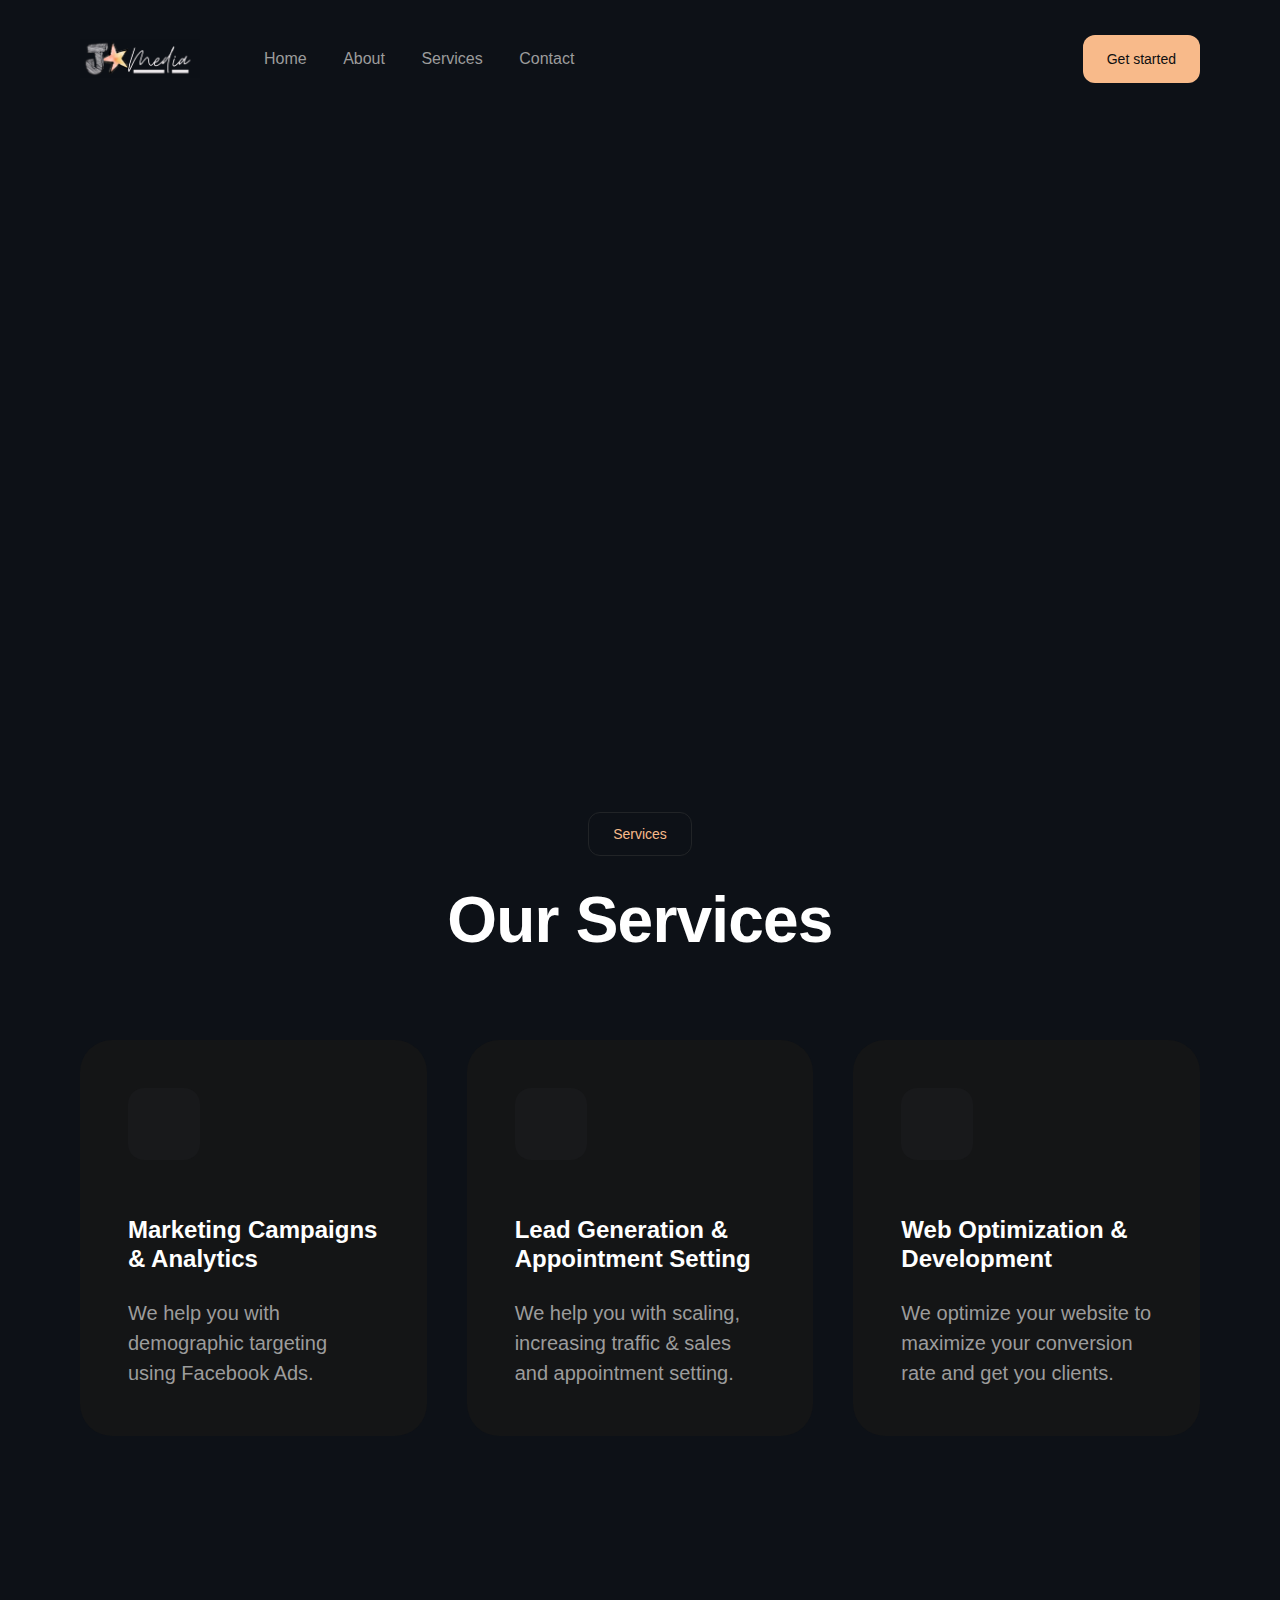
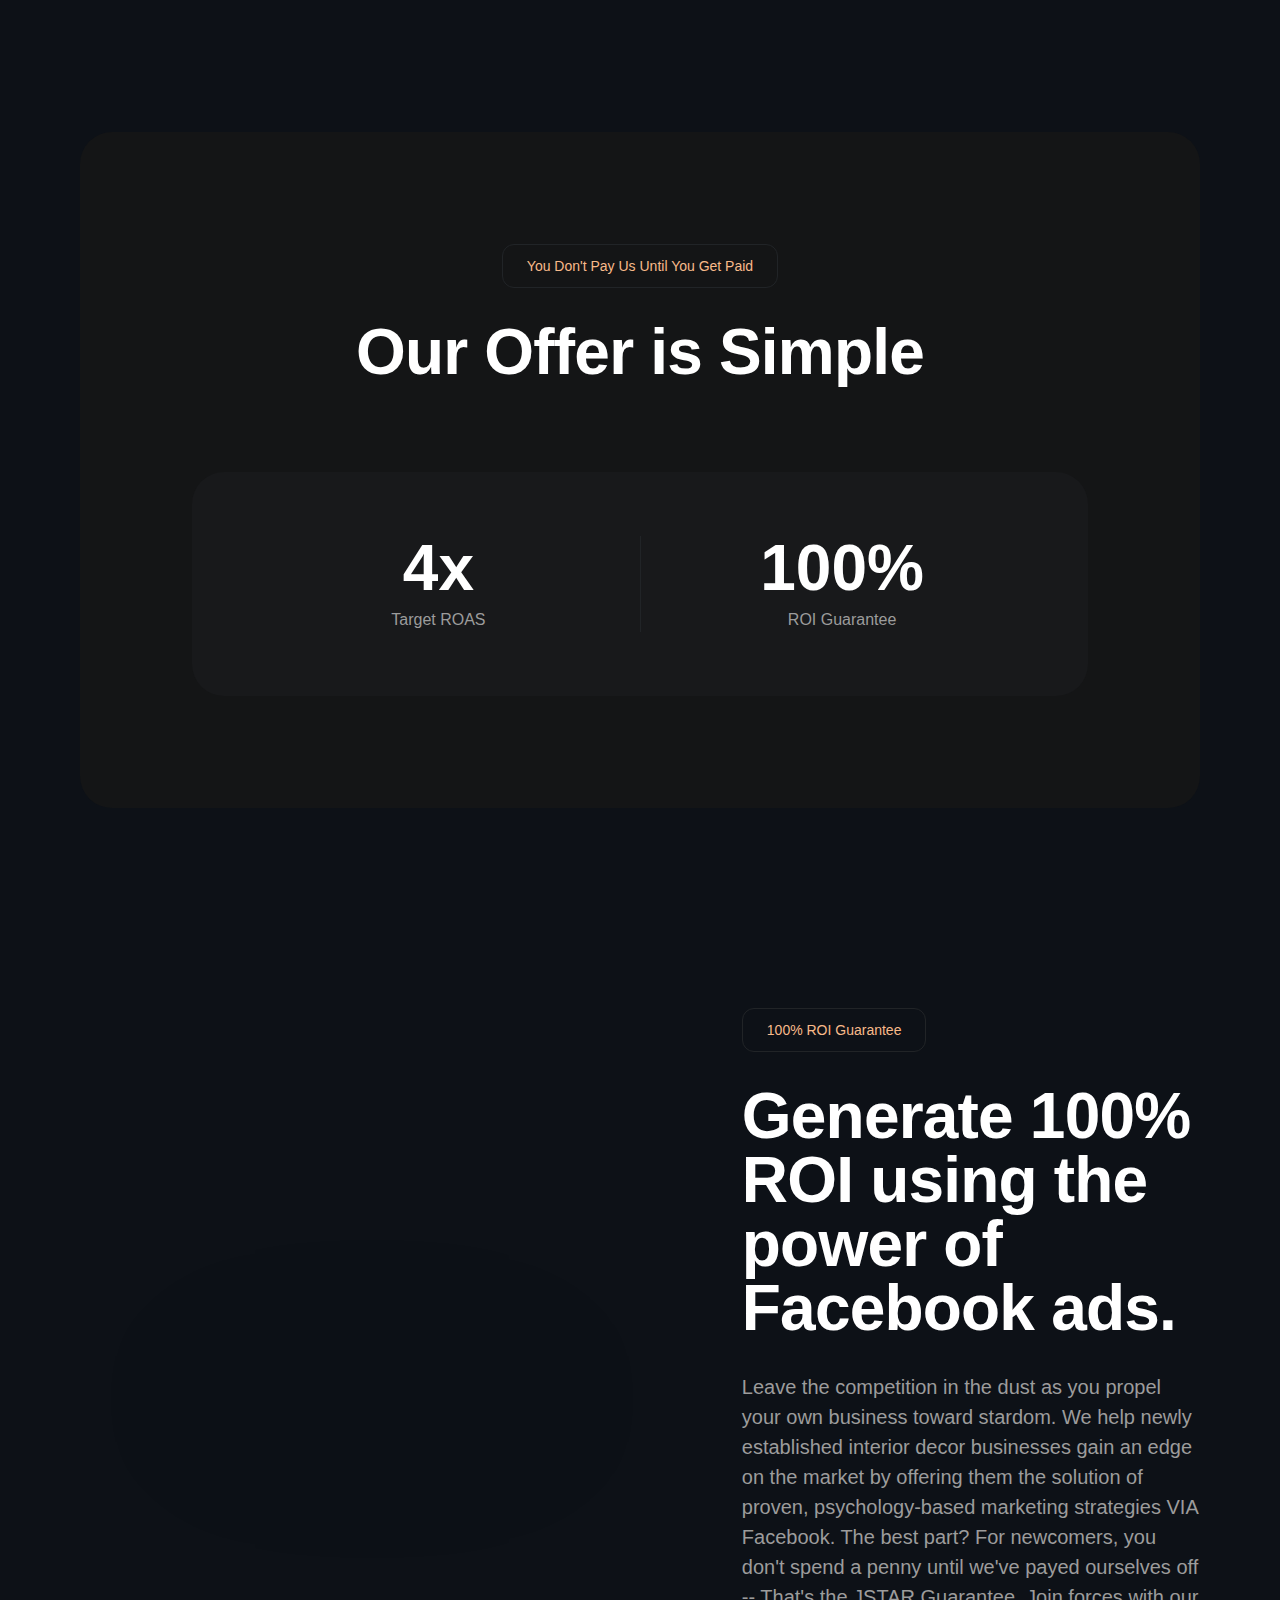
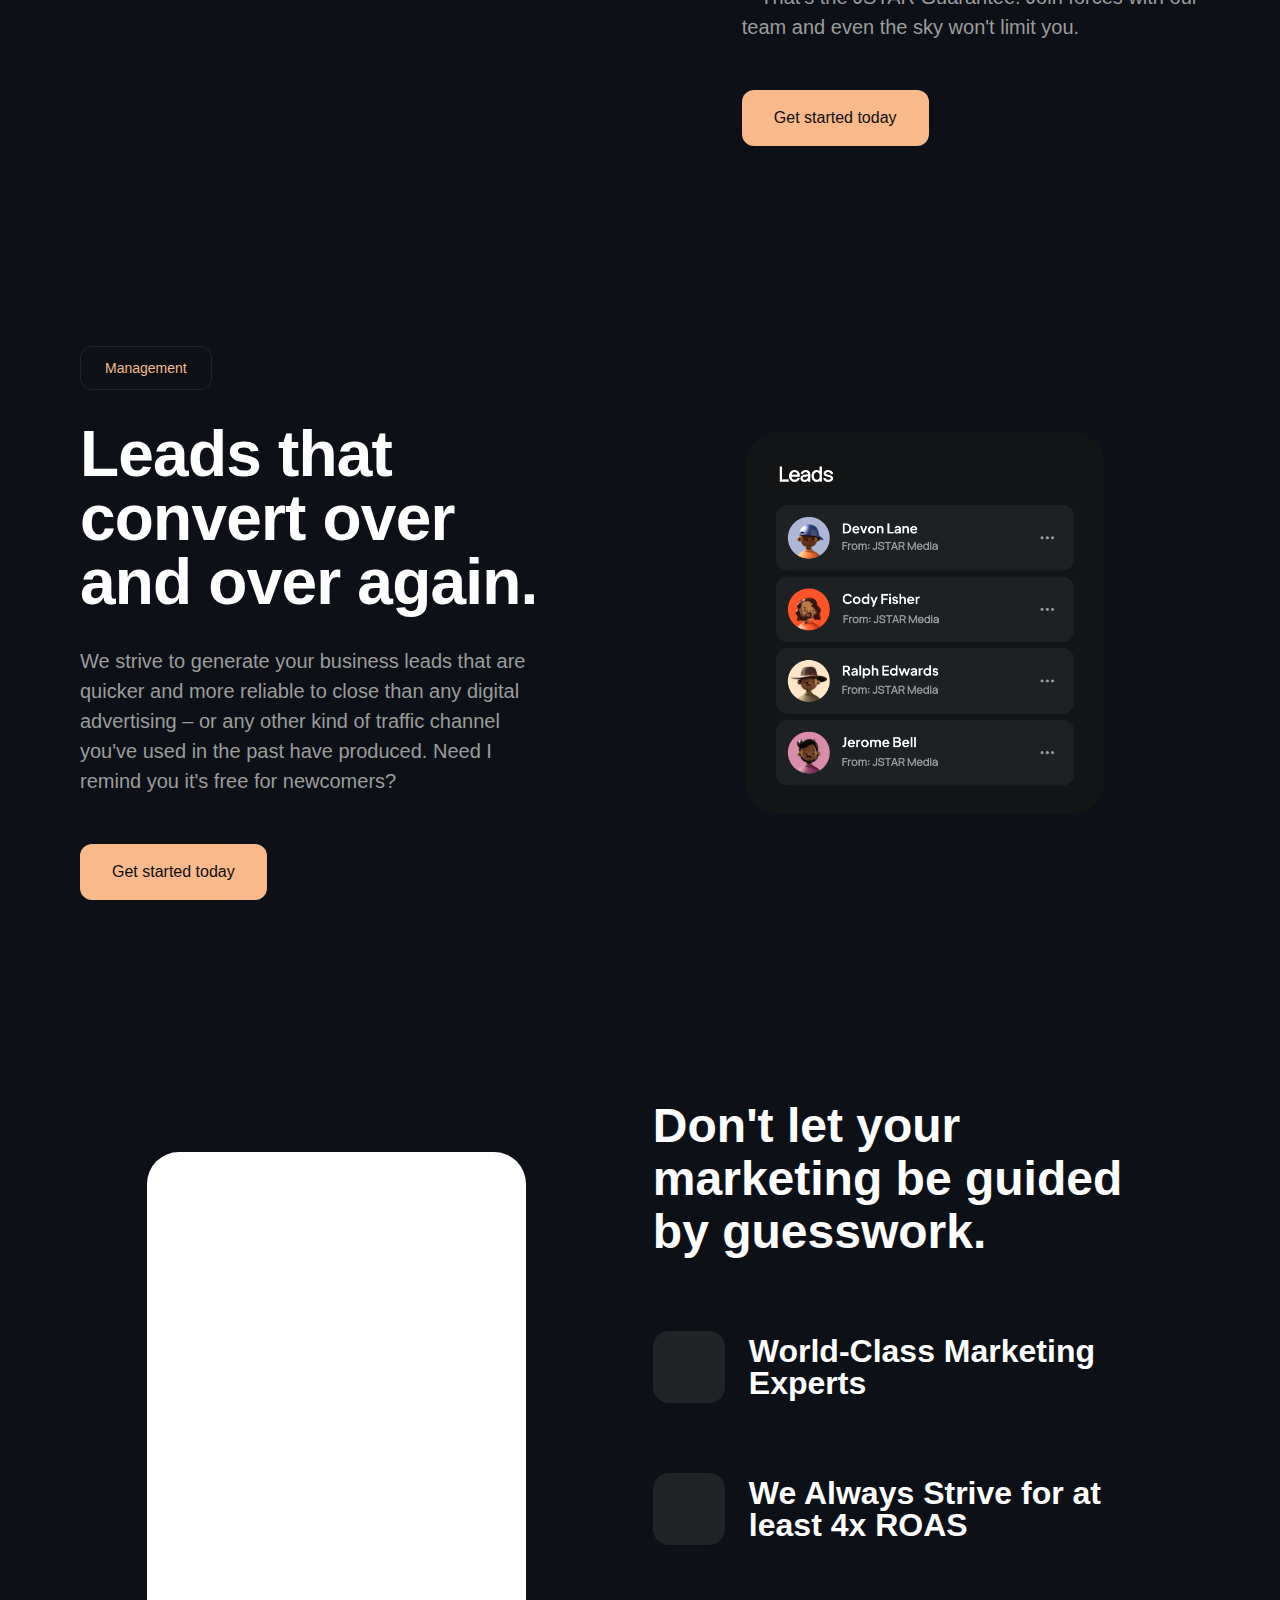
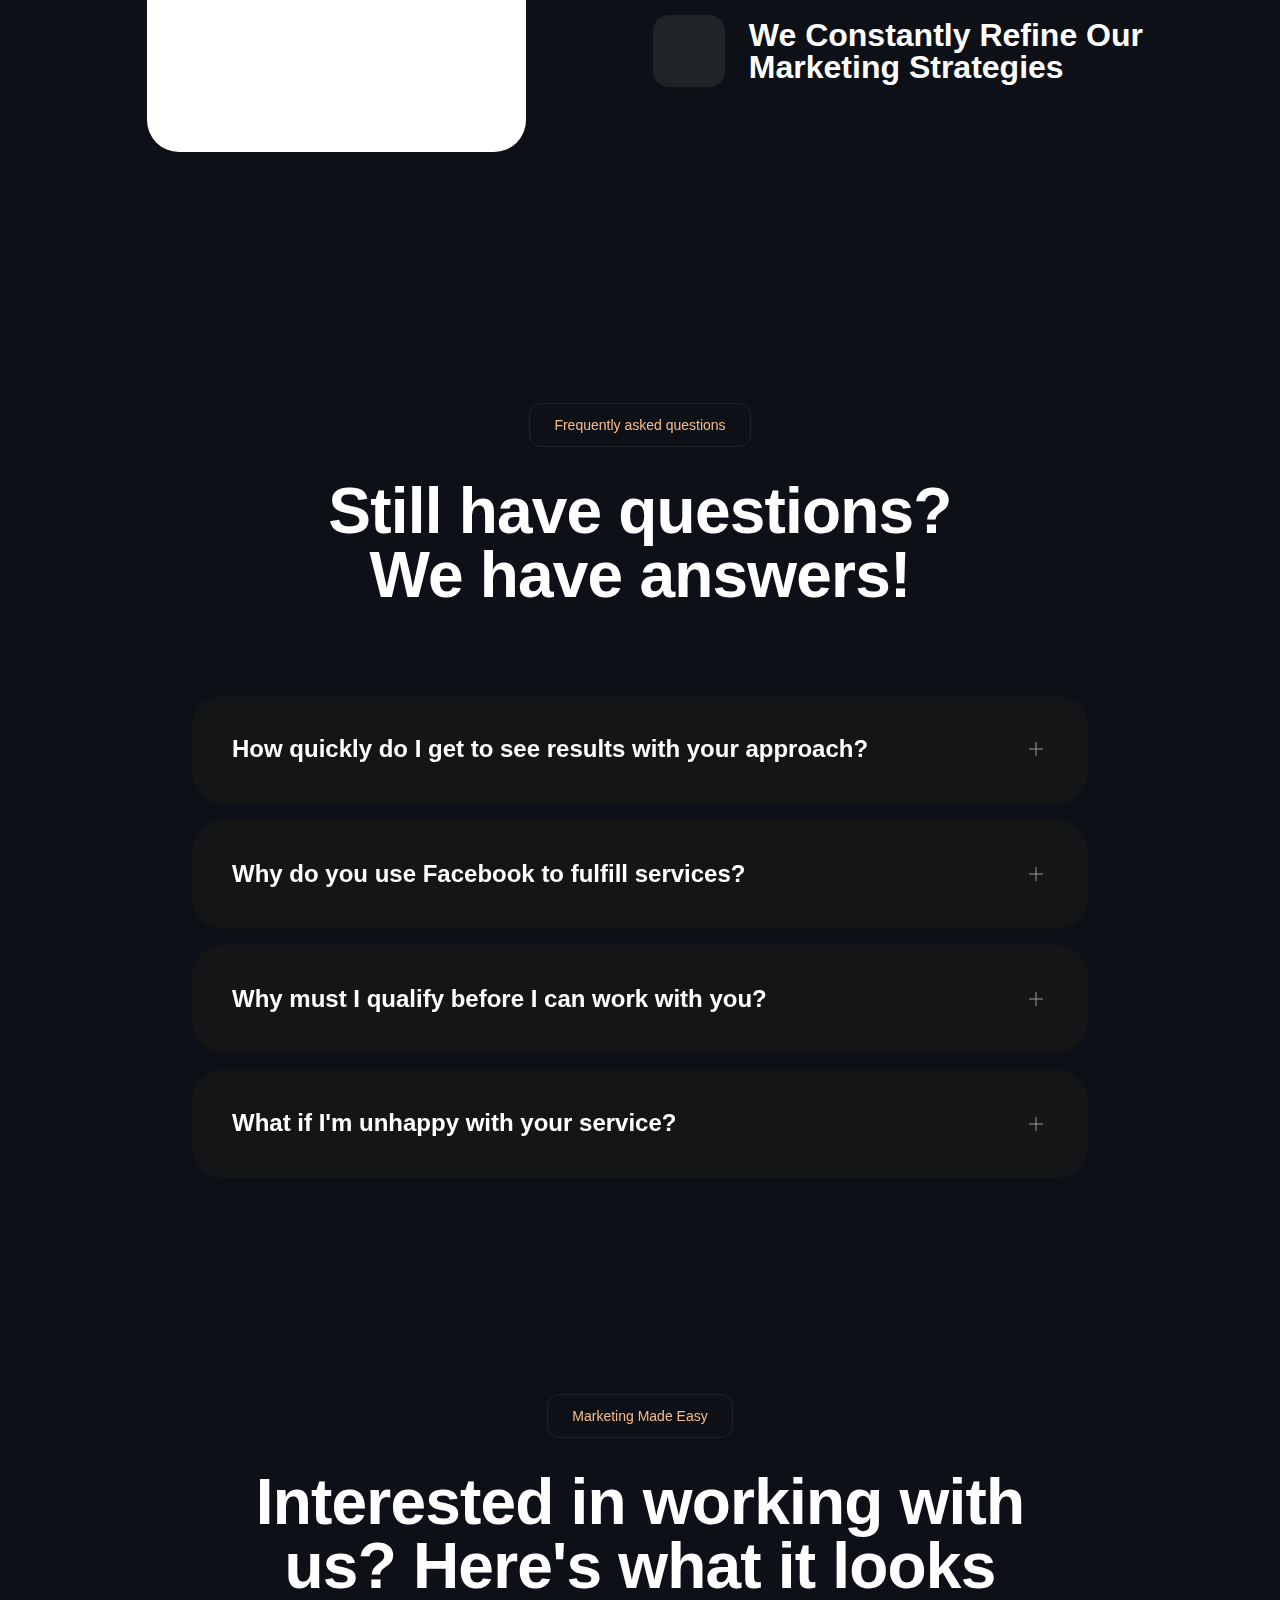
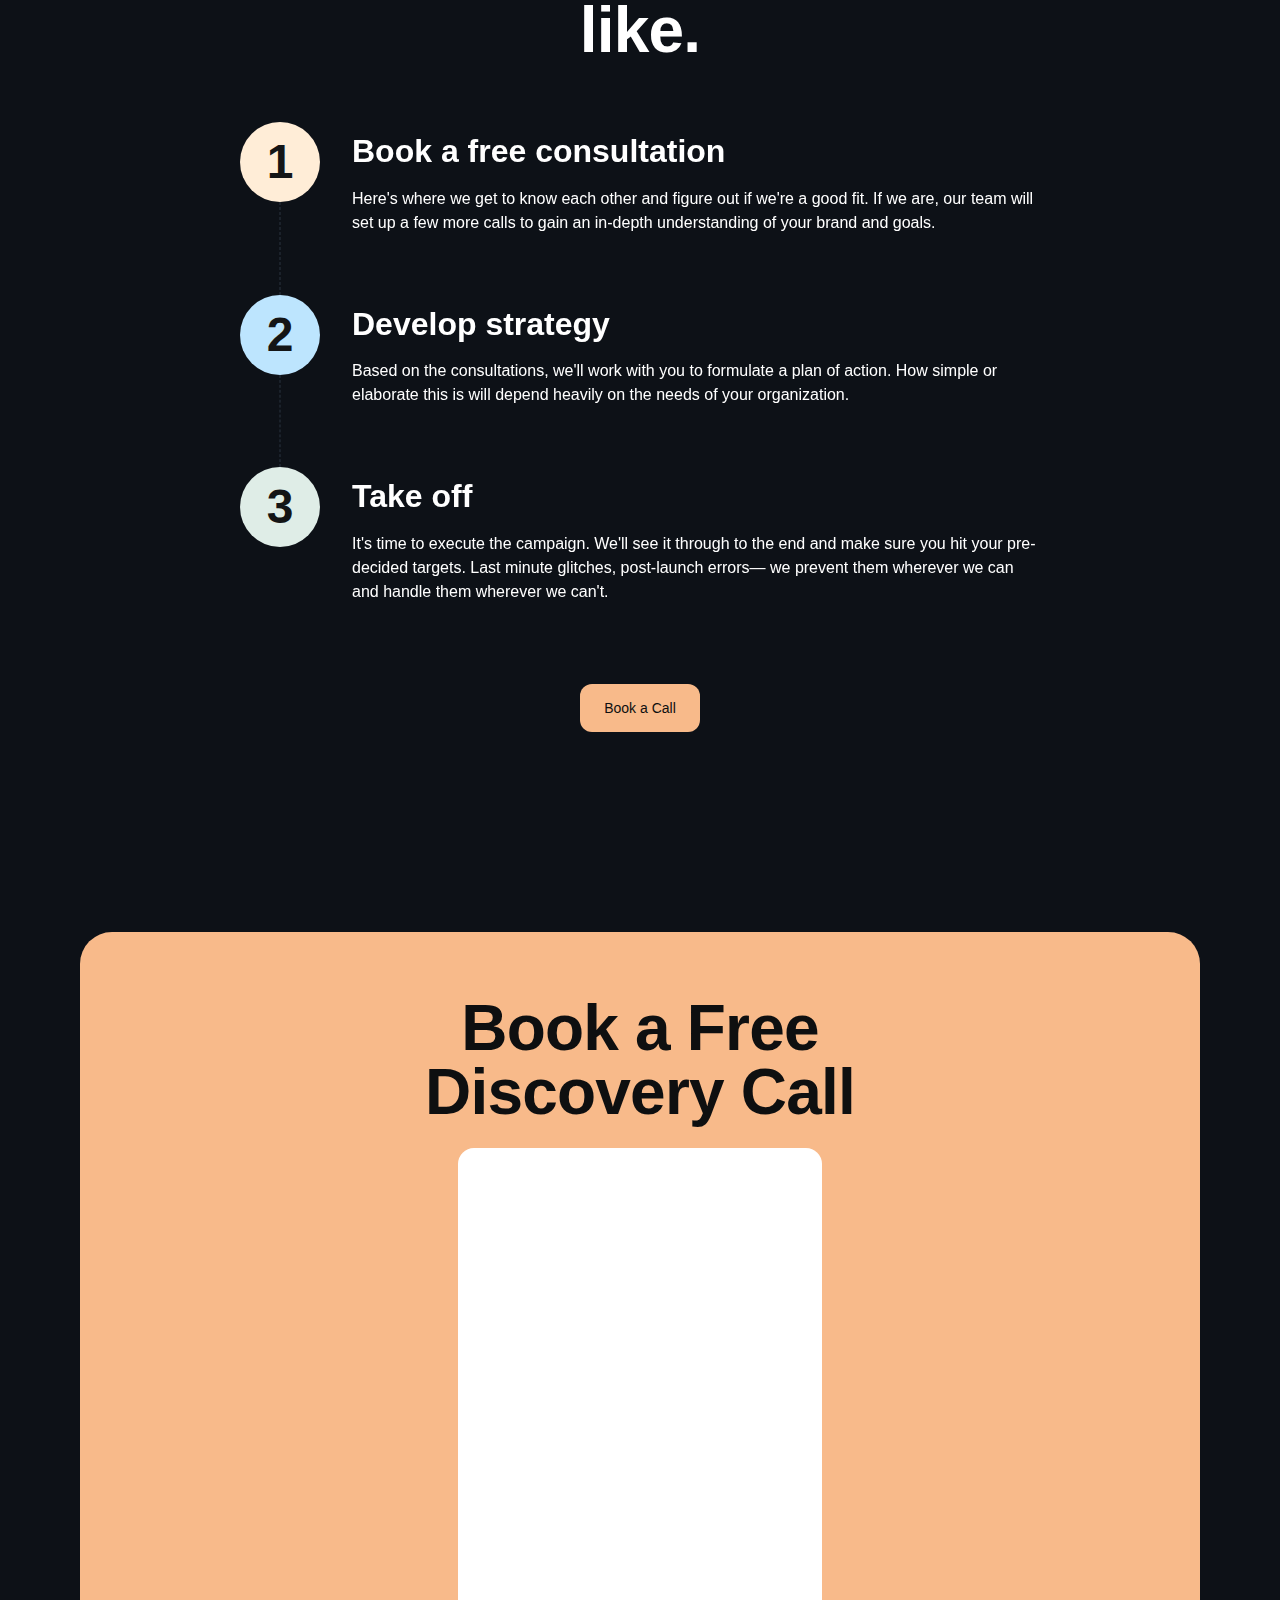
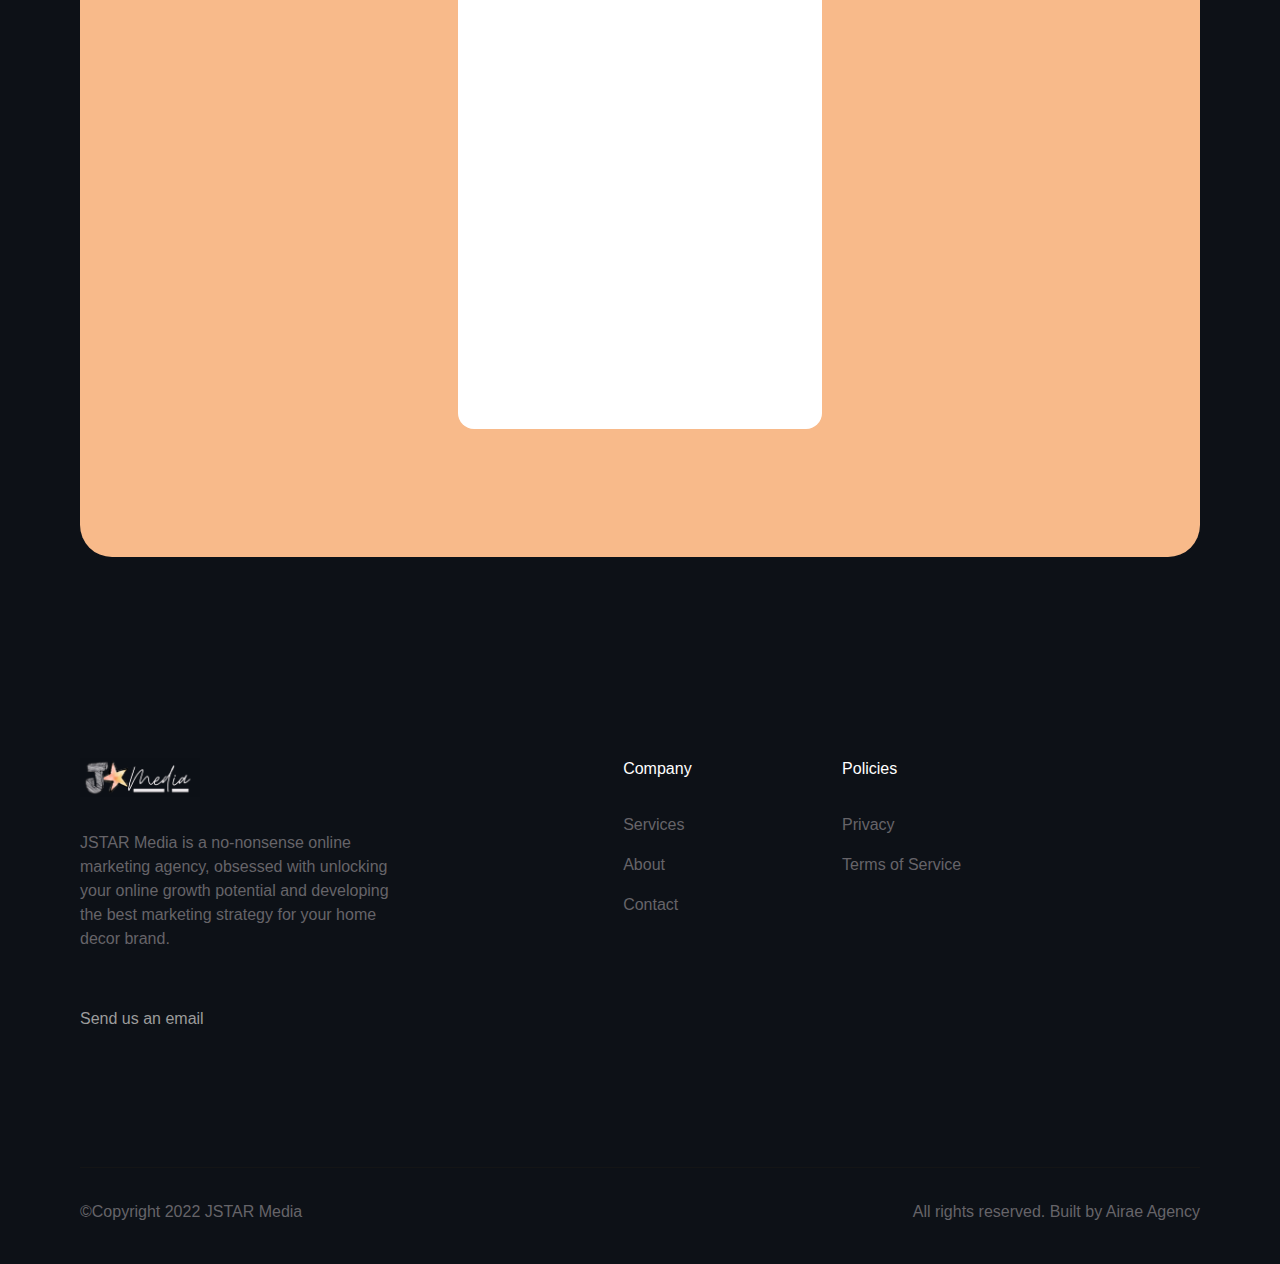
==== index.html @ bbb44b69 "Initial commit" ====
<!DOCTYPE html><!-- This site was created in Webflow. http://www.webflow.com --><!-- Last Published: Thu Jun 16 2022 19:10:54 GMT+0000 (Coordinated Universal Time) -->
<html data-wf-domain="gather-template.webflow.io" data-wf-page="6299cd3e003807025d71dfe1" data-wf-site="62849c252e5f24ece4db79c8">
   <head>
      <meta charset="utf-8"/>
      <title>JSTAR Media - Home</title>
      <meta content="JSTAR Media is an marketing agency designed to get your home decor brand leads and customers through online marketing" name="description"/>
      <meta content="JSTAR Media" property="og:title"/>
      <meta content="JSTAR Media is an marketing agency designed to get your home decor brand leads and customers through online marketing" property="og:description"/>
      <meta content="JSTAR MEdia" property="twitter:title"/>
      <meta content="JSTAR Media is an marketing agency designed to get your home decor brand leads and customers through online marketing" property="twitter:description"/>
      <meta property="og:type" content="website"/>
      <meta content="summary_large_image" name="twitter:card"/>
      <meta content="width=device-width, initial-scale=1" name="viewport"/>
      <meta content="Webflow" name="generator"/>
      <link href="app.css" rel="stylesheet" type="text/css"/>
      <link href="webflow.css" rel="stylesheet" type="text/css"/>
      <style>@media (min-width:992px) {html.w-mod-js:not(.w-mod-ix) [data-w-id="a4571685-ff9e-b62d-f831-f684e2665d76"] {-webkit-transform:translate3d(0, 120px, 0) scale3d(1, 1, 1) rotateX(0) rotateY(0) rotateZ(0) skew(0, 0);-moz-transform:translate3d(0, 120px, 0) scale3d(1, 1, 1) rotateX(0) rotateY(0) rotateZ(0) skew(0, 0);-ms-transform:translate3d(0, 120px, 0) scale3d(1, 1, 1) rotateX(0) rotateY(0) rotateZ(0) skew(0, 0);transform:translate3d(0, 120px, 0) scale3d(1, 1, 1) rotateX(0) rotateY(0) rotateZ(0) skew(0, 0);opacity:0;}html.w-mod-js:not(.w-mod-ix) [data-w-id="ed1920cb-257b-ff0e-0154-43249ee8548c"] {opacity:0;-webkit-transform:translate3d(0, -60px, 0) scale3d(1, 1, 1) rotateX(0) rotateY(0) rotateZ(0) skew(0, 0);-moz-transform:translate3d(0, -60px, 0) scale3d(1, 1, 1) rotateX(0) rotateY(0) rotateZ(0) skew(0, 0);-ms-transform:translate3d(0, -60px, 0) scale3d(1, 1, 1) rotateX(0) rotateY(0) rotateZ(0) skew(0, 0);transform:translate3d(0, -60px, 0) scale3d(1, 1, 1) rotateX(0) rotateY(0) rotateZ(0) skew(0, 0);}html.w-mod-js:not(.w-mod-ix) [data-w-id="ed1920cb-257b-ff0e-0154-43249ee85483"] {opacity:0;-webkit-transform:translate3d(0, -60px, 0) scale3d(1, 1, 1) rotateX(0) rotateY(0) rotateZ(0) skew(0, 0);-moz-transform:translate3d(0, -60px, 0) scale3d(1, 1, 1) rotateX(0) rotateY(0) rotateZ(0) skew(0, 0);-ms-transform:translate3d(0, -60px, 0) scale3d(1, 1, 1) rotateX(0) rotateY(0) rotateZ(0) skew(0, 0);transform:translate3d(0, -60px, 0) scale3d(1, 1, 1) rotateX(0) rotateY(0) rotateZ(0) skew(0, 0);}html.w-mod-js:not(.w-mod-ix) [data-w-id="ed1920cb-257b-ff0e-0154-43249ee85486"] {opacity:0;-webkit-transform:translate3d(0, -60px, 0) scale3d(1, 1, 1) rotateX(0) rotateY(0) rotateZ(0) skew(0, 0);-moz-transform:translate3d(0, -60px, 0) scale3d(1, 1, 1) rotateX(0) rotateY(0) rotateZ(0) skew(0, 0);-ms-transform:translate3d(0, -60px, 0) scale3d(1, 1, 1) rotateX(0) rotateY(0) rotateZ(0) skew(0, 0);transform:translate3d(0, -60px, 0) scale3d(1, 1, 1) rotateX(0) rotateY(0) rotateZ(0) skew(0, 0);}html.w-mod-js:not(.w-mod-ix) [data-w-id="ed1920cb-257b-ff0e-0154-43249ee8548a"] {opacity:0;-webkit-transform:translate3d(0, -60px, 0) scale3d(1, 1, 1) rotateX(0) rotateY(0) rotateZ(0) skew(0, 0);-moz-transform:translate3d(0, -60px, 0) scale3d(1, 1, 1) rotateX(0) rotateY(0) rotateZ(0) skew(0, 0);-ms-transform:translate3d(0, -60px, 0) scale3d(1, 1, 1) rotateX(0) rotateY(0) rotateZ(0) skew(0, 0);transform:translate3d(0, -60px, 0) scale3d(1, 1, 1) rotateX(0) rotateY(0) rotateZ(0) skew(0, 0);}}</style>
      <script src="https://ajax.googleapis.com/ajax/libs/webfont/1.6.26/webfont.js" type="text/javascript"></script><script type="text/javascript">WebFont.load({  google: {    families: ["Inter:regular,500,600","Manrope:regular,500,600,700,800"]  }});</script><!--[if lt IE 9]><script src="https://cdnjs.cloudflare.com/ajax/libs/html5shiv/3.7.3/html5shiv.min.js" type="text/javascript"></script><![endif]--><script type="text/javascript">!function(o,c){var n=c.documentElement,t=" w-mod-";n.className+=t+"js",("ontouchstart"in o||o.DocumentTouch&&c instanceof DocumentTouch)&&(n.className+=t+"touch")}(window,document);</script>
      <link href="assets/icon.png" rel="shortcut icon" type="image/x-icon"/>
      <link href="assets/icon.png" rel="apple-touch-icon"/>
   </head>
   <body>
      <div><div id="gb-track-hl-custom-code"><chat-widget style="--chat-widget-primary-color: #f8ba8a; --chat-widget-active-color: #e5bce6; --chat-widget-bubble-color: #f8ba8a" location-id="VtZaNb5fYlryt65BxZNy" prompt-avatar="https://widgets.leadconnectorhq.com/chat-widget/assets/defaultAvatar.png" agency-name="JSTAR Media" agency-website="jstarmedia.ca" class="hydrated"><div id="lc-captcha"></div></chat-widget><script src="https://widgets.leadconnectorhq.com/loader.js" data-resources-url="https://widgets.leadconnectorhq.com/chat-widget/loader.js"></script></div></div>
      <div data-animation="default" data-collapse="medium" data-duration="400" data-easing="ease" data-easing2="ease" role="banner" class="navbar w-nav">
         <div class="navbar-container">
            <a href="/" aria-current="page" class="w-nav-brand w--current">
              <img src="assets/logo.png" loading="lazy" alt=""/></a>
            <nav role="navigation" class="nav-menu w-nav-menu">
               <div>
                  <a href="/" class="nav-link w-nav-link">Home</a>
                  <a href="#about" class="nav-link w-nav-link">About</a>
                  <a href="#services" class="nav-link w-nav-link">Services</a>
                  <a href="#schedule" class="nav-link w-nav-link">Contact</a></div>
               <div class="button-group navbar-button-group">
                 <!-- <a href="#" class="button secondary-button nav-button w-button">Log in</a> -->
                <a href="#schedule" class="button nav-button w-button">Get started</a></div>
            </nav>
            <div class="menu-button w-nav-button">
               <div class="w-icon-nav-menu"></div>
            </div>
         </div>
      </div>
      <div class="section hero-section wf-section" style="background-image: url(https://github.githubassets.com/images/modules/site/home-campaign/footer-galaxy.jpg); background-size: contain; background-position: 50% 80% ">
         <div class="hero-top-glow"></div>
         <div class="container hero-container">
            <div class="hero-content-container">
               <!-- <div data-w-id="ed1920cb-257b-ff0e-0154-43249ee85483" class="chip">
                  <div class="text-small">Version 2.3 released</div>
               </div> -->
               <h1 data-w-id="ed1920cb-257b-ff0e-0154-43249ee85486">We'll Help Your Business Reach The Stars!</h1>
               <p data-w-id="ed1920cb-257b-ff0e-0154-43249ee8548a" class="text-medium hero-paragraph">We bring your home decor business qualified leads ASAP through online marketing</p>
               <a data-w-id="ed1920cb-257b-ff0e-0154-43249ee8548c" href="#schedule" class="button w-button">Get started today</a>
            </div>
         </div>
         <!-- <img src="https://assets.website-files.com/62849c252e5f24ece4db79c8/62950d97ef495756496acd45_hero%20graphic.svg" loading="eager" data-w-id="a4571685-ff9e-b62d-f831-f684e2665d76" alt="" class="hero-graphic"/> -->
      </div>
      <div class="section wf-section">
         <div class="container">
            <div class="section-heading-container fade-in-bottom">
               <div class="label">
                  <div>Services</div>
               </div>
               <h2 id="services">Our Services</h2>
            </div>
            <div class="w-layout-grid features-grid">
               <div id="w-node-d4db715d-8814-7a18-4542-6a7fdf9a2290-5d71dfe1" class="feature-container fade-in-bottom">
                  <div class="feature-icon-container"><img src="https://assets.website-files.com/62849c252e5f24ece4db79c8/629882c1cc5210d1baeaeb0b_Calendar.svg" loading="lazy" alt=""/></div>
                  <h5>Marketing Campaigns & Analytics</h5>
                  <p class="large-body-text">We help you with demographic targeting using Facebook Ads.</p>
                  <!-- <a data-w-id="ed1920cb-257b-ff0e-0154-43249ee8548c" href="#schedule" class="button w-button">Book a Call</a> -->
               </div>
               <div id="w-node-d4db715d-8814-7a18-4542-6a7fdf9a2297-5d71dfe1" class="feature-container fade-in-bottom">
                  <div class="feature-icon-container"><img src="https://assets.website-files.com/62849c252e5f24ece4db79c8/62988568c1fddac4890d1ec7_user_3.svg" loading="lazy" alt=""/></div>
                  <h5>Lead Generation & Appointment Setting</h5>
                  <p class="large-body-text">We help you with scaling, increasing traffic & sales and appointment setting.</p>
                  <!-- <a data-w-id="ed1920cb-257b-ff0e-0154-43249ee8548c" href="#schedule" class="button w-button">Book a Call</a> -->
               </div>
               <div id="w-node-d4db715d-8814-7a18-4542-6a7fdf9a229e-5d71dfe1" class="feature-container fade-in-bottom">
                  <div class="feature-icon-container"><img src="https://assets.website-files.com/62849c252e5f24ece4db79c8/629884f012a4ce3b907fcbcd_Sliders_horizontal.svg" loading="lazy" alt=""/></div>
                  <h5>Web Optimization & Development</h5>
                  <p class="large-body-text">We optimize your website to maximize your conversion rate and get you clients.</p>
                  <!-- <a data-w-id="ed1920cb-257b-ff0e-0154-43249ee8548c" href="#schedule" class="button w-button">Book a Call</a> -->
               </div>
               <!-- <div id="w-node-d4db715d-8814-7a18-4542-6a7fdf9a22a5-5d71dfe1" class="feature-container fade-in-bottom">
                  <div class="feature-icon-container"><img src="https://assets.website-files.com/62849c252e5f24ece4db79c8/629884f0cb60e73d74f40295_Bar-chart.svg" loading="lazy" alt=""/></div>
                  <h5>Customer Review Management</h5>
                  <p class="large-body-text"></p>
               </div>
               <div id="w-node-d4db715d-8814-7a18-4542-6a7fdf9a22ac-5d71dfe1" class="feature-container fade-in-bottom">
                  <div class="feature-icon-container"><img src="https://assets.website-files.com/62849c252e5f24ece4db79c8/629884efa5484755c0098257_Pay.svg" loading="lazy" alt=""/></div>
                  <h5>Budget management</h5>
                  <p class="large-body-text">Orci molestie nam vulputate nunc habitant gravida. Interdum vitae vivamus ipsum aliquet.</p>
               </div>
               <div id="w-node-d4db715d-8814-7a18-4542-6a7fdf9a22b3-5d71dfe1" class="feature-container fade-in-bottom">
                  <div class="feature-icon-container"><img src="https://assets.website-files.com/62849c252e5f24ece4db79c8/629884ef034679d10a3d3c92_Edit_rectangle.svg" loading="lazy" alt=""/></div>
                  <h5>Task management</h5>
                  <p class="large-body-text">Orci molestie nam vulputate nunc habitant gravida. Interdum vitae vivamus ipsum aliquet.</p>
               </div> -->
            </div>
            <div style="display: flex;
            align-items: center;
            justify-content: center;
            margin-top: 40px;">
            <a data-w-id="ed1920cb-257b-ff0e-0154-43249ee8548c" href="#schedule" class="button w-button" style="text-align: center">Book a Call</a>
            </div>
         </div>
      </div>
      <div class="section wf-section">
         <div class="container">
            <div class="cta-banner large-cta-banner fade-in-bottom">
                  <div class="label">
                        <div>You Don't Pay Us Until You Get Paid</div>
                     </div>
               <div class="section-heading-container">
                  <h2>Our Offer is Simple</h2>
               </div>
               <div class="cta-banner intro-number-banner">
                  <div class="w-layout-grid number-grid">
                     <div id="w-node-d42a7bec-cd45-3ed1-a311-abf41afac0ce-5d71dfe1" class="number-container">
                        <p class="large-number">4x</p>
                        <p class="text-neutral-400">Target ROAS</p>
                     </div>
                     <div id="w-node-d42a7bec-cd45-3ed1-a311-abf41afac0d3-5d71dfe1" class="number-container middle-container">
                        <p class="large-number">100%</p>
                        <p class="text-neutral-400">ROI Guarantee</p>
                     </div>
                     <!-- <div id="w-node-d42a7bec-cd45-3ed1-a311-abf41afac0d8-5d71dfe1" class="number-container">
                        <p class="large-number">50+</p>
                        <p class="text-neutral-400">Features planned</p>
                     </div> -->
                  </div>
               </div>
            </div>
         </div>
      </div>
      <div class="section wf-section" id="about">
         <div class="container">
            <div class="w-layout-grid left-grid">
               <div id="w-node-_7176494d-c9d9-81e4-d5e6-c954010a6350-5d71dfe1" data-w-id="7176494d-c9d9-81e4-d5e6-c954010a6350" class="image-container"><img src="https://fairlow.us/assets/campaign.png" loading="lazy" alt="" class="card-left-top"/></div>
               <div id="w-node-_5be3dccb-998e-0eac-98e9-bff2fe6774de-5d71dfe1" class="fade-in-bottom">
                  <div class="label">
                     <div>100% ROI Guarantee</div>
                  </div>
                  <h2>Generate 100% ROI using the power of Facebook ads.</h2>
                  <p class="large-body-text feature-grid-text">Leave the competition in the dust as you propel your own business toward stardom. We help newly established interior decor businesses gain an edge on the market by offering them the solution of proven, psychology-based marketing strategies VIA Facebook. The best part? For newcomers, you don't spend a penny until we've payed ourselves off -- That's the JSTAR Guarantee. Join forces with our team and even the sky won't limit you.
                    </p>
                    <a href="#schedule" class="button w-button">Get started today</a>

                  <!-- <div class="icon-list">
                     <div class="icon-list-item">
                        <img src="https://assets.website-files.com/62849c252e5f24ece4db79c8/62a0b5e25e475e81f8f29bf3_mail.svg" loading="lazy" alt="" class="icon"/>
                        <p>Lorem ipsum dolor </p>
                     </div>
                     <div class="icon-list-item">
                        <img src="https://assets.website-files.com/62849c252e5f24ece4db79c8/62a0d703bc0bc3d67d4c52ae_Shield.svg" loading="lazy" alt="" class="icon"/>
                        <p>Lorem ipsum dolor </p>
                     </div>
                     <div class="icon-list-item">
                        <img src="https://assets.website-files.com/62849c252e5f24ece4db79c8/62a0b5e269e9f384d8bacddd_Search.svg" loading="lazy" alt="" class="icon"/>
                        <p>Lorem ipsum dolor </p>
                     </div>
                  </div> -->
               </div>
            </div>
         </div>
      </div>
      <div class="section wf-section">
         <div class="container">
            <div class="w-layout-grid right-grid">
               <div id="w-node-ab8a5e1b-1018-557a-ac32-28ac3eee2ae0-5d71dfe1" class="fade-in-bottom">
                  <div class="label">
                     <div>Management</div>
                  </div>
                  <h2>Leads that convert over and over again.</h2>
                  <p class="large-body-text feature-grid-text" id="#about">We strive to generate your business leads that are quicker and more reliable to close than any digital advertising – or any other kind of traffic channel you've used in the past have produced. Need I remind you it's free for newcomers?                    </p>
                  <a href="#schedule" class="button w-button">Get started today</a>
               </div>
               <div id="w-node-_455a7f1d-b77a-0c0b-9827-d7c533a043c9-5d71dfe1" data-w-id="455a7f1d-b77a-0c0b-9827-d7c533a043c9" class="image-container">
                  <img src="assets/Leads.png" loading="lazy" alt="" class="card-right-bottom" style="margin-right: 0px; margin-bottom: 0px"/>
                  <!-- <img src="https://assets.website-files.com/62849c252e5f24ece4db79c8/62950f56f59b73eb7c2037bb_Card%20Tasks.svg" loading="lazy" alt="" class="card-right-top"/> -->
               </div>
            </div>
         </div>
      </div>
      <!-- <div class="section wf-section">
         <div class="container">
            <div class="cta-banner large-cta-banner fade-in-bottom">
               <div class="section-heading-container">
                  <div class="label">
                     <div>Testimonials</div>
                  </div>
                  <h2>Don’t take our words for it - listen to our clients</h2>
               </div>
               <div class="w-layout-grid testimonial-cards-grid">
                  <div id="w-node-_37679e5c-e7cc-c4ad-9efd-1a9adaf634f4-5d71dfe1" class="testimonial-card">
                     <div class="rating"><img src="https://assets.website-files.com/62849c252e5f24ece4db79c8/6297a4970c12022f80fba1e7_star.svg" loading="lazy" alt="" class="star"/><img src="https://assets.website-files.com/62849c252e5f24ece4db79c8/6297a4970c12022f80fba1e7_star.svg" loading="lazy" alt="" class="star"/><img src="https://assets.website-files.com/62849c252e5f24ece4db79c8/6297a4970c12022f80fba1e7_star.svg" loading="lazy" alt="" class="star"/><img src="https://assets.website-files.com/62849c252e5f24ece4db79c8/6297a4970c12022f80fba1e7_star.svg" loading="lazy" alt="" class="star"/><img src="https://assets.website-files.com/62849c252e5f24ece4db79c8/6297a4970c12022f80fba1e7_star.svg" loading="lazy" alt="" class="star"/></div>
                     <p class="testimonial-text">Id sem viverra porttitor tincidunt vel id. In malesuada nibh sed leo.</p>
                     <div class="testimonial-client-info">
                        <p class="client-name">Ronald Richards</p>
                        <p class="client-company">R Consult</p>
                     </div>
                  </div>
                  <div id="w-node-_37679e5c-e7cc-c4ad-9efd-1a9adaf63502-5d71dfe1" class="testimonial-card">
                     <div class="rating"><img src="https://assets.website-files.com/62849c252e5f24ece4db79c8/6297a4970c12022f80fba1e7_star.svg" loading="lazy" alt="" class="star"/><img src="https://assets.website-files.com/62849c252e5f24ece4db79c8/6297a4970c12022f80fba1e7_star.svg" loading="lazy" alt="" class="star"/><img src="https://assets.website-files.com/62849c252e5f24ece4db79c8/6297a4970c12022f80fba1e7_star.svg" loading="lazy" alt="" class="star"/><img src="https://assets.website-files.com/62849c252e5f24ece4db79c8/6297a4970c12022f80fba1e7_star.svg" loading="lazy" alt="" class="star"/><img src="https://assets.website-files.com/62849c252e5f24ece4db79c8/6297a4970c12022f80fba1e7_star.svg" loading="lazy" alt="" class="star"/></div>
                     <p class="testimonial-text">Id sem viverra porttitor tincidunt vel id. In malesuada nibh sed leo.</p>
                     <div class="testimonial-client-info">
                        <p class="client-name">Ronald Richards</p>
                        <p class="client-company">R Consult</p>
                     </div>
                  </div>
                  <div id="w-node-_88c5fd66-1734-e16e-dd03-00a2d439328a-5d71dfe1" class="testimonial-card">
                     <div class="rating"><img src="https://assets.website-files.com/62849c252e5f24ece4db79c8/6297a4970c12022f80fba1e7_star.svg" loading="lazy" alt="" class="star"/><img src="https://assets.website-files.com/62849c252e5f24ece4db79c8/6297a4970c12022f80fba1e7_star.svg" loading="lazy" alt="" class="star"/><img src="https://assets.website-files.com/62849c252e5f24ece4db79c8/6297a4970c12022f80fba1e7_star.svg" loading="lazy" alt="" class="star"/><img src="https://assets.website-files.com/62849c252e5f24ece4db79c8/6297a4970c12022f80fba1e7_star.svg" loading="lazy" alt="" class="star"/><img src="https://assets.website-files.com/62849c252e5f24ece4db79c8/6297a4970c12022f80fba1e7_star.svg" loading="lazy" alt="" class="star"/></div>
                     <p class="testimonial-text">Id sem viverra porttitor tincidunt vel id. In malesuada nibh sed leo.</p>
                     <div class="testimonial-client-info">
                        <p class="client-name">Ronald Richards</p>
                        <p class="client-company">R Consult</p>
                     </div>
                  </div>
                  <div id="w-node-_128a9a4c-3ddd-6e0a-bf02-4b8cba97d7f8-5d71dfe1" class="testimonial-card">
                     <div class="rating"><img src="https://assets.website-files.com/62849c252e5f24ece4db79c8/6297a4970c12022f80fba1e7_star.svg" loading="lazy" alt="" class="star"/><img src="https://assets.website-files.com/62849c252e5f24ece4db79c8/6297a4970c12022f80fba1e7_star.svg" loading="lazy" alt="" class="star"/><img src="https://assets.website-files.com/62849c252e5f24ece4db79c8/6297a4970c12022f80fba1e7_star.svg" loading="lazy" alt="" class="star"/><img src="https://assets.website-files.com/62849c252e5f24ece4db79c8/6297a4970c12022f80fba1e7_star.svg" loading="lazy" alt="" class="star"/><img src="https://assets.website-files.com/62849c252e5f24ece4db79c8/6297a4970c12022f80fba1e7_star.svg" loading="lazy" alt="" class="star"/></div>
                     <p class="testimonial-text">Id sem viverra porttitor tincidunt vel id. In malesuada nibh sed leo.</p>
                     <div class="testimonial-client-info">
                        <p class="client-name">Ronald Richards</p>
                        <p class="client-company">R Consult</p>
                     </div>
                  </div>
               </div>
            </div>
         </div>
      </div> -->
      <div class="section wf-section">
         <div class="container">
            <div class="w-layout-grid feature-stats-reverse-grid">
               <div id="w-node-_72a19e0f-e54a-3b5e-f71b-3222a87e2a86-5d71dfe1" class="feature-stats-image-container-right fade-in-bottom">
                  <div class="feature-stats-team-member-image-container" style="
                  background-image: url(https://images.unsplash.com/photo-1603975711481-18b7aaca4caa?ixlib=rb-1.2.1&amp;ixid=MnwxMjA3fDB8MHxwaG90by1wYWdlfHx8fGVufDB8fHx8&amp;auto=format&amp;fit=crop&amp;w=580&amp;q=80);
                  background-color: white;
                  backgruond-size: contain;
                  height: 600px;
              "></div>                  <!-- <img src="https://assets.website-files.com/62849c252e5f24ece4db79c8/6298f59bd8f1c70a19fe19e9_graphic-stats.svg" loading="lazy" alt="" class="overlapping-card-left"/> -->
               </div>
               <div id="w-node-_72a19e0f-e54a-3b5e-f71b-3222a87e2a73-5d71dfe1" class="feature-stats-content-container fade-in-bottom">
                  <h3 class="margin-bottom-1-5">Don't let your marketing be guided by guesswork.</h3>
                  <!-- <p class="xl-body-text">Orci molestie nam vulputate nunc habitant gravida. Interdum vitae vivamus ipsum aliquet consectetur.</p> -->
                  <!-- <div class="vertical-numbers-container">
                     <div class="horizontal-numbers-column">
                        <div class="feature-stats">
                           <p class="medium-number stats-number">200+</p>
                           <div>
                              <p class="grey-text">Orci molestie nam vulputate nunc habitant gravida. Interdum vitae vivamus ipsum aliquet</p>
                           </div>
                        </div>
                        <div class="feature-stats">
                           <p class="medium-number stats-number">200+</p>
                           <div>
                              <p class="grey-text">Orci molestie nam vulputate nunc habitant gravida. Interdum vitae vivamus ipsum aliquet</p>
                           </div>
                        </div>
                     </div>
                  </div> -->
                  <div class="horizontal-numbers-container">
                      <div class="horizontal-numbers-column">
                         <div class="feature-number">
                            <div class="feature-number-icon-container"><img src="https://assets.website-files.com/62849c252e5f24ece4db79c8/62a0b5e2973cace59e3734f7_Globe%202.svg" loading="lazy" alt=""></div>
                            <div>
                               <p class="medium-number">World-Class Marketing Experts                                </p>
                               <!-- <p class="large-body-text">Marketing handled by world-class marketing experts vetted based on proven results and years of experience -->
                                </p>
                            </div>
                         </div>
                         <div class="feature-number">
                            <div class="feature-number-icon-container"><img src="https://assets.website-files.com/62849c252e5f24ece4db79c8/629884efa5484755c0098257_Pay.svg" loading="lazy" alt=""></div>
                            <div>
                               <p class="medium-number">We Always Strive for at least 4x ROAS
                                </p>
                               <!-- <p class="large-body-text">Security tools</p> -->
                            </div>
                         </div>
                         <div class="feature-number">
                              <div class="feature-number-icon-container"><img src="https://assets.website-files.com/62849c252e5f24ece4db79c8/62a0b5e428e5142bcc263641_Message%202.svg" loading="lazy" alt=""></div>
                              <div>
                                 <p class="medium-number">We Constantly Refine Our Marketing Strategies
                                  </p>
                                 <!-- <p class="large-body-text">Useful articles</p> -->
                              </div>
                           </div>
                      </div>
                   </div>
                   <a data-w-id="ed1920cb-257b-ff0e-0154-43249ee8548c" href="#schedule" class="button w-button" style="margin-top: 30px">Get started today</a>
               
                  </div>

            </div>
         </div>
      </div>
      <!-- <div class="section wf-section">
         <div class="container">
            <div class="w-layout-grid right-grid">
               <div id="w-node-d749be01-b714-40f7-558a-ae34840a6e45-5d71dfe1" class="split-text-container fade-in-bottom">
                  <h3>We&#x27;re here to guide and help you at all times</h3>
                  <p class="large-body-text">Orci molestie nam vulputate nunc habitant gravida. Interdum vitae vivamus ipsum aliquet consectetur aliquam. Nunc neque.</p>
                  <a href="#" class="button w-button">Read more</a>
               </div>
               <div id="w-node-_8c9e424e-2ce9-268e-c95e-a6da1d243d67-5d71dfe1" class="split-cards-container">
                  <div class="split-cards-inner-container">
                     <div class="split-card fade-in-bottom">
                        <div class="feature-icon-container"><img src="https://assets.website-files.com/62849c252e5f24ece4db79c8/62a0b5e2973cace59e3734f7_Globe%202.svg" loading="lazy" alt=""/></div>
                        <h5>Global community</h5>
                        <p class="large-body-text">Orci molestie nam vulputate nunc habitant gravida. </p>
                     </div>
                     <div class="split-card fade-in-bottom">
                        <div class="feature-icon-container"><img src="https://assets.website-files.com/62849c252e5f24ece4db79c8/62a0b5e25e475e81f8f29bf3_mail.svg" loading="lazy" alt=""/></div>
                        <h5>Email notifications</h5>
                        <p class="large-body-text">Orci molestie nam vulputate nunc habitant gravida. </p>
                     </div>
                  </div>
                  <div class="split-cards-inner-container">
                     <div class="split-card fade-in-bottom">
                        <div class="feature-icon-container"><img src="https://assets.website-files.com/62849c252e5f24ece4db79c8/62a0b5e428e5142bcc263641_Message%202.svg" loading="lazy" alt=""/></div>
                        <h5>Amazing support staff</h5>
                        <p class="large-body-text">Orci molestie nam vulputate nunc habitant gravida. </p>
                     </div>
                  </div>
               </div>
            </div>
         </div>
      </div> -->
      <div class="section wf-section"><div class="container"><div class="section-heading-container fade-in-bottom" style="transform: translate3d(0px, 0px, 0px) scale3d(1, 1, 1) rotateX(0deg) rotateY(0deg) rotateZ(0deg) skew(0deg, 0deg); transform-style: preserve-3d; opacity: 1;"><div class="label"><div>Frequently asked questions</div></div><h2>Still have questions?<br>We have answers!</h2></div><div class="accordion-wrapper"><div class="accordion-item fade-in-bottom" style="transform: translate3d(0px, 0px, 0px) scale3d(1, 1, 1) rotateX(0deg) rotateY(0deg) rotateZ(0deg) skew(0deg, 0deg); transform-style: preserve-3d; opacity: 1;"><div class="accordion-item-trigger"><div class="accordion-header">
        <h5 class="accordion-heading">How quickly do I get to see results with your approach?
          </h5><div class="accordion-icon w-embed"><svg width="24" height="24" viewBox="0 0 24 24" fill="none" xmlns="http://www.w3.org/2000/svg">
        <path d="M12 5V19" stroke="currentColor" stroke-miterlimit="10"></path>
        <path d="M5 12H19" stroke="currentColor" stroke-miterlimit="10"></path>
        </svg></div></div><div class="accordion-item-content" style="height: 0px;"><p class="large-body-text accordion-text">
            It takes us roughly 5 working days to get things set up for you and then we start running your ads. Results – in the form of booked appointments – can appear the first day your ads run. Although we would expect it to take a few days before the specific set-up we’ve created for you finally stabilizes. 
            <br>
            From there, we refine your ads as results come in, looking for small improvements in order to increase overall results. That can take 3 – 4 weeks. But you’ll be getting appointments in the meantime – and we’ll be aiming to run the size of campaign necessary to keep your company fully busy throughout. You need to be able to handle the increased appointments and orders before we begin your ad campaign.
        </p></div></div></div><div class="accordion-item fade-in-bottom" style="transform: translate3d(0px, 0px, 0px) scale3d(1, 1, 1) rotateX(0deg) rotateY(0deg) rotateZ(0deg) skew(0deg, 0deg); transform-style: preserve-3d; opacity: 1;"><div data-w-id="aaa2d4cb-9da9-e621-a7dc-896eaef596e7" class="accordion-item-trigger"><div class="accordion-header">
          <h5 class="accordion-heading">Why do you use Facebook to fulfill services?</h5><div class="accordion-icon w-embed"><svg width="24" height="24" viewBox="0 0 24 24" fill="none" xmlns="http://www.w3.org/2000/svg">
        <path d="M12 5V19" stroke="currentColor" stroke-miterlimit="10"></path>
        <path d="M5 12H19" stroke="currentColor" stroke-miterlimit="10"></path>
        </svg></div></div><div style="height: 0px;" class="accordion-item-content"><p class="large-body-text accordion-text">
            Different platforms work very differently for different businesses. While Facebook is a competitive marketplace, we believe that the best will always come out on top, and the hardest working will always be rewarded.
            <br>
            That's why we aren't scared of a little competition.
            <br>
            When it comes to finding exclusive leads for luxury beauty clinics, we know exactly what works – and that’s Facebook.
            <br>
            In terms of quality of lead and cost Facebook has been the undisputed champion for appointment generation . 
            <br>
            And because we only use Facebook and we only work with luxury clinics… we’ve developed a lead generation expertise that is unbeatable.
            <br>
            Because using the power of Facebooks large database and audience tools, we can pinpoint ready-to-buy customers in ultra-fine detail. 
            <br>
            Until some other platform comes along that can outdo our results with Facebook, we’re going to stick with it. It works!
        </p></div></div></div><div class="accordion-item fade-in-bottom" style="transform: translate3d(0px, 0px, 0px) scale3d(1, 1, 1) rotateX(0deg) rotateY(0deg) rotateZ(0deg) skew(0deg, 0deg); transform-style: preserve-3d; opacity: 1;"><div data-w-id="aaa2d4cb-9da9-e621-a7dc-896eaef596f0" class="accordion-item-trigger"><div class="accordion-header"><h5 class="accordion-heading">Why must I qualify before I can work with you?</h5><div class="accordion-icon w-embed"><svg width="24" height="24" viewBox="0 0 24 24" fill="none" xmlns="http://www.w3.org/2000/svg">
        <path d="M12 5V19" stroke="currentColor" stroke-miterlimit="10"></path>
        <path d="M5 12H19" stroke="currentColor" stroke-miterlimit="10"></path>
        </svg></div></div><div style="height: 0px;" class="accordion-item-content"><p class="large-body-text accordion-text">
            We earn when you earn. Our success is based on your success. The new flow of customers can overwhelm smaller companies, forcing them to terminate their campaigns while they try to handle the new workflow. Which means they stop using our services until they work out how to run their own business.
            <br>
            We need companies who can handle the increase in business and keep the revenues flowing. 
            <br>
            We need to know our clients can handle the sheer quantity of business that we will generate for them. In other words, we need businesses who have already worked out how to handle larger volumes of work. Their processes are more robust, they have good people in place -- you get the idea.
            <br>
            No matter where you operate the business is all there. We want to work with clients who can handle it. 
        </p></div></div></div><div class="accordion-item fade-in-bottom" style="transform: translate3d(0px, 0px, 0px) scale3d(1, 1, 1) rotateX(0deg) rotateY(0deg) rotateZ(0deg) skew(0deg, 0deg); transform-style: preserve-3d; opacity: 1;"><div data-w-id="aaa2d4cb-9da9-e621-a7dc-896eaef596f9" class="accordion-item-trigger"><div class="accordion-header"><h5 class="accordion-heading">What if I'm unhappy with your service?
          </h5><div class="accordion-icon w-embed"><svg width="24" height="24" viewBox="0 0 24 24" fill="none" xmlns="http://www.w3.org/2000/svg">
        <path d="M12 5V19" stroke="currentColor" stroke-miterlimit="10"></path>
        <path d="M5 12H19" stroke="currentColor" stroke-miterlimit="10"></path>
        </svg></div></div><div style="height: 0px;" class="accordion-item-content"><p class="large-body-text accordion-text">The personal relationship with a client is one of the most valuable things when it comes to our business. We aren't fans of bad blood!
            <br>
            We provide great service and we're proud of that. We believe in our ability to generate you results that you can be proud of, too.
            <br>
            Should you ever feel that we aren't doing a good enough job, it's as simple as letting us know. We can work it out from there based on the situation. Everyone has different needs and we will do our best to meet yours -- or die trying. Our business partners are our friends before they are our clients.</p></div></div></div><div class="accordion-item fade-in-bottom" style="transform: translate3d(0px, 0px, 0px) scale3d(1, 1, 1) rotateX(0deg) rotateY(0deg) rotateZ(0deg) skew(0deg, 0deg); transform-style: preserve-3d; opacity: 1;">
        </div></div></div></div></div></div>
      <!-- <div class="section wf-section">
         <div class="container">
            <div class="section-heading-container fade-in-bottom">
               <div class="label">
                  <div>Clients and partners</div>
               </div>
               <h2>We partner with some of the best companies </h2>
            </div>
            <div class="w-layout-grid logo-grid fade-in-bottom">
               <div id="w-node-f2cb1d89-78c2-7f1e-b11c-bb2277221d75-5d71dfe1" class="client-logo-container"><img src="https://assets.website-files.com/62849c252e5f24ece4db79c8/62a0df80db0f2659328b398c_Truely.svg" loading="lazy" alt="" class="client-logo"/></div>
               <div id="w-node-f2cb1d89-78c2-7f1e-b11c-bb2277221d77-5d71dfe1" class="client-logo-container"><img src="https://assets.website-files.com/62849c252e5f24ece4db79c8/62a0df79bc0bc371954c8956_Creuw.svg" loading="lazy" alt="" class="client-logo"/></div>
               <div id="w-node-f2cb1d89-78c2-7f1e-b11c-bb2277221d79-5d71dfe1" class="client-logo-container"><img src="https://assets.website-files.com/62849c252e5f24ece4db79c8/62a0dfbc7ea1b30e5161f794_Mark.svg" loading="lazy" alt="" class="client-logo"/></div>
               <div id="w-node-f2cb1d89-78c2-7f1e-b11c-bb2277221d7b-5d71dfe1" class="client-logo-container"><img src="https://assets.website-files.com/62849c252e5f24ece4db79c8/62a0df789ec09eed23610c50_Some.svg" loading="lazy" alt="" class="client-logo"/></div>
               <div id="w-node-f2cb1d89-78c2-7f1e-b11c-bb2277221d7d-5d71dfe1" class="client-logo-container"><img src="https://assets.website-files.com/62849c252e5f24ece4db79c8/62a0df784f3e12167b33efc6_triicks.svg" loading="lazy" alt="" class="client-logo"/></div>
            </div>
         </div>
      </div> -->
      <!-- <div class="section wf-section">
         <div class="container">
            <div class="w-layout-grid feature-stats-grid">
               <div id="w-node-_462db610-4907-dba8-2807-69d92cbb6be1-5d71dfe1" class="feature-stats-content-container fade-in-bottom">
                  <h3 class="margin-bottom-1-5">Great overview of your entire team and their tasks</h3>
                  <p class="xl-body-text">Orci molestie nam vulputate nunc habitant gravida. Interdum vitae vivamus ipsum aliquet consectetur.</p>
                  <blockquote class="block-quote">Orci molestie nam vulputate nunc habitant gravida. Interdum vitae vivamus ipsum aliquet consectetur aliquam. Nunc neque.</blockquote>
               </div>
               <div id="w-node-_462db610-4907-dba8-2807-69d92cbb6bf4-5d71dfe1" class="feature-stats-image-container-left fade-in-bottom">
                  <div class="grey-feature-stats-team-member-image-container"><img src="https://assets.website-files.com/62849c252e5f24ece4db79c8/6298bbfe20fdf2c25a15d504_6168f4fca9fb28d9e92254ec_Hero%20Person%203.png" loading="lazy" alt=""/></div>
                  <img src="https://assets.website-files.com/62849c252e5f24ece4db79c8/6298f59c12bb81de56ef2329_graphic-team.svg" loading="lazy" alt="" class="overlapping-card-right"/>
               </div>
            </div>
         </div>
      </div> -->
      <div class="section wf-section">
          <div class="container">
             <!-- <div class="w-layout-grid features-grid">
                <div>
                  <h5>1 Book a free consultation</h5>
                </div>
                <div>
                  <h5>2 Develop strategy                    </h5>
                </div>
                <div>
                  <h5>3 Takeoff</h5>
                </div>
                
             </div> -->
             <div class="wrapper home-3-steps-wrapper" style="padding-top: 0px">
                <div data-w-id="fdd29b92-78d3-adf5-74be-9b4e636e7e89" style="opacity: 1; transform: translate3d(0px, 0px, 0px) scale3d(1, 1, 1) rotateX(0deg) rotateY(0deg) rotateZ(0deg) skew(0deg, 0deg); transform-style: preserve-3d;" class="label">
                    <div>Marketing Made Easy</div>
                </div>
                <h2 data-w-id="0e04369f-eb42-3ce7-baf2-cf02a3442b68" style="opacity: 1; transform: translate3d(0px, 0px, 0px) scale3d(1, 1, 1) rotateX(0deg) rotateY(0deg) rotateZ(0deg) skew(0deg, 0deg); transform-style: preserve-3d;" class="home-3-steps-heading"><strong>Interested in working with us? Here's what it looks like.
                </strong></h2>
                <div class="home-3-steps-pointers">
                    <div class="home-3-steps-pointer-item" style="opacity: 1; transform: translate3d(0px, 0px, 0px) scale3d(1, 1, 1) rotateX(0deg) rotateY(0deg) rotateZ(0deg) skew(0deg, 0deg); transform-style: preserve-3d;">
                        <div class="home-3-steps-left">
                            <div class="home-3-steps-circle _1">
                                <div class="text-block _48-px">1</div>
                            </div>
                            <div class="home-3-steps-dotted-line"></div>
                        </div>
                        <div class="home-3-steps-right">
                            <h4 class="home-3-steps-pointer-heading"><strong>Book a free consultation</strong></h4>
                            <div>Here's where we get to know each other and figure out if we're a good fit. If we are, our team will set up a few more calls to gain an in-depth understanding of your brand and goals.</div>
                        </div>
                    </div>
                    <div class="home-3-steps-pointer-item" style="opacity: 1; transform: translate3d(0px, 0px, 0px) scale3d(1, 1, 1) rotateX(0deg) rotateY(0deg) rotateZ(0deg) skew(0deg, 0deg); transform-style: preserve-3d;">
                        <div class="home-3-steps-left">
                            <div class="home-3-steps-circle _2">
                                <div class="text-block _48-px">2</div>
                            </div>
                            <div class="home-3-steps-dotted-line"></div>
                        </div>
                        <div class="home-3-steps-right">
                            <h4 class="home-3-steps-pointer-heading"><strong>Develop strategy</strong></h4>
                            <div>Based on the consultations, we'll work with you to formulate a plan of action. How simple or elaborate this is will depend heavily on the needs of your organization.</div>
                        </div>
                    </div>
                    <div class="home-3-steps-pointer-item" style="opacity: 1; transform: translate3d(0px, 0px, 0px) scale3d(1, 1, 1) rotateX(0deg) rotateY(0deg) rotateZ(0deg) skew(0deg, 0deg); transform-style: preserve-3d;">
                        <div class="home-3-steps-left">
                            <div class="home-3-steps-circle _3">
                                <div class="text-block _48-px">3</div>
                            </div>
                        </div>
                        <div class="home-3-steps-right">
                            <h4 class="home-3-steps-pointer-heading"><strong>Take off</strong></h4>
                            <div>It's time to execute the campaign. We'll see it through to the end and make sure you hit your pre-decided targets. Last minute glitches, post-launch errors— we prevent them wherever we can and handle them wherever
                                we can't.
                            </div>
                        </div>
                    </div>
                </div>
                <a href="#schedule" class="button nav-button w-button">Book a Call</a>
              </div></div>
            </div>
          </div>
       </div>
      <div class="section wf-section">
         <div class="container">
            <div class="cta-banner large-cta-banner-primary fade-in-bottom">
               <div class="section-heading-container">
                  <!-- <div class="label dark-label">
                     <div>What&#x27;s next?</div>
                  </div> -->
                  <h2  id="schedule">Book a Free<br>Discovery Call</h2>
                  <div class="calendly-container">
                      <div class="call-widget-container">
                          <iframe loading="lazy" id="schedule" src="https://calendly.com/jstarmedia/45min?embed_domain=&amp;embed_type=Inline&amp;hide_landing_page_details=1&amp;hide_gdpr_banner=1&amp;text_color=1b222b&amp;primary_color=1b222b" width="100%" height="70vh"
                              frameborder="0" class=""></iframe>
                      </div>
                  </div>
               </div>
               <!-- <div class="button-group"><a href="#schedule" class="button dark-primary-button w-button">Get started today</a><a href="#schedule" class="button secondary-button dark-secondary-button w-button">Compare plans</a></div> -->
            </div>
         </div>
      </div>
      <footer class="section footer wf-section">
         <div class="container">
            <div class="w-layout-grid footer-grid">
               <div id="w-node-_53ef8f94-7b9e-4b0c-2271-ec1d6ef2faea-6ef2fae7" class="footer-text-container">
                  <img src="assets/logo.png" loading="lazy" alt="" class="footer-logo" style="width: 120px"/>
                  <p class="footer-text">JSTAR Media is a no-nonsense online marketing agency, obsessed with unlocking your online growth potential and developing the best marketing strategy for your home decor brand.
                    </p>
                  <a href="mailto:jack@jstarmedia.ca" target="_blank" class="footer-email-link">Send us an email</a>
               </div>
               <div id="w-node-_53ef8f94-7b9e-4b0c-2271-ec1d6ef2faf0-6ef2fae7" class="footer-links-container">
                  <p class="paragraph">Company</p>
                  <a href="#services" class="footer-link">Services</a>
                  <a href="#about" class="footer-link">About</a>
                  <!-- <a href="/blog" class="footer-link">Blog</a> -->
                  <a href="#schedule" class="footer-link">Contact</a>
               </div>
               <!-- <div id="w-node-_53ef8f94-7b9e-4b0c-2271-ec1d6ef2fafd-6ef2fae7" class="footer-links-container">
                  <p class="paragraph">SoMe</p>
                  <a href="#" class="footer-link">Facebook</a><a href="#" class="footer-link">Instagram</a><a href="#" class="footer-link">Linkedin</a><a href="#" class="footer-link">Youtube</a>
               </div> -->
               <div id="w-node-_53ef8f94-7b9e-4b0c-2271-ec1d6ef2fb08-6ef2fae7" class="footer-links-container">
                  <p class="paragraph">Policies</p>
                  <a href="privacy.html" class="footer-link">Privacy</a><a href="terms.html" class="footer-link">Terms of Service</a>
               </div>
            </div>
            <div class="footer-bottom">
               <p class="footer-text">©Copyright 2022 JSTAR Media</p>
               <p class="footer-text">All rights reserved. Built by <a href="https://airae.agency" class="footer-link" style="display: inline">Airae Agency</a></p>
            </div>
         </div>
      </footer>
      <script src="https://d3e54v103j8qbb.cloudfront.net/js/jquery-3.5.1.min.dc5e7f18c8.js?site=62849c252e5f24ece4db79c8" type="text/javascript" integrity="sha256-9/aliU8dGd2tb6OSsuzixeV4y/faTqgFtohetphbbj0=" crossorigin="anonymous"></script><script src="https://assets.website-files.com/62849c252e5f24ece4db79c8/js/webflow.f9dd723b9.js" type="text/javascript"></script><!--[if lte IE 9]><script src="//cdnjs.cloudflare.com/ajax/libs/placeholders/3.0.2/placeholders.min.js"></script><![endif]-->
      <style>
         body{
         -webkit-font-smoothing: antialiased;
         }
      </style>
   </body>
</html>
---- app.css ----
/* Generated on: Fri Aug 19 2022 11:25:43 GMT+0000 (Coordinated Universal Time) */


/* ==========================================================================
   normalize.css v3.0.3 | MIT License | github.com/necolas/normalize.css 
   ========================================================================== */


/*! normalize.css v3.0.3 | MIT License | github.com/necolas/normalize.css */

html {
  font-family: sans-serif;
  -ms-text-size-adjust: 100%;
  -webkit-text-size-adjust: 100%
}

body {
  margin: 0
}

article,
aside,
details,
figcaption,
figure,
footer,
header,
hgroup,
main,
menu,
nav,
section,
summary {
  display: block
}

audio,
canvas,
progress,
video {
  display: inline-block;
  vertical-align: baseline
}

audio:not([controls]) {
  display: none;
  height: 0
}

[hidden],
template {
  display: none
}

a {
  background-color: transparent
}

a:active,
a:hover {
  outline: 0
}

.brand.w-nav-brand img {
   margin-left: 20px;
}

abbr[title] {
  border-bottom: 1px dotted
}

b,
strong {
  font-weight: bold
}

dfn {
  font-style: italic
}

h1 {
  font-size: 2em;
  margin: .67em 0
}

.footer-up {
  margin-bottom: 0px !important;
}

mark {
  background: #ff0;
  color: #000
}

small {
  font-size: 80%
}

sub,
sup {
  font-size: 75%;
  line-height: 0;
  position: relative;
  vertical-align: baseline
}

sup {
  top: -0.5em
}

a.navbar-brand.w-nav-brand {
  display: flex;
  align-items: center;
}

sub {
  bottom: -0.25em
}

img {
  border: 0
}

svg:not(:root) {
  overflow: hidden
}

figure {
  margin: 1em 40px
}

hr {
  box-sizing: content-box;
  height: 0
}

pre {
  overflow: auto
}

.navbar-brand img {
  /* width: 150px !important; */
  /* height: 50px !important; */
  /* padding-bottom: 10px; */
  /* object-fit: cover; */
}

code,
kbd,
pre,
samp {
  font-family: monospace, monospace;
  font-size: 1em
}

button,
input,
optgroup,
select,
textarea {
  color: inherit;
  font: inherit;
  margin: 0
}

button {
  overflow: visible
}

button,
select {
  text-transform: none
}

button,
html input[type="button"],
input[type="reset"] {
  -webkit-appearance: button;
  cursor: pointer
}

button[disabled],
html input[disabled] {
  cursor: default
}

button::-moz-focus-inner,
input::-moz-focus-inner {
  border: 0;
  padding: 0
}

input {
  line-height: normal
}

input[type='checkbox'],
input[type='radio'] {
  box-sizing: border-box;
  padding: 0
}

input[type='number']::-webkit-inner-spin-button,
input[type='number']::-webkit-outer-spin-button {
  height: auto
}

input[type='search'] {
  -webkit-appearance: none
}

input[type='search']::-webkit-search-cancel-button,
input[type='search']::-webkit-search-decoration {
  -webkit-appearance: none
}

fieldset {
  border: 1px solid #c0c0c0;
  margin: 0 2px;
  padding: .35em .625em .75em
}

legend {
  border: 0;
  padding: 0
}

textarea {
  overflow: auto
}

optgroup {
  font-weight: bold
}

table {
  border-collapse: collapse;
  border-spacing: 0
}

td,
th {
  padding: 0
}


/* ==========================================================================
 Start of base Webflow CSS - If you're looking for some ultra-clean CSS, skip the boilerplate and see the unminified code below.
 ========================================================================== */

@font-face {
  font-family: 'webflow-icons';
  src: url("[data-uri]") format('truetype');
  font-weight: normal;
  font-style: normal
}

[class^="w-icon-"],
[class*=" w-icon-"] {
  font-family: 'webflow-icons' !important;
  speak: none;
  font-style: normal;
  font-weight: normal;
  font-variant: normal;
  text-transform: none;
  line-height: 1;
  -webkit-font-smoothing: antialiased;
  -moz-osx-font-smoothing: grayscale
}

.w-icon-slider-right:before {
  content: "\e600"
}

.w-icon-slider-left:before {
  content: "\e601"
}

.w-icon-nav-menu:before {
  content: "\e602"
}

.w-icon-arrow-down:before,
.w-icon-dropdown-toggle:before {
  content: "\e603"
}

.w-icon-file-upload-remove:before {
  content: "\e900"
}

.w-icon-file-upload-icon:before {
  content: "\e903"
}

* {
  -webkit-box-sizing: border-box;
  -moz-box-sizing: border-box;
  box-sizing: border-box
}

html {
  height: 100%
}

body {
  margin: 0;
  min-height: 100%;
  background-color: #fff;
  font-family: Arial, sans-serif;
  font-size: 14px;
  line-height: 20px;
  color: #333
}

img {
  max-width: 100%;
  vertical-align: middle;
  display: inline-block
}

html.w-mod-touch * {
  background-attachment: scroll !important
}

.w-block {
  display: block
}

.w-inline-block {
  max-width: 100%;
  display: inline-block
}

.w-clearfix:before,
.w-clearfix:after {
  content: " ";
  display: table;
  grid-column-start: 1;
  grid-row-start: 1;
  grid-column-end: 2;
  grid-row-end: 2
}

.w-clearfix:after {
  clear: both
}

.w-hidden {
  display: none
}

.w-button {
  display: inline-block;
  padding: 9px 15px;
  background-color: #3898EC;
  color: white;
  border: 0;
  line-height: inherit;
  text-decoration: none;
  cursor: pointer;
  border-radius: 0
}

input.w-button {
  -webkit-appearance: button
}

html[data-w-dynpage] [data-w-cloak] {
  color: transparent !important
}

.w-webflow-badge,
.w-webflow-badge * {
  position: static;
  left: auto;
  top: auto;
  right: auto;
  bottom: auto;
  z-index: auto;
  display: block;
  visibility: hidden;
  overflow: visible;
  overflow-x: visible;
  overflow-y: visible;
  box-sizing: border-box;
  width: auto;
  height: auto;
  max-height: none;
  max-width: none;
  min-height: 0;
  min-width: 0;
  margin: 0;
  padding: 0;
  float: none;
  clear: none;
  border: 0 none transparent;
  border-radius: 0;
  background: none;
  background-image: none;
  background-position: 0% 0%;
  background-size: auto auto;
  background-repeat: repeat;
  background-origin: padding-box;
  background-clip: border-box;
  background-attachment: scroll;
  background-color: transparent;
  box-shadow: none;
  opacity: 1;
  transform: none;
  transition: none;
  direction: ltr;
  font-family: inherit;
  font-weight: inherit;
  color: inherit;
  font-size: inherit;
  line-height: inherit;
  font-style: inherit;
  font-variant: inherit;
  text-align: inherit;
  letter-spacing: inherit;
  text-decoration: inherit;
  text-indent: 0;
  text-transform: inherit;
  list-style-type: disc;
  text-shadow: none;
  font-smoothing: auto;
  vertical-align: baseline;
  cursor: inherit;
  white-space: inherit;
  word-break: normal;
  word-spacing: normal;
  word-wrap: normal
}

.w-webflow-badge {
  position: fixed !important;
  display: inline-block !important;
  visibility: hidden !important;
  z-index: 2147483647 !important;
  top: auto !important;
  right: 12px !important;
  bottom: 12px !important;
  left: auto !important;
  color: #AAADB0 !important;
  background-color: #fff !important;
  border-radius: 3px !important;
  padding: 6px 8px 6px 6px !important;
  font-size: 12px !important;
  opacity: 1 !important;
  line-height: 14px !important;
  text-decoration: none !important;
  transform: none !important;
  margin: 0 !important;
  width: auto !important;
  height: auto !important;
  overflow: visible !important;
  white-space: nowrap;
  box-shadow: 0 0 0 1px rgba(0, 0, 0, 0.1), 0 1px 3px rgba(0, 0, 0, 0.1);
  cursor: pointer
}

.w-webflow-badge>img {
  display: inline-block !important;
  visibility: hidden !important;
  opacity: 1 !important;
  vertical-align: middle !important
}

h1,
h2,
h3,
h4,
h5,
h6 {
  font-weight: bold;
  margin-bottom: 10px
}

h1 {
  font-size: 38px;
  line-height: 44px;
  margin-top: 20px
}

h2 {
  font-size: 32px;
  line-height: 36px;
  margin-top: 20px
}

h3 {
  font-size: 24px;
  line-height: 30px;
  margin-top: 20px
}

h4 {
  font-size: 18px;
  line-height: 24px;
  margin-top: 10px
}

h5 {
  font-size: 14px;
  line-height: 20px;
  margin-top: 10px
}

h6 {
  font-size: 12px;
  line-height: 18px;
  margin-top: 10px
}

p {
  margin-top: 0;
  margin-bottom: 10px
}

blockquote {
  margin: 0 0 10px 0;
  padding: 10px 20px;
  border-left: 5px solid #E2E2E2;
  font-size: 18px;
  line-height: 22px
}

figure {
  margin: 0;
  margin-bottom: 10px
}

figcaption {
  margin-top: 5px;
  text-align: center
}

ul,
ol {
  margin-top: 0px;
  margin-bottom: 10px;
  padding-left: 40px
}

.w-list-unstyled {
  padding-left: 0;
  list-style: none
}

.w-embed:before,
.w-embed:after {
  content: " ";
  display: table;
  grid-column-start: 1;
  grid-row-start: 1;
  grid-column-end: 2;
  grid-row-end: 2
}

.w-embed:after {
  clear: both
}

.w-video {
  width: 100%;
  position: relative;
  padding: 0
}

.w-video iframe,
.w-video object,
.w-video embed {
  position: absolute;
  top: 0;
  left: 0;
  width: 100%;
  height: 100%;
  border: none
}

fieldset {
  padding: 0;
  margin: 0;
  border: 0
}

button,
[type='button'],
[type='reset'] {
  border: 0;
  cursor: pointer;
  -webkit-appearance: button
}

.w-form {
  margin: 0 0 15px
}

.w-form-done {
  display: none;
  padding: 20px;
  text-align: center;
  background-color: #dddddd
}

.w-form-fail {
  display: none;
  margin-top: 10px;
  padding: 10px;
  background-color: #ffdede
}

label {
  display: block;
  margin-bottom: 5px;
  font-weight: bold
}

.w-input,
.w-select {
  display: block;
  width: 100%;
  height: 38px;
  padding: 8px 12px;
  margin-bottom: 10px;
  font-size: 14px;
  line-height: 1.42857143;
  color: #333333;
  vertical-align: middle;
  background-color: #ffffff;
  border: 1px solid #cccccc
}

.w-input:-moz-placeholder,
.w-select:-moz-placeholder {
  color: #999
}

.w-input::-moz-placeholder,
.w-select::-moz-placeholder {
  color: #999;
  opacity: 1
}

.w-input:-ms-input-placeholder,
.w-select:-ms-input-placeholder {
  color: #999
}

.w-input::-webkit-input-placeholder,
.w-select::-webkit-input-placeholder {
  color: #999
}

.w-input:focus,
.w-select:focus {
  border-color: #3898EC;
  outline: 0
}

.w-input[disabled],
.w-select[disabled],
.w-input[readonly],
.w-select[readonly],
fieldset[disabled] .w-input,
fieldset[disabled] .w-select {
  cursor: not-allowed
}

.w-input[disabled]:not(.w-input-disabled),
.w-select[disabled]:not(.w-input-disabled),
.w-input[readonly],
.w-select[readonly],
fieldset[disabled]:not(.w-input-disabled) .w-input,
fieldset[disabled]:not(.w-input-disabled) .w-select {
  background-color: #eeeeee
}

textarea.w-input,
textarea.w-select {
  height: auto
}

.w-select {
  background-color: #f3f3f3
}

.w-select[multiple] {
  height: auto
}

.w-form-label {
  display: inline-block;
  cursor: pointer;
  font-weight: normal;
  margin-bottom: 0px
}

.w-radio {
  display: block;
  margin-bottom: 5px;
  padding-left: 20px
}

.w-radio:before,
.w-radio:after {
  content: " ";
  display: table;
  grid-column-start: 1;
  grid-row-start: 1;
  grid-column-end: 2;
  grid-row-end: 2
}

.w-radio:after {
  clear: both
}

.w-radio-input {
  margin: 4px 0 0;
  margin-top: 1px \9;
  line-height: normal;
  float: left;
  margin-left: -20px
}

.w-radio-input {
  margin-top: 3px
}

.w-file-upload {
  display: block;
  margin-bottom: 10px
}

.w-file-upload-input {
  width: .1px;
  height: .1px;
  opacity: 0;
  overflow: hidden;
  position: absolute;
  z-index: -100
}

.w-file-upload-default,
.w-file-upload-uploading,
.w-file-upload-success {
  display: inline-block;
  color: #333333
}

.w-file-upload-error {
  display: block;
  margin-top: 10px
}

.w-file-upload-default.w-hidden,
.w-file-upload-uploading.w-hidden,
.w-file-upload-error.w-hidden,
.w-file-upload-success.w-hidden {
  display: none
}

.w-file-upload-uploading-btn {
  display: flex;
  font-size: 14px;
  font-weight: normal;
  cursor: pointer;
  margin: 0;
  padding: 8px 12px;
  border: 1px solid #cccccc;
  background-color: #fafafa
}

.w-file-upload-file {
  display: flex;
  flex-grow: 1;
  justify-content: space-between;
  margin: 0;
  padding: 8px 9px 8px 11px;
  border: 1px solid #cccccc;
  background-color: #fafafa
}

.w-file-upload-file-name {
  font-size: 14px;
  font-weight: normal;
  display: block
}

.w-file-remove-link {
  margin-top: 3px;
  margin-left: 10px;
  width: auto;
  height: auto;
  padding: 3px;
  display: block;
  cursor: pointer
}

.w-icon-file-upload-remove {
  margin: auto;
  font-size: 10px
}

.w-file-upload-error-msg {
  display: inline-block;
  color: #ea384c;
  padding: 2px 0
}

.w-file-upload-info {
  display: inline-block;
  line-height: 38px;
  padding: 0 12px
}

.w-file-upload-label {
  display: inline-block;
  font-size: 14px;
  font-weight: normal;
  cursor: pointer;
  margin: 0;
  padding: 8px 12px;
  border: 1px solid #cccccc;
  background-color: #fafafa
}

.w-icon-file-upload-icon,
.w-icon-file-upload-uploading {
  display: inline-block;
  margin-right: 8px;
  width: 20px
}

.w-icon-file-upload-uploading {
  height: 20px
}

.w-container {
  margin-left: auto;
  margin-right: auto;
  max-width: 940px
}

.w-container:before,
.w-container:after {
  content: " ";
  display: table;
  grid-column-start: 1;
  grid-row-start: 1;
  grid-column-end: 2;
  grid-row-end: 2
}

.w-container:after {
  clear: both
}

.w-container .w-row {
  margin-left: -10px;
  margin-right: -10px
}

.w-row:before,
.w-row:after {
  content: " ";
  display: table;
  grid-column-start: 1;
  grid-row-start: 1;
  grid-column-end: 2;
  grid-row-end: 2
}

.w-row:after {
  clear: both
}

.w-row .w-row {
  margin-left: 0;
  margin-right: 0
}

.w-col {
  position: relative;
  float: left;
  width: 100%;
  min-height: 1px;
  padding-left: 10px;
  padding-right: 10px
}

.w-col .w-col {
  padding-left: 0;
  padding-right: 0
}

.w-col-1 {
  width: 8.33333333%
}

.w-col-2 {
  width: 16.66666667%
}

.w-col-3 {
  width: 25%
}

.w-col-4 {
  width: 33.33333333%
}

.w-col-5 {
  width: 41.66666667%
}

.w-col-6 {
  width: 50%
}

.w-col-7 {
  width: 58.33333333%
}

.w-col-8 {
  width: 66.66666667%
}

.w-col-9 {
  width: 75%
}

.w-col-10 {
  width: 83.33333333%
}

.w-col-11 {
  width: 91.66666667%
}

.w-col-12 {
  width: 100%
}

.w-hidden-main {
  display: none !important
}

@media screen and (max-width:991px) {
  .w-container {
      max-width: 728px
  }
  .w-hidden-main {
      display: inherit !important
  }
  .w-hidden-medium {
      display: none !important
  }
  .w-col-medium-1 {
      width: 8.33333333%
  }
  .w-col-medium-2 {
      width: 16.66666667%
  }
  .w-col-medium-3 {
      width: 25%
  }
  .w-col-medium-4 {
      width: 33.33333333%
  }
  .w-col-medium-5 {
      width: 41.66666667%
  }
  .w-col-medium-6 {
      width: 50%
  }
  .w-col-medium-7 {
      width: 58.33333333%
  }
  .w-col-medium-8 {
      width: 66.66666667%
  }
  .w-col-medium-9 {
      width: 75%
  }
  .w-col-medium-10 {
      width: 83.33333333%
  }
  .w-col-medium-11 {
      width: 91.66666667%
  }
  .w-col-medium-12 {
      width: 100%
  }
  .w-col-stack {
      width: 100%;
      left: auto;
      right: auto
  }
}

@media screen and (max-width:767px) {
  .w-hidden-main {
      display: inherit !important
  }
  .w-hidden-medium {
      display: inherit !important
  }
  .w-hidden-small {
      display: none !important
  }
  .w-row,
  .w-container .w-row {
      margin-left: 0;
      margin-right: 0
  }
  .w-col {
      width: 100%;
      left: auto;
      right: auto
  }
  .w-col-small-1 {
      width: 8.33333333%
  }
  .w-col-small-2 {
      width: 16.66666667%
  }
  .w-col-small-3 {
      width: 25%
  }
  .w-col-small-4 {
      width: 33.33333333%
  }
  .w-col-small-5 {
      width: 41.66666667%
  }
  .w-col-small-6 {
      width: 50%
  }
  .w-col-small-7 {
      width: 58.33333333%
  }
  .w-col-small-8 {
      width: 66.66666667%
  }
  .w-col-small-9 {
      width: 75%
  }
  .w-col-small-10 {
      width: 83.33333333%
  }
  .w-col-small-11 {
      width: 91.66666667%
  }
  .w-col-small-12 {
      width: 100%
  }
}

@media screen and (max-width:479px) {
  .w-container {
      max-width: none
  }
  .w-hidden-main {
      display: inherit !important
  }
  .w-hidden-medium {
      display: inherit !important
  }
  .w-hidden-small {
      display: inherit !important
  }
  .w-hidden-tiny {
      display: none !important
  }
  .w-col {
      width: 100%
  }
  .w-col-tiny-1 {
      width: 8.33333333%
  }
  .w-col-tiny-2 {
      width: 16.66666667%
  }
  .w-col-tiny-3 {
      width: 25%
  }
  .w-col-tiny-4 {
      width: 33.33333333%
  }
  .w-col-tiny-5 {
      width: 41.66666667%
  }
  .w-col-tiny-6 {
      width: 50%
  }
  .w-col-tiny-7 {
      width: 58.33333333%
  }
  .w-col-tiny-8 {
      width: 66.66666667%
  }
  .w-col-tiny-9 {
      width: 75%
  }
  .w-col-tiny-10 {
      width: 83.33333333%
  }
  .w-col-tiny-11 {
      width: 91.66666667%
  }
  .w-col-tiny-12 {
      width: 100%
  }
}

.w-widget {
  position: relative
}

.w-widget-map {
  width: 100%;
  height: 400px
}

.w-widget-map label {
  width: auto;
  display: inline
}

.w-widget-map img {
  max-width: inherit
}

.w-widget-map .gm-style-iw {
  text-align: center
}

.w-widget-map .gm-style-iw>button {
  display: none !important
}

.w-widget-twitter {
  overflow: hidden
}

.w-widget-twitter-count-shim {
  display: inline-block;
  vertical-align: top;
  position: relative;
  width: 28px;
  height: 20px;
  text-align: center;
  background: white;
  border: #758696 solid 1px;
  border-radius: 3px
}

.w-widget-twitter-count-shim * {
  pointer-events: none;
  -webkit-user-select: none;
  -moz-user-select: none;
  -ms-user-select: none;
  user-select: none
}

.w-widget-twitter-count-shim .w-widget-twitter-count-inner {
  position: relative;
  font-size: 15px;
  line-height: 12px;
  text-align: center;
  color: #999;
  font-family: serif
}

.w-widget-twitter-count-shim .w-widget-twitter-count-clear {
  position: relative;
  display: block
}

.w-widget-twitter-count-shim.w--large {
  width: 36px;
  height: 28px
}

.w-widget-twitter-count-shim.w--large .w-widget-twitter-count-inner {
  font-size: 18px;
  line-height: 18px
}

.w-widget-twitter-count-shim:not(.w--vertical) {
  margin-left: 5px;
  margin-right: 8px
}

.w-widget-twitter-count-shim:not(.w--vertical).w--large {
  margin-left: 6px
}

.w-widget-twitter-count-shim:not(.w--vertical):before,
.w-widget-twitter-count-shim:not(.w--vertical):after {
  top: 50%;
  left: 0;
  border: solid transparent;
  content: ' ';
  height: 0;
  width: 0;
  position: absolute;
  pointer-events: none
}

.w-widget-twitter-count-shim:not(.w--vertical):before {
  border-color: rgba(117, 134, 150, 0);
  border-right-color: #5d6c7b;
  border-width: 4px;
  margin-left: -9px;
  margin-top: -4px
}

.w-widget-twitter-count-shim:not(.w--vertical).w--large:before {
  border-width: 5px;
  margin-left: -10px;
  margin-top: -5px
}

.w-widget-twitter-count-shim:not(.w--vertical):after {
  border-color: rgba(255, 255, 255, 0);
  border-right-color: white;
  border-width: 4px;
  margin-left: -8px;
  margin-top: -4px
}

.w-widget-twitter-count-shim:not(.w--vertical).w--large:after {
  border-width: 5px;
  margin-left: -9px;
  margin-top: -5px
}

.w-widget-twitter-count-shim.w--vertical {
  width: 61px;
  height: 33px;
  margin-bottom: 8px
}

.w-widget-twitter-count-shim.w--vertical:before,
.w-widget-twitter-count-shim.w--vertical:after {
  top: 100%;
  left: 50%;
  border: solid transparent;
  content: ' ';
  height: 0;
  width: 0;
  position: absolute;
  pointer-events: none
}

.w-widget-twitter-count-shim.w--vertical:before {
  border-color: rgba(117, 134, 150, 0);
  border-top-color: #5d6c7b;
  border-width: 5px;
  margin-left: -5px
}

.w-widget-twitter-count-shim.w--vertical:after {
  border-color: rgba(255, 255, 255, 0);
  border-top-color: white;
  border-width: 4px;
  margin-left: -4px
}

.w-widget-twitter-count-shim.w--vertical .w-widget-twitter-count-inner {
  font-size: 18px;
  line-height: 22px
}

.w-widget-twitter-count-shim.w--vertical.w--large {
  width: 76px
}

.w-background-video {
  position: relative;
  overflow: hidden;
  height: 500px;
  color: white
}

.w-background-video>video {
  background-size: cover;
  background-position: 50% 50%;
  position: absolute;
  margin: auto;
  width: 100%;
  height: 100%;
  right: -100%;
  bottom: -100%;
  top: -100%;
  left: -100%;
  object-fit: cover;
  z-index: -100
}

.w-background-video>video::-webkit-media-controls-start-playback-button {
  display: none !important;
  -webkit-appearance: none
}

.w-background-video--control {
  position: absolute;
  bottom: 1em;
  right: 1em;
  background-color: transparent;
  padding: 0
}

.w-background-video--control>[hidden] {
  display: none !important
}

.w-slider {
  position: relative;
  height: 300px;
  text-align: center;
  background: #dddddd;
  clear: both;
  -webkit-tap-highlight-color: rgba(0, 0, 0, 0);
  tap-highlight-color: rgba(0, 0, 0, 0)
}

.w-slider-mask {
  position: relative;
  display: block;
  overflow: hidden;
  z-index: 1;
  left: 0;
  right: 0;
  height: 100%;
  white-space: nowrap
}

.w-slide {
  position: relative;
  display: inline-block;
  vertical-align: top;
  width: 100%;
  height: 100%;
  white-space: normal;
  text-align: left
}

.w-slider-nav {
  position: absolute;
  z-index: 2;
  top: auto;
  right: 0;
  bottom: 0;
  left: 0;
  margin: auto;
  padding-top: 10px;
  height: 40px;
  text-align: center;
  -webkit-tap-highlight-color: rgba(0, 0, 0, 0);
  tap-highlight-color: rgba(0, 0, 0, 0)
}

.w-slider-nav.w-round>div {
  border-radius: 100%
}

.w-slider-nav.w-num>div {
  width: auto;
  height: auto;
  padding: .2em .5em;
  font-size: inherit;
  line-height: inherit
}

.w-slider-nav.w-shadow>div {
  box-shadow: 0 0 3px rgba(51, 51, 51, 0.4)
}

.w-slider-nav-invert {
  color: #fff
}

.w-slider-nav-invert>div {
  background-color: rgba(34, 34, 34, 0.4)
}

.w-slider-nav-invert>div.w-active {
  background-color: #222
}

.w-slider-dot {
  position: relative;
  display: inline-block;
  width: 1em;
  height: 1em;
  background-color: rgba(255, 255, 255, 0.4);
  cursor: pointer;
  margin: 0 3px .5em;
  transition: background-color 100ms, color 100ms
}

.w-slider-dot.w-active {
  background-color: #fff
}

.w-slider-dot:focus {
  outline: none;
  box-shadow: 0 0 0 2px #fff
}

.w-slider-dot:focus.w-active {
  box-shadow: none
}

.w-slider-arrow-left,
.w-slider-arrow-right {
  position: absolute;
  width: 80px;
  top: 0;
  right: 0;
  bottom: 0;
  left: 0;
  margin: auto;
  cursor: pointer;
  overflow: hidden;
  color: white;
  font-size: 40px;
  -webkit-tap-highlight-color: rgba(0, 0, 0, 0);
  tap-highlight-color: rgba(0, 0, 0, 0);
  -webkit-user-select: none;
  -moz-user-select: none;
  -ms-user-select: none;
  user-select: none
}

.w-slider-arrow-left [class^='w-icon-'],
.w-slider-arrow-right [class^='w-icon-'],
.w-slider-arrow-left [class*=' w-icon-'],
.w-slider-arrow-right [class*=' w-icon-'] {
  position: absolute
}

.w-slider-arrow-left:focus,
.w-slider-arrow-right:focus {
  outline: 0
}

.w-slider-arrow-left {
  z-index: 3;
  right: auto
}

.w-slider-arrow-right {
  z-index: 4;
  left: auto
}

.w-icon-slider-left,
.w-icon-slider-right {
  top: 0;
  right: 0;
  bottom: 0;
  left: 0;
  margin: auto;
  width: 1em;
  height: 1em
}

.w-slider-aria-label {
  border: 0;
  clip: rect(0 0 0 0);
  height: 1px;
  margin: -1px;
  overflow: hidden;
  padding: 0;
  position: absolute;
  width: 1px
}

.w-slider-force-show {
  display: block !important
}

.w-dropdown {
  display: inline-block;
  position: relative;
  text-align: left;
  margin-left: auto;
  margin-right: auto;
  z-index: 900
}

.w-dropdown-btn,
.w-dropdown-toggle,
.w-dropdown-link {
  position: relative;
  vertical-align: top;
  text-decoration: none;
  color: #222222;
  padding: 20px;
  text-align: left;
  margin-left: auto;
  margin-right: auto;
  white-space: nowrap
}

.w-dropdown-toggle {
  -webkit-user-select: none;
  -moz-user-select: none;
  -ms-user-select: none;
  user-select: none;
  display: inline-block;
  cursor: pointer;
  padding-right: 40px
}

.w-dropdown-toggle:focus {
  outline: 0
}

.w-icon-dropdown-toggle {
  position: absolute;
  top: 0;
  right: 0;
  bottom: 0;
  margin: auto;
  margin-right: 20px;
  width: 1em;
  height: 1em
}

.w-dropdown-list {
  position: absolute;
  background: #dddddd;
  display: none;
  min-width: 100%
}

.w-dropdown-list.w--open {
  display: block
}

.w-dropdown-link {
  padding: 10px 20px;
  display: block;
  color: #222222
}

.w-dropdown-link.w--current {
  color: #0082f3
}

.w-dropdown-link:focus {
  outline: 0
}

@media screen and (max-width:767px) {
  .w-nav-brand {
      padding-left: 10px
  }
}

.w-lightbox-backdrop {
  color: #000;
  cursor: auto;
  font-family: serif;
  font-size: medium;
  font-style: normal;
  font-variant: normal;
  font-weight: normal;
  letter-spacing: normal;
  line-height: normal;
  list-style: disc;
  text-align: start;
  text-indent: 0;
  text-shadow: none;
  text-transform: none;
  visibility: visible;
  white-space: normal;
  word-break: normal;
  word-spacing: normal;
  word-wrap: normal;
  position: fixed;
  top: 0;
  right: 0;
  bottom: 0;
  left: 0;
  color: #fff;
  font-family: "Helvetica Neue", Helvetica, Ubuntu, "Segoe UI", Verdana, sans-serif;
  font-size: 17px;
  line-height: 1.2;
  font-weight: 300;
  text-align: center;
  background: rgba(0, 0, 0, 0.9);
  z-index: 2000;
  outline: 0;
  opacity: 0;
  -webkit-user-select: none;
  -moz-user-select: none;
  -ms-user-select: none;
  -webkit-tap-highlight-color: transparent;
  -webkit-transform: translate(0, 0)
}

.w-lightbox-backdrop,
.w-lightbox-container {
  height: 100%;
  overflow: auto;
  -webkit-overflow-scrolling: touch
}

.w-lightbox-content {
  position: relative;
  height: 100vh;
  overflow: hidden
}

.w-lightbox-view {
  position: absolute;
  width: 100vw;
  height: 100vh;
  opacity: 0
}

.w-lightbox-view:before {
  content: "";
  height: 100vh
}

.w-lightbox-group,
.w-lightbox-group .w-lightbox-view,
.w-lightbox-group .w-lightbox-view:before {
  height: 86vh
}

.w-lightbox-frame,
.w-lightbox-view:before {
  display: inline-block;
  vertical-align: middle
}

.w-lightbox-figure {
  position: relative;
  margin: 0
}

.w-lightbox-group .w-lightbox-figure {
  cursor: pointer
}

.w-lightbox-img {
  width: auto;
  height: auto;
  max-width: none
}

.w-lightbox-image {
  display: block;
  float: none;
  max-width: 100vw;
  max-height: 100vh
}

.w-lightbox-group .w-lightbox-image {
  max-height: 86vh
}

.w-lightbox-caption {
  position: absolute;
  right: 0;
  bottom: 0;
  left: 0;
  padding: .5em 1em;
  background: rgba(0, 0, 0, 0.4);
  text-align: left;
  text-overflow: ellipsis;
  white-space: nowrap;
  overflow: hidden
}

.w-lightbox-embed {
  position: absolute;
  top: 0;
  right: 0;
  bottom: 0;
  left: 0;
  width: 100%;
  height: 100%
}

.w-lightbox-control {
  position: absolute;
  top: 0;
  width: 4em;
  background-size: 24px;
  background-repeat: no-repeat;
  background-position: center;
  cursor: pointer;
  -webkit-transition: all .3s;
  transition: all .3s
}

.w-lightbox-left {
  display: none;
  bottom: 0;
  left: 0;
  background-image: url("[data-uri]")
}

.w-lightbox-right {
  display: none;
  right: 0;
  bottom: 0;
  background-image: url("[data-uri]")
}

.w-lightbox-close {
  right: 0;
  height: 2.6em;
  background-image: url("[data-uri]");
  background-size: 18px
}

.w-lightbox-strip {
  position: absolute;
  bottom: 0;
  left: 0;
  right: 0;
  padding: 0 1vh;
  line-height: 0;
  white-space: nowrap;
  overflow-x: auto;
  overflow-y: hidden
}

.w-lightbox-item {
  display: inline-block;
  width: 10vh;
  padding: 2vh 1vh;
  box-sizing: content-box;
  cursor: pointer;
  -webkit-transform: translate3d(0, 0, 0)
}

.w-lightbox-active {
  opacity: .3
}

.w-lightbox-thumbnail {
  position: relative;
  height: 10vh;
  background: #222;
  overflow: hidden
}

.w-lightbox-thumbnail-image {
  position: absolute;
  top: 0;
  left: 0
}

.w-lightbox-thumbnail .w-lightbox-tall {
  top: 50%;
  width: 100%;
  -webkit-transform: translate(0, -50%);
  -ms-transform: translate(0, -50%);
  transform: translate(0, -50%)
}

.w-lightbox-thumbnail .w-lightbox-wide {
  left: 50%;
  height: 100%;
  -webkit-transform: translate(-50%, 0);
  -ms-transform: translate(-50%, 0);
  transform: translate(-50%, 0)
}

.w-lightbox-spinner {
  position: absolute;
  top: 50%;
  left: 50%;
  box-sizing: border-box;
  width: 40px;
  height: 40px;
  margin-top: -20px;
  margin-left: -20px;
  border: 5px solid rgba(0, 0, 0, 0.4);
  border-radius: 50%;
  -webkit-animation: spin .8s infinite linear;
  animation: spin .8s infinite linear
}

.w-lightbox-spinner:after {
  content: "";
  position: absolute;
  top: -4px;
  right: -4px;
  bottom: -4px;
  left: -4px;
  border: 3px solid transparent;
  border-bottom-color: #fff;
  border-radius: 50%
}

.w-lightbox-hide {
  display: none
}

.w-lightbox-noscroll {
  overflow: hidden
}

@media (min-width:768px) {
  .w-lightbox-content {
      height: 96vh;
      margin-top: 2vh
  }
  .w-lightbox-view,
  .w-lightbox-view:before {
      height: 96vh
  }
  .w-lightbox-group,
  .w-lightbox-group .w-lightbox-view,
  .w-lightbox-group .w-lightbox-view:before {
      height: 84vh
  }
  .w-lightbox-image {
      max-width: 96vw;
      max-height: 96vh
  }
  .w-lightbox-group .w-lightbox-image {
      max-width: 82.3vw;
      max-height: 84vh
  }
  .w-lightbox-left,
  .w-lightbox-right {
      display: block;
      opacity: .5
  }
  .w-lightbox-close {
      opacity: .8
  }
  .w-lightbox-control:hover {
      opacity: 1
  }
}

.w-lightbox-inactive,
.w-lightbox-inactive:hover {
  opacity: 0
}

.w-richtext:before,
.w-richtext:after {
  content: " ";
  display: table;
  grid-column-start: 1;
  grid-row-start: 1;
  grid-column-end: 2;
  grid-row-end: 2
}

.w-richtext:after {
  clear: both
}

.w-richtext[contenteditable="true"]:before,
.w-richtext[contenteditable="true"]:after {
  white-space: initial
}

.w-richtext ol,
.w-richtext ul {
  overflow: hidden
}

.w-richtext .w-richtext-figure-selected.w-richtext-figure-type-video div:after,
.w-richtext .w-richtext-figure-selected[data-rt-type="video"] div:after {
  outline: 2px solid #2895f7
}

.w-richtext .w-richtext-figure-selected.w-richtext-figure-type-image div,
.w-richtext .w-richtext-figure-selected[data-rt-type="image"] div {
  outline: 2px solid #2895f7
}

.w-richtext figure.w-richtext-figure-type-video>div:after,
.w-richtext figure[data-rt-type="video"]>div:after {
  content: '';
  position: absolute;
  display: none;
  left: 0;
  top: 0;
  right: 0;
  bottom: 0
}

.w-richtext figure {
  position: relative;
  max-width: 60%
}

.w-richtext figure>div:before {
  cursor: default!important
}

.w-richtext figure img {
  width: 100%
}

.w-richtext figure figcaption.w-richtext-figcaption-placeholder {
  opacity: .6
}

.w-richtext figure div {
  font-size: 0px;
  color: transparent
}

.w-richtext figure.w-richtext-figure-type-image,
.w-richtext figure[data-rt-type="image"] {
  display: table
}

.w-richtext figure.w-richtext-figure-type-image>div,
.w-richtext figure[data-rt-type="image"]>div {
  display: inline-block
}

.w-richtext figure.w-richtext-figure-type-image>figcaption,
.w-richtext figure[data-rt-type="image"]>figcaption {
  display: table-caption;
  caption-side: bottom
}

.w-richtext figure.w-richtext-figure-type-video,
.w-richtext figure[data-rt-type="video"] {
  width: 60%;
  height: 0
}

.w-richtext figure.w-richtext-figure-type-video iframe,
.w-richtext figure[data-rt-type="video"] iframe {
  position: absolute;
  top: 0;
  left: 0;
  width: 100%;
  height: 100%
}

.w-richtext figure.w-richtext-figure-type-video>div,
.w-richtext figure[data-rt-type="video"]>div {
  width: 100%
}

.w-richtext figure.w-richtext-align-center {
  margin-right: auto;
  margin-left: auto;
  clear: both
}

.w-richtext figure.w-richtext-align-center.w-richtext-figure-type-image>div,
.w-richtext figure.w-richtext-align-center[data-rt-type="image"]>div {
  max-width: 100%
}

.w-richtext figure.w-richtext-align-normal {
  clear: both
}

.w-richtext figure.w-richtext-align-fullwidth {
  width: 100%;
  max-width: 100%;
  text-align: center;
  clear: both;
  display: block;
  margin-right: auto;
  margin-left: auto
}

.w-richtext figure.w-richtext-align-fullwidth>div {
  display: inline-block;
  padding-bottom: inherit
}

.w-richtext figure.w-richtext-align-fullwidth>figcaption {
  display: block
}

.w-richtext figure.w-richtext-align-floatleft {
  float: left;
  margin-right: 15px;
  clear: none
}

.w-richtext figure.w-richtext-align-floatright {
  float: right;
  margin-left: 15px;
  clear: none
}

.w-nav {
  position: relative;
  background: #dddddd;
  z-index: 1000
}

.w-nav:before,
.w-nav:after {
  content: " ";
  display: table;
  grid-column-start: 1;
  grid-row-start: 1;
  grid-column-end: 2;
  grid-row-end: 2
}

.w-nav:after {
  clear: both
}

.w-nav-brand {
  position: relative;
  float: left;
  text-decoration: none;
  color: #333333
}

.w-nav-link {
  position: relative;
  display: inline-block;
  vertical-align: top;
  text-decoration: none;
  color: #222222;
  padding: 20px;
  text-align: left;
  margin-left: auto;
  margin-right: auto
}

.w-nav-link.w--current {
  color: #0082f3
}

.w-nav-menu {
  position: relative;
  float: right
}

[data-nav-menu-open] {
  display: block !important;
  position: absolute;
  top: 100%;
  left: 0;
  right: 0;
  background: #C8C8C8;
  text-align: center;
  overflow: visible;
  min-width: 200px
}

.w--nav-link-open {
  display: block;
  position: relative
}

.w-nav-overlay {
  position: absolute;
  overflow: hidden;
  display: none;
  top: 100%;
  left: 0;
  right: 0;
  width: 100%
}

.w-nav-overlay [data-nav-menu-open] {
  top: 0
}

.w-nav[data-animation="over-left"] .w-nav-overlay {
  width: auto
}

.w-nav[data-animation="over-left"] .w-nav-overlay,
.w-nav[data-animation="over-left"] [data-nav-menu-open] {
  right: auto;
  z-index: 1;
  top: 0
}

.w-nav[data-animation="over-right"] .w-nav-overlay {
  width: auto
}

.w-nav[data-animation="over-right"] .w-nav-overlay,
.w-nav[data-animation="over-right"] [data-nav-menu-open] {
  left: auto;
  z-index: 1;
  top: 0
}

.w-nav-button {
  position: relative;
  float: right;
  padding: 18px;
  font-size: 24px;
  display: none;
  cursor: pointer;
  -webkit-tap-highlight-color: rgba(0, 0, 0, 0);
  tap-highlight-color: rgba(0, 0, 0, 0);
  -webkit-user-select: none;
  -moz-user-select: none;
  -ms-user-select: none;
  user-select: none
}

.w-nav-button:focus {
  outline: 0
}

.w-nav-button.w--open {
  background-color: #C8C8C8;
  color: white
}

.w-nav[data-collapse="all"] .w-nav-menu {
  display: none
}

.w-nav[data-collapse="all"] .w-nav-button {
  display: block
}

.w--nav-dropdown-open {
  display: block
}

.w--nav-dropdown-toggle-open {
  display: block
}

.w--nav-dropdown-list-open {
  position: static
}

@media screen and (max-width:991px) {
  .w-nav[data-collapse="medium"] .w-nav-menu {
      display: none
  }
  .w-nav[data-collapse="medium"] .w-nav-button {
      display: block
  }
}

@media screen and (max-width:767px) {
  .w-nav[data-collapse="small"] .w-nav-menu {
      display: none
  }
  .w-nav[data-collapse="small"] .w-nav-button {
      display: block
  }
  .w-nav-brand {
      padding-left: 10px
  }
}

@media screen and (max-width:479px) {
  .w-nav[data-collapse="tiny"] .w-nav-menu {
      display: none
  }
  .w-nav[data-collapse="tiny"] .w-nav-button {
      display: block
  }
}

.w-tabs {
  position: relative
}

.w-tabs:before,
.w-tabs:after {
  content: " ";
  display: table;
  grid-column-start: 1;
  grid-row-start: 1;
  grid-column-end: 2;
  grid-row-end: 2
}

.w-tabs:after {
  clear: both
}

.w-tab-menu {
  position: relative
}

.w-tab-link {
  position: relative;
  display: inline-block;
  vertical-align: top;
  text-decoration: none;
  padding: 9px 30px;
  text-align: left;
  cursor: pointer;
  color: #222222;
  background-color: #dddddd
}

.w-tab-link.w--current {
  background-color: #C8C8C8
}

.w-tab-link:focus {
  outline: 0
}

.w-tab-content {
  position: relative;
  display: block;
  overflow: hidden
}

.w-tab-pane {
  position: relative;
  display: none
}

.w--tab-active {
  display: block
}

@media screen and (max-width:479px) {
  .w-tab-link {
      display: block
  }
}

.w-ix-emptyfix:after {
  content: ""
}

@keyframes spin {
  0% {
      transform: rotate(0deg)
  }
  100% {
      transform: rotate(360deg)
  }
}

.w-dyn-empty {
  padding: 10px;
  background-color: #dddddd
}

.w-dyn-hide {
  display: none !important
}

.w-dyn-bind-empty {
  display: none !important
}

.w-condition-invisible {
  display: none !important
}

.wf-layout-layout {
  display: grid !important
}

.wf-layout-cell {
  display: flex !important
}


/* ==========================================================================
    Start of custom Webflow CSS
    ========================================================================== */

.w-pagination-wrapper {
  display: -webkit-box;
  display: -webkit-flex;
  display: -ms-flexbox;
  display: flex;
  -webkit-flex-wrap: wrap;
  -ms-flex-wrap: wrap;
  flex-wrap: wrap;
  -webkit-box-pack: center;
  -webkit-justify-content: center;
  -ms-flex-pack: center;
  justify-content: center;
}

.w-pagination-previous {
  display: block;
  color: #333;
  font-size: 14px;
  margin-left: 10px;
  margin-right: 10px;
  padding-top: 9px;
  padding-bottom: 9px;
  padding-right: 20px;
  padding-left: 20px;
  background-color: #fafafa;
  border-top-width: 1px;
  border-right-width: 1px;
  border-bottom-width: 1px;
  border-left-width: 1px;
  border-top-color: #ccc;
  border-right-color: #ccc;
  border-bottom-color: #ccc;
  border-left-color: #ccc;
  border-top-style: solid;
  border-right-style: solid;
  border-bottom-style: solid;
  border-left-style: solid;
  border-top-right-radius: 2px;
  border-bottom-right-radius: 2px;
  border-bottom-left-radius: 2px;
  border-top-left-radius: 2px;
}

.w-pagination-next {
  display: block;
  color: #333;
  font-size: 14px;
  margin-left: 10px;
  margin-right: 10px;
  padding-top: 9px;
  padding-bottom: 9px;
  padding-right: 20px;
  padding-left: 20px;
  background-color: #fafafa;
  border-top-width: 1px;
  border-right-width: 1px;
  border-bottom-width: 1px;
  border-left-width: 1px;
  border-top-color: #ccc;
  border-right-color: #ccc;
  border-bottom-color: #ccc;
  border-left-color: #ccc;
  border-top-style: solid;
  border-right-style: solid;
  border-bottom-style: solid;
  border-left-style: solid;
  border-top-right-radius: 2px;
  border-bottom-right-radius: 2px;
  border-bottom-left-radius: 2px;
  border-top-left-radius: 2px;
}

.w-embed-youtubevideo {
  width: 100%;
  position: relative;
  padding-bottom: 0px;
  padding-left: 0px;
  padding-right: 0px;
  background-image: url(https://d3e54v103j8qbb.cloudfront.net/static/youtube-placeholder.2b05e7d68d.svg);
  background-size: cover;
  background-position: 50% 50%;
}

.w-embed-youtubevideo:empty {
  min-height: 75px;
  padding-bottom: 56.25%;
}

body {
  font-family: Eudoxussans, sans-serif;
  color: #1b222b;
  font-size: 18px;
  line-height: 28px;
}

h1 {
  margin-top: 0px;
  margin-bottom: 0px;
  font-size: 56px;
  line-height: 64px;
  font-weight: 700;
}

h2 {
  margin-top: 0px;
  margin-bottom: 0px;
  font-size: 48px;
  line-height: 56px;
  font-weight: 700;
}

h3 {
  margin-top: 0px;
  margin-bottom: 0px;
  font-size: 32px;
  line-height: 40px;
  font-weight: 700;
}

h4 {
  margin-top: 0px;
  margin-bottom: 0px;
  font-size: 24px;
  line-height: 32px;
  font-weight: 700;
}

h5 {
  margin-top: 0px;
  margin-bottom: 0px;
  font-size: 18px;
  line-height: 28px;
  font-weight: 700;
}

h6 {
  margin-top: 0px;
  margin-bottom: 0px;
  font-size: 16px;
  line-height: 24px;
  font-weight: 700;
}

p {
  margin-bottom: 10px;
}

a {
  color: #1b222b;
  text-decoration: none;
}

ul {
  margin-top: 30px;
  margin-bottom: 30px;
  padding-left: 40px;
}

ol {
  margin-top: 30px;
  margin-bottom: 30px;
  padding-left: 40px;
}

li {
  margin-top: 15px;
}

blockquote {
  margin-top: 40px;
  margin-bottom: 40px;
  padding: 40px;
  border: 1px none #000;
  background-color: #bde5fe;
  font-size: 24px;
  line-height: 32px;
  font-weight: 700;
}

figure {
  margin-top: 50px;
  margin-bottom: 50px;
}

figcaption {
  margin-top: 5px;
  font-size: 16px;
  line-height: 24px;
  font-style: italic;
  text-align: center;
}

.display-heading {
  /* font-size: 72px;
  line-height: 82px; */
  letter-spacing: -1.5px;
}

.display-heading.home-1-cta {
  position: relative;
  z-index: 1;
  max-width: 800px;
  margin-bottom: 24px;
}

.display-heading.home-1-hero {
  margin-bottom: 24px;
}

.display-heading.about-3-hero {
  max-width: 900px;
  margin-bottom: 24px;
}

.home-hero-section {
  overflow: hidden;
  background-color: #ffedd7;
}

.wrapper {
  position: relative;
  z-index: 10;
  display: -webkit-box;
  display: -webkit-flex;
  display: -ms-flexbox;
  display: flex;
  width: 85%;
  max-width: 1160px;
  margin-right: auto;
  margin-left: auto;
  padding-top: 90px;
  padding-bottom: 90px;
  -webkit-box-pack: justify;
  -webkit-justify-content: space-between;
  -ms-flex-pack: justify;
  justify-content: space-between;
  -webkit-box-align: center;
  -webkit-align-items: center;
  -ms-flex-align: center;
  align-items: center;
}

.wrapper.home-hero-wrapper {
  position: relative;
  padding-top: 150px;
  padding-bottom: 150px;
}

.wrapper.features-wrapper {
  padding-top: 160px;
  -webkit-box-orient: vertical;
  -webkit-box-direction: normal;
  -webkit-flex-direction: column;
  -ms-flex-direction: column;
  flex-direction: column;
  -webkit-box-pack: center;
  -webkit-justify-content: center;
  -ms-flex-pack: center;
  justify-content: center;
}

.wrapper.home-flex-wrapper.reverse {
  -webkit-box-orient: horizontal;
  -webkit-box-direction: reverse;
  -webkit-flex-direction: row-reverse;
  -ms-flex-direction: row-reverse;
  flex-direction: row-reverse;
}

.wrapper.achievement-wrapper {
  padding-top: 140px;
  padding-bottom: 140px;
  -webkit-box-orient: vertical;
  -webkit-box-direction: normal;
  -webkit-flex-direction: column;
  -ms-flex-direction: column;
  flex-direction: column;
  -webkit-box-pack: center;
  -webkit-justify-content: center;
  -ms-flex-pack: center;
  justify-content: center;
  text-align: center;
}

.wrapper.benefits-wrapper {
  padding-top: 160px;
  padding-bottom: 160px;
  -webkit-box-align: start;
  -webkit-align-items: flex-start;
  -ms-flex-align: start;
  align-items: flex-start;
}

.wrapper.tab-section-wrapper {
  padding-top: 140px;
  padding-bottom: 140px;
  -webkit-box-orient: vertical;
  -webkit-box-direction: normal;
  -webkit-flex-direction: column;
  -ms-flex-direction: column;
  flex-direction: column;
  -webkit-box-pack: center;
  -webkit-justify-content: center;
  -ms-flex-pack: center;
  justify-content: center;
}

.wrapper.faq-section-wrapper {
  padding-top: 100px;
  padding-bottom: 100px;
  -webkit-box-orient: vertical;
  -webkit-box-direction: normal;
  -webkit-flex-direction: column;
  -ms-flex-direction: column;
  flex-direction: column;
  -webkit-box-pack: center;
  -webkit-justify-content: center;
  -ms-flex-pack: center;
  justify-content: center;
}

.wrapper.home-1-cta-wrapper {
  padding-top: 100px;
  padding-bottom: 200px;
  -webkit-box-orient: vertical;
  -webkit-box-direction: normal;
  -webkit-flex-direction: column;
  -ms-flex-direction: column;
  flex-direction: column;
  -webkit-box-pack: center;
  -webkit-justify-content: center;
  -ms-flex-pack: center;
  justify-content: center;
  text-align: center;
}

.wrapper.home-2-hero-wrapper {
  max-width: 800px;
  padding-top: 120px;
  -webkit-box-orient: vertical;
  -webkit-box-direction: normal;
  -webkit-flex-direction: column;
  -ms-flex-direction: column;
  flex-direction: column;
  -webkit-box-pack: center;
  -webkit-justify-content: center;
  -ms-flex-pack: center;
  justify-content: center;
  text-align: center;
}

.wrapper.home-2-logos-wrapper {
  padding-top: 120px;
  padding-bottom: 80px;
  -webkit-box-orient: vertical;
  -webkit-box-direction: normal;
  -webkit-flex-direction: column;
  -ms-flex-direction: column;
  flex-direction: column;
  -webkit-box-pack: center;
  -webkit-justify-content: center;
  -ms-flex-pack: center;
  justify-content: center;
  text-align: center;
}

.wrapper.home-2-testimonial-wrapper {
  padding-top: 0px;
  padding-bottom: 0px;
}

.wrapper.home-2-video-wrapper {
  padding-top: 160px;
  padding-bottom: 100px;
  -webkit-box-orient: vertical;
  -webkit-box-direction: normal;
  -webkit-flex-direction: column;
  -ms-flex-direction: column;
  flex-direction: column;
  -webkit-box-pack: center;
  -webkit-justify-content: center;
  -ms-flex-pack: center;
  justify-content: center;
}

.wrapper.faq-wrapper {
  padding-top: 100px;
  padding-bottom: 160px;
  -webkit-box-orient: vertical;
  -webkit-box-direction: normal;
  -webkit-flex-direction: column;
  -ms-flex-direction: column;
  flex-direction: column;
  -webkit-box-pack: center;
  -webkit-justify-content: center;
  -ms-flex-pack: center;
  justify-content: center;
  -webkit-box-align: stretch;
  -webkit-align-items: stretch;
  -ms-flex-align: stretch;
  align-items: stretch;
}

.wrapper.home-3-hero-wrapper {
  width: 100%;
  max-width: 1440px;
  padding-top: 0px;
  padding-bottom: 0px;
  -webkit-box-align: stretch;
  -webkit-align-items: stretch;
  -ms-flex-align: stretch;
  align-items: stretch;
}

.wrapper.home-3-flex-wrapper {
  padding-top: 160px;
  -webkit-box-align: start;
  -webkit-align-items: flex-start;
  -ms-flex-align: start;
  align-items: flex-start;
}

.wrapper.home-3-flex-wrapper.reverse {
  padding-top: 90px;
  padding-bottom: 160px;
  -webkit-box-orient: horizontal;
  -webkit-box-direction: reverse;
  -webkit-flex-direction: row-reverse;
  -ms-flex-direction: row-reverse;
  flex-direction: row-reverse;
  -webkit-box-align: stretch;
  -webkit-align-items: stretch;
  -ms-flex-align: stretch;
  align-items: stretch;
}

.wrapper.home-3-video-wrapper {
  max-width: 960px;
  padding-top: 120px;
  padding-bottom: 120px;
  -webkit-box-orient: vertical;
  -webkit-box-direction: normal;
  -webkit-flex-direction: column;
  -ms-flex-direction: column;
  flex-direction: column;
  -webkit-box-pack: center;
  -webkit-justify-content: center;
  -ms-flex-pack: center;
  justify-content: center;
}

.wrapper.home-3-stats-wrapper {
  max-width: 1080px;
  -webkit-box-align: start;
  -webkit-align-items: flex-start;
  -ms-flex-align: start;
  align-items: flex-start;
}

.wrapper.home-3-testimonial-wrapper {
  max-width: 1080px;
  min-height: 420px;
  margin-top: 160px;
  padding-top: 0px;
  padding-bottom: 0px;
  -webkit-box-orient: vertical;
  -webkit-box-direction: normal;
  -webkit-flex-direction: column;
  -ms-flex-direction: column;
  flex-direction: column;
  -webkit-box-pack: start;
  -webkit-justify-content: flex-start;
  -ms-flex-pack: start;
  justify-content: flex-start;
}

.wrapper.home-3-steps-wrapper {
  max-width: 800px;
  padding-top: 120px;
  padding-bottom: 0px;
  -webkit-box-orient: vertical;
  -webkit-box-direction: normal;
  -webkit-flex-direction: column;
  -ms-flex-direction: column;
  flex-direction: column;
  -webkit-box-pack: center;
  -webkit-justify-content: center;
  -ms-flex-pack: center;
  justify-content: center;
}

.wrapper.home-3-blog-wrapper {
  padding-top: 120px;
  padding-bottom: 160px;
  -webkit-box-orient: vertical;
  -webkit-box-direction: normal;
  -webkit-flex-direction: column;
  -ms-flex-direction: column;
  flex-direction: column;
  -webkit-box-align: start;
  -webkit-align-items: flex-start;
  -ms-flex-align: start;
  align-items: flex-start;
}

.wrapper.about-1-hero-wrapper {
  z-index: 0;
  max-width: 1160px;
  padding-top: 120px;
  padding-bottom: 285px;
  -webkit-box-orient: vertical;
  -webkit-box-direction: normal;
  -webkit-flex-direction: column;
  -ms-flex-direction: column;
  flex-direction: column;
  -webkit-box-align: start;
  -webkit-align-items: flex-start;
  -ms-flex-align: start;
  align-items: flex-start;
}

.wrapper.about-1-pointers-wrapper {
  padding-top: 500px;
  padding-bottom: 140px;
}

.wrapper.about-1-history-wrapper {
  overflow: hidden;
  padding-top: 72px;
  padding-left: 72px;
  -webkit-box-orient: vertical;
  -webkit-box-direction: normal;
  -webkit-flex-direction: column;
  -ms-flex-direction: column;
  flex-direction: column;
  -webkit-box-align: start;
  -webkit-align-items: flex-start;
  -ms-flex-align: start;
  align-items: flex-start;
  background-color: #bde5fe;
}

.wrapper.about-1-flex-wrapper {
  padding-top: 160px;
}

.wrapper.about-1-principles-wrapper {
  padding-bottom: 160px;
  -webkit-box-orient: vertical;
  -webkit-box-direction: normal;
  -webkit-flex-direction: column;
  -ms-flex-direction: column;
  flex-direction: column;
  -webkit-box-align: stretch;
  -webkit-align-items: stretch;
  -ms-flex-align: stretch;
  align-items: stretch;
}

.wrapper.about-1-team-wrapper {
  padding-top: 140px;
  padding-bottom: 140px;
  -webkit-box-orient: vertical;
  -webkit-box-direction: normal;
  -webkit-flex-direction: column;
  -ms-flex-direction: column;
  flex-direction: column;
  -webkit-box-pack: end;
  -webkit-justify-content: flex-end;
  -ms-flex-pack: end;
  justify-content: flex-end;
  -webkit-box-align: end;
  -webkit-align-items: flex-end;
  -ms-flex-align: end;
  align-items: flex-end;
}

.wrapper.about-1-hiring-wrapper {
  padding-top: 180px;
  padding-bottom: 140px;
  -webkit-box-orient: vertical;
  -webkit-box-direction: normal;
  -webkit-flex-direction: column;
  -ms-flex-direction: column;
  flex-direction: column;
  -webkit-box-pack: center;
  -webkit-justify-content: center;
  -ms-flex-pack: center;
  justify-content: center;
  text-align: center;
}

.wrapper.about-2-slider-wrapper {
  width: 95%;
  max-width: 1440px;
  margin-right: 0px;
  -webkit-box-orient: vertical;
  -webkit-box-direction: normal;
  -webkit-flex-direction: column;
  -ms-flex-direction: column;
  flex-direction: column;
  -webkit-box-pack: center;
  -webkit-justify-content: center;
  -ms-flex-pack: center;
  justify-content: center;
  text-align: center;
}

.wrapper.about-2-flex-wrapper {
  padding-top: 160px;
  -webkit-box-orient: vertical;
  -webkit-box-direction: normal;
  -webkit-flex-direction: column;
  -ms-flex-direction: column;
  flex-direction: column;
  -webkit-box-align: stretch;
  -webkit-align-items: stretch;
  -ms-flex-align: stretch;
  align-items: stretch;
}

.wrapper.about-2-values-wrapper {
  padding-bottom: 160px;
}

.wrapper.about-3-hero-wrapper {
  -webkit-box-orient: vertical;
  -webkit-box-direction: normal;
  -webkit-flex-direction: column;
  -ms-flex-direction: column;
  flex-direction: column;
  -webkit-box-pack: center;
  -webkit-justify-content: center;
  -ms-flex-pack: center;
  justify-content: center;
  text-align: center;
}

.wrapper.about-3-values-wrapper {
  padding-bottom: 160px;
  -webkit-box-orient: vertical;
  -webkit-box-direction: normal;
  -webkit-flex-direction: column;
  -ms-flex-direction: column;
  flex-direction: column;
  -webkit-box-pack: center;
  -webkit-justify-content: center;
  -ms-flex-pack: center;
  justify-content: center;
  text-align: center;
}

.wrapper.about-3-location-wrapper {
  padding-top: 160px;
  -webkit-box-orient: vertical;
  -webkit-box-direction: normal;
  -webkit-flex-direction: column;
  -ms-flex-direction: column;
  flex-direction: column;
  -webkit-box-pack: center;
  -webkit-justify-content: center;
  -ms-flex-pack: center;
  justify-content: center;
  text-align: center;
}

.wrapper.blog-1-hero-wrapper {
  padding-top: 100px;
  -webkit-box-align: stretch;
  -webkit-align-items: stretch;
  -ms-flex-align: stretch;
  align-items: stretch;
}

.wrapper.blog-1-cta-wrapper {
  max-width: 800px;
  padding-top: 120px;
  padding-bottom: 120px;
  -webkit-box-orient: vertical;
  -webkit-box-direction: normal;
  -webkit-flex-direction: column;
  -ms-flex-direction: column;
  flex-direction: column;
  -webkit-box-pack: center;
  -webkit-justify-content: center;
  -ms-flex-pack: center;
  justify-content: center;
  text-align: center;
}

.wrapper.blog-1-main-wrapper {
  padding-top: 140px;
  -webkit-box-align: start;
  -webkit-align-items: flex-start;
  -ms-flex-align: start;
  align-items: flex-start;
}

.wrapper.contact-hero-wrapper {
  width: 100%;
  max-width: 1440px;
  padding-top: 0px;
  padding-bottom: 0px;
  -webkit-box-align: stretch;
  -webkit-align-items: stretch;
  -ms-flex-align: stretch;
  align-items: stretch;
}

.wrapper.blog-2-tab-wrapper {
  padding-bottom: 120px;
}

.wrapper.blog-3-main-wrapper {
  padding-bottom: 120px;
  -webkit-box-align: start;
  -webkit-align-items: flex-start;
  -ms-flex-align: start;
  align-items: flex-start;
}

.wrapper.vacancy-photos-wrapper {
  max-width: 1060px;
  padding-top: 120px;
  -webkit-box-orient: vertical;
  -webkit-box-direction: normal;
  -webkit-flex-direction: column;
  -ms-flex-direction: column;
  flex-direction: column;
  -webkit-box-pack: center;
  -webkit-justify-content: center;
  -ms-flex-pack: center;
  justify-content: center;
  grid-auto-columns: 1fr;
  grid-column-gap: 40px;
  grid-row-gap: 40px;
  -ms-grid-columns: 1.75fr 1fr;
  grid-template-columns: 1.75fr 1fr;
  -ms-grid-rows: auto auto;
  grid-template-rows: auto auto;
  text-align: center;
}

.wrapper.vacancy-jobs-wrapper {
  max-width: 960px;
  padding-top: 160px;
  padding-bottom: 160px;
  -webkit-box-orient: vertical;
  -webkit-box-direction: normal;
  -webkit-flex-direction: column;
  -ms-flex-direction: column;
  flex-direction: column;
  -webkit-box-pack: center;
  -webkit-justify-content: center;
  -ms-flex-pack: center;
  justify-content: center;
}

.wrapper.about-2-vacancy-wrapper {
  max-width: 960px;
  padding-top: 160px;
  padding-bottom: 160px;
  -webkit-box-orient: vertical;
  -webkit-box-direction: normal;
  -webkit-flex-direction: column;
  -ms-flex-direction: column;
  flex-direction: column;
  -webkit-box-pack: center;
  -webkit-justify-content: center;
  -ms-flex-pack: center;
  justify-content: center;
}

.wrapper.about-2-team-wrapper {
  -webkit-box-orient: vertical;
  -webkit-box-direction: normal;
  -webkit-flex-direction: column;
  -ms-flex-direction: column;
  flex-direction: column;
  -webkit-box-pack: center;
  -webkit-justify-content: center;
  -ms-flex-pack: center;
  justify-content: center;
  text-align: center;
}

.wrapper.about-3-team-wrapper {
  width: 90%;
  max-width: 1440px;
  margin-right: auto;
  margin-left: auto;
  padding-top: 140px;
  padding-bottom: 140px;
  -webkit-box-orient: vertical;
  -webkit-box-direction: normal;
  -webkit-flex-direction: column;
  -ms-flex-direction: column;
  flex-direction: column;
  -webkit-box-align: start;
  -webkit-align-items: flex-start;
  -ms-flex-align: start;
  align-items: flex-start;
}

.wrapper.team-single-wrapper {
  max-width: 960px;
  padding-bottom: 80px;
}

.wrapper.team-single-rich-text-wrapper {
  max-width: 960px;
  padding-top: 50px;
}

.wrapper.vacancy-single-rich-wrapper {
  padding-top: 60px;
  -webkit-box-align: start;
  -webkit-align-items: flex-start;
  -ms-flex-align: start;
  align-items: flex-start;
}

.wrapper.blog-post-hero-wrapper {
  max-width: 960px;
  padding-bottom: 0px;
  -webkit-box-orient: vertical;
  -webkit-box-direction: normal;
  -webkit-flex-direction: column;
  -ms-flex-direction: column;
  flex-direction: column;
  -webkit-box-pack: center;
  -webkit-justify-content: center;
  -ms-flex-pack: center;
  justify-content: center;
  -webkit-box-align: start;
  -webkit-align-items: flex-start;
  -ms-flex-align: start;
  align-items: flex-start;
}

.wrapper.blog-post-rich-wrapper {
  max-width: 760px;
  padding-top: 50px;
  -webkit-box-orient: vertical;
  -webkit-box-direction: normal;
  -webkit-flex-direction: column;
  -ms-flex-direction: column;
  flex-direction: column;
  -webkit-box-align: start;
  -webkit-align-items: flex-start;
  -ms-flex-align: start;
  align-items: flex-start;
}

.wrapper.blog-post-outer {
  padding-top: 0px;
  padding-bottom: 0px;
  border-bottom: 1px solid #efefef;
}

.wrapper.blog-post-related-wrapper {
  -webkit-box-orient: vertical;
  -webkit-box-direction: normal;
  -webkit-flex-direction: column;
  -ms-flex-direction: column;
  flex-direction: column;
  -webkit-box-pack: center;
  -webkit-justify-content: center;
  -ms-flex-pack: center;
  justify-content: center;
}

.wrapper.blog-2-hero-wrapper {
  -webkit-box-orient: vertical;
  -webkit-box-direction: normal;
  -webkit-flex-direction: column;
  -ms-flex-direction: column;
  flex-direction: column;
  -webkit-box-pack: center;
  -webkit-justify-content: center;
  -ms-flex-pack: center;
  justify-content: center;
}

.wrapper.team-hero-wrapper {
  max-width: 960px;
  -webkit-box-orient: vertical;
  -webkit-box-direction: normal;
  -webkit-flex-direction: column;
  -ms-flex-direction: column;
  flex-direction: column;
  -webkit-box-align: start;
  -webkit-align-items: flex-start;
  -ms-flex-align: start;
  align-items: flex-start;
}

.wrapper.styleguide {
  display: block;
}

.wrapper.changelog {
  -webkit-box-orient: vertical;
  -webkit-box-direction: normal;
  -webkit-flex-direction: column;
  -ms-flex-direction: column;
  flex-direction: column;
}

.wrapper.license {
  -webkit-box-orient: vertical;
  -webkit-box-direction: normal;
  -webkit-flex-direction: column;
  -ms-flex-direction: column;
  flex-direction: column;
  -webkit-box-align: start;
  -webkit-align-items: flex-start;
  -ms-flex-align: start;
  align-items: flex-start;
}

.wrapper.instructions {
  -webkit-box-orient: vertical;
  -webkit-box-direction: normal;
  -webkit-flex-direction: column;
  -ms-flex-direction: column;
  flex-direction: column;
  -webkit-box-align: start;
  -webkit-align-items: flex-start;
  -ms-flex-align: start;
  align-items: flex-start;
}

.wrapper.navigation-wrapper {
  padding-top: 10px;
  padding-bottom: 10px;
  -webkit-box-pack: start;
  -webkit-justify-content: flex-start;
  -ms-flex-pack: start;
  justify-content: flex-start;
}

.home-hero-content {
  max-width: 460px;
  margin-bottom: 20px;
}

.home-hero-text {
  margin-bottom: 40px;
  font-size: 24px;
  line-height: 32px;
}

.button {
  display: inline-block;
  padding: 28px 64px 28px 40px;
  -webkit-box-pack: justify;
  -webkit-justify-content: space-between;
  -ms-flex-pack: justify;
  justify-content: space-between;
  -webkit-box-align: center;
  -webkit-align-items: center;
  -ms-flex-align: center;
  align-items: center;
  border-radius: 88px;
  background-color: #1b222b;
  /* background-image: url("https://assets.website-files.com/60d0373c3fb64c8110309e5f/60d0a0ded563365ae473ee70_Group%20385.svg"); */
  background-position: 85% 50%;
  background-size: auto;
  background-repeat: no-repeat;
  -webkit-transition: background-color 200ms ease, background-position 200ms ease;
  transition: background-color 200ms ease, background-position 200ms ease;
  color: #fff;
  font-size: 16px;
  line-height: 24px;
  font-weight: 700;
}

.button:hover {
  background-color: #2d688d;
  background-position: 88% 50%;
}

.button.small {
  padding: 16px 56px 16px 32px;
}

.button.small.white {
  background-color: #fff;
  background-image: url("https://assets.website-files.com/60d0373c3fb64c8110309e5f/60d0a0deb34482cc94d3669a_Group%20384.svg");
  color: #1b222b;
}

.button.small.white:hover {
  background-color: rgba(255, 255, 255, 0.7);
}

.button.small.faded {
  background-color: #efefef;
  background-image: url("https://assets.website-files.com/60d0373c3fb64c8110309e5f/60d0a0deb34482cc94d3669a_Group%20384.svg");
  color: #1b222b;
}

.button.small.previous {
  padding-right: 32px;
  -webkit-box-orient: horizontal;
  -webkit-box-direction: reverse;
  -webkit-flex-direction: row-reverse;
  -ms-flex-direction: row-reverse;
  flex-direction: row-reverse;
  -webkit-box-pack: start;
  -webkit-justify-content: flex-start;
  -ms-flex-pack: start;
  justify-content: flex-start;
  background-image: none;
  background-size: auto;
  background-repeat: repeat;
  text-align: center;
}

.button.small.next {
  padding-right: 32px;
  -webkit-box-orient: horizontal;
  -webkit-box-direction: reverse;
  -webkit-flex-direction: row-reverse;
  -ms-flex-direction: row-reverse;
  flex-direction: row-reverse;
  -webkit-box-pack: start;
  -webkit-justify-content: flex-start;
  -ms-flex-pack: start;
  justify-content: flex-start;
  background-image: none;
  background-size: auto;
  background-repeat: repeat;
  text-align: center;
}

.button.cta-button {
  position: relative;
  z-index: 1;
}

.button.blog-1-subscribe-button {
  background-position: 180px 50%;
}

.image {
  width: 100%;
  height: 100%;
  -o-object-fit: cover;
  object-fit: cover;
  -o-object-position: 50% 50%;
  object-position: 50% 50%;
}

.image.contain {
  -o-object-fit: contain;
  object-fit: contain;
}

.hero-image {
  position: absolute;
  left: auto;
  top: 0%;
  right: -13%;
  bottom: 0%;
  overflow: hidden;
  width: 45%;
  max-width: 600px;
}

.hero-image-decoration {
  position: absolute;
  left: 0%;
  top: 0%;
  right: auto;
  bottom: auto;
}

.hero-decoration-1 {
  position: absolute;
  left: 0%;
  top: 0%;
  right: auto;
  bottom: auto;
}

.hero-decoration-2 {
  position: absolute;
  left: 0%;
  top: auto;
  right: auto;
  bottom: 0%;
}

.features-heading {
  max-width: 800px;
  margin-bottom: 80px;
  text-align: center;
}

.features-container {
  display: -ms-grid;
  display: grid;
  width: 100%;
  grid-auto-columns: 1fr;
  grid-column-gap: 40px;
  grid-row-gap: 16px;
  -ms-grid-columns: 1fr 1fr 1fr;
  grid-template-columns: 1fr 1fr 1fr;
  -ms-grid-rows: auto;
  grid-template-rows: auto;
}

.features-card {
  position: relative;
  display: -webkit-box;
  display: -webkit-flex;
  display: -ms-flexbox;
  display: flex;
  padding: 40px 32px;
  -webkit-box-orient: vertical;
  -webkit-box-direction: normal;
  -webkit-flex-direction: column;
  -ms-flex-direction: column;
  flex-direction: column;
  -webkit-box-align: start;
  -webkit-align-items: flex-start;
  -ms-flex-align: start;
  align-items: flex-start;
  background-color: #dfede7;
}

.features-card._2 {
  background-color: #ffedd7;
}

.features-card._3 {
  background-color: #bde5fe;
}

.features-card-icon {
  width: 72px;
  height: 72px;
  margin-bottom: 24px;
}

.features-card-heading {
  margin-bottom: 16px;
}

.text-block._16-px {
  font-size: 16px;
}

.text-block._16-px.bold {
  font-weight: 700;
}

.text-block._16-px.home-2-testimonial {
  line-height: 24px;
}

.text-block._16-px.blog-1-author-designation {
  color: rgba(27, 34, 43, 0.5);
}

.text-block._16-px.contact-hero-left-text {
  margin-bottom: 32px;
}

.text-block._16-px.blog-3-main-summary {
  margin-bottom: 24px;
}

.text-block._56-px {
  font-size: 56px;
  line-height: 64px;
  font-weight: 700;
}

.text-block._32-px {
  font-size: 32px;
  line-height: 40px;
  font-weight: 700;
}

.text-block._48-px {
  font-size: 48px;
  line-height: 56px;
  font-weight: 700;
}

.text-block._24-px {
  font-size: 24px;
  line-height: 32px;
}

.text-block._24-px.hiring-text {
  position: relative;
  z-index: 1;
  margin-bottom: 40px;
}

.features-card-text {
  margin-bottom: 24px;
}

.features-1-decoration-image {
  position: absolute;
  left: auto;
  top: auto;
  right: 0%;
  bottom: 0%;
}

.features-2-decoration-image {
  position: absolute;
  left: auto;
  top: 0%;
  right: 0%;
  bottom: auto;
}

.features-3-decoration-image {
  position: absolute;
  left: auto;
  top: auto;
  right: 0%;
  bottom: 0%;
}

.home-flex-image {
  position: relative;
  overflow: hidden;
  width: 45%;
  height: 600px;
  max-width: 460px;
}

.flex-content {
  display: -webkit-box;
  display: -webkit-flex;
  display: -ms-flexbox;
  display: flex;
  width: 50%;
  max-width: 560px;
  -webkit-box-orient: vertical;
  -webkit-box-direction: normal;
  -webkit-flex-direction: column;
  -ms-flex-direction: column;
  flex-direction: column;
  -webkit-box-align: start;
  -webkit-align-items: flex-start;
  -ms-flex-align: start;
  align-items: flex-start;
}

.subheading-div {
  margin-bottom: 12px;
  padding: 8px 24px;
  border-radius: 20px;
  font-size: 16px;
}

.subheading-div.green {
  background-color: #dfede7;
  color: #2b634b;
}

.subheading-div.cream {
  background-color: #ffedd7;
  color: #8e612a;
}

.subheading-div.white {
  background-color: #fff;
  color: #2d688d;
}

.subheading-div.white.green-text {
  color: #2b634b;
}

.subheading-div.white._16-px-bottom-margin {
  margin-right: 5%;
  margin-bottom: 16px;
  color: #2b634b;
}

.subheading-div.green {
  background-color: #dfede7;
  color: #2b634b;
}

.subheading-div.blue {
  -webkit-box-flex: 0;
  -webkit-flex: 0 0 auto;
  -ms-flex: 0 0 auto;
  flex: 0 0 auto;
  background-color: #bde5fe;
  color: #2d688d;
}

.subheading-div.purple {
  background-color: #d6c6f4;
  color: #8261bf;
}

.flex-heading {
  margin-bottom: 24px;
}

.flex-heading.reverse {
  margin-bottom: 40px;
}

.flex-line {
  width: 100%;
  height: 2px;
  margin-top: 32px;
  margin-bottom: 32px;
  border-style: dashed;
  border-width: 1px;
  border-color: #ffedd7;
}

.flex-pointers-container {
  display: -ms-grid;
  display: grid;
  width: 100%;
  grid-auto-columns: 1fr;
  grid-column-gap: 40px;
  grid-row-gap: 16px;
  -ms-grid-columns: 1fr 1fr;
  grid-template-columns: 1fr 1fr;
  -ms-grid-rows: auto auto;
  grid-template-rows: auto auto;
}

.flex-pointer {
  display: -webkit-box;
  display: -webkit-flex;
  display: -ms-flexbox;
  display: flex;
  -webkit-box-pack: start;
  -webkit-justify-content: flex-start;
  -ms-flex-pack: start;
  justify-content: flex-start;
  -webkit-box-align: start;
  -webkit-align-items: flex-start;
  -ms-flex-align: start;
  align-items: flex-start;
  font-weight: 500;
}

.flex-checkmark {
  display: -webkit-box;
  display: -webkit-flex;
  display: -ms-flexbox;
  display: flex;
  width: 18px;
  height: 18px;
  margin-top: 6px;
  margin-right: 8px;
  -webkit-box-orient: vertical;
  -webkit-box-direction: normal;
  -webkit-flex-direction: column;
  -ms-flex-direction: column;
  flex-direction: column;
  -webkit-box-pack: center;
  -webkit-justify-content: center;
  -ms-flex-pack: center;
  justify-content: center;
  -webkit-box-align: center;
  -webkit-align-items: center;
  -ms-flex-align: center;
  align-items: center;
  -webkit-box-flex: 0;
  -webkit-flex: 0 0 auto;
  -ms-flex: 0 0 auto;
  flex: 0 0 auto;
}

.flex-image-decoration-1 {
  position: absolute;
  left: 0%;
  top: auto;
  right: auto;
  bottom: 0%;
}

.flex-image-decoration-2 {
  position: absolute;
  left: auto;
  top: 0%;
  right: 0%;
  bottom: auto;
}

.flex-click-pointers-container {
  width: 100%;
  max-width: 450px;
}

.flex-click-pointer-item {
  display: -webkit-box;
  display: -webkit-flex;
  display: -ms-flexbox;
  display: flex;
  margin-bottom: 8px;
  -webkit-box-pack: start;
  -webkit-justify-content: flex-start;
  -ms-flex-pack: start;
  justify-content: flex-start;
  -webkit-box-align: start;
  -webkit-align-items: flex-start;
  -ms-flex-align: start;
  align-items: flex-start;
}

.flex-interaction-div {
  display: -webkit-box;
  display: -webkit-flex;
  display: -ms-flexbox;
  display: flex;
  margin-right: 16px;
  -webkit-box-orient: vertical;
  -webkit-box-direction: normal;
  -webkit-flex-direction: column;
  -ms-flex-direction: column;
  flex-direction: column;
  -webkit-box-pack: center;
  -webkit-justify-content: center;
  -ms-flex-pack: center;
  justify-content: center;
  -webkit-box-align: center;
  -webkit-align-items: center;
  -ms-flex-align: center;
  align-items: center;
}

.flex-interaction-checkmark {
  display: -webkit-box;
  display: -webkit-flex;
  display: -ms-flexbox;
  display: flex;
  width: 32px;
  height: 32px;
  -webkit-box-orient: vertical;
  -webkit-box-direction: normal;
  -webkit-flex-direction: column;
  -ms-flex-direction: column;
  flex-direction: column;
  -webkit-box-pack: center;
  -webkit-justify-content: center;
  -ms-flex-pack: center;
  justify-content: center;
  -webkit-box-align: center;
  -webkit-align-items: center;
  -ms-flex-align: center;
  align-items: center;
}

.flex-interaction-line {
  width: 1px;
  height: 80px;
  margin-top: 8px;
  border: 1px dashed #000;
}

.flex-click-pointer-heading {
  margin-bottom: 8px;
  cursor: pointer;
}

.flex-click-pointer-text {
  overflow: hidden;
}

.background-image-wrapper {
  position: relative;
  height: 100%;
  max-width: 1440px;
  margin-right: auto;
  margin-left: auto;
}

.background-image-wrapper.blog-3-slider {
  padding-top: 140px;
  padding-bottom: 140px;
  -webkit-box-orient: vertical;
  -webkit-box-direction: normal;
  -webkit-flex-direction: column;
  -ms-flex-direction: column;
  flex-direction: column;
  background-color: #dfede7;
}

.flex-reverse-image-decoration-1 {
  position: absolute;
  left: auto;
  top: 0%;
  right: 0%;
  bottom: auto;
}

.flex-reverse-image-decoration-2 {
  position: absolute;
  left: 0%;
  top: auto;
  right: auto;
  bottom: 0%;
}

.achievements-section {
  background-color: #dfede7;
}

.achievement-heading {
  max-width: 800px;
  margin-bottom: 80px;
}

.achievements-card-container {
  display: -ms-grid;
  display: grid;
  width: 100%;
  -webkit-box-align: start;
  -webkit-align-items: start;
  -ms-flex-align: start;
  align-items: start;
  grid-auto-columns: 1fr;
  grid-column-gap: 120px;
  grid-row-gap: 16px;
  -ms-grid-columns: 1fr 1fr 1fr;
  grid-template-columns: 1fr 1fr 1fr;
  -ms-grid-rows: auto;
  grid-template-rows: auto;
}

.achievements-card {
  display: -webkit-box;
  display: -webkit-flex;
  display: -ms-flexbox;
  display: flex;
  -webkit-box-orient: vertical;
  -webkit-box-direction: normal;
  -webkit-flex-direction: column;
  -ms-flex-direction: column;
  flex-direction: column;
  -webkit-box-pack: start;
  -webkit-justify-content: flex-start;
  -ms-flex-pack: start;
  justify-content: flex-start;
  -webkit-box-align: center;
  -webkit-align-items: center;
  -ms-flex-align: center;
  align-items: center;
}

.achievement-card-icon {
  height: 70px;
  margin-bottom: 40px;
}

.achievement-card-item-heading {
  margin-bottom: 16px;
  font-size: 48px;
  line-height: 56px;
  font-weight: 700;
}

.achievement-decoration-image {
  position: absolute;
  left: 0%;
  top: auto;
  right: auto;
  bottom: 0%;
}

.benefits-pointer-item {
  position: relative;
  max-width: 300px;
  padding-top: 24px;
  padding-bottom: 56px;
}

.benefits-pointer-heading-and-number {
  display: -webkit-box;
  display: -webkit-flex;
  display: -ms-flexbox;
  display: flex;
  margin-bottom: 16px;
  -webkit-box-pack: start;
  -webkit-justify-content: flex-start;
  -ms-flex-pack: start;
  justify-content: flex-start;
  -webkit-box-align: center;
  -webkit-align-items: center;
  -ms-flex-align: center;
  align-items: center;
}

.benefits-pointer-number {
  margin-right: 16px;
  font-size: 48px;
  line-height: 56px;
  font-weight: 700;
}

.benefits-pointer-line {
  position: absolute;
  left: 0%;
  top: 0%;
  right: 0%;
  bottom: auto;
  height: 2px;
  background-color: #ffedd7;
}

.benefits-pointer-line._2 {
  background-color: #bde5fe;
}

.benefits-pointer-line._3 {
  background-color: rgba(209, 211, 213, 0.2);
}

.benefits-pointers-right {
  margin-top: 120px;
}

.benefits-image {
  position: relative;
  left: 0%;
  width: 50%;
  height: 560px;
  max-width: 400px;
  margin-top: 60px;
  margin-right: 5%;
  margin-left: 5%;
}

.benefits-decoration-image-1 {
  position: absolute;
  left: 0%;
  top: 0%;
  right: auto;
  bottom: auto;
}

.benefits-decoration-image-2 {
  position: absolute;
  left: auto;
  top: auto;
  right: 0%;
  bottom: 0%;
}

.tab-section {
  background-color: #bde5fe;
}

.tab-section-heading {
  max-width: 800px;
  margin-bottom: 80px;
  text-align: center;
}

.home-1-tabs {
  display: -webkit-box;
  display: -webkit-flex;
  display: -ms-flexbox;
  display: flex;
  width: 100%;
  -webkit-box-pack: justify;
  -webkit-justify-content: space-between;
  -ms-flex-pack: justify;
  justify-content: space-between;
  -webkit-box-align: stretch;
  -webkit-align-items: stretch;
  -ms-flex-align: stretch;
  align-items: stretch;
}

.home-1-tabs-menu {
  display: -webkit-box;
  display: -webkit-flex;
  display: -ms-flexbox;
  display: flex;
  width: 20%;
  max-width: 200px;
  margin-right: auto;
  -webkit-box-orient: vertical;
  -webkit-box-direction: normal;
  -webkit-flex-direction: column;
  -ms-flex-direction: column;
  flex-direction: column;
  -webkit-box-pack: center;
  -webkit-justify-content: center;
  -ms-flex-pack: center;
  justify-content: center;
  -webkit-box-align: stretch;
  -webkit-align-items: stretch;
  -ms-flex-align: stretch;
  align-items: stretch;
}

.home-1-tabs-content {
  width: 79%;
  max-width: 940px;
}

.home-1-tab-link {
  display: -webkit-box;
  display: -webkit-flex;
  display: -ms-flexbox;
  display: flex;
  height: 33%;
  padding: 25px;
  -webkit-box-orient: vertical;
  -webkit-box-direction: normal;
  -webkit-flex-direction: column;
  -ms-flex-direction: column;
  flex-direction: column;
  -webkit-box-align: start;
  -webkit-align-items: flex-start;
  -ms-flex-align: start;
  align-items: flex-start;
  background-color: #fff;
}

.home-1-tab-link.w--current {
  background-color: #2d688d;
  color: #fff;
}

.home-1-tab-link.middle {
  margin-top: 20px;
  margin-bottom: 20px;
}

.home-1-tab-pane {
  height: 100%;
}

.home-1-tab-link-heading {
  margin-top: 12px;
}

.home-1-tab-link-icon {
  display: -webkit-box;
  display: -webkit-flex;
  display: -ms-flexbox;
  display: flex;
  width: 24px;
  height: 24px;
  -webkit-box-orient: vertical;
  -webkit-box-direction: normal;
  -webkit-flex-direction: column;
  -ms-flex-direction: column;
  flex-direction: column;
  -webkit-box-pack: center;
  -webkit-justify-content: center;
  -ms-flex-pack: center;
  justify-content: center;
  -webkit-box-align: center;
  -webkit-align-items: center;
  -ms-flex-align: center;
  align-items: center;
}

.home-1-tab-link-icon.white {
  display: none;
}

.home-1-background-image {
  position: absolute;
  left: auto;
  top: 0%;
  right: 0%;
  bottom: auto;
}

.home-1-tab-pane-inside-div {
  display: -webkit-box;
  display: -webkit-flex;
  display: -ms-flexbox;
  display: flex;
  height: 100%;
  -webkit-box-pack: justify;
  -webkit-justify-content: space-between;
  -ms-flex-pack: justify;
  justify-content: space-between;
  -webkit-box-align: stretch;
  -webkit-align-items: stretch;
  -ms-flex-align: stretch;
  align-items: stretch;
}

.home-1-tab-image {
  position: relative;
  width: 40%;
  height: auto;
  max-width: 380px;
}

.home-1-tab-content-div {
  display: -webkit-box;
  display: -webkit-flex;
  display: -ms-flexbox;
  display: flex;
  width: 50%;
  max-width: 460px;
  -webkit-box-orient: vertical;
  -webkit-box-direction: normal;
  -webkit-flex-direction: column;
  -ms-flex-direction: column;
  flex-direction: column;
  -webkit-box-pack: center;
  -webkit-justify-content: center;
  -ms-flex-pack: center;
  justify-content: center;
  -webkit-box-align: start;
  -webkit-align-items: flex-start;
  -ms-flex-align: start;
  align-items: flex-start;
}

.home-1-tab-pane-heading {
  margin-bottom: 24px;
}

.home-1-tab-image-decoration-1 {
  position: absolute;
  left: auto;
  top: 0%;
  right: 0%;
  bottom: auto;
}

.home-1-tab-image-decoration-2 {
  position: absolute;
  left: 0%;
  top: auto;
  right: auto;
  bottom: 0%;
}

.faq-heading {
  margin-bottom: 24px;
  text-align: center;
}

.faq-text {
  max-width: 560px;
  margin-bottom: 80px;
  text-align: center;
}

.faqs-container {
  display: -ms-grid;
  display: grid;
  width: 100%;
  -webkit-box-pack: justify;
  -webkit-justify-content: space-between;
  -ms-flex-pack: justify;
  justify-content: space-between;
  -webkit-box-align: start;
  -webkit-align-items: flex-start;
  -ms-flex-align: start;
  align-items: flex-start;
  grid-auto-columns: 1fr;
  grid-column-gap: 40px;
  grid-row-gap: 16px;
  -ms-grid-columns: 1fr 1fr;
  grid-template-columns: 1fr 1fr;
  -ms-grid-rows: auto;
  grid-template-rows: auto;
}

.faq-left {
  padding: 40px;
  background-color: #dfede7;
}

.faq-item {
  padding-top: 24px;
  padding-bottom: 24px;
  border-bottom: 1px solid #fff;
}

.faq-question-and-icon {
  display: -webkit-box;
  display: -webkit-flex;
  display: -ms-flexbox;
  display: flex;
  margin-bottom: 12px;
  -webkit-box-pack: justify;
  -webkit-justify-content: space-between;
  -ms-flex-pack: justify;
  justify-content: space-between;
  -webkit-box-align: start;
  -webkit-align-items: flex-start;
  -ms-flex-align: start;
  align-items: flex-start;
  cursor: pointer;
}

.faq-icon {
  position: relative;
  display: -webkit-box;
  display: -webkit-flex;
  display: -ms-flexbox;
  display: flex;
  width: 16px;
  height: 16px;
  margin-top: 6px;
  -webkit-box-orient: vertical;
  -webkit-box-direction: normal;
  -webkit-flex-direction: column;
  -ms-flex-direction: column;
  flex-direction: column;
  -webkit-box-pack: center;
  -webkit-justify-content: center;
  -ms-flex-pack: center;
  justify-content: center;
  -webkit-box-align: center;
  -webkit-align-items: center;
  -ms-flex-align: center;
  align-items: center;
  -webkit-box-flex: 0;
  -webkit-flex: 0 0 auto;
  -ms-flex: 0 0 auto;
  flex: 0 0 auto;
}

.faq-icon-line {
  width: 2.3px;
  height: 100%;
  background-color: #1b222b;
}

.faq-icon-line.horizontal {
  position: absolute;
  -webkit-transform: rotate(90deg);
  -ms-transform: rotate(90deg);
  transform: rotate(90deg);
}

.faq-answer {
  overflow: hidden;
  max-width: 90%;
}

.faq-right {
  padding: 40px;
  background-color: #ffedd7;
}

.home-1-cta-text {
  position: relative;
  z-index: 1;
  margin-bottom: 40px;
  font-size: 24px;
  line-height: 32px;
}

.home-1-cta-circle {
  position: absolute;
  display: -webkit-box;
  display: -webkit-flex;
  display: -ms-flexbox;
  display: flex;
  -webkit-box-orient: vertical;
  -webkit-box-direction: normal;
  -webkit-flex-direction: column;
  -ms-flex-direction: column;
  flex-direction: column;
  -webkit-box-pack: center;
  -webkit-justify-content: center;
  -ms-flex-pack: center;
  justify-content: center;
  -webkit-box-align: center;
  -webkit-align-items: center;
  -ms-flex-align: center;
  align-items: center;
}

.home-1-cta-circle._1 {
  left: 3%;
  top: 11%;
  right: auto;
  bottom: auto;
  width: 52px;
  height: 52px;
}

.home-1-cta-circle._2 {
  left: -1%;
  top: 40%;
  right: auto;
  bottom: auto;
  width: 60px;
  height: 60px;
}

.home-1-cta-circle._3 {
  left: 8%;
  top: auto;
  right: auto;
  bottom: 18%;
  width: 76px;
  height: 76px;
}

.home-1-cta-circle._4 {
  left: auto;
  top: 14%;
  right: -2%;
  bottom: auto;
  width: 76px;
  height: 76px;
}

.home-1-cta-circle._5 {
  left: auto;
  top: auto;
  right: 6%;
  bottom: 15%;
  width: 120px;
  height: 120px;
}

.image.rounded-image {
  border-radius: 100px;
}

.home-2-hero-section {
  position: relative;
  z-index: 20;
  background-color: #dfede7;
}

.home-2-hero-heading {
  margin-bottom: 20px;
}

.home-2-hero-text {
  max-width: 550px;
  margin-bottom: 40px;
}

.home-2-form-block {
  position: absolute;
  left: 0%;
  top: auto;
  right: 0%;
  bottom: 0%;
  max-width: 560px;
  margin-right: auto;
  margin-bottom: -40px;
  margin-left: auto;
  border-radius: 80px;
  font-size: 18px;
}

.home-2-form {
  display: -webkit-box;
  display: -webkit-flex;
  display: -ms-flexbox;
  display: flex;
  overflow: hidden;
  height: 80px;
  -webkit-box-pack: start;
  -webkit-justify-content: flex-start;
  -ms-flex-pack: start;
  justify-content: flex-start;
  -webkit-box-align: center;
  -webkit-align-items: center;
  -ms-flex-align: center;
  align-items: center;
  border-radius: 88px;
  background-color: #fff;
}

.home-2-form-text-field {
  height: 80px;
  margin-bottom: 0px;
  padding-right: 0px;
  padding-left: 68px;
  border: 1px none #000;
  background-image: url("https://assets.website-files.com/60d0373c3fb64c8110309e5f/60d2ba9ea563f94568b2fd4d_Group%20399.svg");
  background-position: 6% 55%;
  background-size: auto;
  background-repeat: no-repeat;
  font-size: 18px;
}

.home-2-form-text-field::-webkit-input-placeholder {
  color: #000;
  font-size: 16px;
  line-height: 24px;
}

.home-2-form-text-field:-ms-input-placeholder {
  color: #000;
  font-size: 16px;
  line-height: 24px;
}

.home-2-form-text-field::-ms-input-placeholder {
  color: #000;
  font-size: 16px;
  line-height: 24px;
}

.home-2-form-text-field::placeholder {
  color: #000;
  font-size: 16px;
  line-height: 24px;
}

.home-2-hero-image-section {
  position: relative;
  overflow: hidden;
  height: 600px;
}

.home-2-image-decoration-1 {
  position: absolute;
  left: 0%;
  top: 0%;
  right: auto;
  bottom: auto;
}

.home-2-image-decoration-2 {
  position: absolute;
  left: auto;
  top: 0%;
  right: 0%;
  bottom: auto;
}

.home-2-image-decoration-3 {
  position: absolute;
  left: auto;
  top: auto;
  right: 0%;
  bottom: 0%;
}

.home-2-logos-heading {
  margin-bottom: 40px;
}

.home-2-logos-container {
  display: -ms-grid;
  display: grid;
  width: 100%;
  grid-auto-columns: 1fr;
  grid-column-gap: 90px;
  grid-row-gap: 16px;
  -ms-grid-columns: 1fr 1fr 1fr 1fr 1fr;
  grid-template-columns: 1fr 1fr 1fr 1fr 1fr;
  -ms-grid-rows: auto;
  grid-template-rows: auto;
}

.home-2-logos-line {
  position: absolute;
  left: 0%;
  top: auto;
  right: 0%;
  bottom: 0%;
  height: 1px;
  background-color: #e5e5e5;
}

.home-2-flex-pointers {
  width: 100%;
  max-width: 490px;
}

.home-2-heading {
  margin-bottom: 40px;
}

.home-2-flex-pointer-item {
  display: -webkit-box;
  display: -webkit-flex;
  display: -ms-flexbox;
  display: flex;
  margin-bottom: 30px;
  -webkit-box-pack: start;
  -webkit-justify-content: flex-start;
  -ms-flex-pack: start;
  justify-content: flex-start;
  -webkit-box-align: start;
  -webkit-align-items: flex-start;
  -ms-flex-align: start;
  align-items: flex-start;
}

.home-2-flex-pointer-icon {
  display: -webkit-box;
  display: -webkit-flex;
  display: -ms-flexbox;
  display: flex;
  width: 28px;
  height: 28px;
  -webkit-box-orient: vertical;
  -webkit-box-direction: normal;
  -webkit-flex-direction: column;
  -ms-flex-direction: column;
  flex-direction: column;
  -webkit-box-pack: center;
  -webkit-justify-content: center;
  -ms-flex-pack: center;
  justify-content: center;
  -webkit-box-align: center;
  -webkit-align-items: center;
  -ms-flex-align: center;
  align-items: center;
}

.home-2-pointer-icon-circle {
  display: -webkit-box;
  display: -webkit-flex;
  display: -ms-flexbox;
  display: flex;
  width: 64px;
  height: 64px;
  margin-right: 16px;
  -webkit-box-orient: vertical;
  -webkit-box-direction: normal;
  -webkit-flex-direction: column;
  -ms-flex-direction: column;
  flex-direction: column;
  -webkit-box-pack: center;
  -webkit-justify-content: center;
  -ms-flex-pack: center;
  justify-content: center;
  -webkit-box-align: center;
  -webkit-align-items: center;
  -ms-flex-align: center;
  align-items: center;
  -webkit-box-flex: 0;
  -webkit-flex: 0 0 auto;
  -ms-flex: 0 0 auto;
  flex: 0 0 auto;
  border-radius: 50%;
  background-color: #ffedd7;
}

.home-2-pointer-icon-circle.green {
  background-color: #dfede7;
}

.home-2-pointer-icon-circle.blue {
  background-color: #bde5fe;
}

.home-2-flex-pointer-heading-and-text {
  margin-bottom: 8px;
}

.home-2-flex-pointer-heading {
  margin-bottom: 8px;
}

.home-2-flex-testimonial-div {
  display: -webkit-box;
  display: -webkit-flex;
  display: -ms-flexbox;
  display: flex;
  width: 100%;
  -webkit-box-pack: start;
  -webkit-justify-content: flex-start;
  -ms-flex-pack: start;
  justify-content: flex-start;
  -webkit-box-align: start;
  -webkit-align-items: flex-start;
  -ms-flex-align: start;
  align-items: flex-start;
}

.flex-testimonial-image {
  margin-right: 20px;
  -webkit-box-flex: 0;
  -webkit-flex: 0 0 auto;
  -ms-flex: 0 0 auto;
  flex: 0 0 auto;
  border-radius: 50%;
}

.home-2-flex-testimonial-person {
  margin-top: 16px;
}

.home-2-steps-section {
  position: relative;
  z-index: 20;
  background-color: #1b222b;
}

.wrapper.home-2-flex-wrapper {
  padding-top: 140px;
  padding-bottom: 140px;
  -webkit-box-orient: vertical;
  -webkit-box-direction: normal;
  -webkit-flex-direction: column;
  -ms-flex-direction: column;
  flex-direction: column;
  -webkit-box-pack: center;
  -webkit-justify-content: center;
  -ms-flex-pack: center;
  justify-content: center;
}

.white {
  color: #fff;
}

.white.home-2-steps-text {
  max-width: 600px;
  text-align: center;
}

.white.home-2-steps-heading {
  margin-bottom: 20px;
  text-align: center;
}

.white.about-3-team-heading {
  max-width: 520px;
  margin-bottom: 60px;
}

.white.footer-text {
  font-size: 16px;
  line-height: 24px;
}

.white.footer-column-heading {
  margin-bottom: 24px;
}

.white.footer-link {
  margin-bottom: 16px;
  -webkit-transition: color 200ms ease;
  transition: color 200ms ease;
  font-size: 16px;
  line-height: 24px;
}

.white.footer-link:hover {
  color: rgba(255, 255, 255, 0.6);
}

.home-2-steps-div {
  display: -ms-grid;
  display: grid;
  width: 100%;
  margin-top: 80px;
  grid-auto-columns: 1fr;
  grid-column-gap: 30px;
  grid-row-gap: 16px;
  -ms-grid-columns: 1fr 1fr 1fr;
  grid-template-columns: 1fr 1fr 1fr;
  -ms-grid-rows: auto;
  grid-template-rows: auto;
}

.home-2-steps-item {
  display: -webkit-box;
  display: -webkit-flex;
  display: -ms-flexbox;
  display: flex;
  padding-bottom: 40px;
  -webkit-box-pack: start;
  -webkit-justify-content: flex-start;
  -ms-flex-pack: start;
  justify-content: flex-start;
  -webkit-box-align: start;
  -webkit-align-items: flex-start;
  -ms-flex-align: start;
  align-items: flex-start;
  border-bottom: 1px solid rgba(255, 255, 255, 0.2);
}

.home-2-steps-number-circle {
  display: -webkit-box;
  display: -webkit-flex;
  display: -ms-flexbox;
  display: flex;
  width: 80px;
  height: 80px;
  margin-right: 24px;
  -webkit-box-orient: vertical;
  -webkit-box-direction: normal;
  -webkit-flex-direction: column;
  -ms-flex-direction: column;
  flex-direction: column;
  -webkit-box-pack: center;
  -webkit-justify-content: center;
  -ms-flex-pack: center;
  justify-content: center;
  -webkit-box-align: center;
  -webkit-align-items: center;
  -ms-flex-align: center;
  align-items: center;
  -webkit-box-flex: 0;
  -webkit-flex: 0 0 auto;
  -ms-flex: 0 0 auto;
  flex: 0 0 auto;
  border-radius: 50%;
  background-color: #ffedd7;
}

.home-2-steps-number-circle._2 {
  background-color: #bde5fe;
}

.home-2-steps-number-circle._3 {
  background-color: #dfede7;
}

.home-2-steps-number {
  font-size: 48px;
  line-height: 56px;
  font-weight: 700;
}

.home-2-steps-item-content {
  -webkit-box-orient: vertical;
  -webkit-box-direction: normal;
  -webkit-flex-direction: column;
  -ms-flex-direction: column;
  flex-direction: column;
  -webkit-box-align: start;
  -webkit-align-items: flex-start;
  -ms-flex-align: start;
  align-items: flex-start;
}

.home-2-steps-item-heading {
  margin-bottom: 16px;
  color: #fff;
}

.home-2-testimonial-section {
  background-color: #ffedd7;
}

.home-2-testimonial-decoration-1 {
  position: absolute;
  left: 0%;
  top: auto;
  right: auto;
  bottom: 0%;
}

.home-2-testimonial-decoration-2 {
  position: absolute;
  left: auto;
  top: 0%;
  right: 0%;
  bottom: auto;
}

.home-2-testimonial-left {
  display: -webkit-box;
  display: -webkit-flex;
  display: -ms-flexbox;
  display: flex;
  width: 35%;
  max-width: 360px;
  -webkit-box-orient: vertical;
  -webkit-box-direction: normal;
  -webkit-flex-direction: column;
  -ms-flex-direction: column;
  flex-direction: column;
  -webkit-box-align: start;
  -webkit-align-items: flex-start;
  -ms-flex-align: start;
  align-items: flex-start;
}

.home-2-testimonial-quote {
  width: 90px;
  margin-bottom: 25px;
}

.home-2-testimonial-heading {
  margin-bottom: 16px;
}

.home-2-testimonial-text {
  margin-bottom: 32px;
}

.home-2-testimonial-cards-container {
  display: -webkit-box;
  display: -webkit-flex;
  display: -ms-flexbox;
  display: flex;
  width: 63%;
  -webkit-box-pack: justify;
  -webkit-justify-content: space-between;
  -ms-flex-pack: justify;
  justify-content: space-between;
  -webkit-box-align: start;
  -webkit-align-items: flex-start;
  -ms-flex-align: start;
  align-items: flex-start;
  grid-auto-columns: 1fr;
  -ms-grid-columns: 1fr 1fr;
  grid-template-columns: 1fr 1fr;
  -ms-grid-rows: auto auto;
  grid-template-rows: auto auto;
}

.home-2-testimonial-card-item {
  padding: 33px 50px 33px 24px;
  background-color: #fff;
}

.home-2-testimonial-card-item.down {
  margin-top: 30px;
}

.home-2-testimonial-card-stars {
  margin-bottom: 25px;
}

.home-2-testimonial-person {
  display: -webkit-box;
  display: -webkit-flex;
  display: -ms-flexbox;
  display: flex;
  margin-top: 24px;
  -webkit-box-align: start;
  -webkit-align-items: flex-start;
  -ms-flex-align: start;
  align-items: flex-start;
}

.home-2-testimonial-person-image {
  display: -webkit-box;
  display: -webkit-flex;
  display: -ms-flexbox;
  display: flex;
  overflow: hidden;
  width: 48px;
  height: 48px;
  margin-right: 12px;
  -webkit-box-orient: vertical;
  -webkit-box-direction: normal;
  -webkit-flex-direction: column;
  -ms-flex-direction: column;
  flex-direction: column;
  -webkit-box-pack: center;
  -webkit-justify-content: center;
  -ms-flex-pack: center;
  justify-content: center;
  -webkit-box-align: center;
  -webkit-align-items: center;
  -ms-flex-align: center;
  align-items: center;
  border-radius: 60px;
}

.home-2-testimonial-span {
  font-weight: 700;
}

.home-2-testimonial-cards-left {
  width: 48%;
  margin-top: -30px;
}

.home-2-testimonial-card-right {
  width: 48%;
  margin-bottom: -30px;
  padding-top: 80px;
}

.home-2-video-section {
  position: relative;
  z-index: 20;
}

.home-2-video-subheading-and-heading {
  display: -webkit-box;
  display: -webkit-flex;
  display: -ms-flexbox;
  display: flex;
  width: 100%;
  margin-bottom: 40px;
  -webkit-box-pack: justify;
  -webkit-justify-content: space-between;
  -ms-flex-pack: justify;
  justify-content: space-between;
  -webkit-box-align: start;
  -webkit-align-items: flex-start;
  -ms-flex-align: start;
  align-items: flex-start;
}

.home-2-video-heading {
  max-width: 750px;
}

.home-2-video {
  position: relative;
  width: 100%;
  height: 600px;
}

.video-play-button {
  position: absolute;
  left: 50%;
  display: -webkit-box;
  display: -webkit-flex;
  display: -ms-flexbox;
  display: flex;
  overflow: hidden;
  width: 108px;
  height: 108px;
  margin-top: 250px;
  margin-left: -54px;
  -webkit-box-orient: vertical;
  -webkit-box-direction: normal;
  -webkit-flex-direction: column;
  -ms-flex-direction: column;
  flex-direction: column;
  -webkit-box-pack: center;
  -webkit-justify-content: center;
  -ms-flex-pack: center;
  justify-content: center;
  -webkit-box-align: center;
  -webkit-align-items: center;
  -ms-flex-align: center;
  align-items: center;
  border-radius: 50%;
  background-color: #fff;
}

.video-play-button.about-2-play-button {
  left: 50%;
  top: 0%;
  right: 0%;
  bottom: 0%;
  margin-top: 161px;
}

.video-play-button-inside {
  display: -webkit-box;
  display: -webkit-flex;
  display: -ms-flexbox;
  display: flex;
  overflow: hidden;
  width: 97.5px;
  height: 97.5px;
  -webkit-box-orient: vertical;
  -webkit-box-direction: normal;
  -webkit-flex-direction: column;
  -ms-flex-direction: column;
  flex-direction: column;
  -webkit-box-pack: center;
  -webkit-justify-content: center;
  -ms-flex-pack: center;
  justify-content: center;
  -webkit-box-align: center;
  -webkit-align-items: center;
  -ms-flex-align: center;
  align-items: center;
  border-radius: 50%;
  background-color: #2d688d;
}

.play-button-icon {
  margin-left: 5px;
}

.home-video-text {
  max-width: 600px;
  margin: 40px auto;
}

.home-2-video-section-line {
  position: absolute;
  left: 0%;
  top: auto;
  right: 0%;
  bottom: 0%;
  background-color: #efefef;
}

.faq-heading-and-button {
  display: -webkit-box;
  display: -webkit-flex;
  display: -ms-flexbox;
  display: flex;
  margin-bottom: 70px;
  -webkit-box-pack: justify;
  -webkit-justify-content: space-between;
  -ms-flex-pack: justify;
  justify-content: space-between;
  -webkit-box-align: center;
  -webkit-align-items: center;
  -ms-flex-align: center;
  align-items: center;
}

.h2-56-px {
  font-size: 56px;
  line-height: 64px;
}

.h2-56-px.blog-1-cta-heading {
  margin-bottom: 40px;
}

.home-2-faq-item {
  display: -webkit-box;
  display: -webkit-flex;
  display: -ms-flexbox;
  display: flex;
  padding: 55px 60px;
  -webkit-box-pack: justify;
  -webkit-justify-content: space-between;
  -ms-flex-pack: justify;
  justify-content: space-between;
  -webkit-box-align: start;
  -webkit-align-items: flex-start;
  -ms-flex-align: start;
  align-items: flex-start;
  border-bottom: 1px solid #efefef;
  background-color: #f2f8f5;
}

.home-2-faq-item-number {
  color: rgba(27, 34, 43, 0.5);
  font-size: 40px;
  line-height: 48px;
  font-weight: 700;
}

.home-2-faq-content {
  width: 90%;
}

.home-2-question-and-close {
  display: -webkit-box;
  display: -webkit-flex;
  display: -ms-flexbox;
  display: flex;
  margin-bottom: 24px;
  -webkit-box-pack: justify;
  -webkit-justify-content: space-between;
  -ms-flex-pack: justify;
  justify-content: space-between;
  -webkit-box-align: start;
  -webkit-align-items: flex-start;
  -ms-flex-align: start;
  align-items: flex-start;
  cursor: pointer;
}

.home-2-faq-close {
  position: relative;
  display: -webkit-box;
  display: -webkit-flex;
  display: -ms-flexbox;
  display: flex;
  overflow: hidden;
  width: 48px;
  height: 48px;
  -webkit-box-orient: vertical;
  -webkit-box-direction: normal;
  -webkit-flex-direction: column;
  -ms-flex-direction: column;
  flex-direction: column;
  -webkit-box-pack: center;
  -webkit-justify-content: center;
  -ms-flex-pack: center;
  justify-content: center;
  -webkit-box-align: center;
  -webkit-align-items: center;
  -ms-flex-align: center;
  align-items: center;
  border-radius: 50%;
  background-color: #fff;
}

.home-2-faq-icon-line {
  position: absolute;
  width: 2px;
  height: 14px;
  background-color: #1b222b;
}

.home-2-faq-icon-line.vertical {
  -webkit-transform: rotate(90deg);
  -ms-transform: rotate(90deg);
  transform: rotate(90deg);
}

.home-2-faq-answer {
  overflow: hidden;
  max-width: 800px;
}

.home-3-hero-section {
  background-color: #bde5fe;
}

.home-3-hero-image {
  position: relative;
  overflow: hidden;
  width: 40%;
  height: 800px;
  max-width: 600px;
}

.home-3-hero-content-div {
  display: -webkit-box;
  display: -webkit-flex;
  display: -ms-flexbox;
  display: flex;
  padding-right: 20px;
  padding-left: 20px;
  -webkit-box-orient: vertical;
  -webkit-box-direction: normal;
  -webkit-flex-direction: column;
  -ms-flex-direction: column;
  flex-direction: column;
  -webkit-box-pack: center;
  -webkit-justify-content: center;
  -ms-flex-pack: center;
  justify-content: center;
  -webkit-box-align: center;
  -webkit-align-items: center;
  -ms-flex-align: center;
  align-items: center;
  -webkit-box-flex: 1;
  -webkit-flex: 1;
  -ms-flex: 1;
  flex: 1;
}

.home-3-hero-heading {
  margin-bottom: 14px;
}

.home-3-inside-container {
  display: -webkit-box;
  display: -webkit-flex;
  display: -ms-flexbox;
  display: flex;
  max-width: 600px;
  margin-right: auto;
  margin-left: auto;
  -webkit-box-orient: vertical;
  -webkit-box-direction: normal;
  -webkit-flex-direction: column;
  -ms-flex-direction: column;
  flex-direction: column;
  -webkit-box-align: start;
  -webkit-align-items: flex-start;
  -ms-flex-align: start;
  align-items: flex-start;
}

.home-3-text {
  margin-bottom: 40px;
}

.home-3-hero-pointers {
  display: -ms-grid;
  display: grid;
  width: 100%;
  margin-top: 80px;
  grid-auto-columns: 1fr;
  grid-column-gap: 40px;
  grid-row-gap: 16px;
  -ms-grid-columns: 1fr 1fr;
  grid-template-columns: 1fr 1fr;
  -ms-grid-rows: auto;
  grid-template-rows: auto;
}

.home-3-hero-pointer-item {
  display: -webkit-box;
  display: -webkit-flex;
  display: -ms-flexbox;
  display: flex;
  -webkit-box-orient: vertical;
  -webkit-box-direction: normal;
  -webkit-flex-direction: column;
  -ms-flex-direction: column;
  flex-direction: column;
  -webkit-box-align: start;
  -webkit-align-items: flex-start;
  -ms-flex-align: start;
  align-items: flex-start;
}

.home-3-hero-pointer-icon {
  width: 26px;
  margin-bottom: 18px;
}

.home-3-hero-pointer-heading {
  margin-bottom: 8px;
}

.home-3-flex-content {
  display: -webkit-box;
  display: -webkit-flex;
  display: -ms-flexbox;
  display: flex;
  width: 45%;
  max-width: 460px;
  -webkit-box-orient: vertical;
  -webkit-box-direction: normal;
  -webkit-flex-direction: column;
  -ms-flex-direction: column;
  flex-direction: column;
  -webkit-box-align: start;
  -webkit-align-items: flex-start;
  -ms-flex-align: start;
  align-items: flex-start;
}

.home-3-flex-content.wider {
  width: 50%;
  max-width: 570px;
}

.home-3-flex-heading {
  margin-bottom: 24px;
}

.home-3-flex-text {
  margin-bottom: 40px;
}

.home-3-flex-links-container {
  width: 50%;
  max-width: 560px;
}

.home-3-flex-link-item {
  display: -webkit-box;
  display: -webkit-flex;
  display: -ms-flexbox;
  display: flex;
  padding: 40px;
  -webkit-box-pack: justify;
  -webkit-justify-content: space-between;
  -ms-flex-pack: justify;
  justify-content: space-between;
  -webkit-box-align: center;
  -webkit-align-items: center;
  -ms-flex-align: center;
  align-items: center;
}

.home-3-flex-link-item.green {
  position: relative;
  background-color: #dfede7;
}

.home-3-flex-link-item.yellow {
  background-color: #ffedd7;
}

.home-3-flex-link-item.blue {
  position: relative;
  background-color: #bde5fe;
}

.home-3-flex-link-item.purple {
  background-color: #d6c6f4;
}

.home-3-link-icon-and-heading {
  position: relative;
  z-index: 1;
  display: -webkit-box;
  display: -webkit-flex;
  display: -ms-flexbox;
  display: flex;
  max-width: 290px;
  -webkit-box-pack: justify;
  -webkit-justify-content: space-between;
  -ms-flex-pack: justify;
  justify-content: space-between;
  -webkit-box-align: center;
  -webkit-align-items: center;
  -ms-flex-align: center;
  align-items: center;
}

.home-3-link-icon-circle {
  display: -webkit-box;
  display: -webkit-flex;
  display: -ms-flexbox;
  display: flex;
  width: 64px;
  height: 64px;
  -webkit-box-orient: vertical;
  -webkit-box-direction: normal;
  -webkit-flex-direction: column;
  -ms-flex-direction: column;
  flex-direction: column;
  -webkit-box-pack: center;
  -webkit-justify-content: center;
  -ms-flex-pack: center;
  justify-content: center;
  -webkit-box-align: center;
  -webkit-align-items: center;
  -ms-flex-align: center;
  align-items: center;
  -webkit-box-flex: 0;
  -webkit-flex: 0 0 auto;
  -ms-flex: 0 0 auto;
  flex: 0 0 auto;
  border-radius: 50%;
  background-color: #fff;
}

.home-3-link-heading {
  margin-left: 24px;
}

.link-with-arrow {
  position: relative;
  z-index: 1;
  display: -webkit-box;
  display: -webkit-flex;
  display: -ms-flexbox;
  display: flex;
  -webkit-box-pack: justify;
  -webkit-justify-content: space-between;
  -ms-flex-pack: justify;
  justify-content: space-between;
  -webkit-box-align: center;
  -webkit-align-items: center;
  -ms-flex-align: center;
  align-items: center;
  color: #1b222b;
  font-size: 16px;
  font-weight: 700;
}

.link-with-arrow-icon {
  margin-left: 8px;
  -webkit-box-flex: 0;
  -webkit-flex: 0 0 auto;
  -ms-flex: 0 0 auto;
  flex: 0 0 auto;
}

.home-3-flex-link-decoration-1 {
  position: absolute;
  left: auto;
  top: 0%;
  right: 0%;
  bottom: auto;
}

.home-3-flex-link-decoration-2 {
  position: absolute;
  left: auto;
  top: auto;
  right: 31%;
  bottom: 0%;
}

.home-3-flex-image-decoration {
  position: absolute;
}

.home-3-flex-image-decoration._1 {
  left: 0%;
  top: auto;
  right: auto;
  bottom: 0%;
}

.home-3-flex-image-decoration._2 {
  left: auto;
  top: 0%;
  right: 0%;
  bottom: auto;
}

.home-3-tabs {
  display: -webkit-box;
  display: -webkit-flex;
  display: -ms-flexbox;
  display: flex;
  -webkit-box-orient: vertical;
  -webkit-box-direction: normal;
  -webkit-flex-direction: column;
  -ms-flex-direction: column;
  flex-direction: column;
  -webkit-box-align: start;
  -webkit-align-items: flex-start;
  -ms-flex-align: start;
  align-items: flex-start;
}

.home-3-tabs-menu {
  overflow: hidden;
  padding-top: 4px;
  padding-bottom: 4px;
  padding-left: 4px;
  border-radius: 24px;
  background-color: #efefef;
}

.home-3-tabs-link {
  border-radius: 24px;
  background-color: transparent;
  font-size: 16px;
}

.home-3-tabs-link.w--current {
  background-color: #1b222b;
  color: #fff;
}

.home-3-tabs-content {
  margin-top: 40px;
}

.home-3-tab-pane-item {
  display: -webkit-box;
  display: -webkit-flex;
  display: -ms-flexbox;
  display: flex;
  margin-bottom: 14px;
  -webkit-box-pack: start;
  -webkit-justify-content: flex-start;
  -ms-flex-pack: start;
  justify-content: flex-start;
  -webkit-box-align: center;
  -webkit-align-items: center;
  -ms-flex-align: center;
  align-items: center;
}

.home-3-tab-pane-checkmark {
  margin-top: 3px;
  margin-right: 8px;
  -webkit-box-flex: 0;
  -webkit-flex: 0 0 auto;
  -ms-flex: 0 0 auto;
  flex: 0 0 auto;
}

.home-3-video-section {
  background-color: #1b222b;
}

.home-3-video-heading {
  margin-bottom: 24px;
  color: #fff;
  text-align: center;
}

.home-3-video-checkmark {
  display: -webkit-box;
  display: -webkit-flex;
  display: -ms-flexbox;
  display: flex;
  -webkit-box-pack: justify;
  -webkit-justify-content: space-between;
  -ms-flex-pack: justify;
  justify-content: space-between;
  -webkit-box-align: center;
  -webkit-align-items: center;
  -ms-flex-align: center;
  align-items: center;
}

.home-3-video-checkmarks-item {
  display: -webkit-box;
  display: -webkit-flex;
  display: -ms-flexbox;
  display: flex;
  margin-right: 16px;
  -webkit-box-pack: justify;
  -webkit-justify-content: space-between;
  -ms-flex-pack: justify;
  justify-content: space-between;
  -webkit-box-align: center;
  -webkit-align-items: center;
  -ms-flex-align: center;
  align-items: center;
  color: #fff;
}

.home-3-video-checkmark-icon {
  margin-right: 10px;
}

.home-3-video {
  position: relative;
  display: -webkit-box;
  display: -webkit-flex;
  display: -ms-flexbox;
  display: flex;
  width: 100%;
  height: 600px;
  margin-top: 80px;
  -webkit-box-orient: vertical;
  -webkit-box-direction: normal;
  -webkit-flex-direction: column;
  -ms-flex-direction: column;
  flex-direction: column;
}

.home-3-video-laptop-bar-image {
  position: absolute;
  left: 0%;
  top: -30px;
  right: 0%;
  bottom: auto;
  height: 40px;
}

.home-3-stats-heading-and-subheading {
  display: -webkit-box;
  display: -webkit-flex;
  display: -ms-flexbox;
  display: flex;
  width: 45%;
  max-width: 470px;
  -webkit-box-orient: vertical;
  -webkit-box-direction: normal;
  -webkit-flex-direction: column;
  -ms-flex-direction: column;
  flex-direction: column;
  -webkit-box-align: start;
  -webkit-align-items: flex-start;
  -ms-flex-align: start;
  align-items: flex-start;
}

.home-3-stats-grid {
  display: -ms-grid;
  display: grid;
  width: 50%;
  max-width: 500px;
  grid-auto-columns: 1fr;
  grid-column-gap: 50px;
  grid-row-gap: 60px;
  -ms-grid-columns: 1fr 1fr;
  grid-template-columns: 1fr 1fr;
  -ms-grid-rows: auto auto;
  grid-template-rows: auto auto;
}

.home-3-stats-item {
  display: -webkit-box;
  display: -webkit-flex;
  display: -ms-flexbox;
  display: flex;
}

.home-3-stats-line {
  width: 8px;
  height: 100%;
  margin-right: 24px;
}

.home-3-stats-line._1 {
  background-color: #dfede7;
}

.home-3-stats-line._2 {
  background-color: #bde5fe;
}

.home-3-stats-line._3 {
  background-color: #d6c6f4;
}

.home-3-stats-line._4 {
  background-color: #ffedd7;
}

.home-3-stats-number {
  margin-bottom: 12px;
}

.home-3-stats-section-line {
  position: absolute;
  left: 0%;
  top: auto;
  right: 0%;
  bottom: 0%;
  height: 1px;
  background-color: #efefef;
}

.home-3-slider {
  z-index: 50;
  width: 100%;
  height: auto;
  background-color: #bde5fe;
}

.home-3-slider-mask {
  height: auto;
}

.home-3-slide {
  height: auto;
  padding: 80px;
}

.home-3-slider-left-arrow {
  left: 8%;
  top: 65%;
  display: -webkit-box;
  display: -webkit-flex;
  display: -ms-flexbox;
  display: flex;
  width: 48px;
  height: 48px;
  margin-top: 0px;
  margin-bottom: 0px;
  -webkit-box-orient: vertical;
  -webkit-box-direction: normal;
  -webkit-flex-direction: column;
  -ms-flex-direction: column;
  flex-direction: column;
  -webkit-box-pack: center;
  -webkit-justify-content: center;
  -ms-flex-pack: center;
  justify-content: center;
  -webkit-box-align: center;
  -webkit-align-items: center;
  -ms-flex-align: center;
  align-items: center;
  border-radius: 50%;
  background-color: #fff;
  -webkit-transition: background-color 200ms ease;
  transition: background-color 200ms ease;
}

.home-3-slider-left-arrow:hover {
  background-color: #ffedd7;
}

.home-3-slide-nav {
  -webkit-transform: rotateX(75deg) rotateY(0deg) rotateZ(0deg);
  transform: rotateX(75deg) rotateY(0deg) rotateZ(0deg);
  -webkit-transform-style: preserve-3d;
  transform-style: preserve-3d;
}

.home-3-slide-inside-container {
  display: -webkit-box;
  display: -webkit-flex;
  display: -ms-flexbox;
  display: flex;
  width: 100%;
  height: auto;
  -webkit-box-pack: justify;
  -webkit-justify-content: space-between;
  -ms-flex-pack: justify;
  justify-content: space-between;
  -webkit-box-align: start;
  -webkit-align-items: flex-start;
  -ms-flex-align: start;
  align-items: flex-start;
}

.home-3-slider-left {
  max-width: 150px;
}

.home-3-slider-name {
  margin-bottom: 8px;
}

.home-3-slider-right-arrow {
  left: 14%;
  top: 65%;
  right: auto;
  bottom: auto;
  display: -webkit-box;
  display: -webkit-flex;
  display: -ms-flexbox;
  display: flex;
  width: 48px;
  height: 48px;
  -webkit-box-orient: vertical;
  -webkit-box-direction: normal;
  -webkit-flex-direction: column;
  -ms-flex-direction: column;
  flex-direction: column;
  -webkit-box-pack: center;
  -webkit-justify-content: center;
  -ms-flex-pack: center;
  justify-content: center;
  -webkit-box-align: center;
  -webkit-align-items: center;
  -ms-flex-align: center;
  align-items: center;
  border-radius: 50%;
  background-color: #fff;
  -webkit-transition: background-color 200ms ease;
  transition: background-color 200ms ease;
}

.home-3-slider-right-arrow:hover {
  background-color: #ffedd7;
}

.testimonial-text {
  width: 70%;
  max-width: 600px;
}

.home-3-slider-background-div {
  position: absolute;
  left: 0%;
  top: 0%;
  right: 0%;
  bottom: 30px;
  z-index: 40;
  max-width: 1000px;
  margin-right: auto;
  margin-left: auto;
  background-color: #ffedd7;
}

.home-3-slider-background-div-2 {
  position: absolute;
  left: 0%;
  top: 0%;
  right: 0%;
  bottom: 0%;
  z-index: 30;
  max-width: 920px;
  margin-right: auto;
  margin-left: auto;
  background-color: #dfede7;
}

.home-3-steps-heading {
  margin-bottom: 60px;
  text-align: center;
}

.home-3-steps-pointers {
  width: 100%;
  padding-bottom: 20px;
}

.home-3-steps-pointer-item {
  display: -webkit-box;
  display: -webkit-flex;
  display: -ms-flexbox;
  display: flex;
  -webkit-box-pack: start;
  -webkit-justify-content: flex-start;
  -ms-flex-pack: start;
  justify-content: flex-start;
  -webkit-box-align: stretch;
  -webkit-align-items: stretch;
  -ms-flex-align: stretch;
  align-items: stretch;
}

.home-3-steps-left {
  display: -webkit-box;
  display: -webkit-flex;
  display: -ms-flexbox;
  display: flex;
  margin-right: 32px;
  -webkit-box-orient: vertical;
  -webkit-box-direction: normal;
  -webkit-flex-direction: column;
  -ms-flex-direction: column;
  flex-direction: column;
  -webkit-box-pack: justify;
  -webkit-justify-content: space-between;
  -ms-flex-pack: justify;
  justify-content: space-between;
  -webkit-box-align: center;
  -webkit-align-items: center;
  -ms-flex-align: center;
  align-items: center;
  -webkit-box-flex: 0;
  -webkit-flex: 0 0 auto;
  -ms-flex: 0 0 auto;
  flex: 0 0 auto;
}

.home-3-steps-right {
  padding-bottom: 60px;
  -webkit-box-flex: 1;
  -webkit-flex: 1;
  -ms-flex: 1;
  flex: 1;
}

.home-3-steps-circle {
  display: -webkit-box;
  display: -webkit-flex;
  display: -ms-flexbox;
  display: flex;
  overflow: hidden;
  width: 80px;
  height: 80px;
  -webkit-box-orient: vertical;
  -webkit-box-direction: normal;
  -webkit-flex-direction: column;
  -ms-flex-direction: column;
  flex-direction: column;
  -webkit-box-pack: center;
  -webkit-justify-content: center;
  -ms-flex-pack: center;
  justify-content: center;
  -webkit-box-align: center;
  -webkit-align-items: center;
  -ms-flex-align: center;
  align-items: center;
  border-radius: 50%;
}

.home-3-steps-circle._1 {
  background-color: #ffedd7;
}

.home-3-steps-circle._2 {
  background-color: #bde5fe;
}

.home-3-steps-circle._3 {
  background-color: #dfede7;
}

.home-3-steps-dotted-line {
  width: 1px;
  -webkit-box-flex: 1;
  -webkit-flex: 1;
  -ms-flex: 1;
  flex: 1;
  border-style: dashed;
  border-width: 1px;
  border-color: #1b222b;
}

.home-3-steps-pointer-heading {
  margin-bottom: 16px;
}

.home-3-blog-resources-and-icon {
  display: -webkit-box;
  display: -webkit-flex;
  display: -ms-flexbox;
  display: flex;
  margin-bottom: 40px;
  -webkit-box-pack: justify;
  -webkit-justify-content: space-between;
  -ms-flex-pack: justify;
  justify-content: space-between;
  -webkit-box-align: center;
  -webkit-align-items: center;
  -ms-flex-align: center;
  align-items: center;
}

.home-3-blog-icon-circle {
  display: -webkit-box;
  display: -webkit-flex;
  display: -ms-flexbox;
  display: flex;
  overflow: hidden;
  width: 56px;
  height: 56px;
  margin-right: 16px;
  -webkit-box-orient: vertical;
  -webkit-box-direction: normal;
  -webkit-flex-direction: column;
  -ms-flex-direction: column;
  flex-direction: column;
  -webkit-box-pack: center;
  -webkit-justify-content: center;
  -ms-flex-pack: center;
  justify-content: center;
  -webkit-box-align: center;
  -webkit-align-items: center;
  -ms-flex-align: center;
  align-items: center;
  -webkit-box-flex: 0;
  -webkit-flex: 0 0 auto;
  -ms-flex: 0 0 auto;
  flex: 0 0 auto;
  border-radius: 50%;
  background-color: #ffedd7;
}

.home-3-main-blog {
  display: -webkit-box;
  display: -webkit-flex;
  display: -ms-flexbox;
  display: flex;
  width: 100%;
  margin-bottom: 60px;
  -webkit-box-pack: justify;
  -webkit-justify-content: space-between;
  -ms-flex-pack: justify;
  justify-content: space-between;
  -webkit-box-align: center;
  -webkit-align-items: center;
  -ms-flex-align: center;
  align-items: center;
}

.home-3-main-blog-image {
  width: 50%;
  height: 400px;
  max-width: 560px;
}

.home-3-main-blog-content {
  width: 47%;
  max-width: 540px;
}

.home-3-main-blog-heading {
  margin-bottom: 24px;
}

.home-3-main-blog-text {
  margin-bottom: 40px;
}

.home-3-blog-grid {
  display: -ms-grid;
  display: grid;
  width: 100%;
  grid-auto-columns: 1fr;
  grid-column-gap: 40px;
  grid-row-gap: 16px;
  -ms-grid-columns: 1fr 1fr 1fr;
  grid-template-columns: 1fr 1fr 1fr;
  -ms-grid-rows: auto;
  grid-template-rows: auto;
}

.home-3-blog-item {
  display: -webkit-box;
  display: -webkit-flex;
  display: -ms-flexbox;
  display: flex;
  -webkit-box-orient: vertical;
  -webkit-box-direction: normal;
  -webkit-flex-direction: column;
  -ms-flex-direction: column;
  flex-direction: column;
  -webkit-box-pack: start;
  -webkit-justify-content: flex-start;
  -ms-flex-pack: start;
  justify-content: flex-start;
}

.home-3-blog-tag {
  margin-bottom: 24px;
  padding-top: 11px;
  padding-bottom: 11px;
  text-align: center;
}

.home-3-blog-item-heading {
  margin-bottom: 12px;
}

.home-3-main-collection-list-wrapper {
  width: 100%;
}

.about-1-hero-section {
  background-color: #dfede7;
}

.h1-48-px {
  font-size: 48px;
  line-height: 60px;
}

.about-1-hero-content-div {
  display: -webkit-box;
  display: -webkit-flex;
  display: -ms-flexbox;
  display: flex;
  max-width: 650px;
  -webkit-box-orient: vertical;
  -webkit-box-direction: normal;
  -webkit-flex-direction: column;
  -ms-flex-direction: column;
  flex-direction: column;
  -webkit-box-align: start;
  -webkit-align-items: flex-start;
  -ms-flex-align: start;
  align-items: flex-start;
}

.about-1-hero-image {
  border-style: solid;
  border-width: 4px;
  border-color: #fff;
}

.about-1-hero-image._1 {
  position: absolute;
  left: 0%;
  top: auto;
  right: auto;
  bottom: -50%;
  width: 20%;
  height: 400px;
}

.about-1-hero-image._2 {
  position: absolute;
  left: 25.5%;
  top: auto;
  right: auto;
  bottom: -50%;
  width: 40%;
  height: 500px;
}

.about-1-hero-image._3 {
  position: absolute;
  left: auto;
  top: auto;
  right: 0%;
  bottom: -11%;
  width: 30%;
  height: 615px;
}

.about-1-pointers-left {
  width: 50%;
  max-width: 570px;
}

.about-1-pointers-heading {
  margin-bottom: 30px;
}

.about-1-pointers-grid {
  display: -ms-grid;
  display: grid;
  grid-auto-columns: 1fr;
  grid-column-gap: 40px;
  grid-row-gap: 15px;
  -ms-grid-columns: 1fr 1fr;
  grid-template-columns: 1fr 1fr;
  -ms-grid-rows: auto auto;
  grid-template-rows: auto auto;
}

.about-1-pointers-item {
  display: -webkit-box;
  display: -webkit-flex;
  display: -ms-flexbox;
  display: flex;
  -webkit-box-pack: start;
  -webkit-justify-content: flex-start;
  -ms-flex-pack: start;
  justify-content: flex-start;
  -webkit-box-align: start;
  -webkit-align-items: flex-start;
  -ms-flex-align: start;
  align-items: flex-start;
}

.about-1-pointers-icon {
  margin-top: 5px;
  margin-right: 8px;
  -webkit-box-flex: 0;
  -webkit-flex: 0 0 auto;
  -ms-flex: 0 0 auto;
  flex: 0 0 auto;
}

.about-1-pointers-text {
  width: 45%;
  max-width: 460px;
}

.about-1-history-slider {
  display: -webkit-box;
  display: -webkit-flex;
  display: -ms-flexbox;
  display: flex;
  width: 100%;
  height: auto;
  margin-top: 56px;
  -webkit-box-align: stretch;
  -webkit-align-items: stretch;
  -ms-flex-align: stretch;
  align-items: stretch;
  background-color: transparent;
}

.about-1-history-slider-mask {
  overflow: visible;
  width: 31%;
  height: auto;
}

.about-1-history-slide {
  margin-right: 40px;
  padding: 0px;
  background-color: #fff;
}

.about-1-history-left-arrow {
  left: auto;
  top: -33%;
  right: 13%;
  bottom: auto;
  display: -webkit-box;
  display: -webkit-flex;
  display: -ms-flexbox;
  display: flex;
  width: 48px;
  height: 48px;
  -webkit-box-orient: vertical;
  -webkit-box-direction: normal;
  -webkit-flex-direction: column;
  -ms-flex-direction: column;
  flex-direction: column;
  -webkit-box-pack: center;
  -webkit-justify-content: center;
  -ms-flex-pack: center;
  justify-content: center;
  -webkit-box-align: center;
  -webkit-align-items: center;
  -ms-flex-align: center;
  align-items: center;
  border-radius: 50%;
  background-color: #fff;
  -webkit-transition: background-color 200ms ease;
  transition: background-color 200ms ease;
}

.about-1-history-left-arrow:hover {
  background-color: #ffedd7;
}

.about-1-history-nav {
  display: none;
}

.about-1-slide-icon {
  width: 40px;
  margin-bottom: 12px;
}

.about-1-history-item-heading {
  margin-bottom: 16px;
}

.about-1-history-right-arrow {
  left: auto;
  top: -33%;
  right: 7%;
  bottom: auto;
  display: -webkit-box;
  display: -webkit-flex;
  display: -ms-flexbox;
  display: flex;
  width: 48px;
  height: 48px;
  -webkit-box-orient: vertical;
  -webkit-box-direction: normal;
  -webkit-flex-direction: column;
  -ms-flex-direction: column;
  flex-direction: column;
  -webkit-box-pack: center;
  -webkit-justify-content: center;
  -ms-flex-pack: center;
  justify-content: center;
  -webkit-box-align: center;
  -webkit-align-items: center;
  -ms-flex-align: center;
  align-items: center;
  border-radius: 50%;
  background-color: #fff;
  -webkit-transition: background-color 200ms ease;
  transition: background-color 200ms ease;
}

.about-1-history-right-arrow:hover {
  background-color: #ffedd7;
}

.about-1-flex-decoration {
  position: absolute;
  left: 0%;
  top: auto;
  right: auto;
  bottom: 0%;
}

.about-2-flex-decoration {
  position: absolute;
  left: auto;
  top: 0%;
  right: 0%;
  bottom: auto;
}

.about-1-flex-right {
  display: -webkit-box;
  display: -webkit-flex;
  display: -ms-flexbox;
  display: flex;
  width: 50%;
  max-width: 570px;
  -webkit-box-orient: vertical;
  -webkit-box-direction: normal;
  -webkit-flex-direction: column;
  -ms-flex-direction: column;
  flex-direction: column;
  -webkit-box-align: start;
  -webkit-align-items: flex-start;
  -ms-flex-align: start;
  align-items: flex-start;
}

.about-1-flex-heading {
  margin-bottom: 24px;
}

.about-1-flex-line {
  width: 100%;
  height: 1px;
  margin-top: 32px;
  margin-bottom: 32px;
  border-top: 1px solid #efefef;
}

.about-1-flex-grid {
  display: -ms-grid;
  display: grid;
  width: 100%;
  grid-auto-columns: 1fr;
  grid-column-gap: 60px;
  grid-row-gap: 16px;
  -ms-grid-columns: 1fr 1fr;
  grid-template-columns: 1fr 1fr;
  -ms-grid-rows: auto;
  grid-template-rows: auto;
}

.about-1-flex-grid-item {
  display: -webkit-box;
  display: -webkit-flex;
  display: -ms-flexbox;
  display: flex;
  -webkit-box-pack: start;
  -webkit-justify-content: flex-start;
  -ms-flex-pack: start;
  justify-content: flex-start;
}

.about-1-flex-grid-bar {
  width: 8px;
  height: 100%;
  margin-right: 24px;
  -webkit-box-flex: 0;
  -webkit-flex: 0 0 auto;
  -ms-flex: 0 0 auto;
  flex: 0 0 auto;
}

.about-1-flex-grid-bar._1 {
  background-color: #d6c6f4;
}

.about-1-flex-grid-bar._2 {
  background-color: #ffedd7;
}

.about-1-flex-grid-number {
  margin-bottom: 8px;
  font-size: 48px;
  line-height: 56px;
  font-weight: 700;
}

.about-1-principles-heading-and-button {
  position: relative;
  display: -webkit-box;
  display: -webkit-flex;
  display: -ms-flexbox;
  display: flex;
  padding-bottom: 60px;
  -webkit-box-pack: justify;
  -webkit-justify-content: space-between;
  -ms-flex-pack: justify;
  justify-content: space-between;
  -webkit-box-align: center;
  -webkit-align-items: center;
  -ms-flex-align: center;
  align-items: center;
}

.about-1-principles-heading {
  max-width: 750px;
}

.about-1-heading-line {
  position: absolute;
  left: 0%;
  top: auto;
  right: 0%;
  bottom: 0%;
  height: 1px;
  background-color: #efefef;
}

.about-1-principles-grid {
  display: -ms-grid;
  display: grid;
  padding-top: 60px;
  -webkit-box-align: start;
  -webkit-align-items: start;
  -ms-flex-align: start;
  align-items: start;
  grid-auto-columns: 1fr;
  grid-column-gap: 40px;
  grid-row-gap: 16px;
  -ms-grid-columns: 1fr 1fr 1fr 1fr;
  grid-template-columns: 1fr 1fr 1fr 1fr;
  -ms-grid-rows: auto;
  grid-template-rows: auto;
}

.about-1-principles-grid-item {
  display: -webkit-box;
  display: -webkit-flex;
  display: -ms-flexbox;
  display: flex;
  -webkit-box-orient: vertical;
  -webkit-box-direction: normal;
  -webkit-flex-direction: column;
  -ms-flex-direction: column;
  flex-direction: column;
  -webkit-box-align: start;
  -webkit-align-items: flex-start;
  -ms-flex-align: start;
  align-items: flex-start;
}

.about-1-principles-number {
  color: rgba(27, 34, 43, 0.3);
  font-size: 48px;
  line-height: 56px;
  font-weight: 700;
}

.about-1-team-section {
  background-color: #ffedd7;
}

.about-1-hiring-section {
  overflow: hidden;
}

.about-1-hiring-heading {
  position: relative;
  z-index: 1;
  max-width: 800px;
  margin-bottom: 24px;
  font-size: 72px;
  line-height: 82px;
  letter-spacing: -1.5px;
}

.hiring-float {
  position: absolute;
  margin-bottom: 12px;
  padding: 8px 24px;
  border-radius: 20px;
  font-size: 16px;
}

.hiring-float._1 {
  left: -3%;
  top: 11%;
  right: auto;
  bottom: auto;
  background-color: #dfede7;
  -webkit-transform: rotate(15deg);
  -ms-transform: rotate(15deg);
  transform: rotate(15deg);
  color: #2b634b;
}

.hiring-float._1.vacancy {
  left: -10%;
  top: 44%;
}

.hiring-float._2 {
  left: -4%;
  top: 40%;
  right: auto;
  bottom: auto;
  background-color: #ffedd7;
  -webkit-transform: rotate(-15deg);
  -ms-transform: rotate(-15deg);
  transform: rotate(-15deg);
  color: #8e612a;
}

.hiring-float._2.vacancy {
  left: -12%;
  top: 8%;
  right: auto;
  bottom: auto;
}

.hiring-float._3 {
  left: 5%;
  top: auto;
  right: auto;
  bottom: 24%;
  background-color: #d6c6f4;
  -webkit-transform: rotate(15deg);
  -ms-transform: rotate(15deg);
  transform: rotate(15deg);
  color: #8261bf;
}

.hiring-float._3.vacancy {
  left: -10%;
  top: auto;
  right: auto;
  bottom: 12%;
  -webkit-transform: rotate(-15deg);
  -ms-transform: rotate(-15deg);
  transform: rotate(-15deg);
}

.hiring-float._4 {
  left: auto;
  top: 19%;
  right: 0%;
  bottom: auto;
  background-color: #ffedd7;
  -webkit-transform: rotate(15deg);
  -ms-transform: rotate(15deg);
  transform: rotate(15deg);
  color: #8e612a;
}

.hiring-float._4.vacancy {
  left: auto;
  top: auto;
  right: -16%;
  bottom: 10%;
}

.hiring-float._5 {
  left: auto;
  top: 43%;
  right: -7%;
  bottom: auto;
  background-color: #bde5fe;
  -webkit-transform: rotate(-15deg);
  -ms-transform: rotate(-15deg);
  transform: rotate(-15deg);
  color: #2d688d;
}

.hiring-float._5.vacancy {
  top: 33%;
}

.hiring-float._5 {
  left: auto;
  top: 43%;
  right: -7%;
  bottom: auto;
  background-color: #bde5fe;
  -webkit-transform: rotate(-15deg);
  -ms-transform: rotate(-15deg);
  transform: rotate(-15deg);
  color: #2d688d;
}

.hiring-float._6 {
  left: auto;
  top: 69%;
  right: 3%;
  bottom: auto;
  background-color: #dfede7;
  -webkit-transform: rotate(15deg);
  -ms-transform: rotate(15deg);
  transform: rotate(15deg);
  color: #2b634b;
}

.hiring-float._1.vacancy-2 {
  left: auto;
  top: -2%;
  right: -14%;
  bottom: auto;
}

.hiring-float._4 {
  left: auto;
  top: 19%;
  right: 0%;
  bottom: auto;
  background-color: #ffedd7;
  -webkit-transform: rotate(15deg);
  -ms-transform: rotate(15deg);
  transform: rotate(15deg);
  color: #8e612a;
}

.hiring-float._4.vacancy {
  left: auto;
  top: auto;
  right: -16%;
  bottom: 10%;
}

.hiring-float._5 {
  left: auto;
  top: 43%;
  right: -7%;
  bottom: auto;
  background-color: #bde5fe;
  -webkit-transform: rotate(-15deg);
  -ms-transform: rotate(-15deg);
  transform: rotate(-15deg);
  color: #2d688d;
}

.hiring-float._5.vacancy {
  top: 33%;
}

.hiring-float._2 {
  left: -4%;
  top: 40%;
  right: auto;
  bottom: auto;
  background-color: #ffedd7;
  -webkit-transform: rotate(-15deg);
  -ms-transform: rotate(-15deg);
  transform: rotate(-15deg);
  color: #8e612a;
}

.hiring-float._2.vacancy {
  left: -12%;
  top: 8%;
  right: auto;
  bottom: auto;
}

.hiring-float._3 {
  left: 5%;
  top: auto;
  right: auto;
  bottom: 24%;
  background-color: #d6c6f4;
  -webkit-transform: rotate(15deg);
  -ms-transform: rotate(15deg);
  transform: rotate(15deg);
  color: #8261bf;
}

.hiring-float._3.vacancy {
  left: -10%;
  top: auto;
  right: auto;
  bottom: 12%;
  -webkit-transform: rotate(-15deg);
  -ms-transform: rotate(-15deg);
  transform: rotate(-15deg);
}

.hiring-float._1 {
  left: -3%;
  top: 11%;
  right: auto;
  bottom: auto;
  background-color: #dfede7;
  -webkit-transform: rotate(15deg);
  -ms-transform: rotate(15deg);
  transform: rotate(15deg);
  color: #2b634b;
}

.hiring-float._1.vacancy {
  left: -10%;
  top: 44%;
}

.about-2-hero-image {
  position: relative;
  overflow: hidden;
  width: 45%;
  height: 460px;
  max-width: 460px;
}

.about-2-hero-content {
  display: -webkit-box;
  display: -webkit-flex;
  display: -ms-flexbox;
  display: flex;
  width: 50%;
  max-width: 570px;
  -webkit-box-orient: vertical;
  -webkit-box-direction: normal;
  -webkit-flex-direction: column;
  -ms-flex-direction: column;
  flex-direction: column;
  -webkit-box-align: start;
  -webkit-align-items: flex-start;
  -ms-flex-align: start;
  align-items: flex-start;
}

.about-2-hero-text {
  margin-top: 24px;
}

.about-2-slider-section {
  overflow: hidden;
  background-color: #dfede7;
}

.about-2-slider-background-image {
  position: absolute;
  left: 0%;
  top: auto;
  right: auto;
  bottom: 0%;
}

.about-2-slider-background-image-2 {
  position: absolute;
  left: auto;
  top: 0%;
  right: 0%;
  bottom: auto;
}

.about-2-slider-heading {
  margin-right: 3%;
}

.about-2-slider {
  display: -webkit-box;
  display: -webkit-flex;
  display: -ms-flexbox;
  display: flex;
  width: 100%;
  height: auto;
  margin-top: 60px;
  margin-bottom: 60px;
  background-color: transparent;
}

.about-2-slider-mask {
  overflow: visible;
  width: 33%;
  height: auto;
}

.about-2-slide {
  height: 100%;
  margin-right: 40px;
  padding: 32px;
  background-color: #fff;
}

.about-2-slide-inside-div {
  display: -webkit-box;
  display: -webkit-flex;
  display: -ms-flexbox;
  display: flex;
  width: 100%;
  height: 100%;
  -webkit-box-orient: vertical;
  -webkit-box-direction: normal;
  -webkit-flex-direction: column;
  -ms-flex-direction: column;
  flex-direction: column;
  -webkit-box-align: start;
  -webkit-align-items: flex-start;
  -ms-flex-align: start;
  align-items: flex-start;
}

.about-2-slide-year-text {
  margin-bottom: 12px;
  color: rgba(27, 34, 43, 0.3);
  font-size: 48px;
  line-height: 56px;
  font-weight: 700;
}

.about-2-slide-text {
  margin-top: 12px;
}

.about-2-flex-up {
  display: -webkit-box;
  display: -webkit-flex;
  display: -ms-flexbox;
  display: flex;
  margin-bottom: 80px;
  -webkit-box-pack: justify;
  -webkit-justify-content: space-between;
  -ms-flex-pack: justify;
  justify-content: space-between;
  -webkit-box-align: center;
  -webkit-align-items: center;
  -ms-flex-align: center;
  align-items: center;
}

.about-2-flex-heading {
  max-width: 800px;
}

.about-flex-down {
  display: -webkit-box;
  display: -webkit-flex;
  display: -ms-flexbox;
  display: flex;
  -webkit-box-pack: justify;
  -webkit-justify-content: space-between;
  -ms-flex-pack: justify;
  justify-content: space-between;
}

.about-2-flex-lightbox-link {
  position: relative;
  width: 48%;
  height: 430px;
}

.about-2-flex-right {
  display: -webkit-box;
  display: -webkit-flex;
  display: -ms-flexbox;
  display: flex;
  width: 48%;
  -webkit-box-orient: vertical;
  -webkit-box-direction: normal;
  -webkit-flex-direction: column;
  -ms-flex-direction: column;
  flex-direction: column;
  -webkit-box-pack: justify;
  -webkit-justify-content: space-between;
  -ms-flex-pack: justify;
  justify-content: space-between;
}

.about-2-flex-content-item {
  display: -webkit-box;
  display: -webkit-flex;
  display: -ms-flexbox;
  display: flex;
  height: 47%;
  -webkit-box-pack: start;
  -webkit-justify-content: flex-start;
  -ms-flex-pack: start;
  justify-content: flex-start;
}

.about-2-flex-bar {
  width: 8px;
  margin-right: 32px;
  -webkit-box-flex: 0;
  -webkit-flex: 0 0 auto;
  -ms-flex: 0 0 auto;
  flex: 0 0 auto;
  background-color: #d6c6f4;
}

.about-2-flex-bar._2 {
  background-color: #bde5fe;
}

.about-2-flex-number {
  margin-bottom: 12px;
  font-size: 72px;
  line-height: 82px;
  font-weight: 700;
  letter-spacing: -1px;
}

.about-2-flex-line {
  position: absolute;
  left: 0%;
  top: auto;
  right: 0%;
  bottom: 0%;
  height: 1px;
  background-color: #efefef;
}

.about-2-values-left {
  display: -ms-grid;
  display: grid;
  width: 55%;
  max-width: 620px;
  grid-auto-columns: 1fr;
  grid-column-gap: 24px;
  grid-row-gap: 24px;
  -ms-grid-columns: 1fr 1fr;
  grid-template-columns: 1fr 1fr;
  -ms-grid-rows: auto auto auto;
  grid-template-rows: auto auto auto;
}

.about-2-values-item {
  display: -webkit-box;
  display: -webkit-flex;
  display: -ms-flexbox;
  display: flex;
  padding: 24px;
  -webkit-box-pack: justify;
  -webkit-justify-content: space-between;
  -ms-flex-pack: justify;
  justify-content: space-between;
  -webkit-box-align: center;
  -webkit-align-items: center;
  -ms-flex-align: center;
  align-items: center;
}

.about-2-values-item._1 {
  background-color: #ffedd7;
}

.about-2-values-item._2 {
  background-color: #d6c6f4;
}

.about-2-values-item._3 {
  background-color: #dfede7;
}

.about-2-values-item._4 {
  background-color: #bde5fe;
}

.about-2-values-item._5 {
  background-color: #efefef;
}

.about-2-values-item-circle {
  display: -webkit-box;
  display: -webkit-flex;
  display: -ms-flexbox;
  display: flex;
  overflow: hidden;
  width: 64px;
  height: 64px;
  margin-right: 16px;
  -webkit-box-orient: vertical;
  -webkit-box-direction: normal;
  -webkit-flex-direction: column;
  -ms-flex-direction: column;
  flex-direction: column;
  -webkit-box-pack: center;
  -webkit-justify-content: center;
  -ms-flex-pack: center;
  justify-content: center;
  -webkit-box-align: center;
  -webkit-align-items: center;
  -ms-flex-align: center;
  align-items: center;
  -webkit-box-flex: 0;
  -webkit-flex: 0 0 auto;
  -ms-flex: 0 0 auto;
  flex: 0 0 auto;
  border-radius: 50%;
  background-color: #fff;
}

.about-2-values-right {
  display: -webkit-box;
  display: -webkit-flex;
  display: -ms-flexbox;
  display: flex;
  width: 35%;
  max-width: 460px;
  -webkit-box-orient: vertical;
  -webkit-box-direction: normal;
  -webkit-flex-direction: column;
  -ms-flex-direction: column;
  flex-direction: column;
  -webkit-box-align: start;
  -webkit-align-items: flex-start;
  -ms-flex-align: start;
  align-items: flex-start;
}

.about-2-values-heading {
  margin-bottom: 24px;
}

.about-3-hero-text {
  max-width: 600px;
}

.about-3-hero-images-grid {
  display: -ms-grid;
  display: grid;
  width: 100%;
  margin-top: 100px;
  justify-items: center;
  -webkit-box-align: center;
  -webkit-align-items: center;
  -ms-flex-align: center;
  align-items: center;
  grid-auto-columns: 1fr;
  grid-column-gap: 60px;
  grid-row-gap: 16px;
  -ms-grid-columns: 1fr 1.75fr 1fr;
  grid-template-columns: 1fr 1.75fr 1fr;
  -ms-grid-rows: auto;
  grid-template-rows: auto;
}

.about-3-hero-small-image {
  width: 100%;
  height: 380px;
  max-width: 300px;
}

.about-3-hero-large-image {
  width: 100%;
  height: 600px;
}

.about-3-values-heading {
  max-width: 600px;
  margin-bottom: 80px;
}

.about-3-values-card-grid {
  display: -ms-grid;
  display: grid;
  width: 100%;
  grid-auto-columns: 1fr;
  grid-column-gap: 0px;
  grid-row-gap: 16px;
  -ms-grid-columns: 1fr 1fr 1fr 1fr;
  grid-template-columns: 1fr 1fr 1fr 1fr;
  -ms-grid-rows: auto;
  grid-template-rows: auto;
}

.about-3-values-card {
  display: -webkit-box;
  display: -webkit-flex;
  display: -ms-flexbox;
  display: flex;
  margin-left: -20px;
  padding: 45px 24px;
  -webkit-box-orient: vertical;
  -webkit-box-direction: normal;
  -webkit-flex-direction: column;
  -ms-flex-direction: column;
  flex-direction: column;
  -webkit-box-align: start;
  -webkit-align-items: flex-start;
  -ms-flex-align: start;
  align-items: flex-start;
  -webkit-transform: rotate(-10deg);
  -ms-transform: rotate(-10deg);
  transform: rotate(-10deg);
  text-align: left;
}

.about-3-values-card._1 {
  background-color: #dfede7;
}

.about-3-values-card._2 {
  background-color: #ffedd7;
}

.about-3-values-card._3 {
  background-color: #bde5fe;
}

.about-3-values-card._4 {
  background-color: #d6c6f4;
}

.about-3-values-icon {
  margin-bottom: 16px;
}

.about-3-card-heading {
  margin-bottom: 16px;
}

.about-3-location-heading {
  margin-bottom: 60px;
}

.about-3-location-image {
  display: -webkit-box;
  display: -webkit-flex;
  display: -ms-flexbox;
  display: flex;
  width: 100%;
  height: 380px;
  -webkit-box-pack: center;
  -webkit-justify-content: center;
  -ms-flex-pack: center;
  justify-content: center;
  -webkit-box-align: center;
  -webkit-align-items: center;
  -ms-flex-align: center;
  align-items: center;
  background-image: url("https://assets.website-files.com/60d0373c3fb64c8110309e5f/60d41be3796c701f74ffe22e_mapbase-min.png");
  background-position: 0px 0px;
  background-size: contain;
}

.about-3-location-card {
  display: -webkit-box;
  display: -webkit-flex;
  display: -ms-flexbox;
  display: flex;
  padding: 32px;
  -webkit-box-orient: vertical;
  -webkit-box-direction: normal;
  -webkit-flex-direction: column;
  -ms-flex-direction: column;
  flex-direction: column;
  -webkit-box-align: start;
  -webkit-align-items: flex-start;
  -ms-flex-align: start;
  align-items: flex-start;
  background-color: #fff;
  text-align: left;
}

.about-3-location-card.first {
  margin-right: 40px;
}

.about-3-location-icon {
  width: 35px;
  height: 35px;
  margin-bottom: 15px;
}

.about-3-location-card-heading {
  margin-bottom: 12px;
}

.location-cards-container {
  display: -webkit-box;
  display: -webkit-flex;
  display: -ms-flexbox;
  display: flex;
  max-width: 560px;
  -webkit-box-pack: justify;
  -webkit-justify-content: space-between;
  -ms-flex-pack: justify;
  justify-content: space-between;
  -webkit-box-align: start;
  -webkit-align-items: flex-start;
  -ms-flex-align: start;
  align-items: flex-start;
}

.blog-1-hero-left {
  display: -webkit-box;
  display: -webkit-flex;
  display: -ms-flexbox;
  display: flex;
  width: 48%;
  max-width: 600px;
  -webkit-box-orient: vertical;
  -webkit-box-direction: normal;
  -webkit-flex-direction: column;
  -ms-flex-direction: column;
  flex-direction: column;
  -webkit-box-align: stretch;
  -webkit-align-items: stretch;
  -ms-flex-align: stretch;
  align-items: stretch;
}

.blog-1-image {
  overflow: hidden;
  width: 100%;
  height: 400px;
  margin-bottom: 40px;
}

.blog-1 {
  display: -webkit-box;
  display: -webkit-flex;
  display: -ms-flexbox;
  display: flex;
  width: 100%;
  height: 100%;
  -webkit-box-orient: vertical;
  -webkit-box-direction: normal;
  -webkit-flex-direction: column;
  -ms-flex-direction: column;
  flex-direction: column;
  -webkit-box-pack: justify;
  -webkit-justify-content: space-between;
  -ms-flex-pack: justify;
  justify-content: space-between;
  -webkit-box-align: start;
  -webkit-align-items: flex-start;
  -ms-flex-align: start;
  align-items: flex-start;
}

.blog-1-tag {
  margin-bottom: 8px;
  color: #2b634b;
  font-size: 14px;
  line-height: 24px;
  font-weight: 700;
  letter-spacing: 3px;
  text-transform: uppercase;
}

.blog-1-heading {
  margin-bottom: 16px;
}

.blog-1-up {
  width: 100%;
  margin-bottom: 24px;
}

.blog-1-down {
  display: -webkit-box;
  display: -webkit-flex;
  display: -ms-flexbox;
  display: flex;
  -webkit-box-pack: justify;
  -webkit-justify-content: space-between;
  -ms-flex-pack: justify;
  justify-content: space-between;
  -webkit-box-align: center;
  -webkit-align-items: center;
  -ms-flex-align: center;
  align-items: center;
}

.blog-1-author-image {
  overflow: hidden;
  width: 48px;
  height: 48px;
  margin-right: 12px;
  -webkit-box-flex: 0;
  -webkit-flex: 0 0 auto;
  -ms-flex: 0 0 auto;
  flex: 0 0 auto;
  border-radius: 50%;
}

.blog-1-author-name {
  font-size: 16px;
  line-height: 24px;
  font-weight: 700;
}

.blog-1-hero-right {
  width: 49%;
  max-width: 540px;
}

.blog-1-hero-heading {
  margin-bottom: 24px;
}

.blog-1-vertical {
  display: -webkit-box;
  display: -webkit-flex;
  display: -ms-flexbox;
  display: flex;
  width: 100%;
  padding-top: 32px;
  padding-bottom: 32px;
  -webkit-box-pack: justify;
  -webkit-justify-content: space-between;
  -ms-flex-pack: justify;
  justify-content: space-between;
  -webkit-box-align: start;
  -webkit-align-items: flex-start;
  -ms-flex-align: start;
  align-items: flex-start;
  border-top: 1px solid #efefef;
  border-bottom: 1px solid #efefef;
}

.blog-vertical-left {
  width: 75%;
  max-width: 340px;
}

.blog-1-vertical-heading {
  margin-bottom: 17px;
}

.blog-1-vertical-author {
  display: -webkit-box;
  display: -webkit-flex;
  display: -ms-flexbox;
  display: flex;
  -webkit-box-pack: start;
  -webkit-justify-content: flex-start;
  -ms-flex-pack: start;
  justify-content: flex-start;
  -webkit-box-align: center;
  -webkit-align-items: center;
  -ms-flex-align: center;
  align-items: center;
}

.blog-1-vertial-author-image {
  overflow: hidden;
  width: 32px;
  height: 32px;
  margin-right: 12px;
  -webkit-box-flex: 0;
  -webkit-flex: 0 0 auto;
  -ms-flex: 0 0 auto;
  flex: 0 0 auto;
  border-radius: 50%;
}

.blog-1-vertial-aithor-and-designation {
  display: -webkit-box;
  display: -webkit-flex;
  display: -ms-flexbox;
  display: flex;
  -webkit-box-pack: justify;
  -webkit-justify-content: space-between;
  -ms-flex-pack: justify;
  justify-content: space-between;
  -webkit-box-align: end;
  -webkit-align-items: flex-end;
  -ms-flex-align: end;
  align-items: flex-end;
}

.blog-1-vertical-image {
  overflow: hidden;
  width: 25%;
  height: 100px;
  max-width: 140px;
  -webkit-box-flex: 0;
  -webkit-flex: 0 0 auto;
  -ms-flex: 0 0 auto;
  flex: 0 0 auto;
}

.bold {
  font-weight: 700;
}

.blog-1-cta-section {
  background-color: #bde5fe;
}

.blog-1-form-block {
  max-width: 560px;
  margin-right: auto;
  margin-left: auto;
  border-radius: 80px;
  background-color: #fff;
  font-size: 18px;
}

.blog-1-cta-background-1 {
  position: absolute;
  left: 0%;
  top: auto;
  right: auto;
  bottom: 0%;
}

.blog-1-cta-background-2 {
  position: absolute;
  left: auto;
  top: 0%;
  right: 0%;
  bottom: auto;
}

.blog-1-main-left {
  width: 68%;
  grid-auto-columns: 1fr;
  grid-column-gap: 16px;
  grid-row-gap: 16px;
  -ms-grid-columns: 1fr 1fr;
  grid-template-columns: 1fr 1fr;
  -ms-grid-rows: auto auto;
  grid-template-rows: auto auto;
}

.blog-main-collection-list {
  display: -ms-grid;
  display: grid;
  grid-auto-columns: 1fr;
  grid-column-gap: 32px;
  grid-row-gap: 64px;
  -ms-grid-columns: 1fr 1fr;
  grid-template-columns: 1fr 1fr;
  -ms-grid-rows: auto auto;
  grid-template-rows: auto auto;
}

.contact-hero-left {
  display: -webkit-box;
  display: -webkit-flex;
  display: -ms-flexbox;
  display: flex;
  width: 50%;
  padding: 200px 40px;
  -webkit-box-orient: vertical;
  -webkit-box-direction: normal;
  -webkit-flex-direction: column;
  -ms-flex-direction: column;
  flex-direction: column;
  -webkit-box-pack: center;
  -webkit-justify-content: center;
  -ms-flex-pack: center;
  justify-content: center;
  -webkit-box-align: center;
  -webkit-align-items: center;
  -ms-flex-align: center;
  align-items: center;
  background-color: #bde5fe;
}

.contact-hero-left-inside {
  max-width: 490px;
  padding-left: 40px;
}

.contact-hero-left-heading {
  margin-bottom: 24px;
}

.contact-email {
  display: -webkit-box;
  display: -webkit-flex;
  display: -ms-flexbox;
  display: flex;
  -webkit-box-pack: start;
  -webkit-justify-content: flex-start;
  -ms-flex-pack: start;
  justify-content: flex-start;
  -webkit-box-align: start;
  -webkit-align-items: flex-start;
  -ms-flex-align: start;
  align-items: flex-start;
}

.contact-email.up {
  margin-bottom: 32px;
}

.contact-email-circle {
  display: -webkit-box;
  display: -webkit-flex;
  display: -ms-flexbox;
  display: flex;
  overflow: hidden;
  width: 64px;
  height: 64px;
  margin-right: 12px;
  -webkit-box-orient: vertical;
  -webkit-box-direction: normal;
  -webkit-flex-direction: column;
  -ms-flex-direction: column;
  flex-direction: column;
  -webkit-box-pack: center;
  -webkit-justify-content: center;
  -ms-flex-pack: center;
  justify-content: center;
  -webkit-box-align: center;
  -webkit-align-items: center;
  -ms-flex-align: center;
  align-items: center;
  -webkit-box-flex: 0;
  -webkit-flex: 0 0 auto;
  -ms-flex: 0 0 auto;
  flex: 0 0 auto;
  border-radius: 50%;
  background-color: #fff;
}

.contact-email-heading {
  font-size: 14px;
  line-height: 24px;
  font-weight: 700;
  letter-spacing: 3px;
  text-transform: uppercase;
}

.contact-email-link {
  -webkit-transition: color 200ms ease;
  transition: color 200ms ease;
  color: #1b222b;
  font-size: 24px;
  line-height: 32px;
  font-weight: 700;
}

.contact-email-link:hover {
  color: #2d688d;
}

.contact-hero-right {
  display: -webkit-box;
  display: -webkit-flex;
  display: -ms-flexbox;
  display: flex;
  padding: 100px 40px;
  -webkit-box-orient: vertical;
  -webkit-box-direction: normal;
  -webkit-flex-direction: column;
  -ms-flex-direction: column;
  flex-direction: column;
  -webkit-box-pack: center;
  -webkit-justify-content: center;
  -ms-flex-pack: center;
  justify-content: center;
  -webkit-box-align: center;
  -webkit-align-items: center;
  -ms-flex-align: center;
  align-items: center;
  -webkit-box-flex: 1;
  -webkit-flex: 1;
  -ms-flex: 1;
  flex: 1;
  background-color: #dfede7;
}

.contact-hero-form-div {
  display: -webkit-box;
  display: -webkit-flex;
  display: -ms-flexbox;
  display: flex;
  height: 100%;
  max-width: 520px;
  padding: 40px;
  -webkit-box-orient: vertical;
  -webkit-box-direction: normal;
  -webkit-flex-direction: column;
  -ms-flex-direction: column;
  flex-direction: column;
  -webkit-box-align: start;
  -webkit-align-items: flex-start;
  -ms-flex-align: start;
  align-items: flex-start;
  background-color: #fff;
}

.contact-hero-form-heading {
  margin-bottom: 24px;
}

.contact-hero-form-block {
  width: 100%;
}

.contact-hero-form-field {
  margin-bottom: 24px;
  padding-top: 28px;
  padding-bottom: 28px;
  padding-left: 16px;
  border: 1px none #000;
  background-color: #efefef;
}

.contact-hero-form-field::-webkit-input-placeholder {
  color: rgba(27, 34, 43, 0.5);
  font-size: 16px;
  line-height: 24px;
}

.contact-hero-form-field:-ms-input-placeholder {
  color: rgba(27, 34, 43, 0.5);
  font-size: 16px;
  line-height: 24px;
}

.contact-hero-form-field::-ms-input-placeholder {
  color: rgba(27, 34, 43, 0.5);
  font-size: 16px;
  line-height: 24px;
}

.contact-hero-form-field::placeholder {
  color: rgba(27, 34, 43, 0.5);
  font-size: 16px;
  line-height: 24px;
}

.contact-hero-form-field.short {
  width: 48%;
  padding-left: 48px;
}

.contact-hero-form-field.short.name {
  background-image: url("https://assets.website-files.com/60d0373c3fb64c8110309e5f/60d41934f923a74dc5f52d06_Vector-21.svg");
  background-position: 15px 50%;
  background-size: auto;
  background-repeat: no-repeat;
}

.contact-hero-form-field.short.email {
  background-image: url("https://assets.website-files.com/60d0373c3fb64c8110309e5f/60d4193489efde3caeb5dd32_Vector-22.svg");
  background-position: 15px 50%;
  background-size: auto;
  background-repeat: no-repeat;
}

.contact-hero-form-field.short.phone {
  background-image: url("https://assets.website-files.com/60d0373c3fb64c8110309e5f/60d419349c832e7cb3223d10_Vector-23.svg");
  background-position: 15px 50%;
  background-size: auto;
  background-repeat: no-repeat;
}

.contact-hero-form-field.short.company {
  background-image: url("https://assets.website-files.com/60d0373c3fb64c8110309e5f/60d41935d3797d1cbc8c0efc_Vector-24.svg");
  background-position: 15px 50%;
  background-size: auto;
  background-repeat: no-repeat;
}

.contact-form-field-container {
  display: -webkit-box;
  display: -webkit-flex;
  display: -ms-flexbox;
  display: flex;
  -webkit-box-pack: justify;
  -webkit-justify-content: space-between;
  -ms-flex-pack: justify;
  justify-content: space-between;
  -webkit-box-align: center;
  -webkit-align-items: center;
  -ms-flex-align: center;
  align-items: center;
}

.contact-form-text-area {
  margin-bottom: 28px;
  padding-bottom: 100px;
  border: 1px none #000;
  background-color: #efefef;
}

.contact-form-text-area::-webkit-input-placeholder {
  font-size: 16px;
  line-height: 24px;
}

.contact-form-text-area:-ms-input-placeholder {
  font-size: 16px;
  line-height: 24px;
}

.contact-form-text-area::-ms-input-placeholder {
  font-size: 16px;
  line-height: 24px;
}

.contact-form-text-area::placeholder {
  font-size: 16px;
  line-height: 24px;
}

.pagination {
  margin-top: 60px;
}

.blog-1-main-right {
  position: -webkit-sticky;
  position: sticky;
  top: 20px;
  width: 28%;
}

.blog-1-social-heading {
  margin-bottom: 30px;
  font-size: 14px;
  letter-spacing: 3px;
  text-transform: uppercase;
}

.blog-1-social-item {
  display: -webkit-box;
  display: -webkit-flex;
  display: -ms-flexbox;
  display: flex;
  overflow: hidden;
  width: 100%;
  margin-bottom: 12px;
  padding-top: 4px;
  padding-bottom: 4px;
  padding-left: 4px;
  -webkit-box-pack: start;
  -webkit-justify-content: flex-start;
  -ms-flex-pack: start;
  justify-content: flex-start;
  -webkit-box-align: center;
  -webkit-align-items: center;
  -ms-flex-align: center;
  align-items: center;
  border-radius: 24px;
  background-color: #efefef;
  -webkit-transition: background-color 200ms ease;
  transition: background-color 200ms ease;
  font-size: 18px;
}

.blog-1-social-item:hover {
  background-color: #ffedd7;
}

.blog-1-social-circle {
  display: -webkit-box;
  display: -webkit-flex;
  display: -ms-flexbox;
  display: flex;
  overflow: hidden;
  width: 40px;
  height: 40px;
  margin-right: 12px;
  -webkit-box-orient: vertical;
  -webkit-box-direction: normal;
  -webkit-flex-direction: column;
  -ms-flex-direction: column;
  flex-direction: column;
  -webkit-box-pack: center;
  -webkit-justify-content: center;
  -ms-flex-pack: center;
  justify-content: center;
  -webkit-box-align: center;
  -webkit-align-items: center;
  -ms-flex-align: center;
  align-items: center;
  -webkit-box-flex: 0;
  -webkit-flex: 0 0 auto;
  -ms-flex: 0 0 auto;
  flex: 0 0 auto;
  border-radius: 50%;
  background-color: #fff;
}

.blog-1-main-social {
  padding-bottom: 37px;
  border-bottom: 1px solid #efefef;
}

.blog-tag {
  overflow: hidden;
  margin-bottom: 12px;
  padding: 8px 24px;
  border-radius: 20px;
  font-size: 16px;
}

.blog-tag.white-bg {
  background-color: #fff;
}

.blog-tag._16-px-bottom-margin {
  margin-bottom: 16px;
  background-color: #dfede7;
  -webkit-transition: -webkit-transform 200ms ease;
  transition: -webkit-transform 200ms ease;
  transition: transform 200ms ease;
  transition: transform 200ms ease, -webkit-transform 200ms ease;
  color: #2b634b;
}

.blog-tag._16-px-bottom-margin:hover {
  -webkit-transform: translate(0px, -4px);
  -ms-transform: translate(0px, -4px);
  transform: translate(0px, -4px);
}

.blog-tag.white-bg {
  background-color: #fff;
}

.blog-2-tabs {
  width: 100%;
}

.blog-2-tabs-menu {
  display: -webkit-box;
  display: -webkit-flex;
  display: -ms-flexbox;
  display: flex;
  padding: 8px;
  -webkit-box-pack: justify;
  -webkit-justify-content: space-between;
  -ms-flex-pack: justify;
  justify-content: space-between;
  border-radius: 40px;
  background-color: #efefef;
}

.blog-2-tab-link {
  overflow: hidden;
  width: 20%;
  padding-top: 10px;
  padding-bottom: 10px;
  border-radius: 40px;
  background-color: transparent;
  text-align: center;
}

.blog-2-tab-link.w--current {
  background-color: #1b222b;
  color: #fff;
}

.blog-2-tabs-content {
  margin-top: 60px;
}

.blog-2-tab-pane-inside-div {
  display: -webkit-box;
  display: -webkit-flex;
  display: -ms-flexbox;
  display: flex;
  -webkit-box-orient: vertical;
  -webkit-box-direction: normal;
  -webkit-flex-direction: column;
  -ms-flex-direction: column;
  flex-direction: column;
}

.blog-2-featured {
  display: -webkit-box;
  display: -webkit-flex;
  display: -ms-flexbox;
  display: flex;
  margin-bottom: 60px;
  padding: 32px 40px 32px 32px;
  -webkit-box-pack: justify;
  -webkit-justify-content: space-between;
  -ms-flex-pack: justify;
  justify-content: space-between;
  -webkit-box-align: center;
  -webkit-align-items: center;
  -ms-flex-align: center;
  align-items: center;
}

.blog-2-featured-image {
  overflow: hidden;
  width: 48%;
  height: 280px;
  max-width: 500px;
}

.blog-2-featured-content {
  display: -webkit-box;
  display: -webkit-flex;
  display: -ms-flexbox;
  display: flex;
  width: 48%;
  -webkit-box-orient: vertical;
  -webkit-box-direction: normal;
  -webkit-flex-direction: column;
  -ms-flex-direction: column;
  flex-direction: column;
  -webkit-box-align: start;
  -webkit-align-items: flex-start;
  -ms-flex-align: start;
  align-items: flex-start;
}

.blog-2-featured-content.blog-item {
  width: 100%;
}

.blog-featured-heading {
  margin-bottom: 24px;
}

.blog-name-and-time {
  display: -webkit-box;
  display: -webkit-flex;
  display: -ms-flexbox;
  display: flex;
  width: 100%;
  -webkit-box-pack: justify;
  -webkit-justify-content: space-between;
  -ms-flex-pack: justify;
  justify-content: space-between;
  -webkit-box-align: start;
  -webkit-align-items: flex-start;
  -ms-flex-align: start;
  align-items: flex-start;
}

.blog-2-item-container {
  height: 100%;
  grid-auto-columns: 1fr;
  grid-column-gap: 40px;
  grid-row-gap: 60px;
  -ms-grid-columns: 1fr 1fr 1fr;
  grid-template-columns: 1fr 1fr 1fr;
  -ms-grid-rows: auto auto;
  grid-template-rows: auto auto;
}

.blog-2-item {
  display: -webkit-box;
  display: -webkit-flex;
  display: -ms-flexbox;
  display: flex;
  width: 100%;
  height: 100%;
  padding: 24px;
  -webkit-box-orient: vertical;
  -webkit-box-direction: normal;
  -webkit-flex-direction: column;
  -ms-flex-direction: column;
  flex-direction: column;
  -webkit-box-align: start;
  -webkit-align-items: flex-start;
  -ms-flex-align: start;
  align-items: flex-start;
}

.blog-2-image {
  overflow: hidden;
  width: 100%;
  height: 175px;
  margin-bottom: 20px;
}

.blog-2-image.hero {
  position: relative;
  height: 280px;
}

.blog-2-item-heading {
  margin-bottom: 24px;
}

.collection-list {
  display: -ms-grid;
  display: grid;
  width: 100%;
  height: 100%;
  grid-auto-columns: 1fr;
  grid-column-gap: 40px;
  grid-row-gap: 60px;
  -ms-grid-columns: 1fr 1fr 1fr;
  grid-template-columns: 1fr 1fr 1fr;
  -ms-grid-rows: auto;
  grid-template-rows: auto;
}

.blog-time {
  display: -webkit-box;
  display: -webkit-flex;
  display: -ms-flexbox;
  display: flex;
  -webkit-box-pack: justify;
  -webkit-justify-content: space-between;
  -ms-flex-pack: justify;
  justify-content: space-between;
  -webkit-box-align: center;
  -webkit-align-items: center;
  -ms-flex-align: center;
  align-items: center;
}

.blog-time-dot {
  overflow: hidden;
  width: 3px;
  height: 3px;
  margin-right: 8px;
  -webkit-box-flex: 0;
  -webkit-flex: 0 0 auto;
  -ms-flex: 0 0 auto;
  flex: 0 0 auto;
  border-radius: 50%;
  background-color: #1b222b;
}

.blog-3-main-left {
  display: -webkit-box;
  display: -webkit-flex;
  display: -ms-flexbox;
  display: flex;
  width: 68%;
  -webkit-box-orient: vertical;
  -webkit-box-direction: normal;
  -webkit-flex-direction: column;
  -ms-flex-direction: column;
  flex-direction: column;
}

.blog-3-item {
  display: -webkit-box;
  display: -webkit-flex;
  display: -ms-flexbox;
  display: flex;
  margin-bottom: 60px;
  -webkit-box-pack: justify;
  -webkit-justify-content: space-between;
  -ms-flex-pack: justify;
  justify-content: space-between;
  -webkit-box-align: start;
  -webkit-align-items: flex-start;
  -ms-flex-align: start;
  align-items: flex-start;
}

.blog-3-image {
  overflow: hidden;
  width: 34%;
  height: 225px;
  max-width: 300px;
}

.blog-3-item-content {
  display: -webkit-box;
  display: -webkit-flex;
  display: -ms-flexbox;
  display: flex;
  width: 63%;
  -webkit-box-orient: vertical;
  -webkit-box-direction: normal;
  -webkit-flex-direction: column;
  -ms-flex-direction: column;
  flex-direction: column;
  -webkit-box-align: start;
  -webkit-align-items: flex-start;
  -ms-flex-align: start;
  align-items: flex-start;
}

.blog-3-main-heading {
  margin-bottom: 12px;
}

.blog-3-author-name {
  color: rgba(27, 34, 43, 0.5);
  font-size: 14px;
  line-height: 24px;
  font-weight: 700;
  letter-spacing: 2.5px;
  text-transform: uppercase;
}

.blog-1-main-tags {
  padding-top: 32px;
  padding-bottom: 37px;
  border-bottom: 1px none #efefef;
}

.vacancy-hero-section {
  overflow: hidden;
  background-color: #fff;
}

.vacancy-hero-left {
  width: 49%;
  max-width: 570px;
}

.vacancy-hero-heading {
  margin-bottom: 24px;
}

.vacancy-hero-text {
  margin-bottom: 24px;
}

.vacancy-hero-image {
  position: relative;
  width: 43%;
  height: 600px;
}

.vacancy-photos-section {
  background-color: #bde5fe;
}

.vacancy-photos-heading {
  margin-bottom: 40px;
}

.vacancy-photos-grid {
  display: -ms-grid;
  display: grid;
  width: 100%;
  grid-auto-columns: 1fr;
  grid-column-gap: 40px;
  -ms-grid-columns: 1.75fr 1fr;
  grid-template-columns: 1.75fr 1fr;
  -ms-grid-rows: auto;
  grid-template-rows: auto;
}

.vacancy-photos-grid._2 {
  -ms-grid-columns: 1fr 1.75fr;
  grid-template-columns: 1fr 1.75fr;
}

.vacancy-photos-item {
  height: 360px;
  border-style: solid;
  border-width: 2px;
  border-color: #fff;
}

.vacancy-jobs-heading {
  margin-bottom: 40px;
  text-align: center;
}

.vacancy-dropdowns-container {
  position: relative;
  z-index: 1;
  display: -webkit-box;
  display: -webkit-flex;
  display: -ms-flexbox;
  display: flex;
  padding: 8px;
  -webkit-box-pack: justify;
  -webkit-justify-content: space-between;
  -ms-flex-pack: justify;
  justify-content: space-between;
  -webkit-box-align: center;
  -webkit-align-items: center;
  -ms-flex-align: center;
  align-items: center;
  border-radius: 40px;
  background-color: #efefef;
}

.jobs-dropdown {
  border-radius: 40px;
  background-color: #fff;
}

.jobs-dropdown.first {
  margin-right: 8px;
}

.jobs-dropdown-toggle {
  padding: 10px 100px 10px 16px;
}

.jobs-dropdown-toggle.w--open {
  z-index: 10;
  border-radius: 100px;
  background-color: #fafafa;
}

.jobs-dropdown-list.w--open {
  width: 100%;
  margin-top: -17px;
  padding-top: 30px;
  background-color: transparent;
  box-shadow: 0 50px 60px 0 rgba(0, 0, 0, 0.06);
}

.jobs-dropdown-link {
  overflow: hidden;
}

.vacancy-jobs-links-container {
  width: 100%;
  margin-top: 60px;
}

.vacancy-item {
  position: relative;
  display: -ms-grid;
  display: grid;
  padding-top: 35px;
  padding-bottom: 35px;
  grid-auto-columns: 1fr;
  grid-column-gap: 16px;
  grid-row-gap: 16px;
  -ms-grid-columns: 1.75fr 2fr 1fr;
  grid-template-columns: 1.75fr 2fr 1fr;
  -ms-grid-rows: auto;
  grid-template-rows: auto;
}

.vacancy-item-basis {
  display: -webkit-box;
  display: -webkit-flex;
  display: -ms-flexbox;
  display: flex;
  -webkit-box-pack: start;
  -webkit-justify-content: flex-start;
  -ms-flex-pack: start;
  justify-content: flex-start;
  -webkit-box-align: center;
  -webkit-align-items: center;
  -ms-flex-align: center;
  align-items: center;
  font-size: 16px;
}

.vacancy-item-basis.location {
  margin-left: 70px;
}

.vacancy-apply-now-link {
  display: -webkit-box;
  display: -webkit-flex;
  display: -ms-flexbox;
  display: flex;
  -webkit-box-pack: start;
  -webkit-justify-content: flex-start;
  -ms-flex-pack: start;
  justify-content: flex-start;
  -webkit-box-align: center;
  -webkit-align-items: center;
  -ms-flex-align: center;
  align-items: center;
  font-size: 16px;
  line-height: 24px;
  font-weight: 700;
}

.vacancy-apply-now-arrow {
  display: block;
  margin-left: 10px;
}

.vacancy-item-icon {
  margin-right: 8px;
  -webkit-box-flex: 0;
  -webkit-flex: 0 0 auto;
  -ms-flex: 0 0 auto;
  flex: 0 0 auto;
}

.vacancy-item-line {
  position: absolute;
  left: 0%;
  top: auto;
  right: 0%;
  bottom: 0%;
  height: 1px;
  background-color: #efefef;
}

.about-2-vacancy-heading {
  margin-bottom: 24px;
  text-align: center;
}

.about-2-vacancy-text {
  max-width: 600px;
  margin-bottom: 40px;
  text-align: center;
}

.about-1-team-heading {
  margin-bottom: 24px;
}

.about-1-team-text {
  margin-bottom: 40px;
}

.about-1-team-content {
  position: relative;
  z-index: 1;
  max-width: 660px;
}

.about-1-team-background-1 {
  position: absolute;
  left: 0%;
  top: 0%;
  right: auto;
  bottom: auto;
}

.about-1-team-background-2 {
  position: absolute;
  left: 0%;
  top: auto;
  right: auto;
  bottom: 0%;
}

.about-1-team-background-3 {
  position: absolute;
  left: auto;
  top: 31%;
  right: 0%;
  bottom: auto;
}

.about-1-team-items-container {
  display: -ms-grid;
  display: grid;
  width: 100%;
  margin-top: -80px;
  grid-auto-columns: 1fr;
  grid-column-gap: 48px;
  grid-row-gap: 0px;
  -ms-grid-columns: 1fr 1fr 1fr;
  grid-template-columns: 1fr 1fr 1fr;
  -ms-grid-rows: auto;
  grid-template-rows: auto;
}

.team-item {
  display: -webkit-box;
  display: -webkit-flex;
  display: -ms-flexbox;
  display: flex;
  padding: 24px;
  -webkit-box-orient: vertical;
  -webkit-box-direction: normal;
  -webkit-flex-direction: column;
  -ms-flex-direction: column;
  flex-direction: column;
  -webkit-box-align: start;
  -webkit-align-items: flex-start;
  -ms-flex-align: start;
  align-items: flex-start;
  background-color: #fff;
}

.team-item._2 {
  margin-top: 160px;
}

.team-item._3 {
  margin-top: 240px;
}

.team-item._4 {
  margin-top: -198px;
}

.team-item._5 {
  margin-top: -32px;
}

.team-item._6 {
  margin-top: 48px;
}

.team-item._7 {
  margin-top: -203px;
}

.team-item._8 {
  margin-top: -32px;
}

.team-item._9 {
  margin-top: 48px;
}

.team-image {
  width: 100%;
  height: 300px;
  margin-bottom: 24px;
}

.team-item-name {
  margin-bottom: 4px;
}

.team-designation {
  margin-bottom: 16px;
  font-size: 16px;
  line-height: 24px;
}

.team-item-social-wrapper {
  display: -webkit-box;
  display: -webkit-flex;
  display: -ms-flexbox;
  display: flex;
  -webkit-box-pack: start;
  -webkit-justify-content: flex-start;
  -ms-flex-pack: start;
  justify-content: flex-start;
  -webkit-box-align: center;
  -webkit-align-items: center;
  -ms-flex-align: center;
  align-items: center;
}

.about-team-item {
  display: -webkit-box;
  display: -webkit-flex;
  display: -ms-flexbox;
  display: flex;
  margin-right: 16px;
  -webkit-box-orient: vertical;
  -webkit-box-direction: normal;
  -webkit-flex-direction: column;
  -ms-flex-direction: column;
  flex-direction: column;
  -webkit-box-pack: center;
  -webkit-justify-content: center;
  -ms-flex-pack: center;
  justify-content: center;
  -webkit-box-align: center;
  -webkit-align-items: center;
  -ms-flex-align: center;
  align-items: center;
  -webkit-transition: -webkit-filter 200ms ease;
  transition: -webkit-filter 200ms ease;
  transition: filter 200ms ease;
  transition: filter 200ms ease, -webkit-filter 200ms ease;
}

.about-team-item:hover {
  -webkit-filter: contrast(200%);
  filter: contrast(200%);
}

.about-2-team-section {
  background-color: #bde5fe;
}

.about-2-team-heading {
  margin-bottom: 24px;
}

.about-2-tabs {
  width: 100%;
}

.about-tabs-menu {
  display: inline-block;
  overflow: hidden;
  padding: 4px;
  -webkit-box-orient: horizontal;
  -webkit-box-direction: normal;
  -webkit-flex-direction: row;
  -ms-flex-direction: row;
  flex-direction: row;
  -webkit-box-pack: center;
  -webkit-justify-content: center;
  -ms-flex-pack: center;
  justify-content: center;
  -webkit-box-align: center;
  -webkit-align-items: center;
  -ms-flex-align: center;
  align-items: center;
  border-radius: 24px;
  background-color: #fff;
}

.about-tab-link {
  padding-right: 50px;
  padding-left: 50px;
  border-radius: 24px;
  background-color: transparent;
  color: #1b222b;
  font-size: 16px;
  line-height: 24px;
}

.about-tab-link.w--current {
  background-color: #1b222b;
  color: #fff;
}

.about-tabs-content {
  margin-top: 60px;
}

.about-tab-inside-container {
  grid-auto-columns: 1fr;
  grid-column-gap: 40px;
  grid-row-gap: 16px;
  -ms-grid-columns: 1fr 1fr 1fr;
  grid-template-columns: 1fr 1fr 1fr;
  -ms-grid-rows: auto;
  grid-template-rows: auto;
}

.about-2-collection-list {
  display: -ms-grid;
  display: grid;
  grid-auto-columns: 1fr;
  grid-column-gap: 50px;
  grid-row-gap: 50px;
  -ms-grid-columns: 1fr 1fr 1fr;
  grid-template-columns: 1fr 1fr 1fr;
  -ms-grid-rows: auto;
  grid-template-rows: auto;
}

.about-2-team-item {
  display: -webkit-box;
  display: -webkit-flex;
  display: -ms-flexbox;
  display: flex;
  padding: 16px;
  -webkit-box-pack: center;
  -webkit-justify-content: center;
  -ms-flex-pack: center;
  justify-content: center;
  -webkit-box-align: center;
  -webkit-align-items: center;
  -ms-flex-align: center;
  align-items: center;
  background-color: #fff;
}

.about-2-team-border-div {
  display: -webkit-box;
  display: -webkit-flex;
  display: -ms-flexbox;
  display: flex;
  width: 100%;
  height: 100%;
  padding: 35px 42px;
  -webkit-box-orient: vertical;
  -webkit-box-direction: normal;
  -webkit-flex-direction: column;
  -ms-flex-direction: column;
  flex-direction: column;
  -webkit-box-pack: center;
  -webkit-justify-content: center;
  -ms-flex-pack: center;
  justify-content: center;
  -webkit-box-align: center;
  -webkit-align-items: center;
  -ms-flex-align: center;
  align-items: center;
  border: 2px solid #bde5fe;
}

.about-2-team-image {
  overflow: hidden;
  width: 80px;
  height: 80px;
  margin-bottom: 24px;
  border-radius: 50%;
}

.about-2-team-designation {
  font-size: 16px;
  line-height: 24px;
}

.about-3-team-section {
  overflow: hidden;
  background-color: #1b222b;
}

.about-3-team-slider {
  width: 100%;
  height: auto;
  background-color: transparent;
}

.about-3-team-mask {
  overflow: visible;
  width: 30%;
  height: auto;
}

.about-3-team-slide {
  height: auto;
  margin-right: 40px;
}

.about-3-team-left-arrow {
  left: auto;
  top: -25%;
  right: 17%;
  bottom: auto;
  display: -webkit-box;
  display: -webkit-flex;
  display: -ms-flexbox;
  display: flex;
  width: 48px;
  height: 48px;
  -webkit-box-orient: vertical;
  -webkit-box-direction: normal;
  -webkit-flex-direction: column;
  -ms-flex-direction: column;
  flex-direction: column;
  -webkit-box-pack: center;
  -webkit-justify-content: center;
  -ms-flex-pack: center;
  justify-content: center;
  -webkit-box-align: center;
  -webkit-align-items: center;
  -ms-flex-align: center;
  align-items: center;
  border-radius: 50%;
  background-color: #fff;
  -webkit-transition: background-color 200ms ease;
  transition: background-color 200ms ease;
}

.about-3-team-left-arrow:hover {
  background-color: #ffedd7;
}

.about-3-team-slide-nav {
  display: none;
}

.about-3-team-right-arrow {
  left: auto;
  top: -25%;
  right: 11%;
  bottom: auto;
  display: -webkit-box;
  display: -webkit-flex;
  display: -ms-flexbox;
  display: flex;
  width: 48px;
  height: 48px;
  -webkit-box-orient: vertical;
  -webkit-box-direction: normal;
  -webkit-flex-direction: column;
  -ms-flex-direction: column;
  flex-direction: column;
  -webkit-box-pack: center;
  -webkit-justify-content: center;
  -ms-flex-pack: center;
  justify-content: center;
  -webkit-box-align: center;
  -webkit-align-items: center;
  -ms-flex-align: center;
  align-items: center;
  border-radius: 50%;
  background-color: #fff;
}

.about-3-team-right-arrow:hover {
  background-color: #ffedd7;
}

.team-signle-detail {
  width: 48%;
  max-width: 460px;
}

.team-single-name {
  margin-bottom: 16px;
  font-size: 48px;
  line-height: 56px;
}

.team-single-designation {
  margin-bottom: 32px;
}

.team-single-social-media {
  display: -webkit-box;
  display: -webkit-flex;
  display: -ms-flexbox;
  display: flex;
  margin-top: 32px;
  -webkit-box-pack: start;
  -webkit-justify-content: flex-start;
  -ms-flex-pack: start;
  justify-content: flex-start;
  -webkit-box-align: center;
  -webkit-align-items: center;
  -ms-flex-align: center;
  align-items: center;
}

.team-single-social-media-text {
  margin-right: 18px;
  font-size: 14px;
  line-height: 24px;
  font-weight: 700;
  letter-spacing: 3px;
  text-transform: uppercase;
}

.team-single-social-item {
  display: -webkit-box;
  display: -webkit-flex;
  display: -ms-flexbox;
  display: flex;
  margin-right: 24px;
  -webkit-box-pack: center;
  -webkit-justify-content: center;
  -ms-flex-pack: center;
  justify-content: center;
  -webkit-box-align: center;
  -webkit-align-items: center;
  -ms-flex-align: center;
  align-items: center;
  -webkit-box-flex: 0;
  -webkit-flex: 0 0 auto;
  -ms-flex: 0 0 auto;
  flex: 0 0 auto;
  -webkit-transition: -webkit-filter 200ms ease;
  transition: -webkit-filter 200ms ease;
  transition: filter 200ms ease;
  transition: filter 200ms ease, -webkit-filter 200ms ease;
}

.team-single-social-item:hover {
  -webkit-filter: contrast(50%);
  filter: contrast(50%);
}

.team-single-image {
  position: relative;
  overflow: hidden;
  width: 45%;
  height: 400px;
  max-width: 400px;
}

.team-single-line {
  position: absolute;
  left: 0%;
  top: auto;
  right: 0%;
  bottom: 0%;
  height: 1px;
  background-color: #efefef;
}

.rich-text h2 {
  margin-top: 40px;
  margin-bottom: 10px;
}

.rich-text p {
  margin-top: 10px;
  margin-bottom: 20px;
}

.rich-text h3 {
  margin-top: 40px;
  margin-bottom: 10px;
}

.rich-text h4 {
  margin-top: 40px;
  margin-bottom: 10px;
}

.rich-text h5 {
  margin-top: 40px;
  margin-bottom: 10px;
}

.rich-text h6 {
  margin-top: 40px;
  margin-bottom: 10px;
}

.rich-text a {
  color: #1111f7;
}

.vacancy-single-heading {
  max-width: 400px;
  font-size: 48px;
  line-height: 56px;
}

.vacancy-single-rich-container {
  width: 65%;
  max-width: 700px;
}

.vacancy-single-card {
  position: -webkit-sticky;
  position: sticky;
  top: 20px;
  width: 30%;
  max-width: 300px;
  margin-top: 40px;
  padding: 32px 32px 8px;
  background-color: #ffedd7;
}

.vacancy-single-card-heading {
  margin-bottom: 4px;
  color: rgba(27, 34, 43, 0.5);
  letter-spacing: 3px;
  text-transform: uppercase;
}

.vacancy-single-card-item {
  margin-bottom: 24px;
}

.blog-post-hero-section {
  background-color: #dfede7;
}

.blog-post-author {
  display: -webkit-box;
  display: -webkit-flex;
  display: -ms-flexbox;
  display: flex;
  margin-top: 24px;
  -webkit-box-pack: justify;
  -webkit-justify-content: space-between;
  -ms-flex-pack: justify;
  justify-content: space-between;
  -webkit-box-align: center;
  -webkit-align-items: center;
  -ms-flex-align: center;
  align-items: center;
}

.blog-post-author-image {
  overflow: hidden;
  width: 48px;
  height: 48px;
  margin-right: 12px;
  -webkit-box-flex: 0;
  -webkit-flex: 0 0 auto;
  -ms-flex: 0 0 auto;
  flex: 0 0 auto;
  border-radius: 50%;
}

.blog-template-image {
  position: relative;
  overflow: hidden;
  width: 100%;
  height: 440px;
  margin-top: 40px;
}

.blog-post-social-div {
  display: -webkit-box;
  display: -webkit-flex;
  display: -ms-flexbox;
  display: flex;
  -webkit-box-pack: justify;
  -webkit-justify-content: space-between;
  -ms-flex-pack: justify;
  justify-content: space-between;
  -webkit-box-align: center;
  -webkit-align-items: center;
  -ms-flex-align: center;
  align-items: center;
}

.blog-post-share-text {
  margin-right: 16px;
  font-size: 14px;
  line-height: 24px;
  font-weight: 700;
  letter-spacing: 2px;
  text-transform: uppercase;
}

.blog-post-social-link {
  display: -webkit-box;
  display: -webkit-flex;
  display: -ms-flexbox;
  display: flex;
  margin-right: 24px;
  -webkit-box-orient: vertical;
  -webkit-box-direction: normal;
  -webkit-flex-direction: column;
  -ms-flex-direction: column;
  flex-direction: column;
  -webkit-box-pack: center;
  -webkit-justify-content: center;
  -ms-flex-pack: center;
  justify-content: center;
  -webkit-box-align: center;
  -webkit-align-items: center;
  -ms-flex-align: center;
  align-items: center;
}

.related-blog-post-heading {
  margin-bottom: 60px;
}

.related-blogs-container {
  width: 100%;
}

.related-blog-collection-list {
  display: -ms-grid;
  display: grid;
  grid-auto-columns: 1fr;
  grid-column-gap: 40px;
  grid-row-gap: 16px;
  -ms-grid-columns: 1fr 1fr 1fr;
  grid-template-columns: 1fr 1fr 1fr;
  -ms-grid-rows: auto;
  grid-template-rows: auto;
}

.about-2-slider-left-arrow {
  left: auto;
  top: auto;
  right: 24%;
  bottom: -30%;
  display: -webkit-box;
  display: -webkit-flex;
  display: -ms-flexbox;
  display: flex;
  width: 48px;
  height: 48px;
  -webkit-box-orient: vertical;
  -webkit-box-direction: normal;
  -webkit-flex-direction: column;
  -ms-flex-direction: column;
  flex-direction: column;
  -webkit-box-pack: center;
  -webkit-justify-content: center;
  -ms-flex-pack: center;
  justify-content: center;
  -webkit-box-align: center;
  -webkit-align-items: center;
  -ms-flex-align: center;
  align-items: center;
  border-radius: 50%;
  background-color: #fff;
  -webkit-transition: background-color 200ms ease;
  transition: background-color 200ms ease;
}

.about-2-slider-left-arrow:hover {
  background-color: #ffedd7;
}

.about-2-slider-right-arrow-copy {
  left: auto;
  top: auto;
  right: 18%;
  bottom: -30%;
  display: -webkit-box;
  display: -webkit-flex;
  display: -ms-flexbox;
  display: flex;
  width: 48px;
  height: 48px;
  -webkit-box-orient: vertical;
  -webkit-box-direction: normal;
  -webkit-flex-direction: column;
  -ms-flex-direction: column;
  flex-direction: column;
  -webkit-box-pack: center;
  -webkit-justify-content: center;
  -ms-flex-pack: center;
  justify-content: center;
  -webkit-box-align: center;
  -webkit-align-items: center;
  -ms-flex-align: center;
  align-items: center;
  border-radius: 50%;
  background-color: #fff;
  -webkit-transition: background-color 200ms ease;
  transition: background-color 200ms ease;
}

.about-2-slider-right-arrow-copy:hover {
  background-color: #ffedd7;
}

.about-2-slider-nav {
  display: none;
}

.blog-2-hero-heading {
  max-width: 800px;
  margin-bottom: 60px;
  text-align: center;
}

.blog-2-hero-items-container {
  display: -ms-grid;
  display: grid;
  width: 100%;
  grid-auto-columns: 1fr;
  grid-column-gap: 40px;
  grid-row-gap: 16px;
  -ms-grid-columns: 1fr 1fr;
  grid-template-columns: 1fr 1fr;
  -ms-grid-rows: auto;
  grid-template-rows: auto;
}

.blog-3-hero-slider {
  overflow: hidden;
  -webkit-box-pack: center;
  -webkit-justify-content: center;
  -ms-flex-pack: center;
  justify-content: center;
}

.blog-3-slider {
  display: -webkit-box;
  display: -webkit-flex;
  display: -ms-flexbox;
  display: flex;
  width: 100%;
  height: auto;
  -webkit-box-pack: center;
  -webkit-justify-content: center;
  -ms-flex-pack: center;
  justify-content: center;
  background-color: transparent;
}

.blog-3-slider-image {
  width: 100%;
  height: 300px;
  margin-bottom: 24px;
}

.team-hero-heading {
  max-width: 460px;
}

.team-hero-grid {
  display: -ms-grid;
  display: grid;
  width: 100%;
  margin-top: -120px;
  -webkit-box-align: center;
  -webkit-align-items: center;
  -ms-flex-align: center;
  align-items: center;
  grid-auto-columns: 1fr;
  grid-column-gap: 40px;
  grid-row-gap: 0px;
  -ms-grid-columns: 1fr 1fr;
  grid-template-columns: 1fr 1fr;
  -ms-grid-rows: auto;
  grid-template-rows: auto;
}

.team-hero-item {
  display: -webkit-box;
  display: -webkit-flex;
  display: -ms-flexbox;
  display: flex;
  margin-bottom: 40px;
  padding: 40px;
  -webkit-box-orient: vertical;
  -webkit-box-direction: normal;
  -webkit-flex-direction: column;
  -ms-flex-direction: column;
  flex-direction: column;
  -webkit-box-align: start;
  -webkit-align-items: flex-start;
  -ms-flex-align: start;
  align-items: flex-start;
  background-color: #dfede7;
}

.team-hero-item-image {
  overflow: hidden;
  width: 100px;
  height: 100px;
  margin-bottom: 24px;
  border-radius: 50%;
}

.team-hero-item-name {
  margin-bottom: 12px;
}

.team-hero-item-line {
  width: 100%;
  height: 1px;
  margin-top: 16px;
  margin-bottom: 25px;
  background-color: #8e612a;
}

.home-2-faq-question {
  width: 90%;
}

.vacancy-item-basis-and-location {
  display: -webkit-box;
  display: -webkit-flex;
  display: -ms-flexbox;
  display: flex;
  -webkit-box-pack: start;
  -webkit-justify-content: flex-start;
  -ms-flex-pack: start;
  justify-content: flex-start;
  -webkit-box-align: start;
  -webkit-align-items: flex-start;
  -ms-flex-align: start;
  align-items: flex-start;
}

.blog-2-collection-list-wrapper {
  display: -webkit-box;
  display: -webkit-flex;
  display: -ms-flexbox;
  display: flex;
}

.blog-2-collection-item {
  height: 100%;
}

.blog-3-author {
  display: -webkit-box;
  display: -webkit-flex;
  display: -ms-flexbox;
  display: flex;
}

.social-media-icons {
  display: -webkit-box;
  display: -webkit-flex;
  display: -ms-flexbox;
  display: flex;
  -webkit-box-pack: justify;
  -webkit-justify-content: space-between;
  -ms-flex-pack: justify;
  justify-content: space-between;
  -webkit-box-align: center;
  -webkit-align-items: center;
  -ms-flex-align: center;
  align-items: center;
}

.style-guide-title {
  width: 100%;
  padding: 20px;
  border-radius: 10px;
  background-color: #1b222b;
  color: #fff;
  font-size: 26px;
  line-height: 40px;
  font-weight: 700;
  text-transform: none;
}

.style-guide-note {
  margin-top: 30px;
  margin-bottom: 30px;
  padding: 20px;
  border-radius: 10px;
  background-color: rgba(255, 0, 0, 0.1);
  color: #ff0707;
  font-size: 16px;
  line-height: 24px;
  font-weight: 400;
  letter-spacing: 0.5px;
}

.style-guide-line {
  width: 100%;
  height: 3px;
  margin-top: 30px;
  margin-bottom: 30px;
  border-radius: 20px;
  background-color: #091818;
}

.colour {
  margin: 30px;
  padding: 40px;
  border-radius: 5px;
  background-color: #fff;
}

.colour.colour-1 {
  background-color: #1b222b;
}

.colour.colour-5 {
  background-color: #bde5fe;
}

.colour.colour-2 {
  background-color: #1111f7;
}

.colour.colour-4 {
  background-color: #dfede7;
}

.colour.colour-3 {
  background-color: #ffedd7;
}

.colour.colour-5 {
  background-color: #2b634b;
}

.colour.colour-6 {
  background-color: #8e612a;
}

.colour.colour-7 {
  background-color: #2d688d;
}

.colour.colour-8 {
  background-color: #efefef;
}

.colour.colour-9 {
  background-color: #d6c6f4;
}

.colour.colour-10 {
  background-color: #8261bf;
}

.style-guide-colours {
  display: -webkit-box;
  display: -webkit-flex;
  display: -ms-flexbox;
  display: flex;
  -webkit-box-orient: horizontal;
  -webkit-box-direction: normal;
  -webkit-flex-direction: row;
  -ms-flex-direction: row;
  flex-direction: row;
  -webkit-flex-wrap: wrap;
  -ms-flex-wrap: wrap;
  flex-wrap: wrap;
  -webkit-box-align: start;
  -webkit-align-items: flex-start;
  -ms-flex-align: start;
  align-items: flex-start;
}

.update-date {
  font-style: normal;
  font-weight: 500;
}

.wrapper-2 {
  display: -webkit-box;
  display: -webkit-flex;
  display: -ms-flexbox;
  display: flex;
  width: 85%;
  max-width: 1160px;
  margin-right: auto;
  margin-left: auto;
  padding-top: 90px;
  padding-bottom: 90px;
  -webkit-box-pack: justify;
  -webkit-justify-content: space-between;
  -ms-flex-pack: justify;
  justify-content: space-between;
  -webkit-box-align: center;
  -webkit-align-items: center;
  -ms-flex-align: center;
  align-items: center;
}

.wrapper-2.updates {
  margin-top: 100px;
  margin-bottom: 50px;
  padding: 40px;
  -webkit-box-pack: center;
  -webkit-justify-content: center;
  -ms-flex-pack: center;
  justify-content: center;
  border: 4px solid #04121f;
}

.wrapper-2.navbar-wrapper {
  padding-top: 25px;
  padding-bottom: 25px;
}

.changelog-subtext {
  font-size: 20px;
  letter-spacing: 6px;
  text-transform: uppercase;
}

.version-wrapper {
  width: 25%;
}

.update-wrapper {
  margin-left: 30px;
  padding: 0px;
}

.changelog-subtext-wrapper {
  margin-bottom: 10px;
}

.changelog-heading {
  text-align: center;
}

.update-text {
  margin-bottom: 10px;
  line-height: 40px;
}

.version-number {
  margin-bottom: 10px;
}

.license-heading {
  margin-bottom: 40px;
}

.license-text {
  width: 80%;
}

.licensing-subtext {
  margin-top: 20px;
  margin-bottom: 40px;
}

.licensing-text-wrap {
  width: 25%;
}

.licensing-link {
  margin-bottom: 20px;
  -webkit-transition: all 300ms ease;
  transition: all 300ms ease;
  color: #434343;
  text-decoration: none;
}

.licensing-link.text {
  display: block;
  margin-top: 5px;
  margin-bottom: 0px;
  color: #ad5555;
}

.licencing-image-item {
  overflow: hidden;
  height: 280px;
  border-radius: 10px;
}

.licensing-text {
  margin-top: 0px;
  text-align: left;
}

.licencing-images-grid {
  display: -ms-grid;
  display: grid;
  width: 100%;
  margin-top: 40px;
  grid-auto-columns: 1fr;
  grid-column-gap: 16px;
  grid-row-gap: 16px;
  -ms-grid-columns: 1fr 1fr;
  grid-template-columns: 1fr 1fr;
  -ms-grid-rows: auto;
  grid-template-rows: auto;
}

.licensing-image-and-text-wrap {
  width: 70%;
  margin-right: 30px;
  padding: 44px;
  border: 3px solid #000;
}

.image-2 {
  position: relative;
  z-index: 100;
  width: 100%;
  height: 100%;
  -o-object-fit: cover;
  object-fit: cover;
}

.licensing-text-subtext {
  margin-top: 20px;
}

.instruction-heading {
  margin-bottom: 20px;
}

.instruction-text {
  margin-bottom: 50px;
}

.flex-image-animation-cover {
  position: absolute;
  left: 0%;
  top: 0%;
  right: 0%;
  bottom: 0%;
  display: none;
  background-color: #fff;
}

.home-2-hero-image-cover {
  position: absolute;
  left: 0%;
  top: 0%;
  right: 0%;
  bottom: 0%;
  display: none;
  background-color: #dfede7;
}

.home-3-hero-cover {
  position: absolute;
  left: 0%;
  top: 0%;
  right: 0%;
  bottom: 0%;
  display: none;
  background-color: #bde5fe;
}

.about-2-hero-image-cover {
  position: absolute;
  left: 0%;
  top: 0%;
  right: 0%;
  bottom: 0%;
  display: none;
  background-color: #fff;
}

.team-single-image-cover {
  position: absolute;
  left: 0%;
  top: 0%;
  right: 0%;
  bottom: 0%;
  display: none;
  background-color: #fff;
}

.blog-template-cover-image {
  position: absolute;
  left: 0%;
  top: 0%;
  right: 0%;
  bottom: 0%;
  display: none;
  background-color: #dfede7;
}

.footer {
  /* background-color: #1b222b; */
}

.wrapper.footer-wrapper {
  padding-bottom: 35px;
  -webkit-box-orient: vertical;
  -webkit-box-direction: normal;
  -webkit-flex-direction: column;
  -ms-flex-direction: column;
  flex-direction: column;
  -webkit-box-pack: center;
  -webkit-justify-content: center;
  -ms-flex-pack: center;
  justify-content: center;
  -webkit-box-align: stretch;
  -webkit-align-items: stretch;
  -ms-flex-align: stretch;
  align-items: stretch;
}

.footer-logo-and-text-container {
  width: 40%;
  max-width: 360px;
}

.footer-logo {
  width: 125px;
  margin-bottom: 20px;
}

.footer-logo.w--current {
  width: 125px;
  margin-bottom: 20px;
}

.footer-links-grid {
  display: -ms-grid;
  display: grid;
  width: 50%;
  max-width: 500px;
  grid-auto-columns: 1fr;
  grid-column-gap: 80px;
  grid-row-gap: 80px;
  -ms-grid-columns: 1fr 1fr 1fr;
  grid-template-columns: 1fr 1fr 1fr;
  -ms-grid-rows: auto auto;
  grid-template-rows: auto auto;
}

.footer-link-column {
  display: -webkit-box;
  display: -webkit-flex;
  display: -ms-flexbox;
  display: flex;
  -webkit-box-orient: vertical;
  -webkit-box-direction: normal;
  -webkit-flex-direction: column;
  -ms-flex-direction: column;
  flex-direction: column;
  -webkit-box-align: start;
  -webkit-align-items: flex-start;
  -ms-flex-align: start;
  align-items: flex-start;
}

.footer-up {
  display: -webkit-box;
  display: -webkit-flex;
  display: -ms-flexbox;
  display: flex;
  width: 100%;
  /* margin-bottom: 180px; */
  -webkit-box-pack: justify;
  -webkit-justify-content: space-between;
  -ms-flex-pack: justify;
  justify-content: space-between;
  -webkit-box-align: start;
  -webkit-align-items: flex-start;
  -ms-flex-align: start;
  align-items: flex-start;
}

.success-message {
  overflow: hidden;
  border-radius: 5px;
  background-color: #2b634b;
  color: #fff;
}

.error-message {
  overflow: hidden;
  padding: 20px;
  border-radius: 5px;
  background-color: #ffe6e6;
  color: red;
}

.navigation-drop-container {
  display: -webkit-box;
  display: -webkit-flex;
  display: -ms-flexbox;
  display: flex;
  width: 100%;
  height: auto;
  background-color: #fff;
}

.dropdown-toggle {
  padding-right: 24px;
  padding-left: 12px;
  -webkit-transition: color 200ms ease;
  transition: color 200ms ease;
  color: #04121f;
}

.dropdown-toggle:hover {
  color: #6b6768;
}

.nav-link-details {
  line-height: 24px;
}

.nav-content-wrap {
  display: -webkit-box;
  display: -webkit-flex;
  display: -ms-flexbox;
  display: flex;
  width: 100%;
  padding-left: 0px;
  -webkit-box-orient: vertical;
  -webkit-box-direction: normal;
  -webkit-flex-direction: column;
  -ms-flex-direction: column;
  flex-direction: column;
  -webkit-box-pack: center;
  -webkit-justify-content: center;
  -ms-flex-pack: center;
  justify-content: center;
  -webkit-box-align: start;
  -webkit-align-items: flex-start;
  -ms-flex-align: start;
  align-items: flex-start;
}

.navigation-column {
  width: 33%;
  padding-top: 0px;
  padding-right: 0px;
  padding-left: 0px;
}

.navbar-brand {
  width: 150px;
  height: 40px;
  margin-right: 50px;
}

.navigation-left {
  display: -webkit-box;
  display: -webkit-flex;
  display: -ms-flexbox;
  display: flex;
  width: 80%;
  -webkit-box-pack: justify;
  -webkit-justify-content: space-between;
  -ms-flex-pack: justify;
  justify-content: space-between;
  -webkit-box-align: center;
  -webkit-align-items: center;
  -ms-flex-align: center;
  align-items: center;
}

.dropdown-list {
  left: 0px;
  top: 80px;
  right: 0px;
  overflow: hidden;
  min-width: 100%;
  border-radius: 8px;
  background-color: transparent;
  box-shadow: 0 30px 50px 0 rgba(0, 0, 0, 0.08);
}

.dropdown-list.w--open {
  overflow: visible;
  margin-top: -4px;
  padding-top: 0px;
  box-shadow: none;
}

.navigation-right {
  display: -webkit-box;
  display: -webkit-flex;
  display: -ms-flexbox;
  display: flex;
  width: 40%;
  -webkit-box-pack: end;
  -webkit-justify-content: flex-end;
  -ms-flex-pack: end;
  justify-content: flex-end;
  -webkit-box-align: center;
  -webkit-align-items: center;
  -ms-flex-align: center;
  align-items: center;
}

.navigation-menu {
  position: static;
  display: -webkit-box;
  display: -webkit-flex;
  display: -ms-flexbox;
  display: flex;
  -webkit-box-align: center;
  -webkit-align-items: center;
  -ms-flex-align: center;
  align-items: center;
  font-size: 16px;
}

.dropdown-arrow {
  margin-right: 5px;
  font-size: 14px;
}

.main-navigations-container {
  position: relative;
}

.nav-link {
  margin-right: 0px;
  margin-left: 0px;
  -webkit-transition: color 200ms ease;
  transition: color 200ms ease;
  color: #04121f;
  font-size: 16px;
}

.nav-link:hover {
  color: #6b6768;
}

.nav-link.w--current {
  color: #2d688d;
}

.navigation-mob {
  left: 0%;
  top: 0%;
  right: 0%;
  display: none;
  background-color: transparent;
}

.nav-title {
  margin-bottom: 10px;
  font-size: 18px;
  line-height: 24px;
  font-weight: 700;
}

.dropdown {
  position: static;
  margin-right: 5px;
  margin-left: 5px;
}

.dropdown-list-full-wrapper {
  margin-top: 10px;
  padding: 30px;
  background-color: #fff;
  box-shadow: 0 10px 100px 0 rgba(0, 0, 0, 0.05);
}

.navigation {
  z-index: 100;
  display: -webkit-box;
  display: -webkit-flex;
  display: -ms-flexbox;
  display: flex;
  -webkit-box-orient: vertical;
  -webkit-box-direction: normal;
  -webkit-flex-direction: column;
  -ms-flex-direction: column;
  flex-direction: column;
  -webkit-box-align: center;
  -webkit-align-items: center;
  -ms-flex-align: center;
  align-items: center;
  background-color: transparent;
}

.navigation-link-block-mob {
  display: -webkit-box;
  display: -webkit-flex;
  display: -ms-flexbox;
  display: flex;
  width: 100%;
  height: 100%;
  margin-bottom: 0px;
  padding: 20px;
  -webkit-box-align: start;
  -webkit-align-items: flex-start;
  -ms-flex-align: start;
  align-items: flex-start;
  border-radius: 20px;
  background-color: transparent;
  color: #1b222b;
  text-decoration: none;
}

.navigation-link-block-mob:hover {
  border-radius: 5px;
  background-color: #1b222b;
  color: #fff;
}

.blog-1-main-tags-2 {
  padding-top: 32px;
  padding-bottom: 37px;
  border-bottom: 1px none #efefef;
}

.blog-1-main-social-2 {
  padding-bottom: 37px;
  border-bottom: 1px solid #efefef;
}

.blog-1-social-circle-2 {
  display: -webkit-box;
  display: -webkit-flex;
  display: -ms-flexbox;
  display: flex;
  overflow: hidden;
  width: 40px;
  height: 40px;
  margin-right: 12px;
  -webkit-box-orient: vertical;
  -webkit-box-direction: normal;
  -webkit-flex-direction: column;
  -ms-flex-direction: column;
  flex-direction: column;
  -webkit-box-pack: center;
  -webkit-justify-content: center;
  -ms-flex-pack: center;
  justify-content: center;
  -webkit-box-align: center;
  -webkit-align-items: center;
  -ms-flex-align: center;
  align-items: center;
  -webkit-box-flex: 0;
  -webkit-flex: 0 0 auto;
  -ms-flex: 0 0 auto;
  flex: 0 0 auto;
  border-radius: 50%;
  background-color: #fff;
}

.about-1-history-slide-wrap {
  height: 100%;
  padding: 32px 30px;
}

.empty-state {
  padding: 20px;
  border-radius: 10px;
  background-color: #fff;
}

.blog-3-first-slide-content {
  display: block;
  width: 100%;
  height: 100%;
  max-width: 470px;
  margin-right: 0px;
  margin-left: 0px;
  border-radius: 12px;
}

.wrapper-3-blog {
  display: -webkit-box;
  display: -webkit-flex;
  display: -ms-flexbox;
  display: flex;
  width: 85%;
  max-width: 1200px;
  margin-right: auto;
  margin-left: auto;
  padding-top: 120px;
  padding-bottom: 120px;
  -webkit-box-pack: justify;
  -webkit-justify-content: space-between;
  -ms-flex-pack: justify;
  justify-content: space-between;
  -webkit-box-align: center;
  -webkit-align-items: center;
  -ms-flex-align: center;
  align-items: center;
  grid-auto-columns: 1fr;
  -ms-grid-columns: 1fr 1fr 1fr;
  grid-template-columns: 1fr 1fr 1fr;
  -ms-grid-rows: auto auto;
  grid-template-rows: auto auto;
}

.wrapper-3-blog.blog-3-slider {
  overflow: visible;
  width: 100%;
  max-width: 1440px;
  padding-top: 0px;
  padding-bottom: 0px;
  -webkit-box-orient: vertical;
  -webkit-box-direction: normal;
  -webkit-flex-direction: column;
  -ms-flex-direction: column;
  flex-direction: column;
  -webkit-box-align: center;
  -webkit-align-items: center;
  -ms-flex-align: center;
  align-items: center;
}

.last-ghost-slide {
  height: 100%;
  max-width: 470px;
}

.blog-page-3-left-arrow {
  left: 0%;
  top: 0%;
  right: auto;
  bottom: 0%;
  display: -webkit-box;
  display: -webkit-flex;
  display: -ms-flexbox;
  display: flex;
  overflow: visible;
  width: 25%;
  height: 100%;
  -webkit-box-pack: center;
  -webkit-justify-content: center;
  -ms-flex-pack: center;
  justify-content: center;
  -webkit-box-align: center;
  -webkit-align-items: center;
  -ms-flex-align: center;
  align-items: center;
  -webkit-transition: all 200ms ease;
  transition: all 200ms ease;
}

.blog-page-3-left-arrow:hover {
  -webkit-filter: invert(100%);
  filter: invert(100%);
}

.home-2-last-slide {
  position: relative;
  display: -webkit-box;
  display: -webkit-flex;
  display: -ms-flexbox;
  display: flex;
  width: 240%;
  height: 100%;
  float: left;
  -webkit-box-pack: start;
  -webkit-justify-content: flex-start;
  -ms-flex-pack: start;
  justify-content: flex-start;
}

.left-arrow-image-wrap {
  display: -webkit-box;
  display: -webkit-flex;
  display: -ms-flexbox;
  display: flex;
  width: 100px;
  height: 100px;
  padding: 34px;
  -webkit-box-pack: center;
  -webkit-justify-content: center;
  -ms-flex-pack: center;
  justify-content: center;
  -webkit-box-align: center;
  -webkit-align-items: center;
  -ms-flex-align: center;
  align-items: center;
  border-radius: 100px;
  background-color: #fff;
  box-shadow: 0 0 100px 0 rgba(0, 0, 0, 0.2);
}

.home-2-slide-nav {
  display: none;
}

.first-ghost-slide-2 {
  display: block;
  max-width: 470px;
  margin-right: 20px;
  margin-left: 20px;
  border-radius: 12px;
}

.blog-page-3-first-slide {
  position: relative;
  display: -webkit-box;
  display: -webkit-flex;
  display: -ms-flexbox;
  display: flex;
  width: 240%;
  height: 100%;
  float: right;
  -webkit-box-orient: horizontal;
  -webkit-box-direction: normal;
  -webkit-flex-direction: row;
  -ms-flex-direction: row;
  flex-direction: row;
  -webkit-box-pack: end;
  -webkit-justify-content: flex-end;
  -ms-flex-pack: end;
  justify-content: flex-end;
  -webkit-box-align: stretch;
  -webkit-align-items: stretch;
  -ms-flex-align: stretch;
  align-items: stretch;
}

.home-2-slide-main-content {
  display: -webkit-box;
  display: -webkit-flex;
  display: -ms-flexbox;
  display: flex;
  overflow: visible;
  height: 100%;
  max-width: 470px;
  padding-right: 0px;
  padding-left: 0px;
  -webkit-box-pack: end;
  -webkit-justify-content: flex-end;
  -ms-flex-pack: end;
  justify-content: flex-end;
  border-radius: 12px;
}

.image-3 {
  width: 100%;
  height: 100%;
  -o-object-fit: cover;
  object-fit: cover;
}

.image-3.contain {
  -o-object-fit: contain;
  object-fit: contain;
}

.blog-page-3-slider {
  display: -webkit-box;
  display: -webkit-flex;
  display: -ms-flexbox;
  display: flex;
  width: 100%;
  height: auto;
  margin-top: 0px;
  -webkit-box-pack: center;
  -webkit-justify-content: center;
  -ms-flex-pack: center;
  justify-content: center;
  -webkit-box-align: stretch;
  -webkit-align-items: stretch;
  -ms-flex-align: stretch;
  align-items: stretch;
  background-color: transparent;
}

.blog-page-3-right-arrow {
  left: auto;
  top: 0%;
  right: 0%;
  bottom: 0%;
  display: -webkit-box;
  display: -webkit-flex;
  display: -ms-flexbox;
  display: flex;
  overflow: visible;
  width: 25%;
  height: 100%;
  margin-right: 0px;
  -webkit-box-pack: center;
  -webkit-justify-content: center;
  -ms-flex-pack: center;
  justify-content: center;
  -webkit-box-align: center;
  -webkit-align-items: center;
  -ms-flex-align: center;
  align-items: center;
  -webkit-transition: all 200ms ease;
  transition: all 200ms ease;
}

.blog-page-3-right-arrow:hover {
  -webkit-filter: invert(100%);
  filter: invert(100%);
}

.blog-page-3-slider-mask {
  overflow: visible;
  width: 50%;
  height: auto;
  max-width: 470px;
}

.blog-3-page-slider {
  overflow: visible;
  width: 100%;
  margin-right: 0px;
  margin-left: 0px;
  float: none;
  border-radius: 12px;
}

.blog-3-page-slider.first-slide {
  z-index: 10;
  overflow: visible;
  margin-right: 0px;
  margin-left: 0px;
  padding-right: 0px;
  padding-left: 0px;
}

.blog-3-slide-content {
  width: 100%;
  height: 100%;
  margin-right: 0px;
  margin-left: 0px;
  padding: 30px 30px 40px;
  background-color: #fff;
}

.blog-3-cms {
  width: 100%;
  height: 100%;
  padding-right: 20px;
  padding-left: 20px;
}

.blog-3-collection-list {
  width: 100%;
  height: 100%;
}

.blog-3-collection-item {
  width: 100%;
  height: 100%;
}

.blog-3-text-wrap {
  display: -webkit-box;
  display: -webkit-flex;
  display: -ms-flexbox;
  display: flex;
  -webkit-box-orient: vertical;
  -webkit-box-direction: normal;
  -webkit-flex-direction: column;
  -ms-flex-direction: column;
  flex-direction: column;
  -webkit-box-align: center;
  -webkit-align-items: center;
  -ms-flex-align: center;
  align-items: center;
}

.blog-3-heading {
  font-size: 30px;
  line-height: 40px;
  font-weight: 500;
  text-align: center;
}

.blog-3-author-wrap {
  display: -webkit-box;
  display: -webkit-flex;
  display: -ms-flexbox;
  display: flex;
  margin-top: 18px;
  color: rgba(27, 34, 43, 0.5);
  font-size: 14px;
  line-height: 24px;
  font-weight: 700;
  text-transform: uppercase;
}

.author-name {
  padding-left: 3px;
}

.vacancy-dropdown {
  border-radius: 5px;
  background-color: #fff;
  box-shadow: 0 10px 100px 0 rgba(0, 0, 0, 0.05);
}

.utility-page-wrap {
  display: -webkit-box;
  display: -webkit-flex;
  display: -ms-flexbox;
  display: flex;
  height: auto;
  max-height: 100%;
  max-width: 100%;
  padding-top: 100px;
  padding-bottom: 100px;
  -webkit-box-pack: center;
  -webkit-justify-content: center;
  -ms-flex-pack: center;
  justify-content: center;
  -webkit-box-align: center;
  -webkit-align-items: center;
  -ms-flex-align: center;
  align-items: center;
}

.utility-page-content {
  display: -webkit-box;
  display: -webkit-flex;
  display: -ms-flexbox;
  display: flex;
  width: 420px;
  -webkit-box-orient: vertical;
  -webkit-box-direction: normal;
  -webkit-flex-direction: column;
  -ms-flex-direction: column;
  flex-direction: column;
  -webkit-box-align: center;
  -webkit-align-items: center;
  -ms-flex-align: center;
  align-items: center;
  text-align: center;
}

.utility-page-form {
  display: -webkit-box;
  display: -webkit-flex;
  display: -ms-flexbox;
  display: flex;
  -webkit-box-orient: vertical;
  -webkit-box-direction: normal;
  -webkit-flex-direction: column;
  -ms-flex-direction: column;
  flex-direction: column;
  -webkit-box-align: center;
  -webkit-align-items: center;
  -ms-flex-align: center;
  align-items: center;
}

.password-image {
  width: 130px;
  max-width: 70%;
}

.password-heading {
  margin-top: 20px;
  margin-bottom: 20px;
}

.password-button {
  padding: 0px 32px;
  background-color: #1111f7;
}

.password-flex {
  display: -webkit-box;
  display: -webkit-flex;
  display: -ms-flexbox;
  display: flex;
}

.password-text-field {
  height: 100%;
  margin-bottom: 0px;
  padding-top: 15px;
  padding-bottom: 15px;
}

._404-heading {
  color: #2d688d;
  font-size: 100px;
  line-height: 110%;
  font-style: italic;
  text-shadow: 3px 3px 0 #bde5fe;
}

._404-text {
  margin-top: 20px;
  margin-bottom: 20px;
  color: #1b222b;
}

._404-subtext {
  margin-bottom: 20px;
  color: #1b222b;
  font-size: 22px;
  font-weight: 500;
}

@media screen and (min-width: 1280px) {
  .blog-page-3-right-arrow {
      left: auto;
      top: 0%;
      right: 0%;
      bottom: 0%;
      margin-right: 0px;
      padding: 30px;
  }
}

@media screen and (min-width: 1440px) {
  .wrapper.home-1-cta-wrapper {
      padding-bottom: 200px;
  }
  .wrapper.contact-hero-wrapper {
      width: 85%;
  }
  .wrapper.vacancy-jobs-wrapper {
      -webkit-box-orient: vertical;
      -webkit-box-direction: normal;
      -webkit-flex-direction: column;
      -ms-flex-direction: column;
      flex-direction: column;
      -webkit-box-pack: center;
      -webkit-justify-content: center;
      -ms-flex-pack: center;
      justify-content: center;
  }
  .white.footer-text {
      font-size: 16px;
      line-height: 24px;
  }
  .white.footer-column-heading {
      margin-bottom: 24px;
  }
  .white.footer-link {
      display: inline-block;
      margin-bottom: 16px;
      font-size: 16px;
      line-height: 24px;
  }
  .white.footer-down-text {
      font-size: 16px;
      line-height: 24px;
  }
  .vacancy-jobs-heading {
      margin-bottom: 40px;
  }
  .vacancy-dropdowns-container {
      display: -webkit-box;
      display: -webkit-flex;
      display: -ms-flexbox;
      display: flex;
      -webkit-box-pack: justify;
      -webkit-justify-content: space-between;
      -ms-flex-pack: justify;
      justify-content: space-between;
      -webkit-box-align: center;
      -webkit-align-items: center;
      -ms-flex-align: center;
      align-items: center;
  }
  .jobs-dropdown-toggle {
      padding: 10px 100px 10px 16px;
  }
  .about-2-vacancy-heading {
      margin-bottom: 40px;
  }
  .blog-post-social-link {
      -webkit-transition: -webkit-filter 200ms ease;
      transition: -webkit-filter 200ms ease;
      transition: filter 200ms ease;
      transition: filter 200ms ease, -webkit-filter 200ms ease;
  }
  .blog-post-social-link:hover {
      -webkit-filter: contrast(50%);
      filter: contrast(50%);
  }
  .footer {
      background-color: #1b222b;
  }
  .wrapper.footer-wrapper {
      padding-bottom: 35px;
      -webkit-box-orient: vertical;
      -webkit-box-direction: normal;
      -webkit-flex-direction: column;
      -ms-flex-direction: column;
      flex-direction: column;
      -webkit-box-pack: center;
      -webkit-justify-content: center;
      -ms-flex-pack: center;
      justify-content: center;
      -webkit-box-align: stretch;
      -webkit-align-items: stretch;
      -ms-flex-align: stretch;
      align-items: stretch;
  }
  .footer-logo-and-text-container {
      width: 40%;
      max-width: 360px;
  }
  .footer-logo {
      width: 125px;
      margin-bottom: 20px;
  }
  .footer-links-grid {
      display: -ms-grid;
      display: grid;
      width: 50%;
      max-width: 500px;
      grid-auto-columns: 1fr;
      grid-column-gap: 80px;
      grid-row-gap: 80px;
      -ms-grid-columns: 1fr 1fr 1fr;
      grid-template-columns: 1fr 1fr 1fr;
      -ms-grid-rows: auto auto;
      grid-template-rows: auto auto;
  }
  .footer-link-column {
      display: -webkit-box;
      display: -webkit-flex;
      display: -ms-flexbox;
      display: flex;
      -webkit-box-orient: vertical;
      -webkit-box-direction: normal;
      -webkit-flex-direction: column;
      -ms-flex-direction: column;
      flex-direction: column;
      -webkit-box-align: start;
      -webkit-align-items: flex-start;
      -ms-flex-align: start;
      align-items: flex-start;
  }
  .footer-up {
      display: -webkit-box;
      display: -webkit-flex;
      display: -ms-flexbox;
      display: flex;
      width: 100%;
      /* margin-bottom: 180px; */
      -webkit-box-pack: justify;
      -webkit-justify-content: space-between;
      -ms-flex-pack: justify;
      justify-content: space-between;
      -webkit-box-align: start;
      -webkit-align-items: flex-start;
      -ms-flex-align: start;
      align-items: flex-start;
  }
  .wrapper-3-blog.blog-3-slider {
      overflow: visible;
  }
}

@media screen and (max-width: 991px) {
  h1 {
      font-size: 52px;
      line-height: 60px;
  }
  h2 {
      font-size: 45px;
      line-height: 54px;
  }
  .display-heading {
      font-size: 66px;
      line-height: 80px;
  }
  .display-heading.home-1-cta {
      line-height: 75px;
  }
  .display-heading.about-3-hero {
      font-size: 60px;
  }
  .wrapper.home-hero-wrapper {
      -webkit-box-orient: vertical;
      -webkit-box-direction: normal;
      -webkit-flex-direction: column;
      -ms-flex-direction: column;
      flex-direction: column;
      -webkit-box-pack: center;
      -webkit-justify-content: center;
      -ms-flex-pack: center;
      justify-content: center;
  }
  .wrapper.home-flex-wrapper {
      -webkit-box-orient: vertical;
      -webkit-box-direction: normal;
      -webkit-flex-direction: column;
      -ms-flex-direction: column;
      flex-direction: column;
  }
  .wrapper.home-flex-wrapper.reverse {
      padding-bottom: 60px;
      -webkit-box-orient: vertical;
      -webkit-box-direction: normal;
      -webkit-flex-direction: column;
      -ms-flex-direction: column;
      flex-direction: column;
  }
  .wrapper.achievement-wrapper {
      padding-top: 120px;
      padding-bottom: 120px;
  }
  .wrapper.home-2-logos-wrapper {
      padding-bottom: 60px;
  }
  .wrapper.home-2-testimonial-wrapper {
      padding-top: 60px;
      padding-bottom: 60px;
      -webkit-box-orient: vertical;
      -webkit-box-direction: normal;
      -webkit-flex-direction: column;
      -ms-flex-direction: column;
      flex-direction: column;
      -webkit-box-align: start;
      -webkit-align-items: flex-start;
      -ms-flex-align: start;
      align-items: flex-start;
  }
  .wrapper.home-2-video-wrapper {
      -webkit-box-align: start;
      -webkit-align-items: flex-start;
      -ms-flex-align: start;
      align-items: flex-start;
  }
  .wrapper.home-3-hero-wrapper {
      width: 85%;
      padding-top: 60px;
      padding-bottom: 60px;
      -webkit-box-orient: vertical;
      -webkit-box-direction: reverse;
      -webkit-flex-direction: column-reverse;
      -ms-flex-direction: column-reverse;
      flex-direction: column-reverse;
      -webkit-box-pack: center;
      -webkit-justify-content: center;
      -ms-flex-pack: center;
      justify-content: center;
      -webkit-box-align: center;
      -webkit-align-items: center;
      -ms-flex-align: center;
      align-items: center;
  }
  .wrapper.home-3-flex-wrapper {
      -webkit-box-orient: vertical;
      -webkit-box-direction: normal;
      -webkit-flex-direction: column;
      -ms-flex-direction: column;
      flex-direction: column;
      -webkit-box-pack: center;
      -webkit-justify-content: center;
      -ms-flex-pack: center;
      justify-content: center;
      -webkit-box-align: center;
      -webkit-align-items: center;
      -ms-flex-align: center;
      align-items: center;
  }
  .wrapper.home-3-flex-wrapper.reverse {
      padding-bottom: 120px;
      -webkit-box-orient: vertical;
      -webkit-box-direction: reverse;
      -webkit-flex-direction: column-reverse;
      -ms-flex-direction: column-reverse;
      flex-direction: column-reverse;
      -webkit-box-pack: center;
      -webkit-justify-content: center;
      -ms-flex-pack: center;
      justify-content: center;
      -webkit-box-align: center;
      -webkit-align-items: center;
      -ms-flex-align: center;
      align-items: center;
  }
  .wrapper.home-3-stats-wrapper {
      -webkit-box-orient: vertical;
      -webkit-box-direction: normal;
      -webkit-flex-direction: column;
      -ms-flex-direction: column;
      flex-direction: column;
      -webkit-box-pack: center;
      -webkit-justify-content: center;
      -ms-flex-pack: center;
      justify-content: center;
      -webkit-box-align: center;
      -webkit-align-items: center;
      -ms-flex-align: center;
      align-items: center;
  }
  .wrapper.home-3-blog-wrapper {
      padding-bottom: 100px;
  }
  .wrapper.about-1-pointers-wrapper {
      padding-top: 470px;
      -webkit-box-orient: vertical;
      -webkit-box-direction: reverse;
      -webkit-flex-direction: column-reverse;
      -ms-flex-direction: column-reverse;
      flex-direction: column-reverse;
  }
  .wrapper.about-1-history-wrapper {
      padding-top: 90px;
  }
  .wrapper.about-1-flex-wrapper {
      -webkit-box-orient: vertical;
      -webkit-box-direction: normal;
      -webkit-flex-direction: column;
      -ms-flex-direction: column;
      flex-direction: column;
  }
  .wrapper.about-2-hero-wrapper {
      -webkit-box-orient: vertical;
      -webkit-box-direction: reverse;
      -webkit-flex-direction: column-reverse;
      -ms-flex-direction: column-reverse;
      flex-direction: column-reverse;
  }
  .wrapper.about-2-values-wrapper {
      -webkit-box-orient: vertical;
      -webkit-box-direction: reverse;
      -webkit-flex-direction: column-reverse;
      -ms-flex-direction: column-reverse;
      flex-direction: column-reverse;
      -webkit-box-align: start;
      -webkit-align-items: flex-start;
      -ms-flex-align: start;
      align-items: flex-start;
  }
  .wrapper.blog-1-hero-wrapper {
      padding-top: 100px;
      -webkit-box-orient: vertical;
      -webkit-box-direction: normal;
      -webkit-flex-direction: column;
      -ms-flex-direction: column;
      flex-direction: column;
      -webkit-box-pack: center;
      -webkit-justify-content: center;
      -ms-flex-pack: center;
      justify-content: center;
      -webkit-box-align: center;
      -webkit-align-items: center;
      -ms-flex-align: center;
      align-items: center;
  }
  .wrapper.blog-1-main-wrapper {
      -webkit-box-orient: vertical;
      -webkit-box-direction: reverse;
      -webkit-flex-direction: column-reverse;
      -ms-flex-direction: column-reverse;
      flex-direction: column-reverse;
      -webkit-box-pack: center;
      -webkit-justify-content: center;
      -ms-flex-pack: center;
      justify-content: center;
      -webkit-box-align: center;
      -webkit-align-items: center;
      -ms-flex-align: center;
      align-items: center;
  }
  .wrapper.contact-hero-wrapper {
      -webkit-box-orient: vertical;
      -webkit-box-direction: normal;
      -webkit-flex-direction: column;
      -ms-flex-direction: column;
      flex-direction: column;
  }
  .wrapper.blog-2-tab-wrapper {
      padding-top: 70px;
  }
  .wrapper.blog-3-main-wrapper {
      -webkit-box-orient: vertical;
      -webkit-box-direction: reverse;
      -webkit-flex-direction: column-reverse;
      -ms-flex-direction: column-reverse;
      flex-direction: column-reverse;
  }
  .wrapper.vacancy-hero-wrapper {
      -webkit-box-orient: vertical;
      -webkit-box-direction: normal;
      -webkit-flex-direction: column;
      -ms-flex-direction: column;
      flex-direction: column;
      -webkit-box-align: start;
      -webkit-align-items: flex-start;
      -ms-flex-align: start;
      align-items: flex-start;
  }
  .wrapper.team-single-wrapper {
      -webkit-box-orient: vertical;
      -webkit-box-direction: reverse;
      -webkit-flex-direction: column-reverse;
      -ms-flex-direction: column-reverse;
      flex-direction: column-reverse;
  }
  .wrapper.vacancy-single-rich-wrapper {
      -webkit-box-orient: vertical;
      -webkit-box-direction: reverse;
      -webkit-flex-direction: column-reverse;
      -ms-flex-direction: column-reverse;
      flex-direction: column-reverse;
  }
  .wrapper.blog-2-hero-wrapper {
      padding-bottom: 70px;
  }
  .wrapper.team-hero-wrapper {
      -webkit-box-pack: center;
      -webkit-justify-content: center;
      -ms-flex-pack: center;
      justify-content: center;
      -webkit-box-align: center;
      -webkit-align-items: center;
      -ms-flex-align: center;
      align-items: center;
  }
  .wrapper.license-down {
      -webkit-box-orient: vertical;
      -webkit-box-direction: normal;
      -webkit-flex-direction: column;
      -ms-flex-direction: column;
      flex-direction: column;
  }
  .home-hero-content {
      max-width: 600px;
      margin-bottom: 60px;
  }
  .home-hero-text {
      font-size: 22px;
  }
  .button.small.faded.navbar-button {
      margin-top: 12px;
      margin-left: 7%;
  }
  .hero-image {
      position: relative;
      right: 0%;
      width: 90%;
      height: 650px;
  }
  .features-heading {
      margin-bottom: 60px;
  }
  .features-container {
      max-width: 360px;
      grid-row-gap: 40px;
      -ms-grid-columns: 1fr;
      grid-template-columns: 1fr;
  }
  .text-block._32-px {
      font-size: 28px;
      line-height: 38px;
  }
  .home-flex-image {
      width: 90%;
      height: 550px;
      max-width: 600px;
      margin-bottom: 60px;
  }
  .flex-content {
      width: 90%;
      max-width: 600px;
  }
  .achievements-card-container {
      max-width: 300px;
      grid-row-gap: 70px;
      -ms-grid-columns: 1fr;
      grid-template-columns: 1fr;
  }
  .achievement-card-icon {
      margin-bottom: 10px;
  }
  .benefits-image {
      display: none;
  }
  .home-1-tabs {
      -webkit-box-orient: vertical;
      -webkit-box-direction: normal;
      -webkit-flex-direction: column;
      -ms-flex-direction: column;
      flex-direction: column;
  }
  .home-1-tabs-menu {
      width: 100%;
      max-width: none;
      margin-bottom: 40px;
      -webkit-box-orient: horizontal;
      -webkit-box-direction: normal;
      -webkit-flex-direction: row;
      -ms-flex-direction: row;
      flex-direction: row;
      -webkit-box-align: start;
      -webkit-align-items: flex-start;
      -ms-flex-align: start;
      align-items: flex-start;
  }
  .home-1-tabs-content {
      width: 100%;
  }
  .home-1-tab-link.middle {
      margin: 0px 10px;
  }
  .home-1-tab-pane-inside-div {
      -webkit-box-orient: vertical;
      -webkit-box-direction: normal;
      -webkit-flex-direction: column;
      -ms-flex-direction: column;
      flex-direction: column;
  }
  .home-1-tab-image {
      width: 70%;
      max-width: 400px;
  }
  .home-1-tab-content-div {
      width: 100%;
      margin-top: 60px;
  }
  .faqs-container {
      -ms-grid-columns: 1fr;
      grid-template-columns: 1fr;
  }
  .home-1-cta-circle._1 {
      width: 40px;
      height: 40px;
  }
  .home-1-cta-circle._2 {
      width: 40px;
      height: 40px;
  }
  .home-1-cta-circle._3 {
      width: 50px;
      height: 50px;
  }
  .home-1-cta-circle._4 {
      width: 50px;
      height: 50px;
  }
  .home-1-cta-circle._5 {
      width: 90px;
      height: 90px;
  }
  .home-2-hero-heading {
      font-size: 51px;
  }
  .home-2-hero-image-section {
      height: 500px;
  }
  .home-2-logos-heading {
      margin-bottom: 50px;
  }
  .home-2-logos-container {
      display: -webkit-box;
      display: -webkit-flex;
      display: -ms-flexbox;
      display: flex;
      -webkit-box-pack: center;
      -webkit-justify-content: center;
      -ms-flex-pack: center;
      justify-content: center;
      -webkit-flex-wrap: wrap;
      -ms-flex-wrap: wrap;
      flex-wrap: wrap;
      -webkit-box-align: center;
      -webkit-align-items: center;
      -ms-flex-align: center;
      align-items: center;
  }
  .home-2-logos-item {
      margin-bottom: 20px;
  }
  .home-2-steps-div {
      width: 80%;
      grid-row-gap: 30px;
      -ms-grid-columns: 1fr;
      grid-template-columns: 1fr;
  }
  .home-2-steps-item {
      padding-bottom: 30px;
  }
  .home-2-testimonial-left {
      width: 100%;
      max-width: 600px;
  }
  .home-2-testimonial-cards-container {
      width: 100%;
      margin-top: 60px;
  }
  .home-2-testimonial-card-item {
      padding-right: 20px;
      padding-left: 20px;
  }
  .home-2-testimonial-cards-left {
      margin-top: 0px;
  }
  .home-2-testimonial-card-right {
      margin-bottom: 0px;
  }
  .home-2-video-subheading-and-heading {
      max-width: 610px;
      -webkit-box-orient: vertical;
      -webkit-box-direction: normal;
      -webkit-flex-direction: column;
      -ms-flex-direction: column;
      flex-direction: column;
  }
  .video-play-button {
      margin-top: 200px;
  }
  .home-video-text {
      margin-left: 0px;
  }
  .faq-heading-and-button {
      -webkit-box-orient: vertical;
      -webkit-box-direction: normal;
      -webkit-flex-direction: column;
      -ms-flex-direction: column;
      flex-direction: column;
      -webkit-box-align: start;
      -webkit-align-items: flex-start;
      -ms-flex-align: start;
      align-items: flex-start;
  }
  .h2-56-px.home-2-faq-heading-text {
      margin-bottom: 30px;
  }
  .home-2-faq-item {
      padding-right: 30px;
      padding-left: 30px;
  }
  .home-2-faq-content {
      width: 87%;
  }
  .home-2-faq-close {
      -webkit-box-flex: 0;
      -webkit-flex: 0 0 auto;
      -ms-flex: 0 0 auto;
      flex: 0 0 auto;
  }
  .home-3-hero-image {
      width: 100%;
      height: 600px;
      max-width: 500px;
      margin-top: 60px;
      margin-right: auto;
      margin-left: auto;
  }
  .home-3-hero-content-div {
      padding-right: 0px;
      padding-left: 0px;
  }
  .home-3-hero-pointers {
      margin-top: 60px;
  }
  .home-3-flex-content {
      width: 100%;
      max-width: 580px;
  }
  .home-3-flex-content.wider {
      width: 100%;
      margin-top: 60px;
  }
  .home-3-flex-links-container {
      width: 100%;
      max-width: 580px;
      margin-top: 60px;
  }
  .home-3-video-heading {
      margin-bottom: 40px;
  }
  .home-3-video-checkmarks-item {
      -webkit-box-orient: vertical;
      -webkit-box-direction: normal;
      -webkit-flex-direction: column;
      -ms-flex-direction: column;
      flex-direction: column;
      -webkit-box-align: start;
      -webkit-align-items: flex-start;
      -ms-flex-align: start;
      align-items: flex-start;
  }
  .home-3-video-checkmark-icon {
      margin-right: 0px;
      margin-bottom: 5px;
  }
  .home-3-video {
      height: 500px;
  }
  .home-3-video-laptop-bar-image {
      top: -29px;
  }
  .home-3-stats-heading-and-subheading {
      width: 100%;
      max-width: 570px;
  }
  .home-3-stats-grid {
      width: 100%;
      max-width: 570px;
      margin-top: 60px;
  }
  .home-3-slide {
      padding: 60px;
  }
  .home-3-slider-left-arrow {
      left: auto;
      top: auto;
      right: 90px;
      bottom: 21%;
  }
  .home-3-slide-nav {
      margin-bottom: 20px;
  }
  .home-3-slide-inside-container {
      -webkit-box-orient: vertical;
      -webkit-box-direction: reverse;
      -webkit-flex-direction: column-reverse;
      -ms-flex-direction: column-reverse;
      flex-direction: column-reverse;
  }
  .home-3-slider-left {
      margin-top: 30px;
  }
  .home-3-slider-right-arrow {
      left: auto;
      top: auto;
      right: 5%;
      bottom: 21%;
  }
  .testimonial-text {
      width: 100%;
  }
  .home-3-slider-background-div {
      display: none;
  }
  .home-3-slider-background-div-2 {
      display: none;
  }
  .home-3-main-blog {
      -webkit-box-orient: vertical;
      -webkit-box-direction: normal;
      -webkit-flex-direction: column;
      -ms-flex-direction: column;
      flex-direction: column;
  }
  .home-3-main-blog-image {
      width: 80%;
      margin-bottom: 40px;
  }
  .home-3-main-blog-content {
      width: 80%;
      max-width: 560px;
  }
  .home-3-blog-grid {
      max-width: 560px;
      margin-right: auto;
      margin-left: auto;
      -ms-grid-columns: 1fr;
      grid-template-columns: 1fr;
  }
  .home-3-blog-item {
      margin-bottom: 50px;
  }
  .about-1-hero-image._1 {
      height: 300px;
  }
  .about-1-hero-image._2 {
      height: 350px;
  }
  .about-1-hero-image._3 {
      bottom: -23%;
      height: 400px;
  }
  .about-1-pointers-left {
      width: 100%;
  }
  .about-1-pointers-grid {
      grid-row-gap: 10px;
  }
  .about-1-pointers-text {
      width: 100%;
      max-width: 570px;
      margin-bottom: 40px;
  }
  .about-1-history-slider-mask {
      width: 60%;
  }
  .about-1-history-left-arrow {
      top: -29%;
      right: 15%;
  }
  .about-1-history-right-arrow {
      top: -29%;
      right: 5%;
  }
  .about-1-flex-right {
      width: 100%;
      max-width: 560px;
  }
  .about-1-principles-heading-and-button {
      -webkit-box-orient: vertical;
      -webkit-box-direction: normal;
      -webkit-flex-direction: column;
      -ms-flex-direction: column;
      flex-direction: column;
      -webkit-box-align: start;
      -webkit-align-items: flex-start;
      -ms-flex-align: start;
      align-items: flex-start;
  }
  .about-1-principles-heading {
      margin-bottom: 30px;
  }
  .about-1-principles-grid {
      -ms-grid-columns: 1fr 1fr;
      grid-template-columns: 1fr 1fr;
  }
  .about-1-hiring-heading {
      font-size: 60px;
      line-height: 70px;
  }
  .hiring-float._1.hiring {
      left: -12%;
  }
  .hiring-float._2.hiring {
      left: -12%;
  }
  .hiring-float._3.hiring {
      left: -11%;
  }
  .hiring-float._4.hiring {
      right: -11%;
  }
  .hiring-float._5.hiring {
      right: -12%;
  }
  .hiring-float._6.hiring {
      right: -11%;
  }
  .about-2-hero-image {
      width: 100%;
      max-width: 570px;
      margin-top: 40px;
  }
  .about-2-hero-content {
      width: 100%;
  }
  .about-2-slider-mask {
      width: 50%;
  }
  .about-2-flex-up {
      -webkit-box-orient: vertical;
      -webkit-box-direction: normal;
      -webkit-flex-direction: column;
      -ms-flex-direction: column;
      flex-direction: column;
      -webkit-box-align: start;
      -webkit-align-items: flex-start;
      -ms-flex-align: start;
      align-items: flex-start;
  }
  .about-2-flex-heading {
      margin-bottom: 30px;
  }
  .about-flex-down {
      -webkit-box-orient: vertical;
      -webkit-box-direction: normal;
      -webkit-flex-direction: column;
      -ms-flex-direction: column;
      flex-direction: column;
  }
  .about-2-flex-lightbox-link {
      width: 100%;
      margin-bottom: 40px;
  }
  .about-2-flex-right {
      width: 100%;
      -webkit-box-orient: horizontal;
      -webkit-box-direction: normal;
      -webkit-flex-direction: row;
      -ms-flex-direction: row;
      flex-direction: row;
  }
  .about-2-flex-content-item {
      width: 48%;
      height: auto;
  }
  .about-2-values-left {
      width: 100%;
      max-width: none;
  }
  .about-2-values-right {
      width: 100%;
      margin-bottom: 40px;
  }
  .about-3-hero-images-grid {
      grid-column-gap: 20px;
  }
  .about-3-hero-small-image {
      height: 300px;
  }
  .about-3-hero-large-image {
      height: 500px;
  }
  .about-3-values-card-grid {
      grid-row-gap: 30px;
      -ms-grid-columns: 1fr 1fr;
      grid-template-columns: 1fr 1fr;
  }
  .blog-1-hero-left {
      width: 100%;
  }
  .blog-1-hero-right {
      width: 100%;
      max-width: 600px;
      margin-top: 80px;
  }
  .blog-1-main-left {
      width: 100%;
      max-width: 650px;
  }
  .blog-main-collection-list {
      grid-row-gap: 100px;
      -ms-grid-columns: 1fr;
      grid-template-columns: 1fr;
  }
  .contact-hero-left {
      width: 100%;
      padding-top: 120px;
      padding-bottom: 120px;
  }
  .contact-hero-right {
      padding-top: 120px;
      padding-bottom: 120px;
  }
  .blog-1-main-right {
      position: static;
      display: -webkit-box;
      display: -webkit-flex;
      display: -ms-flexbox;
      display: flex;
      width: 100%;
      margin-bottom: 40px;
      -webkit-box-pack: justify;
      -webkit-justify-content: space-between;
      -ms-flex-pack: justify;
      justify-content: space-between;
      -webkit-box-align: start;
      -webkit-align-items: flex-start;
      -ms-flex-align: start;
      align-items: flex-start;
  }
  .blog-1-social-item {
      max-width: 260px;
  }
  .blog-1-main-social {
      width: 45%;
      padding-bottom: 0px;
      border-bottom-style: none;
  }
  .blog-tag._16-px-bottom-margin {
      margin-bottom: 12px;
  }
  .blog-2-tabs-menu {
      -webkit-box-orient: vertical;
      -webkit-box-direction: normal;
      -webkit-flex-direction: column;
      -ms-flex-direction: column;
      flex-direction: column;
      -webkit-box-pack: center;
      -webkit-justify-content: center;
      -ms-flex-pack: center;
      justify-content: center;
      -webkit-box-align: center;
      -webkit-align-items: center;
      -ms-flex-align: center;
      align-items: center;
      background-color: transparent;
  }
  .blog-2-tab-link {
      width: 40%;
      margin-bottom: 20px;
  }
  .blog-2-featured {
      max-width: 660px;
      margin-right: auto;
      margin-left: auto;
      -webkit-box-orient: vertical;
      -webkit-box-direction: normal;
      -webkit-flex-direction: column;
      -ms-flex-direction: column;
      flex-direction: column;
  }
  .blog-2-featured-image {
      width: 100%;
      margin-bottom: 30px;
  }
  .blog-2-featured-content {
      width: 100%;
      max-width: 500px;
  }
  .blog-2-item {
      width: 100%;
      max-width: 660px;
      margin-right: auto;
      margin-left: auto;
      padding: 32px;
      -webkit-box-pack: justify;
      -webkit-justify-content: space-between;
      -ms-flex-pack: justify;
      justify-content: space-between;
      -webkit-box-align: center;
      -webkit-align-items: center;
      -ms-flex-align: center;
      align-items: center;
  }
  .blog-2-image {
      height: 280px;
      max-width: 500px;
  }
  .collection-list {
      justify-items: stretch;
      -ms-grid-columns: 1fr;
      grid-template-columns: 1fr;
  }
  .blog-3-main-left {
      width: 100%;
  }
  .blog-1-main-tags {
      width: 45%;
      margin-left: 40px;
      padding-top: 0px;
      padding-bottom: 0px;
  }
  .vacancy-hero-left {
      width: 100%;
  }
  .vacancy-hero-image {
      width: 100%;
      max-width: 570px;
      margin-top: 60px;
  }
  .vacancy-item {
      -ms-grid-columns: 2.5fr 1.25fr;
      grid-template-columns: 2.5fr 1.25fr;
  }
  .about-1-team-items-container {
      margin-top: 60px;
      -ms-grid-columns: 1fr;
      grid-template-columns: 1fr;
  }
  .team-item {
      max-width: 400px;
      margin-right: auto;
      margin-bottom: 40px;
      margin-left: auto;
  }
  .team-item._2 {
      margin-top: 0px;
  }
  .team-item._3 {
      margin-top: 0px;
  }
  .team-item._4 {
      margin-top: 0px;
  }
  .team-item._5 {
      margin-top: 0px;
  }
  .team-item._6 {
      margin-top: 0px;
  }
  .team-item._7 {
      margin-top: 0px;
  }
  .team-item._8 {
      margin-top: 0px;
  }
  .team-item._9 {
      margin-top: 0px;
  }
  .about-2-collection-list {
      -ms-grid-columns: 1fr 1fr;
      grid-template-columns: 1fr 1fr;
  }
  .about-3-team-mask {
      width: 50%;
  }
  .about-3-team-slide {
      margin-right: 20px;
  }
  .about-3-team-left-arrow {
      right: 11%;
  }
  .about-3-team-right-arrow {
      right: 3%;
  }
  .team-signle-detail {
      width: 100%;
      max-width: 400px;
  }
  .team-single-image {
      width: 100%;
      margin-bottom: 40px;
  }
  .vacancy-single-heading {
      margin-bottom: 30px;
  }
  .vacancy-single-rich-container {
      width: 100%;
  }
  .vacancy-single-card {
      position: static;
      width: 100%;
  }
  .related-blogs-container {
      max-width: 460px;
  }
  .related-blog-collection-list {
      grid-row-gap: 40px;
      -ms-grid-columns: 1fr;
      grid-template-columns: 1fr;
  }
  .about-2-slider-left-arrow {
      right: 26%;
  }
  .blog-2-hero-items-container {
      max-width: 480px;
      grid-column-gap: 20px;
      grid-row-gap: 40px;
      -ms-grid-columns: 1fr;
      grid-template-columns: 1fr;
  }
  .team-hero-heading {
      max-width: none;
  }
  .team-hero-grid {
      max-width: 550px;
      margin-top: 60px;
      margin-right: auto;
      margin-left: auto;
      -ms-grid-columns: 1fr;
      grid-template-columns: 1fr;
  }
  .home-2-faq-question {
      font-size: 26px;
      line-height: 35px;
  }
  .blog-2-collection-list-wrapper {
      height: 100%;
  }
  .blog-2-collection-item {
      height: 100%;
  }
  .blog-2-collection-list {
      height: 100%;
  }
  .blog-3-author {
      display: -webkit-box;
      display: -webkit-flex;
      display: -ms-flexbox;
      display: flex;
      -webkit-box-pack: justify;
      -webkit-justify-content: space-between;
      -ms-flex-pack: justify;
      justify-content: space-between;
      -webkit-box-align: start;
      -webkit-align-items: flex-start;
      -ms-flex-align: start;
      align-items: flex-start;
  }
  .wrapper-2 {
      padding-top: 90px;
      padding-bottom: 90px;
      -webkit-box-orient: vertical;
      -webkit-box-direction: normal;
      -webkit-flex-direction: column;
      -ms-flex-direction: column;
      flex-direction: column;
  }
  .wrapper-2.navbar-wrapper {
      padding-top: 12px;
      padding-bottom: 12px;
      -webkit-box-orient: horizontal;
      -webkit-box-direction: normal;
      -webkit-flex-direction: row;
      -ms-flex-direction: row;
      flex-direction: row;
  }
  .version-wrapper {
      width: 100%;
  }
  .update-wrapper {
      width: 100%;
      margin-top: 50px;
      margin-left: 0px;
  }
  .licensing-text-wrap {
      width: 100%;
      padding: 44px;
  }
  .licensing-link {
      font-size: 50px;
  }
  .licensing-link.text {
      font-size: 18px;
  }
  .licensing-image-and-text-wrap {
      width: 100%;
      margin-right: 0px;
  }
  .footer-logo-and-text-container {
      width: 100%;
      margin-bottom: 80px;
  }
  .footer-links-grid {
      width: 100%;
      max-width: none;
  }
  .footer-up {
      -webkit-box-orient: vertical;
      -webkit-box-direction: normal;
      -webkit-flex-direction: column;
      -ms-flex-direction: column;
      flex-direction: column;
  }
  .dropdown-list-mob.w--open {
      position: relative;
      background-color: #fff;
  }
  .mobile-dropdown {
      display: -webkit-box;
      display: -webkit-flex;
      display: -ms-flexbox;
      display: flex;
      width: 100%;
      -webkit-box-orient: vertical;
      -webkit-box-direction: normal;
      -webkit-flex-direction: column;
      -ms-flex-direction: column;
      flex-direction: column;
      -webkit-box-pack: center;
      -webkit-justify-content: center;
      -ms-flex-pack: center;
      justify-content: center;
      -webkit-box-align: center;
      -webkit-align-items: center;
      -ms-flex-align: center;
      align-items: center;
      font-size: 16px;
  }
  .mobile-nav-inner-flex {
      display: -webkit-box;
      display: -webkit-flex;
      display: -ms-flexbox;
      display: flex;
      -webkit-box-orient: vertical;
      -webkit-box-direction: normal;
      -webkit-flex-direction: column;
      -ms-flex-direction: column;
      flex-direction: column;
      -webkit-box-align: start;
      -webkit-align-items: flex-start;
      -ms-flex-align: start;
      align-items: flex-start;
  }
  .mobile-nav {
      display: -webkit-box;
      display: -webkit-flex;
      display: -ms-flexbox;
      display: flex;
      padding-top: 15px;
      padding-bottom: 40px;
      -webkit-box-orient: vertical;
      -webkit-box-direction: normal;
      -webkit-flex-direction: column;
      -ms-flex-direction: column;
      flex-direction: column;
      -webkit-box-align: stretch;
      -webkit-align-items: stretch;
      -ms-flex-align: stretch;
      align-items: stretch;
      background-color: #fff;
      box-shadow: 0 100px 80px 0 rgba(0, 0, 0, 0.02);
  }
  .mobile-nav-link {
      display: block;
      width: 85%;
      padding-top: 12px;
      padding-bottom: 12px;
      padding-left: 0px;
      -webkit-transition: color 200ms ease;
      transition: color 200ms ease;
      color: #000;
      font-size: 16px;
  }
  .mobile-nav-link:hover {
      color: #6b6768;
  }
  .mobile-nav-link.w--current {
      color: #2d688d;
  }
  .nav-content-wrap {
      width: 85%;
      margin-right: auto;
      margin-left: auto;
      padding-left: 0px;
  }
  .mobile-toggle {
      display: -webkit-box;
      display: -webkit-flex;
      display: -ms-flexbox;
      display: flex;
      width: 85%;
      margin-right: auto;
      margin-left: auto;
      padding-top: 12px;
      padding-bottom: 12px;
      padding-left: 0px;
      -webkit-box-align: center;
      -webkit-align-items: center;
      -ms-flex-align: center;
      align-items: center;
      -webkit-transition: color 200ms ease;
      transition: color 200ms ease;
      color: #000;
  }
  .brand {
      width: 160px;
      margin-left: 0px;
      padding-left: 0px;
  }
  .menu-button-mob {
      color: #6b6768;
  }
  .menu-button-mob.w--open {
      background-color: transparent;
      color: #6b6768;
  }
  .navigation-mob {
      display: -webkit-box;
      display: -webkit-flex;
      display: -ms-flexbox;
      display: flex;
      -webkit-box-pack: center;
      -webkit-justify-content: center;
      -ms-flex-pack: center;
      justify-content: center;
      -webkit-box-align: center;
      -webkit-align-items: center;
      -ms-flex-align: center;
      align-items: center;
  }
  .nav-text {
      margin-bottom: 3px;
      font-weight: 700;
  }
  .navigation {
      display: none;
  }
  .navigation-link-block-mob {
      margin-bottom: 10px;
      padding-top: 12px;
      padding-bottom: 12px;
      color: #000;
  }
  .navigation-link-block-mob:hover {
      background-color: transparent;
      color: #2d688d;
  }
  .blog-1-main-tags-2 {
      width: 45%;
      margin-left: 40px;
      padding-top: 0px;
      padding-bottom: 0px;
  }
  .blog-1-main-social-2 {
      width: 45%;
      padding-bottom: 0px;
      border-bottom-style: none;
  }
  .left-arrow-image-wrap {
      width: 80px;
      height: 80px;
      padding: 25px;
  }
  .blog-page-3-slider-mask {
      width: 80%;
  }
}

@media screen and (max-width: 767px) {
  h1 {
      font-size: 44px;
      line-height: 52px;
  }
  h2 {
      font-size: 38px;
      line-height: 50px;
  }
  h3 {
      font-size: 30px;
  }
  h4 {
      font-size: 23px;
  }
  blockquote {
      padding-right: 15px;
      padding-left: 15px;
      font-size: 22px;
  }
  .display-heading {
      font-size: 60px;
      line-height: 75px;
  }
  .display-heading.home-1-cta {
      font-size: 48px;
      line-height: 60px;
  }
  .display-heading.about-3-hero {
      font-size: 50px;
      line-height: 60px;
  }
  .wrapper {
      width: 90%;
  }
  .wrapper.features-wrapper {
      padding-top: 130px;
  }
  .wrapper.benefits-wrapper {
      padding-bottom: 120px;
      -webkit-box-orient: vertical;
      -webkit-box-direction: normal;
      -webkit-flex-direction: column;
      -ms-flex-direction: column;
      flex-direction: column;
      -webkit-box-pack: center;
      -webkit-justify-content: center;
      -ms-flex-pack: center;
      justify-content: center;
      -webkit-box-align: center;
      -webkit-align-items: center;
      -ms-flex-align: center;
      align-items: center;
  }
  .wrapper.tab-section-wrapper {
      padding-top: 110px;
      padding-bottom: 110px;
  }
  .wrapper.faq-section-wrapper {
      padding-bottom: 90px;
  }
  .wrapper.home-1-cta-wrapper {
      padding-top: 90px;
  }
  .wrapper.home-3-hero-wrapper {
      width: 90%;
  }
  .wrapper.home-3-flex-wrapper.reverse {
      padding-bottom: 100px;
  }
  .wrapper.about-1-pointers-wrapper {
      padding-top: 250px;
  }
  .wrapper.about-1-history-wrapper {
      padding-top: 30px;
      padding-bottom: 120px;
      padding-left: 30px;
  }
  .wrapper.about-1-team-wrapper {
      padding-top: 120px;
      padding-bottom: 120px;
  }
  .wrapper.about-1-hiring-wrapper {
      padding-top: 120px;
  }
  .wrapper.about-3-location-wrapper {
      padding-top: 120px;
  }
  .wrapper.blog-1-hero-wrapper {
      padding-top: 100px;
  }
  .wrapper.vacancy-hero-wrapper {
      padding-top: 70px;
      padding-bottom: 70px;
  }
  .wrapper.about-2-vacancy-wrapper {
      padding-top: 120px;
      padding-bottom: 120px;
  }
  .wrapper.blog-post-rich-wrapper {
      width: 100%;
  }
  .wrapper.team-hero-wrapper {
      padding-bottom: 60px;
  }
  .home-hero-text {
      font-size: 20px;
  }
  .button.blog-1-subscribe-button {
      background-position: 68% 50%;
  }
  .hero-image {
      width: 90%;
      height: 550px;
  }
  .text-block._32-px {
      font-size: 26px;
  }
  .text-block._48-px {
      font-size: 35px;
  }
  .text-block._24-px.hiring-text {
      font-size: 22px;
      line-height: 30px;
  }
  .home-flex-image {
      width: 100%;
      height: 500px;
  }
  .flex-content {
      width: 100%;
  }
  .flex-heading {
      margin-bottom: 20px;
  }
  .flex-pointers-container {
      -ms-grid-columns: 1fr;
      grid-template-columns: 1fr;
      -ms-grid-rows: auto;
      grid-template-rows: auto;
  }
  .background-image-wrapper.blog-3-slider {
      padding-top: 100px;
      padding-bottom: 60px;
  }
  .achievement-heading {
      margin-bottom: 60px;
  }
  .achievement-card-icon {
      margin-bottom: 10px;
  }
  .benefits-pointers-right {
      margin-top: 0px;
  }
  .home-1-tabs-menu {
      width: 70%;
      margin-right: auto;
      margin-left: auto;
      -webkit-box-orient: vertical;
      -webkit-box-direction: normal;
      -webkit-flex-direction: column;
      -ms-flex-direction: column;
      flex-direction: column;
      -webkit-box-align: stretch;
      -webkit-align-items: stretch;
      -ms-flex-align: stretch;
      align-items: stretch;
  }
  .home-1-tab-link.middle {
      margin: 10px 0px;
  }
  .home-1-tab-image {
      width: 100%;
      max-width: 430px;
  }
  .home-1-tab-content-div {
      max-width: 430px;
  }
  .faq-left {
      padding: 30px;
  }
  .faq-question-and-icon {
      -webkit-box-align: start;
      -webkit-align-items: flex-start;
      -ms-flex-align: start;
      align-items: flex-start;
  }
  .faq-icon {
      margin-top: 6px;
  }
  .faq-right {
      padding: 30px;
  }
  .home-1-cta-text {
      font-size: 22px;
      line-height: 30px;
  }
  .home-1-cta-circle {
      display: none;
  }
  .home-2-hero-heading {
      font-size: 43px;
      line-height: 48px;
  }
  .home-2-form-block {
      position: static;
      width: 100%;
      max-width: none;
      border-radius: 0px;
      background-color: transparent;
  }
  .home-2-form {
      width: 100%;
      height: auto;
      margin-right: auto;
      margin-left: auto;
      -webkit-box-orient: vertical;
      -webkit-box-direction: normal;
      -webkit-flex-direction: column;
      -ms-flex-direction: column;
      flex-direction: column;
      -webkit-box-align: stretch;
      -webkit-align-items: stretch;
      -ms-flex-align: stretch;
      align-items: stretch;
      border-radius: 0px;
      background-color: transparent;
  }
  .home-2-form-text-field {
      width: 100%;
      margin-bottom: 20px;
      border-radius: 230px;
      background-position: 6% 54%;
  }
  .home-2-steps-div {
      width: 100%;
  }
  .home-2-testimonial-cards-container {
      -webkit-box-orient: vertical;
      -webkit-box-direction: normal;
      -webkit-flex-direction: column;
      -ms-flex-direction: column;
      flex-direction: column;
  }
  .home-2-testimonial-cards-left {
      width: 100%;
      margin-bottom: 30px;
  }
  .home-2-testimonial-card-right {
      width: 100%;
      padding-top: 0px;
  }
  .home-2-video {
      height: 500px;
  }
  .video-play-button {
      margin-top: 200px;
  }
  .home-video-text {
      margin-right: 0px;
  }
  .h2-56-px.blog-1-cta-heading {
      font-size: 50px;
      line-height: 58px;
  }
  .home-2-faq-item {
      padding-right: 0px;
      padding-left: 20px;
      -webkit-box-orient: vertical;
      -webkit-box-direction: normal;
      -webkit-flex-direction: column;
      -ms-flex-direction: column;
      flex-direction: column;
  }
  .home-2-faq-content {
      width: 96%;
  }
  .home-2-question-and-close {
      margin-top: 10px;
  }
  .home-3-hero-content-div {
      padding-right: 0px;
      padding-left: 0px;
  }
  .home-3-hero-pointers {
      grid-row-gap: 40px;
      -ms-grid-columns: 1fr;
      grid-template-columns: 1fr;
  }
  .link-with-arrow {
      margin-top: 20px;
  }
  .home-3-tab-pane-item {
      -webkit-box-align: start;
      -webkit-align-items: flex-start;
      -ms-flex-align: start;
      align-items: flex-start;
  }
  .home-3-tab-pane-checkmark {
      margin-top: 7px;
  }
  .home-3-video-checkmark {
      -webkit-box-orient: vertical;
      -webkit-box-direction: normal;
      -webkit-flex-direction: column;
      -ms-flex-direction: column;
      flex-direction: column;
      -webkit-box-align: start;
      -webkit-align-items: flex-start;
      -ms-flex-align: start;
      align-items: flex-start;
  }
  .home-3-video-checkmarks-item.middle {
      margin-top: 40px;
      margin-right: 0px;
      margin-bottom: 40px;
  }
  .home-3-stats-grid {
      grid-column-gap: 20px;
  }
  .home-3-slide {
      padding: 60px 40px 80px;
  }
  .home-3-slider-left-arrow {
      right: 17%;
      bottom: 15%;
  }
  .home-3-slide-nav {
      margin-bottom: 20px;
  }
  .home-3-slider-name {
      font-size: 21px;
  }
  .home-3-slider-right-arrow {
      bottom: 15%;
  }
  .home-3-steps-left {
      margin-right: 20px;
  }
  .home-3-steps-circle {
      width: 60px;
      height: 60px;
  }
  .home-3-main-blog-image {
      width: 100%;
  }
  .home-3-main-blog-content {
      width: 100%;
  }
  .h1-48-px {
      font-size: 42px;
      line-height: 48px;
  }
  .about-1-hero-image._1 {
      bottom: 0%;
      width: 40%;
      height: 200px;
  }
  .about-1-hero-image._2 {
      bottom: -23%;
      height: 200px;
  }
  .about-1-hero-image._3 {
      bottom: -12%;
      width: 40%;
      height: 300px;
  }
  .about-1-pointers-grid {
      grid-row-gap: 20px;
      -ms-grid-columns: 1fr;
      grid-template-columns: 1fr;
  }
  .about-1-history-slider-mask {
      width: 80%;
  }
  .about-1-history-left-arrow {
      left: auto;
      top: auto;
      right: 20%;
      bottom: -26%;
  }
  .about-1-history-right-arrow {
      left: auto;
      top: auto;
      right: 7%;
      bottom: -26%;
  }
  .about-1-principles-grid {
      grid-row-gap: 40px;
      -ms-grid-columns: 1fr;
      grid-template-columns: 1fr;
  }
  .about-1-hiring-heading {
      font-size: 50px;
      line-height: 60px;
  }
  .hiring-float._1.hiring {
      display: none;
  }
  .hiring-float._2.hiring {
      display: none;
  }
  .hiring-float._3.hiring {
      display: none;
  }
  .hiring-float._4.hiring {
      display: none;
  }
  .hiring-float._5.hiring {
      display: none;
  }
  .hiring-float._6.hiring {
      display: none;
  }
  .about-2-hero-image {
      height: auto;
  }
  .about-2-slider-mask {
      width: 70%;
  }
  .about-2-flex-right {
      -webkit-box-orient: vertical;
      -webkit-box-direction: normal;
      -webkit-flex-direction: column;
      -ms-flex-direction: column;
      flex-direction: column;
  }
  .about-2-flex-content-item {
      width: 100%;
      margin-bottom: 30px;
  }
  .about-2-values-left {
      max-width: 440px;
      margin-right: auto;
      margin-left: auto;
      -ms-grid-columns: 1fr;
      grid-template-columns: 1fr;
  }
  .about-2-values-right {
      max-width: 500px;
  }
  .about-3-hero-images-grid {
      -ms-grid-columns: 1fr 1fr;
      grid-template-columns: 1fr 1fr;
  }
  .about-3-hero-large-image {
      height: 400px;
  }
  .about-3-values-card-grid {
      max-width: 390px;
      margin-right: auto;
      margin-left: auto;
      -ms-grid-columns: 1fr;
      grid-template-columns: 1fr;
  }
  .about-3-location-card.first {
      margin-right: 0px;
      margin-bottom: 40px;
  }
  .location-cards-container {
      max-width: 310px;
      -webkit-box-orient: vertical;
      -webkit-box-direction: normal;
      -webkit-flex-direction: column;
      -ms-flex-direction: column;
      flex-direction: column;
  }
  .blog-1-vertical {
      -webkit-box-orient: vertical;
      -webkit-box-direction: reverse;
      -webkit-flex-direction: column-reverse;
      -ms-flex-direction: column-reverse;
      flex-direction: column-reverse;
  }
  .blog-vertical-left {
      width: 100%;
      max-width: none;
  }
  .blog-1-vertical-image {
      width: 100%;
      height: 330px;
      max-width: none;
      margin-bottom: 30px;
  }
  .blog-1-form-block {
      display: -webkit-box;
      display: -webkit-flex;
      display: -ms-flexbox;
      display: flex;
      width: 100%;
      max-width: 400px;
      -webkit-box-orient: vertical;
      -webkit-box-direction: normal;
      -webkit-flex-direction: column;
      -ms-flex-direction: column;
      flex-direction: column;
      -webkit-box-align: stretch;
      -webkit-align-items: stretch;
      -ms-flex-align: stretch;
      align-items: stretch;
      background-color: transparent;
  }
  .blog-1-cta-background-2 {
      width: 140px;
  }
  .contact-hero-right {
      padding-right: 0px;
      padding-left: 0px;
  }
  .contact-hero-form-div {
      width: 90%;
  }
  .blog-2-tab-link {
      width: 60%;
      max-width: 250px;
      margin-bottom: 15px;
  }
  .blog-3-item {
      max-width: 350px;
      margin-right: auto;
      margin-bottom: 80px;
      margin-left: auto;
      -webkit-box-orient: vertical;
      -webkit-box-direction: normal;
      -webkit-flex-direction: column;
      -ms-flex-direction: column;
      flex-direction: column;
      -webkit-box-align: start;
      -webkit-align-items: flex-start;
      -ms-flex-align: start;
      align-items: flex-start;
  }
  .blog-3-image {
      width: 100%;
      height: 270px;
      max-width: none;
      margin-bottom: 30px;
  }
  .blog-3-item-content {
      width: 100%;
  }
  .vacancy-photos-grid {
      grid-row-gap: 20px;
      -ms-grid-columns: 1fr;
      grid-template-columns: 1fr;
  }
  .vacancy-photos-grid._2 {
      -ms-grid-columns: 1.75fr;
      grid-template-columns: 1.75fr;
  }
  .vacancy-jobs-links-container {
      margin-top: 30px;
  }
  .vacancy-item {
      -ms-grid-columns: 3fr 1.25fr;
      grid-template-columns: 3fr 1.25fr;
  }
  .vacancy-item-basis.location {
      margin-left: 30px;
  }
  .about-1-team-background-1 {
      width: 80px;
  }
  .about-1-team-background-2 {
      width: 120px;
  }
  .about-tabs-menu {
      display: -webkit-box;
      display: -webkit-flex;
      display: -ms-flexbox;
      display: flex;
      -webkit-box-orient: vertical;
      -webkit-box-direction: normal;
      -webkit-flex-direction: column;
      -ms-flex-direction: column;
      flex-direction: column;
      background-color: transparent;
  }
  .about-tab-link {
      margin-top: 10px;
      margin-bottom: 10px;
      font-size: 18px;
  }
  .about-tabs-content {
      max-width: 500px;
      margin-right: auto;
      margin-left: auto;
  }
  .about-2-collection-list {
      -ms-grid-columns: 1fr;
      grid-template-columns: 1fr;
  }
  .about-3-team-mask {
      overflow: visible;
      width: 60%;
  }
  .about-3-team-slide {
      margin-right: 30px;
  }
  .about-3-team-left-arrow {
      left: auto;
      top: auto;
      right: 60px;
      bottom: -15%;
  }
  .about-3-team-right-arrow {
      left: auto;
      top: auto;
      right: 0%;
      bottom: -15%;
  }
  .team-single-name {
      font-size: 42px;
      line-height: 50px;
  }
  .about-2-slider-left-arrow {
      right: 100px;
  }
  .about-2-slider-right-arrow-copy {
      right: 40px;
  }
  .blog-3-slider-image {
      height: 250px;
  }
  .team-hero-item {
      padding-right: 20px;
      padding-left: 20px;
  }
  .wrapper-2 {
      width: 90%;
  }
  .wrapper-2.navbar-wrapper {
      padding-top: 7px;
      padding-bottom: 7px;
  }
  .update-wrapper {
      margin-top: 40px;
  }
  .license-text {
      width: 100%;
  }
  .licensing-subtext {
      text-align: left;
  }
  .licensing-text-wrap {
      padding: 30px;
  }
  .licensing-link {
      font-size: 40px;
  }
  .licencing-image-item {
      height: 240px;
  }
  .licensing-image-and-text-wrap {
      padding: 20px 30px 30px;
  }
  .licensing-text-subtext {
      text-align: left;
  }
  .footer-links-grid {
      grid-column-gap: 50px;
      grid-row-gap: 50px;
  }
  .footer-up {
      margin-bottom: 57px;
  }
  .error-message {
      font-size: 16px;
  }
  .mobile-nav-link {
      width: 90%;
  }
  .navbar-brand {
      -webkit-box-orient: vertical;
      -webkit-box-direction: normal;
      -webkit-flex-direction: column;
      -ms-flex-direction: column;
      flex-direction: column;
      -webkit-box-pack: center;
      -webkit-justify-content: center;
      -ms-flex-pack: center;
      justify-content: center;
      -webkit-box-align: center;
      -webkit-align-items: center;
      -ms-flex-align: center;
      align-items: center;
  }
  .mobile-toggle {
      width: 90%;
  }
  .brand {
      width: 140px;
      margin-left: 0px;
      -webkit-box-orient: vertical;
      -webkit-box-direction: normal;
      -webkit-flex-direction: column;
      -ms-flex-direction: column;
      flex-direction: column;
      -webkit-box-pack: center;
      -webkit-justify-content: center;
      -ms-flex-pack: center;
      justify-content: center;
      -webkit-box-align: center;
      -webkit-align-items: center;
      -ms-flex-align: center;
      align-items: center;
  }
  .wrapper-3-blog {
      width: 90%;
      padding-top: 90px;
      padding-bottom: 90px;
  }
  .wrapper-3-blog.blog-3-slider {
      padding-top: 0px;
      padding-bottom: 120px;
  }
  .last-ghost-slide {
      display: none;
  }
  .blog-page-3-left-arrow {
      left: 0%;
      top: 0%;
      right: auto;
      bottom: 0%;
      width: 50px;
      height: 50px;
      margin-left: 20px;
  }
  .blog-page-3-left-arrow:hover {
      -webkit-filter: none;
      filter: none;
  }
  .home-2-last-slide {
      width: 100%;
  }
  .left-arrow-image-wrap {
      width: 100%;
      height: 100%;
      padding: 16px;
      -webkit-filter: invert(100%);
      filter: invert(100%);
  }
  .first-ghost-slide-2 {
      display: none;
      margin-right: 10px;
      margin-left: 10px;
  }
  .blog-page-3-first-slide {
      width: 100%;
  }
  .blog-page-3-right-arrow {
      width: 50px;
      height: 50px;
      margin-right: 20px;
  }
  .blog-page-3-right-arrow:hover {
      -webkit-filter: none;
      filter: none;
  }
  .blog-page-3-slider-mask {
      width: 90%;
  }
  .blog-3-page-slider {
      margin-right: 0px;
      margin-left: 0px;
  }
  .blog-arrow-wrap {
      width: 100%;
      height: 100%;
  }
}

@media screen and (max-width: 479px) {
  h1 {
      font-size: 40px;
  }
  h2 {
      font-size: 34px;
      line-height: 45px;
  }
  h3 {
      font-size: 24px;
      line-height: 36px;
  }
  h4 {
      font-size: 22px;
      line-height: 30px;
  }
  blockquote {
      font-size: 20px;
      line-height: 31px;
  }
  .display-heading {
      font-size: 55px;
      line-height: 70px;
  }
  .display-heading.home-1-cta {
      font-size: 40px;
      line-height: 44px;
  }
  .display-heading.home-1-hero {
      line-height: 62px;
  }
  .display-heading.about-3-hero {
      font-size: 46px;
      line-height: 50px;
  }
  .wrapper.home-hero-wrapper {
      padding-top: 100px;
  }
  .wrapper.home-flex-wrapper.reverse {
      padding-bottom: 60px;
  }
  .wrapper.about-1-hero-wrapper {
      padding-bottom: 340px;
  }
  .wrapper.about-1-history-wrapper {
      padding-left: 10px;
  }
  .home-hero-text {
      line-height: 30px;
  }
  .button {
      padding-right: 65px;
      padding-left: 30px;
      background-position: 87% 50%;
  }
  .hero-image {
      width: 100%;
      height: 450px;
  }
  .features-card {
      padding-right: 15px;
      padding-left: 15px;
  }
  .text-block._16-px {
      line-height: 26px;
  }
  .text-block._32-px {
      font-size: 23px;
  }
  .text-block._24-px.hiring-text {
      font-size: 21px;
  }
  .home-flex-image {
      width: 100%;
      height: 450px;
  }
  .flex-content {
      width: 100%;
  }
  .background-image-wrapper.blog-3-slider {
      padding-top: 60px;
  }
  .benefits-pointer-item {
      max-width: none;
  }
  .benefits-pointer-heading-and-number {
      -webkit-box-pack: start;
      -webkit-justify-content: flex-start;
      -ms-flex-pack: start;
      justify-content: flex-start;
  }
  .home-1-tabs-menu {
      width: 80%;
  }
  .home-1-tab-image {
      height: 400px;
  }
  .home-1-tab-content-div {
      margin-top: 50px;
  }
  .faq-left {
      padding-right: 20px;
      padding-left: 20px;
  }
  .faq-right {
      padding-right: 20px;
      padding-left: 20px;
  }
  .home-1-cta-text {
      font-size: 18px;
  }
  .home-2-hero-heading {
      font-size: 41px;
  }
  .home-2-logos-container {
      max-width: 180px;
      -webkit-box-orient: vertical;
      -webkit-box-direction: normal;
      -webkit-flex-direction: column;
      -ms-flex-direction: column;
      flex-direction: column;
      -webkit-box-align: stretch;
      -webkit-align-items: stretch;
      -ms-flex-align: stretch;
      align-items: stretch;
  }
  .home-2-flex-pointer-item {
      -webkit-box-orient: vertical;
      -webkit-box-direction: normal;
      -webkit-flex-direction: column;
      -ms-flex-direction: column;
      flex-direction: column;
  }
  .home-2-pointer-icon-circle {
      margin-bottom: 16px;
  }
  .home-2-pointer-icon-circle.green {
      margin-right: 0px;
  }
  .home-2-flex-testimonial-div {
      -webkit-box-orient: vertical;
      -webkit-box-direction: normal;
      -webkit-flex-direction: column;
      -ms-flex-direction: column;
      flex-direction: column;
  }
  .flex-testimonial-image {
      margin-bottom: 20px;
  }
  .home-2-steps-item {
      -webkit-box-orient: vertical;
      -webkit-box-direction: normal;
      -webkit-flex-direction: column;
      -ms-flex-direction: column;
      flex-direction: column;
  }
  .home-2-steps-number-circle {
      margin-right: 0px;
      margin-bottom: 20px;
  }
  .home-2-video {
      height: 400px;
  }
  .video-play-button {
      margin-top: 175px;
  }
  .video-play-button.about-2-play-button {
      left: 0%;
      top: 0%;
      right: 0%;
      bottom: 0%;
      margin: auto;
  }
  .h2-56-px.blog-1-cta-heading {
      font-size: 40px;
      line-height: 55px;
  }
  .home-2-faq-item {
      padding-top: 40px;
      padding-bottom: 40px;
      -webkit-box-orient: vertical;
      -webkit-box-direction: normal;
      -webkit-flex-direction: column;
      -ms-flex-direction: column;
      flex-direction: column;
  }
  .home-2-faq-close {
      width: 40px;
      height: 40px;
  }
  .home-3-hero-image {
      height: 500px;
  }
  .home-3-hero-heading {
      font-size: 39px;
      line-height: 51px;
  }
  .home-3-flex-link-item {
      -webkit-box-orient: vertical;
      -webkit-box-direction: normal;
      -webkit-flex-direction: column;
      -ms-flex-direction: column;
      flex-direction: column;
      -webkit-box-align: start;
      -webkit-align-items: flex-start;
      -ms-flex-align: start;
      align-items: flex-start;
  }
  .home-3-link-icon-and-heading {
      -webkit-box-orient: vertical;
      -webkit-box-direction: normal;
      -webkit-flex-direction: column;
      -ms-flex-direction: column;
      flex-direction: column;
      -webkit-box-align: start;
      -webkit-align-items: flex-start;
      -ms-flex-align: start;
      align-items: flex-start;
  }
  .home-3-link-icon-circle {
      margin-bottom: 10px;
  }
  .home-3-link-heading {
      margin-left: 0px;
  }
  .home-3-tabs-menu {
      display: -webkit-box;
      display: -webkit-flex;
      display: -ms-flexbox;
      display: flex;
      -webkit-box-pack: justify;
      -webkit-justify-content: space-between;
      -ms-flex-pack: justify;
      justify-content: space-between;
  }
  .home-3-video {
      height: 450px;
  }
  .home-3-video-laptop-bar-image {
      top: -26px;
  }
  .home-3-stats-grid {
      -ms-grid-columns: 1fr;
      grid-template-columns: 1fr;
  }
  .home-3-slide {
      padding-right: 15px;
      padding-bottom: 180px;
      padding-left: 15px;
  }
  .home-3-slider-left-arrow {
      left: 15px;
      top: auto;
      right: auto;
      bottom: 10%;
  }
  .home-3-slider-name {
      font-size: 19px;
  }
  .home-3-slider-right-arrow {
      left: 80px;
      top: auto;
      right: auto;
      bottom: 10%;
  }
  .home-3-steps-left {
      margin-right: 10px;
  }
  .h1-48-px {
      font-size: 38px;
      line-height: 46px;
  }
  .about-1-hero-image._1 {
      left: 2%;
      bottom: 10%;
      z-index: 2;
      width: 46%;
      height: 190px;
  }
  .about-1-hero-image._2 {
      left: 0%;
      top: auto;
      right: 0%;
      bottom: -140px;
      width: 95%;
      margin-right: auto;
      margin-left: auto;
  }
  .about-1-hero-image._3 {
      right: 2%;
      bottom: 10%;
      width: 46%;
      height: 190px;
  }
  .about-1-history-slider-mask {
      width: 90%;
  }
  .about-1-history-slide {
      margin-right: 20px;
      padding: 0px;
  }
  .about-1-history-left-arrow {
      right: 26%;
  }
  .about-1-flex-grid {
      grid-row-gap: 30px;
      -ms-grid-columns: 1fr;
      grid-template-columns: 1fr;
  }
  .about-1-hiring-heading {
      font-size: 40px;
      line-height: 56px;
  }
  .hiring-float._1.vacancy {
      display: none;
  }
  .hiring-float._2.vacancy {
      display: none;
  }
  .hiring-float._3.vacancy {
      display: none;
  }
  .hiring-float._4.vacancy {
      display: none;
  }
  .hiring-float._5.vacancy {
      display: none;
  }
  .hiring-float._1.vacancy-2 {
      display: none;
  }
  .about-2-hero-image {
      height: auto;
  }
  .about-2-slider-mask {
      width: 95%;
  }
  .about-2-slide {
      padding-right: 15px;
      padding-left: 15px;
  }
  .about-2-flex-lightbox-link {
      display: -webkit-box;
      display: -webkit-flex;
      display: -ms-flexbox;
      display: flex;
      height: 320px;
      -webkit-box-pack: center;
      -webkit-justify-content: center;
      -ms-flex-pack: center;
      justify-content: center;
      -webkit-box-align: center;
      -webkit-align-items: center;
      -ms-flex-align: center;
      align-items: center;
  }
  .about-2-values-item {
      padding-right: 13px;
      padding-left: 13px;
  }
  .about-2-values-item._1 {
      -webkit-box-pack: start;
      -webkit-justify-content: flex-start;
      -ms-flex-pack: start;
      justify-content: flex-start;
  }
  .about-2-values-item._2 {
      -webkit-box-pack: start;
      -webkit-justify-content: flex-start;
      -ms-flex-pack: start;
      justify-content: flex-start;
  }
  .about-2-values-item._3 {
      -webkit-box-pack: start;
      -webkit-justify-content: flex-start;
      -ms-flex-pack: start;
      justify-content: flex-start;
  }
  .about-2-values-item._4 {
      -webkit-box-pack: start;
      -webkit-justify-content: flex-start;
      -ms-flex-pack: start;
      justify-content: flex-start;
  }
  .about-2-values-item._5 {
      -webkit-box-pack: start;
      -webkit-justify-content: flex-start;
      -ms-flex-pack: start;
      justify-content: flex-start;
  }
  .about-3-hero-small-image {
      height: 200px;
  }
  .about-3-hero-large-image {
      height: 320px;
  }
  .about-3-values-card-grid {
      width: 90%;
      max-width: 350px;
  }
  .about-3-values-card {
      margin-left: 0px;
  }
  .blog-1-image {
      height: 300px;
  }
  .blog-1-vertical-author {
      -webkit-flex-wrap: wrap;
      -ms-flex-wrap: wrap;
      flex-wrap: wrap;
  }
  .blog-1-vertical-image {
      height: 300px;
  }
  .contact-hero-left {
      padding-right: 20px;
      padding-left: 20px;
  }
  .contact-email {
      -webkit-box-orient: vertical;
      -webkit-box-direction: normal;
      -webkit-flex-direction: column;
      -ms-flex-direction: column;
      flex-direction: column;
  }
  .contact-email.up {
      -webkit-box-orient: vertical;
      -webkit-box-direction: normal;
      -webkit-flex-direction: column;
      -ms-flex-direction: column;
      flex-direction: column;
  }
  .contact-email-circle {
      margin-right: 0px;
      margin-bottom: 12px;
  }
  .contact-hero-right {
      padding-right: 0px;
      padding-left: 0px;
  }
  .contact-hero-form-div {
      width: 90%;
      padding-right: 20px;
      padding-left: 20px;
  }
  .contact-hero-form-field.short.name {
      width: 100%;
  }
  .contact-hero-form-field.short.email {
      width: 100%;
  }
  .contact-hero-form-field.short.phone {
      width: 100%;
  }
  .contact-hero-form-field.short.company {
      width: 100%;
  }
  .contact-form-field-container {
      -webkit-box-orient: vertical;
      -webkit-box-direction: normal;
      -webkit-flex-direction: column;
      -ms-flex-direction: column;
      flex-direction: column;
      -webkit-box-align: stretch;
      -webkit-align-items: stretch;
      -ms-flex-align: stretch;
      align-items: stretch;
  }
  .blog-1-main-right {
      -webkit-box-orient: vertical;
      -webkit-box-direction: normal;
      -webkit-flex-direction: column;
      -ms-flex-direction: column;
      flex-direction: column;
  }
  .blog-1-main-social {
      width: 100%;
  }
  .blog-2-tab-link {
      width: 100%;
  }
  .blog-2-featured {
      padding-right: 15px;
      padding-left: 15px;
  }
  .blog-2-item {
      padding-right: 15px;
      padding-left: 15px;
  }
  .blog-1-main-tags {
      width: 100%;
      margin-top: 40px;
      margin-left: 0px;
  }
  .vacancy-hero-image {
      height: 500px;
  }
  .vacancy-dropdowns-container {
      -webkit-box-orient: vertical;
      -webkit-box-direction: normal;
      -webkit-flex-direction: column;
      -ms-flex-direction: column;
      flex-direction: column;
      -webkit-box-align: stretch;
      -webkit-align-items: stretch;
      -ms-flex-align: stretch;
      align-items: stretch;
      background-color: transparent;
  }
  .jobs-dropdown {
      width: 100%;
  }
  .jobs-dropdown.first {
      margin-right: 0px;
      margin-bottom: 20px;
      margin-left: 0px;
  }
  .jobs-dropdown-toggle {
      width: 100%;
      border-radius: 40px;
      background-color: #efefef;
  }
  .jobs-dropdown-toggle.w--open {
      background-color: #efefef;
  }
  .jobs-dropdown-toggle.first {
      margin-bottom: 0px;
  }
  .jobs-dropdown-list {
      z-index: 0;
  }
  .jobs-dropdown-list.w--open {
      padding-top: 30px;
  }
  .vacancy-item {
      grid-row-gap: 30px;
      -ms-grid-columns: 3fr;
      grid-template-columns: 3fr;
  }
  .vacancy-item-basis.location {
      margin-top: 10px;
      margin-left: 0px;
  }
  .about-3-team-mask {
      width: 100%;
  }
  .team-single-name {
      font-size: 36px;
      line-height: 46px;
  }
  .team-single-social-media {
      -webkit-box-orient: vertical;
      -webkit-box-direction: normal;
      -webkit-flex-direction: column;
      -ms-flex-direction: column;
      flex-direction: column;
      -webkit-box-align: start;
      -webkit-align-items: flex-start;
      -ms-flex-align: start;
      align-items: flex-start;
  }
  .vacancy-single-heading {
      font-size: 40px;
      line-height: 52px;
  }
  .about-2-slider-right-arrow-copy {
      right: 8%;
  }
  .blog-3-slider-image {
      height: 200px;
  }
  .team-hero-item {
      padding-right: 15px;
      padding-left: 15px;
  }
  .home-2-faq-question {
      width: 86%;
      font-size: 20px;
      line-height: 28px;
  }
  .vacancy-item-basis-and-location {
      -webkit-box-orient: vertical;
      -webkit-box-direction: normal;
      -webkit-flex-direction: column;
      -ms-flex-direction: column;
      flex-direction: column;
  }
  .social-media-icons {
      margin-top: 20px;
  }
  .style-guide-title {
      padding-top: 10px;
      padding-bottom: 10px;
      font-size: 20px;
  }
  .colour {
      margin: 10px;
  }
  .style-guide-colours {
      -webkit-box-pack: center;
      -webkit-justify-content: center;
      -ms-flex-pack: center;
      justify-content: center;
      -webkit-box-align: center;
      -webkit-align-items: center;
      -ms-flex-align: center;
      align-items: center;
  }
  .wrapper-2.updates {
      padding: 20px;
  }
  .update-wrapper {
      margin-top: 30px;
  }
  .update-text {
      line-height: 30px;
  }
  .licensing-link {
      font-size: 30px;
  }
  .licencing-images-grid {
      -ms-grid-columns: 1fr;
      grid-template-columns: 1fr;
  }
  .licensing-image-and-text-wrap {
      padding-right: 20px;
      padding-left: 20px;
  }
  .footer-links-grid {
      -ms-grid-columns: 1fr;
      grid-template-columns: 1fr;
  }
  .navbar-brand {
      width: 120px;
      height: 30px;
  }
  .brand {
      width: 130px;
      margin-left: 0px;
  }
  .blog-1-main-tags-2 {
      width: 100%;
      margin-top: 40px;
      margin-left: 0px;
  }
  .blog-1-main-social-2 {
      width: 100%;
  }
  .about-1-history-slide-wrap {
      padding-right: 15px;
      padding-left: 15px;
  }
  .wrapper-3-blog.blog-3-slider {
      padding-bottom: 160px;
  }
  .blog-page-3-left-arrow {
      left: -70px;
      top: auto;
      right: 0%;
      bottom: 0%;
      margin-right: auto;
      margin-bottom: -70px;
      margin-left: auto;
  }
  .left-arrow-image-wrap {
      padding: 16px;
  }
  .blog-page-3-first-slide {
      width: 100%;
  }
  .blog-page-3-slider {
      margin-top: 55px;
  }
  .blog-page-3-right-arrow {
      left: 0%;
      top: auto;
      right: -70px;
      bottom: 0%;
      width: 50px;
      height: 50px;
      margin-right: auto;
      margin-bottom: -70px;
      margin-left: auto;
  }
  .blog-page-3-slider-mask {
      width: 100%;
      max-width: 400px;
      margin-right: auto;
      margin-left: auto;
  }
  .blog-3-slide-content {
      padding: 20px 15px;
  }
  .blog-3-heading {
      font-size: 24px;
      line-height: 33px;
  }
  ._404-subtext {
      width: 90%;
      font-size: 18px;
  }
}

#w-node-_4c6c86db-3605-3e17-74b8-2984f63ba798-3d48e323 {
  -ms-grid-column-align: center;
  justify-self: center;
  -webkit-align-self: center;
  -ms-flex-item-align: center;
  -ms-grid-row-align: center;
  align-self: center;
}

#w-node-bca78a54-fa12-01af-f9c7-3f136a60b3be-3d48e323 {
  -ms-grid-row: span 1;
  grid-row-start: span 1;
  -ms-grid-row-span: 1;
  grid-row-end: span 1;
  -ms-grid-column: span 1;
  grid-column-start: span 1;
  -ms-grid-column-span: 1;
  grid-column-end: span 1;
}

#w-node-cd4ff89f-aaa1-6543-cbcf-2abb2c17e1b4-3d48e323 {
  -ms-grid-column-align: end;
  justify-self: end;
}

#w-node-_43a5a402-b723-272b-8191-75c2b0eaf9e6-e048e324 {
  -ms-grid-column-align: end;
  justify-self: end;
}

#w-node-_4fd4cd8f-4555-0e60-0493-4a30088b141a-d648e32d {
  -ms-grid-row: span 1;
  grid-row-start: span 1;
  -ms-grid-row-span: 1;
  grid-row-end: span 1;
  -ms-grid-column: span 1;
  grid-column-start: span 1;
  -ms-grid-column-span: 1;
  grid-column-end: span 1;
}

#w-node-_4fd4cd8f-4555-0e60-0493-4a30088b1423-d648e32d {
  -ms-grid-column-align: end;
  justify-self: end;
}

#w-node-cebe406e-ab5e-20e4-de5e-a787166e4c16-c1cc60f7 {
  -ms-grid-row: span 1;
  grid-row-start: span 1;
  -ms-grid-row-span: 1;
  grid-row-end: span 1;
  -ms-grid-column: span 1;
  grid-column-start: span 1;
  -ms-grid-column-span: 1;
  grid-column-end: span 1;
}

#w-node-cebe406e-ab5e-20e4-de5e-a787166e4c1f-c1cc60f7 {
  -ms-grid-column-align: end;
  justify-self: end;
}

#w-node-f0f3002b-be71-8fbc-8711-6035e4c1cfdf-e578f0a3 {
  -ms-grid-row: span 1;
  grid-row-start: span 1;
  -ms-grid-row-span: 1;
  grid-row-end: span 1;
  -ms-grid-column: span 1;
  grid-column-start: span 1;
  -ms-grid-column-span: 1;
  grid-column-end: span 1;
}

#w-node-f0f3002b-be71-8fbc-8711-6035e4c1cfe8-e578f0a3 {
  -ms-grid-column-align: end;
  justify-self: end;
}

#w-node-eb7765eb-1249-4670-4452-45481f8074c3-63c92607 {
  -webkit-align-self: stretch;
  -ms-flex-item-align: stretch;
  -ms-grid-row-align: stretch;
  align-self: stretch;
}

@media screen and (max-width: 991px) {
  #w-node-bca78a54-fa12-01af-f9c7-3f136a60b3be-3d48e323 {
      -ms-grid-column-span: 1;
      grid-column-end: 2;
      -ms-grid-column: 1;
      grid-column-start: 1;
      -ms-grid-row-span: 0;
      grid-row-end: 2;
      -ms-grid-row: 2;
      grid-row-start: 2;
  }
  #w-node-_4fd4cd8f-4555-0e60-0493-4a30088b141a-d648e32d {
      -ms-grid-column-span: 1;
      grid-column-end: 2;
      -ms-grid-column: 1;
      grid-column-start: 1;
      -ms-grid-row-span: 0;
      grid-row-end: 2;
      -ms-grid-row: 2;
      grid-row-start: 2;
  }
  #w-node-cebe406e-ab5e-20e4-de5e-a787166e4c16-c1cc60f7 {
      -ms-grid-column-span: 1;
      grid-column-end: 2;
      -ms-grid-column: 1;
      grid-column-start: 1;
      -ms-grid-row-span: 0;
      grid-row-end: 2;
      -ms-grid-row: 2;
      grid-row-start: 2;
  }
  #w-node-f0f3002b-be71-8fbc-8711-6035e4c1cfdf-e578f0a3 {
      -ms-grid-column-span: 1;
      grid-column-end: 2;
      -ms-grid-column: 1;
      grid-column-start: 1;
      -ms-grid-row-span: 0;
      grid-row-end: 2;
      -ms-grid-row: 2;
      grid-row-start: 2;
  }
}

@media screen and (max-width: 767px) {
  #w-node-bca78a54-fa12-01af-f9c7-3f136a60b3be-3d48e323 {
      -ms-grid-row: 2;
      grid-row-start: 2;
      -ms-grid-row-span: 0;
      grid-row-end: 2;
      -ms-grid-column: 1;
      grid-column-start: 1;
      -ms-grid-column-span: 1;
      grid-column-end: 2;
  }
  #w-node-_43a5a402-b723-272b-8191-75c2b0eaf9e6-e048e324 {
      -ms-grid-column-span: 2;
      grid-column-end: 3;
      -ms-grid-column: 1;
      grid-column-start: 1;
      -ms-grid-row-span: 1;
      grid-row-end: 2;
      -ms-grid-row: 1;
      grid-row-start: 1;
  }
  #w-node-_4fd4cd8f-4555-0e60-0493-4a30088b141a-d648e32d {
      -ms-grid-row: 2;
      grid-row-start: 2;
      -ms-grid-row-span: 0;
      grid-row-end: 2;
      -ms-grid-column: 1;
      grid-column-start: 1;
      -ms-grid-column-span: 1;
      grid-column-end: 2;
  }
  #w-node-cebe406e-ab5e-20e4-de5e-a787166e4c16-c1cc60f7 {
      -ms-grid-row: 2;
      grid-row-start: 2;
      -ms-grid-row-span: 0;
      grid-row-end: 2;
      -ms-grid-column: 1;
      grid-column-start: 1;
      -ms-grid-column-span: 1;
      grid-column-end: 2;
  }
  #w-node-f0f3002b-be71-8fbc-8711-6035e4c1cfdf-e578f0a3 {
      -ms-grid-row: 2;
      grid-row-start: 2;
      -ms-grid-row-span: 0;
      grid-row-end: 2;
      -ms-grid-column: 1;
      grid-column-start: 1;
      -ms-grid-column-span: 1;
      grid-column-end: 2;
  }
}

@media screen and (max-width: 479px) {
  #w-node-bca78a54-fa12-01af-f9c7-3f136a60b3be-3d48e323 {
      -ms-grid-row: 2;
      grid-row-start: 2;
      -ms-grid-row-span: 0;
      grid-row-end: 2;
      -ms-grid-column: 1;
      grid-column-start: 1;
      -ms-grid-column-span: 1;
      grid-column-end: 2;
  }
  #w-node-cd4ff89f-aaa1-6543-cbcf-2abb2c17e1b4-3d48e323 {
      -ms-grid-column-align: start;
      justify-self: start;
  }
  #w-node-_4fd4cd8f-4555-0e60-0493-4a30088b141a-d648e32d {
      -ms-grid-row: 2;
      grid-row-start: 2;
      -ms-grid-row-span: 0;
      grid-row-end: 2;
      -ms-grid-column: 1;
      grid-column-start: 1;
      -ms-grid-column-span: 1;
      grid-column-end: 2;
  }
  #w-node-_4fd4cd8f-4555-0e60-0493-4a30088b1423-d648e32d {
      -ms-grid-column-align: start;
      justify-self: start;
  }
  #w-node-cebe406e-ab5e-20e4-de5e-a787166e4c16-c1cc60f7 {
      -ms-grid-row: 2;
      grid-row-start: 2;
      -ms-grid-row-span: 0;
      grid-row-end: 2;
      -ms-grid-column: 1;
      grid-column-start: 1;
      -ms-grid-column-span: 1;
      grid-column-end: 2;
  }
  #w-node-cebe406e-ab5e-20e4-de5e-a787166e4c1f-c1cc60f7 {
      -ms-grid-column-align: start;
      justify-self: start;
  }
  #w-node-f0f3002b-be71-8fbc-8711-6035e4c1cfdf-e578f0a3 {
      -ms-grid-row: 2;
      grid-row-start: 2;
      -ms-grid-row-span: 0;
      grid-row-end: 2;
      -ms-grid-column: 1;
      grid-column-start: 1;
      -ms-grid-column-span: 1;
      grid-column-end: 2;
  }
  #w-node-f0f3002b-be71-8fbc-8711-6035e4c1cfe8-e578f0a3 {
      -ms-grid-column-align: start;
      justify-self: start;
  }
}

@font-face {
  font-family: 'Eudoxussans';
  src: url('https://assets.website-files.com/60d0373c3fb64c8110309e5f/60d038d22b493640fc5a2c88_EudoxusSans-ExtraBold.ttf') format('truetype'), url('https://assets.website-files.com/60d0373c3fb64c8110309e5f/60d038d252531461c53e803a_EudoxusSans-Bold.ttf') format('truetype');
  font-weight: 700;
  font-style: normal;
  font-display: swap;
}

@font-face {
  font-family: 'Eudoxussans';
  src: url('https://assets.website-files.com/60d0373c3fb64c8110309e5f/60d038d2347c3930cd1cf4d2_EudoxusSans-Light.ttf') format('truetype');
  font-weight: 300;
  font-style: normal;
  font-display: swap;
}

@font-face {
  font-family: 'Eudoxussans';
  src: url('https://assets.website-files.com/60d0373c3fb64c8110309e5f/60d038d3a776ab565218843e_EudoxusSans-Medium.ttf') format('truetype');
  font-weight: 500;
  font-style: normal;
  font-display: swap;
}

@font-face {
  font-family: 'Eudoxussans';
  src: url('https://assets.website-files.com/60d0373c3fb64c8110309e5f/60d038d32b49360b495a2c89_EudoxusSans-Regular.ttf') format('truetype');
  font-weight: 400;
  font-style: normal;
  font-display: swap;
}

@font-face {
  font-family: 'Eudoxussans';
  src: url('https://assets.website-files.com/60d0373c3fb64c8110309e5f/60d038d3000a6d3e4ce25652_EudoxusSans-ExtraLight.ttf') format('truetype');
  font-weight: 200;
  font-style: normal;
  font-display: swap;
}


/* @media screen and (max-width: 991px) {
  .wrapper.contact-hero-wrapper {
      -webkit-box-orient: vertical;
      -webkit-box-direction: normal;
      -webkit-flex-direction: column;
      -ms-flex-direction: column;
      flex-direction: column;
  }
}

.wrapper.contact-hero-wrapper {
  width: 100%;
  max-width: 1440px;
  padding-top: 0px;
  padding-bottom: 0px;
  -webkit-box-align: stretch;
  -webkit-align-items: stretch;
  -ms-flex-align: stretch;
  align-items: stretch;
}

@media screen and (max-width: 767px) {
  .wrapper {
      width: 90%;
  }
}

.wrapper {
  position: relative;
  z-index: 10;
  display: -webkit-box;
  display: -webkit-flex;
  display: -ms-flexbox;
  display: flex;
  width: 85%;
  max-width: 1160px;
  margin-right: auto;
  margin-left: auto;
  padding-top: 90px;
  padding-bottom: 90px;
  -webkit-box-pack: justify;
  -webkit-justify-content: space-between;
  -ms-flex-pack: justify;
  justify-content: space-between;
  -webkit-box-align: center;
  -webkit-align-items: center;
  -ms-flex-align: center;
  align-items: center;
}

@media screen and (max-width: 991px) {
  .contact-hero-left {
      width: 100%;
      padding-top: 120px;
      padding-bottom: 120px;
  }
}

.contact-hero-left {
  display: -webkit-box;
  display: -webkit-flex;
  display: -ms-flexbox;
  display: flex;
  width: 50%;
  padding: 200px 40px;
  -webkit-box-orient: vertical;
  -webkit-box-direction: normal;
  -webkit-flex-direction: column;
  -ms-flex-direction: column;
  flex-direction: column;
  -webkit-box-pack: center;
  -webkit-justify-content: center;
  -ms-flex-pack: center;
  justify-content: center;
  -webkit-box-align: center;
  -webkit-align-items: center;
  -ms-flex-align: center;
  align-items: center;
  background-color: #bde5fe;
}

.contact-hero-left-inside {
  max-width: 490px;
}

.contact-hero-left-heading {
  margin-bottom: 24px;
}

@media screen and (max-width: 767px) {
  h2 {
      font-size: 38px;
      line-height: 50px;
  }
}

@media screen and (max-width: 991px) {
  h2 {
      font-size: 45px;
      line-height: 54px;
  }
}

.text-block._16-px.contact-hero-left-text {
  margin-bottom: 32px;
}

.text-block._16-px {
  font-size: 16px;
}

.contact-email.up {
  margin-bottom: 32px;
}

.contact-email {
  display: -webkit-box;
  display: -webkit-flex;
  display: -ms-flexbox;
  display: flex;
  -webkit-box-pack: start;
  -webkit-justify-content: flex-start;
  -ms-flex-pack: start;
  justify-content: flex-start;
  -webkit-box-align: start;
  -webkit-align-items: flex-start;
  -ms-flex-align: start;
  align-items: flex-start;
}

.contact-email {
  display: -webkit-box;
  display: -webkit-flex;
  display: -ms-flexbox;
  display: flex;
  -webkit-box-pack: start;
  -webkit-justify-content: flex-start;
  -ms-flex-pack: start;
  justify-content: flex-start;
  -webkit-box-align: start;
  -webkit-align-items: flex-start;
  -ms-flex-align: start;
  align-items: flex-start;
}

.contact-email-circle {
  display: -webkit-box;
  display: -webkit-flex;
  display: -ms-flexbox;
  display: flex;
  overflow: hidden;
  width: 64px;
  height: 64px;
  margin-right: 12px;
  -webkit-box-orient: vertical;
  -webkit-box-direction: normal;
  -webkit-flex-direction: column;
  -ms-flex-direction: column;
  flex-direction: column;
  -webkit-box-pack: center;
  -webkit-justify-content: center;
  -ms-flex-pack: center;
  justify-content: center;
  -webkit-box-align: center;
  -webkit-align-items: center;
  -ms-flex-align: center;
  align-items: center;
  -webkit-box-flex: 0;
  -webkit-flex: 0 0 auto;
  -ms-flex: 0 0 auto;
  flex: 0 0 auto;
  border-radius: 50%;
  background-color: #fff;
}

.contact-email-heading {
  font-size: 14px;
  line-height: 24px;
  font-weight: 700;
  letter-spacing: 3px;
  text-transform: uppercase;
}

.contact-email-link {
  -webkit-transition: color 200ms ease;
  transition: color 200ms ease;
  color: #1b222b;
  font-size: 24px;
  line-height: 32px;
  font-weight: 700;
}

@media screen and (max-width: 767px) {
  .contact-hero-right {
      padding-right: 0px;
      padding-left: 0px;
  }
}

@media screen and (max-width: 991px) {
  .contact-hero-right {
      padding-top: 120px;
      padding-bottom: 120px;
  }
}

.contact-hero-right {
  display: -webkit-box;
  display: -webkit-flex;
  display: -ms-flexbox;
  display: flex;
  padding: 100px 40px;
  -webkit-box-orient: vertical;
  -webkit-box-direction: normal;
  -webkit-flex-direction: column;
  -ms-flex-direction: column;
  flex-direction: column;
  -webkit-box-pack: center;
  -webkit-justify-content: center;
  -ms-flex-pack: center;
  justify-content: center;
  -webkit-box-align: center;
  -webkit-align-items: center;
  -ms-flex-align: center;
  align-items: center;
  -webkit-box-flex: 1;
  -webkit-flex: 1;
  -ms-flex: 1;
  flex: 1;
  background-color: #dfede7;
}

@media screen and (max-width: 767px) {
  .contact-hero-form-div {
      width: 90%;
  }
}

.contact-hero-form-div {
  display: -webkit-box;
  display: -webkit-flex;
  display: -ms-flexbox;
  display: flex;
  height: 100%;
  max-width: 520px;
  padding: 40px;
  -webkit-box-orient: vertical;
  -webkit-box-direction: normal;
  -webkit-flex-direction: column;
  -ms-flex-direction: column;
  flex-direction: column;
  -webkit-box-align: start;
  -webkit-align-items: flex-start;
  -ms-flex-align: start;
  align-items: flex-start;
  background-color: #fff;
}
*/

iframe {
  min-height: 90vh;
}
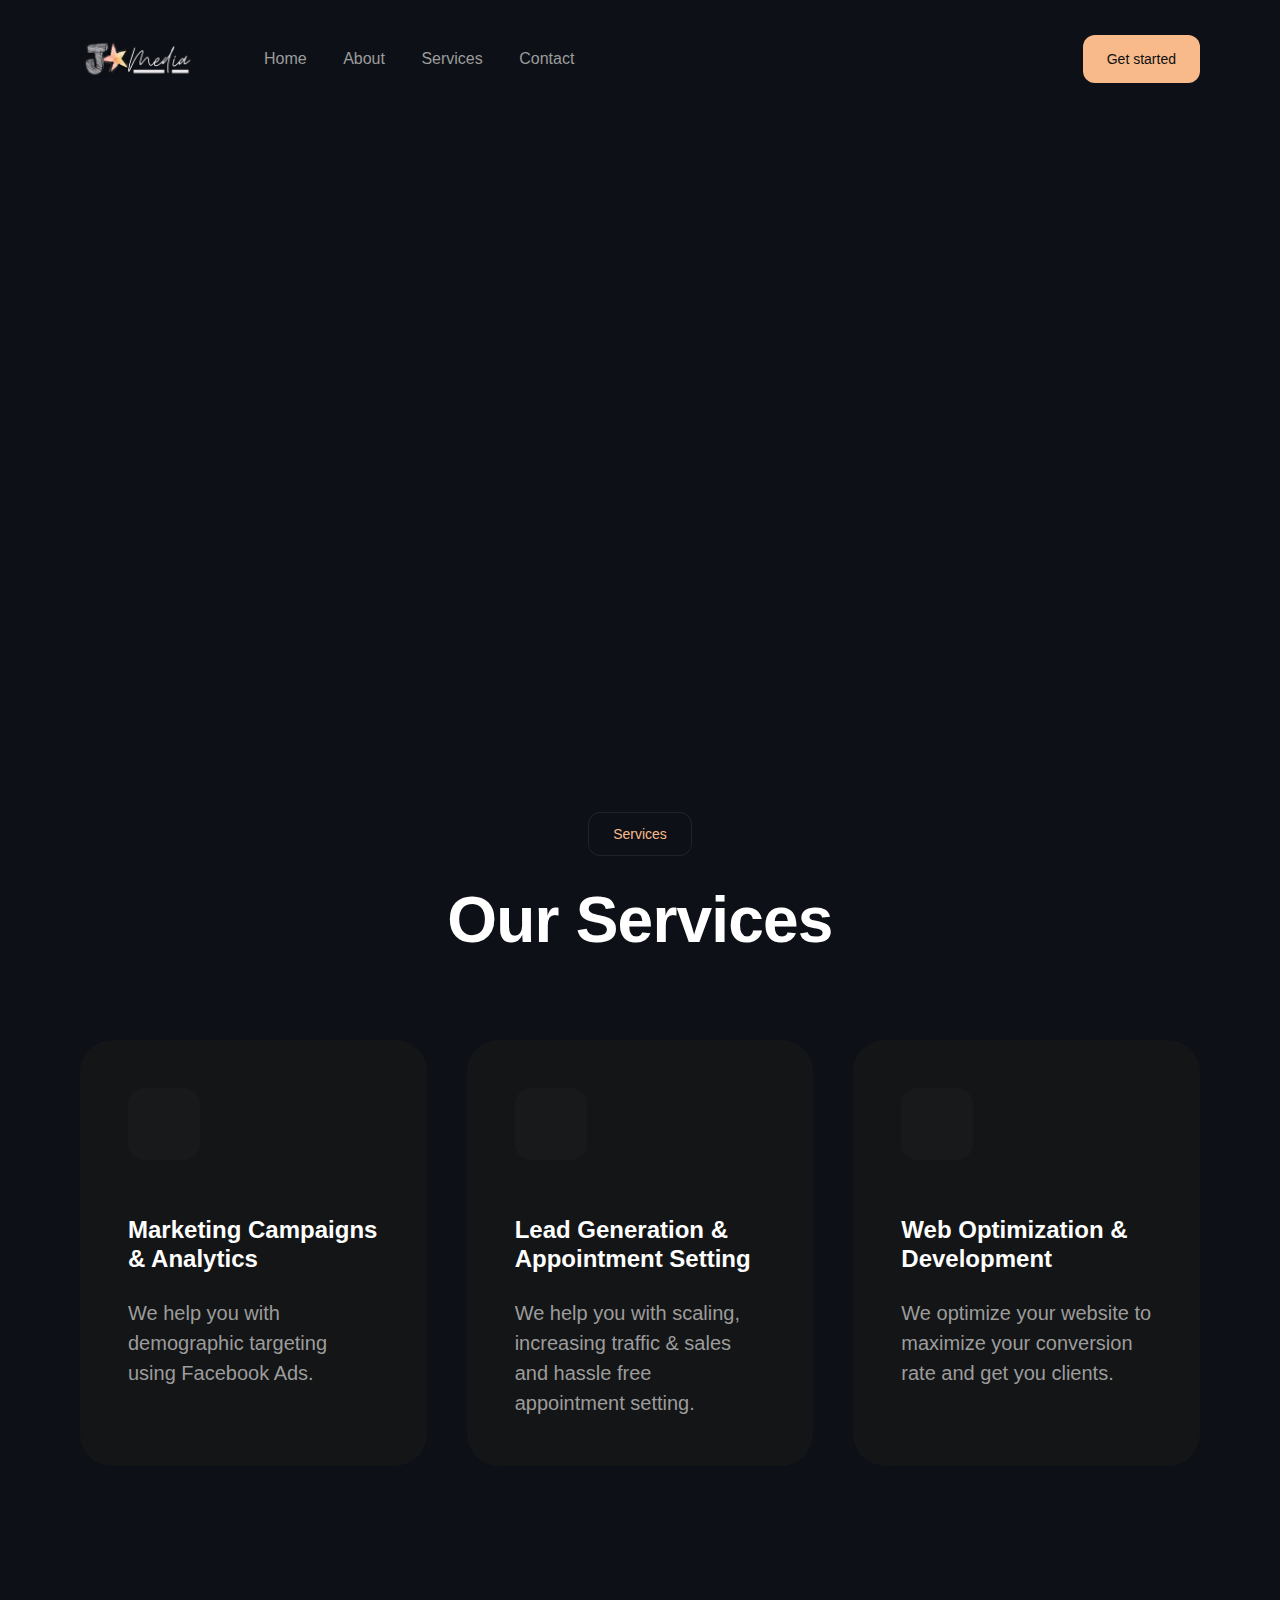
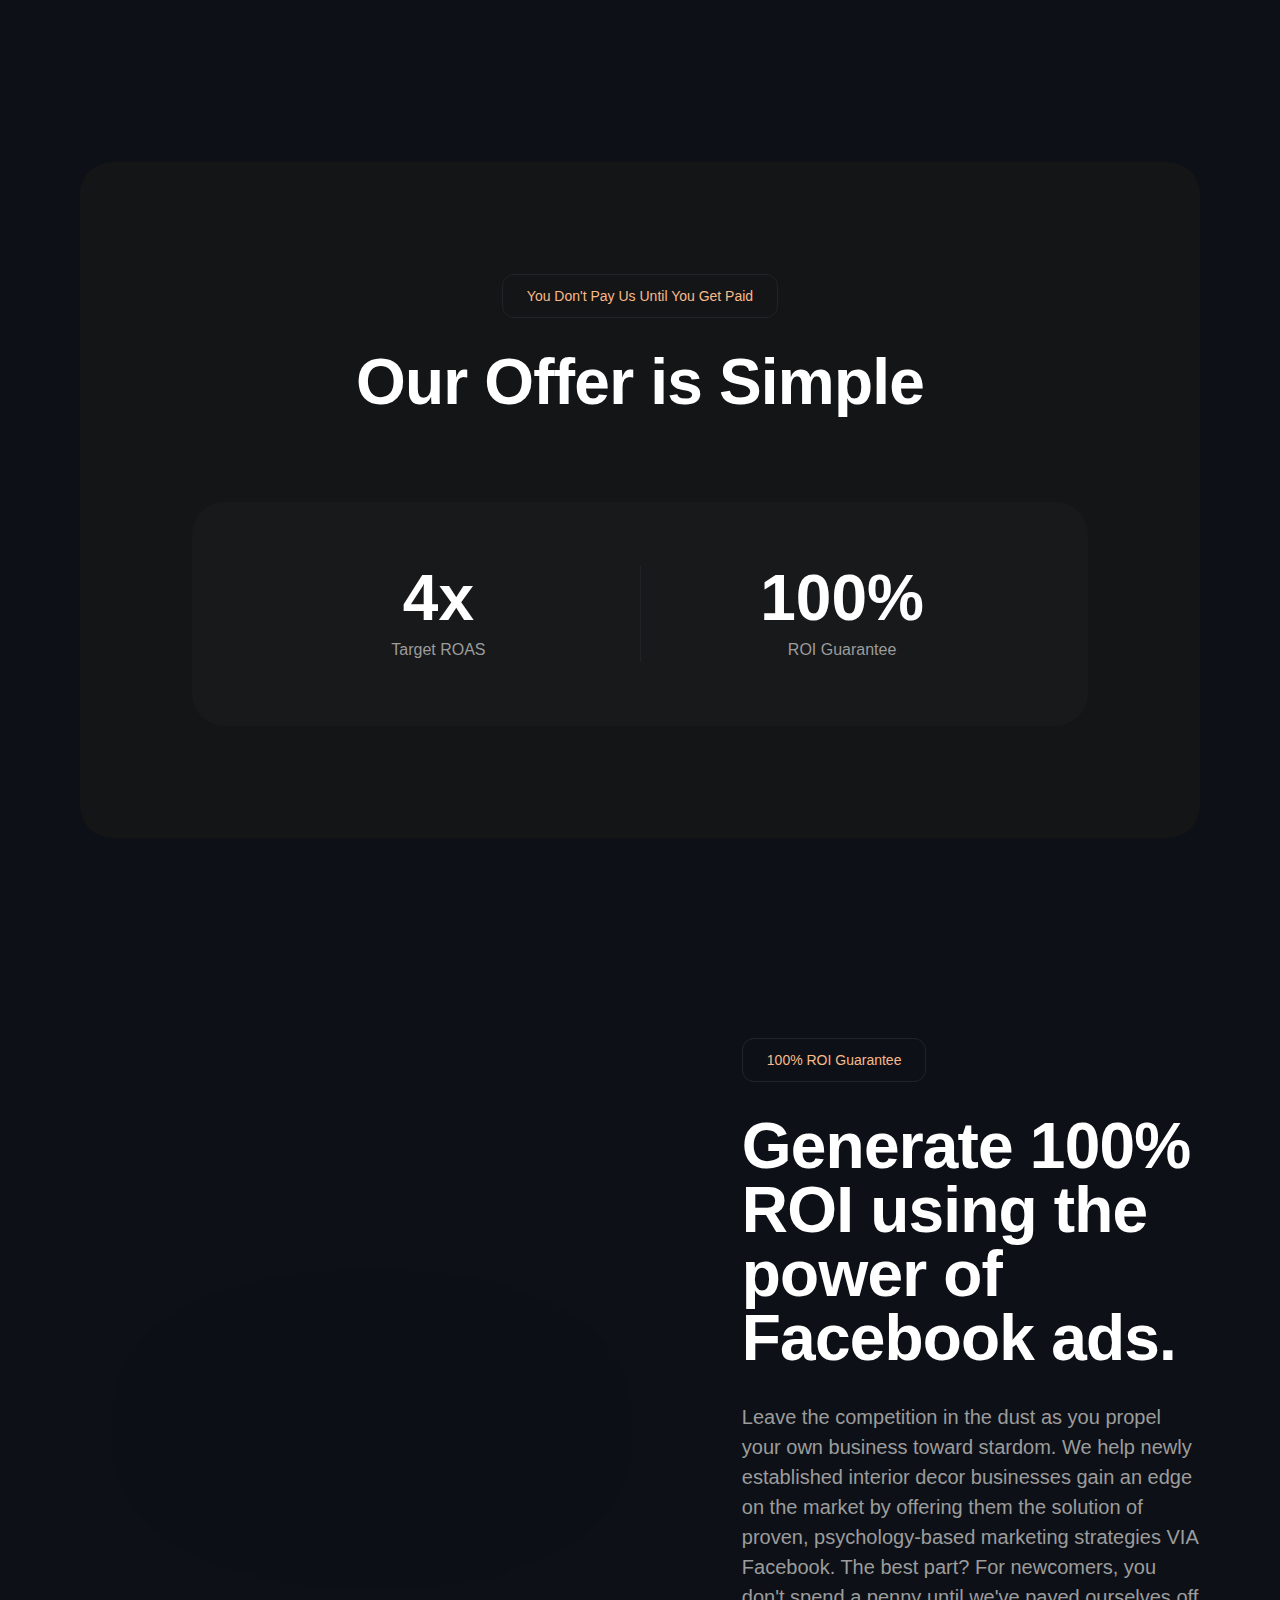
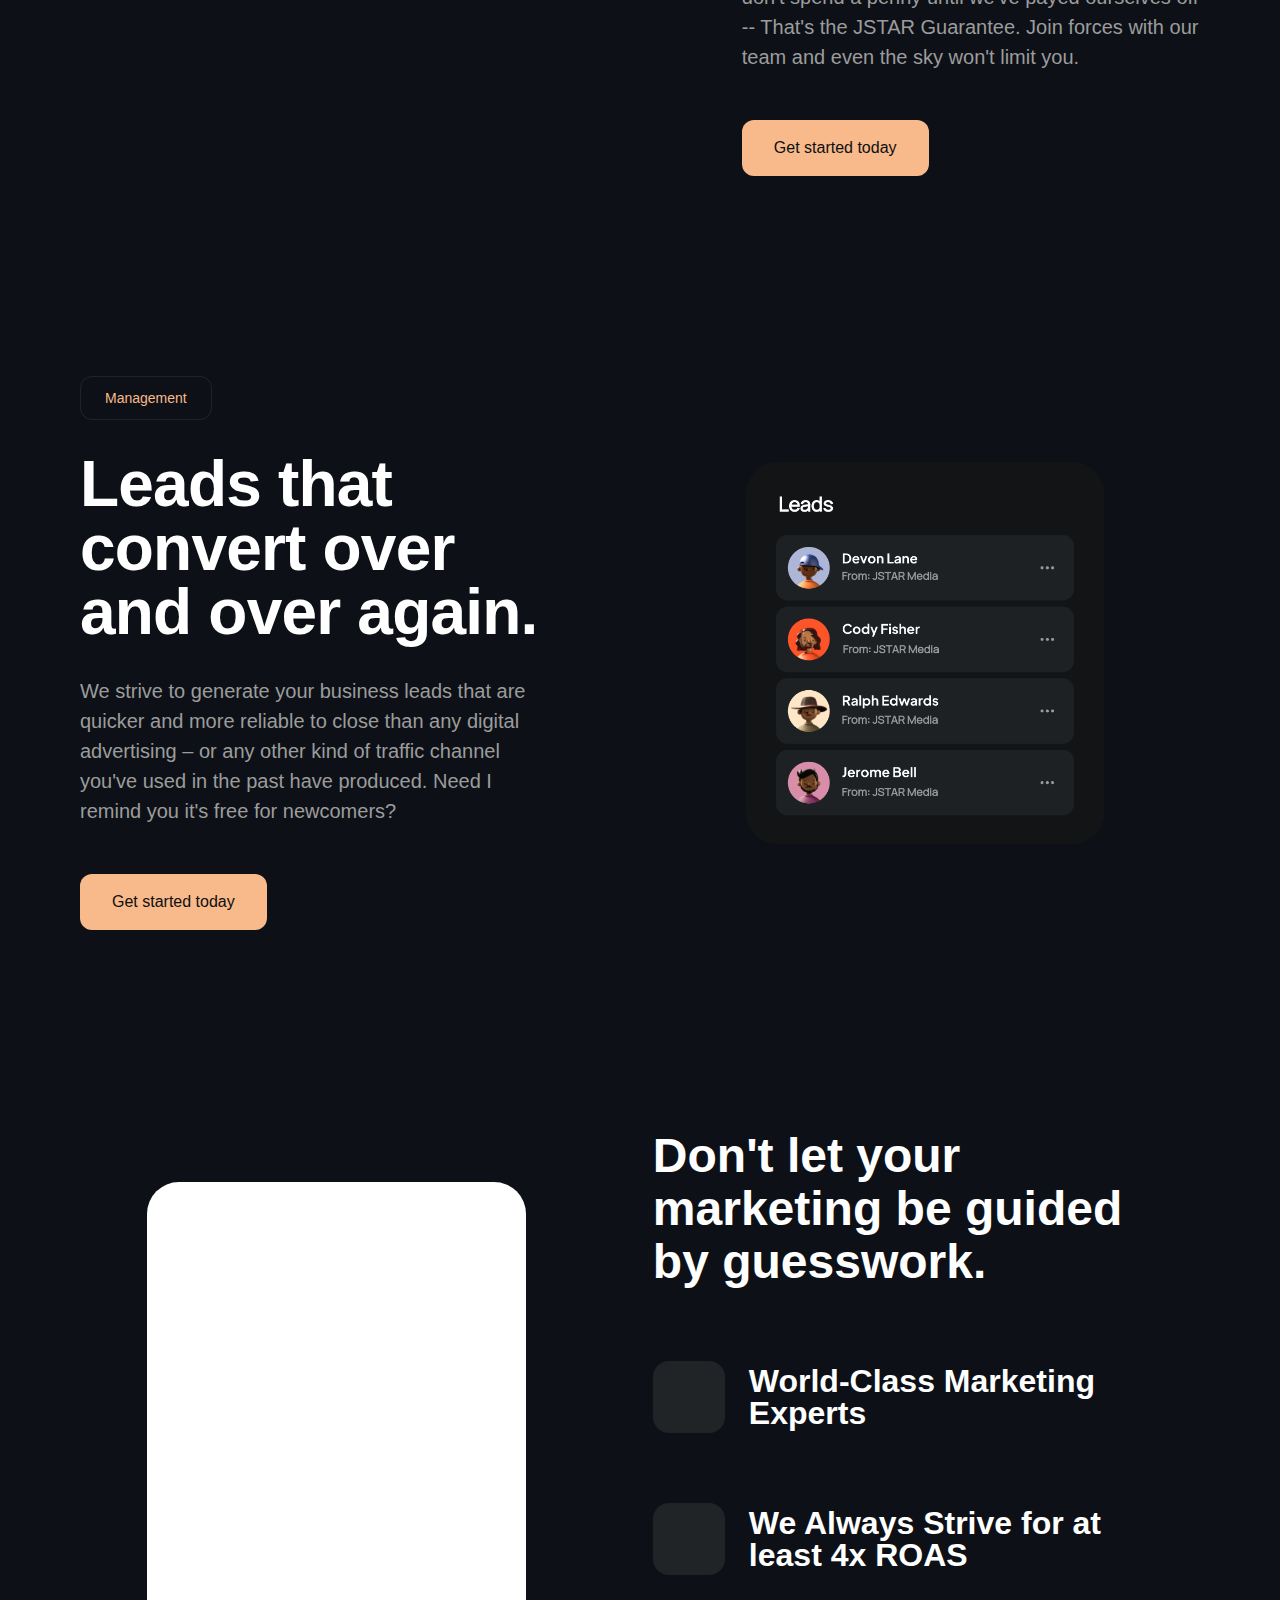
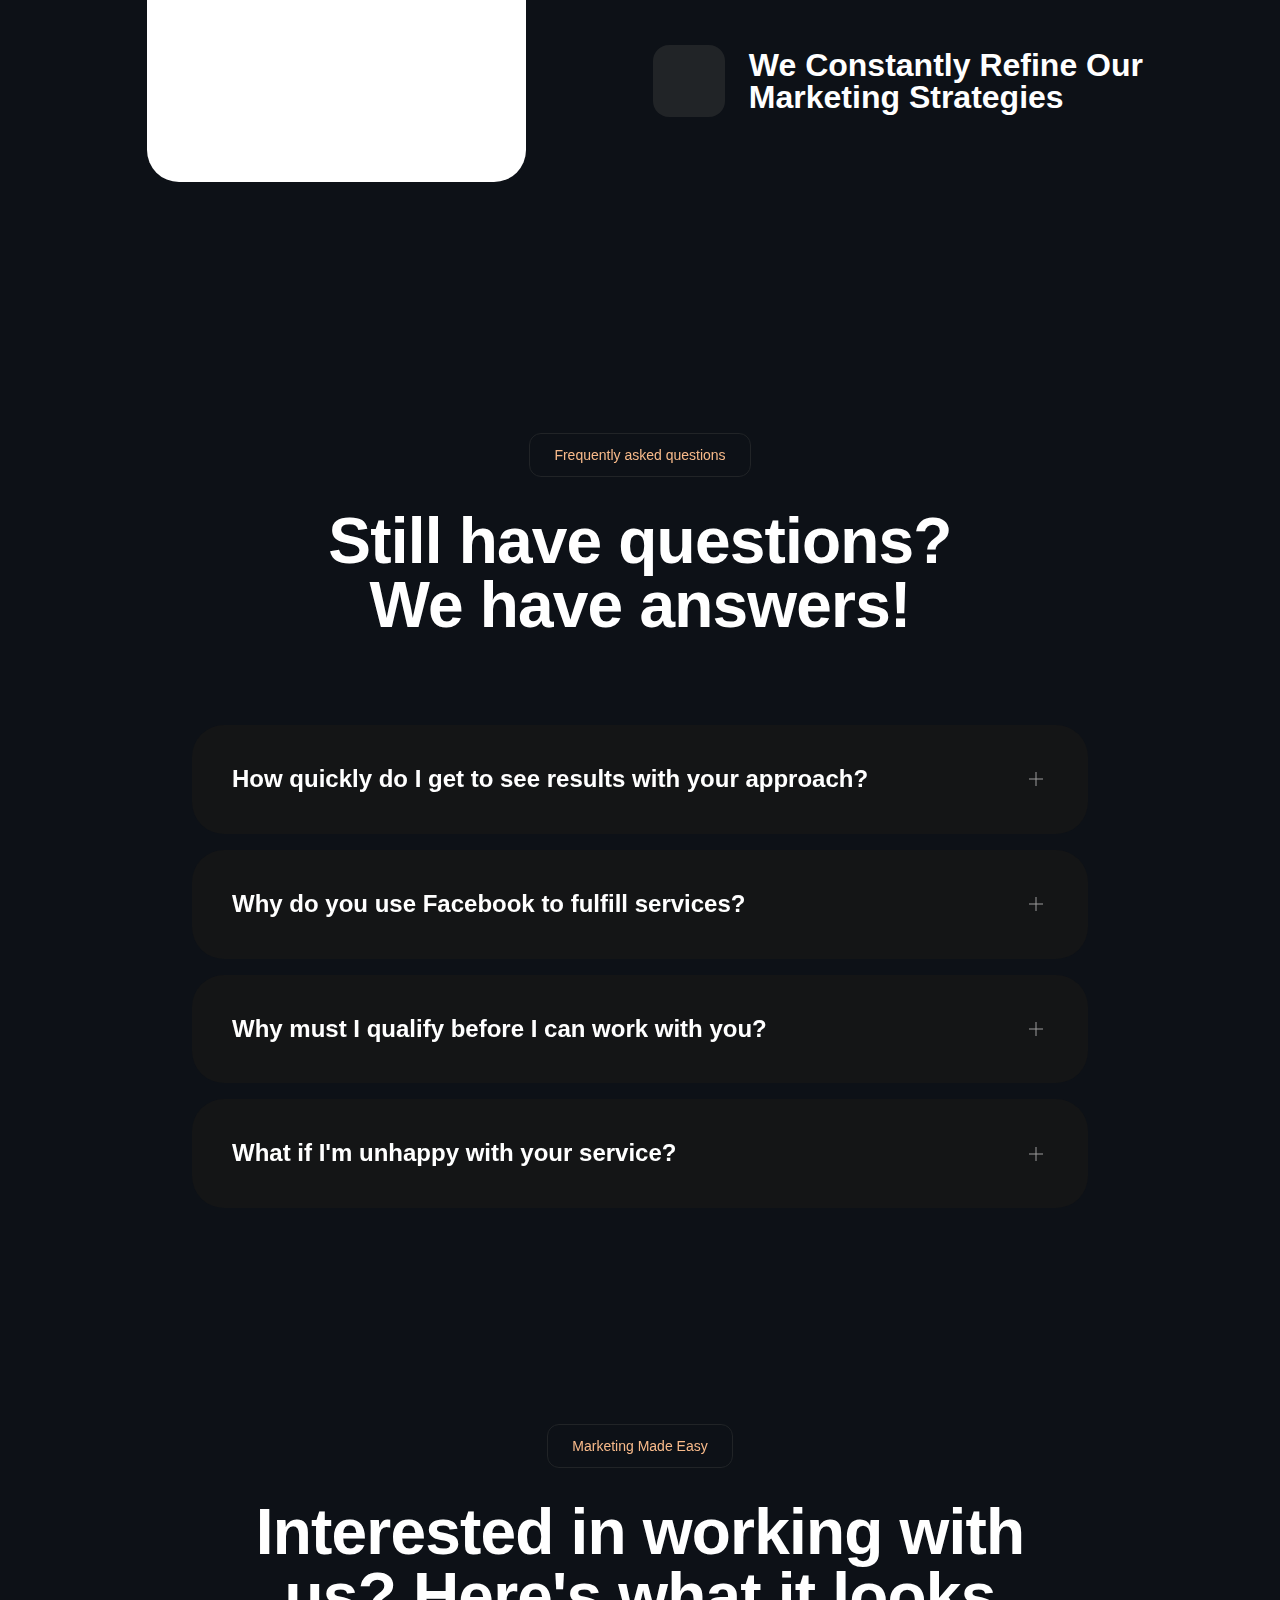
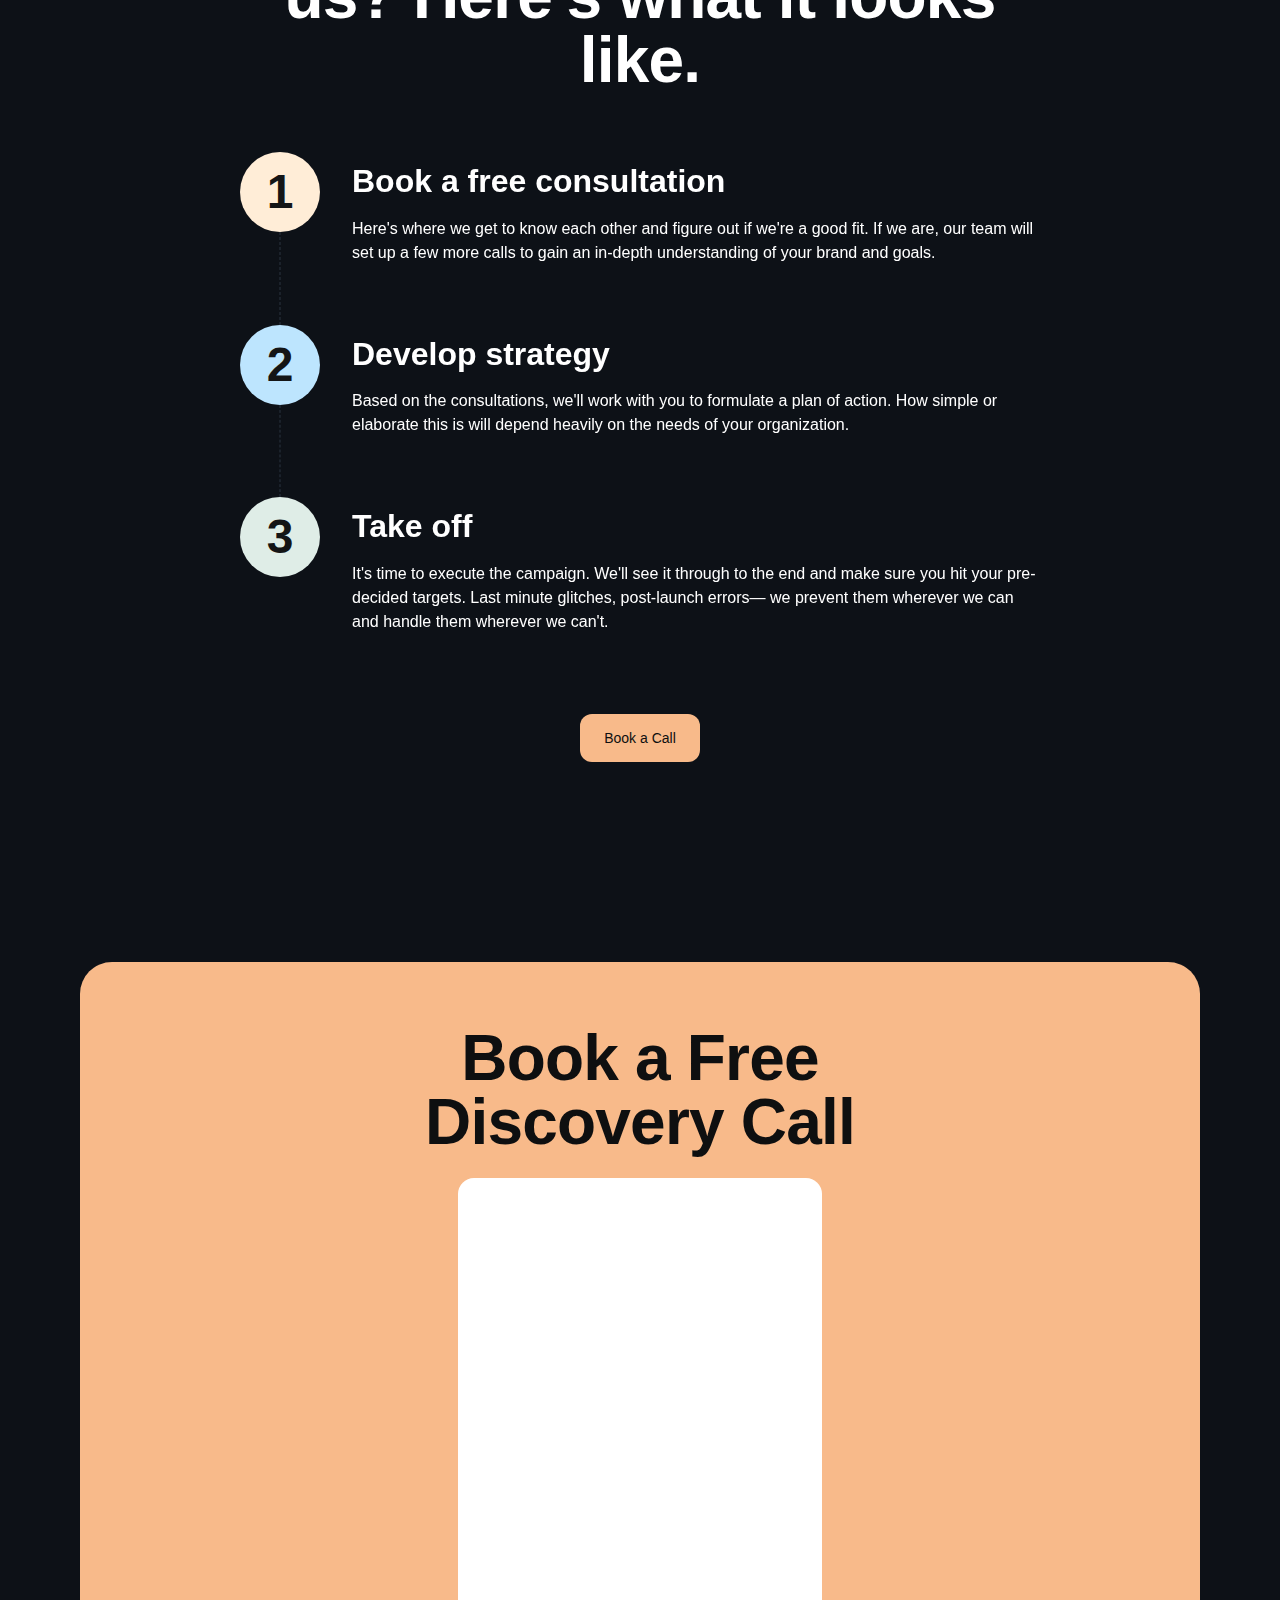
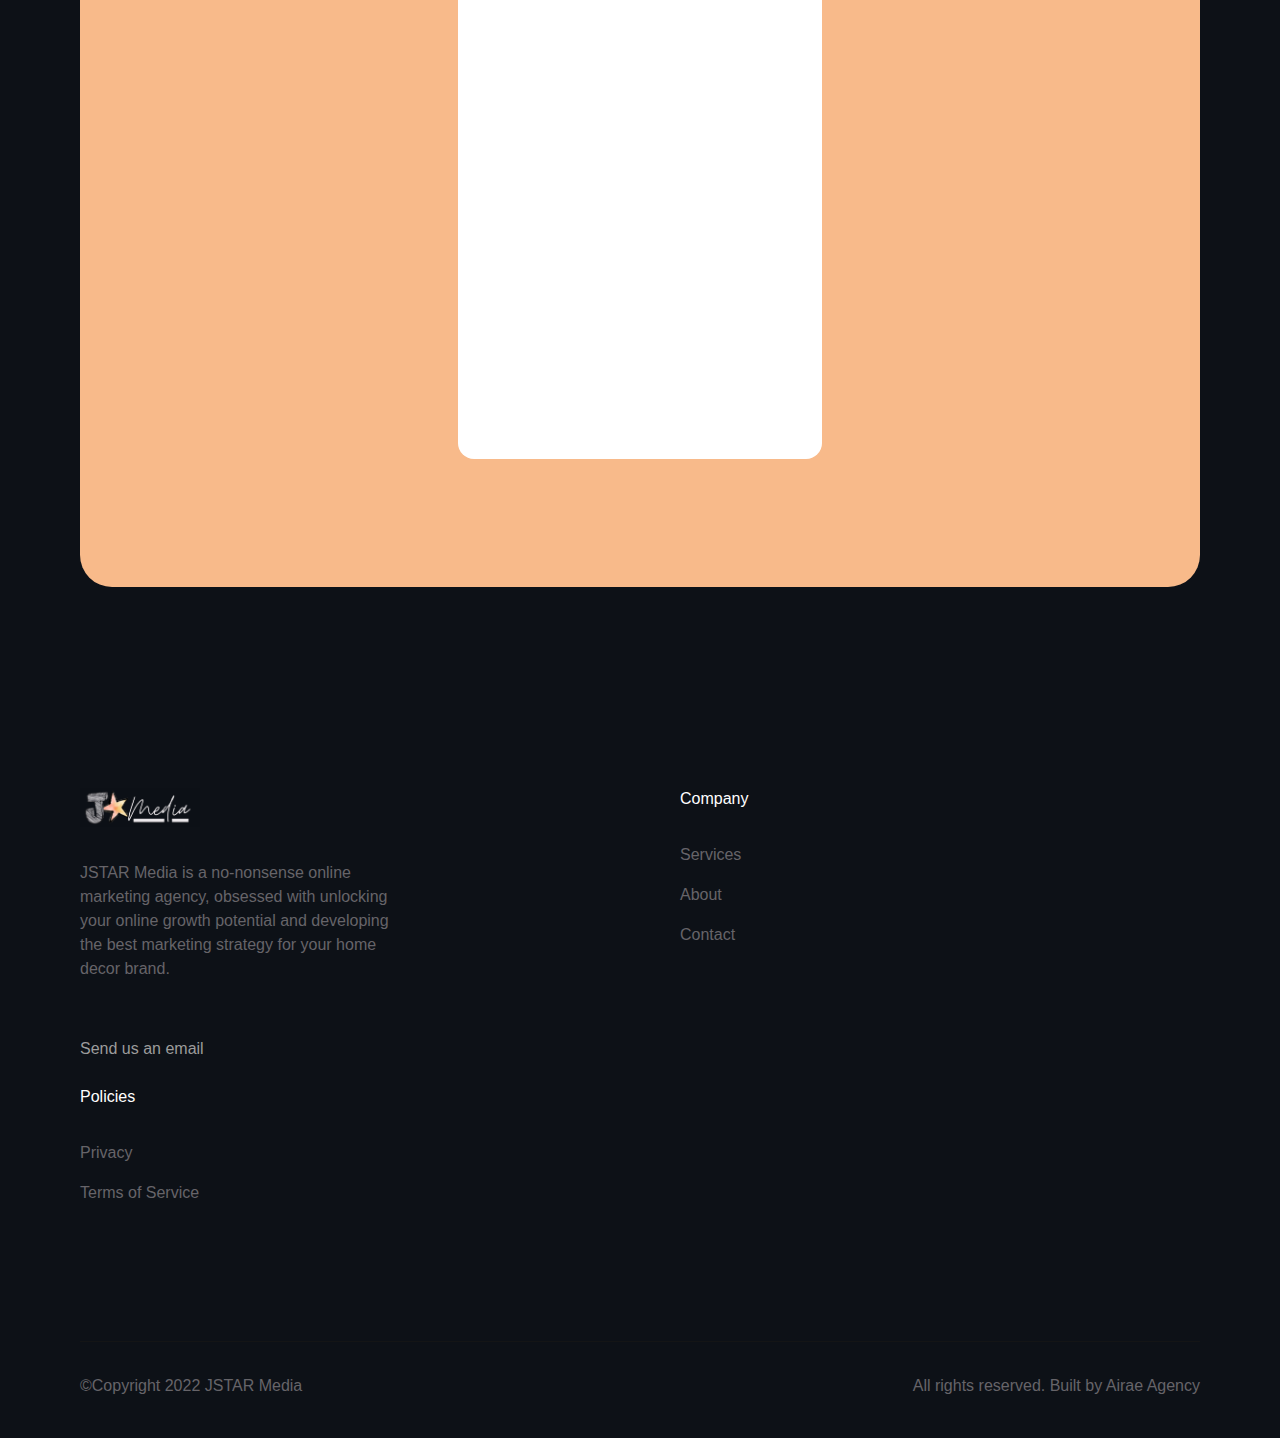
==== commit 6e112123: "Update index.html" ====
--- a/index.html
+++ b/index.html
@@ -48,7 +48,7 @@
                   <div class="text-small">Version 2.3 released</div>
                </div> -->
                <h1 data-w-id="ed1920cb-257b-ff0e-0154-43249ee85486">We'll Help Your Business Reach The Stars!</h1>
-               <p data-w-id="ed1920cb-257b-ff0e-0154-43249ee8548a" class="text-medium hero-paragraph">We bring your home decor business qualified leads ASAP through online marketing</p>
+               <p data-w-id="ed1920cb-257b-ff0e-0154-43249ee8548a" class="text-medium hero-paragraph">We bring your home decor business qualified leads and hassle free appointment booking ASAP through online marketing</p>
                <a data-w-id="ed1920cb-257b-ff0e-0154-43249ee8548c" href="#schedule" class="button w-button">Get started today</a>
             </div>
          </div>
@@ -72,7 +72,7 @@
                <div id="w-node-d4db715d-8814-7a18-4542-6a7fdf9a2297-5d71dfe1" class="feature-container fade-in-bottom">
                   <div class="feature-icon-container"><img src="https://assets.website-files.com/62849c252e5f24ece4db79c8/62988568c1fddac4890d1ec7_user_3.svg" loading="lazy" alt=""/></div>
                   <h5>Lead Generation & Appointment Setting</h5>
-                  <p class="large-body-text">We help you with scaling, increasing traffic & sales and appointment setting.</p>
+                  <p class="large-body-text">We help you with scaling, increasing traffic & sales and hassle free appointment setting.</p>
                   <!-- <a data-w-id="ed1920cb-257b-ff0e-0154-43249ee8548c" href="#schedule" class="button w-button">Book a Call</a> -->
                </div>
                <div id="w-node-d4db715d-8814-7a18-4542-6a7fdf9a229e-5d71dfe1" class="feature-container fade-in-bottom">
@@ -526,4 +526,4 @@
          }
       </style>
    </body>
-</html>+</html>
--- a/webflow.css
+++ b/webflow.css
@@ -713,7 +713,7 @@
      margin-bottom: 8rem;
      grid-column-gap: 5rem;
      -ms-grid-columns: 3fr 0.9fr 0.9fr 0.9fr;
-     grid-template-columns: 3fr 0.9fr 0.9fr 0.9fr;
+     grid-template-columns: 3fr 0.9fr 0.9f 0.9fr;
      -ms-grid-rows: auto;
      grid-template-rows: auto;
    }
@@ -3589,4 +3589,4 @@
      font-weight: 700;
      font-style: normal;
      font-display: swap;
-   }+   }
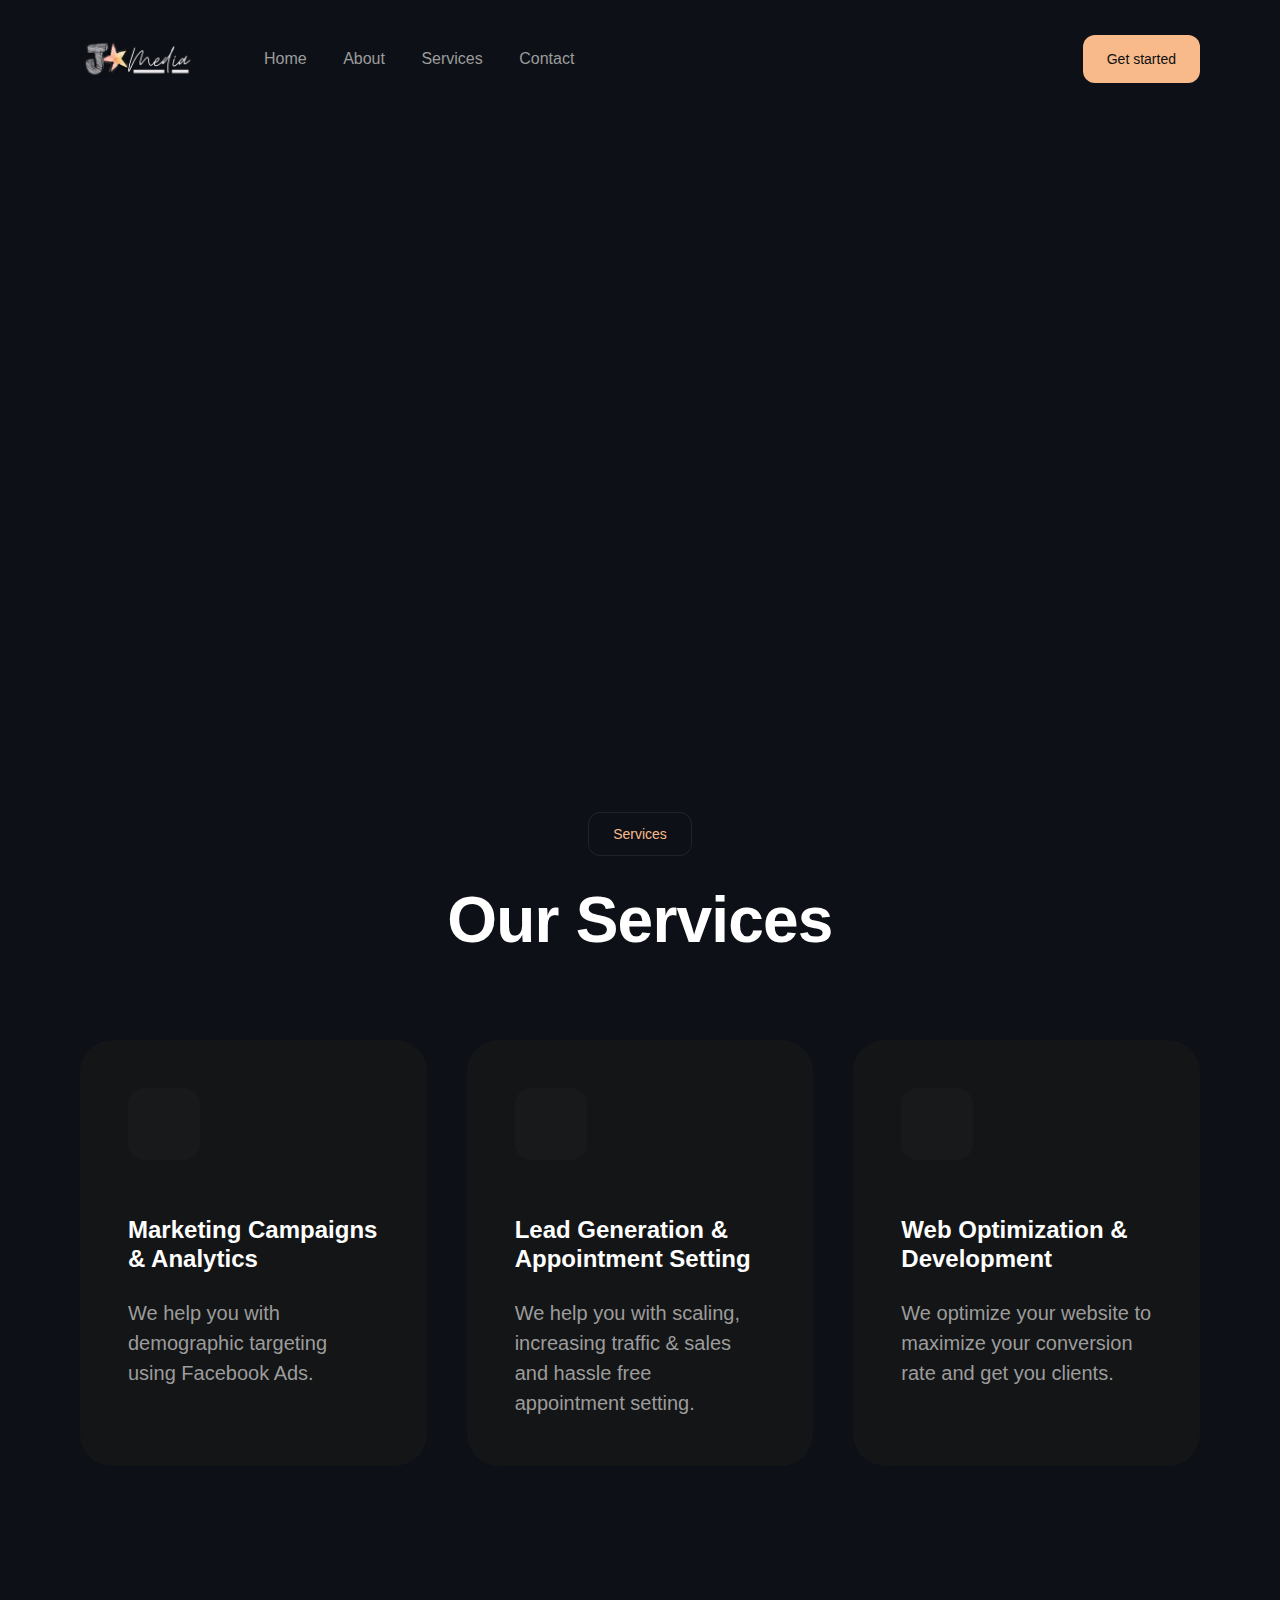
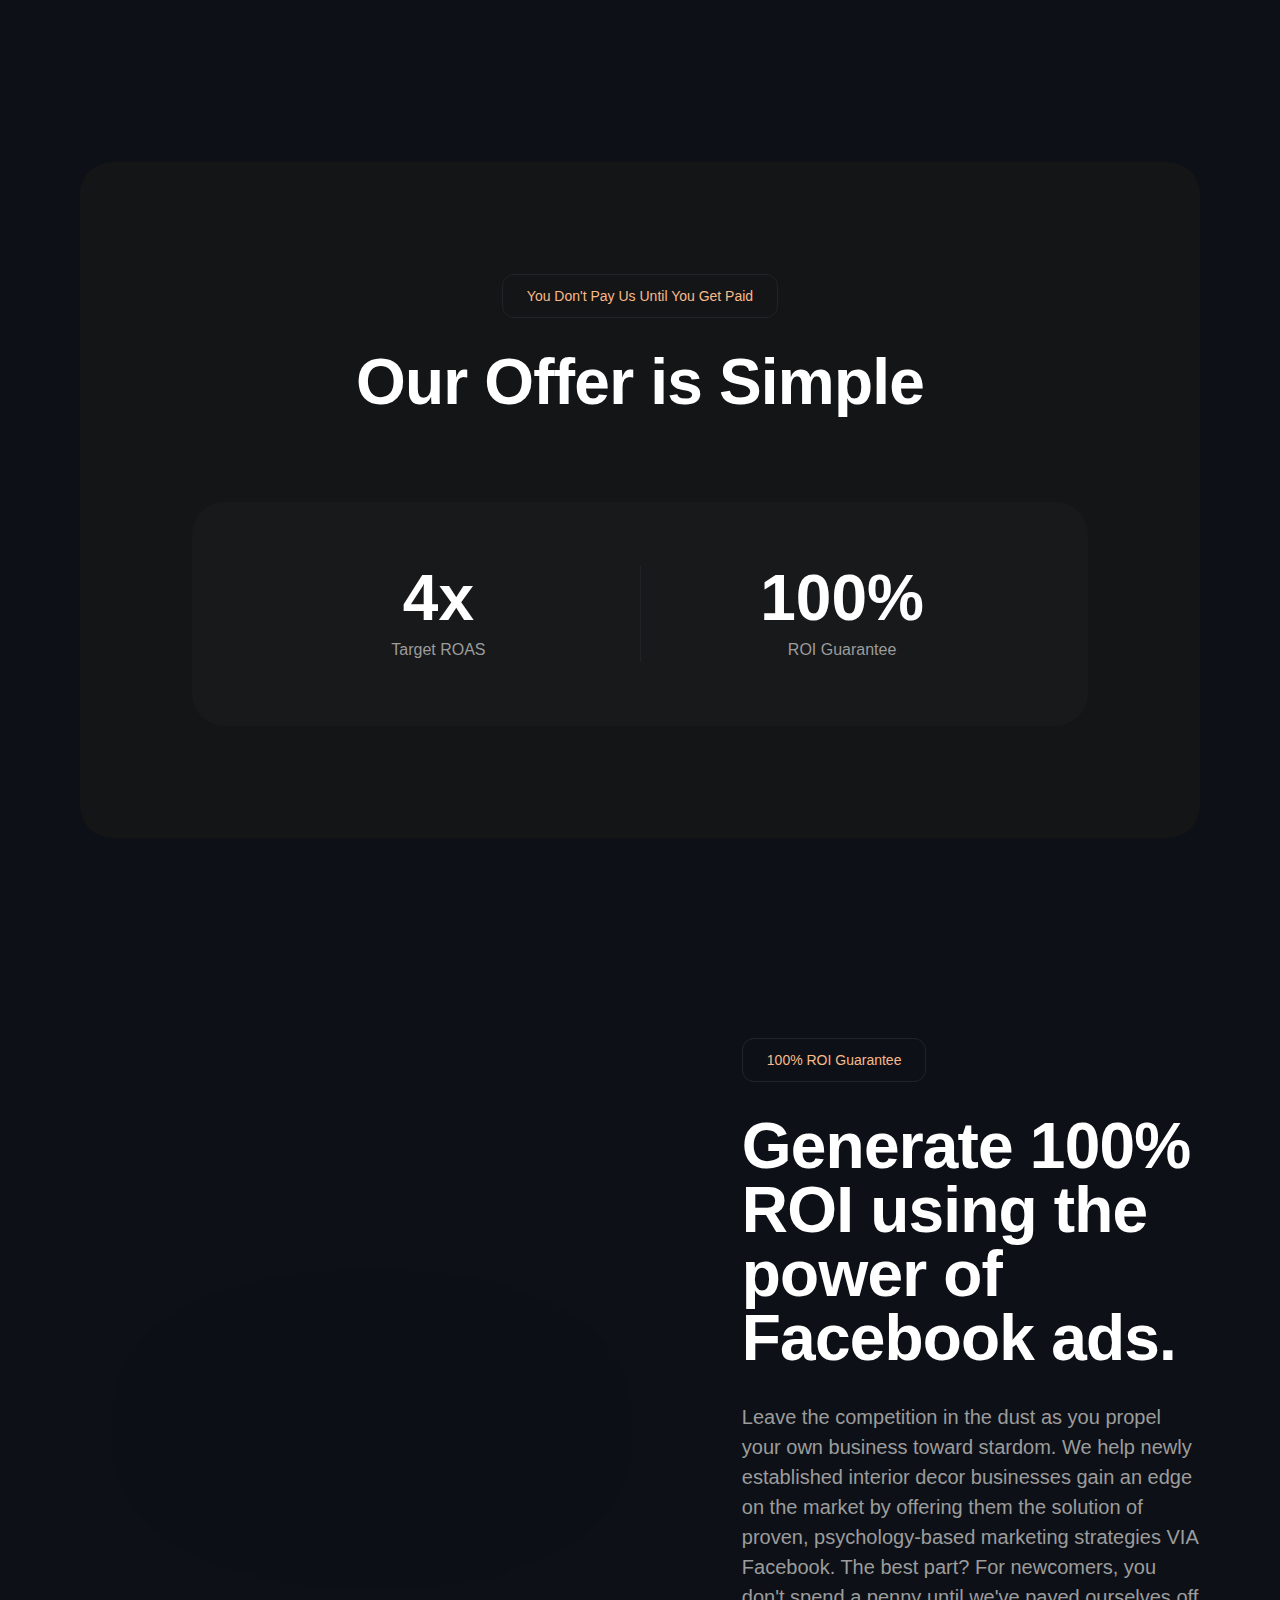
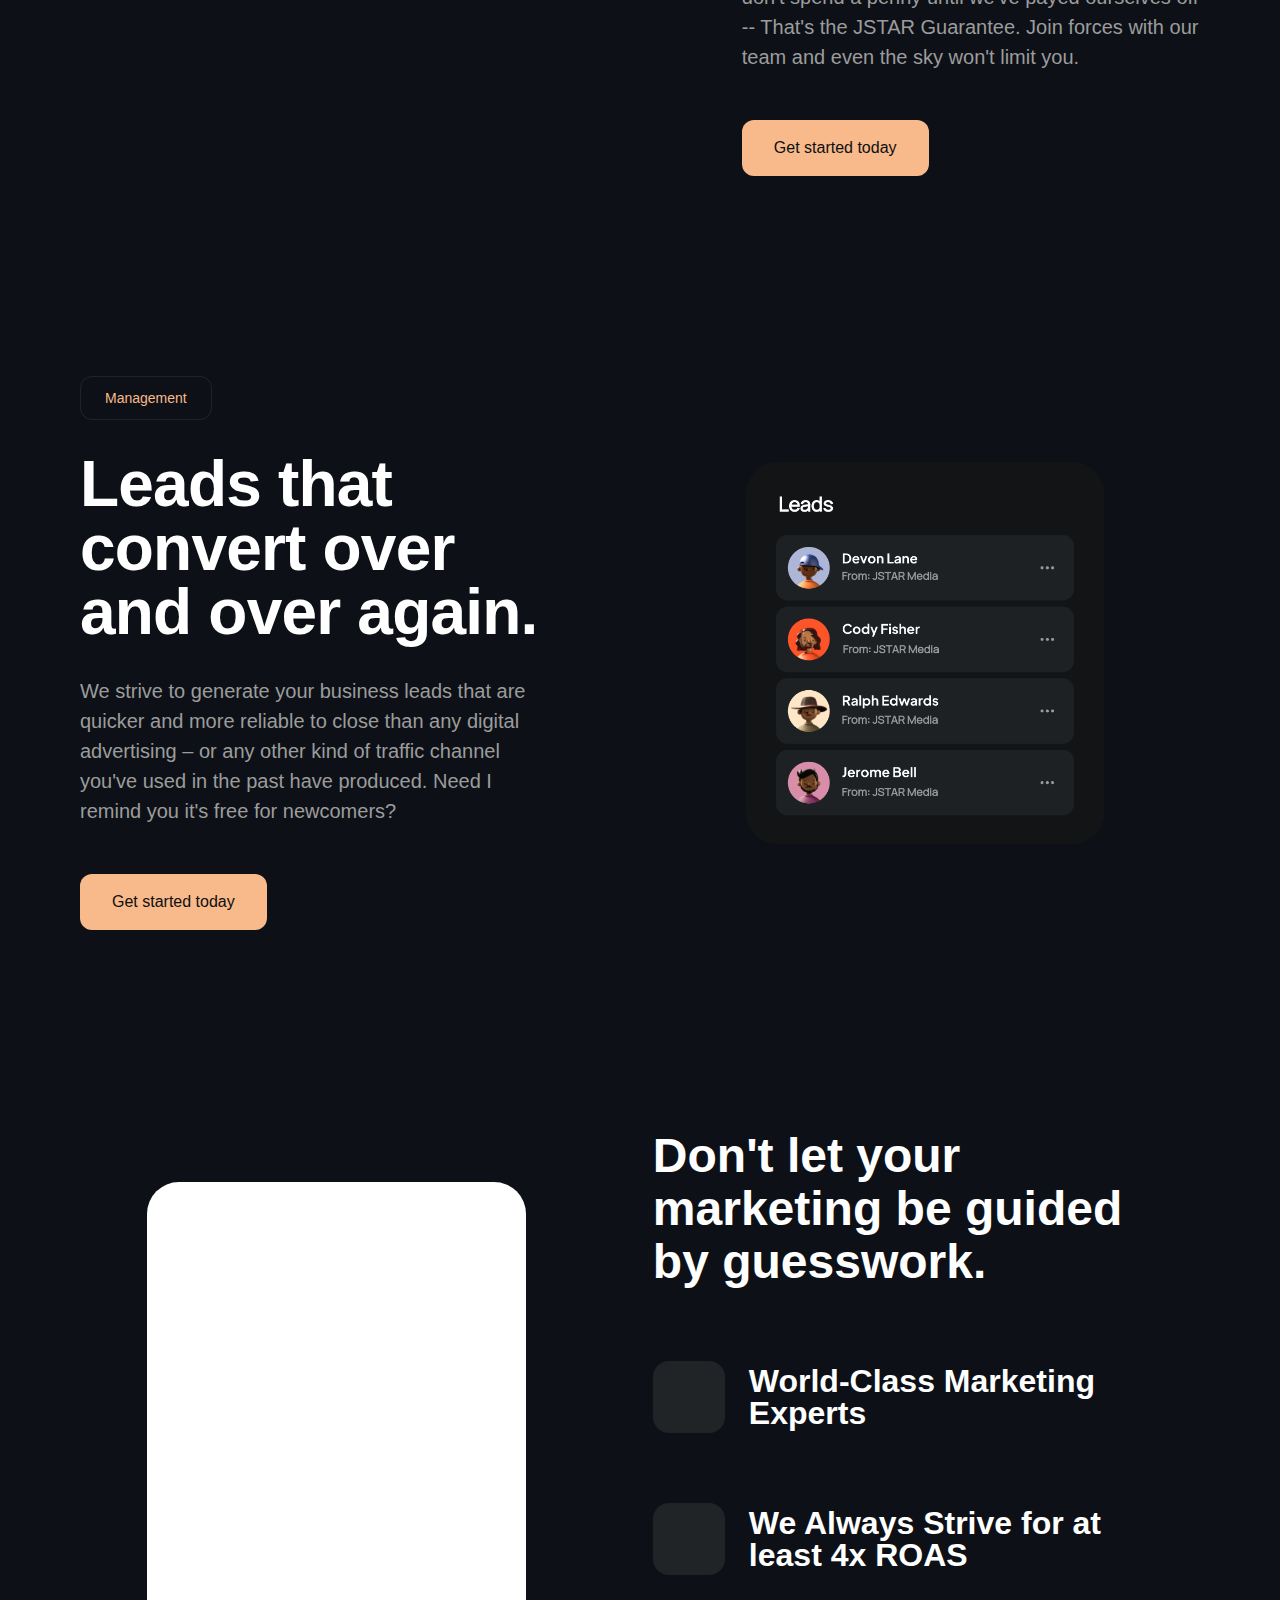
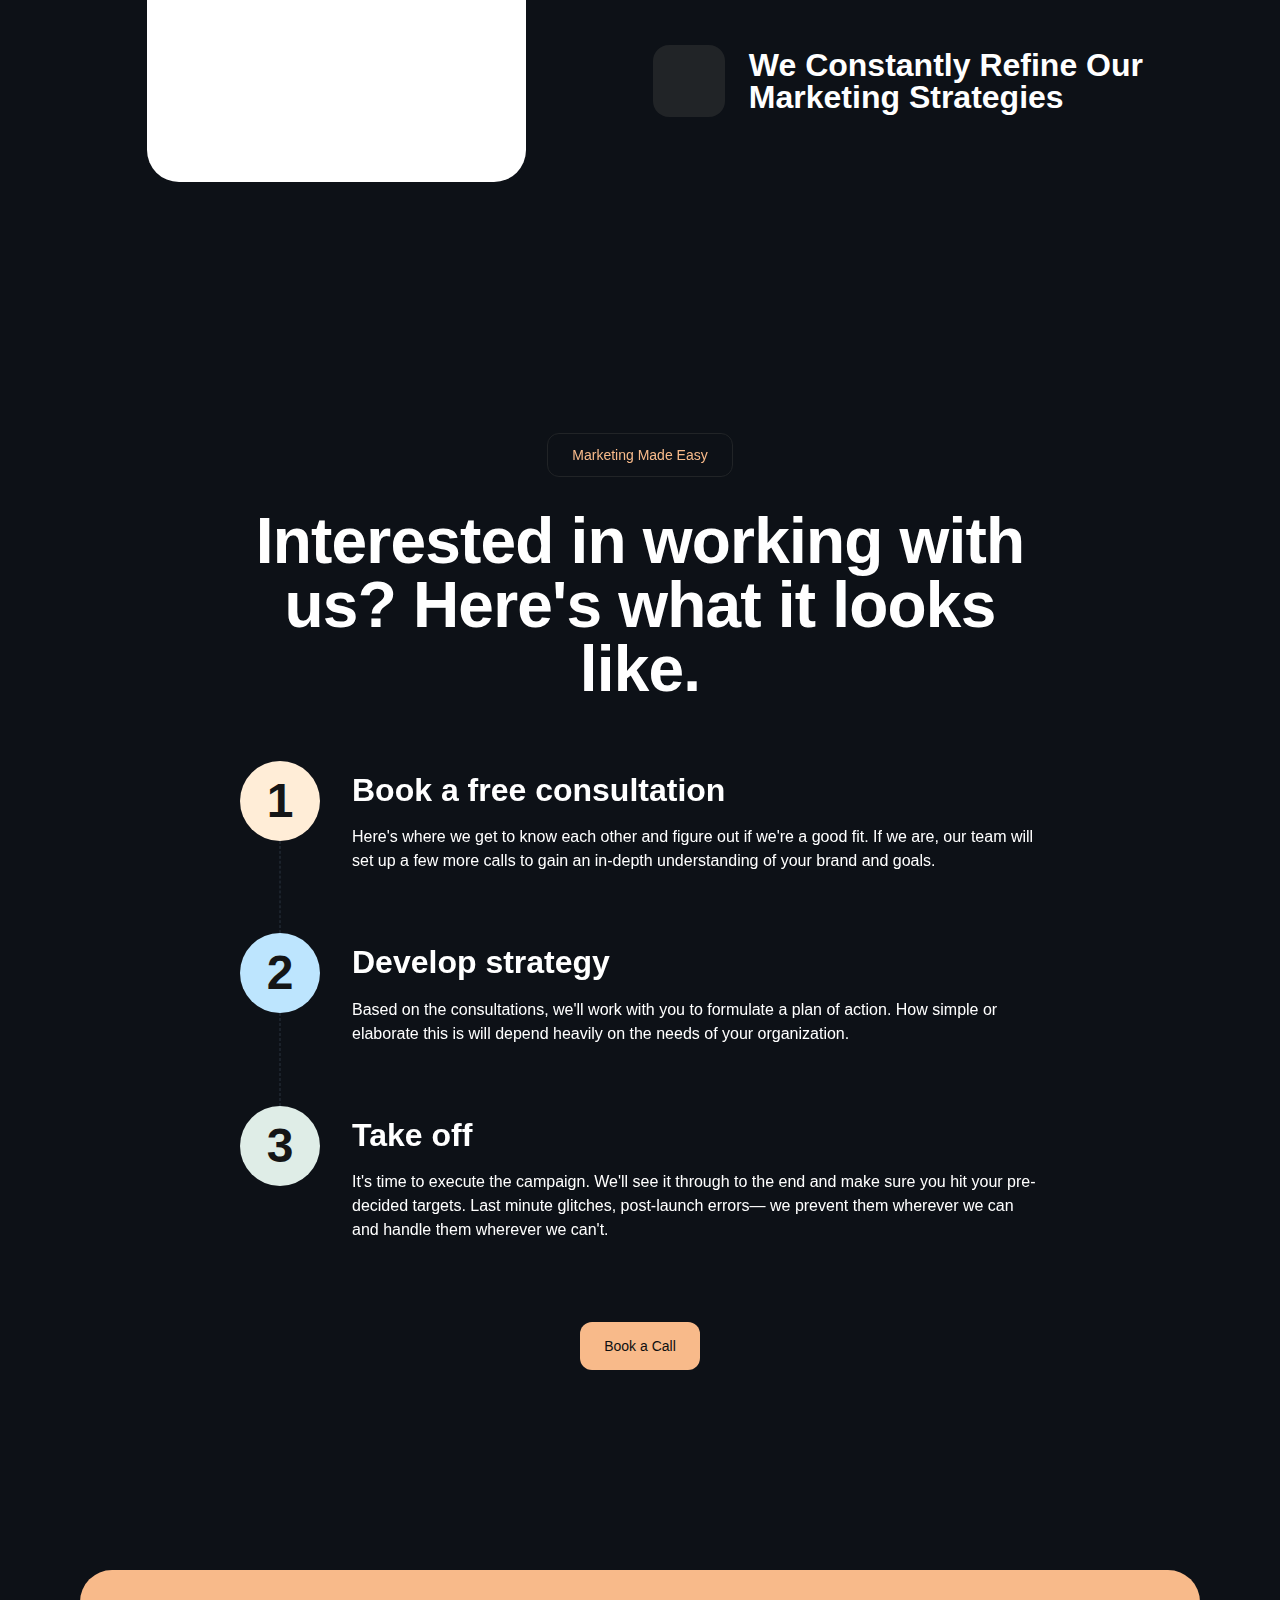
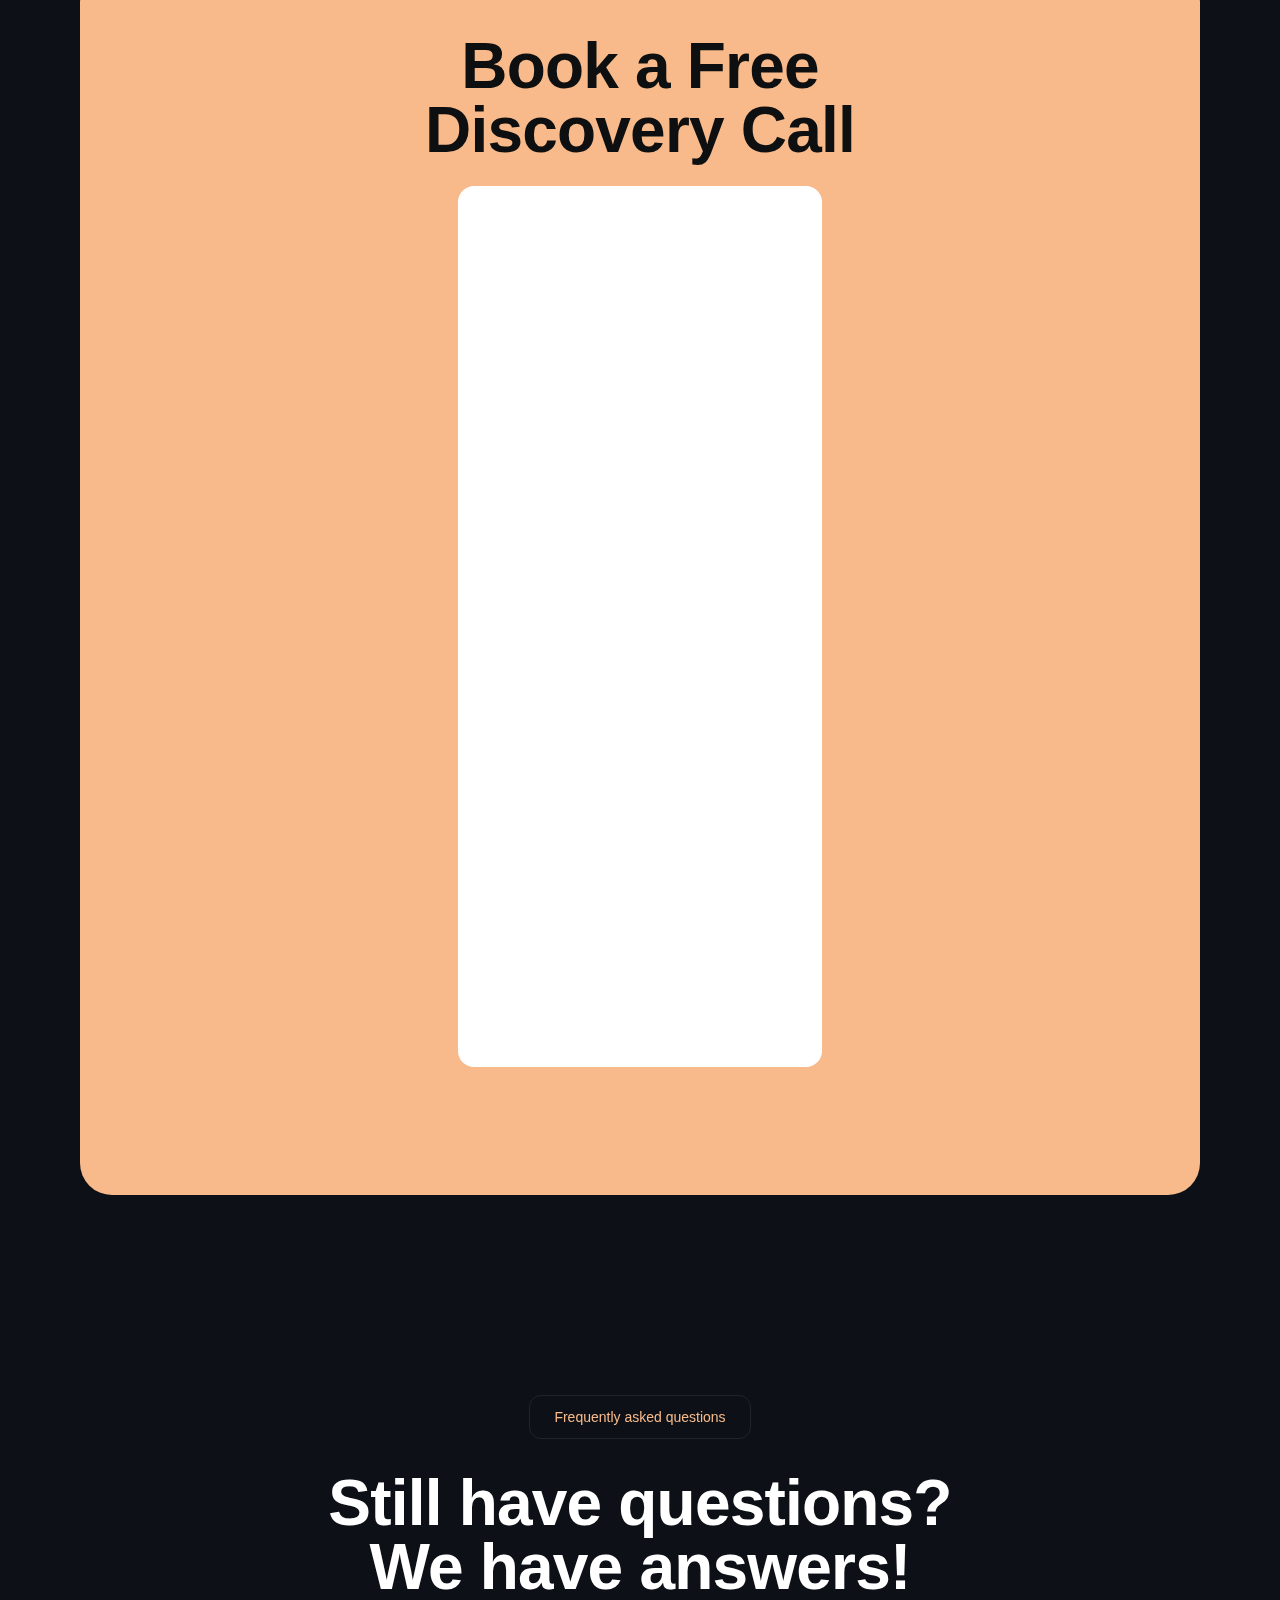
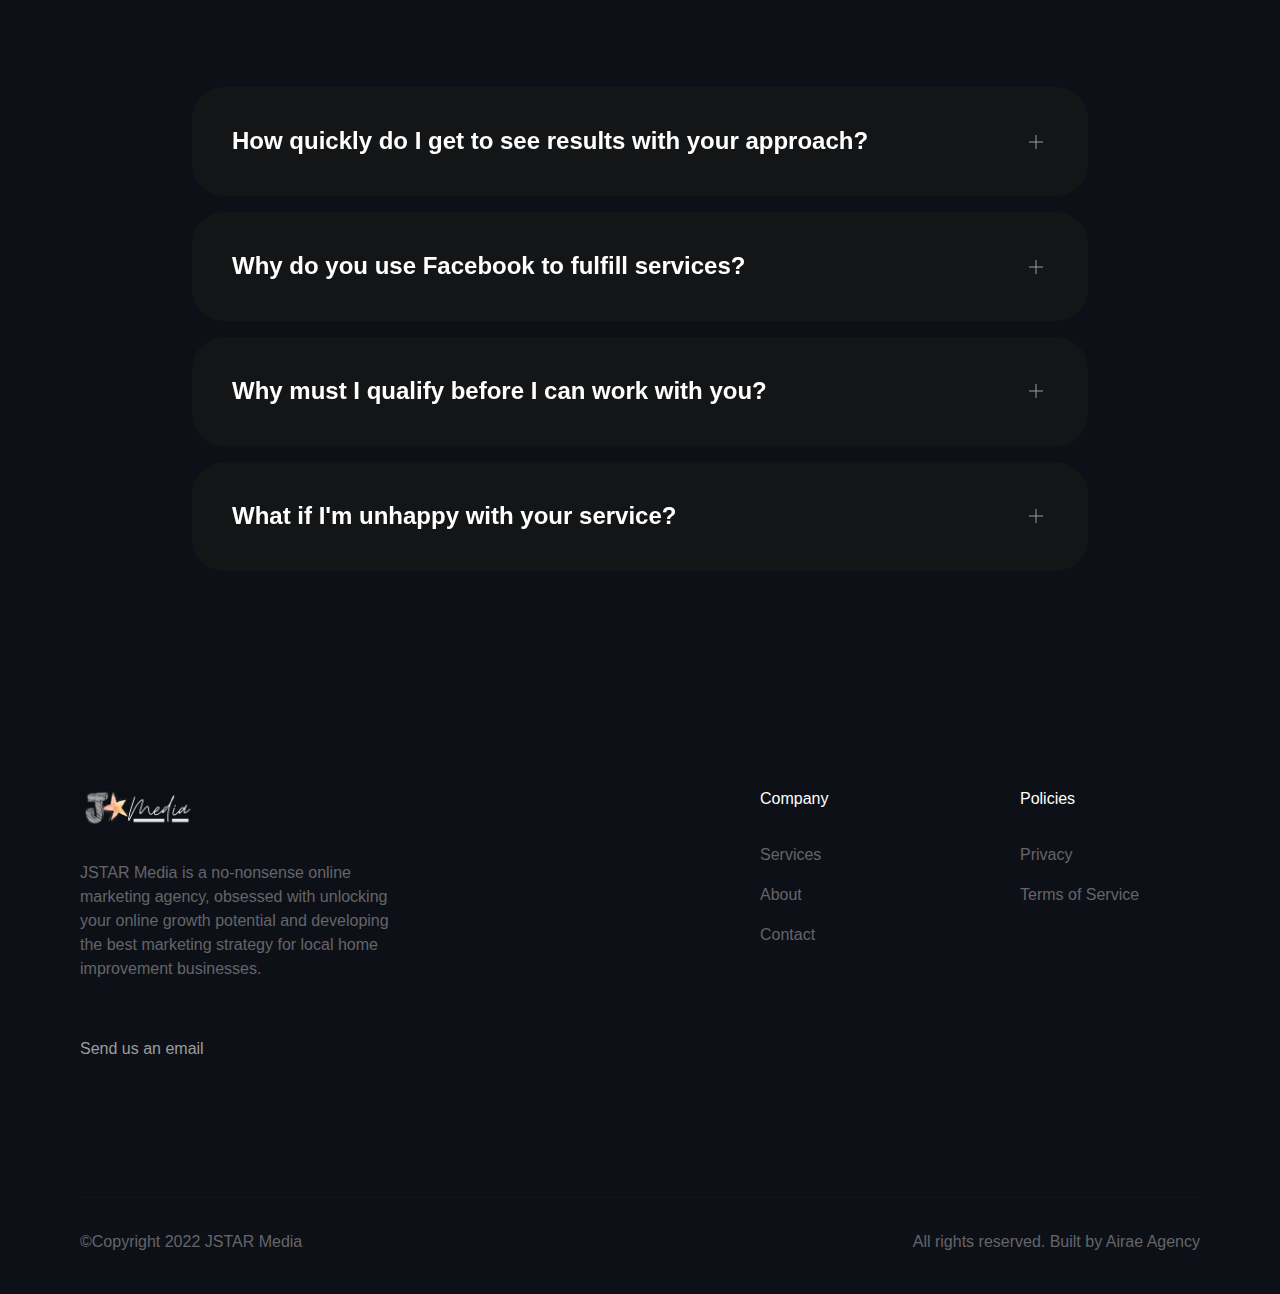
==== commit ed0ce278: "Update index.html" ====
--- a/index.html
+++ b/index.html
@@ -3,11 +3,11 @@
    <head>
       <meta charset="utf-8"/>
       <title>JSTAR Media - Home</title>
-      <meta content="JSTAR Media is an marketing agency designed to get your home decor brand leads and customers through online marketing" name="description"/>
+      <meta content="JSTAR Media is an marketing agency designed to get local home improvement businesses leads and customers through online marketing" name="description"/>
       <meta content="JSTAR Media" property="og:title"/>
-      <meta content="JSTAR Media is an marketing agency designed to get your home decor brand leads and customers through online marketing" property="og:description"/>
+      <meta content="JSTAR Media is an marketing agency designed to get local home improvement businesses leads and customers through online marketing" property="og:description"/>
       <meta content="JSTAR MEdia" property="twitter:title"/>
-      <meta content="JSTAR Media is an marketing agency designed to get your home decor brand leads and customers through online marketing" property="twitter:description"/>
+      <meta content="JSTAR Media is an marketing agency designed to get local home improvement businesses leads and customers through online marketing" property="twitter:description"/>
       <meta property="og:type" content="website"/>
       <meta content="summary_large_image" name="twitter:card"/>
       <meta content="width=device-width, initial-scale=1" name="viewport"/>
@@ -48,7 +48,7 @@
                   <div class="text-small">Version 2.3 released</div>
                </div> -->
                <h1 data-w-id="ed1920cb-257b-ff0e-0154-43249ee85486">We'll Help Your Business Reach The Stars!</h1>
-               <p data-w-id="ed1920cb-257b-ff0e-0154-43249ee8548a" class="text-medium hero-paragraph">We bring your home decor business qualified leads and hassle free appointment booking ASAP through online marketing</p>
+               <p data-w-id="ed1920cb-257b-ff0e-0154-43249ee8548a" class="text-medium hero-paragraph">We bring local home improvement businesses qualified leads and hassle free appointment booking ASAP through online marketing</p>
                <a data-w-id="ed1920cb-257b-ff0e-0154-43249ee8548c" href="#schedule" class="button w-button">Get started today</a>
             </div>
          </div>
@@ -325,54 +325,6 @@
             </div>
          </div>
       </div> -->
-      <div class="section wf-section"><div class="container"><div class="section-heading-container fade-in-bottom" style="transform: translate3d(0px, 0px, 0px) scale3d(1, 1, 1) rotateX(0deg) rotateY(0deg) rotateZ(0deg) skew(0deg, 0deg); transform-style: preserve-3d; opacity: 1;"><div class="label"><div>Frequently asked questions</div></div><h2>Still have questions?<br>We have answers!</h2></div><div class="accordion-wrapper"><div class="accordion-item fade-in-bottom" style="transform: translate3d(0px, 0px, 0px) scale3d(1, 1, 1) rotateX(0deg) rotateY(0deg) rotateZ(0deg) skew(0deg, 0deg); transform-style: preserve-3d; opacity: 1;"><div class="accordion-item-trigger"><div class="accordion-header">
-        <h5 class="accordion-heading">How quickly do I get to see results with your approach?
-          </h5><div class="accordion-icon w-embed"><svg width="24" height="24" viewBox="0 0 24 24" fill="none" xmlns="http://www.w3.org/2000/svg">
-        <path d="M12 5V19" stroke="currentColor" stroke-miterlimit="10"></path>
-        <path d="M5 12H19" stroke="currentColor" stroke-miterlimit="10"></path>
-        </svg></div></div><div class="accordion-item-content" style="height: 0px;"><p class="large-body-text accordion-text">
-            It takes us roughly 5 working days to get things set up for you and then we start running your ads. Results – in the form of booked appointments – can appear the first day your ads run. Although we would expect it to take a few days before the specific set-up we’ve created for you finally stabilizes. 
-            <br>
-            From there, we refine your ads as results come in, looking for small improvements in order to increase overall results. That can take 3 – 4 weeks. But you’ll be getting appointments in the meantime – and we’ll be aiming to run the size of campaign necessary to keep your company fully busy throughout. You need to be able to handle the increased appointments and orders before we begin your ad campaign.
-        </p></div></div></div><div class="accordion-item fade-in-bottom" style="transform: translate3d(0px, 0px, 0px) scale3d(1, 1, 1) rotateX(0deg) rotateY(0deg) rotateZ(0deg) skew(0deg, 0deg); transform-style: preserve-3d; opacity: 1;"><div data-w-id="aaa2d4cb-9da9-e621-a7dc-896eaef596e7" class="accordion-item-trigger"><div class="accordion-header">
-          <h5 class="accordion-heading">Why do you use Facebook to fulfill services?</h5><div class="accordion-icon w-embed"><svg width="24" height="24" viewBox="0 0 24 24" fill="none" xmlns="http://www.w3.org/2000/svg">
-        <path d="M12 5V19" stroke="currentColor" stroke-miterlimit="10"></path>
-        <path d="M5 12H19" stroke="currentColor" stroke-miterlimit="10"></path>
-        </svg></div></div><div style="height: 0px;" class="accordion-item-content"><p class="large-body-text accordion-text">
-            Different platforms work very differently for different businesses. While Facebook is a competitive marketplace, we believe that the best will always come out on top, and the hardest working will always be rewarded.
-            <br>
-            That's why we aren't scared of a little competition.
-            <br>
-            When it comes to finding exclusive leads for luxury beauty clinics, we know exactly what works – and that’s Facebook.
-            <br>
-            In terms of quality of lead and cost Facebook has been the undisputed champion for appointment generation . 
-            <br>
-            And because we only use Facebook and we only work with luxury clinics… we’ve developed a lead generation expertise that is unbeatable.
-            <br>
-            Because using the power of Facebooks large database and audience tools, we can pinpoint ready-to-buy customers in ultra-fine detail. 
-            <br>
-            Until some other platform comes along that can outdo our results with Facebook, we’re going to stick with it. It works!
-        </p></div></div></div><div class="accordion-item fade-in-bottom" style="transform: translate3d(0px, 0px, 0px) scale3d(1, 1, 1) rotateX(0deg) rotateY(0deg) rotateZ(0deg) skew(0deg, 0deg); transform-style: preserve-3d; opacity: 1;"><div data-w-id="aaa2d4cb-9da9-e621-a7dc-896eaef596f0" class="accordion-item-trigger"><div class="accordion-header"><h5 class="accordion-heading">Why must I qualify before I can work with you?</h5><div class="accordion-icon w-embed"><svg width="24" height="24" viewBox="0 0 24 24" fill="none" xmlns="http://www.w3.org/2000/svg">
-        <path d="M12 5V19" stroke="currentColor" stroke-miterlimit="10"></path>
-        <path d="M5 12H19" stroke="currentColor" stroke-miterlimit="10"></path>
-        </svg></div></div><div style="height: 0px;" class="accordion-item-content"><p class="large-body-text accordion-text">
-            We earn when you earn. Our success is based on your success. The new flow of customers can overwhelm smaller companies, forcing them to terminate their campaigns while they try to handle the new workflow. Which means they stop using our services until they work out how to run their own business.
-            <br>
-            We need companies who can handle the increase in business and keep the revenues flowing. 
-            <br>
-            We need to know our clients can handle the sheer quantity of business that we will generate for them. In other words, we need businesses who have already worked out how to handle larger volumes of work. Their processes are more robust, they have good people in place -- you get the idea.
-            <br>
-            No matter where you operate the business is all there. We want to work with clients who can handle it. 
-        </p></div></div></div><div class="accordion-item fade-in-bottom" style="transform: translate3d(0px, 0px, 0px) scale3d(1, 1, 1) rotateX(0deg) rotateY(0deg) rotateZ(0deg) skew(0deg, 0deg); transform-style: preserve-3d; opacity: 1;"><div data-w-id="aaa2d4cb-9da9-e621-a7dc-896eaef596f9" class="accordion-item-trigger"><div class="accordion-header"><h5 class="accordion-heading">What if I'm unhappy with your service?
-          </h5><div class="accordion-icon w-embed"><svg width="24" height="24" viewBox="0 0 24 24" fill="none" xmlns="http://www.w3.org/2000/svg">
-        <path d="M12 5V19" stroke="currentColor" stroke-miterlimit="10"></path>
-        <path d="M5 12H19" stroke="currentColor" stroke-miterlimit="10"></path>
-        </svg></div></div><div style="height: 0px;" class="accordion-item-content"><p class="large-body-text accordion-text">The personal relationship with a client is one of the most valuable things when it comes to our business. We aren't fans of bad blood!
-            <br>
-            We provide great service and we're proud of that. We believe in our ability to generate you results that you can be proud of, too.
-            <br>
-            Should you ever feel that we aren't doing a good enough job, it's as simple as letting us know. We can work it out from there based on the situation. Everyone has different needs and we will do our best to meet yours -- or die trying. Our business partners are our friends before they are our clients.</p></div></div></div><div class="accordion-item fade-in-bottom" style="transform: translate3d(0px, 0px, 0px) scale3d(1, 1, 1) rotateX(0deg) rotateY(0deg) rotateZ(0deg) skew(0deg, 0deg); transform-style: preserve-3d; opacity: 1;">
-        </div></div></div></div></div></div>
       <!-- <div class="section wf-section">
          <div class="container">
             <div class="section-heading-container fade-in-bottom">
@@ -488,12 +440,60 @@
             </div>
          </div>
       </div>
+      <div class="section wf-section"><div class="container"><div class="section-heading-container fade-in-bottom" style="transform: translate3d(0px, 0px, 0px) scale3d(1, 1, 1) rotateX(0deg) rotateY(0deg) rotateZ(0deg) skew(0deg, 0deg); transform-style: preserve-3d; opacity: 1;"><div class="label"><div>Frequently asked questions</div></div><h2>Still have questions?<br>We have answers!</h2></div><div class="accordion-wrapper"><div class="accordion-item fade-in-bottom" style="transform: translate3d(0px, 0px, 0px) scale3d(1, 1, 1) rotateX(0deg) rotateY(0deg) rotateZ(0deg) skew(0deg, 0deg); transform-style: preserve-3d; opacity: 1;"><div class="accordion-item-trigger"><div class="accordion-header">
+        <h5 class="accordion-heading">How quickly do I get to see results with your approach?
+          </h5><div class="accordion-icon w-embed"><svg width="24" height="24" viewBox="0 0 24 24" fill="none" xmlns="http://www.w3.org/2000/svg">
+        <path d="M12 5V19" stroke="currentColor" stroke-miterlimit="10"></path>
+        <path d="M5 12H19" stroke="currentColor" stroke-miterlimit="10"></path>
+        </svg></div></div><div class="accordion-item-content" style="height: 0px;"><p class="large-body-text accordion-text">
+            It takes us roughly 5 working days to get things set up for you and then we start running your ads. Results – in the form of booked appointments – can appear the first day your ads run. Although we would expect it to take a few days before the specific set-up we’ve created for you finally stabilizes. 
+            <br>
+            From there, we refine your ads as results come in, looking for small improvements in order to increase overall results. That can take 3 – 4 weeks. But you’ll be getting appointments in the meantime – and we’ll be aiming to run the size of campaign necessary to keep your company fully busy throughout. You need to be able to handle the increased appointments and orders before we begin your ad campaign.
+        </p></div></div></div><div class="accordion-item fade-in-bottom" style="transform: translate3d(0px, 0px, 0px) scale3d(1, 1, 1) rotateX(0deg) rotateY(0deg) rotateZ(0deg) skew(0deg, 0deg); transform-style: preserve-3d; opacity: 1;"><div data-w-id="aaa2d4cb-9da9-e621-a7dc-896eaef596e7" class="accordion-item-trigger"><div class="accordion-header">
+          <h5 class="accordion-heading">Why do you use Facebook to fulfill services?</h5><div class="accordion-icon w-embed"><svg width="24" height="24" viewBox="0 0 24 24" fill="none" xmlns="http://www.w3.org/2000/svg">
+        <path d="M12 5V19" stroke="currentColor" stroke-miterlimit="10"></path>
+        <path d="M5 12H19" stroke="currentColor" stroke-miterlimit="10"></path>
+        </svg></div></div><div style="height: 0px;" class="accordion-item-content"><p class="large-body-text accordion-text">
+            Different platforms work very differently for different businesses. While Facebook is a competitive marketplace, we believe that the best will always come out on top, and the hardest working will always be rewarded.
+            <br>
+            That's why we aren't scared of a little competition.
+            <br>
+            When it comes to finding exclusive leads for luxury beauty clinics, we know exactly what works – and that’s Facebook.
+            <br>
+            In terms of quality of lead and cost Facebook has been the undisputed champion for appointment generation . 
+            <br>
+            And because we only use Facebook and we only work with luxury clinics… we’ve developed a lead generation expertise that is unbeatable.
+            <br>
+            Because using the power of Facebooks large database and audience tools, we can pinpoint ready-to-buy customers in ultra-fine detail. 
+            <br>
+            Until some other platform comes along that can outdo our results with Facebook, we’re going to stick with it. It works!
+        </p></div></div></div><div class="accordion-item fade-in-bottom" style="transform: translate3d(0px, 0px, 0px) scale3d(1, 1, 1) rotateX(0deg) rotateY(0deg) rotateZ(0deg) skew(0deg, 0deg); transform-style: preserve-3d; opacity: 1;"><div data-w-id="aaa2d4cb-9da9-e621-a7dc-896eaef596f0" class="accordion-item-trigger"><div class="accordion-header"><h5 class="accordion-heading">Why must I qualify before I can work with you?</h5><div class="accordion-icon w-embed"><svg width="24" height="24" viewBox="0 0 24 24" fill="none" xmlns="http://www.w3.org/2000/svg">
+        <path d="M12 5V19" stroke="currentColor" stroke-miterlimit="10"></path>
+        <path d="M5 12H19" stroke="currentColor" stroke-miterlimit="10"></path>
+        </svg></div></div><div style="height: 0px;" class="accordion-item-content"><p class="large-body-text accordion-text">
+            We earn when you earn. Our success is based on your success. The new flow of customers can overwhelm smaller companies, forcing them to terminate their campaigns while they try to handle the new workflow. Which means they stop using our services until they work out how to run their own business.
+            <br>
+            We need companies who can handle the increase in business and keep the revenues flowing. 
+            <br>
+            We need to know our clients can handle the sheer quantity of business that we will generate for them. In other words, we need businesses who have already worked out how to handle larger volumes of work. Their processes are more robust, they have good people in place -- you get the idea.
+            <br>
+            No matter where you operate the business is all there. We want to work with clients who can handle it. 
+        </p></div></div></div><div class="accordion-item fade-in-bottom" style="transform: translate3d(0px, 0px, 0px) scale3d(1, 1, 1) rotateX(0deg) rotateY(0deg) rotateZ(0deg) skew(0deg, 0deg); transform-style: preserve-3d; opacity: 1;"><div data-w-id="aaa2d4cb-9da9-e621-a7dc-896eaef596f9" class="accordion-item-trigger"><div class="accordion-header"><h5 class="accordion-heading">What if I'm unhappy with your service?
+          </h5><div class="accordion-icon w-embed"><svg width="24" height="24" viewBox="0 0 24 24" fill="none" xmlns="http://www.w3.org/2000/svg">
+        <path d="M12 5V19" stroke="currentColor" stroke-miterlimit="10"></path>
+        <path d="M5 12H19" stroke="currentColor" stroke-miterlimit="10"></path>
+        </svg></div></div><div style="height: 0px;" class="accordion-item-content"><p class="large-body-text accordion-text">The personal relationship with a client is one of the most valuable things when it comes to our business. We aren't fans of bad blood!
+            <br>
+            We provide great service and we're proud of that. We believe in our ability to generate you results that you can be proud of, too.
+            <br>
+            Should you ever feel that we aren't doing a good enough job, it's as simple as letting us know. We can work it out from there based on the situation. Everyone has different needs and we will do our best to meet yours -- or die trying. Our business partners are our friends before they are our clients.</p></div></div></div><div class="accordion-item fade-in-bottom" style="transform: translate3d(0px, 0px, 0px) scale3d(1, 1, 1) rotateX(0deg) rotateY(0deg) rotateZ(0deg) skew(0deg, 0deg); transform-style: preserve-3d; opacity: 1;">
+        </div></div></div></div></div></div>
       <footer class="section footer wf-section">
          <div class="container">
             <div class="w-layout-grid footer-grid">
                <div id="w-node-_53ef8f94-7b9e-4b0c-2271-ec1d6ef2faea-6ef2fae7" class="footer-text-container">
                   <img src="assets/logo.png" loading="lazy" alt="" class="footer-logo" style="width: 120px"/>
-                  <p class="footer-text">JSTAR Media is a no-nonsense online marketing agency, obsessed with unlocking your online growth potential and developing the best marketing strategy for your home decor brand.
+                  <p class="footer-text">JSTAR Media is a no-nonsense online marketing agency, obsessed with unlocking your online growth potential and developing the best marketing strategy for local home improvement businesses.
                     </p>
                   <a href="mailto:jack@jstarmedia.ca" target="_blank" class="footer-email-link">Send us an email</a>
                </div>
--- a/webflow.css
+++ b/webflow.css
@@ -709,11 +709,13 @@
      color: #9c9c9c;
    }
    
+
+
    .footer-grid {
      margin-bottom: 8rem;
      grid-column-gap: 5rem;
-     -ms-grid-columns: 3fr 0.9fr 0.9fr 0.9fr;
-     grid-template-columns: 3fr 0.9fr 0.9f 0.9fr;
+     -ms-grid-columns: 3fr 0.9fr 0.9fr;
+     grid-template-columns: 3fr 0.9fr 0.9fr;
      -ms-grid-rows: auto;
      grid-template-rows: auto;
    }
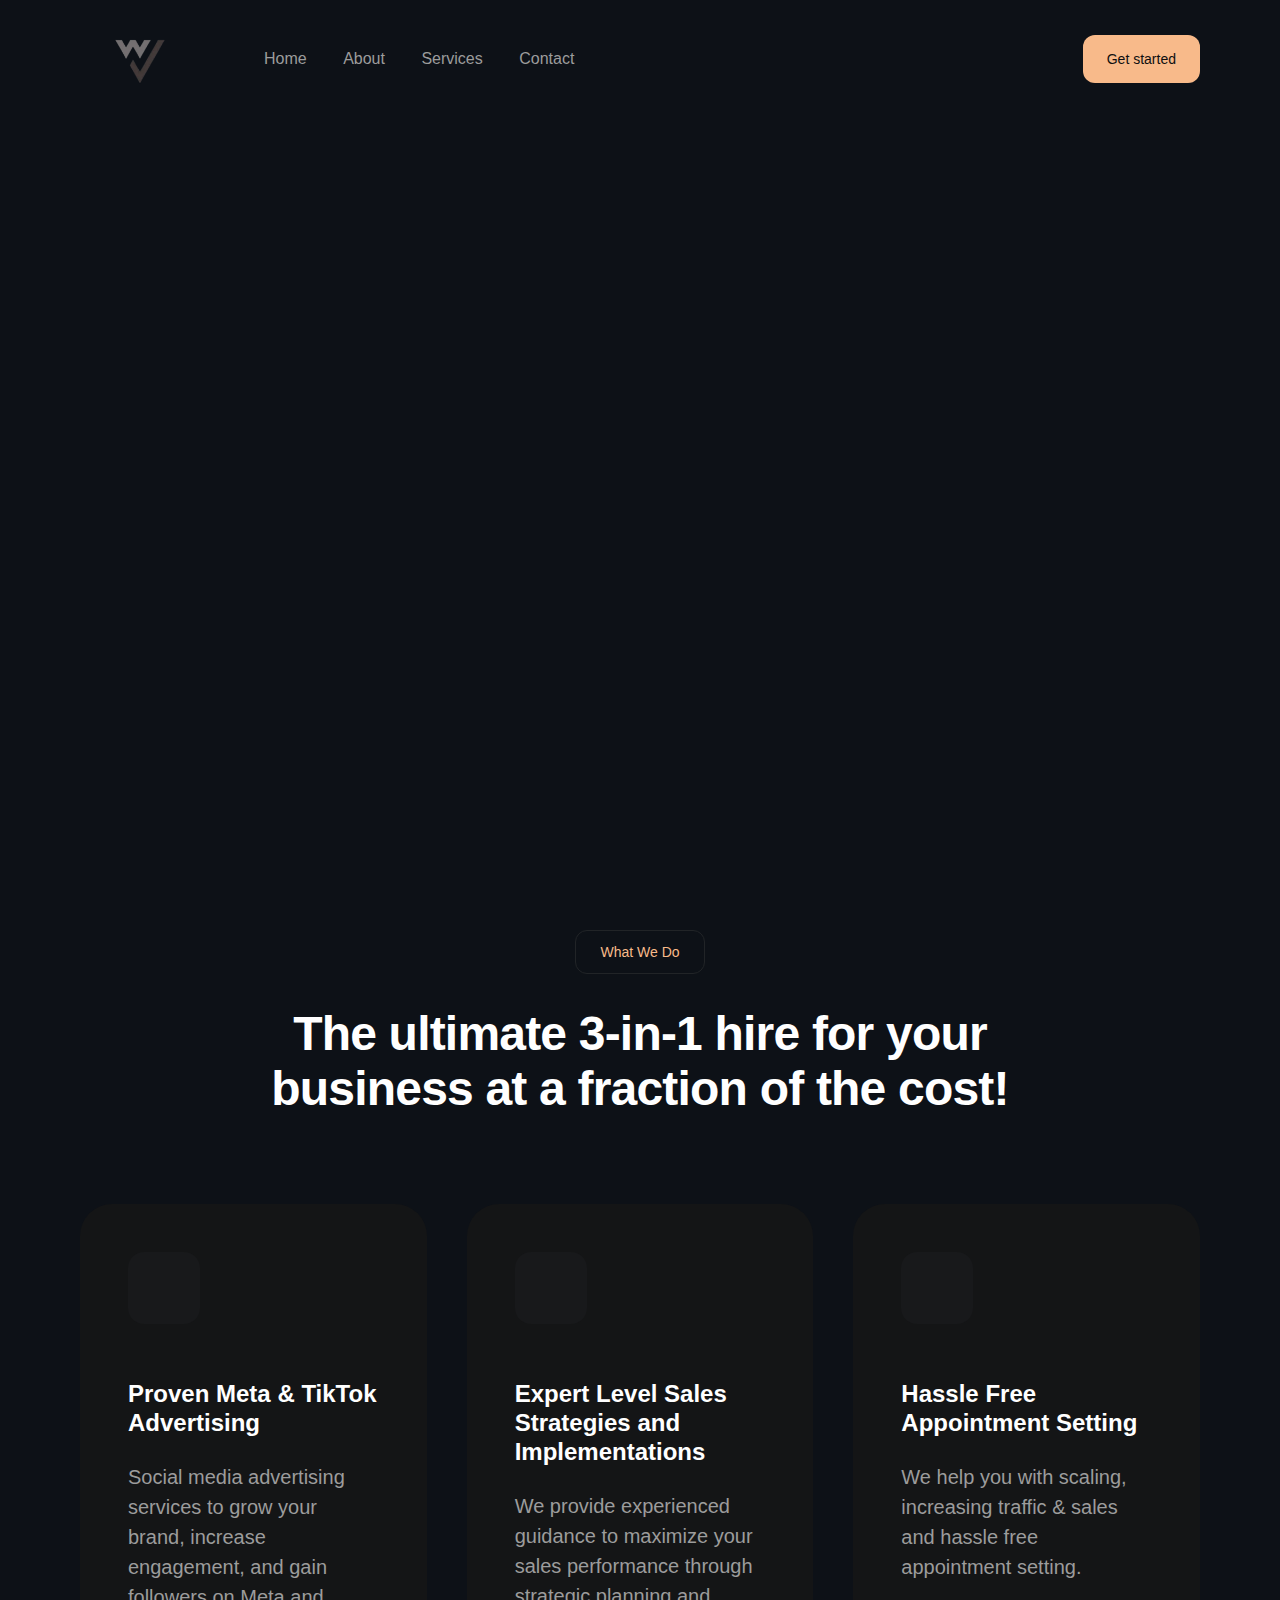
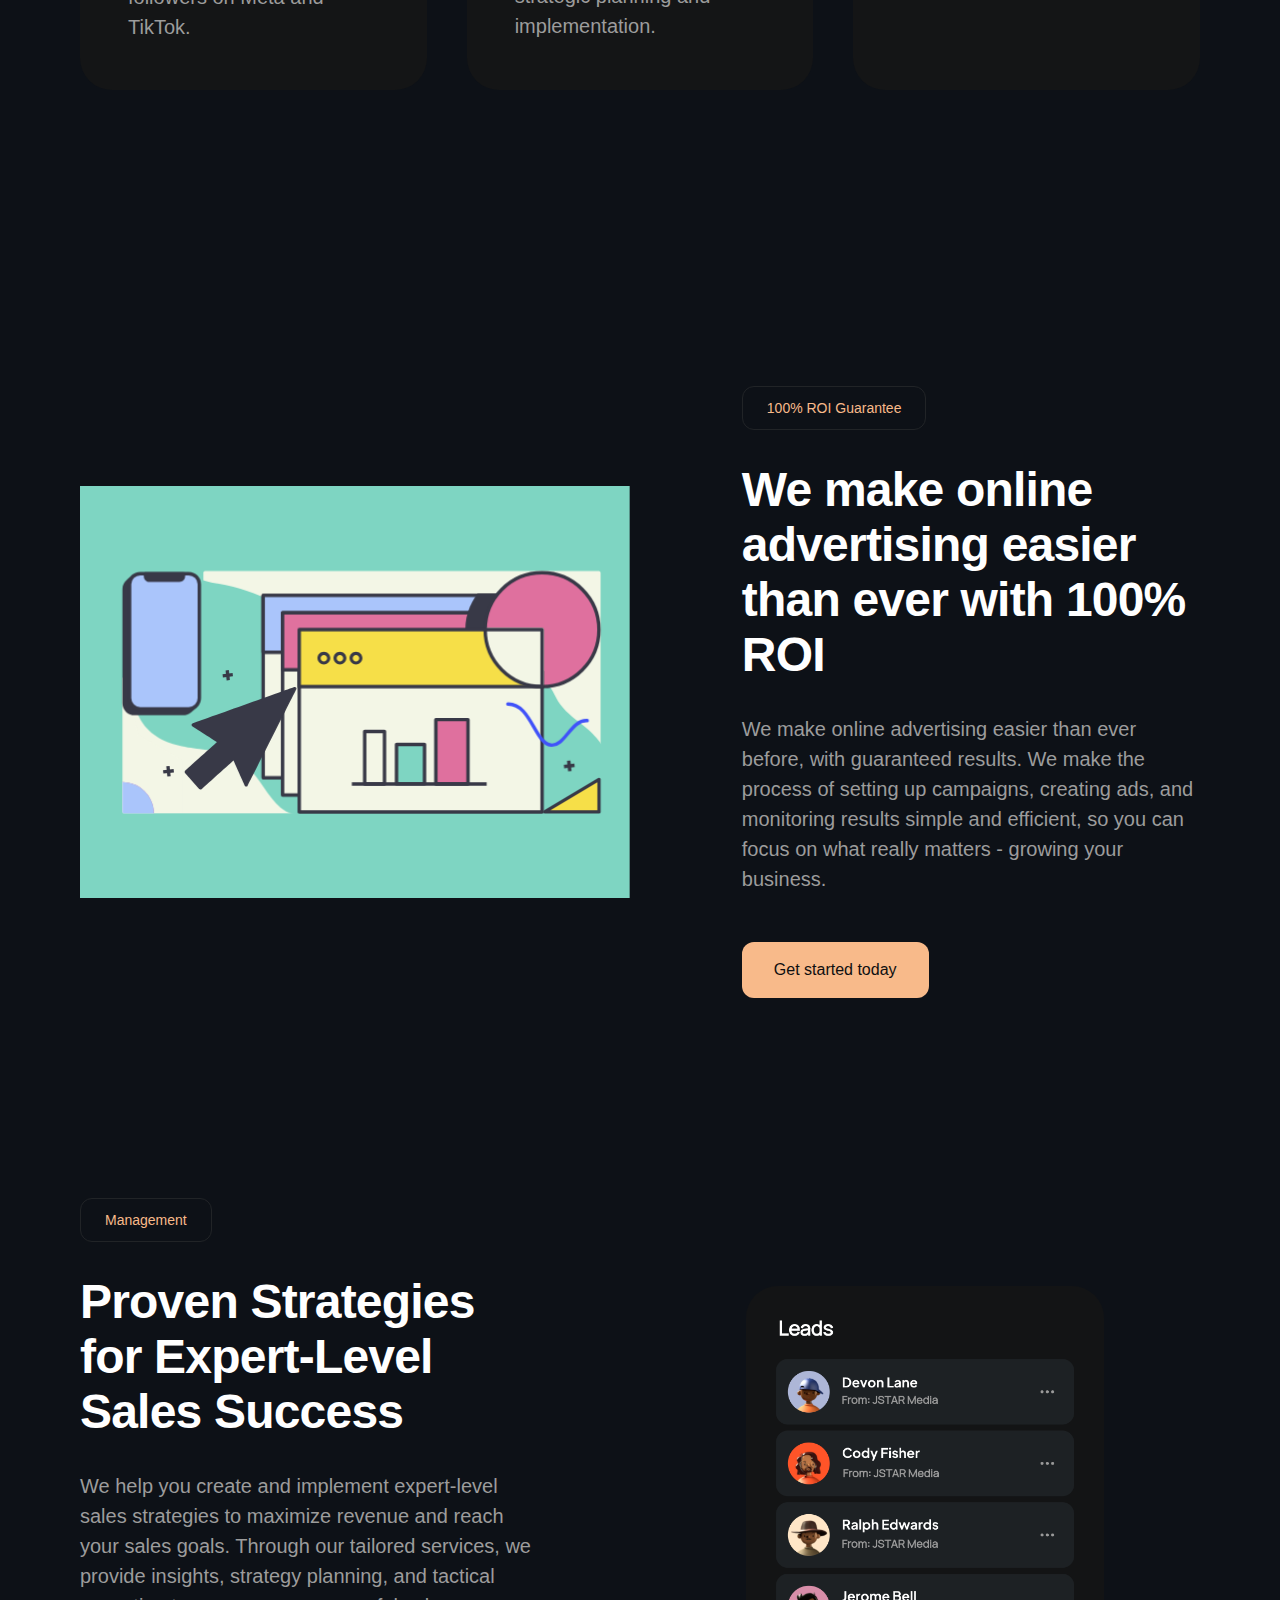
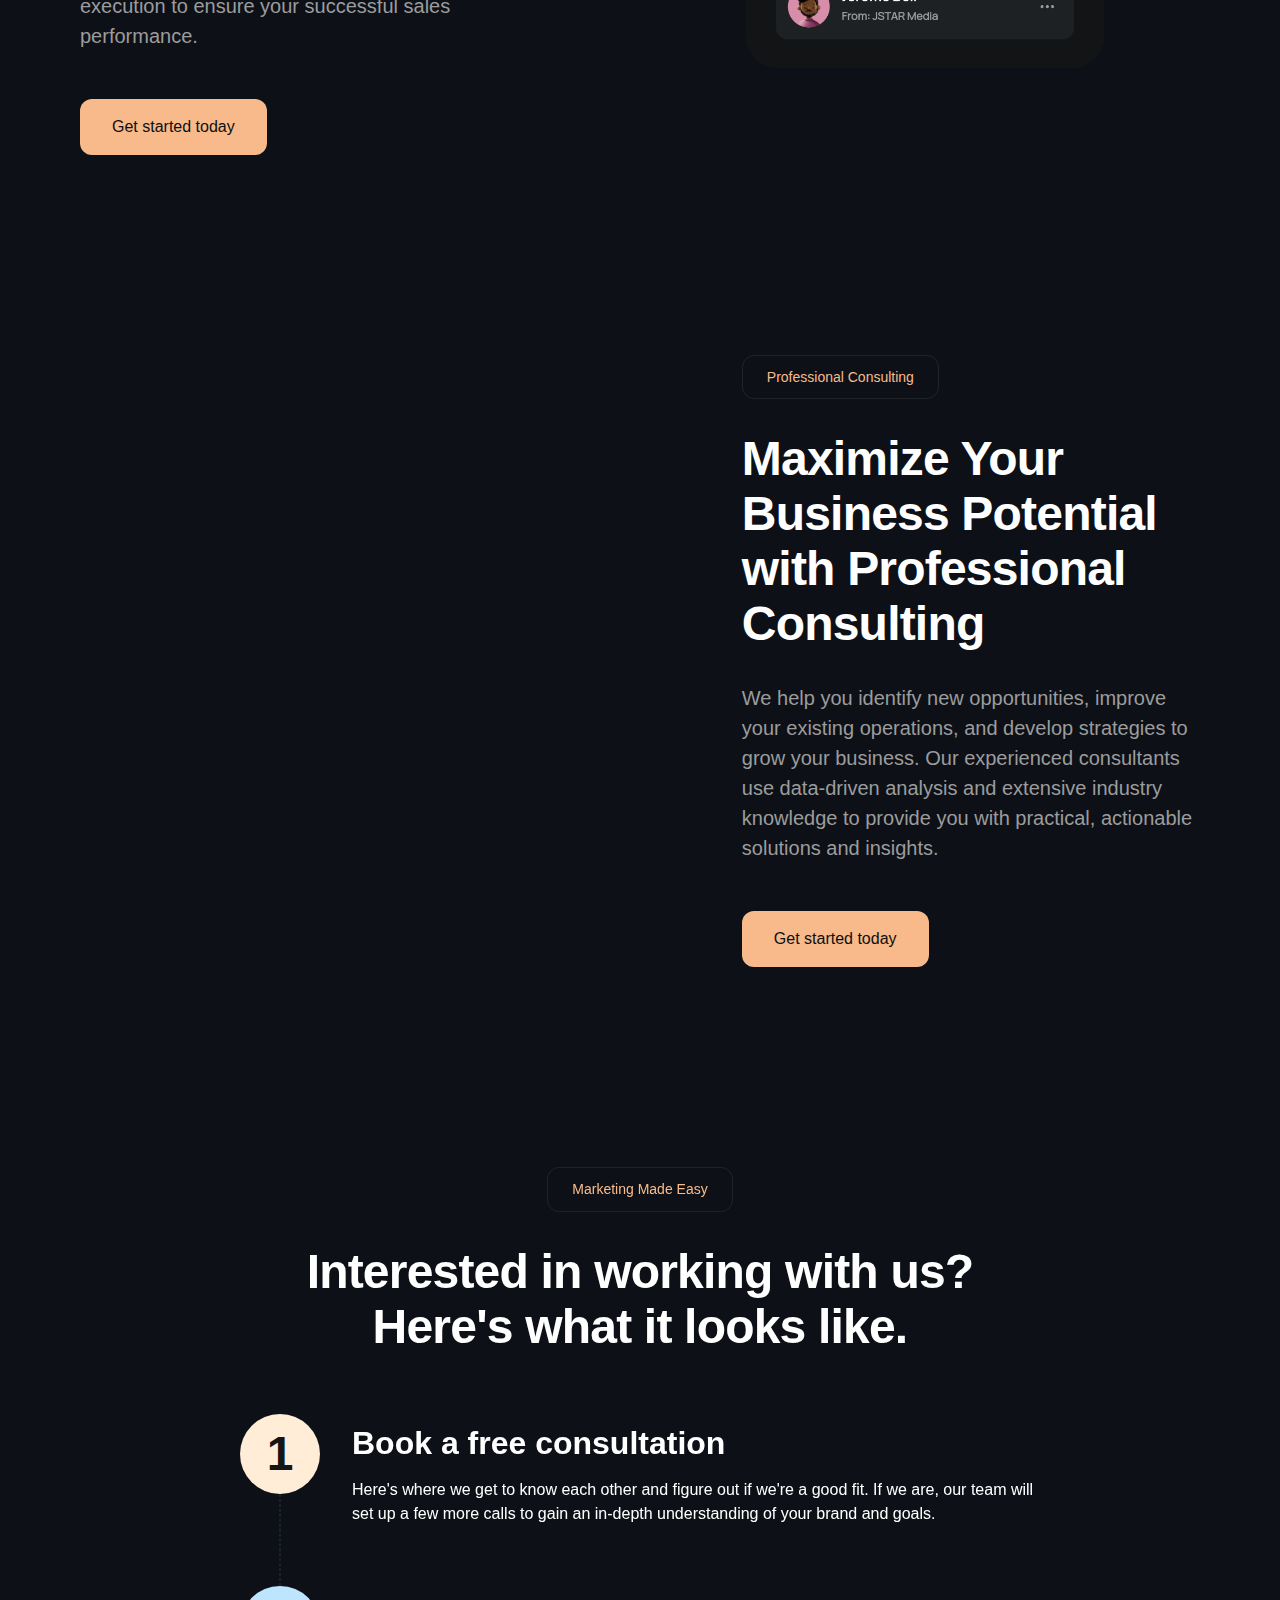
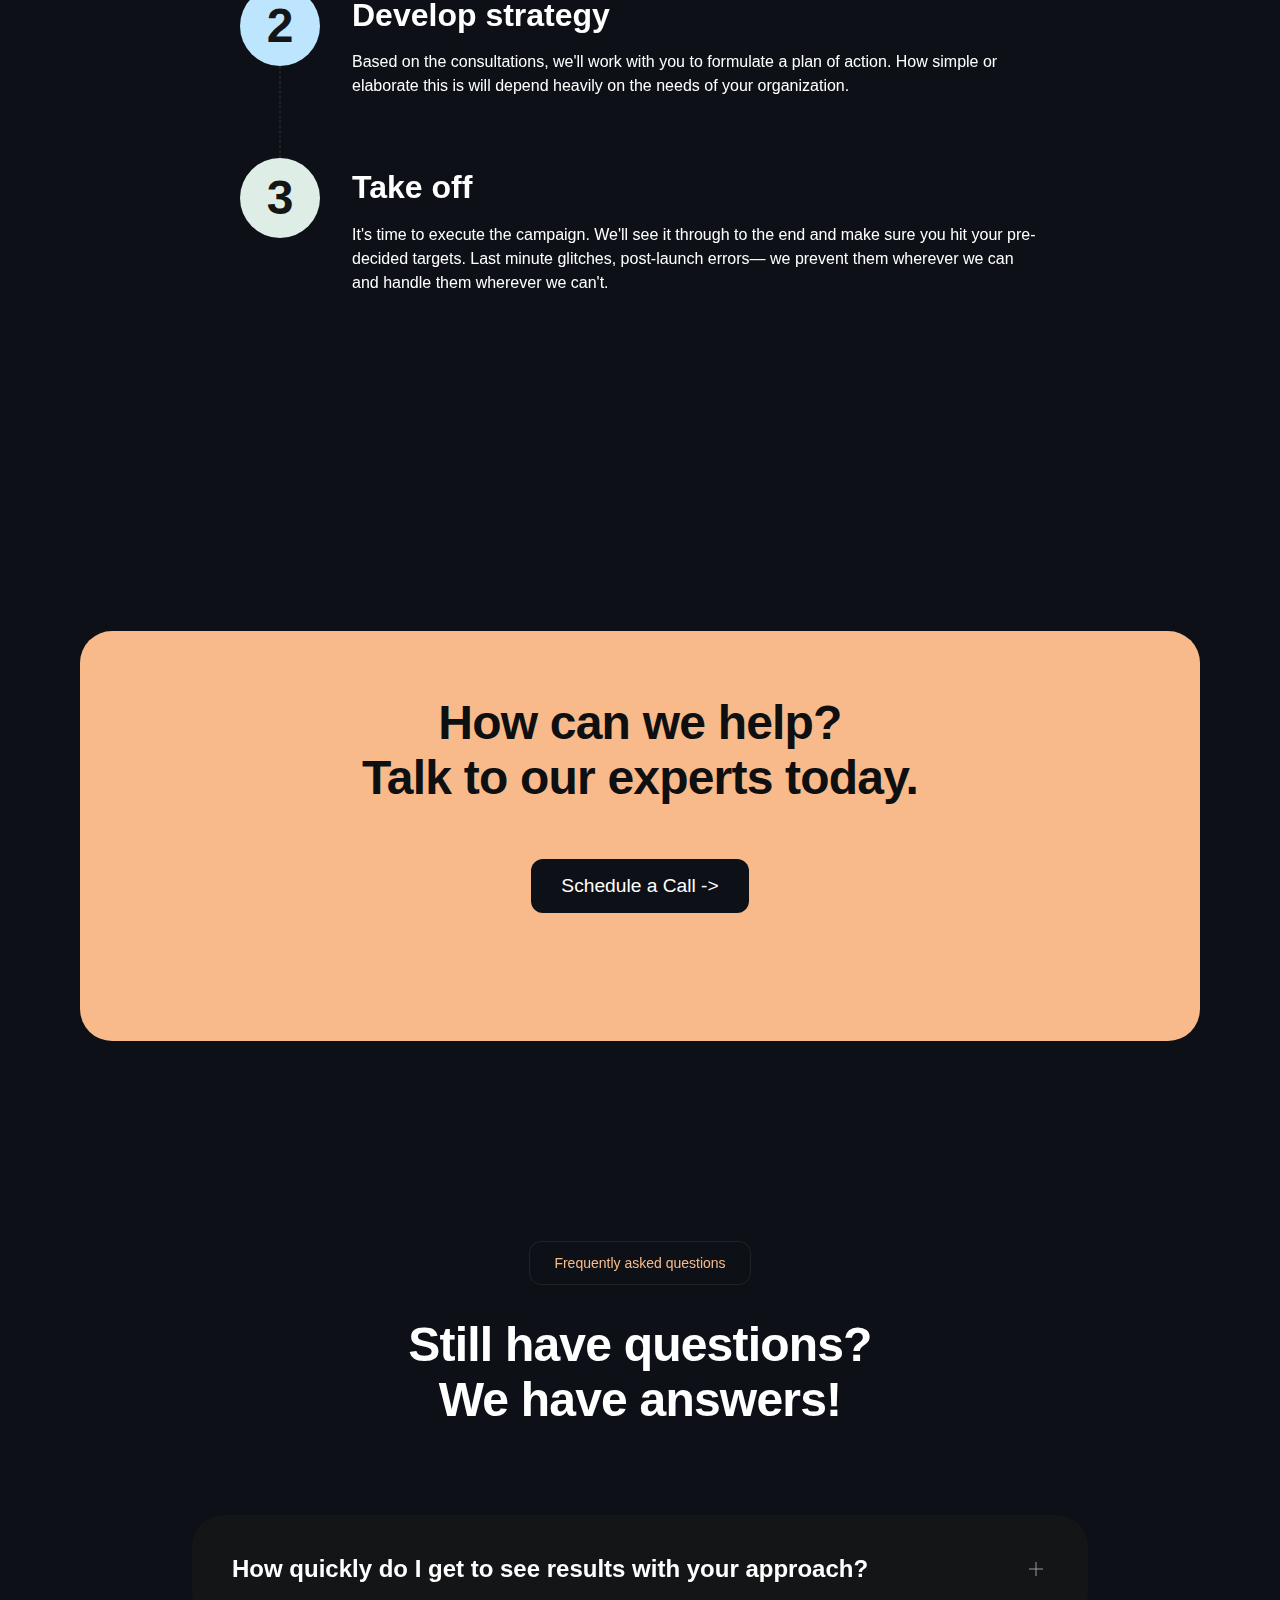
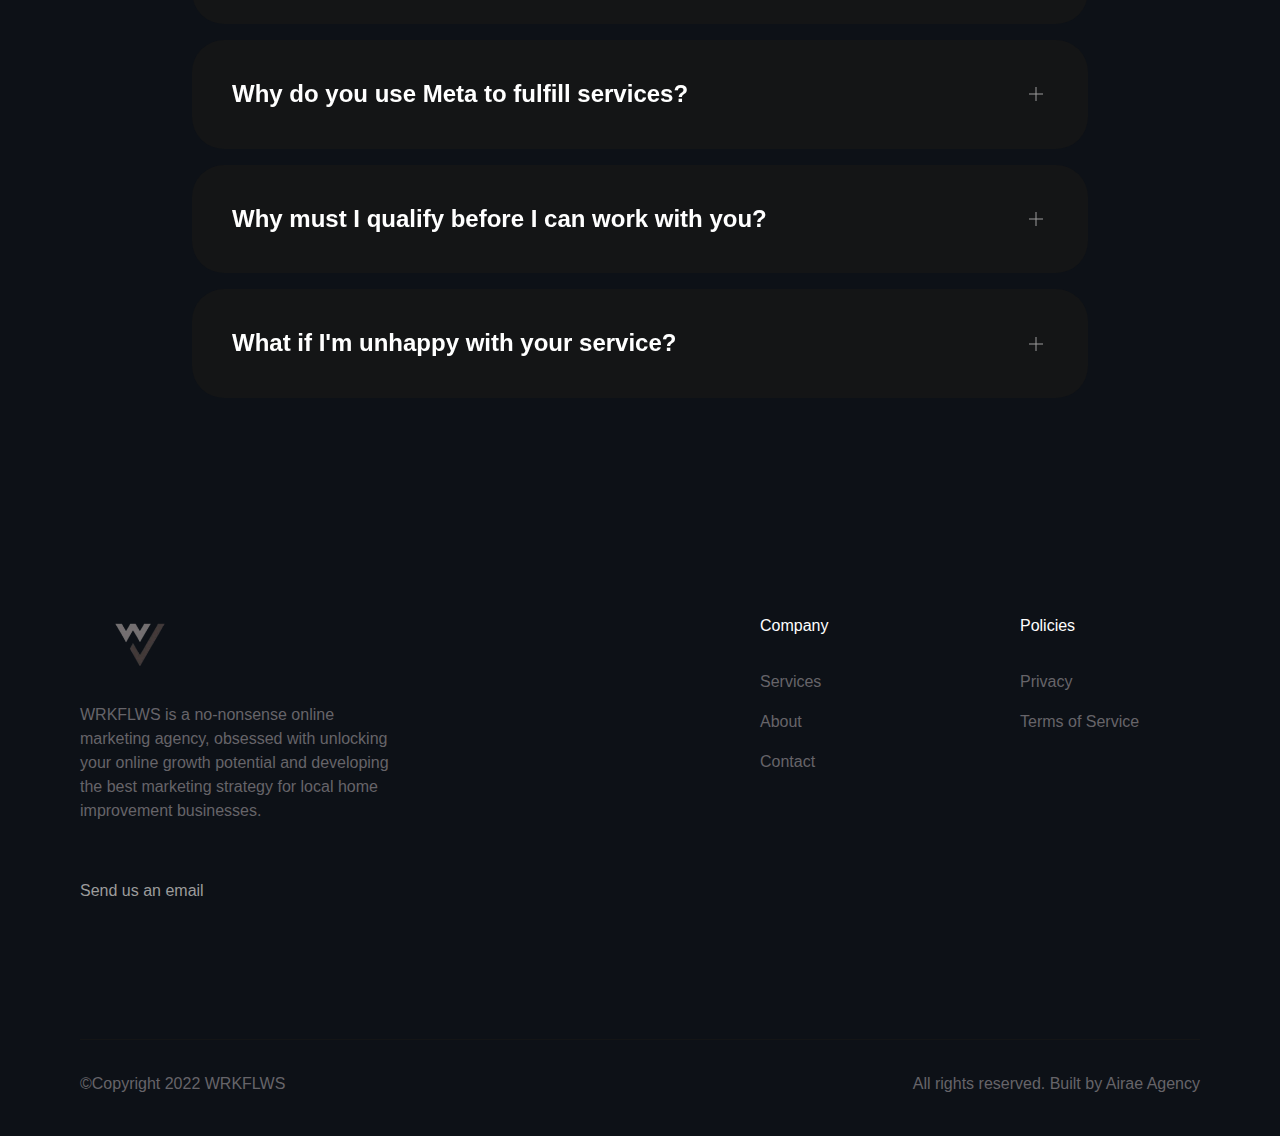
==== commit 166fd5b0: "Updated website" ====
--- a/index.html
+++ b/index.html
@@ -2,12 +2,12 @@
 <html data-wf-domain="gather-template.webflow.io" data-wf-page="6299cd3e003807025d71dfe1" data-wf-site="62849c252e5f24ece4db79c8">
    <head>
       <meta charset="utf-8"/>
-      <title>JSTAR Media - Home</title>
-      <meta content="JSTAR Media is an marketing agency designed to get local home improvement businesses leads and customers through online marketing" name="description"/>
-      <meta content="JSTAR Media" property="og:title"/>
-      <meta content="JSTAR Media is an marketing agency designed to get local home improvement businesses leads and customers through online marketing" property="og:description"/>
-      <meta content="JSTAR MEdia" property="twitter:title"/>
-      <meta content="JSTAR Media is an marketing agency designed to get local home improvement businesses leads and customers through online marketing" property="twitter:description"/>
+      <title>WRKFLWS - Home</title>
+      <meta content="WRKFLWS is an marketing agency designed to get local home improvement businesses leads and customers through online marketing" name="description"/>
+      <meta content="WRKFLWS" property="og:title"/>
+      <meta content="WRKFLWS is an marketing agency designed to get local home improvement businesses leads and customers through online marketing" property="og:description"/>
+      <meta content="WRKFLWS" property="twitter:title"/>
+      <meta content="WRKFLWS is an marketing agency designed to get local home improvement businesses leads and customers through online marketing" property="twitter:description"/>
       <meta property="og:type" content="website"/>
       <meta content="summary_large_image" name="twitter:card"/>
       <meta content="width=device-width, initial-scale=1" name="viewport"/>
@@ -18,9 +18,18 @@
       <script src="https://ajax.googleapis.com/ajax/libs/webfont/1.6.26/webfont.js" type="text/javascript"></script><script type="text/javascript">WebFont.load({  google: {    families: ["Inter:regular,500,600","Manrope:regular,500,600,700,800"]  }});</script><!--[if lt IE 9]><script src="https://cdnjs.cloudflare.com/ajax/libs/html5shiv/3.7.3/html5shiv.min.js" type="text/javascript"></script><![endif]--><script type="text/javascript">!function(o,c){var n=c.documentElement,t=" w-mod-";n.className+=t+"js",("ontouchstart"in o||o.DocumentTouch&&c instanceof DocumentTouch)&&(n.className+=t+"touch")}(window,document);</script>
       <link href="assets/icon.png" rel="shortcut icon" type="image/x-icon"/>
       <link href="assets/icon.png" rel="apple-touch-icon"/>
+      <!-- Google tag (gtag.js) -->
+<script async src="https://www.googletagmanager.com/gtag/js?id=G-JHJG7XR370"></script>
+<script>
+  window.dataLayer = window.dataLayer || [];
+  function gtag(){dataLayer.push(arguments);}
+  gtag('js', new Date());
+
+  gtag('config', 'G-JHJG7XR370');
+</script>
    </head>
    <body>
-      <div><div id="gb-track-hl-custom-code"><chat-widget style="--chat-widget-primary-color: #f8ba8a; --chat-widget-active-color: #e5bce6; --chat-widget-bubble-color: #f8ba8a" location-id="VtZaNb5fYlryt65BxZNy" prompt-avatar="https://widgets.leadconnectorhq.com/chat-widget/assets/defaultAvatar.png" agency-name="JSTAR Media" agency-website="jstarmedia.ca" class="hydrated"><div id="lc-captcha"></div></chat-widget><script src="https://widgets.leadconnectorhq.com/loader.js" data-resources-url="https://widgets.leadconnectorhq.com/chat-widget/loader.js"></script></div></div>
+      <div><div id="gb-track-hl-custom-code"><chat-widget style="--chat-widget-primary-color: #f8ba8a; --chat-widget-active-color: #e5bce6; --chat-widget-bubble-color: #f8ba8a" location-id="VtZaNb5fYlryt65BxZNy" prompt-avatar="https://widgets.leadconnectorhq.com/chat-widget/assets/defaultAvatar.png" agency-name="WRKFLWS" agency-website="wrkflws.ca" class="hydrated"><div id="lc-captcha"></div></chat-widget><script src="https://widgets.leadconnectorhq.com/loader.js" data-resources-url="https://widgets.leadconnectorhq.com/chat-widget/loader.js"></script></div></div>
       <div data-animation="default" data-collapse="medium" data-duration="400" data-easing="ease" data-easing2="ease" role="banner" class="navbar w-nav">
          <div class="navbar-container">
             <a href="/" aria-current="page" class="w-nav-brand w--current">
@@ -47,8 +56,10 @@
                <!-- <div data-w-id="ed1920cb-257b-ff0e-0154-43249ee85483" class="chip">
                   <div class="text-small">Version 2.3 released</div>
                </div> -->
-               <h1 data-w-id="ed1920cb-257b-ff0e-0154-43249ee85486">We'll Help Your Business Reach The Stars!</h1>
-               <p data-w-id="ed1920cb-257b-ff0e-0154-43249ee8548a" class="text-medium hero-paragraph">We bring local home improvement businesses qualified leads and hassle free appointment booking ASAP through online marketing</p>
+               <h1 data-w-id="ed1920cb-257b-ff0e-0154-43249ee85486">Grow Your Business With Confidence
+                  <br>We Make It Easy</h1>
+               <p data-w-id="ed1920cb-257b-ff0e-0154-43249ee8548a" class="text-medium hero-paragraph">WRKFLWS provides everything you need to scale your business from expert sales strategy, marketing, consulting and appointment setting.
+                  <br>ALL 100% RISK-FREE.</p>
                <a data-w-id="ed1920cb-257b-ff0e-0154-43249ee8548c" href="#schedule" class="button w-button">Get started today</a>
             </div>
          </div>
@@ -58,27 +69,29 @@
          <div class="container">
             <div class="section-heading-container fade-in-bottom">
                <div class="label">
-                  <div>Services</div>
-               </div>
-               <h2 id="services">Our Services</h2>
+                  <div>What We Do</div>
+               </div>
+               <h2 id="services">The ultimate 3-in-1 hire for your business at a fraction of the cost!</h2>
             </div>
             <div class="w-layout-grid features-grid">
                <div id="w-node-d4db715d-8814-7a18-4542-6a7fdf9a2290-5d71dfe1" class="feature-container fade-in-bottom">
                   <div class="feature-icon-container"><img src="https://assets.website-files.com/62849c252e5f24ece4db79c8/629882c1cc5210d1baeaeb0b_Calendar.svg" loading="lazy" alt=""/></div>
-                  <h5>Marketing Campaigns & Analytics</h5>
-                  <p class="large-body-text">We help you with demographic targeting using Facebook Ads.</p>
+                  <h5>Proven Meta & TikTok Advertising
+                  </h5>
+                  <p class="large-body-text">Social media advertising services to grow your brand, increase engagement, and gain followers on Meta and TikTok.                  </p>
                   <!-- <a data-w-id="ed1920cb-257b-ff0e-0154-43249ee8548c" href="#schedule" class="button w-button">Book a Call</a> -->
                </div>
                <div id="w-node-d4db715d-8814-7a18-4542-6a7fdf9a2297-5d71dfe1" class="feature-container fade-in-bottom">
                   <div class="feature-icon-container"><img src="https://assets.website-files.com/62849c252e5f24ece4db79c8/62988568c1fddac4890d1ec7_user_3.svg" loading="lazy" alt=""/></div>
-                  <h5>Lead Generation & Appointment Setting</h5>
-                  <p class="large-body-text">We help you with scaling, increasing traffic & sales and hassle free appointment setting.</p>
+                  <h5>Expert Level Sales Strategies and Implementations</h5>
+                  <p class="large-body-text">We provide experienced guidance to maximize your sales performance through strategic planning and implementation.
+                  </p>
                   <!-- <a data-w-id="ed1920cb-257b-ff0e-0154-43249ee8548c" href="#schedule" class="button w-button">Book a Call</a> -->
                </div>
                <div id="w-node-d4db715d-8814-7a18-4542-6a7fdf9a229e-5d71dfe1" class="feature-container fade-in-bottom">
                   <div class="feature-icon-container"><img src="https://assets.website-files.com/62849c252e5f24ece4db79c8/629884f012a4ce3b907fcbcd_Sliders_horizontal.svg" loading="lazy" alt=""/></div>
-                  <h5>Web Optimization & Development</h5>
-                  <p class="large-body-text">We optimize your website to maximize your conversion rate and get you clients.</p>
+                  <h5>Hassle Free Appointment Setting</h5>
+                  <p class="large-body-text">We help you with scaling, increasing traffic & sales and hassle free appointment setting.</p>
                   <!-- <a data-w-id="ed1920cb-257b-ff0e-0154-43249ee8548c" href="#schedule" class="button w-button">Book a Call</a> -->
                </div>
                <!-- <div id="w-node-d4db715d-8814-7a18-4542-6a7fdf9a22a5-5d71dfe1" class="feature-container fade-in-bottom">
@@ -101,11 +114,13 @@
             align-items: center;
             justify-content: center;
             margin-top: 40px;">
-            <a data-w-id="ed1920cb-257b-ff0e-0154-43249ee8548c" href="#schedule" class="button w-button" style="text-align: center">Book a Call</a>
-            </div>
-         </div>
-      </div>
-      <div class="section wf-section">
+            <!-- <a data-w-id="ed1920cb-257b-ff0e-0154-43249ee8548c" href="#schedule" class="button w-button" style="text-align: center">Book a Call</a> -->
+            <a data-w-id="ed1920cb-257b-ff0e-0154-43249ee8548c" href="#schedule" class="button w-button" style="text-align: center">Get started today</a>
+   
+         </div>
+         </div>
+      </div>
+      <!-- <div class="section wf-section">
          <div class="container">
             <div class="cta-banner large-cta-banner fade-in-bottom">
                   <div class="label">
@@ -124,25 +139,25 @@
                         <p class="large-number">100%</p>
                         <p class="text-neutral-400">ROI Guarantee</p>
                      </div>
-                     <!-- <div id="w-node-d42a7bec-cd45-3ed1-a311-abf41afac0d8-5d71dfe1" class="number-container">
-                        <p class="large-number">50+</p>
-                        <p class="text-neutral-400">Features planned</p>
-                     </div> -->
-                  </div>
-               </div>
-            </div>
-         </div>
-      </div>
+                  </div>
+               </div>
+            </div>
+         </div>
+      </div> -->
       <div class="section wf-section" id="about">
          <div class="container">
             <div class="w-layout-grid left-grid">
-               <div id="w-node-_7176494d-c9d9-81e4-d5e6-c954010a6350-5d71dfe1" data-w-id="7176494d-c9d9-81e4-d5e6-c954010a6350" class="image-container"><img src="https://fairlow.us/assets/campaign.png" loading="lazy" alt="" class="card-left-top"/></div>
+               <div id="w-node-_7176494d-c9d9-81e4-d5e6-c954010a6350-5d71dfe1" data-w-id="7176494d-c9d9-81e4-d5e6-c954010a6350" class="image-container">
+                  <svg xmlns="http://www.w3.org/2000/svg" viewBox="0 0 800 600" width="800" height="600" preserveAspectRatio="xMidYMid meet" style="width: 100%; height: 100%; transform: translate3d(0px, 0px, 0px); content-visibility: visible;"><defs><clipPath id="__lottie_element_2414"><rect width="800" height="600" x="0" y="0"></rect></clipPath><mask id="__lottie_element_2445" mask-type="alpha"><g transform="matrix(1,0,0,1,0,0)" opacity="1" style="display: block;"><g opacity="1" transform="matrix(1,0,0,1,107.38899993896484,429.4830017089844)"><path fill="rgb(121,200,67)" fill-opacity="1" d=" M43.29100036621094,46.80099868774414 C43.29100036621094,46.80099868774414 -43.29100036621094,46.80099868774414 -43.29100036621094,46.80099868774414 C-44.560001373291016,46.80099868774414 -45.5890007019043,45.770999908447266 -45.5890007019043,44.500999450683594 C-45.5890007019043,44.500999450683594 -45.5890007019043,-44.500999450683594 -45.5890007019043,-44.500999450683594 C-45.5890007019043,-45.77000045776367 -44.560001373291016,-46.80099868774414 -43.29100036621094,-46.80099868774414 C-43.29100036621094,-46.80099868774414 43.29100036621094,-46.80099868774414 43.29100036621094,-46.80099868774414 C44.56100082397461,-46.80099868774414 45.5890007019043,-45.77000045776367 45.5890007019043,-44.500999450683594 C45.5890007019043,-44.500999450683594 45.5890007019043,44.500999450683594 45.5890007019043,44.500999450683594 C45.5890007019043,45.770999908447266 44.56100082397461,46.80099868774414 43.29100036621094,46.80099868774414z"></path></g></g></mask><mask id="__lottie_element_2466" mask-type="alpha"><g style="display: block;" transform="matrix(1,0,0,1,0,0)" opacity="1"><g opacity="1" transform="matrix(1,0,0,1,495.697998046875,250.38900756835938)"><path fill="rgb(246,223,72)" fill-opacity="1" d=" M-176.6790008544922,-41.42900085449219 C-176.6790008544922,-41.42900085449219 176.6790008544922,-41.42900085449219 176.6790008544922,-41.42900085449219 C176.6790008544922,-41.42900085449219 176.6790008544922,41.42900085449219 176.6790008544922,41.42900085449219 C176.6790008544922,41.42900085449219 -176.6790008544922,41.42900085449219 -176.6790008544922,41.42900085449219 C-176.6790008544922,41.42900085449219 -176.6790008544922,-41.42900085449219 -176.6790008544922,-41.42900085449219z"></path><path stroke-linecap="round" stroke-linejoin="round" fill-opacity="0" stroke="rgb(56,57,71)" stroke-opacity="1" stroke-width="5" d=" M-176.6790008544922,-41.42900085449219 C-176.6790008544922,-41.42900085449219 176.6790008544922,-41.42900085449219 176.6790008544922,-41.42900085449219 C176.6790008544922,-41.42900085449219 176.6790008544922,41.42900085449219 176.6790008544922,41.42900085449219 C176.6790008544922,41.42900085449219 -176.6790008544922,41.42900085449219 -176.6790008544922,41.42900085449219 C-176.6790008544922,41.42900085449219 -176.6790008544922,-41.42900085449219 -176.6790008544922,-41.42900085449219z"></path></g></g></mask><mask id="__lottie_element_2481" mask-type="alpha"><g transform="matrix(0.01266592275351286,0,0,0.01266592275351286,663.8607177734375,468.14642333984375)" opacity="1" style="display: none;"><g opacity="1" transform="matrix(1,0,0,1,495.697998046875,250.38900756835938)"><path fill="rgb(246,223,72)" fill-opacity="1" d=" M-176.6790008544922,-41.42900085449219 C-176.6790008544922,-41.42900085449219 176.6790008544922,-41.42900085449219 176.6790008544922,-41.42900085449219 C176.6790008544922,-41.42900085449219 176.6790008544922,41.42900085449219 176.6790008544922,41.42900085449219 C176.6790008544922,41.42900085449219 -176.6790008544922,41.42900085449219 -176.6790008544922,41.42900085449219 C-176.6790008544922,41.42900085449219 -176.6790008544922,-41.42900085449219 -176.6790008544922,-41.42900085449219z"></path><path stroke-linecap="round" stroke-linejoin="round" fill-opacity="0" stroke="rgb(56,57,71)" stroke-opacity="1" stroke-width="5" d=" M-176.6790008544922,-41.42900085449219 C-176.6790008544922,-41.42900085449219 176.6790008544922,-41.42900085449219 176.6790008544922,-41.42900085449219 C176.6790008544922,-41.42900085449219 176.6790008544922,41.42900085449219 176.6790008544922,41.42900085449219 C176.6790008544922,41.42900085449219 -176.6790008544922,41.42900085449219 -176.6790008544922,41.42900085449219 C-176.6790008544922,41.42900085449219 -176.6790008544922,-41.42900085449219 -176.6790008544922,-41.42900085449219z"></path></g></g></mask><mask id="__lottie_element_2496" mask-type="alpha"><g transform="matrix(1,0,0,1,0,0)" opacity="1" style="display: none;"><g opacity="1" transform="matrix(1,0,0,1,593.3759765625,230.64300537109375)"><path fill="rgb(255,29,36)" fill-opacity="1" d=" M-57.39699935913086,73.9219970703125 C-57.39699935913086,73.9219970703125 57.39699935913086,73.9219970703125 57.39699935913086,73.9219970703125 C57.39699935913086,73.9219970703125 57.39699935913086,-73.9219970703125 57.39699935913086,-73.9219970703125 C57.39699935913086,-73.9219970703125 -57.39699935913086,-73.9219970703125 -57.39699935913086,-73.9219970703125 C-57.39699935913086,-73.9219970703125 -57.39699935913086,73.9219970703125 -57.39699935913086,73.9219970703125z"></path></g></g></mask><mask id="__lottie_element_2505" mask-type="alpha"><g transform="matrix(1,0,0,1,24,24)" opacity="1" style="display: none;"><g opacity="1" transform="matrix(1,0,0,1,471.593994140625,226.13499450683594)"><path fill="rgb(242,206,86)" fill-opacity="1" d=" M-176.67799377441406,-41.41699981689453 C-176.67799377441406,-41.41699981689453 176.67799377441406,-41.41699981689453 176.67799377441406,-41.41699981689453 C176.67799377441406,-41.41699981689453 176.67799377441406,41.41699981689453 176.67799377441406,41.41699981689453 C176.67799377441406,41.41699981689453 -176.67799377441406,41.41699981689453 -176.67799377441406,41.41699981689453 C-176.67799377441406,41.41699981689453 -176.67799377441406,-41.41699981689453 -176.67799377441406,-41.41699981689453z"></path><path stroke-linecap="round" stroke-linejoin="round" fill-opacity="0" stroke="rgb(56,57,71)" stroke-opacity="1" stroke-width="5" d=" M-176.67799377441406,-41.41699981689453 C-176.67799377441406,-41.41699981689453 176.67799377441406,-41.41699981689453 176.67799377441406,-41.41699981689453 C176.67799377441406,-41.41699981689453 176.67799377441406,41.41699981689453 176.67799377441406,41.41699981689453 C176.67799377441406,41.41699981689453 -176.67799377441406,41.41699981689453 -176.67799377441406,41.41699981689453 C-176.67799377441406,41.41699981689453 -176.67799377441406,-41.41699981689453 -176.67799377441406,-41.41699981689453z"></path></g></g></mask><mask id="__lottie_element_2520" mask-type="alpha"><g style="display: block;" transform="matrix(1,0,0,1,0,0)" opacity="1"><g opacity="1" transform="matrix(1,0,0,1,593.3759765625,230.64300537109375)"><path fill="rgb(255,29,36)" fill-opacity="1" d=" M-57.39699935913086,73.9219970703125 C-57.39699935913086,73.9219970703125 57.39699935913086,73.9219970703125 57.39699935913086,73.9219970703125 C57.39699935913086,73.9219970703125 57.39699935913086,-73.9219970703125 57.39699935913086,-73.9219970703125 C57.39699935913086,-73.9219970703125 -57.39699935913086,-73.9219970703125 -57.39699935913086,-73.9219970703125 C-57.39699935913086,-73.9219970703125 -57.39699935913086,73.9219970703125 -57.39699935913086,73.9219970703125z"></path></g></g></mask><mask id="__lottie_element_2535" mask-type="alpha"><g transform="matrix(1,0,0,1,0,0)" opacity="1" style="display: block;"><g opacity="1" transform="matrix(1,0,0,1,191.56900024414062,377.1080017089844)"><path fill="rgb(121,200,67)" fill-opacity="1" d=" M127.47000122070312,99.17500305175781 C127.47000122070312,99.17500305175781 -127.46900177001953,99.17500305175781 -127.46900177001953,99.17500305175781 C-128.73899841308594,99.17500305175781 -129.76800537109375,98.14600372314453 -129.76800537109375,96.8759994506836 C-129.76800537109375,96.8759994506836 -129.76800537109375,-96.8759994506836 -129.76800537109375,-96.8759994506836 C-129.76800537109375,-98.1449966430664 -128.73899841308594,-99.17500305175781 -127.46900177001953,-99.17500305175781 C-127.46900177001953,-99.17500305175781 127.47000122070312,-99.17500305175781 127.47000122070312,-99.17500305175781 C128.74000549316406,-99.17500305175781 129.76800537109375,-98.1449966430664 129.76800537109375,-96.8759994506836 C129.76800537109375,-96.8759994506836 129.76800537109375,96.8759994506836 129.76800537109375,96.8759994506836 C129.76800537109375,98.14600372314453 128.74000549316406,99.17500305175781 127.47000122070312,99.17500305175781z"></path></g></g></mask><mask id="__lottie_element_2541" mask-type="alpha"><g transform="matrix(1,0,0,1,0,0)" opacity="1" style="display: block;"><g opacity="1" transform="matrix(1,0,0,1,468.50799560546875,275.3160095214844)"><path fill="rgb(121,200,67)" fill-opacity="1" d=" M279.72900390625,193.50900268554688 C279.72900390625,193.50900268554688 -286.4779968261719,151.50900268554688 -286.4779968261719,151.50900268554688 C-287.8559875488281,151.50900268554688 -288.9750061035156,150.39100646972656 -288.9750061035156,149.01199340820312 C-288.9750061035156,149.01199340820312 -288.9750061035156,-149.01100158691406 -288.9750061035156,-149.01100158691406 C-288.9750061035156,-150.38999938964844 -287.8559875488281,-151.50900268554688 -286.4779968261719,-151.50900268554688 C-286.4779968261719,-151.50900268554688 286.47900390625,-151.50900268554688 286.47900390625,-151.50900268554688 C287.8580017089844,-151.50900268554688 288.9750061035156,-150.38999938964844 288.9750061035156,-149.01100158691406 C288.9750061035156,-149.01100158691406 288.9750061035156,149.01199340820312 288.9750061035156,149.01199340820312 C288.9750061035156,150.39100646972656 281.1080017089844,193.50900268554688 279.72900390625,193.50900268554688z"></path></g></g></mask></defs><g clip-path="url(#__lottie_element_2414)"><g transform="matrix(1,0,0,1,0,0)" opacity="1" style="display: block;"><g opacity="1" transform="matrix(1,0,0,1,400,300)"><path fill="rgb(126,213,194)" fill-opacity="1" d=" M-400,300 C-400,300 400,300 400,300 C400,300 400,-300 400,-300 C400,-300 -400,-300 -400,-300 C-400,-300 -400,300 -400,300z"></path></g></g><g mask="url(#__lottie_element_2541)" style="display: block;"><g transform="matrix(1,0,0,1,-654.8289184570312,-395.6055603027344)" opacity="1"><g opacity="1" transform="matrix(1,0,0,1,466.8789978027344,277.114990234375)"><path fill="rgb(243,246,230)" fill-opacity="1" d=" M290.60400390625,-153.3070068359375 C290.60400390625,-153.3070068359375 -288.3900146484375,-153.3070068359375 -288.3900146484375,-153.3070068359375 C-290.6050109863281,-151.51499938964844 -290.2099914550781,-149.61099243164062 -288.3689880371094,-149.24200439453125 C-225.0019989013672,-138.0709991455078 -187.77099609375,-112.46900177001953 -154.58200073242188,-88.27200317382812 C-129.08700561523438,-69.68399810791016 -104.98100280761719,-52.11600112915039 -69.61299896240234,-42.05699920654297 C-29.981000900268555,-30.792999267578125 17.902999877929688,-30.792999267578125 80.99099731445312,-42.05699920654297 C112.60399627685547,-47.66600036621094 138.14500427246094,-44.930999755859375 159.14300537109375,-33.619998931884766 C177.31399536132812,-23.84000015258789 191.77699279785156,-7.708000183105469 203.41200256347656,15.699999809265137 C211.24600219726562,31.506999969482422 223.89999389648438,41.61199951171875 237.25,52.27299880981445 C261.385986328125,71.50599670410156 286.3210144042969,91.4000015258789 285.9639892578125,148.5989990234375 C285.9639892578125,148.6060028076172 285.9679870605469,151.15699768066406 285.9729919433594,151.16099548339844 C288.12200927734375,153.3070068359375 290.60400390625,152.5469970703125 290.60400390625,150.5229949951172 C290.60400390625,150.5229949951172 290.60400390625,-153.3070068359375 290.60400390625,-153.3070068359375z"></path></g><g opacity="1" transform="matrix(1,0,0,1,773.9249877929688,333.4949951171875)"><path fill="rgb(243,246,230)" fill-opacity="1" d=" M695.7130126953125,238.3350067138672 C695.7130126953125,238.3350067138672 126.09200286865234,201.8520050048828 126.09200286865234,201.8520050048828 C126.09200286865234,201.8520050048828 -16.323999404907227,102.59300231933594 -16.323999404907227,102.59300231933594 C-16.323999404907227,102.59300231933594 -19.961999893188477,91.34600067138672 -19.961999893188477,91.34600067138672 C-19.961999893188477,91.34600067138672 -26.075000762939453,-239.3350067138672 -26.075000762939453,-239.3350067138672 C-26.075000762939453,-239.3350067138672 477.5270080566406,-239.3350067138672 477.5270080566406,-239.3350067138672 C477.5270080566406,-239.3350067138672 695.7130126953125,238.3350067138672 695.7130126953125,238.3350067138672z"></path></g><g opacity="1" transform="matrix(1,0,0,1,776.426025390625,459.8080139160156)"><path fill="rgb(243,246,230)" fill-opacity="1" d=" M130.61199951171875,73.73899841308594 C178.83299255371094,59.840999603271484 213.82899475097656,18.319000244140625 213.82899475097656,-30.7450008392334 C213.82899475097656,-91.19100189208984 160.71299743652344,-140.19200134277344 95.19100189208984,-140.19200134277344 C29.66900062561035,-140.19200134277344 -23.573999404907227,-91.97799682617188 -23.573999404907227,-31.531999588012695 C-23.573999404907227,23.599000930786133 20.72100067138672,69.85700225830078 78.2249984741211,77.56600189208984 C78.4209976196289,77.6709976196289 78.64299774169922,77.75299835205078 78.89700317382812,77.8030014038086 C142.26300048828125,88.9739990234375 179.4949951171875,114.5770034790039 212.6840057373047,138.7729949951172 C238.1790008544922,157.36199951171875 262.2829895019531,174.9290008544922 297.6510009765625,184.98899841308594 C337.28399658203125,196.2530059814453 385.1679992675781,196.2530059814453 448.2560119628906,184.98899841308594 C479.8699951171875,179.3800048828125 505.4110107421875,182.11500549316406 526.4089965820312,193.42599487304688 C544.5800170898438,203.20599365234375 559.0430297851562,219.33799743652344 570.677001953125,242.74600219726562 C578.510986328125,258.552001953125 591.166015625,268.6579895019531 604.5159912109375,279.3190002441406 C628.6519775390625,298.5530090332031 653.5869750976562,318.44500732421875 653.22998046875,375.6449890136719 C653.22998046875,375.6510009765625 653.2340087890625,378.2030029296875 653.239013671875,378.2080078125 C655.3870239257812,380.3529968261719 657.8699951171875,379.593994140625 657.8699951171875,377.5690002441406 C657.8699951171875,377.5690002441406 657.8699951171875,73.73899841308594 657.8699951171875,73.73899841308594 C657.8699951171875,73.73899841308594 130.61199951171875,73.73899841308594 130.61199951171875,73.73899841308594z"></path></g></g></g><g mask="url(#__lottie_element_2535)" style="display: block;"><g transform="matrix(1,0,0,1,-313.9250183105469,-242.39163208007812)" opacity="1"><g opacity="1" transform="matrix(1,0,0,1,455.2120056152344,535.2529907226562)"><path fill="rgb(243,246,230)" fill-opacity="1" d=" M188.84800720214844,187.54100036621094 C174.66299438476562,187.54100036621094 160.593994140625,183.46200561523438 150.16400146484375,174.6999969482422 C140.75399780273438,166.82000732421875 133.43099975585938,156.15899658203125 125.69000244140625,144.89500427246094 C112.5719985961914,125.84400177001953 98.99099731445312,106.18900299072266 73.63500213623047,96.91799926757812 C63.99399948120117,93.3949966430664 51.060001373291016,91.95800018310547 37.38600158691406,90.42900085449219 C-7.439000129699707,85.46399688720703 -63.10599899291992,76.63999938964844 -66.2770004272461,-4.679999828338623 C-69.61599731445312,-40.805999755859375 -96.68000030517578,-59.95500183105469 -135.04299926757812,-63.42100143432617 C-139.20700073242188,-63.797000885009766 -143.59100341796875,-62.172000885009766 -147.6580047607422,-62.933998107910156 C-157.34100341796875,-64.74700164794922 -158.0240020751953,-58.875 -158.0240020751953,-58.875 C-168.0330047607422,-54.571998596191406 -176.0489959716797,-47.32600021362305 -180.3990020751953,-37.553001403808594 C-191.23699951171875,-13.199999809265137 -175.23399353027344,17.573999404907227 -144.6540069580078,31.18400001525879 C-115.22599792480469,44.279998779296875 -83.03299713134766,36.70000076293945 -70.98999786376953,14.406000137329102 C-70.98999786376953,14.406000137329102 -70.98999786376953,192.08299255371094 -70.98999786376953,192.08299255371094 C-70.98999786376953,192.08299255371094 188.7259979248047,192.08299255371094 188.7259979248047,192.08299255371094 C189.9759979248047,192.08299255371094 191.0919952392578,191.14599609375 191.16099548339844,189.8979949951172 C191.23699951171875,188.531005859375 190.14199829101562,187.54100036621094 188.84800720214844,187.54100036621094z"></path></g><g opacity="1" transform="matrix(1,0,0,1,185.83200073242188,360.7439880371094)"><path fill="rgb(243,246,230)" fill-opacity="1" d=" M133.27200317382812,111.01599884033203 C119.08799743652344,111.01599884033203 105.01899719238281,106.93800354003906 94.58899688720703,98.1760025024414 C85.18000030517578,90.2959976196289 77.8550033569336,79.63400268554688 70.11399841308594,68.37000274658203 C56.99599838256836,49.31800079345703 43.415000915527344,29.663999557495117 18.05900001525879,20.39299964904785 C8.416999816894531,16.8700008392334 -4.515999794006348,15.432999610900879 -18.190000534057617,13.904000282287598 C-63.01499938964844,8.939000129699707 -118.68199920654297,0.11599999666213989 -121.85299682617188,-81.2040023803711 C-123.14399719238281,-95.1719970703125 -127.99500274658203,-106.59200286865234 -135.66099548339844,-115.55899810791016 C-135.66099548339844,-115.55899810791016 -135.66099548339844,-50.87900161743164 -135.66099548339844,-50.87900161743164 C-131.98800659179688,-54.04800033569336 -128.89599609375,-57.80400085449219 -126.56600189208984,-62.11800003051758 C-126.56600189208984,-62.11800003051758 -126.56600189208984,115.55899810791016 -126.56600189208984,115.55899810791016 C-126.56600189208984,115.55899810791016 133.14999389648438,115.55899810791016 133.14999389648438,115.55899810791016 C134.39999389648438,115.55899810791016 135.51699829101562,114.62200164794922 135.58599853515625,113.3740005493164 C135.66200256347656,112.00700378417969 134.5659942626953,111.01599884033203 133.27200317382812,111.01599884033203z"></path></g><g opacity="1" transform="matrix(1,0,0,1,260.7279968261719,526.6699829101562)"><path fill="rgb(243,246,230)" fill-opacity="1" d=" M201.46299743652344,200.6649932861328 C201.46299743652344,200.6649932861328 -201.46299743652344,200.6649932861328 -201.46299743652344,200.6649932861328 C-201.46299743652344,200.6649932861328 -201.46299743652344,-73.33000183105469 -201.46299743652344,-73.33000183105469 C-201.46299743652344,-73.33000183105469 -56.15399932861328,-73.33000183105469 -56.15399932861328,-73.33000183105469 C-56.15399932861328,-73.33000183105469 42.39899826049805,-52.904998779296875 42.39899826049805,-52.904998779296875 C42.39899826049805,-52.904998779296875 56.696998596191406,31.861000061035156 56.696998596191406,31.861000061035156 C56.696998596191406,31.861000061035156 123.08000183105469,9.902999877929688 123.08000183105469,9.902999877929688 C123.08000183105469,9.902999877929688 137.38499450683594,77.68399810791016 137.38499450683594,77.68399810791016 C137.38499450683594,77.68399810791016 201.46299743652344,114.0739974975586 201.46299743652344,114.0739974975586 C201.46299743652344,114.0739974975586 201.46299743652344,200.6649932861328 201.46299743652344,200.6649932861328z"></path></g></g></g><g transform="matrix(0.9556881189346313,0,0,0.9556881189346313,33.46282958984375,21.01055908203125)" opacity="1" style="display: block;"><g opacity="1" transform="matrix(1,0,0,1,713.7490234375,449.3290100097656)"><path fill="rgb(246,223,72)" fill-opacity="1" d=" M-41.41699981689453,24.822999954223633 C-41.41699981689453,24.822999954223633 41.41699981689453,24.822999954223633 41.41699981689453,24.822999954223633 C41.41699981689453,24.822999954223633 41.41699981689453,-24.822999954223633 41.41699981689453,-24.822999954223633 C41.41699981689453,-24.822999954223633 -41.41699981689453,24.822999954223633 -41.41699981689453,24.822999954223633z"></path><path stroke-linecap="round" stroke-linejoin="round" fill-opacity="0" stroke="rgb(56,57,71)" stroke-opacity="1" stroke-width="5" d=" M-41.41699981689453,24.822999954223633 C-41.41699981689453,24.822999954223633 41.41699981689453,24.822999954223633 41.41699981689453,24.822999954223633 C41.41699981689453,24.822999954223633 41.41699981689453,-24.822999954223633 41.41699981689453,-24.822999954223633 C41.41699981689453,-24.822999954223633 -41.41699981689453,24.822999954223633 -41.41699981689453,24.822999954223633z"></path></g></g><g transform="matrix(1,0,0,1,0,0)" opacity="1" style="display: block;"><g opacity="1" transform="matrix(1,0,0,1,443.13299560546875,291.8179931640625)"><path fill="rgb(243,246,230)" fill-opacity="1" d=" M-176.6790008544922,-132.5959930419922 C-176.6790008544922,-132.5959930419922 176.6790008544922,-132.5959930419922 176.6790008544922,-132.5959930419922 C176.6790008544922,-132.5959930419922 176.6790008544922,132.5959930419922 176.6790008544922,132.5959930419922 C176.6790008544922,132.5959930419922 -176.6790008544922,132.5959930419922 -176.6790008544922,132.5959930419922 C-176.6790008544922,132.5959930419922 -176.6790008544922,-132.5959930419922 -176.6790008544922,-132.5959930419922z"></path><path stroke-linecap="round" stroke-linejoin="round" fill-opacity="0" stroke="rgb(56,57,71)" stroke-opacity="1" stroke-width="5" d=" M-176.6790008544922,-132.5959930419922 C-176.6790008544922,-132.5959930419922 176.6790008544922,-132.5959930419922 176.6790008544922,-132.5959930419922 C176.6790008544922,-132.5959930419922 176.6790008544922,132.5959930419922 176.6790008544922,132.5959930419922 C176.6790008544922,132.5959930419922 -176.6790008544922,132.5959930419922 -176.6790008544922,132.5959930419922 C-176.6790008544922,132.5959930419922 -176.6790008544922,-132.5959930419922 -176.6790008544922,-132.5959930419922z"></path></g><g opacity="1" transform="matrix(1,0,0,1,443.13299560546875,200.63900756835938)"><path fill="rgb(170,197,251)" fill-opacity="1" d=" M-176.6790008544922,-41.41699981689453 C-176.6790008544922,-41.41699981689453 176.6790008544922,-41.41699981689453 176.6790008544922,-41.41699981689453 C176.6790008544922,-41.41699981689453 176.6790008544922,41.41699981689453 176.6790008544922,41.41699981689453 C176.6790008544922,41.41699981689453 -176.6790008544922,41.41699981689453 -176.6790008544922,41.41699981689453 C-176.6790008544922,41.41699981689453 -176.6790008544922,-41.41699981689453 -176.6790008544922,-41.41699981689453z"></path><path stroke-linecap="round" stroke-linejoin="round" fill-opacity="0" stroke="rgb(56,57,71)" stroke-opacity="1" stroke-width="5" d=" M-176.6790008544922,-41.41699981689453 C-176.6790008544922,-41.41699981689453 176.6790008544922,-41.41699981689453 176.6790008544922,-41.41699981689453 C176.6790008544922,-41.41699981689453 176.6790008544922,41.41699981689453 176.6790008544922,41.41699981689453 C176.6790008544922,41.41699981689453 -176.6790008544922,41.41699981689453 -176.6790008544922,41.41699981689453 C-176.6790008544922,41.41699981689453 -176.6790008544922,-41.41699981689453 -176.6790008544922,-41.41699981689453z"></path></g></g><g transform="matrix(1,0,0,1,28.25,25.25)" opacity="1" style="display: block;"><g opacity="1" transform="matrix(1,0,0,1,301.85101318359375,200.35400390625)"><path fill="rgb(56,57,71)" fill-opacity="1" d=" M0.0010000000474974513,9.36299991607666 C-5.144999980926514,9.36299991607666 -9.36299991607666,5.191999912261963 -9.36299991607666,0 C-9.36299991607666,-5.191999912261963 -5.190999984741211,-9.36299991607666 0.0010000000474974513,-9.36299991607666 C5.191999912261963,-9.36299991607666 9.36299991607666,-5.191999912261963 9.36299991607666,0 C9.36299991607666,5.191999912261963 5.146999835968018,9.36299991607666 0.0010000000474974513,9.36299991607666z M0.0010000000474974513,-4.682000160217285 C-2.5950000286102295,-4.682000160217285 -4.728000164031982,-2.5490000247955322 -4.728000164031982,0.04699999839067459 C-4.728000164031982,2.6429998874664307 -2.5950000286102295,4.775000095367432 0.0010000000474974513,4.775000095367432 C2.5969998836517334,4.775000095367432 4.729000091552734,2.6429998874664307 4.729000091552734,0.04699999839067459 C4.729000091552734,-2.5490000247955322 2.5969998836517334,-4.682000160217285 0.0010000000474974513,-4.682000160217285z"></path></g><g opacity="1" transform="matrix(1,0,0,1,325.2139892578125,200.35400390625)"><path fill="rgb(56,57,71)" fill-opacity="1" d=" M0,9.36299991607666 C-5.144999980926514,9.36299991607666 -9.36299991607666,5.191999912261963 -9.36299991607666,0 C-9.36299991607666,-5.191999912261963 -5.190999984741211,-9.36299991607666 0,-9.36299991607666 C5.191999912261963,-9.36299991607666 9.36299991607666,-5.191999912261963 9.36299991607666,0 C9.36299991607666,5.191999912261963 5.145999908447266,9.36299991607666 0,9.36299991607666z M0,-4.682000160217285 C-2.5959999561309814,-4.682000160217285 -4.729000091552734,-2.5490000247955322 -4.729000091552734,0.04699999839067459 C-4.729000091552734,2.6429998874664307 -2.5959999561309814,4.775000095367432 0,4.775000095367432 C2.5959999561309814,4.775000095367432 4.728000164031982,2.6429998874664307 4.728000164031982,0.04699999839067459 C4.728000164031982,-2.5490000247955322 2.5959999561309814,-4.682000160217285 0,-4.682000160217285z"></path></g><g opacity="1" transform="matrix(1,0,0,1,348.57598876953125,200.35400390625)"><path fill="rgb(56,57,71)" fill-opacity="1" d=" M0.0010000000474974513,9.36299991607666 C-5.144999980926514,9.36299991607666 -9.36299991607666,5.191999912261963 -9.36299991607666,0 C-9.36299991607666,-5.191999912261963 -5.190999984741211,-9.36299991607666 0.0010000000474974513,-9.36299991607666 C5.191999912261963,-9.36299991607666 9.36299991607666,-5.191999912261963 9.36299991607666,0 C9.36299991607666,5.191999912261963 5.145999908447266,9.36299991607666 0.0010000000474974513,9.36299991607666z M0.0010000000474974513,-4.682000160217285 C-2.5950000286102295,-4.682000160217285 -4.728000164031982,-2.5490000247955322 -4.728000164031982,0.04699999839067459 C-4.728000164031982,2.6429998874664307 -2.5950000286102295,4.775000095367432 0.0010000000474974513,4.775000095367432 C2.5969998836517334,4.775000095367432 4.729000091552734,2.6429998874664307 4.729000091552734,0.04699999839067459 C4.729000091552734,-2.5490000247955322 2.5969998836517334,-4.682000160217285 0.0010000000474974513,-4.682000160217285z"></path></g><g opacity="1" transform="matrix(1,0,0,1,443.13299560546875,291.8179931640625)"><path fill="rgb(243,246,230)" fill-opacity="1" d=" M-176.6790008544922,-132.5959930419922 C-176.6790008544922,-132.5959930419922 176.6790008544922,-132.5959930419922 176.6790008544922,-132.5959930419922 C176.6790008544922,-132.5959930419922 176.6790008544922,132.5959930419922 176.6790008544922,132.5959930419922 C176.6790008544922,132.5959930419922 -176.6790008544922,132.5959930419922 -176.6790008544922,132.5959930419922 C-176.6790008544922,132.5959930419922 -176.6790008544922,-132.5959930419922 -176.6790008544922,-132.5959930419922z"></path><path stroke-linecap="round" stroke-linejoin="round" fill-opacity="0" stroke="rgb(56,57,71)" stroke-opacity="1" stroke-width="5" d=" M-176.6790008544922,-132.5959930419922 C-176.6790008544922,-132.5959930419922 176.6790008544922,-132.5959930419922 176.6790008544922,-132.5959930419922 C176.6790008544922,-132.5959930419922 176.6790008544922,132.5959930419922 176.6790008544922,132.5959930419922 C176.6790008544922,132.5959930419922 -176.6790008544922,132.5959930419922 -176.6790008544922,132.5959930419922 C-176.6790008544922,132.5959930419922 -176.6790008544922,-132.5959930419922 -176.6790008544922,-132.5959930419922z"></path></g><g opacity="1" transform="matrix(1,0,0,1,443.13299560546875,200.63900756835938)"><path fill="rgb(224,113,158)" fill-opacity="1" d=" M-176.6790008544922,-41.41699981689453 C-176.6790008544922,-41.41699981689453 176.6790008544922,-41.41699981689453 176.6790008544922,-41.41699981689453 C176.6790008544922,-41.41699981689453 176.6790008544922,41.41699981689453 176.6790008544922,41.41699981689453 C176.6790008544922,41.41699981689453 -176.6790008544922,41.41699981689453 -176.6790008544922,41.41699981689453 C-176.6790008544922,41.41699981689453 -176.6790008544922,-41.41699981689453 -176.6790008544922,-41.41699981689453z"></path><path stroke-linecap="round" stroke-linejoin="round" fill-opacity="0" stroke="rgb(56,57,71)" stroke-opacity="1" stroke-width="5" d=" M-176.6790008544922,-41.41699981689453 C-176.6790008544922,-41.41699981689453 176.6790008544922,-41.41699981689453 176.6790008544922,-41.41699981689453 C176.6790008544922,-41.41699981689453 176.6790008544922,41.41699981689453 176.6790008544922,41.41699981689453 C176.6790008544922,41.41699981689453 -176.6790008544922,41.41699981689453 -176.6790008544922,41.41699981689453 C-176.6790008544922,41.41699981689453 -176.6790008544922,-41.41699981689453 -176.6790008544922,-41.41699981689453z"></path></g></g><g mask="url(#__lottie_element_2520)" style="display: block;"><g transform="matrix(0.9992414116859436,0,0,0.9992414116859436,0.5097341537475586,0.19913411140441895)" opacity="1"><g opacity="1" transform="matrix(1,0,0,1,645.9089965820312,208.9600067138672)"><path fill="rgb(56,57,71)" fill-opacity="1" d=" M0,-85.33499908447266 C-47.05400085449219,-85.33499908447266 -85.33499908447266,-47.05400085449219 -85.33499908447266,0 C-85.33499908447266,47.05400085449219 -47.05400085449219,85.33499908447266 0,85.33499908447266 C47.05400085449219,85.33499908447266 85.33499908447266,47.05400085449219 85.33499908447266,0 C85.33499908447266,-47.05400085449219 47.05400085449219,-85.33499908447266 0,-85.33499908447266z"></path></g></g></g><g style="display: block;" transform="matrix(0.9992414116859436,0,0,0.9992414116859436,0.5097646713256836,0.19913411140441895)" opacity="1"><g opacity="1" transform="matrix(1,0,0,1,672.3309936523438,208.9600067138672)"><path fill="rgb(223,112,158)" fill-opacity="1" d=" M82.83499908447266,0 C82.83499908447266,45.749000549316406 45.74800109863281,82.83499908447266 0,82.83499908447266 C-45.749000549316406,82.83499908447266 -82.83499908447266,45.749000549316406 -82.83499908447266,0 C-82.83499908447266,-45.749000549316406 -45.749000549316406,-82.83499908447266 0,-82.83499908447266 C45.74800109863281,-82.83499908447266 82.83499908447266,-45.749000549316406 82.83499908447266,0z"></path></g><g opacity="1" transform="matrix(1,0,0,1,672.3309936523438,208.9600067138672)"><path stroke-linecap="butt" stroke-linejoin="miter" fill-opacity="0" stroke-miterlimit="10" stroke="rgb(56,57,71)" stroke-opacity="1" stroke-width="5" d=" M82.83499908447266,0 C82.83499908447266,45.749000549316406 45.74800109863281,82.83499908447266 0,82.83499908447266 C-45.749000549316406,82.83499908447266 -82.83499908447266,45.749000549316406 -82.83499908447266,0 C-82.83499908447266,-45.749000549316406 -45.749000549316406,-82.83499908447266 0,-82.83499908447266 C45.74800109863281,-82.83499908447266 82.83499908447266,-45.749000549316406 82.83499908447266,0z"></path></g></g><g transform="matrix(1,0,0,1,24,24)" opacity="1" style="display: none;"><g opacity="1" transform="matrix(1,0,0,1,471.593994140625,317.31298828125)"><path fill="rgb(243,246,230)" fill-opacity="1" d=" M-176.67799377441406,-132.5959930419922 C-176.67799377441406,-132.5959930419922 176.67799377441406,-132.5959930419922 176.67799377441406,-132.5959930419922 C176.67799377441406,-132.5959930419922 176.67799377441406,132.5959930419922 176.67799377441406,132.5959930419922 C176.67799377441406,132.5959930419922 -176.67799377441406,132.5959930419922 -176.67799377441406,132.5959930419922 C-176.67799377441406,132.5959930419922 -176.67799377441406,-132.5959930419922 -176.67799377441406,-132.5959930419922z"></path><path stroke-linecap="round" stroke-linejoin="round" fill-opacity="0" stroke="rgb(56,57,71)" stroke-opacity="1" stroke-width="5" d=" M-176.67799377441406,-132.5959930419922 C-176.67799377441406,-132.5959930419922 176.67799377441406,-132.5959930419922 176.67799377441406,-132.5959930419922 C176.67799377441406,-132.5959930419922 176.67799377441406,132.5959930419922 176.67799377441406,132.5959930419922 C176.67799377441406,132.5959930419922 -176.67799377441406,132.5959930419922 -176.67799377441406,132.5959930419922 C-176.67799377441406,132.5959930419922 -176.67799377441406,-132.5959930419922 -176.67799377441406,-132.5959930419922z"></path></g><g opacity="1" transform="matrix(1,0,0,1,517.1719970703125,359.41400146484375)"><path fill="rgb(223,112,158)" fill-opacity="1" d=" M-23.39592933654785,-40.48958206176758 C-23.39592933654785,-40.48958206176758 23.37416648864746,-40.48958206176758 23.37416648864746,-40.48958206176758 C23.37416648864746,-40.48958206176758 23.385000228881836,49.99300003051758 23.385000228881836,49.99300003051758 C23.385000228881836,49.99300003051758 -23.385000228881836,49.99300003051758 -23.385000228881836,49.99300003051758 C-23.385000228881836,49.99300003051758 -23.39592933654785,-40.48958206176758 -23.39592933654785,-40.48958206176758z"></path><path stroke-linecap="round" stroke-linejoin="round" fill-opacity="0" stroke="rgb(56,57,71)" stroke-opacity="1" stroke-width="5" d=" M-23.39592933654785,-40.48958206176758 C-23.39592933654785,-40.48958206176758 23.37416648864746,-40.48958206176758 23.37416648864746,-40.48958206176758 C23.37416648864746,-40.48958206176758 23.385000228881836,49.99300003051758 23.385000228881836,49.99300003051758 C23.385000228881836,49.99300003051758 -23.385000228881836,49.99300003051758 -23.385000228881836,49.99300003051758 C-23.385000228881836,49.99300003051758 -23.39592933654785,-40.48958206176758 -23.39592933654785,-40.48958206176758z"></path></g><g opacity="1" transform="matrix(1,0,0,1,456.9110107421875,376.3800048828125)"><path fill="rgb(126,213,194)" fill-opacity="1" d=" M-20.385068893432617,-26.756261825561523 C-20.385068893432617,-26.756261825561523 20.360931396484375,-26.756261825561523 20.360931396484375,-26.756261825561523 C20.360931396484375,-26.756261825561523 20.37299919128418,32.98099899291992 20.37299919128418,32.98099899291992 C20.37299919128418,32.98099899291992 -20.37299919128418,32.98099899291992 -20.37299919128418,32.98099899291992 C-20.37299919128418,32.98099899291992 -20.385068893432617,-26.756261825561523 -20.385068893432617,-26.756261825561523z"></path><path stroke-linecap="round" stroke-linejoin="round" fill-opacity="0" stroke="rgb(56,57,71)" stroke-opacity="1" stroke-width="5" d=" M-20.385068893432617,-26.756261825561523 C-20.385068893432617,-26.756261825561523 20.360931396484375,-26.756261825561523 20.360931396484375,-26.756261825561523 C20.360931396484375,-26.756261825561523 20.37299919128418,32.98099899291992 20.37299919128418,32.98099899291992 C20.37299919128418,32.98099899291992 -20.37299919128418,32.98099899291992 -20.37299919128418,32.98099899291992 C-20.37299919128418,32.98099899291992 -20.385068893432617,-26.756261825561523 -20.385068893432617,-26.756261825561523z"></path></g><g opacity="1" transform="matrix(1,0,0,1,404.6470031738281,369.4729919433594)"><path fill="rgb(243,246,230)" fill-opacity="1" d=" M-14.424887657165527,-32.33126449584961 C-14.424887657165527,-32.33126449584961 14.409017562866211,-32.33126449584961 14.409017562866211,-32.33126449584961 C14.409017562866211,-32.33126449584961 14.416999816894531,39.933998107910156 14.416999816894531,39.933998107910156 C14.416999816894531,39.933998107910156 -14.416999816894531,39.933998107910156 -14.416999816894531,39.933998107910156 C-14.416999816894531,39.933998107910156 -14.424887657165527,-32.33126449584961 -14.424887657165527,-32.33126449584961z"></path><path stroke-linecap="round" stroke-linejoin="round" fill-opacity="0" stroke="rgb(56,57,71)" stroke-opacity="1" stroke-width="5" d=" M-14.424887657165527,-32.33126449584961 C-14.424887657165527,-32.33126449584961 14.409017562866211,-32.33126449584961 14.409017562866211,-32.33126449584961 C14.409017562866211,-32.33126449584961 14.416999816894531,39.933998107910156 14.416999816894531,39.933998107910156 C14.416999816894531,39.933998107910156 -14.416999816894531,39.933998107910156 -14.416999816894531,39.933998107910156 C-14.416999816894531,39.933998107910156 -14.424887657165527,-32.33126449584961 -14.424887657165527,-32.33126449584961z"></path></g><g opacity="1" transform="matrix(1,0,0,1,-24,-24)"><path stroke-linecap="butt" stroke-linejoin="miter" fill-opacity="0" stroke-miterlimit="10" stroke="rgb(56,57,71)" stroke-opacity="1" stroke-width="5" d=" M395.54998779296875,433.4070129394531 C395.54998779296875,433.4070129394531 591.7210083007812,433.4070129394531 591.7210083007812,433.4070129394531"></path></g></g><g transform="matrix(1,0,0,1,24,24)" opacity="1" style="display: none;"><g opacity="1" transform="matrix(1,0,0,1,471.593994140625,226.13499450683594)"><path fill="rgb(242,206,86)" fill-opacity="1" d=" M-176.67799377441406,-41.41699981689453 C-176.67799377441406,-41.41699981689453 176.67799377441406,-41.41699981689453 176.67799377441406,-41.41699981689453 C176.67799377441406,-41.41699981689453 176.67799377441406,41.41699981689453 176.67799377441406,41.41699981689453 C176.67799377441406,41.41699981689453 -176.67799377441406,41.41699981689453 -176.67799377441406,41.41699981689453 C-176.67799377441406,41.41699981689453 -176.67799377441406,-41.41699981689453 -176.67799377441406,-41.41699981689453z"></path></g><g opacity="1" transform="matrix(1,0,0,1,354.2139892578125,226.35400390625)"><path fill="rgb(56,57,71)" fill-opacity="1" d=" M0,9.36299991607666 C-5.144999980926514,9.36299991607666 -9.36299991607666,5.191999912261963 -9.36299991607666,0 C-9.36299991607666,-5.191999912261963 -5.190999984741211,-9.36299991607666 0,-9.36299991607666 C5.191999912261963,-9.36299991607666 9.36299991607666,-5.191999912261963 9.36299991607666,0 C9.36299991607666,5.191999912261963 5.145999908447266,9.36299991607666 0,9.36299991607666z M0,-4.682000160217285 C-2.5959999561309814,-4.682000160217285 -4.729000091552734,-2.5490000247955322 -4.729000091552734,0.04699999839067459 C-4.729000091552734,2.6429998874664307 -2.5959999561309814,4.775000095367432 0,4.775000095367432 C2.5959999561309814,4.775000095367432 4.728000164031982,2.6429998874664307 4.728000164031982,0.04699999839067459 C4.728000164031982,-2.5490000247955322 2.5959999561309814,-4.682000160217285 0,-4.682000160217285z"></path></g><g opacity="1" transform="matrix(1,0,0,1,377.57598876953125,226.35400390625)"><path fill="rgb(56,57,71)" fill-opacity="1" d=" M0.0010000000474974513,9.36299991607666 C-5.144999980926514,9.36299991607666 -9.36299991607666,5.191999912261963 -9.36299991607666,0 C-9.36299991607666,-5.191999912261963 -5.190999984741211,-9.36299991607666 0.0010000000474974513,-9.36299991607666 C5.191999912261963,-9.36299991607666 9.36299991607666,-5.191999912261963 9.36299991607666,0 C9.36299991607666,5.191999912261963 5.145999908447266,9.36299991607666 0.0010000000474974513,9.36299991607666z M0.0010000000474974513,-4.682000160217285 C-2.5950000286102295,-4.682000160217285 -4.728000164031982,-2.5490000247955322 -4.728000164031982,0.04699999839067459 C-4.728000164031982,2.6429998874664307 -2.5950000286102295,4.775000095367432 0.0010000000474974513,4.775000095367432 C2.5969998836517334,4.775000095367432 4.729000091552734,2.6429998874664307 4.729000091552734,0.04699999839067459 C4.729000091552734,-2.5490000247955322 2.5969998836517334,-4.682000160217285 0.0010000000474974513,-4.682000160217285z"></path></g><g opacity="1" transform="matrix(1,0,0,1,330.85101318359375,226.35400390625)"><path fill="rgb(56,57,71)" fill-opacity="1" d=" M0.0010000000474974513,9.36299991607666 C-5.144999980926514,9.36299991607666 -9.36299991607666,5.191999912261963 -9.36299991607666,0 C-9.36299991607666,-5.191999912261963 -5.190999984741211,-9.36299991607666 0.0010000000474974513,-9.36299991607666 C5.191999912261963,-9.36299991607666 9.36299991607666,-5.191999912261963 9.36299991607666,0 C9.36299991607666,5.191999912261963 5.146999835968018,9.36299991607666 0.0010000000474974513,9.36299991607666z M0.0010000000474974513,-4.682000160217285 C-2.5950000286102295,-4.682000160217285 -4.728000164031982,-2.5490000247955322 -4.728000164031982,0.04699999839067459 C-4.728000164031982,2.6429998874664307 -2.5950000286102295,4.775000095367432 0.0010000000474974513,4.775000095367432 C2.5969998836517334,4.775000095367432 4.729000091552734,2.6429998874664307 4.729000091552734,0.04699999839067459 C4.729000091552734,-2.5490000247955322 2.5969998836517334,-4.682000160217285 0.0010000000474974513,-4.682000160217285z"></path></g></g><g mask="url(#__lottie_element_2505)" style="display: block;"><g transform="matrix(0.9992414116859436,0,0,0.9992414116859436,0.5097341537475586,0.19913411140441895)" opacity="1"><g opacity="1" transform="matrix(1,0,0,1,672.3309936523438,208.9600067138672)"><path fill="rgb(243,246,230)" fill-opacity="1" d=" M82.83499908447266,0 C82.83499908447266,45.749000549316406 45.74800109863281,82.83499908447266 0,82.83499908447266 C-45.749000549316406,82.83499908447266 -82.83499908447266,45.749000549316406 -82.83499908447266,0 C-82.83499908447266,-45.749000549316406 -45.749000549316406,-82.83499908447266 0,-82.83499908447266 C45.74800109863281,-82.83499908447266 82.83499908447266,-45.749000549316406 82.83499908447266,0z"></path></g><g opacity="1" transform="matrix(1,0,0,1,672.3309936523438,208.9600067138672)"><path stroke-linecap="butt" stroke-linejoin="miter" fill-opacity="0" stroke-miterlimit="10" stroke="rgb(56,57,71)" stroke-opacity="1" stroke-width="5" d=" M82.83499908447266,0 C82.83499908447266,45.749000549316406 45.74800109863281,82.83499908447266 0,82.83499908447266 C-45.749000549316406,82.83499908447266 -82.83499908447266,45.749000549316406 -82.83499908447266,0 C-82.83499908447266,-45.749000549316406 -45.749000549316406,-82.83499908447266 0,-82.83499908447266 C45.74800109863281,-82.83499908447266 82.83499908447266,-45.749000549316406 82.83499908447266,0z"></path></g></g></g><g transform="matrix(1,0,0,1,24,24)" opacity="1" style="display: none;"><g opacity="1" transform="matrix(1,0,0,1,471.593994140625,226.13499450683594)"><path stroke-linecap="round" stroke-linejoin="round" fill-opacity="0" stroke="rgb(56,57,71)" stroke-opacity="1" stroke-width="5" d=" M-176.67799377441406,-41.41699981689453 C-176.67799377441406,-41.41699981689453 176.67799377441406,-41.41699981689453 176.67799377441406,-41.41699981689453 C176.67799377441406,-41.41699981689453 176.67799377441406,41.41699981689453 176.67799377441406,41.41699981689453 C176.67799377441406,41.41699981689453 -176.67799377441406,41.41699981689453 -176.67799377441406,41.41699981689453 C-176.67799377441406,41.41699981689453 -176.67799377441406,-41.41699981689453 -176.67799377441406,-41.41699981689453z"></path></g></g><g mask="url(#__lottie_element_2496)" style="display: none;"><g transform="matrix(0.8906986117362976,0,0,0.8906986117362976,73.45050811767578,32.6427116394043)" opacity="1"><g opacity="1" transform="matrix(1,0,0,1,645.9089965820312,208.9600067138672)"><path fill="rgb(56,57,71)" fill-opacity="1" d=" M0,-85.33499908447266 C-47.05400085449219,-85.33499908447266 -85.33499908447266,-47.05400085449219 -85.33499908447266,0 C-85.33499908447266,47.05400085449219 -47.05400085449219,85.33499908447266 0,85.33499908447266 C47.05400085449219,85.33499908447266 85.33499908447266,47.05400085449219 85.33499908447266,0 C85.33499908447266,-47.05400085449219 47.05400085449219,-85.33499908447266 0,-85.33499908447266z"></path></g></g></g><g transform="matrix(0.8906986117362976,0,0,0.8906986117362976,73.4505386352539,32.6427116394043)" opacity="1" style="display: none;"><g opacity="1" transform="matrix(1,0,0,1,672.3309936523438,208.9600067138672)"><path fill="rgb(223,112,158)" fill-opacity="1" d=" M82.83499908447266,0 C82.83499908447266,45.749000549316406 45.74800109863281,82.83499908447266 0,82.83499908447266 C-45.749000549316406,82.83499908447266 -82.83499908447266,45.749000549316406 -82.83499908447266,0 C-82.83499908447266,-45.749000549316406 -45.749000549316406,-82.83499908447266 0,-82.83499908447266 C45.74800109863281,-82.83499908447266 82.83499908447266,-45.749000549316406 82.83499908447266,0z"></path></g><g opacity="1" transform="matrix(1,0,0,1,672.3309936523438,208.9600067138672)"><path stroke-linecap="butt" stroke-linejoin="miter" fill-opacity="0" stroke-miterlimit="10" stroke="rgb(56,57,71)" stroke-opacity="1" stroke-width="5" d=" M82.83499908447266,0 C82.83499908447266,45.749000549316406 45.74800109863281,82.83499908447266 0,82.83499908447266 C-45.749000549316406,82.83499908447266 -82.83499908447266,45.749000549316406 -82.83499908447266,0 C-82.83499908447266,-45.749000549316406 -45.749000549316406,-82.83499908447266 0,-82.83499908447266 C45.74800109863281,-82.83499908447266 82.83499908447266,-45.749000549316406 82.83499908447266,0z"></path></g></g><g transform="matrix(0.01266592275351286,0,0,0.01266592275351286,663.8607177734375,468.14642333984375)" opacity="1" style="display: none;"><g opacity="1" transform="matrix(1,0,0,1,495.697998046875,371.96600341796875)"><path fill="rgb(243,246,230)" fill-opacity="1" d=" M-176.6790008544922,-102.18499755859375 C-176.6790008544922,-102.18499755859375 176.6790008544922,-102.18499755859375 176.6790008544922,-102.18499755859375 C176.6790008544922,-102.18499755859375 176.6790008544922,102.18599700927734 176.6790008544922,102.18599700927734 C176.6790008544922,102.18599700927734 -176.6790008544922,102.18599700927734 -176.6790008544922,102.18599700927734 C-176.6790008544922,102.18599700927734 -176.6790008544922,-102.18499755859375 -176.6790008544922,-102.18499755859375z"></path><path stroke-linecap="round" stroke-linejoin="round" fill-opacity="0" stroke="rgb(56,57,71)" stroke-opacity="1" stroke-width="5" d=" M-176.6790008544922,-102.18499755859375 C-176.6790008544922,-102.18499755859375 176.6790008544922,-102.18499755859375 176.6790008544922,-102.18499755859375 C176.6790008544922,-102.18499755859375 176.6790008544922,102.18599700927734 176.6790008544922,102.18599700927734 C176.6790008544922,102.18599700927734 -176.6790008544922,102.18599700927734 -176.6790008544922,102.18599700927734 C-176.6790008544922,102.18599700927734 -176.6790008544922,-102.18499755859375 -176.6790008544922,-102.18499755859375z"></path></g><g opacity="0" transform="matrix(1,0,0,1,541.1719970703125,383.41400146484375)"><path fill="rgb(223,112,158)" fill-opacity="1" d=" M-23.385000228881836,-49.99300003051758 C-23.385000228881836,-49.99300003051758 23.385000228881836,-49.99300003051758 23.385000228881836,-49.99300003051758 C23.385000228881836,-49.99300003051758 23.385000228881836,49.99300003051758 23.385000228881836,49.99300003051758 C23.385000228881836,49.99300003051758 -23.385000228881836,49.99300003051758 -23.385000228881836,49.99300003051758 C-23.385000228881836,49.99300003051758 -23.385000228881836,-49.99300003051758 -23.385000228881836,-49.99300003051758z"></path><path stroke-linecap="round" stroke-linejoin="round" fill-opacity="0" stroke="rgb(56,57,71)" stroke-opacity="1" stroke-width="5" d=" M-23.385000228881836,-49.99300003051758 C-23.385000228881836,-49.99300003051758 23.385000228881836,-49.99300003051758 23.385000228881836,-49.99300003051758 C23.385000228881836,-49.99300003051758 23.385000228881836,49.99300003051758 23.385000228881836,49.99300003051758 C23.385000228881836,49.99300003051758 -23.385000228881836,49.99300003051758 -23.385000228881836,49.99300003051758 C-23.385000228881836,49.99300003051758 -23.385000228881836,-49.99300003051758 -23.385000228881836,-49.99300003051758z"></path></g><g opacity="0" transform="matrix(1,0,0,1,480.9110107421875,400.3800048828125)"><path fill="rgb(126,213,194)" fill-opacity="1" d=" M-20.380043029785156,-35.64297866821289 C-20.380043029785156,-35.64297866821289 20.365957260131836,-35.64297866821289 20.365957260131836,-35.64297866821289 C20.365957260131836,-35.64297866821289 20.37299919128418,32.98099899291992 20.37299919128418,32.98099899291992 C20.37299919128418,32.98099899291992 -20.37299919128418,32.98099899291992 -20.37299919128418,32.98099899291992 C-20.37299919128418,32.98099899291992 -20.380043029785156,-35.64297866821289 -20.380043029785156,-35.64297866821289z"></path><path stroke-linecap="round" stroke-linejoin="round" fill-opacity="0" stroke="rgb(56,57,71)" stroke-opacity="1" stroke-width="5" d=" M-20.380043029785156,-35.64297866821289 C-20.380043029785156,-35.64297866821289 20.365957260131836,-35.64297866821289 20.365957260131836,-35.64297866821289 C20.365957260131836,-35.64297866821289 20.37299919128418,32.98099899291992 20.37299919128418,32.98099899291992 C20.37299919128418,32.98099899291992 -20.37299919128418,32.98099899291992 -20.37299919128418,32.98099899291992 C-20.37299919128418,32.98099899291992 -20.380043029785156,-35.64297866821289 -20.380043029785156,-35.64297866821289z"></path></g><g opacity="0" transform="matrix(1,0,0,1,428.6470031738281,393.4729919433594)"><path fill="rgb(243,246,230)" fill-opacity="1" d=" M-14.416999816894531,-39.933998107910156 C-14.416999816894531,-39.933998107910156 14.416999816894531,-39.933998107910156 14.416999816894531,-39.933998107910156 C14.416999816894531,-39.933998107910156 14.416999816894531,39.933998107910156 14.416999816894531,39.933998107910156 C14.416999816894531,39.933998107910156 -14.416999816894531,39.933998107910156 -14.416999816894531,39.933998107910156 C-14.416999816894531,39.933998107910156 -14.416999816894531,-39.933998107910156 -14.416999816894531,-39.933998107910156z"></path><path stroke-linecap="round" stroke-linejoin="round" fill-opacity="0" stroke="rgb(56,57,71)" stroke-opacity="1" stroke-width="5" d=" M-14.416999816894531,-39.933998107910156 C-14.416999816894531,-39.933998107910156 14.416999816894531,-39.933998107910156 14.416999816894531,-39.933998107910156 C14.416999816894531,-39.933998107910156 14.416999816894531,39.933998107910156 14.416999816894531,39.933998107910156 C14.416999816894531,39.933998107910156 -14.416999816894531,39.933998107910156 -14.416999816894531,39.933998107910156 C-14.416999816894531,39.933998107910156 -14.416999816894531,-39.933998107910156 -14.416999816894531,-39.933998107910156z"></path></g><g opacity="0" transform="matrix(1,0,0,1,0,0)"><path stroke-linecap="butt" stroke-linejoin="miter" fill-opacity="0" stroke-miterlimit="10" stroke="rgb(56,57,71)" stroke-opacity="1" stroke-width="5" d=" M395.54998779296875,433.4070129394531 C395.54998779296875,433.4070129394531 591.7210083007812,433.4070129394531 591.7210083007812,433.4070129394531"></path></g></g><g transform="matrix(0.01266592275351286,0,0,0.01266592275351286,663.8607177734375,468.14642333984375)" opacity="1" style="display: none;"><g opacity="1" transform="matrix(1,0,0,1,495.697998046875,250.38900756835938)"><path fill="rgb(246,223,72)" fill-opacity="1" d=" M-176.6790008544922,-41.42900085449219 C-176.6790008544922,-41.42900085449219 176.6790008544922,-41.42900085449219 176.6790008544922,-41.42900085449219 C176.6790008544922,-41.42900085449219 176.6790008544922,41.42900085449219 176.6790008544922,41.42900085449219 C176.6790008544922,41.42900085449219 -176.6790008544922,41.42900085449219 -176.6790008544922,41.42900085449219 C-176.6790008544922,41.42900085449219 -176.6790008544922,-41.42900085449219 -176.6790008544922,-41.42900085449219z"></path></g><g opacity="1" transform="matrix(1,0,0,1,354.85101318359375,250.35400390625)"><path fill="rgb(56,57,71)" fill-opacity="1" d=" M0.0010000000474974513,9.36299991607666 C-5.144999980926514,9.36299991607666 -9.36299991607666,5.191999912261963 -9.36299991607666,0 C-9.36299991607666,-5.191999912261963 -5.190999984741211,-9.36299991607666 0.0010000000474974513,-9.36299991607666 C5.191999912261963,-9.36299991607666 9.36299991607666,-5.191999912261963 9.36299991607666,0 C9.36299991607666,5.191999912261963 5.146999835968018,9.36299991607666 0.0010000000474974513,9.36299991607666z M0.0010000000474974513,-4.682000160217285 C-2.5950000286102295,-4.682000160217285 -4.728000164031982,-2.5490000247955322 -4.728000164031982,0.04699999839067459 C-4.728000164031982,2.6429998874664307 -2.5950000286102295,4.775000095367432 0.0010000000474974513,4.775000095367432 C2.5969998836517334,4.775000095367432 4.729000091552734,2.6429998874664307 4.729000091552734,0.04699999839067459 C4.729000091552734,-2.5490000247955322 2.5969998836517334,-4.682000160217285 0.0010000000474974513,-4.682000160217285z"></path></g><g opacity="1" transform="matrix(1,0,0,1,378.2139892578125,250.35400390625)"><path fill="rgb(56,57,71)" fill-opacity="1" d=" M0,9.36299991607666 C-5.144999980926514,9.36299991607666 -9.36299991607666,5.191999912261963 -9.36299991607666,0 C-9.36299991607666,-5.191999912261963 -5.190999984741211,-9.36299991607666 0,-9.36299991607666 C5.191999912261963,-9.36299991607666 9.36299991607666,-5.191999912261963 9.36299991607666,0 C9.36299991607666,5.191999912261963 5.145999908447266,9.36299991607666 0,9.36299991607666z M0,-4.682000160217285 C-2.5959999561309814,-4.682000160217285 -4.729000091552734,-2.5490000247955322 -4.729000091552734,0.04699999839067459 C-4.729000091552734,2.6429998874664307 -2.5959999561309814,4.775000095367432 0,4.775000095367432 C2.5959999561309814,4.775000095367432 4.728000164031982,2.6429998874664307 4.728000164031982,0.04699999839067459 C4.728000164031982,-2.5490000247955322 2.5959999561309814,-4.682000160217285 0,-4.682000160217285z"></path></g><g opacity="1" transform="matrix(1,0,0,1,401.57598876953125,250.35400390625)"><path fill="rgb(56,57,71)" fill-opacity="1" d=" M0.0010000000474974513,9.36299991607666 C-5.144999980926514,9.36299991607666 -9.36299991607666,5.191999912261963 -9.36299991607666,0 C-9.36299991607666,-5.191999912261963 -5.190999984741211,-9.36299991607666 0.0010000000474974513,-9.36299991607666 C5.191999912261963,-9.36299991607666 9.36299991607666,-5.191999912261963 9.36299991607666,0 C9.36299991607666,5.191999912261963 5.146999835968018,9.36299991607666 0.0010000000474974513,9.36299991607666z M0.0010000000474974513,-4.682000160217285 C-2.5950000286102295,-4.682000160217285 -4.728000164031982,-2.5490000247955322 -4.728000164031982,0.04699999839067459 C-4.728000164031982,2.6429998874664307 -2.5950000286102295,4.775000095367432 0.0010000000474974513,4.775000095367432 C2.5969998836517334,4.775000095367432 4.729000091552734,2.6429998874664307 4.729000091552734,0.04699999839067459 C4.729000091552734,-2.5490000247955322 2.5969998836517334,-4.682000160217285 0.0010000000474974513,-4.682000160217285z"></path></g></g><g mask="url(#__lottie_element_2481)" style="display: none;"><g transform="matrix(0.8899999856948853,0,0,0.8899999856948853,73.91996002197266,32.989994049072266)" opacity="1"><g opacity="1" transform="matrix(1,0,0,1,672.3309936523438,208.9600067138672)"><path fill="rgb(243,246,230)" fill-opacity="1" d=" M82.83499908447266,0 C82.83499908447266,45.749000549316406 45.74800109863281,82.83499908447266 0,82.83499908447266 C-45.749000549316406,82.83499908447266 -82.83499908447266,45.749000549316406 -82.83499908447266,0 C-82.83499908447266,-45.749000549316406 -45.749000549316406,-82.83499908447266 0,-82.83499908447266 C45.74800109863281,-82.83499908447266 82.83499908447266,-45.749000549316406 82.83499908447266,0z"></path></g><g opacity="1" transform="matrix(1,0,0,1,672.3309936523438,208.9600067138672)"><path stroke-linecap="butt" stroke-linejoin="miter" fill-opacity="0" stroke-miterlimit="10" stroke="rgb(56,57,71)" stroke-opacity="1" stroke-width="5" d=" M82.83499908447266,0 C82.83499908447266,45.749000549316406 45.74800109863281,82.83499908447266 0,82.83499908447266 C-45.749000549316406,82.83499908447266 -82.83499908447266,45.749000549316406 -82.83499908447266,0 C-82.83499908447266,-45.749000549316406 -45.749000549316406,-82.83499908447266 0,-82.83499908447266 C45.74800109863281,-82.83499908447266 82.83499908447266,-45.749000549316406 82.83499908447266,0z"></path></g></g></g><g transform="matrix(0.01266592275351286,0,0,0.01266592275351286,663.8607177734375,468.14642333984375)" opacity="1" style="display: none;"><g opacity="1" transform="matrix(1,0,0,1,495.697998046875,250.38900756835938)"><path stroke-linecap="round" stroke-linejoin="round" fill-opacity="0" stroke="rgb(56,57,71)" stroke-opacity="1" stroke-width="5" d=" M-176.6790008544922,-41.42900085449219 C-176.6790008544922,-41.42900085449219 176.6790008544922,-41.42900085449219 176.6790008544922,-41.42900085449219 C176.6790008544922,-41.42900085449219 176.6790008544922,41.42900085449219 176.6790008544922,41.42900085449219 C176.6790008544922,41.42900085449219 -176.6790008544922,41.42900085449219 -176.6790008544922,41.42900085449219 C-176.6790008544922,41.42900085449219 -176.6790008544922,-41.42900085449219 -176.6790008544922,-41.42900085449219z"></path></g></g><g style="display: block;" transform="matrix(1,0,0,1,0,0)" opacity="1"><g opacity="1" transform="matrix(1,0,0,1,495.697998046875,371.96600341796875)"><path fill="rgb(243,246,230)" fill-opacity="1" d=" M-176.6790008544922,-102.18499755859375 C-176.6790008544922,-102.18499755859375 176.6790008544922,-102.18499755859375 176.6790008544922,-102.18499755859375 C176.6790008544922,-102.18499755859375 176.6790008544922,102.18599700927734 176.6790008544922,102.18599700927734 C176.6790008544922,102.18599700927734 -176.6790008544922,102.18599700927734 -176.6790008544922,102.18599700927734 C-176.6790008544922,102.18599700927734 -176.6790008544922,-102.18499755859375 -176.6790008544922,-102.18499755859375z"></path><path stroke-linecap="round" stroke-linejoin="round" fill-opacity="0" stroke="rgb(56,57,71)" stroke-opacity="1" stroke-width="5" d=" M-176.6790008544922,-102.18499755859375 C-176.6790008544922,-102.18499755859375 176.6790008544922,-102.18499755859375 176.6790008544922,-102.18499755859375 C176.6790008544922,-102.18499755859375 176.6790008544922,102.18599700927734 176.6790008544922,102.18599700927734 C176.6790008544922,102.18599700927734 -176.6790008544922,102.18599700927734 -176.6790008544922,102.18599700927734 C-176.6790008544922,102.18599700927734 -176.6790008544922,-102.18499755859375 -176.6790008544922,-102.18499755859375z"></path></g><g opacity="1" transform="matrix(1,0,0,1,541.1719970703125,383.41400146484375)"><path fill="rgb(223,112,158)" fill-opacity="1" d=" M-23.39503288269043,-43.53746032714844 C-23.39503288269043,-43.53746032714844 23.37505531311035,-43.53746032714844 23.37505531311035,-43.53746032714844 C23.37505531311035,-43.53746032714844 23.385000228881836,49.99300003051758 23.385000228881836,49.99300003051758 C23.385000228881836,49.99300003051758 -23.385000228881836,49.99300003051758 -23.385000228881836,49.99300003051758 C-23.385000228881836,49.99300003051758 -23.39503288269043,-43.53746032714844 -23.39503288269043,-43.53746032714844z"></path><path stroke-linecap="round" stroke-linejoin="round" fill-opacity="0" stroke="rgb(56,57,71)" stroke-opacity="1" stroke-width="5" d=" M-23.39503288269043,-43.53746032714844 C-23.39503288269043,-43.53746032714844 23.37505531311035,-43.53746032714844 23.37505531311035,-43.53746032714844 C23.37505531311035,-43.53746032714844 23.385000228881836,49.99300003051758 23.385000228881836,49.99300003051758 C23.385000228881836,49.99300003051758 -23.385000228881836,49.99300003051758 -23.385000228881836,49.99300003051758 C-23.385000228881836,49.99300003051758 -23.39503288269043,-43.53746032714844 -23.39503288269043,-43.53746032714844z"></path></g><g opacity="1" transform="matrix(1,0,0,1,480.9110107421875,400.3800048828125)"><path fill="rgb(126,213,194)" fill-opacity="1" d=" M-20.348602294921875,-24.451614379882812 C-20.348602294921875,-24.451614379882812 20.397397994995117,-24.451614379882812 20.397397994995117,-24.451614379882812 C20.397397994995117,-24.451614379882812 20.37299919128418,32.98099899291992 20.37299919128418,32.98099899291992 C20.37299919128418,32.98099899291992 -20.37299919128418,32.98099899291992 -20.37299919128418,32.98099899291992 C-20.37299919128418,32.98099899291992 -20.348602294921875,-24.451614379882812 -20.348602294921875,-24.451614379882812z"></path><path stroke-linecap="round" stroke-linejoin="round" fill-opacity="0" stroke="rgb(56,57,71)" stroke-opacity="1" stroke-width="5" d=" M-20.348602294921875,-24.451614379882812 C-20.348602294921875,-24.451614379882812 20.397397994995117,-24.451614379882812 20.397397994995117,-24.451614379882812 C20.397397994995117,-24.451614379882812 20.37299919128418,32.98099899291992 20.37299919128418,32.98099899291992 C20.37299919128418,32.98099899291992 -20.37299919128418,32.98099899291992 -20.37299919128418,32.98099899291992 C-20.37299919128418,32.98099899291992 -20.348602294921875,-24.451614379882812 -20.348602294921875,-24.451614379882812z"></path></g><g opacity="1" transform="matrix(1,0,0,1,428.6470031738281,393.4729919433594)"><path fill="rgb(243,246,230)" fill-opacity="1" d=" M-14.42322826385498,-36.40254592895508 C-14.42322826385498,-36.40254592895508 14.410696983337402,-36.40254592895508 14.410696983337402,-36.40254592895508 C14.410696983337402,-36.40254592895508 14.416999816894531,39.933998107910156 14.416999816894531,39.933998107910156 C14.416999816894531,39.933998107910156 -14.416999816894531,39.933998107910156 -14.416999816894531,39.933998107910156 C-14.416999816894531,39.933998107910156 -14.42322826385498,-36.40254592895508 -14.42322826385498,-36.40254592895508z"></path><path stroke-linecap="round" stroke-linejoin="round" fill-opacity="0" stroke="rgb(56,57,71)" stroke-opacity="1" stroke-width="5" d=" M-14.42322826385498,-36.40254592895508 C-14.42322826385498,-36.40254592895508 14.410696983337402,-36.40254592895508 14.410696983337402,-36.40254592895508 C14.410696983337402,-36.40254592895508 14.416999816894531,39.933998107910156 14.416999816894531,39.933998107910156 C14.416999816894531,39.933998107910156 -14.416999816894531,39.933998107910156 -14.416999816894531,39.933998107910156 C-14.416999816894531,39.933998107910156 -14.42322826385498,-36.40254592895508 -14.42322826385498,-36.40254592895508z"></path></g><g opacity="1" transform="matrix(1,0,0,1,0,0)"><path stroke-linecap="butt" stroke-linejoin="miter" fill-opacity="0" stroke-miterlimit="10" stroke="rgb(56,57,71)" stroke-opacity="1" stroke-width="5" d=" M395.54998779296875,433.4070129394531 C395.54998779296875,433.4070129394531 591.7210083007812,433.4070129394531 591.7210083007812,433.4070129394531"></path></g></g><g style="display: block;" transform="matrix(1,0,0,1,0,0)" opacity="1"><g opacity="1" transform="matrix(1,0,0,1,495.697998046875,250.38900756835938)"><path fill="rgb(246,223,72)" fill-opacity="1" d=" M-176.6790008544922,-41.42900085449219 C-176.6790008544922,-41.42900085449219 176.6790008544922,-41.42900085449219 176.6790008544922,-41.42900085449219 C176.6790008544922,-41.42900085449219 176.6790008544922,41.42900085449219 176.6790008544922,41.42900085449219 C176.6790008544922,41.42900085449219 -176.6790008544922,41.42900085449219 -176.6790008544922,41.42900085449219 C-176.6790008544922,41.42900085449219 -176.6790008544922,-41.42900085449219 -176.6790008544922,-41.42900085449219z"></path></g><g opacity="1" transform="matrix(1,0,0,1,354.85101318359375,250.35400390625)"><path fill="rgb(56,57,71)" fill-opacity="1" d=" M0.0010000000474974513,9.36299991607666 C-5.144999980926514,9.36299991607666 -9.36299991607666,5.191999912261963 -9.36299991607666,0 C-9.36299991607666,-5.191999912261963 -5.190999984741211,-9.36299991607666 0.0010000000474974513,-9.36299991607666 C5.191999912261963,-9.36299991607666 9.36299991607666,-5.191999912261963 9.36299991607666,0 C9.36299991607666,5.191999912261963 5.146999835968018,9.36299991607666 0.0010000000474974513,9.36299991607666z M0.0010000000474974513,-4.682000160217285 C-2.5950000286102295,-4.682000160217285 -4.728000164031982,-2.5490000247955322 -4.728000164031982,0.04699999839067459 C-4.728000164031982,2.6429998874664307 -2.5950000286102295,4.775000095367432 0.0010000000474974513,4.775000095367432 C2.5969998836517334,4.775000095367432 4.729000091552734,2.6429998874664307 4.729000091552734,0.04699999839067459 C4.729000091552734,-2.5490000247955322 2.5969998836517334,-4.682000160217285 0.0010000000474974513,-4.682000160217285z"></path></g><g opacity="1" transform="matrix(1,0,0,1,378.2139892578125,250.35400390625)"><path fill="rgb(56,57,71)" fill-opacity="1" d=" M0,9.36299991607666 C-5.144999980926514,9.36299991607666 -9.36299991607666,5.191999912261963 -9.36299991607666,0 C-9.36299991607666,-5.191999912261963 -5.190999984741211,-9.36299991607666 0,-9.36299991607666 C5.191999912261963,-9.36299991607666 9.36299991607666,-5.191999912261963 9.36299991607666,0 C9.36299991607666,5.191999912261963 5.145999908447266,9.36299991607666 0,9.36299991607666z M0,-4.682000160217285 C-2.5959999561309814,-4.682000160217285 -4.729000091552734,-2.5490000247955322 -4.729000091552734,0.04699999839067459 C-4.729000091552734,2.6429998874664307 -2.5959999561309814,4.775000095367432 0,4.775000095367432 C2.5959999561309814,4.775000095367432 4.728000164031982,2.6429998874664307 4.728000164031982,0.04699999839067459 C4.728000164031982,-2.5490000247955322 2.5959999561309814,-4.682000160217285 0,-4.682000160217285z"></path></g><g opacity="1" transform="matrix(1,0,0,1,401.57598876953125,250.35400390625)"><path fill="rgb(56,57,71)" fill-opacity="1" d=" M0.0010000000474974513,9.36299991607666 C-5.144999980926514,9.36299991607666 -9.36299991607666,5.191999912261963 -9.36299991607666,0 C-9.36299991607666,-5.191999912261963 -5.190999984741211,-9.36299991607666 0.0010000000474974513,-9.36299991607666 C5.191999912261963,-9.36299991607666 9.36299991607666,-5.191999912261963 9.36299991607666,0 C9.36299991607666,5.191999912261963 5.146999835968018,9.36299991607666 0.0010000000474974513,9.36299991607666z M0.0010000000474974513,-4.682000160217285 C-2.5950000286102295,-4.682000160217285 -4.728000164031982,-2.5490000247955322 -4.728000164031982,0.04699999839067459 C-4.728000164031982,2.6429998874664307 -2.5950000286102295,4.775000095367432 0.0010000000474974513,4.775000095367432 C2.5969998836517334,4.775000095367432 4.729000091552734,2.6429998874664307 4.729000091552734,0.04699999839067459 C4.729000091552734,-2.5490000247955322 2.5969998836517334,-4.682000160217285 0.0010000000474974513,-4.682000160217285z"></path></g></g><g mask="url(#__lottie_element_2466)" style="display: block;"><g transform="matrix(0.9992414116859436,0,0,0.9992414116859436,0.5097341537475586,0.19913411140441895)" opacity="1"><g opacity="1" transform="matrix(1,0,0,1,672.3309936523438,208.9600067138672)"><path fill="rgb(243,246,230)" fill-opacity="1" d=" M82.83499908447266,0 C82.83499908447266,45.749000549316406 45.74800109863281,82.83499908447266 0,82.83499908447266 C-45.749000549316406,82.83499908447266 -82.83499908447266,45.749000549316406 -82.83499908447266,0 C-82.83499908447266,-45.749000549316406 -45.749000549316406,-82.83499908447266 0,-82.83499908447266 C45.74800109863281,-82.83499908447266 82.83499908447266,-45.749000549316406 82.83499908447266,0z"></path></g><g opacity="1" transform="matrix(1,0,0,1,672.3309936523438,208.9600067138672)"><path stroke-linecap="butt" stroke-linejoin="miter" fill-opacity="0" stroke-miterlimit="10" stroke="rgb(56,57,71)" stroke-opacity="1" stroke-width="5" d=" M82.83499908447266,0 C82.83499908447266,45.749000549316406 45.74800109863281,82.83499908447266 0,82.83499908447266 C-45.749000549316406,82.83499908447266 -82.83499908447266,45.749000549316406 -82.83499908447266,0 C-82.83499908447266,-45.749000549316406 -45.749000549316406,-82.83499908447266 0,-82.83499908447266 C45.74800109863281,-82.83499908447266 82.83499908447266,-45.749000549316406 82.83499908447266,0z"></path></g></g></g><g style="display: block;" transform="matrix(1,0,0,1,0,0)" opacity="1"><g opacity="1" transform="matrix(1,0,0,1,495.697998046875,250.38900756835938)"><path stroke-linecap="round" stroke-linejoin="round" fill-opacity="0" stroke="rgb(56,57,71)" stroke-opacity="1" stroke-width="5" d=" M-176.6790008544922,-41.42900085449219 C-176.6790008544922,-41.42900085449219 176.6790008544922,-41.42900085449219 176.6790008544922,-41.42900085449219 C176.6790008544922,-41.42900085449219 176.6790008544922,41.42900085449219 176.6790008544922,41.42900085449219 C176.6790008544922,41.42900085449219 -176.6790008544922,41.42900085449219 -176.6790008544922,41.42900085449219 C-176.6790008544922,41.42900085449219 -176.6790008544922,-41.42900085449219 -176.6790008544922,-41.42900085449219z"></path></g></g><g transform="matrix(0.9997793436050415,-0.02100696600973606,0.02100696600973606,0.9997793436050415,-12.501007080078125,9.3192138671875)" opacity="1" style="display: block;"><g opacity="1" transform="matrix(1,0,0,1,238.71099853515625,362.8559875488281)"><path fill="rgb(56,57,71)" fill-opacity="1" d=" M82.06999969482422,-72.31300354003906 C81.46700286865234,-73.05500030517578 80.4469985961914,-73.33200073242188 79.56700134277344,-73.00700378417969 C79.56700134277344,-73.00700378417969 -69.55500030517578,-23.177000045776367 -69.55500030517578,-23.177000045776367 C-70.38899993896484,-22.89900016784668 -70.99199676513672,-22.156999588012695 -71.13099670410156,-21.275999069213867 C-71.2699966430664,-20.395999908447266 -70.85199737548828,-19.514999389648438 -70.11100006103516,-19.051000595092773 C-70.11100006103516,-19.051000595092773 -34.51100158691406,4.775000095367432 -34.51100158691406,4.775000095367432 C-34.51100158691406,4.775000095367432 -81.74500274658203,45.4739990234375 -81.74500274658203,45.4739990234375 C-82.71900177001953,46.30799865722656 -82.81199645996094,47.74399948120117 -82.02400207519531,48.71699905395508 C-82.02400207519531,48.71699905395508 -61.86000061035156,72.4990005493164 -61.86000061035156,72.4990005493164 C-61.44300079345703,72.96099853515625 -60.88600158691406,73.23899841308594 -60.284000396728516,73.33200073242188 C-60.284000396728516,73.33200073242188 -60.097999572753906,73.33200073242188 -60.097999572753906,73.33200073242188 C-59.54199981689453,73.33200073242188 -58.986000061035156,73.14600372314453 -58.569000244140625,72.7750015258789 C-58.569000244140625,72.7750015258789 -11.194999694824219,31.983999252319336 -11.194999694824219,31.983999252319336 C-11.194999694824219,31.983999252319336 4.519999980926514,68.9749984741211 4.519999980926514,68.9749984741211 C4.889999866485596,69.80999755859375 5.677999973297119,70.36599731445312 6.559000015258789,70.36599731445312 C7.440000057220459,70.41300201416016 8.27400016784668,69.9489974975586 8.692000389099121,69.11499786376953 C8.692000389099121,69.11499786376953 82.3949966430664,-69.76300048828125 82.3949966430664,-69.76300048828125 C82.81199645996094,-70.5510025024414 82.6729965209961,-71.61799621582031 82.06999969482422,-72.31300354003906z"></path></g></g><g transform="matrix(-0.9653406739234924,0.10146139562129974,-0.10146139562129974,-0.9653406739234924,295.01995849609375,802.4769287109375)" opacity="1" style="display: block;"><g opacity="1" transform="matrix(1,0,0,1,0,0)"><path stroke-linecap="butt" stroke-linejoin="miter" fill-opacity="0" stroke-miterlimit="10" stroke="rgb(56,57,71)" stroke-opacity="1" stroke-width="5" d=" M128.68899536132812,422.6059875488281 C128.68899536132812,422.6059875488281 128.68899536132812,407.3089904785156 128.68899536132812,407.3089904785156"></path></g><g opacity="1" transform="matrix(1,0,0,1,0,0)"><path stroke-linecap="butt" stroke-linejoin="miter" fill-opacity="0" stroke-miterlimit="10" stroke="rgb(56,57,71)" stroke-opacity="1" stroke-width="5" d=" M120.71099853515625,414.84100341796875 C120.71099853515625,414.84100341796875 136.66799926757812,414.84100341796875 136.66799926757812,414.84100341796875"></path></g></g><g transform="matrix(-0.9560754895210266,0.10048758238554001,-0.10048758238554001,-0.9560754895210266,448.0399169921875,516.9002685546875)" opacity="1" style="display: block;"><g opacity="1" transform="matrix(1,0,0,1,0,0)"><path stroke-linecap="butt" stroke-linejoin="miter" fill-opacity="0" stroke-miterlimit="10" stroke="rgb(56,57,71)" stroke-opacity="1" stroke-width="5" d=" M207.25900268554688,275.2929992675781 C207.25900268554688,275.2929992675781 222.55599975585938,275.2929992675781 222.55599975585938,275.2929992675781"></path></g><g opacity="1" transform="matrix(1,0,0,1,0,0)"><path stroke-linecap="butt" stroke-linejoin="miter" fill-opacity="0" stroke-miterlimit="10" stroke="rgb(56,57,71)" stroke-opacity="1" stroke-width="5" d=" M214.9080047607422,267.6449890136719 C214.9080047607422,267.6449890136719 214.9080047607422,282.9419860839844 214.9080047607422,282.9419860839844"></path></g></g><g transform="matrix(-1.004328966140747,0.10555922985076904,-0.10555922985076904,-1.004328966140747,1469.8651123046875,741.2362670898438)" opacity="1" style="display: block;"><g opacity="1" transform="matrix(1,0,0,1,0,0)"><path stroke-linecap="butt" stroke-linejoin="miter" fill-opacity="0" stroke-miterlimit="10" stroke="rgb(56,57,71)" stroke-opacity="1" stroke-width="5" d=" M704.2689819335938,407.30999755859375 C704.2689819335938,407.30999755859375 719.52001953125,407.30999755859375 719.52001953125,407.30999755859375"></path></g><g opacity="1" transform="matrix(1,0,0,1,0,0)"><path stroke-linecap="butt" stroke-linejoin="miter" fill-opacity="0" stroke-miterlimit="10" stroke="rgb(56,57,71)" stroke-opacity="1" stroke-width="5" d=" M711.8939819335938,399.68499755859375 C711.8939819335938,399.68499755859375 711.8939819335938,414.9360046386719 711.8939819335938,414.9360046386719"></path></g></g><g mask="url(#__lottie_element_2445)" style="display: block;"><g transform="matrix(1.0024245977401733,0,0,1.0024245977401733,-0.14972686767578125,-1.155242919921875)" opacity="1"><g opacity="1" transform="matrix(1,0,0,1,61.75400161743164,476.47100830078125)"><path fill="rgb(170,197,251)" fill-opacity="1" d=" M45.6349983215332,0 C45.6349983215332,25.202999114990234 25.20400047302246,45.63600158691406 0.0010000000474974513,45.63600158691406 C-25.202999114990234,45.63600158691406 -45.6349983215332,25.202999114990234 -45.6349983215332,0 C-45.6349983215332,-25.20400047302246 -25.202999114990234,-45.63600158691406 0.0010000000474974513,-45.63600158691406 C25.20400047302246,-45.63600158691406 45.6349983215332,-25.20400047302246 45.6349983215332,0z"></path></g><g opacity="1" transform="matrix(1,0,0,1,61.75400161743164,476.47100830078125)"><path fill="rgb(224,113,158)" fill-opacity="1" d=" M45.6349983215332,0 C45.6349983215332,25.202999114990234 25.20400047302246,45.63600158691406 0.0010000000474974513,45.63600158691406 C-25.202999114990234,45.63600158691406 -45.6349983215332,25.202999114990234 -45.6349983215332,0 C-45.6349983215332,-25.20400047302246 -25.202999114990234,-45.63600158691406 0.0010000000474974513,-45.63600158691406 C25.20400047302246,-45.63600158691406 45.6349983215332,-25.20400047302246 45.6349983215332,0z"></path></g><g opacity="1" transform="matrix(1,0,0,1,61.75400161743164,476.47100830078125)"><path fill="rgb(170,197,251)" fill-opacity="1" d=" M45.6349983215332,0 C45.6349983215332,25.202999114990234 25.20400047302246,45.63600158691406 0.0010000000474974513,45.63600158691406 C-25.202999114990234,45.63600158691406 -45.6349983215332,25.202999114990234 -45.6349983215332,0 C-45.6349983215332,-25.20400047302246 -25.202999114990234,-45.63600158691406 0.0010000000474974513,-45.63600158691406 C25.20400047302246,-45.63600158691406 45.6349983215332,-25.20400047302246 45.6349983215332,0z"></path></g></g></g><g transform="matrix(1,0,0,1,0,0)" opacity="1" style="display: none;"><g opacity="1" transform="matrix(1,0,0,1,116.21900177001953,231.1179962158203)"><path fill="rgb(56,57,71)" fill-opacity="1" d=" M45.899444580078125,-83.71208190917969 C45.899444580078125,-93.5390853881836 37.92644500732422,-98.1558837890625 28.099445343017578,-98.1558837890625 C28.099445343017578,-98.1558837890625 -33.41248321533203,-98.79193878173828 -33.41248321533203,-98.79193878173828 C-33.41248321533203,-98.79193878173828 -37.34790802001953,-97.65958404541016 -37.34790802001953,-97.65958404541016 C-37.4409065246582,-98.49459075927734 -38.04290771484375,-99.23558807373047 -38.830909729003906,-99.56058502197266 C-39.6189079284668,-99.88459014892578 -40.5459098815918,-99.70051574707031 -41.194908142089844,-99.14451599121094 C-41.194908142089844,-99.14451599121094 -45.13637924194336,-96.2468490600586 -45.13637924194336,-96.2468490600586 C-49.397377014160156,-92.99385070800781 -52.613304138183594,-89.71554565429688 -52.613304138183594,-83.94354248046875 C-52.613304138183594,-83.94354248046875 -52.613304138183594,81.91145324707031 -52.613304138183594,81.91145324707031 C-52.613304138183594,91.73845672607422 -44.64030075073242,99.71145629882812 -34.81330108642578,99.71145629882812 C-34.81330108642578,99.71145629882812 28.099445343017578,99.94291687011719 28.099445343017578,99.94291687011719 C31.99944496154785,99.94291687011719 35.60444641113281,98.68391418457031 38.537445068359375,96.55591583251953 C38.68244552612305,96.48591613769531 48.12244415283203,88.50591278076172 48.12244415283203,88.50591278076172 C48.678443908691406,87.99591827392578 45.899444580078125,-83.71208190917969 45.899444580078125,-83.71208190917969z"></path></g></g><g style="display: block;" transform="matrix(1,0,0,1,0,0)" opacity="1"><g opacity="1" transform="matrix(1,0,0,1,116.21900177001953,231.1179962158203)"><path fill="rgb(56,57,71)" fill-opacity="1" d=" M51.68600082397461,-81.16600036621094 C51.68600082397461,-90.99299621582031 43.7130012512207,-98.96600341796875 33.88600158691406,-98.96600341796875 C33.88600158691406,-98.96600341796875 -36.10300064086914,-98.96600341796875 -36.10300064086914,-98.96600341796875 C-36.10300064086914,-98.96600341796875 -36.24800109863281,-100.26399993896484 -36.24800109863281,-100.26399993896484 C-36.340999603271484,-101.0989990234375 -36.94300079345703,-101.83999633789062 -37.73099899291992,-102.16500091552734 C-38.51900100708008,-102.48899841308594 -39.44599914550781,-102.30400085449219 -40.095001220703125,-101.74800109863281 C-40.095001220703125,-101.74800109863281 -47.45100021362305,-95.32099914550781 -47.45100021362305,-95.32099914550781 C-51.71200180053711,-92.06800079345703 -54.46500015258789,-86.93800354003906 -54.46500015258789,-81.16600036621094 C-54.46500015258789,-81.16600036621094 -54.46500015258789,84.68900299072266 -54.46500015258789,84.68900299072266 C-54.46500015258789,94.51599884033203 -46.492000579833984,102.48899841308594 -36.665000915527344,102.48899841308594 C-36.665000915527344,102.48899841308594 33.88600158691406,102.48899841308594 33.88600158691406,102.48899841308594 C37.7859992980957,102.48899841308594 41.39099884033203,101.2300033569336 44.32400131225586,99.10199737548828 C44.46900177001953,99.03199768066406 53.909000396728516,91.052001953125 53.909000396728516,91.052001953125 C54.46500015258789,90.54199981689453 51.68600082397461,-81.16600036621094 51.68600082397461,-81.16600036621094z"></path></g></g><g style="display: none;" transform="matrix(1,0,0,1,0,0)" opacity="1"><g opacity="1" transform="matrix(1,0,0,1,129.83799743652344,231.1179962158203)"><path fill="rgb(56,58,72)" fill-opacity="1" d=" M-64.78907775878906,-80.99419403076172 C-64.78907775878906,-90.82119750976562 -56.816078186035156,-98.79419708251953 -46.989078521728516,-98.79419708251953 C-46.989078521728516,-98.79419708251953 24.93160057067871,-95.61260986328125 24.93160057067871,-95.61260986328125 C24.93160057067871,-95.61260986328125 25.430212020874023,-96.58245086669922 25.430212020874023,-96.58245086669922 C25.523212432861328,-97.41744995117188 26.125211715698242,-98.158447265625 26.913211822509766,-98.48345184326172 C27.702211380004883,-98.80744934082031 28.628211975097656,-98.62245178222656 29.277212142944336,-98.06645202636719 C29.277212142944336,-98.06645202636719 34.347923278808594,-95.1491928100586 34.347923278808594,-95.1491928100586 C38.608924865722656,-91.89619445800781 41.36192321777344,-86.76619720458984 41.36192321777344,-80.99419403076172 C41.36192321777344,-80.99419403076172 41.36192321777344,84.86080932617188 41.36192321777344,84.86080932617188 C41.36192321777344,94.68780517578125 33.38892364501953,102.66080474853516 23.56192398071289,102.66080474853516 C23.56192398071289,102.66080474853516 -46.989078521728516,102.66080474853516 -46.989078521728516,102.66080474853516 C-50.889076232910156,102.66080474853516 -54.494075775146484,101.40180206298828 -57.42707824707031,99.2738037109375 C-57.572078704833984,99.20380401611328 -67.01207733154297,91.22380828857422 -67.01207733154297,91.22380828857422 C-67.56807708740234,90.71380615234375 -64.78907775878906,-80.99419403076172 -64.78907775878906,-80.99419403076172z"></path></g></g><g transform="matrix(1,0,0,1,0,0)" opacity="1" style="display: block;"><g opacity="1" transform="matrix(1,0,0,1,122.8949966430664,225.85699462890625)"><path fill="rgb(170,197,251)" fill-opacity="1" d=" M35.275001525878906,98.38600158691406 C35.275001525878906,98.38600158691406 -35.2760009765625,98.38600158691406 -35.2760009765625,98.38600158691406 C-43.80500030517578,98.38600158691406 -50.757999420166016,91.4800033569336 -50.757999420166016,82.90399932861328 C-50.757999420166016,82.90399932861328 -50.757999420166016,-82.90399932861328 -50.757999420166016,-82.90399932861328 C-50.757999420166016,-91.43299865722656 -43.85100173950195,-98.38600158691406 -35.2760009765625,-98.38600158691406 C-35.2760009765625,-98.38600158691406 35.275001525878906,-98.38600158691406 35.275001525878906,-98.38600158691406 C43.80400085449219,-98.38600158691406 50.75699996948242,-91.4800033569336 50.75699996948242,-82.90399932861328 C50.75699996948242,-82.90399932861328 50.75699996948242,82.95099639892578 50.75699996948242,82.95099639892578 C50.71099853515625,91.48100280761719 43.80400085449219,98.38600158691406 35.275001525878906,98.38600158691406z"></path></g><g opacity="1" transform="matrix(1,0,0,1,122.8949966430664,225.85699462890625)"><path stroke-linecap="butt" stroke-linejoin="miter" fill-opacity="0" stroke-miterlimit="10" stroke="rgb(56,57,71)" stroke-opacity="1" stroke-width="5" d=" M35.275001525878906,98.38600158691406 C35.275001525878906,98.38600158691406 -35.2760009765625,98.38600158691406 -35.2760009765625,98.38600158691406 C-43.80500030517578,98.38600158691406 -50.757999420166016,91.4800033569336 -50.757999420166016,82.90399932861328 C-50.757999420166016,82.90399932861328 -50.757999420166016,-82.90399932861328 -50.757999420166016,-82.90399932861328 C-50.757999420166016,-91.43299865722656 -43.85100173950195,-98.38600158691406 -35.2760009765625,-98.38600158691406 C-35.2760009765625,-98.38600158691406 35.275001525878906,-98.38600158691406 35.275001525878906,-98.38600158691406 C43.80400085449219,-98.38600158691406 50.75699996948242,-91.4800033569336 50.75699996948242,-82.90399932861328 C50.75699996948242,-82.90399932861328 50.75699996948242,82.95099639892578 50.75699996948242,82.95099639892578 C50.71099853515625,91.48100280761719 43.80400085449219,98.38600158691406 35.275001525878906,98.38600158691406z"></path></g><g opacity="1" transform="matrix(1,0,0,1,122.8949966430664,132.38299560546875)"><path fill="rgb(56,57,71)" fill-opacity="1" d=" M27.767000198364258,-7.138999938964844 C27.767000198364258,-7.138999938964844 -27.766000747680664,-7.138999938964844 -27.766000747680664,-7.138999938964844 C-29.06399917602539,-7.138999938964844 -30.08300018310547,-6.118000030517578 -30.08300018310547,-4.820000171661377 C-30.08300018310547,-4.820000171661377 -30.08300018310547,-0.9729999899864197 -30.08300018310547,-0.9729999899864197 C-30.08300018310547,3.4769999980926514 -26.466999053955078,7.138999938964844 -21.97100067138672,7.138999938964844 C-21.97100067138672,7.138999938964844 21.926000595092773,7.138999938964844 21.926000595092773,7.138999938964844 C26.42300033569336,7.138999938964844 30.08300018310547,3.4769999980926514 30.08300018310547,-1.0190000534057617 C30.08300018310547,-1.0190000534057617 30.08300018310547,-4.820000171661377 30.08300018310547,-4.820000171661377 C30.08300018310547,-6.118000030517578 29.065000534057617,-7.138999938964844 27.767000198364258,-7.138999938964844z"></path></g></g><g transform="matrix(0,0,0,0,94.5,277.5)" opacity="1" style="display: block;"><g opacity="1" transform="matrix(1,0,0,1,122.87200164794922,233.5050048828125)"><path fill="rgb(243,246,230)" fill-opacity="1" d=" M11.055000305175781,-44.10599899291992 C11.055000305175781,-44.10599899291992 -11.055999755859375,-44.10599899291992 -11.055999755859375,-44.10599899291992 C-28.9950008392334,-44.10599899291992 -43.59700012207031,-29.503999710083008 -43.59700012207031,-11.5649995803833 C-43.59700012207031,-11.5649995803833 -43.59700012207031,-3.7309999465942383 -43.59700012207031,-3.7309999465942383 C-43.59700012207031,10.03600025177002 -35.020999908447266,21.809999465942383 -22.87700080871582,26.583999633789062 C-22.87700080871582,26.583999633789062 -22.87700080871582,41.78799819946289 -22.87700080871582,41.78799819946289 C-22.87700080871582,42.762001037597656 -22.273000717163086,43.643001556396484 -21.34600067138672,43.96699905395508 C-21.11400032043457,44.060001373291016 -20.836999893188477,44.10599899291992 -20.55900001525879,44.10599899291992 C-19.863000869750977,44.10599899291992 -19.21500015258789,43.78200149536133 -18.750999450683594,43.224998474121094 C-18.750999450683594,43.224998474121094 -7.116000175476074,28.80900001525879 -7.116000175476074,28.80900001525879 C-7.116000175476074,28.80900001525879 11.055000305175781,28.80900001525879 11.055000305175781,28.80900001525879 C28.993999481201172,28.80900001525879 43.59600067138672,14.206999778747559 43.59600067138672,-3.7309999465942383 C43.59600067138672,-3.7309999465942383 43.59600067138672,-11.5649995803833 43.59600067138672,-11.5649995803833 C43.59600067138672,-29.503999710083008 28.993999481201172,-44.10599899291992 11.055000305175781,-44.10599899291992z"></path></g><g opacity="1" transform="matrix(1,0,0,1,122.8949966430664,225.8800048828125)"><path fill="rgb(246,223,72)" fill-opacity="1" d=" M0,-22.621000289916992 C12.493000030517578,-22.621000289916992 22.621000289916992,-12.493000030517578 22.621000289916992,0 C22.621000289916992,12.493000030517578 12.493000030517578,22.621000289916992 0,22.621000289916992 C-12.493000030517578,22.621000289916992 -22.621000289916992,12.493000030517578 -22.621000289916992,0 C-22.621000289916992,-12.493000030517578 -12.493000030517578,-22.621000289916992 0,-22.621000289916992z"></path><path stroke-linecap="butt" stroke-linejoin="miter" fill-opacity="0" stroke-miterlimit="10" stroke="rgb(56,57,71)" stroke-opacity="1" stroke-width="5" d=" M0,-22.621000289916992 C12.493000030517578,-22.621000289916992 22.621000289916992,-12.493000030517578 22.621000289916992,0 C22.621000289916992,12.493000030517578 12.493000030517578,22.621000289916992 0,22.621000289916992 C-12.493000030517578,22.621000289916992 -22.621000289916992,12.493000030517578 -22.621000289916992,0 C-22.621000289916992,-12.493000030517578 -12.493000030517578,-22.621000289916992 0,-22.621000289916992z"></path></g><g opacity="1" transform="matrix(1,0,0,1,115.57099914550781,221.3509979248047)"><path fill="rgb(56,57,71)" fill-opacity="1" d=" M0,-2.4570000171661377 C1.3569999933242798,-2.4570000171661377 2.4570000171661377,-1.3569999933242798 2.4570000171661377,0 C2.4570000171661377,1.3569999933242798 1.3569999933242798,2.4570000171661377 0,2.4570000171661377 C-1.3569999933242798,2.4570000171661377 -2.4570000171661377,1.3569999933242798 -2.4570000171661377,0 C-2.4570000171661377,-1.3569999933242798 -1.3569999933242798,-2.4570000171661377 0,-2.4570000171661377z"></path></g><g opacity="1" transform="matrix(1,0,0,1,130.0800018310547,221.3509979248047)"><path fill="rgb(56,57,71)" fill-opacity="1" d=" M0,-2.4570000171661377 C1.3569999933242798,-2.4570000171661377 2.4570000171661377,-1.3569999933242798 2.4570000171661377,0 C2.4570000171661377,1.3569999933242798 1.3569999933242798,2.4570000171661377 0,2.4570000171661377 C-1.3569999933242798,2.4570000171661377 -2.4570000171661377,1.3569999933242798 -2.4570000171661377,0 C-2.4570000171661377,-1.3569999933242798 -1.3569999933242798,-2.4570000171661377 0,-2.4570000171661377z"></path></g><g opacity="1" transform="matrix(1,0,0,1,122.90499877929688,231.66700744628906)"><path stroke-linecap="round" stroke-linejoin="round" fill-opacity="0" stroke="rgb(56,57,71)" stroke-opacity="1" stroke-width="5" d=" M7.445000171661377,-2.3489999771118164 C6.113999843597412,0.42899999022483826 3.2769999504089355,2.3489999771118164 -0.009999999776482582,2.3489999771118164 C-3.2790000438690186,2.3489999771118164 -6.105999946594238,0.44999998807907104 -7.445000171661377,-2.305999994277954"></path></g></g><g transform="matrix(1,0,0,1,0,0)" opacity="1" style="display: block;"><g opacity="1" transform="matrix(1,0,0,1,211.25799560546875,192.07699584960938)"><path stroke-linecap="butt" stroke-linejoin="miter" fill-opacity="0" stroke-miterlimit="10" stroke="rgb(243,246,230)" stroke-opacity="1" stroke-width="5" d="M0 0"></path></g><g opacity="1" transform="matrix(1,0,0,1,206.33799743652344,222.91900634765625)"><path stroke-linecap="butt" stroke-linejoin="miter" fill-opacity="0" stroke-miterlimit="10" stroke="rgb(243,246,230)" stroke-opacity="1" stroke-width="5" d="M0 0"></path></g><g opacity="1" transform="matrix(1,0,0,1,201.6439971923828,161.96600341796875)"><path stroke-linecap="butt" stroke-linejoin="miter" fill-opacity="0" stroke-miterlimit="10" stroke="rgb(243,246,230)" stroke-opacity="1" stroke-width="5" d="M0 0"></path></g></g><g transform="matrix(1,0,0,1,0,-0.047943115234375)" opacity="1" style="display: block;"><g opacity="1" transform="matrix(1,0,0,1,680.2059936523438,347.656005859375)"><path stroke-linecap="round" stroke-linejoin="round" fill-opacity="0" stroke="rgb(64,82,249)" stroke-opacity="1" stroke-width="5" d="M0 0"></path></g></g><g transform="matrix(1,0,0,1,0,-0.047943115234375)" opacity="1" style="display: block;"><g opacity="1" transform="matrix(1,0,0,1,680.2059936523438,347.656005859375)"><path stroke-linecap="round" stroke-linejoin="round" fill-opacity="0" stroke="rgb(64,82,249)" stroke-opacity="1" stroke-width="5" d=" M57.75299835205078,-6.229000091552734 C34.354000091552734,-7.689000129699707 25.38599967956543,31.288999557495117 5.1579999923706055,29.42799949645996 C-18.40416145324707,27.26094627380371 -24.23439598083496,-31.243053436279297 -57.669395446777344,-30.262054443359375"></path></g></g><g transform="matrix(1,0,0,1,400,299.9520568847656)" opacity="1" style="display: block;"></g><g transform="matrix(0.9992414116859436,0,0,0.9992414116859436,400.2063293457031,299.9715576171875)" opacity="1" style="display: block;"></g></g></svg>
+
+               </div>
                <div id="w-node-_5be3dccb-998e-0eac-98e9-bff2fe6774de-5d71dfe1" class="fade-in-bottom">
                   <div class="label">
                      <div>100% ROI Guarantee</div>
                   </div>
-                  <h2>Generate 100% ROI using the power of Facebook ads.</h2>
-                  <p class="large-body-text feature-grid-text">Leave the competition in the dust as you propel your own business toward stardom. We help newly established interior decor businesses gain an edge on the market by offering them the solution of proven, psychology-based marketing strategies VIA Facebook. The best part? For newcomers, you don't spend a penny until we've payed ourselves off -- That's the JSTAR Guarantee. Join forces with our team and even the sky won't limit you.
+                  <h2>We make online advertising easier than ever with 100% ROI</h2>
+                  <!-- <p class="large-body-text feature-grid-text">We make online advertising easier than ever before, with guaranteed results. Our online advertising solutions are designed to provide a 100% return on investment, so you can rest assured that you are getting the most out of every advertising dollar you spend. We make the process of setting up campaigns, creating ads, and monitoring results simple and efficient, so you can focus on what really matters - growing your business. -->
+                  <p class="large-body-text feature-grid-text">We make online advertising easier than ever before, with guaranteed results. We make the process of setting up campaigns, creating ads, and monitoring results simple and efficient, so you can focus on what really matters - growing your business.
                     </p>
                     <a href="#schedule" class="button w-button">Get started today</a>
 
@@ -171,8 +186,8 @@
                   <div class="label">
                      <div>Management</div>
                   </div>
-                  <h2>Leads that convert over and over again.</h2>
-                  <p class="large-body-text feature-grid-text" id="#about">We strive to generate your business leads that are quicker and more reliable to close than any digital advertising – or any other kind of traffic channel you've used in the past have produced. Need I remind you it's free for newcomers?                    </p>
+                  <h2>Proven Strategies for Expert-Level Sales Success</h2>
+                  <p class="large-body-text feature-grid-text" id="#about">We help you create and implement expert-level sales strategies to maximize revenue and reach your sales goals. Through our tailored services, we provide insights, strategy planning, and tactical execution to ensure your successful sales performance.</p>
                   <a href="#schedule" class="button w-button">Get started today</a>
                </div>
                <div id="w-node-_455a7f1d-b77a-0c0b-9827-d7c533a043c9-5d71dfe1" data-w-id="455a7f1d-b77a-0c0b-9827-d7c533a043c9" class="image-container">
@@ -228,68 +243,37 @@
             </div>
          </div>
       </div> -->
-      <div class="section wf-section">
-         <div class="container">
-            <div class="w-layout-grid feature-stats-reverse-grid">
-               <div id="w-node-_72a19e0f-e54a-3b5e-f71b-3222a87e2a86-5d71dfe1" class="feature-stats-image-container-right fade-in-bottom">
-                  <div class="feature-stats-team-member-image-container" style="
-                  background-image: url(https://images.unsplash.com/photo-1603975711481-18b7aaca4caa?ixlib=rb-1.2.1&amp;ixid=MnwxMjA3fDB8MHxwaG90by1wYWdlfHx8fGVufDB8fHx8&amp;auto=format&amp;fit=crop&amp;w=580&amp;q=80);
-                  background-color: white;
-                  backgruond-size: contain;
-                  height: 600px;
-              "></div>                  <!-- <img src="https://assets.website-files.com/62849c252e5f24ece4db79c8/6298f59bd8f1c70a19fe19e9_graphic-stats.svg" loading="lazy" alt="" class="overlapping-card-left"/> -->
-               </div>
-               <div id="w-node-_72a19e0f-e54a-3b5e-f71b-3222a87e2a73-5d71dfe1" class="feature-stats-content-container fade-in-bottom">
-                  <h3 class="margin-bottom-1-5">Don't let your marketing be guided by guesswork.</h3>
-                  <!-- <p class="xl-body-text">Orci molestie nam vulputate nunc habitant gravida. Interdum vitae vivamus ipsum aliquet consectetur.</p> -->
-                  <!-- <div class="vertical-numbers-container">
-                     <div class="horizontal-numbers-column">
-                        <div class="feature-stats">
-                           <p class="medium-number stats-number">200+</p>
-                           <div>
-                              <p class="grey-text">Orci molestie nam vulputate nunc habitant gravida. Interdum vitae vivamus ipsum aliquet</p>
-                           </div>
-                        </div>
-                        <div class="feature-stats">
-                           <p class="medium-number stats-number">200+</p>
-                           <div>
-                              <p class="grey-text">Orci molestie nam vulputate nunc habitant gravida. Interdum vitae vivamus ipsum aliquet</p>
-                           </div>
-                        </div>
+      <div class="section wf-section" id="about">
+         <div class="container">
+            <div class="w-layout-grid left-grid">
+               <div id="w-node-_7176494d-c9d9-81e4-d5e6-c954010a6350-5d71dfe1" data-w-id="7176494d-c9d9-81e4-d5e6-c954010a6350" class="image-container">
+                  <!-- <img src="https://fairlow.us/assets/campaign.png" loading="lazy" alt="" class="card-left-top"/> -->
+               </div>
+               <div id="w-node-_5be3dccb-998e-0eac-98e9-bff2fe6774de-5d71dfe1" class="fade-in-bottom">
+                  <div class="label">
+                     <div>Professional Consulting</div>
+                  </div>
+                  <h2>Maximize Your Business Potential with Professional Consulting</h2>
+                  <p class="large-body-text feature-grid-text"> 
+                     We help you identify new opportunities, improve your existing operations, and develop strategies to grow your business. Our experienced consultants use data-driven analysis and extensive industry knowledge to provide you with practical, actionable solutions and insights.  
+                    </p>
+                    <a href="#schedule" class="button w-button">Get started today</a>
+
+                  <!-- <div class="icon-list">
+                     <div class="icon-list-item">
+                        <img src="https://assets.website-files.com/62849c252e5f24ece4db79c8/62a0b5e25e475e81f8f29bf3_mail.svg" loading="lazy" alt="" class="icon"/>
+                        <p>Lorem ipsum dolor </p>
+                     </div>
+                     <div class="icon-list-item">
+                        <img src="https://assets.website-files.com/62849c252e5f24ece4db79c8/62a0d703bc0bc3d67d4c52ae_Shield.svg" loading="lazy" alt="" class="icon"/>
+                        <p>Lorem ipsum dolor </p>
+                     </div>
+                     <div class="icon-list-item">
+                        <img src="https://assets.website-files.com/62849c252e5f24ece4db79c8/62a0b5e269e9f384d8bacddd_Search.svg" loading="lazy" alt="" class="icon"/>
+                        <p>Lorem ipsum dolor </p>
                      </div>
                   </div> -->
-                  <div class="horizontal-numbers-container">
-                      <div class="horizontal-numbers-column">
-                         <div class="feature-number">
-                            <div class="feature-number-icon-container"><img src="https://assets.website-files.com/62849c252e5f24ece4db79c8/62a0b5e2973cace59e3734f7_Globe%202.svg" loading="lazy" alt=""></div>
-                            <div>
-                               <p class="medium-number">World-Class Marketing Experts                                </p>
-                               <!-- <p class="large-body-text">Marketing handled by world-class marketing experts vetted based on proven results and years of experience -->
-                                </p>
-                            </div>
-                         </div>
-                         <div class="feature-number">
-                            <div class="feature-number-icon-container"><img src="https://assets.website-files.com/62849c252e5f24ece4db79c8/629884efa5484755c0098257_Pay.svg" loading="lazy" alt=""></div>
-                            <div>
-                               <p class="medium-number">We Always Strive for at least 4x ROAS
-                                </p>
-                               <!-- <p class="large-body-text">Security tools</p> -->
-                            </div>
-                         </div>
-                         <div class="feature-number">
-                              <div class="feature-number-icon-container"><img src="https://assets.website-files.com/62849c252e5f24ece4db79c8/62a0b5e428e5142bcc263641_Message%202.svg" loading="lazy" alt=""></div>
-                              <div>
-                                 <p class="medium-number">We Constantly Refine Our Marketing Strategies
-                                  </p>
-                                 <!-- <p class="large-body-text">Useful articles</p> -->
-                              </div>
-                           </div>
-                      </div>
-                   </div>
-                   <a data-w-id="ed1920cb-257b-ff0e-0154-43249ee8548c" href="#schedule" class="button w-button" style="margin-top: 30px">Get started today</a>
-               
-                  </div>
-
+               </div>
             </div>
          </div>
       </div>
@@ -416,7 +400,7 @@
                         </div>
                     </div>
                 </div>
-                <a href="#schedule" class="button nav-button w-button">Book a Call</a>
+                <a data-w-id="ed1920cb-257b-ff0e-0154-43249ee8548c" href="#schedule" class="button w-button" style="text-align: center">Get started today</a>
               </div></div>
             </div>
           </div>
@@ -428,13 +412,17 @@
                   <!-- <div class="label dark-label">
                      <div>What&#x27;s next?</div>
                   </div> -->
-                  <h2  id="schedule">Book a Free<br>Discovery Call</h2>
-                  <div class="calendly-container">
+                  <h2  id="schedule">How can we help?<br>Talk to our experts today.</h2>
+                  <!-- <div class="calendly-container">
                       <div class="call-widget-container">
-                          <iframe loading="lazy" id="schedule" src="https://calendly.com/jstarmedia/45min?embed_domain=&amp;embed_type=Inline&amp;hide_landing_page_details=1&amp;hide_gdpr_banner=1&amp;text_color=1b222b&amp;primary_color=1b222b" width="100%" height="70vh"
+                          <iframe loading="lazy" id="schedule" src="https://calendly.com/wrkflws/45min?embed_domain=&amp;embed_type=Inline&amp;hide_landing_page_details=1&amp;hide_gdpr_banner=1&amp;text_color=1b222b&amp;primary_color=1b222b" width="100%" height="70vh"
                               frameborder="0" class=""></iframe>
-                      </div>
-                  </div>
+                      </div>                     
+                  </div> -->
+                  <!-- <p>Experts in marketing, analytics, consulting, etc. </p> -->
+                  <link href="https://assets.calendly.com/assets/external/widget.css" rel="stylesheet">
+                     <script src="https://assets.calendly.com/assets/external/widget.js" type="text/javascript" async></script>
+                     <a style="padding: 15px 30px; margin-top: 30px; font-size: 1.2rem; background-color: #0d1117; border-radius: 12px; color: white" href="" onclick="Calendly.initPopupWidget({url: 'https://calendly.com/wrkflws/45min'});return false;">Schedule a Call -></a>
                </div>
                <!-- <div class="button-group"><a href="#schedule" class="button dark-primary-button w-button">Get started today</a><a href="#schedule" class="button secondary-button dark-secondary-button w-button">Compare plans</a></div> -->
             </div>
@@ -450,23 +438,23 @@
             <br>
             From there, we refine your ads as results come in, looking for small improvements in order to increase overall results. That can take 3 – 4 weeks. But you’ll be getting appointments in the meantime – and we’ll be aiming to run the size of campaign necessary to keep your company fully busy throughout. You need to be able to handle the increased appointments and orders before we begin your ad campaign.
         </p></div></div></div><div class="accordion-item fade-in-bottom" style="transform: translate3d(0px, 0px, 0px) scale3d(1, 1, 1) rotateX(0deg) rotateY(0deg) rotateZ(0deg) skew(0deg, 0deg); transform-style: preserve-3d; opacity: 1;"><div data-w-id="aaa2d4cb-9da9-e621-a7dc-896eaef596e7" class="accordion-item-trigger"><div class="accordion-header">
-          <h5 class="accordion-heading">Why do you use Facebook to fulfill services?</h5><div class="accordion-icon w-embed"><svg width="24" height="24" viewBox="0 0 24 24" fill="none" xmlns="http://www.w3.org/2000/svg">
+          <h5 class="accordion-heading">Why do you use Meta to fulfill services?</h5><div class="accordion-icon w-embed"><svg width="24" height="24" viewBox="0 0 24 24" fill="none" xmlns="http://www.w3.org/2000/svg">
         <path d="M12 5V19" stroke="currentColor" stroke-miterlimit="10"></path>
         <path d="M5 12H19" stroke="currentColor" stroke-miterlimit="10"></path>
         </svg></div></div><div style="height: 0px;" class="accordion-item-content"><p class="large-body-text accordion-text">
-            Different platforms work very differently for different businesses. While Facebook is a competitive marketplace, we believe that the best will always come out on top, and the hardest working will always be rewarded.
+            Different platforms work very differently for different businesses. While Meta is a competitive marketplace, we believe that the best will always come out on top, and the hardest working will always be rewarded.
             <br>
             That's why we aren't scared of a little competition.
             <br>
-            When it comes to finding exclusive leads for luxury beauty clinics, we know exactly what works – and that’s Facebook.
-            <br>
-            In terms of quality of lead and cost Facebook has been the undisputed champion for appointment generation . 
-            <br>
-            And because we only use Facebook and we only work with luxury clinics… we’ve developed a lead generation expertise that is unbeatable.
-            <br>
-            Because using the power of Facebooks large database and audience tools, we can pinpoint ready-to-buy customers in ultra-fine detail. 
-            <br>
-            Until some other platform comes along that can outdo our results with Facebook, we’re going to stick with it. It works!
+            When it comes to finding exclusive leads for luxury beauty clinics, we know exactly what works – and that’s Meta.
+            <br>
+            In terms of quality of lead and cost Meta has been the undisputed champion for appointment generation . 
+            <br>
+            And because we only use Meta and we only work with luxury clinics… we’ve developed a lead generation expertise that is unbeatable.
+            <br>
+            Because using the power of Meta large database and audience tools, we can pinpoint ready-to-buy customers in ultra-fine detail. 
+            <br>
+            Until some other platform comes along that can outdo our results with Meta, we’re going to stick with it. It works!
         </p></div></div></div><div class="accordion-item fade-in-bottom" style="transform: translate3d(0px, 0px, 0px) scale3d(1, 1, 1) rotateX(0deg) rotateY(0deg) rotateZ(0deg) skew(0deg, 0deg); transform-style: preserve-3d; opacity: 1;"><div data-w-id="aaa2d4cb-9da9-e621-a7dc-896eaef596f0" class="accordion-item-trigger"><div class="accordion-header"><h5 class="accordion-heading">Why must I qualify before I can work with you?</h5><div class="accordion-icon w-embed"><svg width="24" height="24" viewBox="0 0 24 24" fill="none" xmlns="http://www.w3.org/2000/svg">
         <path d="M12 5V19" stroke="currentColor" stroke-miterlimit="10"></path>
         <path d="M5 12H19" stroke="currentColor" stroke-miterlimit="10"></path>
@@ -489,13 +477,13 @@
             Should you ever feel that we aren't doing a good enough job, it's as simple as letting us know. We can work it out from there based on the situation. Everyone has different needs and we will do our best to meet yours -- or die trying. Our business partners are our friends before they are our clients.</p></div></div></div><div class="accordion-item fade-in-bottom" style="transform: translate3d(0px, 0px, 0px) scale3d(1, 1, 1) rotateX(0deg) rotateY(0deg) rotateZ(0deg) skew(0deg, 0deg); transform-style: preserve-3d; opacity: 1;">
         </div></div></div></div></div></div>
       <footer class="section footer wf-section">
-         <div class="container">
+         <div class="container" style="background-color: #0d1117">
             <div class="w-layout-grid footer-grid">
                <div id="w-node-_53ef8f94-7b9e-4b0c-2271-ec1d6ef2faea-6ef2fae7" class="footer-text-container">
                   <img src="assets/logo.png" loading="lazy" alt="" class="footer-logo" style="width: 120px"/>
-                  <p class="footer-text">JSTAR Media is a no-nonsense online marketing agency, obsessed with unlocking your online growth potential and developing the best marketing strategy for local home improvement businesses.
+                  <p class="footer-text">WRKFLWS is a no-nonsense online marketing agency, obsessed with unlocking your online growth potential and developing the best marketing strategy for local home improvement businesses.
                     </p>
-                  <a href="mailto:jack@jstarmedia.ca" target="_blank" class="footer-email-link">Send us an email</a>
+                  <a href="mailto:support@wrkflws.ca" target="_blank" class="footer-email-link">Send us an email</a>
                </div>
                <div id="w-node-_53ef8f94-7b9e-4b0c-2271-ec1d6ef2faf0-6ef2fae7" class="footer-links-container">
                   <p class="paragraph">Company</p>
@@ -506,7 +494,7 @@
                </div>
                <!-- <div id="w-node-_53ef8f94-7b9e-4b0c-2271-ec1d6ef2fafd-6ef2fae7" class="footer-links-container">
                   <p class="paragraph">SoMe</p>
-                  <a href="#" class="footer-link">Facebook</a><a href="#" class="footer-link">Instagram</a><a href="#" class="footer-link">Linkedin</a><a href="#" class="footer-link">Youtube</a>
+                  <a href="#" class="footer-link">Meta</a><a href="#" class="footer-link">Instagram</a><a href="#" class="footer-link">Linkedin</a><a href="#" class="footer-link">Youtube</a>
                </div> -->
                <div id="w-node-_53ef8f94-7b9e-4b0c-2271-ec1d6ef2fb08-6ef2fae7" class="footer-links-container">
                   <p class="paragraph">Policies</p>
@@ -514,7 +502,7 @@
                </div>
             </div>
             <div class="footer-bottom">
-               <p class="footer-text">©Copyright 2022 JSTAR Media</p>
+               <p class="footer-text">©Copyright 2022 WRKFLWS</p>
                <p class="footer-text">All rights reserved. Built by <a href="https://airae.agency" class="footer-link" style="display: inline">Airae Agency</a></p>
             </div>
          </div>
@@ -526,4 +514,4 @@
          }
       </style>
    </body>
-</html>
+</html>--- a/webflow.css
+++ b/webflow.css
@@ -53,10 +53,12 @@
      margin-top: 0px;
      margin-bottom: 1.5rem;
      font-family: Manrope, sans-serif;
-     font-size: 4rem;
+     /* font-size: 4rem; */
+     font-size: 3rem;
      line-height: 1;
      font-weight: 700;
      letter-spacing: -0.05rem;
+     line-height: 55px;
    }
    
    h3 {
@@ -382,6 +384,7 @@
      margin-left: auto;
      padding-right: 5rem;
      padding-left: 5rem;
+     /* padding-top: 5rem; */
    }
    
    .container.hero-container {
@@ -2108,6 +2111,7 @@
      .container {
        padding-right: 3rem;
        padding-left: 3rem;
+       padding-top: 0rem;
      }
    
      .hero-heading {
@@ -2363,6 +2367,7 @@
      .container {
        padding-right: 1.5rem;
        padding-left: 1.5rem;
+       padding-top: 0rem;
      }
    
      .container.hero-blog-container {
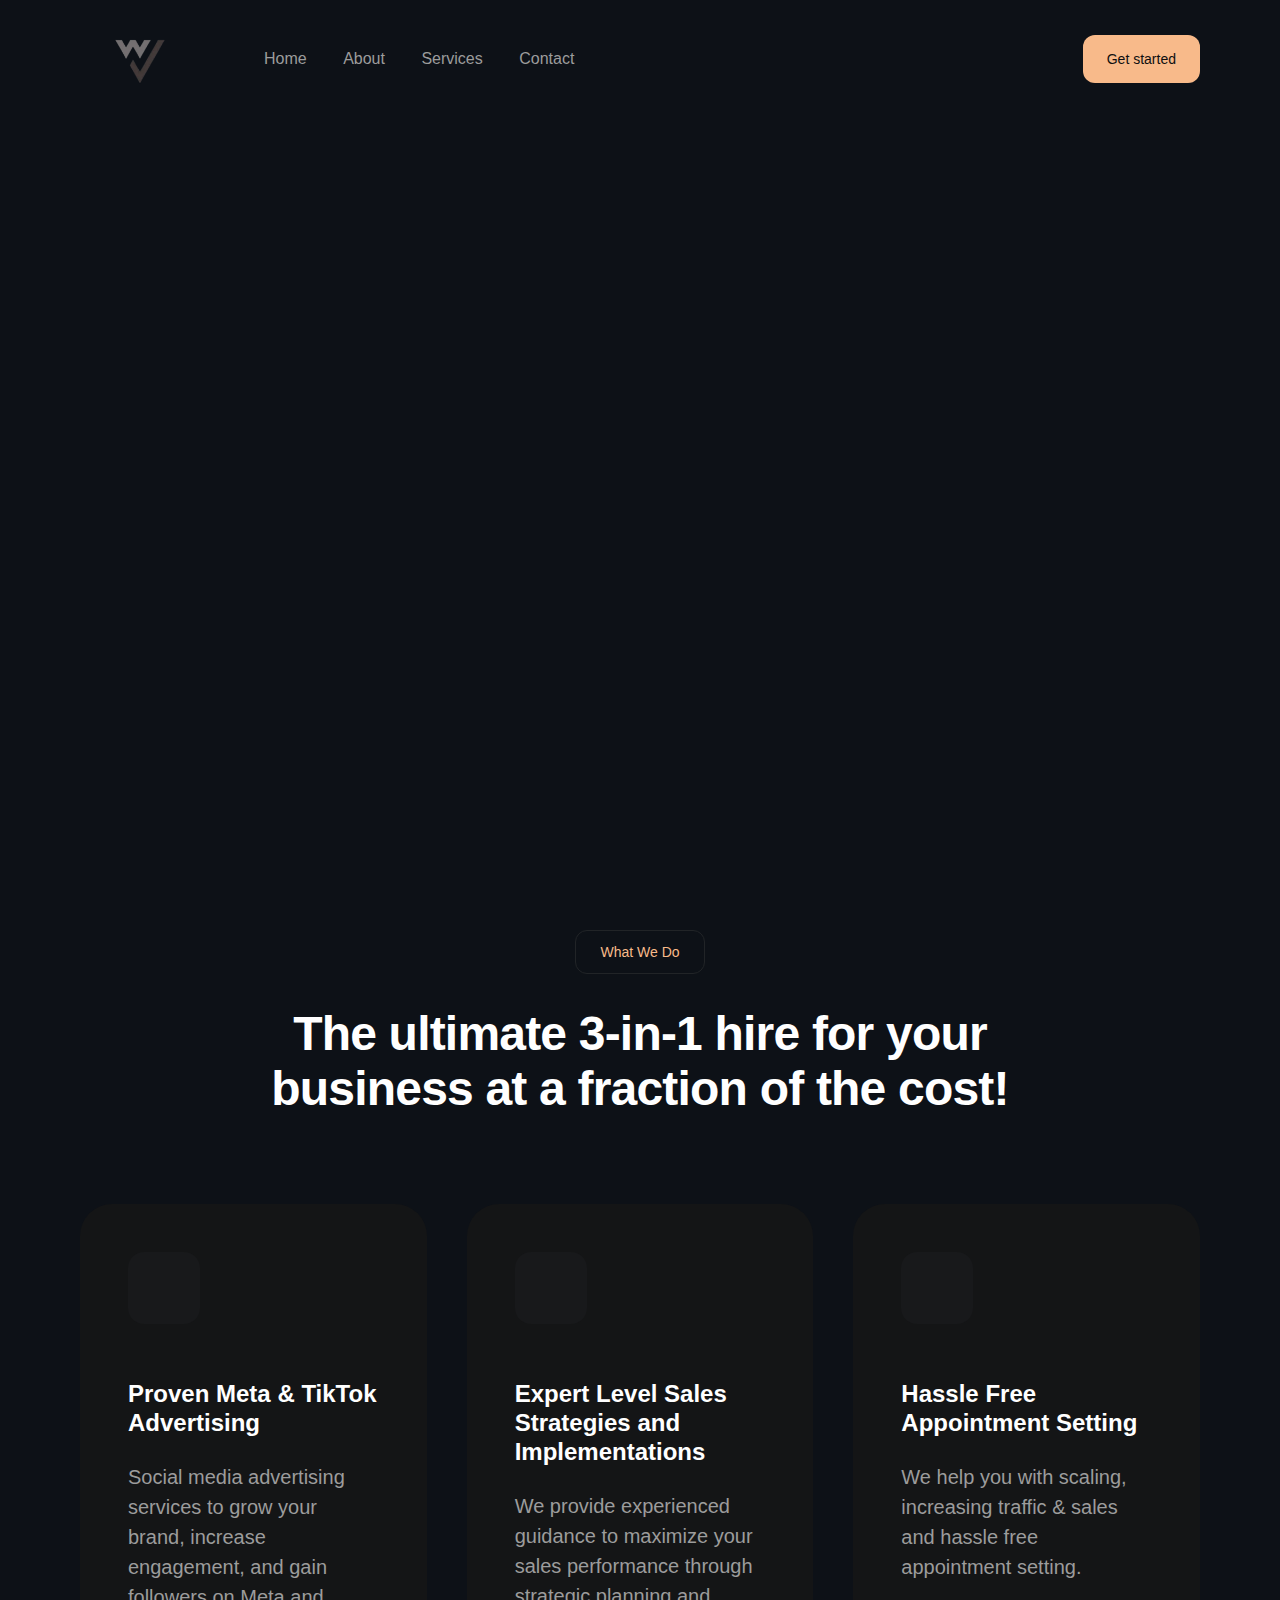
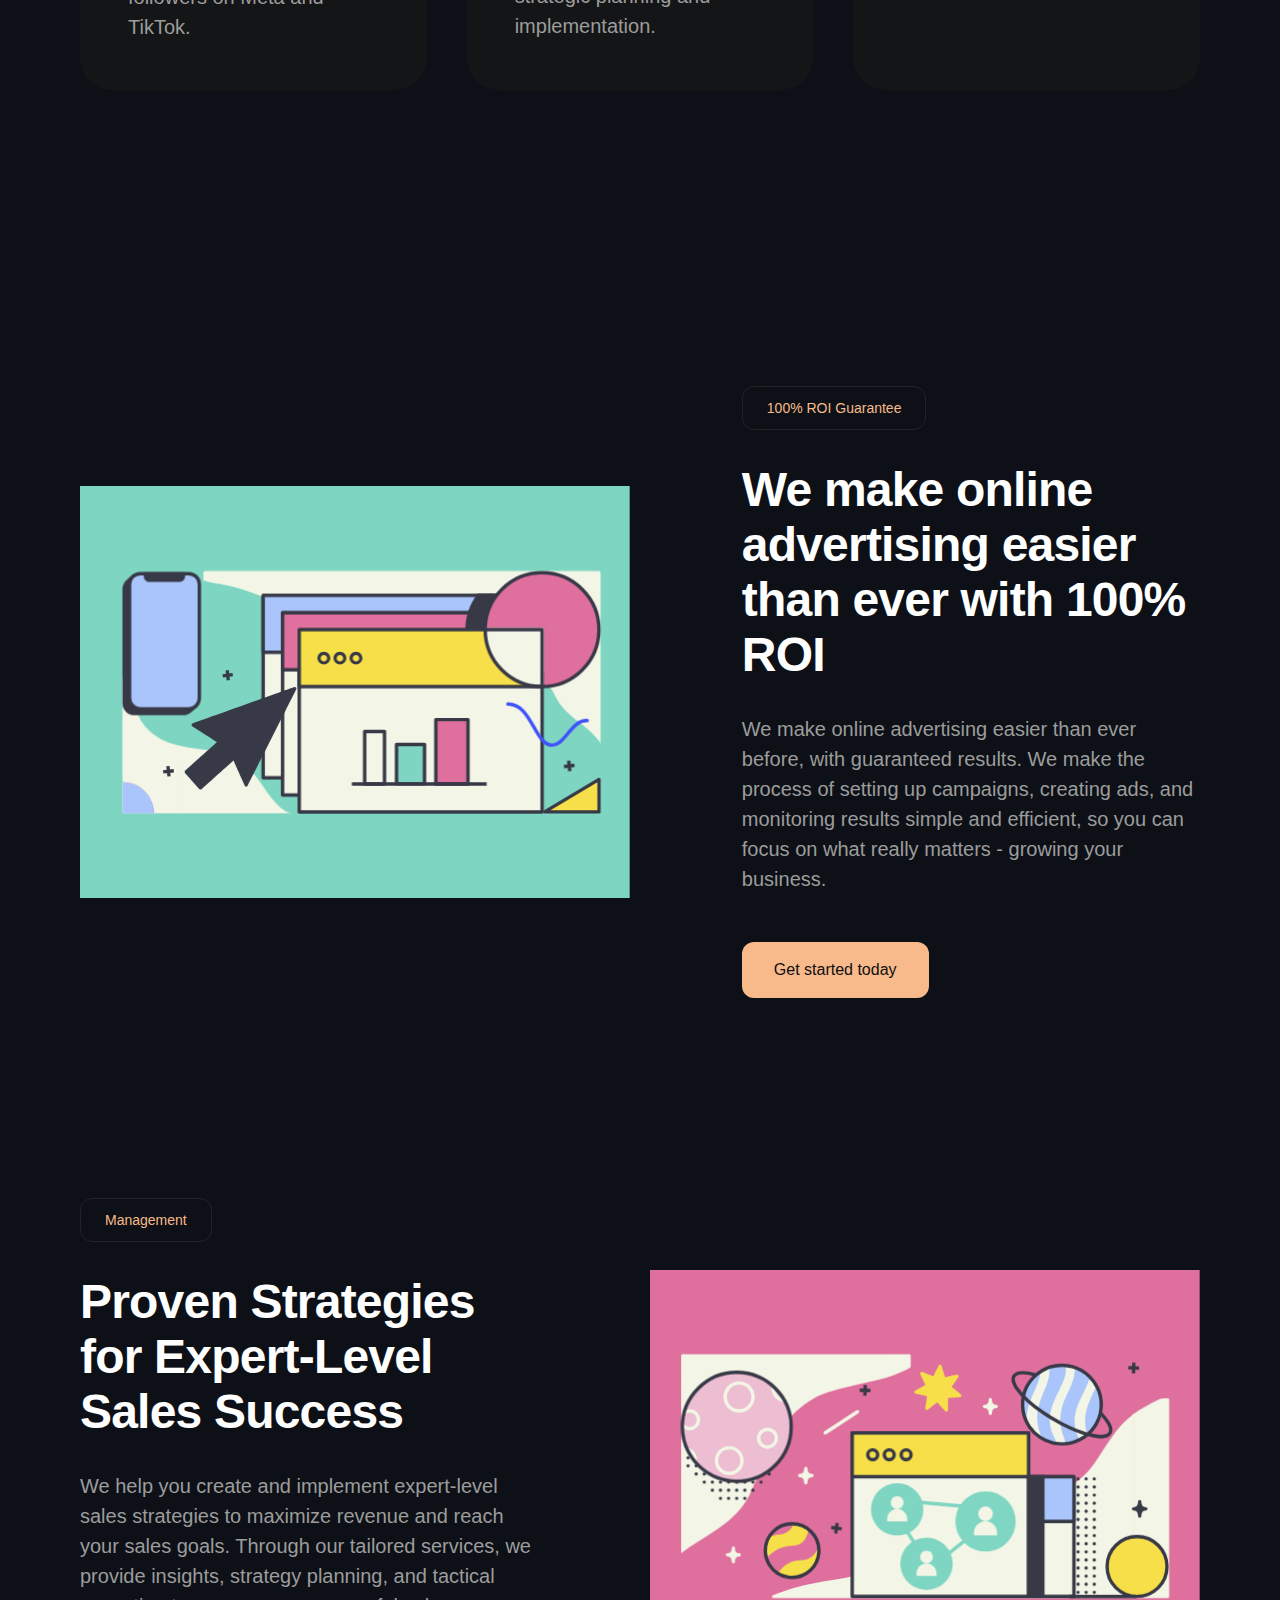
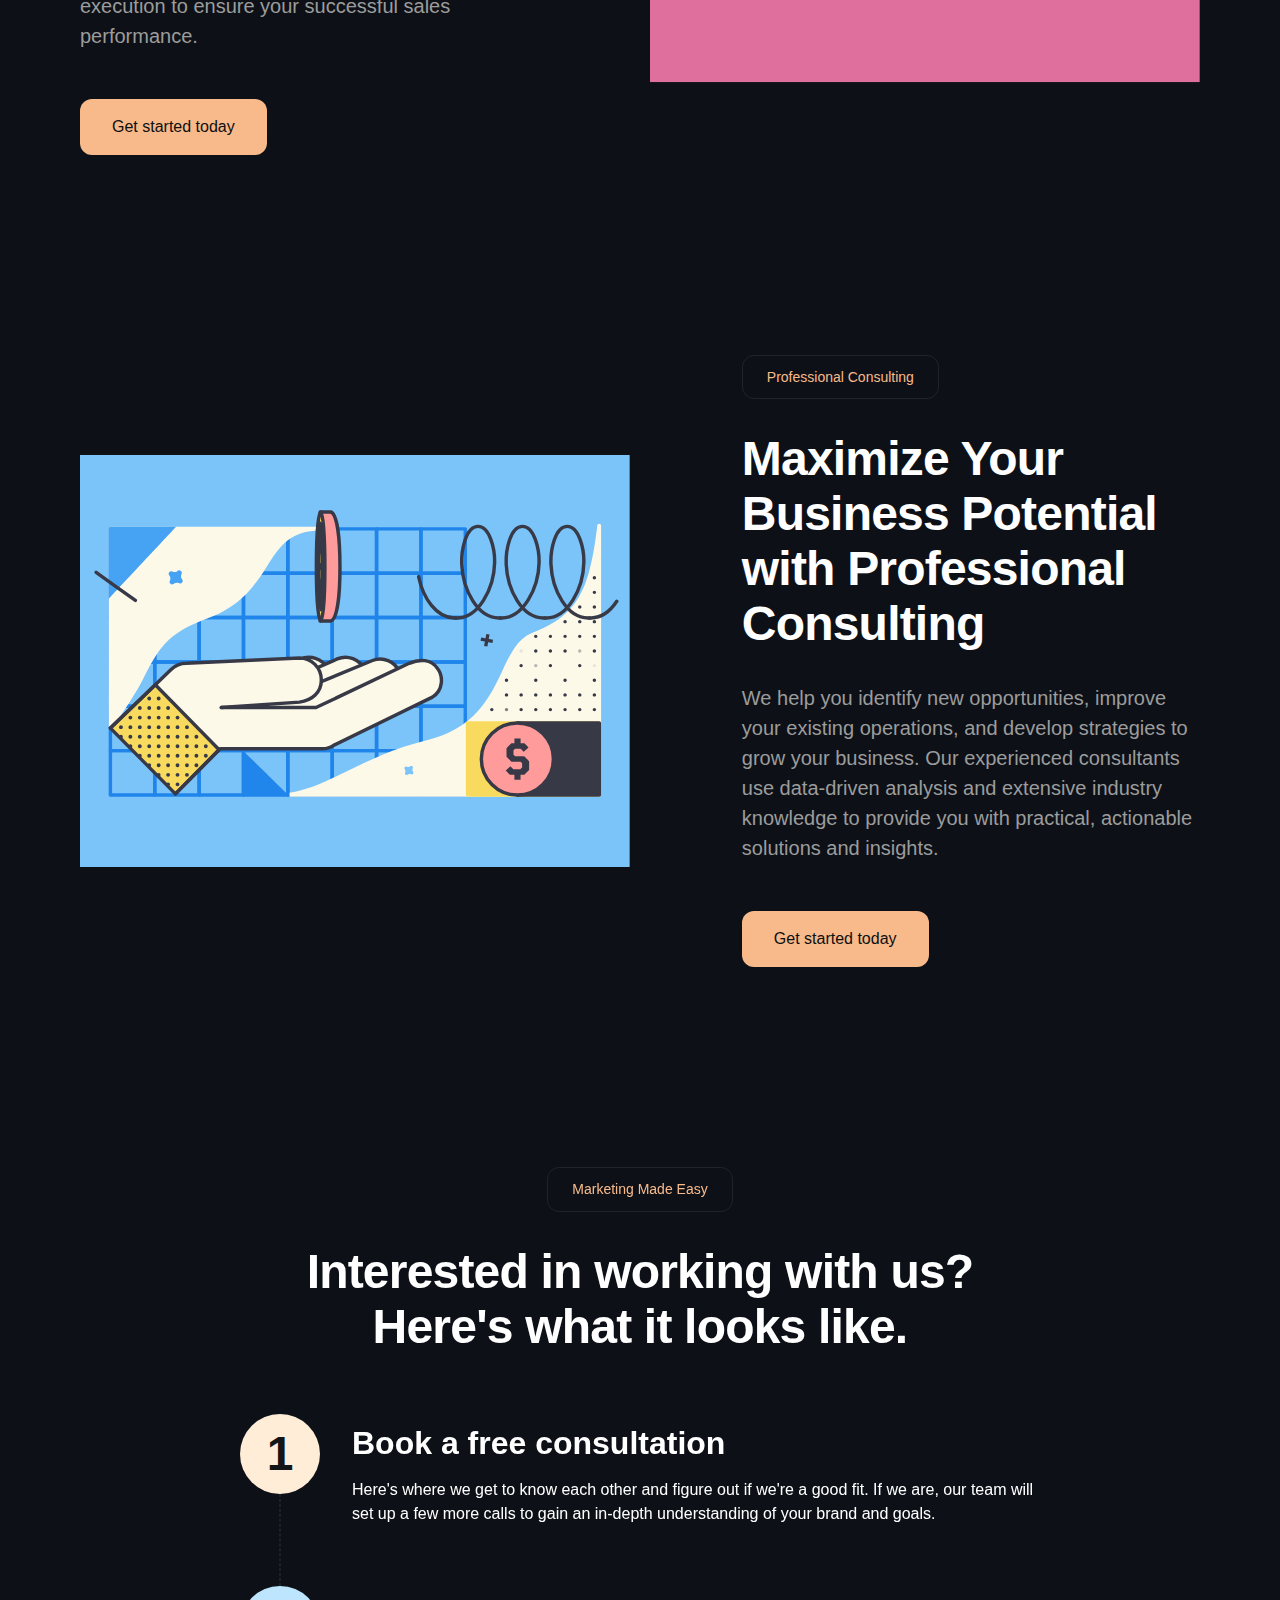
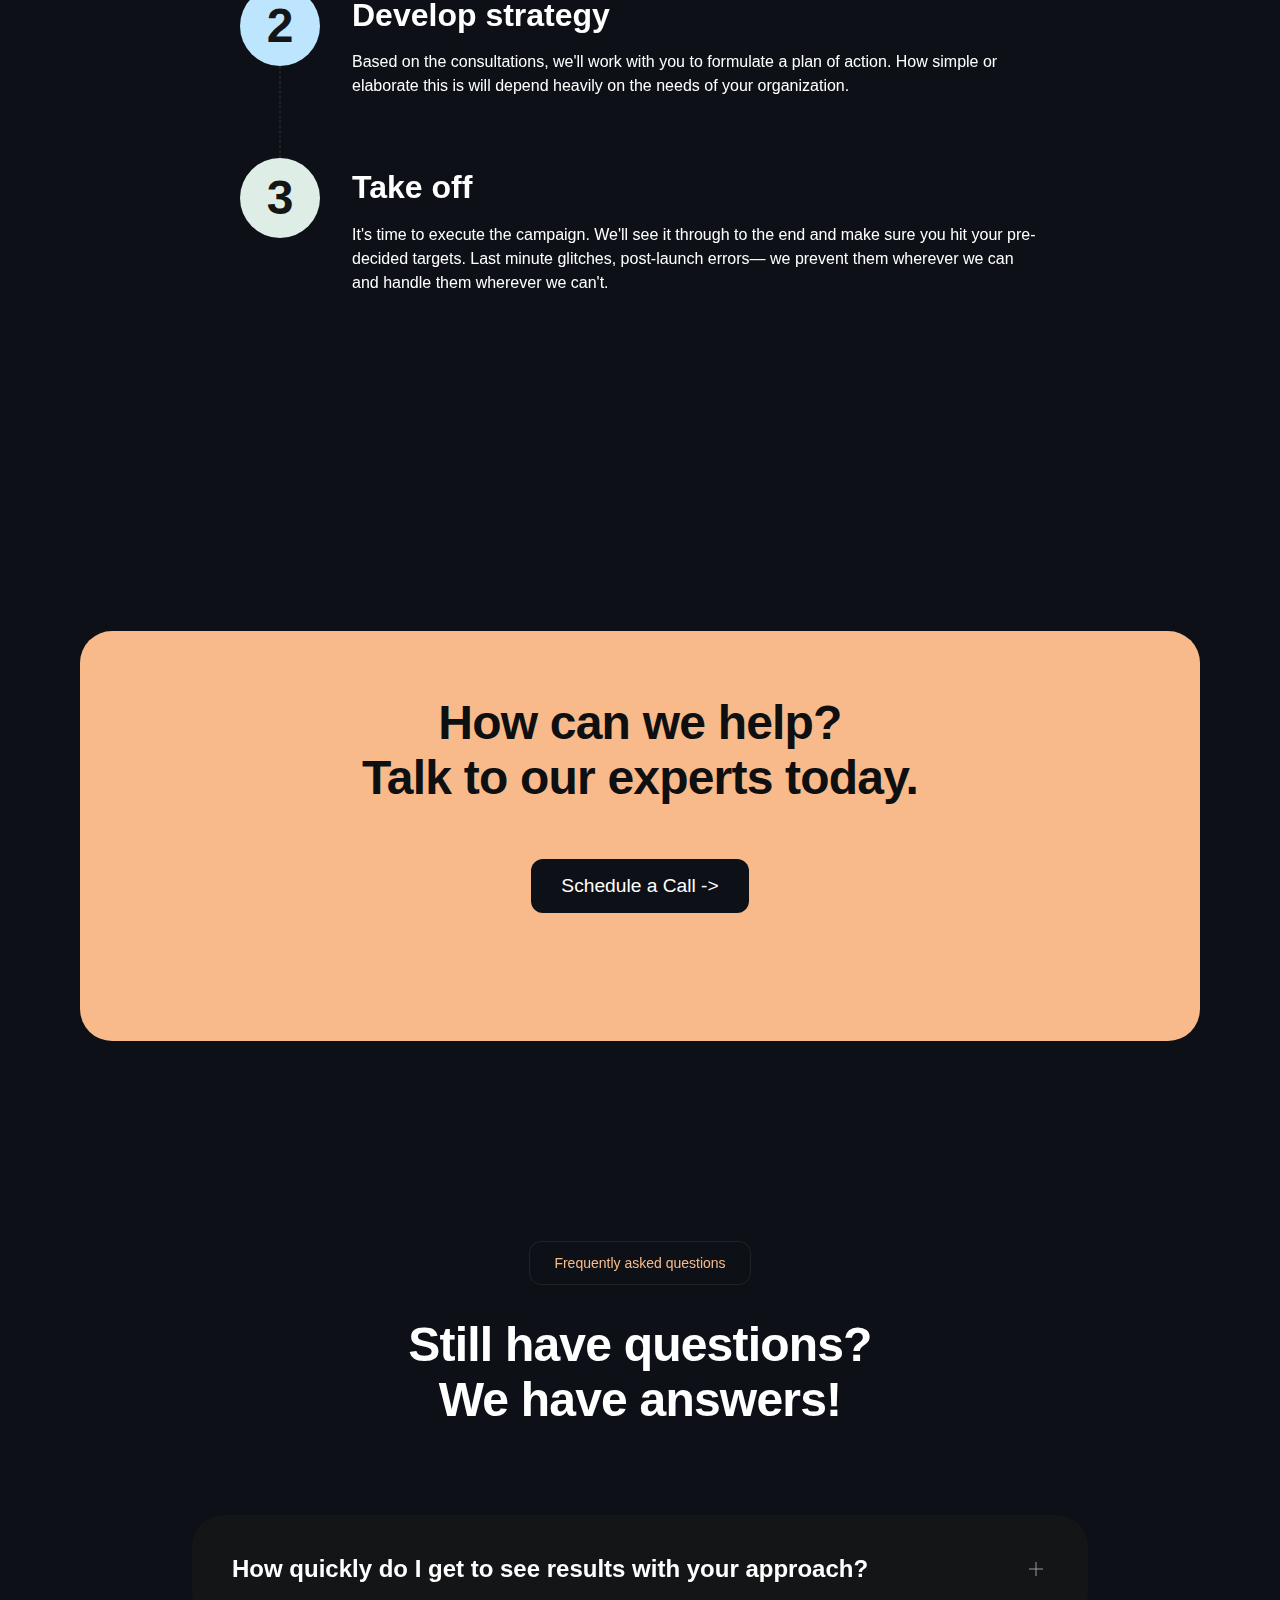
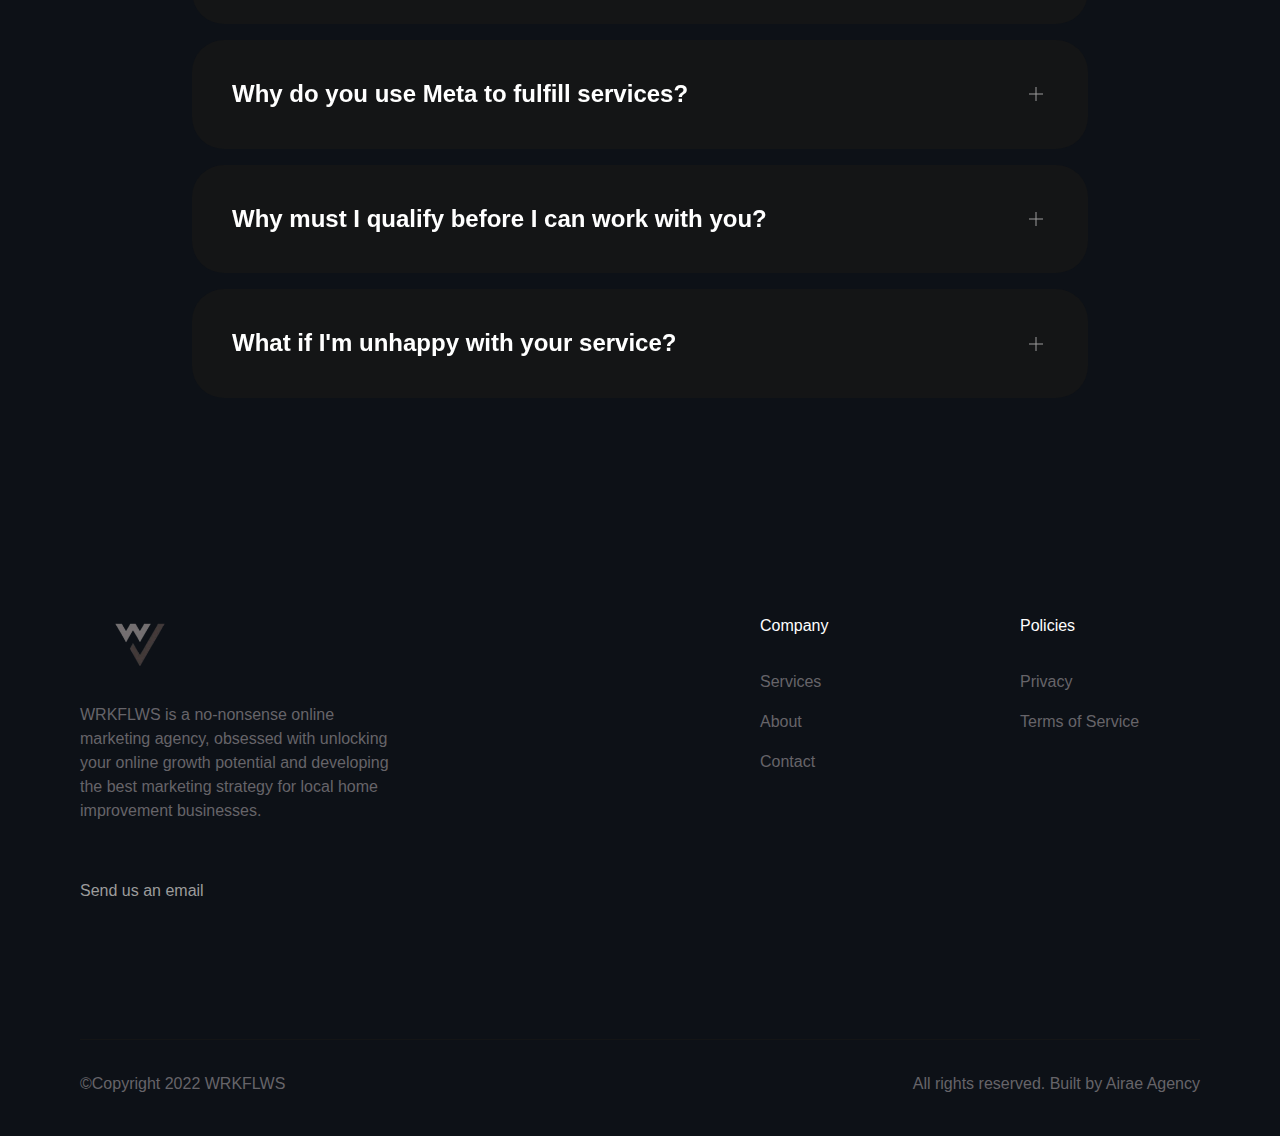
==== commit b5719670: "Added images" ====
--- a/index.html
+++ b/index.html
@@ -191,8 +191,9 @@
                   <a href="#schedule" class="button w-button">Get started today</a>
                </div>
                <div id="w-node-_455a7f1d-b77a-0c0b-9827-d7c533a043c9-5d71dfe1" data-w-id="455a7f1d-b77a-0c0b-9827-d7c533a043c9" class="image-container">
-                  <img src="assets/Leads.png" loading="lazy" alt="" class="card-right-bottom" style="margin-right: 0px; margin-bottom: 0px"/>
+                  <!-- <img src="assets/Leads.png" loading="lazy" alt="" class="card-right-bottom" style="margin-right: 0px; margin-bottom: 0px"/> -->
                   <!-- <img src="https://assets.website-files.com/62849c252e5f24ece4db79c8/62950f56f59b73eb7c2037bb_Card%20Tasks.svg" loading="lazy" alt="" class="card-right-top"/> -->
+                  <svg xmlns="http://www.w3.org/2000/svg" viewBox="0 0 800 600" width="800" height="600" preserveAspectRatio="xMidYMid meet" style="width: 100%; height: 100%; transform: translate3d(0px, 0px, 0px); content-visibility: visible;"><defs><clipPath id="__lottie_element_3581"><rect width="800" height="600" x="0" y="0"></rect></clipPath><filter id="__lottie_element_3592" filterUnits="objectBoundingBox" x="0%" y="0%" width="100%" height="100%"><feComponentTransfer in="SourceGraphic"><feFuncA type="table" tableValues="1.0 0.0"></feFuncA></feComponentTransfer></filter><mask id="__lottie_element_3591" mask-type="alpha"><g filter="url(#__lottie_element_3592)"><rect width="800" height="600" x="0" y="0" fill="#ffffff" opacity="0"></rect><g transform="matrix(0.9906690716743469,-0.013624681159853935,0.013624681159853935,0.9906690716743469,2.9187707901000977,9.990056991577148)" opacity="1" style="display: block;"><g opacity="1" transform="matrix(1,0,0,1,599.3300170898438,195.86500549316406)"><path stroke-linecap="butt" stroke-linejoin="miter" fill-opacity="0" stroke-miterlimit="10" stroke="rgb(56,57,71)" stroke-opacity="1" stroke-width="5" d=" M57.507999420166016,-0.25099998712539673 C57.507999420166016,19.687000274658203 50.54499816894531,21.63599967956543 47.14899826049805,21.908000946044922 C46.80500030517578,21.93600082397461 42.74800109863281,23.291000366210938 42.46099853515625,23.43400001525879 C38.683998107910156,25.87299919128418 39.66699981689453,29.3799991607666 35.36399841308594,30.90999984741211 C32.638999938964844,31.865999221801758 32.319000244140625,30.631999969482422 29.448999404907227,31.20599937438965 C25.910999298095703,31.875 31.777999877929688,27.257999420166016 28,27.257999420166016 C28,27.257999420166016 20.927000045776367,23.257999420166016 20.927000045776367,23.257999420166016 C17.770999908447266,23.209999084472656 17.163000106811523,18.922000885009766 14.151000022888184,18.444000244140625 C12.430000305175781,18.156999588012695 13.208000183105469,9.774999618530273 11.487000465393066,9.29699993133545 C5.176000118255615,7.624000072479248 4.8429999351501465,9.39799976348877 -0.4169999957084656,5.813000202178955 C-6.679999828338623,1.5570000410079956 -11.083000183105469,4.605999946594238 -15.241999626159668,-1.7059999704360962 C-16.150999069213867,-3.0920000076293945 -27.511999130249023,-7.479000091552734 -28.275999069213867,-8.961000442504883 C-32.722999572753906,-17.136999130249023 -47.757999420166016,-11.508000373840332 -47.757999420166016,-21.500999450683594 C-47.757999420166016,-39.71699905395508 -47.79499816894531,-33.645999908447266 -34.597999572753906,-44.21200180053711 C-33.73699951171875,-44.88100051879883 -34.37699890136719,-46.426998138427734 -33.51599884033203,-47.04800033569336 C-29.97800064086914,-49.58300018310547 -26.152999877929688,-51.685001373291016 -22.089000701904297,-53.40599822998047 C-20.224000930786133,-54.17100143432617 -18.358999252319336,-54.840999603271484 -16.39900016784668,-55.415000915527344 C-11.187000274658203,-56.944000244140625 -5.689000129699707,-57.757999420166016 0,-57.757999420166016 C0,-57.757999420166016 0.9559999704360962,-57.757999420166016 0.9559999704360962,-57.757999420166016 C1.434999942779541,-57.757999420166016 1.9129999876022339,-57.757999420166016 2.3910000324249268,-57.709999084472656 C7.171999931335449,-57.52000045776367 11.76200008392334,-56.75299835205078 16.160999298095703,-55.46200180053711 C25.628000259399414,-52.73699951171875 34.090999603271484,-47.62200164794922 40.880001068115234,-40.78499984741211 C40.880001068115234,-40.78499984741211 41.31100082397461,-40.354000091552734 41.31100082397461,-40.354000091552734 C45.75699996948242,-35.8120002746582 49.48699951171875,-30.5049991607666 52.21200180053711,-24.672000885009766 C55.79800033569336,-17.21299934387207 57.507999420166016,-9.095999717712402 57.507999420166016,-0.25099998712539673z"></path><path fill="rgb(255,0,0)" fill-opacity="1" d=" M57.507999420166016,-0.25099998712539673 C57.507999420166016,19.687000274658203 50.54499816894531,21.63599967956543 47.14899826049805,21.908000946044922 C46.80500030517578,21.93600082397461 42.74800109863281,23.291000366210938 42.46099853515625,23.43400001525879 C38.683998107910156,25.87299919128418 39.66699981689453,29.3799991607666 35.36399841308594,30.90999984741211 C32.638999938964844,31.865999221801758 32.319000244140625,30.631999969482422 29.448999404907227,31.20599937438965 C25.910999298095703,31.875 31.777999877929688,27.257999420166016 28,27.257999420166016 C28,27.257999420166016 20.927000045776367,23.257999420166016 20.927000045776367,23.257999420166016 C17.770999908447266,23.209999084472656 17.163000106811523,18.922000885009766 14.151000022888184,18.444000244140625 C12.430000305175781,18.156999588012695 13.208000183105469,9.774999618530273 11.487000465393066,9.29699993133545 C5.176000118255615,7.624000072479248 4.8429999351501465,9.39799976348877 -0.4169999957084656,5.813000202178955 C-6.679999828338623,1.5570000410079956 -11.083000183105469,4.605999946594238 -15.241999626159668,-1.7059999704360962 C-16.150999069213867,-3.0920000076293945 -27.511999130249023,-7.479000091552734 -28.275999069213867,-8.961000442504883 C-32.722999572753906,-17.136999130249023 -47.757999420166016,-11.508000373840332 -47.757999420166016,-21.500999450683594 C-47.757999420166016,-39.71699905395508 -47.79499816894531,-33.645999908447266 -34.597999572753906,-44.21200180053711 C-33.73699951171875,-44.88100051879883 -34.37699890136719,-46.426998138427734 -33.51599884033203,-47.04800033569336 C-29.97800064086914,-49.58300018310547 -26.152999877929688,-51.685001373291016 -22.089000701904297,-53.40599822998047 C-20.224000930786133,-54.17100143432617 -18.358999252319336,-54.840999603271484 -16.39900016784668,-55.415000915527344 C-11.187000274658203,-56.944000244140625 -5.689000129699707,-57.757999420166016 0,-57.757999420166016 C0,-57.757999420166016 0.9559999704360962,-57.757999420166016 0.9559999704360962,-57.757999420166016 C1.434999942779541,-57.757999420166016 1.9129999876022339,-57.757999420166016 2.3910000324249268,-57.709999084472656 C7.171999931335449,-57.52000045776367 11.76200008392334,-56.75299835205078 16.160999298095703,-55.46200180053711 C25.628000259399414,-52.73699951171875 34.090999603271484,-47.62200164794922 40.880001068115234,-40.78499984741211 C40.880001068115234,-40.78499984741211 41.31100082397461,-40.354000091552734 41.31100082397461,-40.354000091552734 C45.75699996948242,-35.8120002746582 49.48699951171875,-30.5049991607666 52.21200180053711,-24.672000885009766 C55.79800033569336,-17.21299934387207 57.507999420166016,-9.095999717712402 57.507999420166016,-0.25099998712539673z"></path></g></g></g></mask><mask id="__lottie_element_3601" mask-type="alpha"><g transform="matrix(0.9776665568351746,-0.013445856980979443,0.013445856980979443,0.9776665568351746,10.746607780456543,12.429604530334473)" opacity="1" style="display: block;"><g opacity="1" transform="matrix(1,0,0,1,599.3300170898438,195.86500549316406)"><path fill="rgb(170,197,251)" fill-opacity="1" d=" M57.757999420166016,-0.0010000000474974513 C57.757999420166016,19.937000274658203 47.66899871826172,37.53300094604492 32.27399826049805,47.90800094604492 C31.98699951171875,48.099998474121094 31.74799919128418,48.29100036621094 31.461000442504883,48.433998107910156 C27.68400001525879,50.87300109863281 23.66699981689453,52.880001068115234 19.36400032043457,54.40999984741211 C16.638999938964844,55.36600112915039 13.819000244140625,56.13199996948242 10.949000358581543,56.70600128173828 C7.410999774932861,57.375 3.7780001163482666,57.757999420166016 0,57.757999420166016 C0,57.757999420166016 -0.5730000138282776,57.757999420166016 -0.5730000138282776,57.757999420166016 C-3.7290000915527344,57.709999084472656 -6.836999893188477,57.422000885009766 -9.848999977111816,56.944000244140625 C-11.569999694824219,56.65700149536133 -13.291999816894531,56.275001525878906 -15.012999534606934,55.797000885009766 C-21.323999404907227,54.124000549316406 -27.156999588012695,51.39799880981445 -32.41699981689453,47.8129997253418 C-38.68000030517578,43.55699920654297 -44.08300018310547,38.10599899291992 -48.242000579833984,31.79400062561035 C-49.1510009765625,30.408000946044922 -50.012001037597656,29.020999908447266 -50.7760009765625,27.538999557495117 C-55.222999572753906,19.363000869750977 -57.757999420166016,9.991999626159668 -57.757999420166016,-0.0010000000474974513 C-57.757999420166016,-18.216999053955078 -49.29499816894531,-34.520999908447266 -36.097999572753906,-45.08700180053711 C-35.23699951171875,-45.75600051879883 -34.37699890136719,-46.426998138427734 -33.51599884033203,-47.04800033569336 C-29.97800064086914,-49.58300018310547 -26.152999877929688,-51.685001373291016 -22.089000701904297,-53.40599822998047 C-20.224000930786133,-54.17100143432617 -18.358999252319336,-54.840999603271484 -16.39900016784668,-55.415000915527344 C-11.187000274658203,-56.944000244140625 -5.689000129699707,-57.757999420166016 0,-57.757999420166016 C0,-57.757999420166016 0.9559999704360962,-57.757999420166016 0.9559999704360962,-57.757999420166016 C1.434999942779541,-57.757999420166016 1.9129999876022339,-57.757999420166016 2.3910000324249268,-57.709999084472656 C7.171999931335449,-57.52000045776367 11.76200008392334,-56.75299835205078 16.160999298095703,-55.46200180053711 C25.628000259399414,-52.73699951171875 34.090999603271484,-47.62200164794922 40.880001068115234,-40.78499984741211 C40.880001068115234,-40.78499984741211 41.31100082397461,-40.354000091552734 41.31100082397461,-40.354000091552734 C45.75699996948242,-35.8120002746582 49.48699951171875,-30.5049991607666 52.21200180053711,-24.672000885009766 C55.79800033569336,-17.21299934387207 57.757999420166016,-8.845999717712402 57.757999420166016,-0.0010000000474974513z"></path></g><g opacity="1" transform="matrix(1,0,0,1,599.3300170898438,195.86500549316406)"><path stroke-linecap="butt" stroke-linejoin="miter" fill-opacity="0" stroke-miterlimit="10" stroke="rgb(56,57,71)" stroke-opacity="1" stroke-width="5" d=" M57.757999420166016,-0.0010000000474974513 C57.757999420166016,19.937000274658203 47.66899871826172,37.53300094604492 32.27399826049805,47.90800094604492 C31.98699951171875,48.099998474121094 31.74799919128418,48.29100036621094 31.461000442504883,48.433998107910156 C27.68400001525879,50.87300109863281 23.66699981689453,52.880001068115234 19.36400032043457,54.40999984741211 C16.638999938964844,55.36600112915039 13.819000244140625,56.13199996948242 10.949000358581543,56.70600128173828 C7.410999774932861,57.375 3.7780001163482666,57.757999420166016 0,57.757999420166016 C0,57.757999420166016 -0.5730000138282776,57.757999420166016 -0.5730000138282776,57.757999420166016 C-3.7290000915527344,57.709999084472656 -6.836999893188477,57.422000885009766 -9.848999977111816,56.944000244140625 C-11.569999694824219,56.65700149536133 -13.291999816894531,56.275001525878906 -15.012999534606934,55.797000885009766 C-21.323999404907227,54.124000549316406 -27.156999588012695,51.39799880981445 -32.41699981689453,47.8129997253418 C-38.68000030517578,43.55699920654297 -44.08300018310547,38.10599899291992 -48.242000579833984,31.79400062561035 C-49.1510009765625,30.408000946044922 -50.012001037597656,29.020999908447266 -50.7760009765625,27.538999557495117 C-55.222999572753906,19.363000869750977 -57.757999420166016,9.991999626159668 -57.757999420166016,-0.0010000000474974513 C-57.757999420166016,-18.216999053955078 -49.29499816894531,-34.520999908447266 -36.097999572753906,-45.08700180053711 C-35.23699951171875,-45.75600051879883 -34.37699890136719,-46.426998138427734 -33.51599884033203,-47.04800033569336 C-29.97800064086914,-49.58300018310547 -26.152999877929688,-51.685001373291016 -22.089000701904297,-53.40599822998047 C-20.224000930786133,-54.17100143432617 -18.358999252319336,-54.840999603271484 -16.39900016784668,-55.415000915527344 C-11.187000274658203,-56.944000244140625 -5.689000129699707,-57.757999420166016 0,-57.757999420166016 C0,-57.757999420166016 0.9559999704360962,-57.757999420166016 0.9559999704360962,-57.757999420166016 C1.434999942779541,-57.757999420166016 1.9129999876022339,-57.757999420166016 2.3910000324249268,-57.709999084472656 C7.171999931335449,-57.52000045776367 11.76200008392334,-56.75299835205078 16.160999298095703,-55.46200180053711 C25.628000259399414,-52.73699951171875 34.090999603271484,-47.62200164794922 40.880001068115234,-40.78499984741211 C40.880001068115234,-40.78499984741211 41.31100082397461,-40.354000091552734 41.31100082397461,-40.354000091552734 C45.75699996948242,-35.8120002746582 49.48699951171875,-30.5049991607666 52.21200180053711,-24.672000885009766 C55.79800033569336,-17.21299934387207 57.757999420166016,-8.845999717712402 57.757999420166016,-0.0010000000474974513z"></path></g></g></mask><mask id="__lottie_element_3616" mask-type="alpha"><g transform="matrix(1,0,0,1,0,-1.40277099609375)" opacity="1" style="display: block;"><g opacity="1" transform="matrix(1,0,0,1,206.74200439453125,409.6579895019531)"><path fill="rgb(223,112,158)" fill-opacity="1" d=" M39.01499938964844,-0.024000000208616257 C39.01499938964844,0.9319999814033508 38.96699905395508,1.8890000581741333 38.91899871826172,2.8450000286102295 C37.4370002746582,23.06999969482422 20.60700035095215,39.03900146484375 0,39.03900146484375 C-1.9600000381469727,39.03900146484375 -3.9210000038146973,38.895999908447266 -5.784999847412109,38.60900115966797 C-17.117000579833984,36.935001373291016 -26.871000289916992,30.336999893188477 -32.84700012207031,21.062000274658203 C-36.768001556396484,14.989999771118164 -39.01499938964844,7.769999980926514 -39.01499938964844,-0.024000000208616257 C-39.01499938964844,-21.586999893188477 -21.56399917602539,-39.03900146484375 0,-39.03900146484375 C10.661999702453613,-39.03900146484375 20.368000030517578,-34.736000061035156 27.395999908447266,-27.802000045776367 C34.56800079345703,-20.72599983215332 39.01499938964844,-10.925000190734863 39.01499938964844,-0.024000000208616257z"></path></g></g></mask><mask id="__lottie_element_3631" mask-type="alpha"><g transform="matrix(1,0,0,1,0,11.03009033203125)" opacity="1" style="display: block;"><g opacity="1" transform="matrix(1,0,0,1,0,0)"><g opacity="1" transform="matrix(1,0,0,1,126.15399932861328,217.0449981689453)"><path fill="rgb(237,189,210)" fill-opacity="1" d=" M79.2020034790039,0 C79.2020034790039,43.749000549316406 43.7239990234375,79.2249984741211 -0.02500000037252903,79.2249984741211 C-20.297000885009766,79.2249984741211 -38.79999923706055,71.62300109863281 -52.808998107910156,59.09600067138672 C-60.125,52.54600143432617 -66.24500274658203,44.65800094604492 -70.69100189208984,35.8129997253418 C-76.14199829101562,25.05500030517578 -79.2020034790039,12.909000396728516 -79.2020034790039,0 C-79.2020034790039,-43.749000549316406 -43.724998474121094,-79.2249984741211 0.023000000044703484,-79.2249984741211 C43.7239990234375,-79.177001953125 79.2020034790039,-43.749000549316406 79.2020034790039,0z"></path></g></g></g></mask><mask id="__lottie_element_3664" mask-type="alpha"><g transform="matrix(1,0,0,1,0,0)" opacity="1" style="display: block;"><g opacity="1" transform="matrix(1,0,0,1,212.36099243164062,279.2969970703125)"><path fill="rgb(45,40,255)" fill-opacity="1" d=" M165.03399658203125,156.6820068359375 C165.03399658203125,156.6820068359375 -165.03399658203125,156.6820068359375 -165.03399658203125,156.6820068359375 C-166.13800048828125,156.6820068359375 -167.03399658203125,155.78599548339844 -167.03399658203125,154.6820068359375 C-167.03399658203125,154.6820068359375 -167.03399658203125,-154.68099975585938 -167.03399658203125,-154.68099975585938 C-167.03399658203125,-155.78500366210938 -166.13800048828125,-156.68099975585938 -165.03399658203125,-156.68099975585938 C-165.03399658203125,-156.68099975585938 165.03399658203125,-156.68099975585938 165.03399658203125,-156.68099975585938 C166.13800048828125,-156.68099975585938 167.03399658203125,-155.78500366210938 167.03399658203125,-154.68099975585938 C167.03399658203125,-154.68099975585938 167.03399658203125,154.6820068359375 167.03399658203125,154.6820068359375 C167.03399658203125,155.78599548339844 166.13800048828125,156.6820068359375 165.03399658203125,156.6820068359375z"></path></g></g></mask><mask id="__lottie_element_3670" mask-type="alpha"><g transform="matrix(1,0,0,1,0,0)" opacity="1" style="display: block;"><g opacity="1" transform="matrix(1,0,0,1,466.47698974609375,331.98699951171875)"><path fill="rgb(61,92,0)" fill-opacity="1" d=" M-286.9880065917969,145.35000610351562 C-286.9880065917969,145.35000610351562 286.98699951171875,145.35000610351562 286.98699951171875,145.35000610351562 C288.07000732421875,145.35000610351562 288.9469909667969,144.4720001220703 288.9469909667969,143.38999938964844 C288.9469909667969,143.38999938964844 288.9469909667969,-143.39100646972656 288.9469909667969,-143.39100646972656 C288.9469909667969,-144.47300720214844 288.07000732421875,-145.35000610351562 286.98699951171875,-145.35000610351562 C286.98699951171875,-145.35000610351562 -286.9880065917969,-145.35000610351562 -286.9880065917969,-145.35000610351562 C-288.07000732421875,-145.35000610351562 -288.9469909667969,-144.47300720214844 -288.9469909667969,-143.39100646972656 C-288.9469909667969,-143.39100646972656 -288.9469909667969,143.38999938964844 -288.9469909667969,143.38999938964844 C-288.9469909667969,144.4720001220703 -288.07000732421875,145.35000610351562 -286.9880065917969,145.35000610351562z"></path></g></g></mask></defs><g clip-path="url(#__lottie_element_3581)"><g transform="matrix(1,0,0,1,0,0)" opacity="1" style="display: block;"><g opacity="1" transform="matrix(1,0,0,1,400,300)"><path fill="rgb(223,112,158)" fill-opacity="1" d=" M-400,300 C-400,300 400,300 400,300 C400,300 400,-300 400,-300 C400,-300 -400,-300 -400,-300 C-400,-300 -400,300 -400,300z"></path></g></g><g mask="url(#__lottie_element_3670)" style="display: block;"><g transform="matrix(1,0,0,1,-50.758758544921875,25.64862060546875)" opacity="1"><g opacity="1" transform="matrix(1,0,0,1,464.7510070800781,331.5639953613281)"><path fill="rgb(243,246,230)" fill-opacity="1" d=" M288.5039978027344,-146.81900024414062 C269.9049987792969,-133.52699279785156 256.7869873046875,-113.22699737548828 245.5989990234375,-95.58499908447266 C225.61300659179688,-64.02799987792969 206.77499389648438,-34.194000244140625 149.9739990234375,-33.33300018310547 C80.88500213623047,-32.28099822998047 42.97100067138672,-7.802000045776367 -19.854999542236328,32.69499969482422 C-40.17599868774414,45.79600143432617 -63.17300033569336,60.61899948120117 -90.80899810791016,76.97100067138672 C-108.30799865722656,87.34700012207031 -130.11199951171875,90.93199920654297 -155.3090057373047,95.04399871826172 C-191.93299865722656,101.06800079345703 -239.1840057373047,111.10399627685547 -287.8089904785156,143.99899291992188 C-289.7300109863281,145.7729949951172 -290.68798828125,146.92599487304688 -288.6080017089844,148.75 C-288.6080017089844,148.75 290.68701171875,145.7729949951172 290.68701171875,145.7729949951172 C290.68701171875,145.7729949951172 290.6719970703125,-147.83999633789062 290.6719970703125,-147.83999633789062 C290.6719970703125,-148.74899291992188 289.22198486328125,-147.34500122070312 288.5039978027344,-146.81900024414062z"></path></g><g opacity="1" transform="matrix(1,0,0,1,775.6939697265625,94.34300231933594)"><path fill="rgb(243,246,230)" fill-opacity="1" d=" M554.885986328125,-201.2259979248047 C536.2860107421875,-187.9340057373047 523.1690063476562,-167.63400268554688 511.9809875488281,-149.99200439453125 C491.9949951171875,-118.43499755859375 473.1570129394531,-88.5999984741211 416.3559875488281,-87.73999786376953 C347.2669982910156,-86.68699645996094 309.35198974609375,-62.207000732421875 246.5260009765625,-21.709999084472656 C226.2050018310547,-8.609999656677246 203.20799255371094,6.211999893188477 175.572998046875,22.56399917602539 C158.072998046875,32.93899917602539 136.27099609375,36.525001525878906 111.0739974975586,40.637001037597656 C74.4489974975586,46.6609992980957 27.198999404907227,56.696998596191406 -21.427000045776367,89.59200286865234 C-23.347999572753906,91.36599731445312 -24.305999755859375,92.51899719238281 -22.22599983215332,94.34300231933594 C-22.22599983215332,94.34300231933594 563.0689697265625,98.86599731445312 563.0689697265625,98.86599731445312 C563.0689697265625,98.86599731445312 557.0540161132812,-202.2469940185547 557.0540161132812,-202.2469940185547 C557.0540161132812,-203.156005859375 555.60302734375,-201.7519989013672 554.885986328125,-201.2259979248047z"></path></g><g opacity="1" transform="matrix(1,0,0,1,777.010009765625,326.8280029296875)"><path fill="rgb(243,246,230)" fill-opacity="1" d=" M543.8200073242188,150.50900268554688 C543.8200073242188,150.50900268554688 -22.98900032043457,150.50900268554688 -22.98900032043457,150.50900268554688 C-22.98900032043457,150.50900268554688 -22.98900032043457,-140.1909942626953 -22.98900032043457,-140.1909942626953 C-22.98900032043457,-140.1909942626953 543.8200073242188,-150.50900268554688 543.8200073242188,-150.50900268554688 C543.8200073242188,-150.50900268554688 543.8200073242188,150.50900268554688 543.8200073242188,150.50900268554688z"></path></g></g></g><g mask="url(#__lottie_element_3664)" style="display: block;"><g transform="matrix(1,0,0,1,-34.963287353515625,31.499969482421875)" opacity="1"><g opacity="1" transform="matrix(1,0,0,1,245.88699340820312,254.19200134277344)"><path fill="rgb(243,246,230)" fill-opacity="1" d=" M200.56100463867188,-184.33999633789062 C200.56100463867188,-184.33999633789062 -200.56100463867188,-131.5749969482422 -200.56100463867188,-131.5749969482422 C-200.56100463867188,-131.5749969482422 -200.54600524902344,184.33999633789062 -200.54600524902344,184.33999633789062 C-200.54600524902344,184.33999633789062 -199.6739959716797,184.33999633789062 -199.6739959716797,184.33999633789062 C-199.6739959716797,184.33999633789062 -197.8300018310547,180.62600708007812 -195.24000549316406,170.8419952392578 C-191.88600158691406,158.1699981689453 -188.03799438476562,147.72000122070312 -178.13600158691406,137.46400451660156 C-167.23500061035156,126.13300323486328 -152.36500549316406,116.80999755859375 -136.63499450683594,106.91200256347656 C-125.83000183105469,100.12300109863281 -114.68900299072266,93.09500122070312 -104.21800231933594,85.06300354003906 C-85.14099884033203,70.38400268554688 -72.51799774169922,55.41899871826172 -64.53299713134766,37.87200164794922 C-60.277000427246094,28.500999450683594 -56.308998107910156,19.273000717163086 -52.48400115966797,10.380000114440918 C-43.35200119018555,-10.897000312805176 -34.74599838256836,-31.027000427246094 -23.749000549316406,-48.71699905395508 C-9.54800033569336,-71.62000274658203 7.234000205993652,-87.9229965209961 29.035999298095703,-100.01899719238281 C51.35100173950195,-112.40699768066406 120.30699920654297,-124.64399719238281 134.677001953125,-129.6060028076172 C166.00599670410156,-140.4250030517578 195.11399841308594,-155.23399353027344 200.56100463867188,-184.33999633789062z"></path></g><g opacity="1" transform="matrix(1,0,0,1,620.7830200195312,41.03200149536133)"><path fill="rgb(243,246,230)" fill-opacity="1" d=" M221.9029998779297,-327.64898681640625 C221.9029998779297,-327.64898681640625 -179.2169952392578,-274.8840026855469 -179.2169952392578,-274.8840026855469 C-179.2169952392578,-274.8840026855469 -179.2030029296875,41.03200149536133 -179.2030029296875,41.03200149536133 C-179.2030029296875,41.03200149536133 -178.33099365234375,41.03200149536133 -178.33099365234375,41.03200149536133 C-178.33099365234375,41.03200149536133 -176.48800659179688,37.31700134277344 -173.8990020751953,27.534000396728516 C-170.54400634765625,14.862000465393066 -166.69500732421875,4.4120001792907715 -156.79299926757812,-5.8429999351501465 C-145.89199829101562,-17.174999237060547 -131.0229949951172,-26.499000549316406 -115.29199981689453,-36.395999908447266 C-104.48699951171875,-43.185001373291016 -93.34600067138672,-50.2130012512207 -82.875,-58.24599838256836 C-63.79800033569336,-72.92400360107422 -51.17499923706055,-87.88999938964844 -43.191001892089844,-105.43699645996094 C-38.93600082397461,-114.80799865722656 -34.96699905395508,-124.03600311279297 -31.142000198364258,-132.9290008544922 C-22.010000228881836,-154.20599365234375 -13.404000282287598,-174.3350067138672 -2.4070000648498535,-192.02499389648438 C11.793999671936035,-214.927001953125 28.576000213623047,-231.23199462890625 50.37900161743164,-243.3280029296875 C72.69300079345703,-255.71600341796875 141.6490020751953,-267.9519958496094 156.0189971923828,-272.9150085449219 C187.3489990234375,-283.7340087890625 216.45599365234375,-298.5429992675781 221.9029998779297,-327.64898681640625z"></path></g><g opacity="1" transform="matrix(1,0,0,1,245.56399536132812,83.63600158691406)"><path fill="rgb(243,246,230)" fill-opacity="1" d=" M-200.88400268554688,83.63600158691406 C-200.88400268554688,83.63600158691406 -7.696000099182129,83.63600158691406 -7.696000099182129,83.63600158691406 C-7.696000099182129,83.63600158691406 196.01400756835938,-9.019000053405762 196.01400756835938,-9.019000053405762 C196.01400756835938,-9.019000053405762 200.88400268554688,-51.571998596191406 200.88400268554688,-51.571998596191406 C200.88400268554688,-51.571998596191406 200.88400268554688,-318.1310119628906 200.88400268554688,-318.1310119628906 C200.88400268554688,-318.1310119628906 -200.88400268554688,-318.1310119628906 -200.88400268554688,-318.1310119628906 C-200.88400268554688,-318.1310119628906 -200.88400268554688,83.63600158691406 -200.88400268554688,83.63600158691406z"></path></g></g></g><g transform="matrix(1,0,0,1,0,0)" opacity="1" style="display: block;"><g opacity="1" transform="matrix(0.9750980138778687,0.07674188166856766,-0.07674188166856766,0.9750980138778687,419.5290222167969,171.31300354003906)"><path fill="rgb(246,223,72)" fill-opacity="1" d=" M34.18600082397461,7.099999904632568 C34.18600082397461,7.099999904632568 19.60300064086914,-2.8929998874664307 19.60300064086914,-2.8929998874664307 C19.60300064086914,-2.8929998874664307 28.400999069213867,-18.191999435424805 28.400999069213867,-18.191999435424805 C28.878999710083008,-19.05299949645996 28.832000732421875,-20.104999542236328 28.208999633789062,-20.8700008392334 C27.58799934387207,-21.635000228881836 26.58300018310547,-21.969999313354492 25.62700080871582,-21.683000564575195 C25.62700080871582,-21.683000564575195 8.74899959564209,-16.518999099731445 8.74899959564209,-16.518999099731445 C8.74899959564209,-16.518999099731445 2.247999906539917,-32.965999603271484 2.247999906539917,-32.965999603271484 C1.8650000095367432,-33.875 1.003999948501587,-34.49700164794922 0,-34.49700164794922 C-1.003000020980835,-34.49700164794922 -1.8650000095367432,-33.875 -2.246999979019165,-32.965999603271484 C-2.246999979019165,-32.965999603271484 -8.75,-16.518999099731445 -8.75,-16.518999099731445 C-8.75,-16.518999099731445 -25.62700080871582,-21.683000564575195 -25.62700080871582,-21.683000564575195 C-26.583999633789062,-21.969999313354492 -27.586999893188477,-21.635000228881836 -28.208999633789062,-20.8700008392334 C-28.83099937438965,-20.104999542236328 -28.878000259399414,-19.05299949645996 -28.399999618530273,-18.191999435424805 C-28.399999618530273,-18.191999435424805 -19.60300064086914,-2.8929998874664307 -19.60300064086914,-2.8929998874664307 C-19.60300064086914,-2.8929998874664307 -34.18600082397461,7.099999904632568 -34.18600082397461,7.099999904632568 C-34.999000549316406,7.673999786376953 -35.38100051879883,8.630000114440918 -35.141998291015625,9.586000442504883 C-34.90299987792969,10.543000221252441 -34.13800048828125,11.260000228881836 -33.18199920654297,11.402999877929688 C-33.18199920654297,11.402999877929688 -15.729999542236328,14.081000328063965 -15.729999542236328,14.081000328063965 C-15.729999542236328,14.081000328063965 -17.020999908447266,31.724000930786133 -17.020999908447266,31.724000930786133 C-17.069000244140625,32.68000030517578 -16.542999267578125,33.63600158691406 -15.682000160217285,34.066001892089844 C-15.347000122070312,34.209999084472656 -15.012999534606934,34.305999755859375 -14.630000114440918,34.305999755859375 C-14.057000160217285,34.305999755859375 -13.4350004196167,34.066001892089844 -13.003999710083008,33.683998107910156 C-13.003999710083008,33.683998107910156 -0.04699999839067459,21.683000564575195 -0.04699999839067459,21.683000564575195 C-0.04699999839067459,21.683000564575195 12.90999984741211,33.683998107910156 12.90999984741211,33.683998107910156 C13.62600040435791,34.35300064086914 14.678000450134277,34.49700164794922 15.586999893188477,34.066001892089844 C16.447999954223633,33.63600158691406 17.020999908447266,32.72800064086914 16.926000595092773,31.724000930786133 C16.926000595092773,31.724000930786133 15.635000228881836,14.081000328063965 15.635000228881836,14.081000328063965 C15.635000228881836,14.081000328063965 33.08599853515625,11.402999877929688 33.08599853515625,11.402999877929688 C34.04199981689453,11.260000228881836 34.85599899291992,10.543000221252441 35.04600143432617,9.586000442504883 C35.38100051879883,8.630000114440918 34.99800109863281,7.625999927520752 34.18600082397461,7.099999904632568z"></path></g><g opacity="1" transform="matrix(0.9726415276527405,0,0,0.9726415276527405,121.25299835205078,414.4670104980469)"><path fill="rgb(243,246,230)" fill-opacity="1" d=" M8.75,-2.3910000324249268 C3.01200008392334,-2.3910000324249268 2.3910000324249268,-7.841000080108643 2.3910000324249268,-10.184000015258789 C2.3910000324249268,-11.52299976348877 1.3380000591278076,-12.574999809265137 -0.0010000000474974513,-12.574999809265137 C-1.3389999866485596,-12.574999809265137 -2.3919999599456787,-11.52299976348877 -2.3919999599456787,-10.184000015258789 C-2.3919999599456787,-7.841000080108643 -3.013000011444092,-2.3910000324249268 -8.75100040435791,-2.3910000324249268 C-10.08899974822998,-2.3910000324249268 -11.140999794006348,-1.3380000591278076 -11.140999794006348,0 C-11.140999794006348,1.3380000591278076 -10.08899974822998,2.390000104904175 -8.75100040435791,2.390000104904175 C-3.013000011444092,2.390000104904175 -2.3919999599456787,7.841000080108643 -2.3919999599456787,10.184000015258789 C-2.3919999599456787,11.52299976348877 -1.3389999866485596,12.574999809265137 -0.0010000000474974513,12.574999809265137 C1.3380000591278076,12.574999809265137 2.3910000324249268,11.52299976348877 2.3910000324249268,10.184000015258789 C2.3910000324249268,7.841000080108643 3.01200008392334,2.390000104904175 8.75,2.390000104904175 C10.088000297546387,2.390000104904175 11.140999794006348,1.3380000591278076 11.140999794006348,0 C11.140999794006348,-1.3380000591278076 10.08899974822998,-2.3910000324249268 8.75,-2.3910000324249268z"></path></g><g opacity="1" transform="matrix(1.0156333446502686,0,0,1.0156333446502686,226.72799682617188,299)"><path fill="rgb(243,246,230)" fill-opacity="1" d=" M8.74899959564209,-2.3910000324249268 C3.01200008392334,-2.3910000324249268 2.390000104904175,-7.8420000076293945 2.390000104904175,-10.184000015258789 C2.390000104904175,-11.52299976348877 1.3380000591278076,-12.574999809265137 -0.0010000000474974513,-12.574999809265137 C-1.3389999866485596,-12.574999809265137 -2.3910000324249268,-11.52299976348877 -2.3910000324249268,-10.184000015258789 C-2.3910000324249268,-7.8420000076293945 -3.013000011444092,-2.3910000324249268 -8.75,-2.3910000324249268 C-10.08899974822998,-2.3910000324249268 -11.140999794006348,-1.3389999866485596 -11.140999794006348,0 C-11.140999794006348,1.3380000591278076 -10.08899974822998,2.390000104904175 -8.75,2.390000104904175 C-3.013000011444092,2.390000104904175 -2.3910000324249268,7.840000152587891 -2.3910000324249268,10.182999610900879 C-2.3910000324249268,11.522000312805176 -1.3389999866485596,12.574000358581543 -0.0010000000474974513,12.574000358581543 C1.3380000591278076,12.574000358581543 2.390000104904175,11.522000312805176 2.390000104904175,10.182999610900879 C2.390000104904175,7.840000152587891 3.01200008392334,2.390000104904175 8.74899959564209,2.390000104904175 C10.088000297546387,2.390000104904175 11.140000343322754,1.3380000591278076 11.140000343322754,0 C11.140000343322754,-1.3389999866485596 10.039999961853027,-2.3910000324249268 8.74899959564209,-2.3910000324249268z"></path></g><g opacity="1" transform="matrix(0.9843665957450867,0,0,0.9843665957450867,495.19500732421875,198.54600524902344)"><path fill="rgb(243,246,230)" fill-opacity="1" d=" M8.75,-2.3910000324249268 C3.013000011444092,-2.3910000324249268 2.3910000324249268,-7.8420000076293945 2.3910000324249268,-10.184000015258789 C2.3910000324249268,-11.52299976348877 1.3389999866485596,-12.574999809265137 0,-12.574999809265137 C-1.3389999866485596,-12.574999809265137 -2.3919999599456787,-11.52299976348877 -2.3919999599456787,-10.184000015258789 C-2.3919999599456787,-7.8420000076293945 -3.013000011444092,-2.3910000324249268 -8.75,-2.3910000324249268 C-10.08899974822998,-2.3910000324249268 -11.140999794006348,-1.3380000591278076 -11.140999794006348,0.0010000000474974513 C-11.140999794006348,1.3389999866485596 -10.08899974822998,2.390000104904175 -8.75,2.390000104904175 C-3.013000011444092,2.390000104904175 -2.3919999599456787,7.841000080108643 -2.3919999599456787,10.184000015258789 C-2.3919999599456787,11.52299976348877 -1.3389999866485596,12.574999809265137 0,12.574999809265137 C1.3389999866485596,12.574999809265137 2.3910000324249268,11.52299976348877 2.3910000324249268,10.184000015258789 C2.3910000324249268,7.841000080108643 3.013000011444092,2.390000104904175 8.75,2.390000104904175 C10.08899974822998,2.390000104904175 11.140999794006348,1.3389999866485596 11.140999794006348,0.0010000000474974513 C11.140999794006348,-1.3380000591278076 10.08899974822998,-2.3910000324249268 8.75,-2.3910000324249268z"></path></g><g opacity="1" transform="matrix(1.0222454071044922,0,0,1.0222454071044922,712.5499877929688,347.5260009765625)"><path fill="rgb(56,57,71)" fill-opacity="1" d=" M0,12.574000358581543 C-1.3380000591278076,12.574000358581543 -2.3919999599456787,11.522000312805176 -2.3919999599456787,10.182999610900879 C-2.3919999599456787,7.841000080108643 -3.013000011444092,2.3889999389648438 -8.75,2.3889999389648438 C-10.08899974822998,2.3889999389648438 -11.140999794006348,1.3380000591278076 -11.140999794006348,-0.0010000000474974513 C-11.140999794006348,-1.340000033378601 -10.08899974822998,-2.3919999599456787 -8.75,-2.3919999599456787 C-3.013000011444092,-2.3919999599456787 -2.3919999599456787,-7.8420000076293945 -2.3919999599456787,-10.1850004196167 C-2.3919999599456787,-11.52400016784668 -1.3380000591278076,-12.574000358581543 0,-12.574000358581543 C1.3389999866485596,-12.574000358581543 2.3910000324249268,-11.52400016784668 2.3910000324249268,-10.1850004196167 C2.3910000324249268,-7.8420000076293945 3.013000011444092,-2.3919999599456787 8.75,-2.3919999599456787 C10.08899974822998,-2.3919999599456787 11.140999794006348,-1.340000033378601 11.140999794006348,-0.0010000000474974513 C11.140999794006348,1.3380000591278076 10.08899974822998,2.3889999389648438 8.75,2.3889999389648438 C3.013000011444092,2.3889999389648438 2.3910000324249268,7.841000080108643 2.3910000324249268,10.182999610900879 C2.3910000324249268,11.522000312805176 1.3389999866485596,12.574000358581543 0,12.574000358581543z"></path></g></g><g transform="matrix(1,0,0,1,0,0)" opacity="1" style="display: block;"><g opacity="1" transform="matrix(1,0,0,1,264.69000244140625,230.5050048828125)"><path stroke-linecap="round" stroke-linejoin="round" fill-opacity="0" stroke="rgb(243,246,230)" stroke-opacity="1" stroke-width="5" d=" M-9.651000022888184,6.2779998779296875 C9.817000389099121,-6.386000156402588 32.9109992980957,-21.409000396728516 37.24399948120117,-24.226999282836914"></path></g><g opacity="1" transform="matrix(1,0,0,1,716.4949951171875,229.50100708007812)"><path stroke-linecap="round" stroke-linejoin="round" fill-opacity="0" stroke="rgb(56,57,71)" stroke-opacity="1" stroke-width="5" d="M0 0"></path></g></g><g transform="matrix(1,0,0,1,0,0)" opacity="1" style="display: block;"><g opacity="1" transform="matrix(0.9972212314605713,0.03449796140193939,-0.03449796140193939,0.9972212314605713,6.911407470703125,-10.308059692382812)"><g opacity="1" transform="matrix(1,0,0,1,0,0)"><path stroke-linecap="butt" stroke-linejoin="miter" fill-opacity="0" stroke-miterlimit="10" stroke="rgb(56,57,71)" stroke-opacity="1" stroke-width="5" d=" M305.04400634765625,175.11399841308594 C305.04400634765625,175.11399841308594 320.77398681640625,175.11399841308594 320.77398681640625,175.11399841308594"></path></g><g opacity="1" transform="matrix(1,0,0,1,0,0)"><path stroke-linecap="butt" stroke-linejoin="miter" fill-opacity="0" stroke-miterlimit="10" stroke="rgb(56,57,71)" stroke-opacity="1" stroke-width="5" d=" M312.885986328125,183.0030059814453 C312.885986328125,183.0030059814453 312.885986328125,167.2729949951172 312.885986328125,167.2729949951172"></path></g></g><g opacity="1" transform="matrix(0.9683783650398254,0.13508300483226776,-0.13508300483226776,0.9683783650398254,59.32768249511719,-24.76666259765625)"><g opacity="1" transform="matrix(1,0,0,1,0,0)"><path stroke-linecap="butt" stroke-linejoin="miter" fill-opacity="0" stroke-miterlimit="10" stroke="rgb(56,57,71)" stroke-opacity="1" stroke-width="5" d=" M263.42401123046875,375.6629943847656 C263.42401123046875,375.6629943847656 279.15399169921875,375.6629943847656 279.15399169921875,375.6629943847656"></path></g><g opacity="1" transform="matrix(1,0,0,1,0,0)"><path stroke-linecap="butt" stroke-linejoin="miter" fill-opacity="0" stroke-miterlimit="10" stroke="rgb(56,57,71)" stroke-opacity="1" stroke-width="5" d=" M271.2650146484375,383.5530090332031 C271.2650146484375,383.5530090332031 271.2650146484375,367.822998046875 271.2650146484375,367.822998046875"></path></g></g><g opacity="1" transform="matrix(0.9914623498916626,0.03429873660206795,-0.03429873660206795,0.9914623498916626,10.89703369140625,-22.924423217773438)"><g opacity="1" transform="matrix(1,0,0,1,0,0)"><path stroke-linecap="butt" stroke-linejoin="miter" fill-opacity="0" stroke-miterlimit="10" stroke="rgb(56,57,71)" stroke-opacity="1" stroke-width="5" d=" M695.9829711914062,142.48199462890625 C695.9829711914062,142.48199462890625 711.7130126953125,142.48199462890625 711.7130126953125,142.48199462890625"></path></g><g opacity="1" transform="matrix(1,0,0,1,0,0)"><path stroke-linecap="butt" stroke-linejoin="miter" fill-opacity="0" stroke-miterlimit="10" stroke="rgb(56,57,71)" stroke-opacity="1" stroke-width="5" d=" M703.823974609375,150.37100219726562 C703.823974609375,150.37100219726562 703.823974609375,134.64100646972656 703.823974609375,134.64100646972656"></path></g></g></g><g transform="matrix(1,0,0,1,0,0)" opacity="1" style="display: block;"><g opacity="1" transform="matrix(1,0,0,1,0,0)"><g opacity="1" transform="matrix(1,0,0,1,646.426025390625,303.82501220703125)"><path fill="rgb(56,57,71)" fill-opacity="1" d=" M0,-2.3910000324249268 C1.3200000524520874,-2.3910000324249268 2.3910000324249268,-1.3200000524520874 2.3910000324249268,0.0010000000474974513 C2.3910000324249268,1.3209999799728394 1.3200000524520874,2.3910000324249268 0,2.3910000324249268 C-1.3200000524520874,2.3910000324249268 -2.3910000324249268,1.3209999799728394 -2.3910000324249268,0.0010000000474974513 C-2.3910000324249268,-1.3200000524520874 -1.3200000524520874,-2.3910000324249268 0,-2.3910000324249268z"></path></g><g opacity="1" transform="matrix(1,0,0,1,646.426025390625,315.635009765625)"><path fill="rgb(56,57,71)" fill-opacity="1" d=" M0,-2.3910000324249268 C1.3200000524520874,-2.3910000324249268 2.3910000324249268,-1.3200000524520874 2.3910000324249268,0.0010000000474974513 C2.3910000324249268,1.3209999799728394 1.3200000524520874,2.3910000324249268 0,2.3910000324249268 C-1.3200000524520874,2.3910000324249268 -2.3910000324249268,1.3209999799728394 -2.3910000324249268,0.0010000000474974513 C-2.3910000324249268,-1.3200000524520874 -1.3200000524520874,-2.3910000324249268 0,-2.3910000324249268z"></path></g><g opacity="1" transform="matrix(1,0,0,1,646.426025390625,327.4440002441406)"><path fill="rgb(56,57,71)" fill-opacity="1" d=" M0,-2.3910000324249268 C1.3200000524520874,-2.3910000324249268 2.3910000324249268,-1.3200000524520874 2.3910000324249268,0.0010000000474974513 C2.3910000324249268,1.3209999799728394 1.3200000524520874,2.3910000324249268 0,2.3910000324249268 C-1.3200000524520874,2.3910000324249268 -2.3910000324249268,1.3209999799728394 -2.3910000324249268,0.0010000000474974513 C-2.3910000324249268,-1.3200000524520874 -1.3200000524520874,-2.3910000324249268 0,-2.3910000324249268z"></path></g><g opacity="1" transform="matrix(1,0,0,1,646.426025390625,339.20599365234375)"><path fill="rgb(56,57,71)" fill-opacity="1" d=" M0,-2.3910000324249268 C1.3200000524520874,-2.3910000324249268 2.3910000324249268,-1.3200000524520874 2.3910000324249268,0.0010000000474974513 C2.3910000324249268,1.3209999799728394 1.3200000524520874,2.3910000324249268 0,2.3910000324249268 C-1.3200000524520874,2.3910000324249268 -2.3910000324249268,1.3209999799728394 -2.3910000324249268,0.0010000000474974513 C-2.3910000324249268,-1.3200000524520874 -1.3200000524520874,-2.3910000324249268 0,-2.3910000324249268z"></path></g><g opacity="1" transform="matrix(1,0,0,1,646.426025390625,351.0159912109375)"><path fill="rgb(56,57,71)" fill-opacity="1" d=" M0,-2.3910000324249268 C1.3200000524520874,-2.3910000324249268 2.3910000324249268,-1.3209999799728394 2.3910000324249268,0 C2.3910000324249268,1.3200000524520874 1.3200000524520874,2.3910000324249268 0,2.3910000324249268 C-1.3200000524520874,2.3910000324249268 -2.3910000324249268,1.3200000524520874 -2.3910000324249268,0 C-2.3910000324249268,-1.3209999799728394 -1.3200000524520874,-2.3910000324249268 0,-2.3910000324249268z"></path></g><g opacity="1" transform="matrix(1,0,0,1,646.426025390625,362.82501220703125)"><path fill="rgb(56,57,71)" fill-opacity="1" d=" M0,-2.3910000324249268 C1.3200000524520874,-2.3910000324249268 2.3910000324249268,-1.3200000524520874 2.3910000324249268,0.0010000000474974513 C2.3910000324249268,1.3209999799728394 1.3200000524520874,2.3910000324249268 0,2.3910000324249268 C-1.3200000524520874,2.3910000324249268 -2.3910000324249268,1.3209999799728394 -2.3910000324249268,0.0010000000474974513 C-2.3910000324249268,-1.3200000524520874 -1.3200000524520874,-2.3910000324249268 0,-2.3910000324249268z"></path></g><g opacity="1" transform="matrix(1,0,0,1,646.426025390625,374.5880126953125)"><path fill="rgb(56,57,71)" fill-opacity="1" d=" M0,-2.3910000324249268 C1.3200000524520874,-2.3910000324249268 2.3910000324249268,-1.3200000524520874 2.3910000324249268,0.0010000000474974513 C2.3910000324249268,1.3209999799728394 1.3200000524520874,2.3910000324249268 0,2.3910000324249268 C-1.3200000524520874,2.3910000324249268 -2.3910000324249268,1.3209999799728394 -2.3910000324249268,0.0010000000474974513 C-2.3910000324249268,-1.3200000524520874 -1.3200000524520874,-2.3910000324249268 0,-2.3910000324249268z"></path></g><g opacity="1" transform="matrix(1,0,0,1,646.426025390625,386.3970031738281)"><path fill="rgb(56,57,71)" fill-opacity="1" d=" M0,-2.3910000324249268 C1.3200000524520874,-2.3910000324249268 2.3910000324249268,-1.3200000524520874 2.3910000324249268,0.0010000000474974513 C2.3910000324249268,1.3209999799728394 1.3200000524520874,2.3910000324249268 0,2.3910000324249268 C-1.3200000524520874,2.3910000324249268 -2.3910000324249268,1.3209999799728394 -2.3910000324249268,0.0010000000474974513 C-2.3910000324249268,-1.3200000524520874 -1.3200000524520874,-2.3910000324249268 0,-2.3910000324249268z"></path></g><g opacity="1" transform="matrix(1,0,0,1,646.426025390625,398.2070007324219)"><path fill="rgb(56,57,71)" fill-opacity="1" d=" M0,-2.3910000324249268 C1.3200000524520874,-2.3910000324249268 2.3910000324249268,-1.3209999799728394 2.3910000324249268,0 C2.3910000324249268,1.3200000524520874 1.3200000524520874,2.3910000324249268 0,2.3910000324249268 C-1.3200000524520874,2.3910000324249268 -2.3910000324249268,1.3200000524520874 -2.3910000324249268,0 C-2.3910000324249268,-1.3209999799728394 -1.3200000524520874,-2.3910000324249268 0,-2.3910000324249268z"></path></g><g opacity="1" transform="matrix(1,0,0,1,646.426025390625,409.968994140625)"><path fill="rgb(56,57,71)" fill-opacity="1" d=" M0,-2.3910000324249268 C1.3200000524520874,-2.3910000324249268 2.3910000324249268,-1.3200000524520874 2.3910000324249268,0.0010000000474974513 C2.3910000324249268,1.3209999799728394 1.3200000524520874,2.3910000324249268 0,2.3910000324249268 C-1.3200000524520874,2.3910000324249268 -2.3910000324249268,1.3209999799728394 -2.3910000324249268,0.0010000000474974513 C-2.3910000324249268,-1.3200000524520874 -1.3200000524520874,-2.3910000324249268 0,-2.3910000324249268z"></path></g><g opacity="1" transform="matrix(1,0,0,1,646.426025390625,421.77801513671875)"><path fill="rgb(56,57,71)" fill-opacity="1" d=" M0,-2.3910000324249268 C1.3200000524520874,-2.3910000324249268 2.3910000324249268,-1.3209999799728394 2.3910000324249268,0 C2.3910000324249268,1.3200000524520874 1.3200000524520874,2.3910000324249268 0,2.3910000324249268 C-1.3200000524520874,2.3910000324249268 -2.3910000324249268,1.3200000524520874 -2.3910000324249268,0 C-2.3910000324249268,-1.3209999799728394 -1.3200000524520874,-2.3910000324249268 0,-2.3910000324249268z"></path></g><g opacity="1" transform="matrix(1,0,0,1,646.426025390625,433.5880126953125)"><path fill="rgb(56,57,71)" fill-opacity="1" d=" M0,-2.3910000324249268 C1.3200000524520874,-2.3910000324249268 2.3910000324249268,-1.3200000524520874 2.3910000324249268,0.0010000000474974513 C2.3910000324249268,1.3209999799728394 1.3200000524520874,2.3910000324249268 0,2.3910000324249268 C-1.3200000524520874,2.3910000324249268 -2.3910000324249268,1.3209999799728394 -2.3910000324249268,0.0010000000474974513 C-2.3910000324249268,-1.3200000524520874 -1.3200000524520874,-2.3910000324249268 0,-2.3910000324249268z"></path></g><g opacity="1" transform="matrix(1,0,0,1,646.426025390625,445.3489990234375)"><path fill="rgb(56,57,71)" fill-opacity="1" d=" M0,-2.3910000324249268 C1.3200000524520874,-2.3910000324249268 2.3910000324249268,-1.3200000524520874 2.3910000324249268,0.0010000000474974513 C2.3910000324249268,1.3209999799728394 1.3200000524520874,2.3910000324249268 0,2.3910000324249268 C-1.3200000524520874,2.3910000324249268 -2.3910000324249268,1.3209999799728394 -2.3910000324249268,0.0010000000474974513 C-2.3910000324249268,-1.3200000524520874 -1.3200000524520874,-2.3910000324249268 0,-2.3910000324249268z"></path></g><g opacity="1" transform="matrix(1,0,0,1,646.426025390625,457.1600036621094)"><path fill="rgb(56,57,71)" fill-opacity="1" d=" M0,-2.3910000324249268 C1.3200000524520874,-2.3910000324249268 2.3910000324249268,-1.3200000524520874 2.3910000324249268,0.0010000000474974513 C2.3910000324249268,1.3209999799728394 1.3200000524520874,2.3910000324249268 0,2.3910000324249268 C-1.3200000524520874,2.3910000324249268 -2.3910000324249268,1.3209999799728394 -2.3910000324249268,0.0010000000474974513 C-2.3910000324249268,-1.3200000524520874 -1.3200000524520874,-2.3910000324249268 0,-2.3910000324249268z"></path></g><g opacity="1" transform="matrix(1,0,0,1,646.426025390625,468.9700012207031)"><path fill="rgb(56,57,71)" fill-opacity="1" d=" M0,-2.3910000324249268 C1.3200000524520874,-2.3910000324249268 2.3910000324249268,-1.3209999799728394 2.3910000324249268,0 C2.3910000324249268,1.3200000524520874 1.3200000524520874,2.3910000324249268 0,2.3910000324249268 C-1.3200000524520874,2.3910000324249268 -2.3910000324249268,1.3200000524520874 -2.3910000324249268,0 C-2.3910000324249268,-1.3209999799728394 -1.3200000524520874,-2.3910000324249268 0,-2.3910000324249268z"></path></g><g opacity="1" transform="matrix(1,0,0,1,634.6160278320312,303.82501220703125)"><path fill="rgb(56,57,71)" fill-opacity="1" d=" M0,-2.3910000324249268 C1.3200000524520874,-2.3910000324249268 2.3910000324249268,-1.3200000524520874 2.3910000324249268,0.0010000000474974513 C2.3910000324249268,1.3209999799728394 1.3200000524520874,2.3910000324249268 0,2.3910000324249268 C-1.3200000524520874,2.3910000324249268 -2.3910000324249268,1.3209999799728394 -2.3910000324249268,0.0010000000474974513 C-2.3910000324249268,-1.3200000524520874 -1.3200000524520874,-2.3910000324249268 0,-2.3910000324249268z"></path></g><g opacity="1" transform="matrix(1,0,0,1,634.6160278320312,315.635009765625)"><path fill="rgb(56,57,71)" fill-opacity="1" d=" M0,-2.3910000324249268 C1.3200000524520874,-2.3910000324249268 2.3910000324249268,-1.3200000524520874 2.3910000324249268,0.0010000000474974513 C2.3910000324249268,1.3209999799728394 1.3200000524520874,2.3910000324249268 0,2.3910000324249268 C-1.3200000524520874,2.3910000324249268 -2.3910000324249268,1.3209999799728394 -2.3910000324249268,0.0010000000474974513 C-2.3910000324249268,-1.3200000524520874 -1.3200000524520874,-2.3910000324249268 0,-2.3910000324249268z"></path></g><g opacity="1" transform="matrix(1,0,0,1,634.6160278320312,327.4440002441406)"><path fill="rgb(56,57,71)" fill-opacity="1" d=" M0,-2.3910000324249268 C1.3200000524520874,-2.3910000324249268 2.3910000324249268,-1.3200000524520874 2.3910000324249268,0.0010000000474974513 C2.3910000324249268,1.3209999799728394 1.3200000524520874,2.3910000324249268 0,2.3910000324249268 C-1.3200000524520874,2.3910000324249268 -2.3910000324249268,1.3209999799728394 -2.3910000324249268,0.0010000000474974513 C-2.3910000324249268,-1.3200000524520874 -1.3200000524520874,-2.3910000324249268 0,-2.3910000324249268z"></path></g><g opacity="1" transform="matrix(1,0,0,1,634.6160278320312,339.20599365234375)"><path fill="rgb(56,57,71)" fill-opacity="1" d=" M0,-2.3910000324249268 C1.3200000524520874,-2.3910000324249268 2.3910000324249268,-1.3200000524520874 2.3910000324249268,0.0010000000474974513 C2.3910000324249268,1.3209999799728394 1.3200000524520874,2.3910000324249268 0,2.3910000324249268 C-1.3200000524520874,2.3910000324249268 -2.3910000324249268,1.3209999799728394 -2.3910000324249268,0.0010000000474974513 C-2.3910000324249268,-1.3200000524520874 -1.3200000524520874,-2.3910000324249268 0,-2.3910000324249268z"></path></g><g opacity="1" transform="matrix(1,0,0,1,634.6160278320312,351.0159912109375)"><path fill="rgb(56,57,71)" fill-opacity="1" d=" M0,-2.3910000324249268 C1.3200000524520874,-2.3910000324249268 2.3910000324249268,-1.3209999799728394 2.3910000324249268,0 C2.3910000324249268,1.3200000524520874 1.3200000524520874,2.3910000324249268 0,2.3910000324249268 C-1.3200000524520874,2.3910000324249268 -2.3910000324249268,1.3200000524520874 -2.3910000324249268,0 C-2.3910000324249268,-1.3209999799728394 -1.3200000524520874,-2.3910000324249268 0,-2.3910000324249268z"></path></g><g opacity="1" transform="matrix(1,0,0,1,634.6160278320312,362.82501220703125)"><path fill="rgb(56,57,71)" fill-opacity="1" d=" M0,-2.3910000324249268 C1.3200000524520874,-2.3910000324249268 2.3910000324249268,-1.3200000524520874 2.3910000324249268,0.0010000000474974513 C2.3910000324249268,1.3209999799728394 1.3200000524520874,2.3910000324249268 0,2.3910000324249268 C-1.3200000524520874,2.3910000324249268 -2.3910000324249268,1.3209999799728394 -2.3910000324249268,0.0010000000474974513 C-2.3910000324249268,-1.3200000524520874 -1.3200000524520874,-2.3910000324249268 0,-2.3910000324249268z"></path></g><g opacity="1" transform="matrix(1,0,0,1,634.6160278320312,374.5880126953125)"><path fill="rgb(56,57,71)" fill-opacity="1" d=" M0,-2.3910000324249268 C1.3200000524520874,-2.3910000324249268 2.3910000324249268,-1.3200000524520874 2.3910000324249268,0.0010000000474974513 C2.3910000324249268,1.3209999799728394 1.3200000524520874,2.3910000324249268 0,2.3910000324249268 C-1.3200000524520874,2.3910000324249268 -2.3910000324249268,1.3209999799728394 -2.3910000324249268,0.0010000000474974513 C-2.3910000324249268,-1.3200000524520874 -1.3200000524520874,-2.3910000324249268 0,-2.3910000324249268z"></path></g><g opacity="1" transform="matrix(1,0,0,1,634.6160278320312,386.3970031738281)"><path fill="rgb(56,57,71)" fill-opacity="1" d=" M0,-2.3910000324249268 C1.3200000524520874,-2.3910000324249268 2.3910000324249268,-1.3200000524520874 2.3910000324249268,0.0010000000474974513 C2.3910000324249268,1.3209999799728394 1.3200000524520874,2.3910000324249268 0,2.3910000324249268 C-1.3200000524520874,2.3910000324249268 -2.3910000324249268,1.3209999799728394 -2.3910000324249268,0.0010000000474974513 C-2.3910000324249268,-1.3200000524520874 -1.3200000524520874,-2.3910000324249268 0,-2.3910000324249268z"></path></g><g opacity="1" transform="matrix(1,0,0,1,634.6160278320312,398.2070007324219)"><path fill="rgb(56,57,71)" fill-opacity="1" d=" M0,-2.3910000324249268 C1.3200000524520874,-2.3910000324249268 2.3910000324249268,-1.3209999799728394 2.3910000324249268,0 C2.3910000324249268,1.3200000524520874 1.3200000524520874,2.3910000324249268 0,2.3910000324249268 C-1.3200000524520874,2.3910000324249268 -2.3910000324249268,1.3200000524520874 -2.3910000324249268,0 C-2.3910000324249268,-1.3209999799728394 -1.3200000524520874,-2.3910000324249268 0,-2.3910000324249268z"></path></g><g opacity="1" transform="matrix(1,0,0,1,634.6160278320312,409.968994140625)"><path fill="rgb(56,57,71)" fill-opacity="1" d=" M0,-2.3910000324249268 C1.3200000524520874,-2.3910000324249268 2.3910000324249268,-1.3200000524520874 2.3910000324249268,0.0010000000474974513 C2.3910000324249268,1.3209999799728394 1.3200000524520874,2.3910000324249268 0,2.3910000324249268 C-1.3200000524520874,2.3910000324249268 -2.3910000324249268,1.3209999799728394 -2.3910000324249268,0.0010000000474974513 C-2.3910000324249268,-1.3200000524520874 -1.3200000524520874,-2.3910000324249268 0,-2.3910000324249268z"></path></g><g opacity="1" transform="matrix(1,0,0,1,634.6160278320312,421.77801513671875)"><path fill="rgb(56,57,71)" fill-opacity="1" d=" M0,-2.3910000324249268 C1.3200000524520874,-2.3910000324249268 2.3910000324249268,-1.3209999799728394 2.3910000324249268,0 C2.3910000324249268,1.3200000524520874 1.3200000524520874,2.3910000324249268 0,2.3910000324249268 C-1.3200000524520874,2.3910000324249268 -2.3910000324249268,1.3200000524520874 -2.3910000324249268,0 C-2.3910000324249268,-1.3209999799728394 -1.3200000524520874,-2.3910000324249268 0,-2.3910000324249268z"></path></g><g opacity="1" transform="matrix(1,0,0,1,634.6160278320312,433.5880126953125)"><path fill="rgb(56,57,71)" fill-opacity="1" d=" M0,-2.3910000324249268 C1.3200000524520874,-2.3910000324249268 2.3910000324249268,-1.3200000524520874 2.3910000324249268,0.0010000000474974513 C2.3910000324249268,1.3209999799728394 1.3200000524520874,2.3910000324249268 0,2.3910000324249268 C-1.3200000524520874,2.3910000324249268 -2.3910000324249268,1.3209999799728394 -2.3910000324249268,0.0010000000474974513 C-2.3910000324249268,-1.3200000524520874 -1.3200000524520874,-2.3910000324249268 0,-2.3910000324249268z"></path></g><g opacity="1" transform="matrix(1,0,0,1,634.6160278320312,445.3489990234375)"><path fill="rgb(56,57,71)" fill-opacity="1" d=" M0,-2.3910000324249268 C1.3200000524520874,-2.3910000324249268 2.3910000324249268,-1.3200000524520874 2.3910000324249268,0.0010000000474974513 C2.3910000324249268,1.3209999799728394 1.3200000524520874,2.3910000324249268 0,2.3910000324249268 C-1.3200000524520874,2.3910000324249268 -2.3910000324249268,1.3209999799728394 -2.3910000324249268,0.0010000000474974513 C-2.3910000324249268,-1.3200000524520874 -1.3200000524520874,-2.3910000324249268 0,-2.3910000324249268z"></path></g><g opacity="1" transform="matrix(1,0,0,1,634.6160278320312,457.1600036621094)"><path fill="rgb(56,57,71)" fill-opacity="1" d=" M0,-2.3910000324249268 C1.3200000524520874,-2.3910000324249268 2.3910000324249268,-1.3200000524520874 2.3910000324249268,0.0010000000474974513 C2.3910000324249268,1.3209999799728394 1.3200000524520874,2.3910000324249268 0,2.3910000324249268 C-1.3200000524520874,2.3910000324249268 -2.3910000324249268,1.3209999799728394 -2.3910000324249268,0.0010000000474974513 C-2.3910000324249268,-1.3200000524520874 -1.3200000524520874,-2.3910000324249268 0,-2.3910000324249268z"></path></g><g opacity="1" transform="matrix(1,0,0,1,634.6160278320312,468.9700012207031)"><path fill="rgb(56,57,71)" fill-opacity="1" d=" M0,-2.3910000324249268 C1.3200000524520874,-2.3910000324249268 2.3910000324249268,-1.3209999799728394 2.3910000324249268,0 C2.3910000324249268,1.3200000524520874 1.3200000524520874,2.3910000324249268 0,2.3910000324249268 C-1.3200000524520874,2.3910000324249268 -2.3910000324249268,1.3200000524520874 -2.3910000324249268,0 C-2.3910000324249268,-1.3209999799728394 -1.3200000524520874,-2.3910000324249268 0,-2.3910000324249268z"></path></g><g opacity="1" transform="matrix(1,0,0,1,622.85400390625,303.82501220703125)"><path fill="rgb(56,57,71)" fill-opacity="1" d=" M0,-2.3910000324249268 C1.3200000524520874,-2.3910000324249268 2.3910000324249268,-1.3200000524520874 2.3910000324249268,0.0010000000474974513 C2.3910000324249268,1.3209999799728394 1.3200000524520874,2.3910000324249268 0,2.3910000324249268 C-1.3200000524520874,2.3910000324249268 -2.3910000324249268,1.3209999799728394 -2.3910000324249268,0.0010000000474974513 C-2.3910000324249268,-1.3200000524520874 -1.3200000524520874,-2.3910000324249268 0,-2.3910000324249268z"></path></g><g opacity="1" transform="matrix(1,0,0,1,622.85400390625,315.635009765625)"><path fill="rgb(56,57,71)" fill-opacity="1" d=" M0,-2.3910000324249268 C1.3200000524520874,-2.3910000324249268 2.3910000324249268,-1.3200000524520874 2.3910000324249268,0.0010000000474974513 C2.3910000324249268,1.3209999799728394 1.3200000524520874,2.3910000324249268 0,2.3910000324249268 C-1.3200000524520874,2.3910000324249268 -2.3910000324249268,1.3209999799728394 -2.3910000324249268,0.0010000000474974513 C-2.3910000324249268,-1.3200000524520874 -1.3200000524520874,-2.3910000324249268 0,-2.3910000324249268z"></path></g><g opacity="1" transform="matrix(1,0,0,1,622.85400390625,327.4440002441406)"><path fill="rgb(56,57,71)" fill-opacity="1" d=" M0,-2.3910000324249268 C1.3200000524520874,-2.3910000324249268 2.3910000324249268,-1.3200000524520874 2.3910000324249268,0.0010000000474974513 C2.3910000324249268,1.3209999799728394 1.3200000524520874,2.3910000324249268 0,2.3910000324249268 C-1.3200000524520874,2.3910000324249268 -2.3910000324249268,1.3209999799728394 -2.3910000324249268,0.0010000000474974513 C-2.3910000324249268,-1.3200000524520874 -1.3200000524520874,-2.3910000324249268 0,-2.3910000324249268z"></path></g><g opacity="1" transform="matrix(1,0,0,1,622.85400390625,339.20599365234375)"><path fill="rgb(56,57,71)" fill-opacity="1" d=" M0,-2.3910000324249268 C1.3200000524520874,-2.3910000324249268 2.3910000324249268,-1.3200000524520874 2.3910000324249268,0.0010000000474974513 C2.3910000324249268,1.3209999799728394 1.3200000524520874,2.3910000324249268 0,2.3910000324249268 C-1.3200000524520874,2.3910000324249268 -2.3910000324249268,1.3209999799728394 -2.3910000324249268,0.0010000000474974513 C-2.3910000324249268,-1.3200000524520874 -1.3200000524520874,-2.3910000324249268 0,-2.3910000324249268z"></path></g><g opacity="1" transform="matrix(1,0,0,1,622.85400390625,351.0159912109375)"><path fill="rgb(56,57,71)" fill-opacity="1" d=" M0,-2.3910000324249268 C1.3200000524520874,-2.3910000324249268 2.3910000324249268,-1.3209999799728394 2.3910000324249268,0 C2.3910000324249268,1.3200000524520874 1.3200000524520874,2.3910000324249268 0,2.3910000324249268 C-1.3200000524520874,2.3910000324249268 -2.3910000324249268,1.3200000524520874 -2.3910000324249268,0 C-2.3910000324249268,-1.3209999799728394 -1.3200000524520874,-2.3910000324249268 0,-2.3910000324249268z"></path></g><g opacity="1" transform="matrix(1,0,0,1,622.85400390625,362.82501220703125)"><path fill="rgb(56,57,71)" fill-opacity="1" d=" M0,-2.3910000324249268 C1.3200000524520874,-2.3910000324249268 2.3910000324249268,-1.3200000524520874 2.3910000324249268,0.0010000000474974513 C2.3910000324249268,1.3209999799728394 1.3200000524520874,2.3910000324249268 0,2.3910000324249268 C-1.3200000524520874,2.3910000324249268 -2.3910000324249268,1.3209999799728394 -2.3910000324249268,0.0010000000474974513 C-2.3910000324249268,-1.3200000524520874 -1.3200000524520874,-2.3910000324249268 0,-2.3910000324249268z"></path></g><g opacity="1" transform="matrix(1,0,0,1,622.85400390625,374.5880126953125)"><path fill="rgb(56,57,71)" fill-opacity="1" d=" M0,-2.3910000324249268 C1.3200000524520874,-2.3910000324249268 2.3910000324249268,-1.3200000524520874 2.3910000324249268,0.0010000000474974513 C2.3910000324249268,1.3209999799728394 1.3200000524520874,2.3910000324249268 0,2.3910000324249268 C-1.3200000524520874,2.3910000324249268 -2.3910000324249268,1.3209999799728394 -2.3910000324249268,0.0010000000474974513 C-2.3910000324249268,-1.3200000524520874 -1.3200000524520874,-2.3910000324249268 0,-2.3910000324249268z"></path></g><g opacity="1" transform="matrix(1,0,0,1,622.85400390625,386.3970031738281)"><path fill="rgb(56,57,71)" fill-opacity="1" d=" M0,-2.3910000324249268 C1.3200000524520874,-2.3910000324249268 2.3910000324249268,-1.3200000524520874 2.3910000324249268,0.0010000000474974513 C2.3910000324249268,1.3209999799728394 1.3200000524520874,2.3910000324249268 0,2.3910000324249268 C-1.3200000524520874,2.3910000324249268 -2.3910000324249268,1.3209999799728394 -2.3910000324249268,0.0010000000474974513 C-2.3910000324249268,-1.3200000524520874 -1.3200000524520874,-2.3910000324249268 0,-2.3910000324249268z"></path></g><g opacity="1" transform="matrix(1,0,0,1,622.85400390625,398.2070007324219)"><path fill="rgb(56,57,71)" fill-opacity="1" d=" M0,-2.3910000324249268 C1.3200000524520874,-2.3910000324249268 2.3910000324249268,-1.3209999799728394 2.3910000324249268,0 C2.3910000324249268,1.3200000524520874 1.3200000524520874,2.3910000324249268 0,2.3910000324249268 C-1.3200000524520874,2.3910000324249268 -2.3910000324249268,1.3200000524520874 -2.3910000324249268,0 C-2.3910000324249268,-1.3209999799728394 -1.3200000524520874,-2.3910000324249268 0,-2.3910000324249268z"></path></g><g opacity="1" transform="matrix(1,0,0,1,622.85400390625,409.968994140625)"><path fill="rgb(56,57,71)" fill-opacity="1" d=" M0,-2.3910000324249268 C1.3200000524520874,-2.3910000324249268 2.3910000324249268,-1.3200000524520874 2.3910000324249268,0.0010000000474974513 C2.3910000324249268,1.3209999799728394 1.3200000524520874,2.3910000324249268 0,2.3910000324249268 C-1.3200000524520874,2.3910000324249268 -2.3910000324249268,1.3209999799728394 -2.3910000324249268,0.0010000000474974513 C-2.3910000324249268,-1.3200000524520874 -1.3200000524520874,-2.3910000324249268 0,-2.3910000324249268z"></path></g><g opacity="1" transform="matrix(1,0,0,1,622.85400390625,421.77801513671875)"><path fill="rgb(56,57,71)" fill-opacity="1" d=" M0,-2.3910000324249268 C1.3200000524520874,-2.3910000324249268 2.3910000324249268,-1.3209999799728394 2.3910000324249268,0 C2.3910000324249268,1.3200000524520874 1.3200000524520874,2.3910000324249268 0,2.3910000324249268 C-1.3200000524520874,2.3910000324249268 -2.3910000324249268,1.3200000524520874 -2.3910000324249268,0 C-2.3910000324249268,-1.3209999799728394 -1.3200000524520874,-2.3910000324249268 0,-2.3910000324249268z"></path></g><g opacity="1" transform="matrix(1,0,0,1,622.85400390625,433.5880126953125)"><path fill="rgb(56,57,71)" fill-opacity="1" d=" M0,-2.3910000324249268 C1.3200000524520874,-2.3910000324249268 2.3910000324249268,-1.3200000524520874 2.3910000324249268,0.0010000000474974513 C2.3910000324249268,1.3209999799728394 1.3200000524520874,2.3910000324249268 0,2.3910000324249268 C-1.3200000524520874,2.3910000324249268 -2.3910000324249268,1.3209999799728394 -2.3910000324249268,0.0010000000474974513 C-2.3910000324249268,-1.3200000524520874 -1.3200000524520874,-2.3910000324249268 0,-2.3910000324249268z"></path></g><g opacity="1" transform="matrix(1,0,0,1,622.85400390625,445.3489990234375)"><path fill="rgb(56,57,71)" fill-opacity="1" d=" M0,-2.3910000324249268 C1.3200000524520874,-2.3910000324249268 2.3910000324249268,-1.3200000524520874 2.3910000324249268,0.0010000000474974513 C2.3910000324249268,1.3209999799728394 1.3200000524520874,2.3910000324249268 0,2.3910000324249268 C-1.3200000524520874,2.3910000324249268 -2.3910000324249268,1.3209999799728394 -2.3910000324249268,0.0010000000474974513 C-2.3910000324249268,-1.3200000524520874 -1.3200000524520874,-2.3910000324249268 0,-2.3910000324249268z"></path></g><g opacity="1" transform="matrix(1,0,0,1,622.85400390625,457.1600036621094)"><path fill="rgb(56,57,71)" fill-opacity="1" d=" M0,-2.3910000324249268 C1.3200000524520874,-2.3910000324249268 2.3910000324249268,-1.3200000524520874 2.3910000324249268,0.0010000000474974513 C2.3910000324249268,1.3209999799728394 1.3200000524520874,2.3910000324249268 0,2.3910000324249268 C-1.3200000524520874,2.3910000324249268 -2.3910000324249268,1.3209999799728394 -2.3910000324249268,0.0010000000474974513 C-2.3910000324249268,-1.3200000524520874 -1.3200000524520874,-2.3910000324249268 0,-2.3910000324249268z"></path></g><g opacity="1" transform="matrix(1,0,0,1,622.85400390625,468.9700012207031)"><path fill="rgb(56,57,71)" fill-opacity="1" d=" M0,-2.3910000324249268 C1.3200000524520874,-2.3910000324249268 2.3910000324249268,-1.3209999799728394 2.3910000324249268,0 C2.3910000324249268,1.3200000524520874 1.3200000524520874,2.3910000324249268 0,2.3910000324249268 C-1.3200000524520874,2.3910000324249268 -2.3910000324249268,1.3200000524520874 -2.3910000324249268,0 C-2.3910000324249268,-1.3209999799728394 -1.3200000524520874,-2.3910000324249268 0,-2.3910000324249268z"></path></g><g opacity="1" transform="matrix(1,0,0,1,611.0440063476562,303.82501220703125)"><path fill="rgb(56,57,71)" fill-opacity="1" d=" M0,-2.3910000324249268 C1.3200000524520874,-2.3910000324249268 2.3910000324249268,-1.3200000524520874 2.3910000324249268,0.0010000000474974513 C2.3910000324249268,1.3209999799728394 1.3200000524520874,2.3910000324249268 0,2.3910000324249268 C-1.3200000524520874,2.3910000324249268 -2.3910000324249268,1.3209999799728394 -2.3910000324249268,0.0010000000474974513 C-2.3910000324249268,-1.3200000524520874 -1.3200000524520874,-2.3910000324249268 0,-2.3910000324249268z"></path></g><g opacity="1" transform="matrix(1,0,0,1,611.0440063476562,315.635009765625)"><path fill="rgb(56,57,71)" fill-opacity="1" d=" M0,-2.3910000324249268 C1.3200000524520874,-2.3910000324249268 2.3910000324249268,-1.3200000524520874 2.3910000324249268,0.0010000000474974513 C2.3910000324249268,1.3209999799728394 1.3200000524520874,2.3910000324249268 0,2.3910000324249268 C-1.3200000524520874,2.3910000324249268 -2.3910000324249268,1.3209999799728394 -2.3910000324249268,0.0010000000474974513 C-2.3910000324249268,-1.3200000524520874 -1.3200000524520874,-2.3910000324249268 0,-2.3910000324249268z"></path></g><g opacity="1" transform="matrix(1,0,0,1,611.0440063476562,327.4440002441406)"><path fill="rgb(56,57,71)" fill-opacity="1" d=" M0,-2.3910000324249268 C1.3200000524520874,-2.3910000324249268 2.3910000324249268,-1.3200000524520874 2.3910000324249268,0.0010000000474974513 C2.3910000324249268,1.3209999799728394 1.3200000524520874,2.3910000324249268 0,2.3910000324249268 C-1.3200000524520874,2.3910000324249268 -2.3910000324249268,1.3209999799728394 -2.3910000324249268,0.0010000000474974513 C-2.3910000324249268,-1.3200000524520874 -1.3200000524520874,-2.3910000324249268 0,-2.3910000324249268z"></path></g><g opacity="1" transform="matrix(1,0,0,1,611.0440063476562,339.20599365234375)"><path fill="rgb(56,57,71)" fill-opacity="1" d=" M0,-2.3910000324249268 C1.3200000524520874,-2.3910000324249268 2.3910000324249268,-1.3200000524520874 2.3910000324249268,0.0010000000474974513 C2.3910000324249268,1.3209999799728394 1.3200000524520874,2.3910000324249268 0,2.3910000324249268 C-1.3200000524520874,2.3910000324249268 -2.3910000324249268,1.3209999799728394 -2.3910000324249268,0.0010000000474974513 C-2.3910000324249268,-1.3200000524520874 -1.3200000524520874,-2.3910000324249268 0,-2.3910000324249268z"></path></g><g opacity="1" transform="matrix(1,0,0,1,611.0440063476562,351.0159912109375)"><path fill="rgb(56,57,71)" fill-opacity="1" d=" M0,-2.3910000324249268 C1.3200000524520874,-2.3910000324249268 2.3910000324249268,-1.3209999799728394 2.3910000324249268,0 C2.3910000324249268,1.3200000524520874 1.3200000524520874,2.3910000324249268 0,2.3910000324249268 C-1.3200000524520874,2.3910000324249268 -2.3910000324249268,1.3200000524520874 -2.3910000324249268,0 C-2.3910000324249268,-1.3209999799728394 -1.3200000524520874,-2.3910000324249268 0,-2.3910000324249268z"></path></g><g opacity="1" transform="matrix(1,0,0,1,611.0440063476562,362.82501220703125)"><path fill="rgb(56,57,71)" fill-opacity="1" d=" M0,-2.3910000324249268 C1.3200000524520874,-2.3910000324249268 2.3910000324249268,-1.3200000524520874 2.3910000324249268,0.0010000000474974513 C2.3910000324249268,1.3209999799728394 1.3200000524520874,2.3910000324249268 0,2.3910000324249268 C-1.3200000524520874,2.3910000324249268 -2.3910000324249268,1.3209999799728394 -2.3910000324249268,0.0010000000474974513 C-2.3910000324249268,-1.3200000524520874 -1.3200000524520874,-2.3910000324249268 0,-2.3910000324249268z"></path></g><g opacity="1" transform="matrix(1,0,0,1,611.0440063476562,374.5880126953125)"><path fill="rgb(56,57,71)" fill-opacity="1" d=" M0,-2.3910000324249268 C1.3200000524520874,-2.3910000324249268 2.3910000324249268,-1.3200000524520874 2.3910000324249268,0.0010000000474974513 C2.3910000324249268,1.3209999799728394 1.3200000524520874,2.3910000324249268 0,2.3910000324249268 C-1.3200000524520874,2.3910000324249268 -2.3910000324249268,1.3209999799728394 -2.3910000324249268,0.0010000000474974513 C-2.3910000324249268,-1.3200000524520874 -1.3200000524520874,-2.3910000324249268 0,-2.3910000324249268z"></path></g><g opacity="1" transform="matrix(1,0,0,1,611.0440063476562,386.3970031738281)"><path fill="rgb(56,57,71)" fill-opacity="1" d=" M0,-2.3910000324249268 C1.3200000524520874,-2.3910000324249268 2.3910000324249268,-1.3200000524520874 2.3910000324249268,0.0010000000474974513 C2.3910000324249268,1.3209999799728394 1.3200000524520874,2.3910000324249268 0,2.3910000324249268 C-1.3200000524520874,2.3910000324249268 -2.3910000324249268,1.3209999799728394 -2.3910000324249268,0.0010000000474974513 C-2.3910000324249268,-1.3200000524520874 -1.3200000524520874,-2.3910000324249268 0,-2.3910000324249268z"></path></g><g opacity="1" transform="matrix(1,0,0,1,611.0440063476562,398.2070007324219)"><path fill="rgb(56,57,71)" fill-opacity="1" d=" M0,-2.3910000324249268 C1.3200000524520874,-2.3910000324249268 2.3910000324249268,-1.3209999799728394 2.3910000324249268,0 C2.3910000324249268,1.3200000524520874 1.3200000524520874,2.3910000324249268 0,2.3910000324249268 C-1.3200000524520874,2.3910000324249268 -2.3910000324249268,1.3200000524520874 -2.3910000324249268,0 C-2.3910000324249268,-1.3209999799728394 -1.3200000524520874,-2.3910000324249268 0,-2.3910000324249268z"></path></g><g opacity="1" transform="matrix(1,0,0,1,611.0440063476562,409.968994140625)"><path fill="rgb(56,57,71)" fill-opacity="1" d=" M0,-2.3910000324249268 C1.3200000524520874,-2.3910000324249268 2.3910000324249268,-1.3200000524520874 2.3910000324249268,0.0010000000474974513 C2.3910000324249268,1.3209999799728394 1.3200000524520874,2.3910000324249268 0,2.3910000324249268 C-1.3200000524520874,2.3910000324249268 -2.3910000324249268,1.3209999799728394 -2.3910000324249268,0.0010000000474974513 C-2.3910000324249268,-1.3200000524520874 -1.3200000524520874,-2.3910000324249268 0,-2.3910000324249268z"></path></g><g opacity="1" transform="matrix(1,0,0,1,611.0440063476562,421.77801513671875)"><path fill="rgb(56,57,71)" fill-opacity="1" d=" M0,-2.3910000324249268 C1.3200000524520874,-2.3910000324249268 2.3910000324249268,-1.3209999799728394 2.3910000324249268,0 C2.3910000324249268,1.3200000524520874 1.3200000524520874,2.3910000324249268 0,2.3910000324249268 C-1.3200000524520874,2.3910000324249268 -2.3910000324249268,1.3200000524520874 -2.3910000324249268,0 C-2.3910000324249268,-1.3209999799728394 -1.3200000524520874,-2.3910000324249268 0,-2.3910000324249268z"></path></g><g opacity="1" transform="matrix(1,0,0,1,611.0440063476562,433.5880126953125)"><path fill="rgb(56,57,71)" fill-opacity="1" d=" M0,-2.3910000324249268 C1.3200000524520874,-2.3910000324249268 2.3910000324249268,-1.3200000524520874 2.3910000324249268,0.0010000000474974513 C2.3910000324249268,1.3209999799728394 1.3200000524520874,2.3910000324249268 0,2.3910000324249268 C-1.3200000524520874,2.3910000324249268 -2.3910000324249268,1.3209999799728394 -2.3910000324249268,0.0010000000474974513 C-2.3910000324249268,-1.3200000524520874 -1.3200000524520874,-2.3910000324249268 0,-2.3910000324249268z"></path></g><g opacity="1" transform="matrix(1,0,0,1,611.0440063476562,445.3489990234375)"><path fill="rgb(56,57,71)" fill-opacity="1" d=" M0,-2.3910000324249268 C1.3200000524520874,-2.3910000324249268 2.3910000324249268,-1.3200000524520874 2.3910000324249268,0.0010000000474974513 C2.3910000324249268,1.3209999799728394 1.3200000524520874,2.3910000324249268 0,2.3910000324249268 C-1.3200000524520874,2.3910000324249268 -2.3910000324249268,1.3209999799728394 -2.3910000324249268,0.0010000000474974513 C-2.3910000324249268,-1.3200000524520874 -1.3200000524520874,-2.3910000324249268 0,-2.3910000324249268z"></path></g><g opacity="1" transform="matrix(1,0,0,1,611.0440063476562,457.1600036621094)"><path fill="rgb(56,57,71)" fill-opacity="1" d=" M0,-2.3910000324249268 C1.3200000524520874,-2.3910000324249268 2.3910000324249268,-1.3200000524520874 2.3910000324249268,0.0010000000474974513 C2.3910000324249268,1.3209999799728394 1.3200000524520874,2.3910000324249268 0,2.3910000324249268 C-1.3200000524520874,2.3910000324249268 -2.3910000324249268,1.3209999799728394 -2.3910000324249268,0.0010000000474974513 C-2.3910000324249268,-1.3200000524520874 -1.3200000524520874,-2.3910000324249268 0,-2.3910000324249268z"></path></g><g opacity="1" transform="matrix(1,0,0,1,611.0440063476562,468.9700012207031)"><path fill="rgb(56,57,71)" fill-opacity="1" d=" M0,-2.3910000324249268 C1.3200000524520874,-2.3910000324249268 2.3910000324249268,-1.3209999799728394 2.3910000324249268,0 C2.3910000324249268,1.3200000524520874 1.3200000524520874,2.3910000324249268 0,2.3910000324249268 C-1.3200000524520874,2.3910000324249268 -2.3910000324249268,1.3200000524520874 -2.3910000324249268,0 C-2.3910000324249268,-1.3209999799728394 -1.3200000524520874,-2.3910000324249268 0,-2.3910000324249268z"></path></g><g opacity="1" transform="matrix(1,0,0,1,599.22900390625,303.82501220703125)"><path fill="rgb(56,57,71)" fill-opacity="1" d=" M0,-2.3910000324249268 C1.3200000524520874,-2.3910000324249268 2.3910000324249268,-1.3200000524520874 2.3910000324249268,0.0010000000474974513 C2.3910000324249268,1.3209999799728394 1.3200000524520874,2.3910000324249268 0,2.3910000324249268 C-1.3209999799728394,2.3910000324249268 -2.3910000324249268,1.3209999799728394 -2.3910000324249268,0.0010000000474974513 C-2.3910000324249268,-1.3200000524520874 -1.3209999799728394,-2.3910000324249268 0,-2.3910000324249268z"></path></g><g opacity="1" transform="matrix(1,0,0,1,599.22900390625,315.635009765625)"><path fill="rgb(56,57,71)" fill-opacity="1" d=" M0,-2.3910000324249268 C1.3200000524520874,-2.3910000324249268 2.3910000324249268,-1.3200000524520874 2.3910000324249268,0.0010000000474974513 C2.3910000324249268,1.3209999799728394 1.3200000524520874,2.3910000324249268 0,2.3910000324249268 C-1.3209999799728394,2.3910000324249268 -2.3910000324249268,1.3209999799728394 -2.3910000324249268,0.0010000000474974513 C-2.3910000324249268,-1.3200000524520874 -1.3209999799728394,-2.3910000324249268 0,-2.3910000324249268z"></path></g><g opacity="1" transform="matrix(1,0,0,1,599.22900390625,327.4440002441406)"><path fill="rgb(56,57,71)" fill-opacity="1" d=" M0,-2.3910000324249268 C1.3200000524520874,-2.3910000324249268 2.3910000324249268,-1.3200000524520874 2.3910000324249268,0.0010000000474974513 C2.3910000324249268,1.3209999799728394 1.3200000524520874,2.3910000324249268 0,2.3910000324249268 C-1.3209999799728394,2.3910000324249268 -2.3910000324249268,1.3209999799728394 -2.3910000324249268,0.0010000000474974513 C-2.3910000324249268,-1.3200000524520874 -1.3209999799728394,-2.3910000324249268 0,-2.3910000324249268z"></path></g><g opacity="1" transform="matrix(1,0,0,1,599.22900390625,339.20599365234375)"><path fill="rgb(56,57,71)" fill-opacity="1" d=" M0,-2.3910000324249268 C1.3200000524520874,-2.3910000324249268 2.3910000324249268,-1.3200000524520874 2.3910000324249268,0.0010000000474974513 C2.3910000324249268,1.3209999799728394 1.3200000524520874,2.3910000324249268 0,2.3910000324249268 C-1.3209999799728394,2.3910000324249268 -2.3910000324249268,1.3209999799728394 -2.3910000324249268,0.0010000000474974513 C-2.3910000324249268,-1.3200000524520874 -1.3209999799728394,-2.3910000324249268 0,-2.3910000324249268z"></path></g><g opacity="1" transform="matrix(1,0,0,1,599.22900390625,351.0159912109375)"><path fill="rgb(56,57,71)" fill-opacity="1" d=" M0,-2.3910000324249268 C1.3200000524520874,-2.3910000324249268 2.3910000324249268,-1.3209999799728394 2.3910000324249268,0 C2.3910000324249268,1.3200000524520874 1.3200000524520874,2.3910000324249268 0,2.3910000324249268 C-1.3209999799728394,2.3910000324249268 -2.3910000324249268,1.3200000524520874 -2.3910000324249268,0 C-2.3910000324249268,-1.3209999799728394 -1.3209999799728394,-2.3910000324249268 0,-2.3910000324249268z"></path></g><g opacity="1" transform="matrix(1,0,0,1,599.22900390625,362.82501220703125)"><path fill="rgb(56,57,71)" fill-opacity="1" d=" M0,-2.3910000324249268 C1.3200000524520874,-2.3910000324249268 2.3910000324249268,-1.3200000524520874 2.3910000324249268,0.0010000000474974513 C2.3910000324249268,1.3209999799728394 1.3200000524520874,2.3910000324249268 0,2.3910000324249268 C-1.3209999799728394,2.3910000324249268 -2.3910000324249268,1.3209999799728394 -2.3910000324249268,0.0010000000474974513 C-2.3910000324249268,-1.3200000524520874 -1.3209999799728394,-2.3910000324249268 0,-2.3910000324249268z"></path></g><g opacity="1" transform="matrix(1,0,0,1,599.22900390625,374.5880126953125)"><path fill="rgb(56,57,71)" fill-opacity="1" d=" M0,-2.3910000324249268 C1.3200000524520874,-2.3910000324249268 2.3910000324249268,-1.3200000524520874 2.3910000324249268,0.0010000000474974513 C2.3910000324249268,1.3209999799728394 1.3200000524520874,2.3910000324249268 0,2.3910000324249268 C-1.3209999799728394,2.3910000324249268 -2.3910000324249268,1.3209999799728394 -2.3910000324249268,0.0010000000474974513 C-2.3910000324249268,-1.3200000524520874 -1.3209999799728394,-2.3910000324249268 0,-2.3910000324249268z"></path></g><g opacity="1" transform="matrix(1,0,0,1,599.22900390625,386.3970031738281)"><path fill="rgb(56,57,71)" fill-opacity="1" d=" M0,-2.3910000324249268 C1.3200000524520874,-2.3910000324249268 2.3910000324249268,-1.3200000524520874 2.3910000324249268,0.0010000000474974513 C2.3910000324249268,1.3209999799728394 1.3200000524520874,2.3910000324249268 0,2.3910000324249268 C-1.3209999799728394,2.3910000324249268 -2.3910000324249268,1.3209999799728394 -2.3910000324249268,0.0010000000474974513 C-2.3910000324249268,-1.3200000524520874 -1.3209999799728394,-2.3910000324249268 0,-2.3910000324249268z"></path></g><g opacity="1" transform="matrix(1,0,0,1,599.22900390625,398.2070007324219)"><path fill="rgb(56,57,71)" fill-opacity="1" d=" M0,-2.3910000324249268 C1.3200000524520874,-2.3910000324249268 2.3910000324249268,-1.3209999799728394 2.3910000324249268,0 C2.3910000324249268,1.3200000524520874 1.3200000524520874,2.3910000324249268 0,2.3910000324249268 C-1.3209999799728394,2.3910000324249268 -2.3910000324249268,1.3200000524520874 -2.3910000324249268,0 C-2.3910000324249268,-1.3209999799728394 -1.3209999799728394,-2.3910000324249268 0,-2.3910000324249268z"></path></g><g opacity="1" transform="matrix(1,0,0,1,599.22900390625,409.968994140625)"><path fill="rgb(56,57,71)" fill-opacity="1" d=" M0,-2.3910000324249268 C1.3200000524520874,-2.3910000324249268 2.3910000324249268,-1.3200000524520874 2.3910000324249268,0.0010000000474974513 C2.3910000324249268,1.3209999799728394 1.3200000524520874,2.3910000324249268 0,2.3910000324249268 C-1.3209999799728394,2.3910000324249268 -2.3910000324249268,1.3209999799728394 -2.3910000324249268,0.0010000000474974513 C-2.3910000324249268,-1.3200000524520874 -1.3209999799728394,-2.3910000324249268 0,-2.3910000324249268z"></path></g><g opacity="1" transform="matrix(1,0,0,1,599.22900390625,421.77801513671875)"><path fill="rgb(56,57,71)" fill-opacity="1" d=" M0,-2.3910000324249268 C1.3200000524520874,-2.3910000324249268 2.3910000324249268,-1.3209999799728394 2.3910000324249268,0 C2.3910000324249268,1.3200000524520874 1.3200000524520874,2.3910000324249268 0,2.3910000324249268 C-1.3209999799728394,2.3910000324249268 -2.3910000324249268,1.3200000524520874 -2.3910000324249268,0 C-2.3910000324249268,-1.3209999799728394 -1.3209999799728394,-2.3910000324249268 0,-2.3910000324249268z"></path></g><g opacity="1" transform="matrix(1,0,0,1,599.22900390625,433.5880126953125)"><path fill="rgb(56,57,71)" fill-opacity="1" d=" M0,-2.3910000324249268 C1.3200000524520874,-2.3910000324249268 2.3910000324249268,-1.3200000524520874 2.3910000324249268,0.0010000000474974513 C2.3910000324249268,1.3209999799728394 1.3200000524520874,2.3910000324249268 0,2.3910000324249268 C-1.3209999799728394,2.3910000324249268 -2.3910000324249268,1.3209999799728394 -2.3910000324249268,0.0010000000474974513 C-2.3910000324249268,-1.3200000524520874 -1.3209999799728394,-2.3910000324249268 0,-2.3910000324249268z"></path></g><g opacity="1" transform="matrix(1,0,0,1,599.22900390625,445.3489990234375)"><path fill="rgb(56,57,71)" fill-opacity="1" d=" M0,-2.3910000324249268 C1.3200000524520874,-2.3910000324249268 2.3910000324249268,-1.3200000524520874 2.3910000324249268,0.0010000000474974513 C2.3910000324249268,1.3209999799728394 1.3200000524520874,2.3910000324249268 0,2.3910000324249268 C-1.3209999799728394,2.3910000324249268 -2.3910000324249268,1.3209999799728394 -2.3910000324249268,0.0010000000474974513 C-2.3910000324249268,-1.3200000524520874 -1.3209999799728394,-2.3910000324249268 0,-2.3910000324249268z"></path></g><g opacity="1" transform="matrix(1,0,0,1,599.22900390625,457.1600036621094)"><path fill="rgb(56,57,71)" fill-opacity="1" d=" M0,-2.3910000324249268 C1.3200000524520874,-2.3910000324249268 2.3910000324249268,-1.3200000524520874 2.3910000324249268,0.0010000000474974513 C2.3910000324249268,1.3209999799728394 1.3200000524520874,2.3910000324249268 0,2.3910000324249268 C-1.3209999799728394,2.3910000324249268 -2.3910000324249268,1.3209999799728394 -2.3910000324249268,0.0010000000474974513 C-2.3910000324249268,-1.3200000524520874 -1.3209999799728394,-2.3910000324249268 0,-2.3910000324249268z"></path></g><g opacity="1" transform="matrix(1,0,0,1,599.22900390625,468.9700012207031)"><path fill="rgb(56,57,71)" fill-opacity="1" d=" M0,-2.3910000324249268 C1.3200000524520874,-2.3910000324249268 2.3910000324249268,-1.3209999799728394 2.3910000324249268,0 C2.3910000324249268,1.3200000524520874 1.3200000524520874,2.3910000324249268 0,2.3910000324249268 C-1.3209999799728394,2.3910000324249268 -2.3910000324249268,1.3200000524520874 -2.3910000324249268,0 C-2.3910000324249268,-1.3209999799728394 -1.3209999799728394,-2.3910000324249268 0,-2.3910000324249268z"></path></g><g opacity="1" transform="matrix(1,0,0,1,587.4660034179688,303.82501220703125)"><path fill="rgb(56,57,71)" fill-opacity="1" d=" M0,-2.3910000324249268 C1.3200000524520874,-2.3910000324249268 2.3910000324249268,-1.3200000524520874 2.3910000324249268,0.0010000000474974513 C2.3910000324249268,1.3209999799728394 1.3200000524520874,2.3910000324249268 0,2.3910000324249268 C-1.3200000524520874,2.3910000324249268 -2.3910000324249268,1.3209999799728394 -2.3910000324249268,0.0010000000474974513 C-2.3910000324249268,-1.3200000524520874 -1.3200000524520874,-2.3910000324249268 0,-2.3910000324249268z"></path></g><g opacity="1" transform="matrix(1,0,0,1,587.4660034179688,315.635009765625)"><path fill="rgb(56,57,71)" fill-opacity="1" d=" M0,-2.3910000324249268 C1.3200000524520874,-2.3910000324249268 2.3910000324249268,-1.3200000524520874 2.3910000324249268,0.0010000000474974513 C2.3910000324249268,1.3209999799728394 1.3200000524520874,2.3910000324249268 0,2.3910000324249268 C-1.3200000524520874,2.3910000324249268 -2.3910000324249268,1.3209999799728394 -2.3910000324249268,0.0010000000474974513 C-2.3910000324249268,-1.3200000524520874 -1.3200000524520874,-2.3910000324249268 0,-2.3910000324249268z"></path></g><g opacity="1" transform="matrix(1,0,0,1,587.4660034179688,327.4440002441406)"><path fill="rgb(56,57,71)" fill-opacity="1" d=" M0,-2.3910000324249268 C1.3200000524520874,-2.3910000324249268 2.3910000324249268,-1.3200000524520874 2.3910000324249268,0.0010000000474974513 C2.3910000324249268,1.3209999799728394 1.3200000524520874,2.3910000324249268 0,2.3910000324249268 C-1.3200000524520874,2.3910000324249268 -2.3910000324249268,1.3209999799728394 -2.3910000324249268,0.0010000000474974513 C-2.3910000324249268,-1.3200000524520874 -1.3200000524520874,-2.3910000324249268 0,-2.3910000324249268z"></path></g><g opacity="1" transform="matrix(1,0,0,1,587.4660034179688,339.20599365234375)"><path fill="rgb(56,57,71)" fill-opacity="1" d=" M0,-2.3910000324249268 C1.3200000524520874,-2.3910000324249268 2.3910000324249268,-1.3200000524520874 2.3910000324249268,0.0010000000474974513 C2.3910000324249268,1.3209999799728394 1.3200000524520874,2.3910000324249268 0,2.3910000324249268 C-1.3200000524520874,2.3910000324249268 -2.3910000324249268,1.3209999799728394 -2.3910000324249268,0.0010000000474974513 C-2.3910000324249268,-1.3200000524520874 -1.3200000524520874,-2.3910000324249268 0,-2.3910000324249268z"></path></g><g opacity="1" transform="matrix(1,0,0,1,587.4660034179688,351.0159912109375)"><path fill="rgb(56,57,71)" fill-opacity="1" d=" M0,-2.3910000324249268 C1.3200000524520874,-2.3910000324249268 2.3910000324249268,-1.3209999799728394 2.3910000324249268,0 C2.3910000324249268,1.3200000524520874 1.3200000524520874,2.3910000324249268 0,2.3910000324249268 C-1.3200000524520874,2.3910000324249268 -2.3910000324249268,1.3200000524520874 -2.3910000324249268,0 C-2.3910000324249268,-1.3209999799728394 -1.3200000524520874,-2.3910000324249268 0,-2.3910000324249268z"></path></g><g opacity="1" transform="matrix(1,0,0,1,587.4660034179688,362.82501220703125)"><path fill="rgb(56,57,71)" fill-opacity="1" d=" M0,-2.3910000324249268 C1.3200000524520874,-2.3910000324249268 2.3910000324249268,-1.3200000524520874 2.3910000324249268,0.0010000000474974513 C2.3910000324249268,1.3209999799728394 1.3200000524520874,2.3910000324249268 0,2.3910000324249268 C-1.3200000524520874,2.3910000324249268 -2.3910000324249268,1.3209999799728394 -2.3910000324249268,0.0010000000474974513 C-2.3910000324249268,-1.3200000524520874 -1.3200000524520874,-2.3910000324249268 0,-2.3910000324249268z"></path></g><g opacity="1" transform="matrix(1,0,0,1,587.4660034179688,374.5880126953125)"><path fill="rgb(56,57,71)" fill-opacity="1" d=" M0,-2.3910000324249268 C1.3200000524520874,-2.3910000324249268 2.3910000324249268,-1.3200000524520874 2.3910000324249268,0.0010000000474974513 C2.3910000324249268,1.3209999799728394 1.3200000524520874,2.3910000324249268 0,2.3910000324249268 C-1.3200000524520874,2.3910000324249268 -2.3910000324249268,1.3209999799728394 -2.3910000324249268,0.0010000000474974513 C-2.3910000324249268,-1.3200000524520874 -1.3200000524520874,-2.3910000324249268 0,-2.3910000324249268z"></path></g><g opacity="1" transform="matrix(1,0,0,1,587.4660034179688,386.3970031738281)"><path fill="rgb(56,57,71)" fill-opacity="1" d=" M0,-2.3910000324249268 C1.3200000524520874,-2.3910000324249268 2.3910000324249268,-1.3200000524520874 2.3910000324249268,0.0010000000474974513 C2.3910000324249268,1.3209999799728394 1.3200000524520874,2.3910000324249268 0,2.3910000324249268 C-1.3200000524520874,2.3910000324249268 -2.3910000324249268,1.3209999799728394 -2.3910000324249268,0.0010000000474974513 C-2.3910000324249268,-1.3200000524520874 -1.3200000524520874,-2.3910000324249268 0,-2.3910000324249268z"></path></g><g opacity="1" transform="matrix(1,0,0,1,587.4660034179688,398.2070007324219)"><path fill="rgb(56,57,71)" fill-opacity="1" d=" M0,-2.3910000324249268 C1.3200000524520874,-2.3910000324249268 2.3910000324249268,-1.3209999799728394 2.3910000324249268,0 C2.3910000324249268,1.3200000524520874 1.3200000524520874,2.3910000324249268 0,2.3910000324249268 C-1.3200000524520874,2.3910000324249268 -2.3910000324249268,1.3200000524520874 -2.3910000324249268,0 C-2.3910000324249268,-1.3209999799728394 -1.3200000524520874,-2.3910000324249268 0,-2.3910000324249268z"></path></g><g opacity="1" transform="matrix(1,0,0,1,587.4660034179688,409.968994140625)"><path fill="rgb(56,57,71)" fill-opacity="1" d=" M0,-2.3910000324249268 C1.3200000524520874,-2.3910000324249268 2.3910000324249268,-1.3200000524520874 2.3910000324249268,0.0010000000474974513 C2.3910000324249268,1.3209999799728394 1.3200000524520874,2.3910000324249268 0,2.3910000324249268 C-1.3200000524520874,2.3910000324249268 -2.3910000324249268,1.3209999799728394 -2.3910000324249268,0.0010000000474974513 C-2.3910000324249268,-1.3200000524520874 -1.3200000524520874,-2.3910000324249268 0,-2.3910000324249268z"></path></g><g opacity="1" transform="matrix(1,0,0,1,587.4660034179688,421.77801513671875)"><path fill="rgb(56,57,71)" fill-opacity="1" d=" M0,-2.3910000324249268 C1.3200000524520874,-2.3910000324249268 2.3910000324249268,-1.3209999799728394 2.3910000324249268,0 C2.3910000324249268,1.3200000524520874 1.3200000524520874,2.3910000324249268 0,2.3910000324249268 C-1.3200000524520874,2.3910000324249268 -2.3910000324249268,1.3200000524520874 -2.3910000324249268,0 C-2.3910000324249268,-1.3209999799728394 -1.3200000524520874,-2.3910000324249268 0,-2.3910000324249268z"></path></g><g opacity="1" transform="matrix(1,0,0,1,587.4660034179688,433.5880126953125)"><path fill="rgb(56,57,71)" fill-opacity="1" d=" M0,-2.3910000324249268 C1.3200000524520874,-2.3910000324249268 2.3910000324249268,-1.3200000524520874 2.3910000324249268,0.0010000000474974513 C2.3910000324249268,1.3209999799728394 1.3200000524520874,2.3910000324249268 0,2.3910000324249268 C-1.3200000524520874,2.3910000324249268 -2.3910000324249268,1.3209999799728394 -2.3910000324249268,0.0010000000474974513 C-2.3910000324249268,-1.3200000524520874 -1.3200000524520874,-2.3910000324249268 0,-2.3910000324249268z"></path></g><g opacity="1" transform="matrix(1,0,0,1,587.4660034179688,445.3489990234375)"><path fill="rgb(56,57,71)" fill-opacity="1" d=" M0,-2.3910000324249268 C1.3200000524520874,-2.3910000324249268 2.3910000324249268,-1.3200000524520874 2.3910000324249268,0.0010000000474974513 C2.3910000324249268,1.3209999799728394 1.3200000524520874,2.3910000324249268 0,2.3910000324249268 C-1.3200000524520874,2.3910000324249268 -2.3910000324249268,1.3209999799728394 -2.3910000324249268,0.0010000000474974513 C-2.3910000324249268,-1.3200000524520874 -1.3200000524520874,-2.3910000324249268 0,-2.3910000324249268z"></path></g><g opacity="1" transform="matrix(1,0,0,1,587.4660034179688,457.1600036621094)"><path fill="rgb(56,57,71)" fill-opacity="1" d=" M0,-2.3910000324249268 C1.3200000524520874,-2.3910000324249268 2.3910000324249268,-1.3200000524520874 2.3910000324249268,0.0010000000474974513 C2.3910000324249268,1.3209999799728394 1.3200000524520874,2.3910000324249268 0,2.3910000324249268 C-1.3200000524520874,2.3910000324249268 -2.3910000324249268,1.3209999799728394 -2.3910000324249268,0.0010000000474974513 C-2.3910000324249268,-1.3200000524520874 -1.3200000524520874,-2.3910000324249268 0,-2.3910000324249268z"></path></g><g opacity="1" transform="matrix(1,0,0,1,587.4660034179688,468.9700012207031)"><path fill="rgb(56,57,71)" fill-opacity="1" d=" M0,-2.3910000324249268 C1.3200000524520874,-2.3910000324249268 2.3910000324249268,-1.3209999799728394 2.3910000324249268,0 C2.3910000324249268,1.3200000524520874 1.3200000524520874,2.3910000324249268 0,2.3910000324249268 C-1.3200000524520874,2.3910000324249268 -2.3910000324249268,1.3200000524520874 -2.3910000324249268,0 C-2.3910000324249268,-1.3209999799728394 -1.3200000524520874,-2.3910000324249268 0,-2.3910000324249268z"></path></g><g opacity="1" transform="matrix(1,0,0,1,575.656005859375,303.82501220703125)"><path fill="rgb(56,57,71)" fill-opacity="1" d=" M0,-2.3910000324249268 C1.3200000524520874,-2.3910000324249268 2.3910000324249268,-1.3200000524520874 2.3910000324249268,0.0010000000474974513 C2.3910000324249268,1.3209999799728394 1.3200000524520874,2.3910000324249268 0,2.3910000324249268 C-1.3200000524520874,2.3910000324249268 -2.3910000324249268,1.3209999799728394 -2.3910000324249268,0.0010000000474974513 C-2.3910000324249268,-1.3200000524520874 -1.3200000524520874,-2.3910000324249268 0,-2.3910000324249268z"></path></g><g opacity="1" transform="matrix(1,0,0,1,575.656005859375,315.635009765625)"><path fill="rgb(56,57,71)" fill-opacity="1" d=" M0,-2.3910000324249268 C1.3200000524520874,-2.3910000324249268 2.3910000324249268,-1.3200000524520874 2.3910000324249268,0.0010000000474974513 C2.3910000324249268,1.3209999799728394 1.3200000524520874,2.3910000324249268 0,2.3910000324249268 C-1.3200000524520874,2.3910000324249268 -2.3910000324249268,1.3209999799728394 -2.3910000324249268,0.0010000000474974513 C-2.3910000324249268,-1.3200000524520874 -1.3200000524520874,-2.3910000324249268 0,-2.3910000324249268z"></path></g><g opacity="1" transform="matrix(1,0,0,1,575.656005859375,327.4440002441406)"><path fill="rgb(56,57,71)" fill-opacity="1" d=" M0,-2.3910000324249268 C1.3200000524520874,-2.3910000324249268 2.3910000324249268,-1.3200000524520874 2.3910000324249268,0.0010000000474974513 C2.3910000324249268,1.3209999799728394 1.3200000524520874,2.3910000324249268 0,2.3910000324249268 C-1.3200000524520874,2.3910000324249268 -2.3910000324249268,1.3209999799728394 -2.3910000324249268,0.0010000000474974513 C-2.3910000324249268,-1.3200000524520874 -1.3200000524520874,-2.3910000324249268 0,-2.3910000324249268z"></path></g><g opacity="1" transform="matrix(1,0,0,1,575.656005859375,339.20599365234375)"><path fill="rgb(56,57,71)" fill-opacity="1" d=" M0,-2.3910000324249268 C1.3200000524520874,-2.3910000324249268 2.3910000324249268,-1.3200000524520874 2.3910000324249268,0.0010000000474974513 C2.3910000324249268,1.3209999799728394 1.3200000524520874,2.3910000324249268 0,2.3910000324249268 C-1.3200000524520874,2.3910000324249268 -2.3910000324249268,1.3209999799728394 -2.3910000324249268,0.0010000000474974513 C-2.3910000324249268,-1.3200000524520874 -1.3200000524520874,-2.3910000324249268 0,-2.3910000324249268z"></path></g><g opacity="1" transform="matrix(1,0,0,1,575.656005859375,351.0159912109375)"><path fill="rgb(56,57,71)" fill-opacity="1" d=" M0,-2.3910000324249268 C1.3200000524520874,-2.3910000324249268 2.3910000324249268,-1.3209999799728394 2.3910000324249268,0 C2.3910000324249268,1.3200000524520874 1.3200000524520874,2.3910000324249268 0,2.3910000324249268 C-1.3200000524520874,2.3910000324249268 -2.3910000324249268,1.3200000524520874 -2.3910000324249268,0 C-2.3910000324249268,-1.3209999799728394 -1.3200000524520874,-2.3910000324249268 0,-2.3910000324249268z"></path></g><g opacity="1" transform="matrix(1,0,0,1,575.656005859375,362.82501220703125)"><path fill="rgb(56,57,71)" fill-opacity="1" d=" M0,-2.3910000324249268 C1.3200000524520874,-2.3910000324249268 2.3910000324249268,-1.3200000524520874 2.3910000324249268,0.0010000000474974513 C2.3910000324249268,1.3209999799728394 1.3200000524520874,2.3910000324249268 0,2.3910000324249268 C-1.3200000524520874,2.3910000324249268 -2.3910000324249268,1.3209999799728394 -2.3910000324249268,0.0010000000474974513 C-2.3910000324249268,-1.3200000524520874 -1.3200000524520874,-2.3910000324249268 0,-2.3910000324249268z"></path></g><g opacity="1" transform="matrix(1,0,0,1,575.656005859375,374.5880126953125)"><path fill="rgb(56,57,71)" fill-opacity="1" d=" M0,-2.3910000324249268 C1.3200000524520874,-2.3910000324249268 2.3910000324249268,-1.3200000524520874 2.3910000324249268,0.0010000000474974513 C2.3910000324249268,1.3209999799728394 1.3200000524520874,2.3910000324249268 0,2.3910000324249268 C-1.3200000524520874,2.3910000324249268 -2.3910000324249268,1.3209999799728394 -2.3910000324249268,0.0010000000474974513 C-2.3910000324249268,-1.3200000524520874 -1.3200000524520874,-2.3910000324249268 0,-2.3910000324249268z"></path></g><g opacity="1" transform="matrix(1,0,0,1,575.656005859375,386.3970031738281)"><path fill="rgb(56,57,71)" fill-opacity="1" d=" M0,-2.3910000324249268 C1.3200000524520874,-2.3910000324249268 2.3910000324249268,-1.3200000524520874 2.3910000324249268,0.0010000000474974513 C2.3910000324249268,1.3209999799728394 1.3200000524520874,2.3910000324249268 0,2.3910000324249268 C-1.3200000524520874,2.3910000324249268 -2.3910000324249268,1.3209999799728394 -2.3910000324249268,0.0010000000474974513 C-2.3910000324249268,-1.3200000524520874 -1.3200000524520874,-2.3910000324249268 0,-2.3910000324249268z"></path></g><g opacity="1" transform="matrix(1,0,0,1,575.656005859375,398.2070007324219)"><path fill="rgb(56,57,71)" fill-opacity="1" d=" M0,-2.3910000324249268 C1.3200000524520874,-2.3910000324249268 2.3910000324249268,-1.3209999799728394 2.3910000324249268,0 C2.3910000324249268,1.3200000524520874 1.3200000524520874,2.3910000324249268 0,2.3910000324249268 C-1.3200000524520874,2.3910000324249268 -2.3910000324249268,1.3200000524520874 -2.3910000324249268,0 C-2.3910000324249268,-1.3209999799728394 -1.3200000524520874,-2.3910000324249268 0,-2.3910000324249268z"></path></g><g opacity="1" transform="matrix(1,0,0,1,575.656005859375,409.968994140625)"><path fill="rgb(56,57,71)" fill-opacity="1" d=" M0,-2.3910000324249268 C1.3200000524520874,-2.3910000324249268 2.3910000324249268,-1.3200000524520874 2.3910000324249268,0.0010000000474974513 C2.3910000324249268,1.3209999799728394 1.3200000524520874,2.3910000324249268 0,2.3910000324249268 C-1.3200000524520874,2.3910000324249268 -2.3910000324249268,1.3209999799728394 -2.3910000324249268,0.0010000000474974513 C-2.3910000324249268,-1.3200000524520874 -1.3200000524520874,-2.3910000324249268 0,-2.3910000324249268z"></path></g><g opacity="1" transform="matrix(1,0,0,1,575.656005859375,421.77801513671875)"><path fill="rgb(56,57,71)" fill-opacity="1" d=" M0,-2.3910000324249268 C1.3200000524520874,-2.3910000324249268 2.3910000324249268,-1.3209999799728394 2.3910000324249268,0 C2.3910000324249268,1.3200000524520874 1.3200000524520874,2.3910000324249268 0,2.3910000324249268 C-1.3200000524520874,2.3910000324249268 -2.3910000324249268,1.3200000524520874 -2.3910000324249268,0 C-2.3910000324249268,-1.3209999799728394 -1.3200000524520874,-2.3910000324249268 0,-2.3910000324249268z"></path></g><g opacity="1" transform="matrix(1,0,0,1,575.656005859375,433.5880126953125)"><path fill="rgb(56,57,71)" fill-opacity="1" d=" M0,-2.3910000324249268 C1.3200000524520874,-2.3910000324249268 2.3910000324249268,-1.3200000524520874 2.3910000324249268,0.0010000000474974513 C2.3910000324249268,1.3209999799728394 1.3200000524520874,2.3910000324249268 0,2.3910000324249268 C-1.3200000524520874,2.3910000324249268 -2.3910000324249268,1.3209999799728394 -2.3910000324249268,0.0010000000474974513 C-2.3910000324249268,-1.3200000524520874 -1.3200000524520874,-2.3910000324249268 0,-2.3910000324249268z"></path></g><g opacity="1" transform="matrix(1,0,0,1,575.656005859375,445.3489990234375)"><path fill="rgb(56,57,71)" fill-opacity="1" d=" M0,-2.3910000324249268 C1.3200000524520874,-2.3910000324249268 2.3910000324249268,-1.3200000524520874 2.3910000324249268,0.0010000000474974513 C2.3910000324249268,1.3209999799728394 1.3200000524520874,2.3910000324249268 0,2.3910000324249268 C-1.3200000524520874,2.3910000324249268 -2.3910000324249268,1.3209999799728394 -2.3910000324249268,0.0010000000474974513 C-2.3910000324249268,-1.3200000524520874 -1.3200000524520874,-2.3910000324249268 0,-2.3910000324249268z"></path></g><g opacity="1" transform="matrix(1,0,0,1,575.656005859375,457.1600036621094)"><path fill="rgb(56,57,71)" fill-opacity="1" d=" M0,-2.3910000324249268 C1.3200000524520874,-2.3910000324249268 2.3910000324249268,-1.3200000524520874 2.3910000324249268,0.0010000000474974513 C2.3910000324249268,1.3209999799728394 1.3200000524520874,2.3910000324249268 0,2.3910000324249268 C-1.3200000524520874,2.3910000324249268 -2.3910000324249268,1.3209999799728394 -2.3910000324249268,0.0010000000474974513 C-2.3910000324249268,-1.3200000524520874 -1.3200000524520874,-2.3910000324249268 0,-2.3910000324249268z"></path></g><g opacity="1" transform="matrix(1,0,0,1,575.656005859375,468.9700012207031)"><path fill="rgb(56,57,71)" fill-opacity="1" d=" M0,-2.3910000324249268 C1.3200000524520874,-2.3910000324249268 2.3910000324249268,-1.3209999799728394 2.3910000324249268,0 C2.3910000324249268,1.3200000524520874 1.3200000524520874,2.3910000324249268 0,2.3910000324249268 C-1.3200000524520874,2.3910000324249268 -2.3910000324249268,1.3200000524520874 -2.3910000324249268,0 C-2.3910000324249268,-1.3209999799728394 -1.3200000524520874,-2.3910000324249268 0,-2.3910000324249268z"></path></g></g><g opacity="1" transform="matrix(1,0,0,1,2.032196044921875,0)"><g opacity="1" transform="matrix(1,0,0,1,486.468994140625,387.8320007324219)"><path fill="rgb(243,246,230)" fill-opacity="1" d=" M-128.30499267578125,-87.16300201416016 C-128.30499267578125,-87.16300201416016 128.30499267578125,-87.16300201416016 128.30499267578125,-87.16300201416016 C128.30499267578125,-87.16300201416016 128.30499267578125,87.16300201416016 128.30499267578125,87.16300201416016 C128.30499267578125,87.16300201416016 -128.30499267578125,87.16300201416016 -128.30499267578125,87.16300201416016 C-128.30499267578125,87.16300201416016 -128.30499267578125,-87.16300201416016 -128.30499267578125,-87.16300201416016z"></path><path stroke-linecap="round" stroke-linejoin="round" fill-opacity="0" stroke="rgb(56,57,71)" stroke-opacity="1" stroke-width="5" d=" M-128.30499267578125,-87.16300201416016 C-128.30499267578125,-87.16300201416016 128.30499267578125,-87.16300201416016 128.30499267578125,-87.16300201416016 C128.30499267578125,-87.16300201416016 128.30499267578125,87.16300201416016 128.30499267578125,87.16300201416016 C128.30499267578125,87.16300201416016 -128.30499267578125,87.16300201416016 -128.30499267578125,87.16300201416016 C-128.30499267578125,87.16300201416016 -128.30499267578125,-87.16300201416016 -128.30499267578125,-87.16300201416016z"></path></g><g opacity="1" transform="matrix(1,0,0,1,486.468994140625,333.1820068359375)"><path fill="rgb(170,197,251)" fill-opacity="1" d=" M-128.30499267578125,-32.51300048828125 C-128.30499267578125,-32.51300048828125 128.30499267578125,-32.51300048828125 128.30499267578125,-32.51300048828125 C128.30499267578125,-32.51300048828125 128.30499267578125,32.512001037597656 128.30499267578125,32.512001037597656 C128.30499267578125,32.512001037597656 -128.30499267578125,32.512001037597656 -128.30499267578125,32.512001037597656 C-128.30499267578125,32.512001037597656 -128.30499267578125,-32.51300048828125 -128.30499267578125,-32.51300048828125z"></path><path stroke-linecap="round" stroke-linejoin="round" fill-opacity="0" stroke="rgb(56,57,71)" stroke-opacity="1" stroke-width="5" d=" M-128.30499267578125,-32.51300048828125 C-128.30499267578125,-32.51300048828125 128.30499267578125,-32.51300048828125 128.30499267578125,-32.51300048828125 C128.30499267578125,-32.51300048828125 128.30499267578125,32.512001037597656 128.30499267578125,32.512001037597656 C128.30499267578125,32.512001037597656 -128.30499267578125,32.512001037597656 -128.30499267578125,32.512001037597656 C-128.30499267578125,32.512001037597656 -128.30499267578125,-32.51300048828125 -128.30499267578125,-32.51300048828125z"></path></g></g></g><g transform="matrix(1,0,0,1,-2.678802490234375,0)" opacity="1" style="display: block;"><g opacity="1" transform="matrix(1,0,0,1,425.1260070800781,355.9639892578125)"><path fill="rgb(243,246,230)" fill-opacity="1" d=" M-128.30499267578125,-118.98100280761719 C-128.30499267578125,-118.98100280761719 128.30499267578125,-118.98100280761719 128.30499267578125,-118.98100280761719 C128.30499267578125,-118.98100280761719 128.30499267578125,118.98200225830078 128.30499267578125,118.98200225830078 C128.30499267578125,118.98200225830078 -128.30499267578125,118.98200225830078 -128.30499267578125,118.98200225830078 C-128.30499267578125,118.98200225830078 -128.30499267578125,-118.98100280761719 -128.30499267578125,-118.98100280761719z"></path><path stroke-linecap="round" stroke-linejoin="round" fill-opacity="0" stroke="rgb(56,57,71)" stroke-opacity="1" stroke-width="5" d=" M-128.30499267578125,-118.98100280761719 C-128.30499267578125,-118.98100280761719 128.30499267578125,-118.98100280761719 128.30499267578125,-118.98100280761719 C128.30499267578125,-118.98100280761719 128.30499267578125,118.98200225830078 128.30499267578125,118.98200225830078 C128.30499267578125,118.98200225830078 -128.30499267578125,118.98200225830078 -128.30499267578125,118.98200225830078 C-128.30499267578125,118.98200225830078 -128.30499267578125,-118.98100280761719 -128.30499267578125,-118.98100280761719z"></path></g><g opacity="1" transform="matrix(1,0,0,1,425.1260070800781,268.802001953125)"><path fill="rgb(246,223,72)" fill-opacity="1" d=" M-128.30499267578125,-31.819000244140625 C-128.30499267578125,-31.819000244140625 128.30499267578125,-31.819000244140625 128.30499267578125,-31.819000244140625 C128.30499267578125,-31.819000244140625 128.30499267578125,31.81999969482422 128.30499267578125,31.81999969482422 C128.30499267578125,31.81999969482422 -128.30499267578125,31.81999969482422 -128.30499267578125,31.81999969482422 C-128.30499267578125,31.81999969482422 -128.30499267578125,-31.819000244140625 -128.30499267578125,-31.819000244140625z"></path><path stroke-linecap="round" stroke-linejoin="round" fill-opacity="0" stroke="rgb(56,57,71)" stroke-opacity="1" stroke-width="5" d=" M-128.30499267578125,-31.819000244140625 C-128.30499267578125,-31.819000244140625 128.30499267578125,-31.819000244140625 128.30499267578125,-31.819000244140625 C128.30499267578125,-31.819000244140625 128.30499267578125,31.81999969482422 128.30499267578125,31.81999969482422 C128.30499267578125,31.81999969482422 -128.30499267578125,31.81999969482422 -128.30499267578125,31.81999969482422 C-128.30499267578125,31.81999969482422 -128.30499267578125,-31.819000244140625 -128.30499267578125,-31.819000244140625z"></path></g><g opacity="1" transform="matrix(1,0,0,1,326.656005859375,268.81298828125)"><path stroke-linecap="butt" stroke-linejoin="miter" fill-opacity="0" stroke-miterlimit="10" stroke="rgb(56,57,71)" stroke-opacity="1" stroke-width="5" d=" M7.236000061035156,0 C7.236000061035156,3.996000051498413 3.996000051498413,7.235000133514404 0,7.235000133514404 C-3.996000051498413,7.235000133514404 -7.236000061035156,3.996000051498413 -7.236000061035156,0 C-7.236000061035156,-3.996000051498413 -3.996000051498413,-7.235000133514404 0,-7.235000133514404 C3.996000051498413,-7.235000133514404 7.236000061035156,-3.996000051498413 7.236000061035156,0z"></path></g><g opacity="1" transform="matrix(1,0,0,1,350.7049865722656,268.81298828125)"><path stroke-linecap="butt" stroke-linejoin="miter" fill-opacity="0" stroke-miterlimit="10" stroke="rgb(56,57,71)" stroke-opacity="1" stroke-width="5" d=" M7.236000061035156,0 C7.236000061035156,3.996000051498413 3.994999885559082,7.235000133514404 0,7.235000133514404 C-3.996000051498413,7.235000133514404 -7.236000061035156,3.996000051498413 -7.236000061035156,0 C-7.236000061035156,-3.996000051498413 -3.996000051498413,-7.235000133514404 0,-7.235000133514404 C3.994999885559082,-7.235000133514404 7.236000061035156,-3.996000051498413 7.236000061035156,0z"></path></g><g opacity="1" transform="matrix(1,0,0,1,375.2550048828125,268.81298828125)"><path stroke-linecap="butt" stroke-linejoin="miter" fill-opacity="0" stroke-miterlimit="10" stroke="rgb(56,57,71)" stroke-opacity="1" stroke-width="5" d=" M7.236000061035156,0 C7.236000061035156,3.996000051498413 3.994999885559082,7.235000133514404 -0.0010000000474974513,7.235000133514404 C-3.996999979019165,7.235000133514404 -7.236000061035156,3.996000051498413 -7.236000061035156,0 C-7.236000061035156,-3.996000051498413 -3.996999979019165,-7.235000133514404 -0.0010000000474974513,-7.235000133514404 C3.994999885559082,-7.235000133514404 7.236000061035156,-3.996000051498413 7.236000061035156,0z"></path></g></g><g transform="matrix(1,0,0,1,-2.678802490234375,0)" opacity="1" style="display: block;"><g opacity="1" transform="matrix(1,0,0,1,447.8599853515625,403.56201171875)"><path stroke-linecap="butt" stroke-linejoin="miter" fill-opacity="0" stroke-miterlimit="10" stroke="rgb(126,213,194)" stroke-opacity="1" stroke-width="5" d=" M-28.16200065612793,22.65399932861328 C-28.16200065612793,22.65399932861328 26.66200065612793,-20.90399932861328 26.66200065612793,-20.90399932861328"></path></g><g opacity="1" transform="matrix(1,0,0,1,381.68798828125,388.81201171875)"><path stroke-linecap="butt" stroke-linejoin="miter" fill-opacity="0" stroke-miterlimit="10" stroke="rgb(126,213,194)" stroke-opacity="1" stroke-width="5" d=" M-25.2810001373291,-40.25899887084961 C-25.2810001373291,-40.25899887084961 25.0310001373291,38.75899887084961 25.0310001373291,38.75899887084961"></path></g><g opacity="1" transform="matrix(1,0,0,1,425.5559997558594,341)"><path stroke-linecap="butt" stroke-linejoin="miter" fill-opacity="0" stroke-miterlimit="10" stroke="rgb(126,213,194)" stroke-opacity="1" stroke-width="5" d=" M-52.99800109863281,-5.105999946594238 C-52.99800109863281,-5.105999946594238 56.74800109863281,4.855999946594238 56.74800109863281,4.855999946594238"></path></g><g opacity="1" transform="matrix(1,0,0,1,0,0)"><g opacity="1" transform="matrix(1,0,0,1,490.843994140625,365.8380126953125)"><path fill="rgb(127,214,194)" fill-opacity="1" d=" M0,-43.74800109863281 C-24.128000259399414,-43.74800109863281 -43.74800109863281,-24.128000259399414 -43.74800109863281,0 C-43.74800109863281,24.128000259399414 -24.128000259399414,43.74800109863281 0,43.74800109863281 C24.128000259399414,43.74800109863281 43.74800109863281,24.128000259399414 43.74800109863281,0 C43.74800109863281,-24.128000259399414 24.128000259399414,-43.74800109863281 0,-43.74800109863281z"></path></g><g opacity="1" transform="matrix(1,0,0,1,490.843994140625,354.5159912109375)"><path fill="rgb(243,246,230)" fill-opacity="1" d=" M0,-10.663000106811523 C5.888999938964844,-10.663000106811523 10.661999702453613,-5.888999938964844 10.661999702453613,0 C10.661999702453613,5.888999938964844 5.888999938964844,10.663000106811523 0,10.663000106811523 C-5.888999938964844,10.663000106811523 -10.661999702453613,5.888999938964844 -10.661999702453613,0 C-10.661999702453613,-5.888999938964844 -5.888999938964844,-10.663000106811523 0,-10.663000106811523z"></path></g><g opacity="1" transform="matrix(1,0,0,1,490.843994140625,375.64801025390625)"><path fill="rgb(243,246,230)" fill-opacity="1" d=" M16.81800079345703,10.414999961853027 C16.81800079345703,10.414999961853027 -8.88700008392334,10.414999961853027 -8.88700008392334,10.414999961853027 C-8.88700008392334,10.414999961853027 -16.81800079345703,10.414999961853027 -16.81800079345703,10.414999961853027 C-16.81800079345703,10.414999961853027 -16.81800079345703,6.4019999504089355 -16.81800079345703,6.4019999504089355 C-16.81800079345703,-2.885999917984009 -9.288000106811523,-10.414999961853027 0,-10.414999961853027 C9.288000106811523,-10.414999961853027 16.816999435424805,-2.885999917984009 16.816999435424805,6.4019999504089355 C16.816999435424805,6.4019999504089355 16.816999435424805,10.414999961853027 16.816999435424805,10.414999961853027 C16.816999435424805,10.414999961853027 16.81800079345703,10.414999961853027 16.81800079345703,10.414999961853027z"></path></g></g><g opacity="1" transform="matrix(1,0,0,1,0,0)"><g opacity="1" transform="matrix(1,0,0,1,404.92498779296875,427.32501220703125)"><path fill="rgb(126,213,194)" fill-opacity="1" d=" M0,-38.058998107910156 C-20.989999771118164,-38.058998107910156 -38.058998107910156,-20.989999771118164 -38.058998107910156,0.0010000000474974513 C-38.058998107910156,20.989999771118164 -20.989999771118164,38.058998107910156 0,38.058998107910156 C20.98900032043457,38.058998107910156 38.058998107910156,20.989999771118164 38.058998107910156,0.0010000000474974513 C38.058998107910156,-20.989999771118164 20.98900032043457,-38.058998107910156 0,-38.058998107910156z"></path></g><g opacity="1" transform="matrix(1,0,0,1,404.92401123046875,417.4750061035156)"><path fill="rgb(243,246,230)" fill-opacity="1" d=" M0,-9.276000022888184 C5.123000144958496,-9.276000022888184 9.274999618530273,-5.123000144958496 9.274999618530273,0 C9.274999618530273,5.122000217437744 5.123000144958496,9.276000022888184 0,9.276000022888184 C-5.123000144958496,9.276000022888184 -9.276000022888184,5.122000217437744 -9.276000022888184,0 C-9.276000022888184,-5.123000144958496 -5.123000144958496,-9.276000022888184 0,-9.276000022888184z"></path></g><g opacity="1" transform="matrix(1,0,0,1,404.92498779296875,435.8590087890625)"><path fill="rgb(243,246,230)" fill-opacity="1" d=" M14.630999565124512,9.0600004196167 C14.630999565124512,9.0600004196167 -14.630999565124512,9.0600004196167 -14.630999565124512,9.0600004196167 C-14.630999565124512,9.0600004196167 -14.630999565124512,5.570000171661377 -14.630999565124512,5.570000171661377 C-14.630999565124512,-2.510999917984009 -8.079999923706055,-9.060999870300293 0,-9.060999870300293 C8.079999923706055,-9.060999870300293 14.630999565124512,-2.510999917984009 14.630999565124512,5.570000171661377 C14.630999565124512,5.570000171661377 14.630999565124512,9.0600004196167 14.630999565124512,9.0600004196167z"></path></g></g><g opacity="1" transform="matrix(1,0,0,1,0,0)"><g opacity="1" transform="matrix(1,0,0,1,362.2760009765625,348.2430114746094)"><path fill="rgb(126,213,194)" fill-opacity="1" d=" M0,-38.058998107910156 C-20.989999771118164,-38.058998107910156 -38.058998107910156,-20.990999221801758 -38.058998107910156,0 C-38.058998107910156,20.98900032043457 -20.989999771118164,38.058998107910156 0,38.058998107910156 C20.989999771118164,38.058998107910156 38.058998107910156,20.98900032043457 38.058998107910156,0 C38.058998107910156,-20.990999221801758 20.989999771118164,-38.058998107910156 0,-38.058998107910156z"></path></g><g opacity="1" transform="matrix(1,0,0,1,362.2760009765625,338.3940124511719)"><path fill="rgb(243,246,230)" fill-opacity="1" d=" M0,-9.274999618530273 C5.123000144958496,-9.274999618530273 9.276000022888184,-5.123000144958496 9.276000022888184,0 C9.276000022888184,5.123000144958496 5.123000144958496,9.276000022888184 0,9.276000022888184 C-5.123000144958496,9.276000022888184 -9.274999618530273,5.123000144958496 -9.274999618530273,0 C-9.274999618530273,-5.123000144958496 -5.123000144958496,-9.274999618530273 0,-9.274999618530273z"></path></g><g opacity="1" transform="matrix(1,0,0,1,362.2760009765625,356.7770080566406)"><path fill="rgb(243,246,230)" fill-opacity="1" d=" M14.630999565124512,9.0600004196167 C14.630999565124512,9.0600004196167 -14.630000114440918,9.0600004196167 -14.630000114440918,9.0600004196167 C-14.630000114440918,9.0600004196167 -14.630000114440918,5.570000171661377 -14.630000114440918,5.570000171661377 C-14.630000114440918,-2.509999990463257 -8.079999923706055,-9.0600004196167 0,-9.0600004196167 C8.081000328063965,-9.0600004196167 14.630999565124512,-2.509999990463257 14.630999565124512,5.570000171661377 C14.630999565124512,5.570000171661377 14.630999565124512,9.0600004196167 14.630999565124512,9.0600004196167z"></path></g></g></g><g transform="matrix(1,0,0,1,0,0)" opacity="1" style="display: block;"><g opacity="1" transform="matrix(1,0,0,1,563.2559814453125,387.8320007324219)"><path fill="rgb(56,57,71)" fill-opacity="1" d=" M10.738044738769531,89.51171112060547 C10.738044738769531,89.51171112060547 -14.894794464111328,89.59429168701172 -14.894794464111328,89.59429168701172 C-14.894794464111328,89.59429168701172 -14.894794464111328,-89.51171112060547 -14.894794464111328,-89.51171112060547 C-14.894794464111328,-89.51171112060547 10.738044738769531,-89.59429168701172 10.738044738769531,-89.59429168701172 C10.738044738769531,-89.59429168701172 10.738044738769531,89.51171112060547 10.738044738769531,89.51171112060547z"></path></g></g><g transform="matrix(1,0,0,1,0,0)" opacity="1" style="display: block;"><g opacity="1" transform="matrix(1,0,0,1,0,0)"><g opacity="1" transform="matrix(1,0,0,1,196.89300537109375,225.98599243164062)"><path fill="rgb(56,57,71)" fill-opacity="1" d=" M0,-2.3910000324249268 C1.3200000524520874,-2.3910000324249268 2.3910000324249268,-1.3200000524520874 2.3910000324249268,0.0010000000474974513 C2.3910000324249268,1.3209999799728394 1.3200000524520874,2.3910000324249268 0,2.3910000324249268 C-1.3200000524520874,2.3910000324249268 -2.3910000324249268,1.3209999799728394 -2.3910000324249268,0.0010000000474974513 C-2.3910000324249268,-1.3200000524520874 -1.3200000524520874,-2.3910000324249268 0,-2.3910000324249268z"></path></g><g opacity="1" transform="matrix(1,0,0,1,196.89300537109375,237.79600524902344)"><path fill="rgb(56,57,71)" fill-opacity="1" d=" M0,-2.3910000324249268 C1.3200000524520874,-2.3910000324249268 2.3910000324249268,-1.3200000524520874 2.3910000324249268,0.0010000000474974513 C2.3910000324249268,1.3209999799728394 1.3200000524520874,2.3910000324249268 0,2.3910000324249268 C-1.3200000524520874,2.3910000324249268 -2.3910000324249268,1.3209999799728394 -2.3910000324249268,0.0010000000474974513 C-2.3910000324249268,-1.3200000524520874 -1.3200000524520874,-2.3910000324249268 0,-2.3910000324249268z"></path></g><g opacity="1" transform="matrix(1,0,0,1,196.89300537109375,249.5570068359375)"><path fill="rgb(56,57,71)" fill-opacity="1" d=" M0,-2.3910000324249268 C1.3200000524520874,-2.3910000324249268 2.3910000324249268,-1.3200000524520874 2.3910000324249268,0.0010000000474974513 C2.3910000324249268,1.3209999799728394 1.3200000524520874,2.3910000324249268 0,2.3910000324249268 C-1.3200000524520874,2.3910000324249268 -2.3910000324249268,1.3209999799728394 -2.3910000324249268,0.0010000000474974513 C-2.3910000324249268,-1.3200000524520874 -1.3200000524520874,-2.3910000324249268 0,-2.3910000324249268z"></path></g><g opacity="1" transform="matrix(1,0,0,1,185.1300048828125,202.41400146484375)"><path fill="rgb(56,57,71)" fill-opacity="1" d=" M0.0010000000474974513,-2.3910000324249268 C1.3209999799728394,-2.3910000324249268 2.3910000324249268,-1.3200000524520874 2.3910000324249268,0.0010000000474974513 C2.3910000324249268,1.3209999799728394 1.3209999799728394,2.3910000324249268 0.0010000000474974513,2.3910000324249268 C-1.319000005722046,2.3910000324249268 -2.3910000324249268,1.3209999799728394 -2.3910000324249268,0.0010000000474974513 C-2.3910000324249268,-1.3200000524520874 -1.319000005722046,-2.3910000324249268 0.0010000000474974513,-2.3910000324249268z"></path></g><g opacity="1" transform="matrix(1,0,0,1,185.1300048828125,214.177001953125)"><path fill="rgb(56,57,71)" fill-opacity="1" d=" M0.0010000000474974513,-2.3910000324249268 C1.3209999799728394,-2.3910000324249268 2.3910000324249268,-1.3200000524520874 2.3910000324249268,0.0010000000474974513 C2.3910000324249268,1.3209999799728394 1.3209999799728394,2.3910000324249268 0.0010000000474974513,2.3910000324249268 C-1.319000005722046,2.3910000324249268 -2.3910000324249268,1.3209999799728394 -2.3910000324249268,0.0010000000474974513 C-2.3910000324249268,-1.3200000524520874 -1.319000005722046,-2.3910000324249268 0.0010000000474974513,-2.3910000324249268z"></path></g><g opacity="1" transform="matrix(1,0,0,1,185.1300048828125,225.98599243164062)"><path fill="rgb(56,57,71)" fill-opacity="1" d=" M0.0010000000474974513,-2.3910000324249268 C1.3209999799728394,-2.3910000324249268 2.3910000324249268,-1.3200000524520874 2.3910000324249268,0.0010000000474974513 C2.3910000324249268,1.3209999799728394 1.3209999799728394,2.3910000324249268 0.0010000000474974513,2.3910000324249268 C-1.319000005722046,2.3910000324249268 -2.3910000324249268,1.3209999799728394 -2.3910000324249268,0.0010000000474974513 C-2.3910000324249268,-1.3200000524520874 -1.319000005722046,-2.3910000324249268 0.0010000000474974513,-2.3910000324249268z"></path></g><g opacity="1" transform="matrix(1,0,0,1,185.1300048828125,237.79600524902344)"><path fill="rgb(56,57,71)" fill-opacity="1" d=" M0.0010000000474974513,-2.3910000324249268 C1.3209999799728394,-2.3910000324249268 2.3910000324249268,-1.3200000524520874 2.3910000324249268,0.0010000000474974513 C2.3910000324249268,1.3209999799728394 1.3209999799728394,2.3910000324249268 0.0010000000474974513,2.3910000324249268 C-1.319000005722046,2.3910000324249268 -2.3910000324249268,1.3209999799728394 -2.3910000324249268,0.0010000000474974513 C-2.3910000324249268,-1.3200000524520874 -1.319000005722046,-2.3910000324249268 0.0010000000474974513,-2.3910000324249268z"></path></g><g opacity="1" transform="matrix(1,0,0,1,185.1300048828125,249.5570068359375)"><path fill="rgb(56,57,71)" fill-opacity="1" d=" M0.0010000000474974513,-2.3910000324249268 C1.3209999799728394,-2.3910000324249268 2.3910000324249268,-1.3200000524520874 2.3910000324249268,0.0010000000474974513 C2.3910000324249268,1.3209999799728394 1.3209999799728394,2.3910000324249268 0.0010000000474974513,2.3910000324249268 C-1.319000005722046,2.3910000324249268 -2.3910000324249268,1.3209999799728394 -2.3910000324249268,0.0010000000474974513 C-2.3910000324249268,-1.3200000524520874 -1.319000005722046,-2.3910000324249268 0.0010000000474974513,-2.3910000324249268z"></path></g><g opacity="1" transform="matrix(1,0,0,1,185.1300048828125,261.3680114746094)"><path fill="rgb(56,57,71)" fill-opacity="1" d=" M0.0010000000474974513,-2.3910000324249268 C1.3209999799728394,-2.3910000324249268 2.3910000324249268,-1.3200000524520874 2.3910000324249268,0.0010000000474974513 C2.3910000324249268,1.3209999799728394 1.3209999799728394,2.3910000324249268 0.0010000000474974513,2.3910000324249268 C-1.319000005722046,2.3910000324249268 -2.3910000324249268,1.3209999799728394 -2.3910000324249268,0.0010000000474974513 C-2.3910000324249268,-1.3200000524520874 -1.319000005722046,-2.3910000324249268 0.0010000000474974513,-2.3910000324249268z"></path></g><g opacity="1" transform="matrix(1,0,0,1,185.1300048828125,273.177001953125)"><path fill="rgb(56,57,71)" fill-opacity="1" d=" M0.0010000000474974513,-2.3910000324249268 C1.3209999799728394,-2.3910000324249268 2.3910000324249268,-1.3200000524520874 2.3910000324249268,0.0010000000474974513 C2.3910000324249268,1.3209999799728394 1.3209999799728394,2.3910000324249268 0.0010000000474974513,2.3910000324249268 C-1.319000005722046,2.3910000324249268 -2.3910000324249268,1.3209999799728394 -2.3910000324249268,0.0010000000474974513 C-2.3910000324249268,-1.3200000524520874 -1.319000005722046,-2.3910000324249268 0.0010000000474974513,-2.3910000324249268z"></path></g><g opacity="1" transform="matrix(1,0,0,1,173.3209991455078,178.7949981689453)"><path fill="rgb(56,57,71)" fill-opacity="1" d=" M0,-2.3910000324249268 C1.3200000524520874,-2.3910000324249268 2.3910000324249268,-1.3200000524520874 2.3910000324249268,0.0010000000474974513 C2.3910000324249268,1.3209999799728394 1.3200000524520874,2.3910000324249268 0,2.3910000324249268 C-1.3200000524520874,2.3910000324249268 -2.3910000324249268,1.3209999799728394 -2.3910000324249268,0.0010000000474974513 C-2.3910000324249268,-1.3200000524520874 -1.3200000524520874,-2.3910000324249268 0,-2.3910000324249268z"></path></g><g opacity="1" transform="matrix(1,0,0,1,173.3209991455078,190.60499572753906)"><path fill="rgb(56,57,71)" fill-opacity="1" d=" M0,-2.3910000324249268 C1.3200000524520874,-2.3910000324249268 2.3910000324249268,-1.3200000524520874 2.3910000324249268,0.0010000000474974513 C2.3910000324249268,1.3209999799728394 1.3200000524520874,2.3910000324249268 0,2.3910000324249268 C-1.3200000524520874,2.3910000324249268 -2.3910000324249268,1.3209999799728394 -2.3910000324249268,0.0010000000474974513 C-2.3910000324249268,-1.3200000524520874 -1.3200000524520874,-2.3910000324249268 0,-2.3910000324249268z"></path></g><g opacity="1" transform="matrix(1,0,0,1,173.3209991455078,202.41400146484375)"><path fill="rgb(56,57,71)" fill-opacity="1" d=" M0,-2.3910000324249268 C1.3200000524520874,-2.3910000324249268 2.3910000324249268,-1.3200000524520874 2.3910000324249268,0.0010000000474974513 C2.3910000324249268,1.3209999799728394 1.3200000524520874,2.3910000324249268 0,2.3910000324249268 C-1.3200000524520874,2.3910000324249268 -2.3910000324249268,1.3209999799728394 -2.3910000324249268,0.0010000000474974513 C-2.3910000324249268,-1.3200000524520874 -1.3200000524520874,-2.3910000324249268 0,-2.3910000324249268z"></path></g><g opacity="1" transform="matrix(1,0,0,1,173.3209991455078,214.177001953125)"><path fill="rgb(56,57,71)" fill-opacity="1" d=" M0,-2.3910000324249268 C1.3200000524520874,-2.3910000324249268 2.3910000324249268,-1.3200000524520874 2.3910000324249268,0.0010000000474974513 C2.3910000324249268,1.3209999799728394 1.3200000524520874,2.3910000324249268 0,2.3910000324249268 C-1.3200000524520874,2.3910000324249268 -2.3910000324249268,1.3209999799728394 -2.3910000324249268,0.0010000000474974513 C-2.3910000324249268,-1.3200000524520874 -1.3200000524520874,-2.3910000324249268 0,-2.3910000324249268z"></path></g><g opacity="1" transform="matrix(1,0,0,1,173.3209991455078,225.98599243164062)"><path fill="rgb(56,57,71)" fill-opacity="1" d=" M0,-2.3910000324249268 C1.3200000524520874,-2.3910000324249268 2.3910000324249268,-1.3200000524520874 2.3910000324249268,0.0010000000474974513 C2.3910000324249268,1.3209999799728394 1.3200000524520874,2.3910000324249268 0,2.3910000324249268 C-1.3200000524520874,2.3910000324249268 -2.3910000324249268,1.3209999799728394 -2.3910000324249268,0.0010000000474974513 C-2.3910000324249268,-1.3200000524520874 -1.3200000524520874,-2.3910000324249268 0,-2.3910000324249268z"></path></g><g opacity="1" transform="matrix(1,0,0,1,173.3209991455078,237.79600524902344)"><path fill="rgb(56,57,71)" fill-opacity="1" d=" M0,-2.3910000324249268 C1.3200000524520874,-2.3910000324249268 2.3910000324249268,-1.3200000524520874 2.3910000324249268,0.0010000000474974513 C2.3910000324249268,1.3209999799728394 1.3200000524520874,2.3910000324249268 0,2.3910000324249268 C-1.3200000524520874,2.3910000324249268 -2.3910000324249268,1.3209999799728394 -2.3910000324249268,0.0010000000474974513 C-2.3910000324249268,-1.3200000524520874 -1.3200000524520874,-2.3910000324249268 0,-2.3910000324249268z"></path></g><g opacity="1" transform="matrix(1,0,0,1,173.3209991455078,249.5570068359375)"><path fill="rgb(56,57,71)" fill-opacity="1" d=" M0,-2.3910000324249268 C1.3200000524520874,-2.3910000324249268 2.3910000324249268,-1.3200000524520874 2.3910000324249268,0.0010000000474974513 C2.3910000324249268,1.3209999799728394 1.3200000524520874,2.3910000324249268 0,2.3910000324249268 C-1.3200000524520874,2.3910000324249268 -2.3910000324249268,1.3209999799728394 -2.3910000324249268,0.0010000000474974513 C-2.3910000324249268,-1.3200000524520874 -1.3200000524520874,-2.3910000324249268 0,-2.3910000324249268z"></path></g><g opacity="1" transform="matrix(1,0,0,1,173.3209991455078,261.3680114746094)"><path fill="rgb(56,57,71)" fill-opacity="1" d=" M0,-2.3910000324249268 C1.3200000524520874,-2.3910000324249268 2.3910000324249268,-1.3200000524520874 2.3910000324249268,0.0010000000474974513 C2.3910000324249268,1.3209999799728394 1.3200000524520874,2.3910000324249268 0,2.3910000324249268 C-1.3200000524520874,2.3910000324249268 -2.3910000324249268,1.3209999799728394 -2.3910000324249268,0.0010000000474974513 C-2.3910000324249268,-1.3200000524520874 -1.3200000524520874,-2.3910000324249268 0,-2.3910000324249268z"></path></g><g opacity="1" transform="matrix(1,0,0,1,173.3209991455078,273.177001953125)"><path fill="rgb(56,57,71)" fill-opacity="1" d=" M0,-2.3910000324249268 C1.3200000524520874,-2.3910000324249268 2.3910000324249268,-1.3200000524520874 2.3910000324249268,0.0010000000474974513 C2.3910000324249268,1.3209999799728394 1.3200000524520874,2.3910000324249268 0,2.3910000324249268 C-1.3200000524520874,2.3910000324249268 -2.3910000324249268,1.3209999799728394 -2.3910000324249268,0.0010000000474974513 C-2.3910000324249268,-1.3200000524520874 -1.3200000524520874,-2.3910000324249268 0,-2.3910000324249268z"></path></g><g opacity="1" transform="matrix(1,0,0,1,173.3209991455078,284.9389953613281)"><path fill="rgb(56,57,71)" fill-opacity="1" d=" M0,-2.3910000324249268 C1.3200000524520874,-2.3910000324249268 2.3910000324249268,-1.3200000524520874 2.3910000324249268,0.0010000000474974513 C2.3910000324249268,1.3209999799728394 1.3200000524520874,2.3910000324249268 0,2.3910000324249268 C-1.3200000524520874,2.3910000324249268 -2.3910000324249268,1.3209999799728394 -2.3910000324249268,0.0010000000474974513 C-2.3910000324249268,-1.3200000524520874 -1.3200000524520874,-2.3910000324249268 0,-2.3910000324249268z"></path></g><g opacity="1" transform="matrix(1,0,0,1,173.3209991455078,296.74798583984375)"><path fill="rgb(56,57,71)" fill-opacity="1" d=" M0,-2.3910000324249268 C1.3200000524520874,-2.3910000324249268 2.3910000324249268,-1.3200000524520874 2.3910000324249268,0.0010000000474974513 C2.3910000324249268,1.3209999799728394 1.3200000524520874,2.3910000324249268 0,2.3910000324249268 C-1.3200000524520874,2.3910000324249268 -2.3910000324249268,1.3209999799728394 -2.3910000324249268,0.0010000000474974513 C-2.3910000324249268,-1.3200000524520874 -1.3200000524520874,-2.3910000324249268 0,-2.3910000324249268z"></path></g><g opacity="1" transform="matrix(1,0,0,1,161.51100158691406,167.0330047607422)"><path fill="rgb(56,57,71)" fill-opacity="1" d=" M0,-2.3910000324249268 C1.3200000524520874,-2.3910000324249268 2.3910000324249268,-1.3200000524520874 2.3910000324249268,0.0010000000474974513 C2.3910000324249268,1.3209999799728394 1.3200000524520874,2.3910000324249268 0,2.3910000324249268 C-1.3200000524520874,2.3910000324249268 -2.3910000324249268,1.3209999799728394 -2.3910000324249268,0.0010000000474974513 C-2.3910000324249268,-1.3200000524520874 -1.3200000524520874,-2.3910000324249268 0,-2.3910000324249268z"></path></g><g opacity="1" transform="matrix(1,0,0,1,161.51100158691406,178.7949981689453)"><path fill="rgb(56,57,71)" fill-opacity="1" d=" M0,-2.3910000324249268 C1.3200000524520874,-2.3910000324249268 2.3910000324249268,-1.3200000524520874 2.3910000324249268,0.0010000000474974513 C2.3910000324249268,1.3209999799728394 1.3200000524520874,2.3910000324249268 0,2.3910000324249268 C-1.3200000524520874,2.3910000324249268 -2.3910000324249268,1.3209999799728394 -2.3910000324249268,0.0010000000474974513 C-2.3910000324249268,-1.3200000524520874 -1.3200000524520874,-2.3910000324249268 0,-2.3910000324249268z"></path></g><g opacity="1" transform="matrix(1,0,0,1,161.51100158691406,190.60499572753906)"><path fill="rgb(56,57,71)" fill-opacity="1" d=" M0,-2.3910000324249268 C1.3200000524520874,-2.3910000324249268 2.3910000324249268,-1.3200000524520874 2.3910000324249268,0.0010000000474974513 C2.3910000324249268,1.3209999799728394 1.3200000524520874,2.3910000324249268 0,2.3910000324249268 C-1.3200000524520874,2.3910000324249268 -2.3910000324249268,1.3209999799728394 -2.3910000324249268,0.0010000000474974513 C-2.3910000324249268,-1.3200000524520874 -1.3200000524520874,-2.3910000324249268 0,-2.3910000324249268z"></path></g><g opacity="1" transform="matrix(1,0,0,1,161.51100158691406,202.41400146484375)"><path fill="rgb(56,57,71)" fill-opacity="1" d=" M0,-2.3910000324249268 C1.3200000524520874,-2.3910000324249268 2.3910000324249268,-1.3200000524520874 2.3910000324249268,0.0010000000474974513 C2.3910000324249268,1.3209999799728394 1.3200000524520874,2.3910000324249268 0,2.3910000324249268 C-1.3200000524520874,2.3910000324249268 -2.3910000324249268,1.3209999799728394 -2.3910000324249268,0.0010000000474974513 C-2.3910000324249268,-1.3200000524520874 -1.3200000524520874,-2.3910000324249268 0,-2.3910000324249268z"></path></g><g opacity="1" transform="matrix(1,0,0,1,161.51100158691406,214.177001953125)"><path fill="rgb(56,57,71)" fill-opacity="1" d=" M0,-2.3910000324249268 C1.3200000524520874,-2.3910000324249268 2.3910000324249268,-1.3200000524520874 2.3910000324249268,0.0010000000474974513 C2.3910000324249268,1.3209999799728394 1.3200000524520874,2.3910000324249268 0,2.3910000324249268 C-1.3200000524520874,2.3910000324249268 -2.3910000324249268,1.3209999799728394 -2.3910000324249268,0.0010000000474974513 C-2.3910000324249268,-1.3200000524520874 -1.3200000524520874,-2.3910000324249268 0,-2.3910000324249268z"></path></g><g opacity="1" transform="matrix(1,0,0,1,161.51100158691406,225.98599243164062)"><path fill="rgb(56,57,71)" fill-opacity="1" d=" M0,-2.3910000324249268 C1.3200000524520874,-2.3910000324249268 2.3910000324249268,-1.3200000524520874 2.3910000324249268,0.0010000000474974513 C2.3910000324249268,1.3209999799728394 1.3200000524520874,2.3910000324249268 0,2.3910000324249268 C-1.3200000524520874,2.3910000324249268 -2.3910000324249268,1.3209999799728394 -2.3910000324249268,0.0010000000474974513 C-2.3910000324249268,-1.3200000524520874 -1.3200000524520874,-2.3910000324249268 0,-2.3910000324249268z"></path></g><g opacity="1" transform="matrix(1,0,0,1,161.51100158691406,237.79600524902344)"><path fill="rgb(56,57,71)" fill-opacity="1" d=" M0,-2.3910000324249268 C1.3200000524520874,-2.3910000324249268 2.3910000324249268,-1.3200000524520874 2.3910000324249268,0.0010000000474974513 C2.3910000324249268,1.3209999799728394 1.3200000524520874,2.3910000324249268 0,2.3910000324249268 C-1.3200000524520874,2.3910000324249268 -2.3910000324249268,1.3209999799728394 -2.3910000324249268,0.0010000000474974513 C-2.3910000324249268,-1.3200000524520874 -1.3200000524520874,-2.3910000324249268 0,-2.3910000324249268z"></path></g><g opacity="1" transform="matrix(1,0,0,1,161.51100158691406,249.5570068359375)"><path fill="rgb(56,57,71)" fill-opacity="1" d=" M0,-2.3910000324249268 C1.3200000524520874,-2.3910000324249268 2.3910000324249268,-1.3200000524520874 2.3910000324249268,0.0010000000474974513 C2.3910000324249268,1.3209999799728394 1.3200000524520874,2.3910000324249268 0,2.3910000324249268 C-1.3200000524520874,2.3910000324249268 -2.3910000324249268,1.3209999799728394 -2.3910000324249268,0.0010000000474974513 C-2.3910000324249268,-1.3200000524520874 -1.3200000524520874,-2.3910000324249268 0,-2.3910000324249268z"></path></g><g opacity="1" transform="matrix(1,0,0,1,161.51100158691406,261.3680114746094)"><path fill="rgb(56,57,71)" fill-opacity="1" d=" M0,-2.3910000324249268 C1.3200000524520874,-2.3910000324249268 2.3910000324249268,-1.3200000524520874 2.3910000324249268,0.0010000000474974513 C2.3910000324249268,1.3209999799728394 1.3200000524520874,2.3910000324249268 0,2.3910000324249268 C-1.3200000524520874,2.3910000324249268 -2.3910000324249268,1.3209999799728394 -2.3910000324249268,0.0010000000474974513 C-2.3910000324249268,-1.3200000524520874 -1.3200000524520874,-2.3910000324249268 0,-2.3910000324249268z"></path></g><g opacity="1" transform="matrix(1,0,0,1,161.51100158691406,273.177001953125)"><path fill="rgb(56,57,71)" fill-opacity="1" d=" M0,-2.3910000324249268 C1.3200000524520874,-2.3910000324249268 2.3910000324249268,-1.3200000524520874 2.3910000324249268,0.0010000000474974513 C2.3910000324249268,1.3209999799728394 1.3200000524520874,2.3910000324249268 0,2.3910000324249268 C-1.3200000524520874,2.3910000324249268 -2.3910000324249268,1.3209999799728394 -2.3910000324249268,0.0010000000474974513 C-2.3910000324249268,-1.3200000524520874 -1.3200000524520874,-2.3910000324249268 0,-2.3910000324249268z"></path></g><g opacity="1" transform="matrix(1,0,0,1,161.51100158691406,284.9389953613281)"><path fill="rgb(56,57,71)" fill-opacity="1" d=" M0,-2.3910000324249268 C1.3200000524520874,-2.3910000324249268 2.3910000324249268,-1.3200000524520874 2.3910000324249268,0.0010000000474974513 C2.3910000324249268,1.3209999799728394 1.3200000524520874,2.3910000324249268 0,2.3910000324249268 C-1.3200000524520874,2.3910000324249268 -2.3910000324249268,1.3209999799728394 -2.3910000324249268,0.0010000000474974513 C-2.3910000324249268,-1.3200000524520874 -1.3200000524520874,-2.3910000324249268 0,-2.3910000324249268z"></path></g><g opacity="1" transform="matrix(1,0,0,1,161.51100158691406,296.74798583984375)"><path fill="rgb(56,57,71)" fill-opacity="1" d=" M0,-2.3910000324249268 C1.3200000524520874,-2.3910000324249268 2.3910000324249268,-1.3200000524520874 2.3910000324249268,0.0010000000474974513 C2.3910000324249268,1.3209999799728394 1.3200000524520874,2.3910000324249268 0,2.3910000324249268 C-1.3200000524520874,2.3910000324249268 -2.3910000324249268,1.3209999799728394 -2.3910000324249268,0.0010000000474974513 C-2.3910000324249268,-1.3200000524520874 -1.3200000524520874,-2.3910000324249268 0,-2.3910000324249268z"></path></g><g opacity="1" transform="matrix(1,0,0,1,161.51100158691406,308.5589904785156)"><path fill="rgb(56,57,71)" fill-opacity="1" d=" M0,-2.3910000324249268 C1.3200000524520874,-2.3910000324249268 2.3910000324249268,-1.3200000524520874 2.3910000324249268,0.0010000000474974513 C2.3910000324249268,1.3209999799728394 1.3200000524520874,2.3910000324249268 0,2.3910000324249268 C-1.3200000524520874,2.3910000324249268 -2.3910000324249268,1.3209999799728394 -2.3910000324249268,0.0010000000474974513 C-2.3910000324249268,-1.3200000524520874 -1.3200000524520874,-2.3910000324249268 0,-2.3910000324249268z"></path></g><g opacity="1" transform="matrix(1,0,0,1,149.74899291992188,155.2239990234375)"><path fill="rgb(56,57,71)" fill-opacity="1" d=" M0,-2.3910000324249268 C1.3200000524520874,-2.3910000324249268 2.3910000324249268,-1.3200000524520874 2.3910000324249268,0.0010000000474974513 C2.3910000324249268,1.3209999799728394 1.3200000524520874,2.3910000324249268 0,2.3910000324249268 C-1.3200000524520874,2.3910000324249268 -2.3910000324249268,1.3209999799728394 -2.3910000324249268,0.0010000000474974513 C-2.3910000324249268,-1.3200000524520874 -1.3200000524520874,-2.3910000324249268 0,-2.3910000324249268z"></path></g><g opacity="1" transform="matrix(1,0,0,1,149.74899291992188,167.0330047607422)"><path fill="rgb(56,57,71)" fill-opacity="1" d=" M0,-2.3910000324249268 C1.3200000524520874,-2.3910000324249268 2.3910000324249268,-1.3200000524520874 2.3910000324249268,0.0010000000474974513 C2.3910000324249268,1.3209999799728394 1.3200000524520874,2.3910000324249268 0,2.3910000324249268 C-1.3200000524520874,2.3910000324249268 -2.3910000324249268,1.3209999799728394 -2.3910000324249268,0.0010000000474974513 C-2.3910000324249268,-1.3200000524520874 -1.3200000524520874,-2.3910000324249268 0,-2.3910000324249268z"></path></g><g opacity="1" transform="matrix(1,0,0,1,149.74899291992188,178.7949981689453)"><path fill="rgb(56,57,71)" fill-opacity="1" d=" M0,-2.3910000324249268 C1.3200000524520874,-2.3910000324249268 2.3910000324249268,-1.3200000524520874 2.3910000324249268,0.0010000000474974513 C2.3910000324249268,1.3209999799728394 1.3200000524520874,2.3910000324249268 0,2.3910000324249268 C-1.3200000524520874,2.3910000324249268 -2.3910000324249268,1.3209999799728394 -2.3910000324249268,0.0010000000474974513 C-2.3910000324249268,-1.3200000524520874 -1.3200000524520874,-2.3910000324249268 0,-2.3910000324249268z"></path></g><g opacity="1" transform="matrix(1,0,0,1,149.74899291992188,190.60499572753906)"><path fill="rgb(56,57,71)" fill-opacity="1" d=" M0,-2.3910000324249268 C1.3200000524520874,-2.3910000324249268 2.3910000324249268,-1.3200000524520874 2.3910000324249268,0.0010000000474974513 C2.3910000324249268,1.3209999799728394 1.3200000524520874,2.3910000324249268 0,2.3910000324249268 C-1.3200000524520874,2.3910000324249268 -2.3910000324249268,1.3209999799728394 -2.3910000324249268,0.0010000000474974513 C-2.3910000324249268,-1.3200000524520874 -1.3200000524520874,-2.3910000324249268 0,-2.3910000324249268z"></path></g><g opacity="1" transform="matrix(1,0,0,1,149.74899291992188,202.41400146484375)"><path fill="rgb(56,57,71)" fill-opacity="1" d=" M0,-2.3910000324249268 C1.3200000524520874,-2.3910000324249268 2.3910000324249268,-1.3200000524520874 2.3910000324249268,0.0010000000474974513 C2.3910000324249268,1.3209999799728394 1.3200000524520874,2.3910000324249268 0,2.3910000324249268 C-1.3200000524520874,2.3910000324249268 -2.3910000324249268,1.3209999799728394 -2.3910000324249268,0.0010000000474974513 C-2.3910000324249268,-1.3200000524520874 -1.3200000524520874,-2.3910000324249268 0,-2.3910000324249268z"></path></g><g opacity="1" transform="matrix(1,0,0,1,149.74899291992188,214.177001953125)"><path fill="rgb(56,57,71)" fill-opacity="1" d=" M0,-2.3910000324249268 C1.3200000524520874,-2.3910000324249268 2.3910000324249268,-1.3200000524520874 2.3910000324249268,0.0010000000474974513 C2.3910000324249268,1.3209999799728394 1.3200000524520874,2.3910000324249268 0,2.3910000324249268 C-1.3200000524520874,2.3910000324249268 -2.3910000324249268,1.3209999799728394 -2.3910000324249268,0.0010000000474974513 C-2.3910000324249268,-1.3200000524520874 -1.3200000524520874,-2.3910000324249268 0,-2.3910000324249268z"></path></g><g opacity="1" transform="matrix(1,0,0,1,149.74899291992188,225.98599243164062)"><path fill="rgb(56,57,71)" fill-opacity="1" d=" M0,-2.3910000324249268 C1.3200000524520874,-2.3910000324249268 2.3910000324249268,-1.3200000524520874 2.3910000324249268,0.0010000000474974513 C2.3910000324249268,1.3209999799728394 1.3200000524520874,2.3910000324249268 0,2.3910000324249268 C-1.3200000524520874,2.3910000324249268 -2.3910000324249268,1.3209999799728394 -2.3910000324249268,0.0010000000474974513 C-2.3910000324249268,-1.3200000524520874 -1.3200000524520874,-2.3910000324249268 0,-2.3910000324249268z"></path></g><g opacity="1" transform="matrix(1,0,0,1,149.74899291992188,237.79600524902344)"><path fill="rgb(56,57,71)" fill-opacity="1" d=" M0,-2.3910000324249268 C1.3200000524520874,-2.3910000324249268 2.3910000324249268,-1.3200000524520874 2.3910000324249268,0.0010000000474974513 C2.3910000324249268,1.3209999799728394 1.3200000524520874,2.3910000324249268 0,2.3910000324249268 C-1.3200000524520874,2.3910000324249268 -2.3910000324249268,1.3209999799728394 -2.3910000324249268,0.0010000000474974513 C-2.3910000324249268,-1.3200000524520874 -1.3200000524520874,-2.3910000324249268 0,-2.3910000324249268z"></path></g><g opacity="1" transform="matrix(1,0,0,1,149.74899291992188,249.5570068359375)"><path fill="rgb(56,57,71)" fill-opacity="1" d=" M0,-2.3910000324249268 C1.3200000524520874,-2.3910000324249268 2.3910000324249268,-1.3200000524520874 2.3910000324249268,0.0010000000474974513 C2.3910000324249268,1.3209999799728394 1.3200000524520874,2.3910000324249268 0,2.3910000324249268 C-1.3200000524520874,2.3910000324249268 -2.3910000324249268,1.3209999799728394 -2.3910000324249268,0.0010000000474974513 C-2.3910000324249268,-1.3200000524520874 -1.3200000524520874,-2.3910000324249268 0,-2.3910000324249268z"></path></g><g opacity="1" transform="matrix(1,0,0,1,149.74899291992188,261.3680114746094)"><path fill="rgb(56,57,71)" fill-opacity="1" d=" M0,-2.3910000324249268 C1.3200000524520874,-2.3910000324249268 2.3910000324249268,-1.3200000524520874 2.3910000324249268,0.0010000000474974513 C2.3910000324249268,1.3209999799728394 1.3200000524520874,2.3910000324249268 0,2.3910000324249268 C-1.3200000524520874,2.3910000324249268 -2.3910000324249268,1.3209999799728394 -2.3910000324249268,0.0010000000474974513 C-2.3910000324249268,-1.3200000524520874 -1.3200000524520874,-2.3910000324249268 0,-2.3910000324249268z"></path></g><g opacity="1" transform="matrix(1,0,0,1,149.74899291992188,273.177001953125)"><path fill="rgb(56,57,71)" fill-opacity="1" d=" M0,-2.3910000324249268 C1.3200000524520874,-2.3910000324249268 2.3910000324249268,-1.3200000524520874 2.3910000324249268,0.0010000000474974513 C2.3910000324249268,1.3209999799728394 1.3200000524520874,2.3910000324249268 0,2.3910000324249268 C-1.3200000524520874,2.3910000324249268 -2.3910000324249268,1.3209999799728394 -2.3910000324249268,0.0010000000474974513 C-2.3910000324249268,-1.3200000524520874 -1.3200000524520874,-2.3910000324249268 0,-2.3910000324249268z"></path></g><g opacity="1" transform="matrix(1,0,0,1,149.74899291992188,284.9389953613281)"><path fill="rgb(56,57,71)" fill-opacity="1" d=" M0,-2.3910000324249268 C1.3200000524520874,-2.3910000324249268 2.3910000324249268,-1.3200000524520874 2.3910000324249268,0.0010000000474974513 C2.3910000324249268,1.3209999799728394 1.3200000524520874,2.3910000324249268 0,2.3910000324249268 C-1.3200000524520874,2.3910000324249268 -2.3910000324249268,1.3209999799728394 -2.3910000324249268,0.0010000000474974513 C-2.3910000324249268,-1.3200000524520874 -1.3200000524520874,-2.3910000324249268 0,-2.3910000324249268z"></path></g><g opacity="1" transform="matrix(1,0,0,1,149.74899291992188,296.74798583984375)"><path fill="rgb(56,57,71)" fill-opacity="1" d=" M0,-2.3910000324249268 C1.3200000524520874,-2.3910000324249268 2.3910000324249268,-1.3200000524520874 2.3910000324249268,0.0010000000474974513 C2.3910000324249268,1.3209999799728394 1.3200000524520874,2.3910000324249268 0,2.3910000324249268 C-1.3200000524520874,2.3910000324249268 -2.3910000324249268,1.3209999799728394 -2.3910000324249268,0.0010000000474974513 C-2.3910000324249268,-1.3200000524520874 -1.3200000524520874,-2.3910000324249268 0,-2.3910000324249268z"></path></g><g opacity="1" transform="matrix(1,0,0,1,149.74899291992188,308.5589904785156)"><path fill="rgb(56,57,71)" fill-opacity="1" d=" M0,-2.3910000324249268 C1.3200000524520874,-2.3910000324249268 2.3910000324249268,-1.3200000524520874 2.3910000324249268,0.0010000000474974513 C2.3910000324249268,1.3209999799728394 1.3200000524520874,2.3910000324249268 0,2.3910000324249268 C-1.3200000524520874,2.3910000324249268 -2.3910000324249268,1.3209999799728394 -2.3910000324249268,0.0010000000474974513 C-2.3910000324249268,-1.3200000524520874 -1.3200000524520874,-2.3910000324249268 0,-2.3910000324249268z"></path></g><g opacity="1" transform="matrix(1,0,0,1,149.74899291992188,320.32000732421875)"><path fill="rgb(56,57,71)" fill-opacity="1" d=" M0,-2.3910000324249268 C1.3200000524520874,-2.3910000324249268 2.3910000324249268,-1.3200000524520874 2.3910000324249268,0.0010000000474974513 C2.3910000324249268,1.3209999799728394 1.3200000524520874,2.3910000324249268 0,2.3910000324249268 C-1.3200000524520874,2.3910000324249268 -2.3910000324249268,1.3209999799728394 -2.3910000324249268,0.0010000000474974513 C-2.3910000324249268,-1.3200000524520874 -1.3200000524520874,-2.3910000324249268 0,-2.3910000324249268z"></path></g><g opacity="1" transform="matrix(1,0,0,1,137.93899536132812,155.2239990234375)"><path fill="rgb(56,57,71)" fill-opacity="1" d=" M0,-2.3910000324249268 C1.3200000524520874,-2.3910000324249268 2.3910000324249268,-1.3200000524520874 2.3910000324249268,0.0010000000474974513 C2.3910000324249268,1.3209999799728394 1.3200000524520874,2.3910000324249268 0,2.3910000324249268 C-1.3200000524520874,2.3910000324249268 -2.3910000324249268,1.3209999799728394 -2.3910000324249268,0.0010000000474974513 C-2.3910000324249268,-1.3200000524520874 -1.3200000524520874,-2.3910000324249268 0,-2.3910000324249268z"></path></g><g opacity="1" transform="matrix(1,0,0,1,137.93899536132812,167.0330047607422)"><path fill="rgb(56,57,71)" fill-opacity="1" d=" M0,-2.3910000324249268 C1.3200000524520874,-2.3910000324249268 2.3910000324249268,-1.3200000524520874 2.3910000324249268,0.0010000000474974513 C2.3910000324249268,1.3209999799728394 1.3200000524520874,2.3910000324249268 0,2.3910000324249268 C-1.3200000524520874,2.3910000324249268 -2.3910000324249268,1.3209999799728394 -2.3910000324249268,0.0010000000474974513 C-2.3910000324249268,-1.3200000524520874 -1.3200000524520874,-2.3910000324249268 0,-2.3910000324249268z"></path></g><g opacity="1" transform="matrix(1,0,0,1,137.93899536132812,178.7949981689453)"><path fill="rgb(56,57,71)" fill-opacity="1" d=" M0,-2.3910000324249268 C1.3200000524520874,-2.3910000324249268 2.3910000324249268,-1.3200000524520874 2.3910000324249268,0.0010000000474974513 C2.3910000324249268,1.3209999799728394 1.3200000524520874,2.3910000324249268 0,2.3910000324249268 C-1.3200000524520874,2.3910000324249268 -2.3910000324249268,1.3209999799728394 -2.3910000324249268,0.0010000000474974513 C-2.3910000324249268,-1.3200000524520874 -1.3200000524520874,-2.3910000324249268 0,-2.3910000324249268z"></path></g><g opacity="1" transform="matrix(1,0,0,1,137.93899536132812,190.60499572753906)"><path fill="rgb(56,57,71)" fill-opacity="1" d=" M0,-2.3910000324249268 C1.3200000524520874,-2.3910000324249268 2.3910000324249268,-1.3200000524520874 2.3910000324249268,0.0010000000474974513 C2.3910000324249268,1.3209999799728394 1.3200000524520874,2.3910000324249268 0,2.3910000324249268 C-1.3200000524520874,2.3910000324249268 -2.3910000324249268,1.3209999799728394 -2.3910000324249268,0.0010000000474974513 C-2.3910000324249268,-1.3200000524520874 -1.3200000524520874,-2.3910000324249268 0,-2.3910000324249268z"></path></g><g opacity="1" transform="matrix(1,0,0,1,137.93899536132812,202.41400146484375)"><path fill="rgb(56,57,71)" fill-opacity="1" d=" M0,-2.3910000324249268 C1.3200000524520874,-2.3910000324249268 2.3910000324249268,-1.3200000524520874 2.3910000324249268,0.0010000000474974513 C2.3910000324249268,1.3209999799728394 1.3200000524520874,2.3910000324249268 0,2.3910000324249268 C-1.3200000524520874,2.3910000324249268 -2.3910000324249268,1.3209999799728394 -2.3910000324249268,0.0010000000474974513 C-2.3910000324249268,-1.3200000524520874 -1.3200000524520874,-2.3910000324249268 0,-2.3910000324249268z"></path></g><g opacity="1" transform="matrix(1,0,0,1,137.93899536132812,214.177001953125)"><path fill="rgb(56,57,71)" fill-opacity="1" d=" M0,-2.3910000324249268 C1.3200000524520874,-2.3910000324249268 2.3910000324249268,-1.3200000524520874 2.3910000324249268,0.0010000000474974513 C2.3910000324249268,1.3209999799728394 1.3200000524520874,2.3910000324249268 0,2.3910000324249268 C-1.3200000524520874,2.3910000324249268 -2.3910000324249268,1.3209999799728394 -2.3910000324249268,0.0010000000474974513 C-2.3910000324249268,-1.3200000524520874 -1.3200000524520874,-2.3910000324249268 0,-2.3910000324249268z"></path></g><g opacity="1" transform="matrix(1,0,0,1,137.93899536132812,225.98599243164062)"><path fill="rgb(56,57,71)" fill-opacity="1" d=" M0,-2.3910000324249268 C1.3200000524520874,-2.3910000324249268 2.3910000324249268,-1.3200000524520874 2.3910000324249268,0.0010000000474974513 C2.3910000324249268,1.3209999799728394 1.3200000524520874,2.3910000324249268 0,2.3910000324249268 C-1.3200000524520874,2.3910000324249268 -2.3910000324249268,1.3209999799728394 -2.3910000324249268,0.0010000000474974513 C-2.3910000324249268,-1.3200000524520874 -1.3200000524520874,-2.3910000324249268 0,-2.3910000324249268z"></path></g><g opacity="1" transform="matrix(1,0,0,1,137.93899536132812,237.79600524902344)"><path fill="rgb(56,57,71)" fill-opacity="1" d=" M0,-2.3910000324249268 C1.3200000524520874,-2.3910000324249268 2.3910000324249268,-1.3200000524520874 2.3910000324249268,0.0010000000474974513 C2.3910000324249268,1.3209999799728394 1.3200000524520874,2.3910000324249268 0,2.3910000324249268 C-1.3200000524520874,2.3910000324249268 -2.3910000324249268,1.3209999799728394 -2.3910000324249268,0.0010000000474974513 C-2.3910000324249268,-1.3200000524520874 -1.3200000524520874,-2.3910000324249268 0,-2.3910000324249268z"></path></g><g opacity="1" transform="matrix(1,0,0,1,137.93899536132812,249.5570068359375)"><path fill="rgb(56,57,71)" fill-opacity="1" d=" M0,-2.3910000324249268 C1.3200000524520874,-2.3910000324249268 2.3910000324249268,-1.3200000524520874 2.3910000324249268,0.0010000000474974513 C2.3910000324249268,1.3209999799728394 1.3200000524520874,2.3910000324249268 0,2.3910000324249268 C-1.3200000524520874,2.3910000324249268 -2.3910000324249268,1.3209999799728394 -2.3910000324249268,0.0010000000474974513 C-2.3910000324249268,-1.3200000524520874 -1.3200000524520874,-2.3910000324249268 0,-2.3910000324249268z"></path></g><g opacity="1" transform="matrix(1,0,0,1,137.93899536132812,261.3680114746094)"><path fill="rgb(56,57,71)" fill-opacity="1" d=" M0,-2.3910000324249268 C1.3200000524520874,-2.3910000324249268 2.3910000324249268,-1.3200000524520874 2.3910000324249268,0.0010000000474974513 C2.3910000324249268,1.3209999799728394 1.3200000524520874,2.3910000324249268 0,2.3910000324249268 C-1.3200000524520874,2.3910000324249268 -2.3910000324249268,1.3209999799728394 -2.3910000324249268,0.0010000000474974513 C-2.3910000324249268,-1.3200000524520874 -1.3200000524520874,-2.3910000324249268 0,-2.3910000324249268z"></path></g><g opacity="1" transform="matrix(1,0,0,1,137.93899536132812,273.177001953125)"><path fill="rgb(56,57,71)" fill-opacity="1" d=" M0,-2.3910000324249268 C1.3200000524520874,-2.3910000324249268 2.3910000324249268,-1.3200000524520874 2.3910000324249268,0.0010000000474974513 C2.3910000324249268,1.3209999799728394 1.3200000524520874,2.3910000324249268 0,2.3910000324249268 C-1.3200000524520874,2.3910000324249268 -2.3910000324249268,1.3209999799728394 -2.3910000324249268,0.0010000000474974513 C-2.3910000324249268,-1.3200000524520874 -1.3200000524520874,-2.3910000324249268 0,-2.3910000324249268z"></path></g><g opacity="1" transform="matrix(1,0,0,1,137.93899536132812,284.9389953613281)"><path fill="rgb(56,57,71)" fill-opacity="1" d=" M0,-2.3910000324249268 C1.3200000524520874,-2.3910000324249268 2.3910000324249268,-1.3200000524520874 2.3910000324249268,0.0010000000474974513 C2.3910000324249268,1.3209999799728394 1.3200000524520874,2.3910000324249268 0,2.3910000324249268 C-1.3200000524520874,2.3910000324249268 -2.3910000324249268,1.3209999799728394 -2.3910000324249268,0.0010000000474974513 C-2.3910000324249268,-1.3200000524520874 -1.3200000524520874,-2.3910000324249268 0,-2.3910000324249268z"></path></g><g opacity="1" transform="matrix(1,0,0,1,137.93899536132812,296.74798583984375)"><path fill="rgb(56,57,71)" fill-opacity="1" d=" M0,-2.3910000324249268 C1.3200000524520874,-2.3910000324249268 2.3910000324249268,-1.3200000524520874 2.3910000324249268,0.0010000000474974513 C2.3910000324249268,1.3209999799728394 1.3200000524520874,2.3910000324249268 0,2.3910000324249268 C-1.3200000524520874,2.3910000324249268 -2.3910000324249268,1.3209999799728394 -2.3910000324249268,0.0010000000474974513 C-2.3910000324249268,-1.3200000524520874 -1.3200000524520874,-2.3910000324249268 0,-2.3910000324249268z"></path></g><g opacity="1" transform="matrix(1,0,0,1,137.93899536132812,308.5589904785156)"><path fill="rgb(56,57,71)" fill-opacity="1" d=" M0,-2.3910000324249268 C1.3200000524520874,-2.3910000324249268 2.3910000324249268,-1.3200000524520874 2.3910000324249268,0.0010000000474974513 C2.3910000324249268,1.3209999799728394 1.3200000524520874,2.3910000324249268 0,2.3910000324249268 C-1.3200000524520874,2.3910000324249268 -2.3910000324249268,1.3209999799728394 -2.3910000324249268,0.0010000000474974513 C-2.3910000324249268,-1.3200000524520874 -1.3200000524520874,-2.3910000324249268 0,-2.3910000324249268z"></path></g><g opacity="1" transform="matrix(1,0,0,1,137.93899536132812,320.32000732421875)"><path fill="rgb(56,57,71)" fill-opacity="1" d=" M0,-2.3910000324249268 C1.3200000524520874,-2.3910000324249268 2.3910000324249268,-1.3200000524520874 2.3910000324249268,0.0010000000474974513 C2.3910000324249268,1.3209999799728394 1.3200000524520874,2.3910000324249268 0,2.3910000324249268 C-1.3200000524520874,2.3910000324249268 -2.3910000324249268,1.3209999799728394 -2.3910000324249268,0.0010000000474974513 C-2.3910000324249268,-1.3200000524520874 -1.3200000524520874,-2.3910000324249268 0,-2.3910000324249268z"></path></g><g opacity="1" transform="matrix(1,0,0,1,137.93899536132812,332.1300048828125)"><path fill="rgb(56,57,71)" fill-opacity="1" d=" M0,-2.3910000324249268 C1.3200000524520874,-2.3910000324249268 2.3910000324249268,-1.3200000524520874 2.3910000324249268,0.0010000000474974513 C2.3910000324249268,1.3209999799728394 1.3200000524520874,2.3910000324249268 0,2.3910000324249268 C-1.3200000524520874,2.3910000324249268 -2.3910000324249268,1.3209999799728394 -2.3910000324249268,0.0010000000474974513 C-2.3910000324249268,-1.3200000524520874 -1.3200000524520874,-2.3910000324249268 0,-2.3910000324249268z"></path></g><g opacity="1" transform="matrix(1,0,0,1,126.12999725341797,155.2239990234375)"><path fill="rgb(56,57,71)" fill-opacity="1" d=" M0,-2.3910000324249268 C1.3200000524520874,-2.3910000324249268 2.3910000324249268,-1.3200000524520874 2.3910000324249268,0.0010000000474974513 C2.3910000324249268,1.3209999799728394 1.3200000524520874,2.3910000324249268 0,2.3910000324249268 C-1.3200000524520874,2.3910000324249268 -2.3910000324249268,1.3209999799728394 -2.3910000324249268,0.0010000000474974513 C-2.3910000324249268,-1.3200000524520874 -1.3200000524520874,-2.3910000324249268 0,-2.3910000324249268z"></path></g><g opacity="1" transform="matrix(1,0,0,1,126.12999725341797,167.0330047607422)"><path fill="rgb(56,57,71)" fill-opacity="1" d=" M0,-2.3910000324249268 C1.3200000524520874,-2.3910000324249268 2.3910000324249268,-1.3200000524520874 2.3910000324249268,0.0010000000474974513 C2.3910000324249268,1.3209999799728394 1.3200000524520874,2.3910000324249268 0,2.3910000324249268 C-1.3200000524520874,2.3910000324249268 -2.3910000324249268,1.3209999799728394 -2.3910000324249268,0.0010000000474974513 C-2.3910000324249268,-1.3200000524520874 -1.3200000524520874,-2.3910000324249268 0,-2.3910000324249268z"></path></g><g opacity="1" transform="matrix(1,0,0,1,126.12999725341797,178.7949981689453)"><path fill="rgb(56,57,71)" fill-opacity="1" d=" M0,-2.3910000324249268 C1.3200000524520874,-2.3910000324249268 2.3910000324249268,-1.3200000524520874 2.3910000324249268,0.0010000000474974513 C2.3910000324249268,1.3209999799728394 1.3200000524520874,2.3910000324249268 0,2.3910000324249268 C-1.3200000524520874,2.3910000324249268 -2.3910000324249268,1.3209999799728394 -2.3910000324249268,0.0010000000474974513 C-2.3910000324249268,-1.3200000524520874 -1.3200000524520874,-2.3910000324249268 0,-2.3910000324249268z"></path></g><g opacity="1" transform="matrix(1,0,0,1,126.12999725341797,190.60499572753906)"><path fill="rgb(56,57,71)" fill-opacity="1" d=" M0,-2.3910000324249268 C1.3200000524520874,-2.3910000324249268 2.3910000324249268,-1.3200000524520874 2.3910000324249268,0.0010000000474974513 C2.3910000324249268,1.3209999799728394 1.3200000524520874,2.3910000324249268 0,2.3910000324249268 C-1.3200000524520874,2.3910000324249268 -2.3910000324249268,1.3209999799728394 -2.3910000324249268,0.0010000000474974513 C-2.3910000324249268,-1.3200000524520874 -1.3200000524520874,-2.3910000324249268 0,-2.3910000324249268z"></path></g><g opacity="1" transform="matrix(1,0,0,1,126.12999725341797,202.41400146484375)"><path fill="rgb(56,57,71)" fill-opacity="1" d=" M0,-2.3910000324249268 C1.3200000524520874,-2.3910000324249268 2.3910000324249268,-1.3200000524520874 2.3910000324249268,0.0010000000474974513 C2.3910000324249268,1.3209999799728394 1.3200000524520874,2.3910000324249268 0,2.3910000324249268 C-1.3200000524520874,2.3910000324249268 -2.3910000324249268,1.3209999799728394 -2.3910000324249268,0.0010000000474974513 C-2.3910000324249268,-1.3200000524520874 -1.3200000524520874,-2.3910000324249268 0,-2.3910000324249268z"></path></g><g opacity="1" transform="matrix(1,0,0,1,126.12999725341797,214.177001953125)"><path fill="rgb(56,57,71)" fill-opacity="1" d=" M0,-2.3910000324249268 C1.3200000524520874,-2.3910000324249268 2.3910000324249268,-1.3200000524520874 2.3910000324249268,0.0010000000474974513 C2.3910000324249268,1.3209999799728394 1.3200000524520874,2.3910000324249268 0,2.3910000324249268 C-1.3200000524520874,2.3910000324249268 -2.3910000324249268,1.3209999799728394 -2.3910000324249268,0.0010000000474974513 C-2.3910000324249268,-1.3200000524520874 -1.3200000524520874,-2.3910000324249268 0,-2.3910000324249268z"></path></g><g opacity="1" transform="matrix(1,0,0,1,126.12999725341797,225.98599243164062)"><path fill="rgb(56,57,71)" fill-opacity="1" d=" M0,-2.3910000324249268 C1.3200000524520874,-2.3910000324249268 2.3910000324249268,-1.3200000524520874 2.3910000324249268,0.0010000000474974513 C2.3910000324249268,1.3209999799728394 1.3200000524520874,2.3910000324249268 0,2.3910000324249268 C-1.3200000524520874,2.3910000324249268 -2.3910000324249268,1.3209999799728394 -2.3910000324249268,0.0010000000474974513 C-2.3910000324249268,-1.3200000524520874 -1.3200000524520874,-2.3910000324249268 0,-2.3910000324249268z"></path></g><g opacity="1" transform="matrix(1,0,0,1,126.12999725341797,237.79600524902344)"><path fill="rgb(56,57,71)" fill-opacity="1" d=" M0,-2.3910000324249268 C1.3200000524520874,-2.3910000324249268 2.3910000324249268,-1.3200000524520874 2.3910000324249268,0.0010000000474974513 C2.3910000324249268,1.3209999799728394 1.3200000524520874,2.3910000324249268 0,2.3910000324249268 C-1.3200000524520874,2.3910000324249268 -2.3910000324249268,1.3209999799728394 -2.3910000324249268,0.0010000000474974513 C-2.3910000324249268,-1.3200000524520874 -1.3200000524520874,-2.3910000324249268 0,-2.3910000324249268z"></path></g><g opacity="1" transform="matrix(1,0,0,1,126.12999725341797,249.5570068359375)"><path fill="rgb(56,57,71)" fill-opacity="1" d=" M0,-2.3910000324249268 C1.3200000524520874,-2.3910000324249268 2.3910000324249268,-1.3200000524520874 2.3910000324249268,0.0010000000474974513 C2.3910000324249268,1.3209999799728394 1.3200000524520874,2.3910000324249268 0,2.3910000324249268 C-1.3200000524520874,2.3910000324249268 -2.3910000324249268,1.3209999799728394 -2.3910000324249268,0.0010000000474974513 C-2.3910000324249268,-1.3200000524520874 -1.3200000524520874,-2.3910000324249268 0,-2.3910000324249268z"></path></g><g opacity="1" transform="matrix(1,0,0,1,126.12999725341797,261.3680114746094)"><path fill="rgb(56,57,71)" fill-opacity="1" d=" M0,-2.3910000324249268 C1.3200000524520874,-2.3910000324249268 2.3910000324249268,-1.3200000524520874 2.3910000324249268,0.0010000000474974513 C2.3910000324249268,1.3209999799728394 1.3200000524520874,2.3910000324249268 0,2.3910000324249268 C-1.3200000524520874,2.3910000324249268 -2.3910000324249268,1.3209999799728394 -2.3910000324249268,0.0010000000474974513 C-2.3910000324249268,-1.3200000524520874 -1.3200000524520874,-2.3910000324249268 0,-2.3910000324249268z"></path></g><g opacity="1" transform="matrix(1,0,0,1,126.12999725341797,273.177001953125)"><path fill="rgb(56,57,71)" fill-opacity="1" d=" M0,-2.3910000324249268 C1.3200000524520874,-2.3910000324249268 2.3910000324249268,-1.3200000524520874 2.3910000324249268,0.0010000000474974513 C2.3910000324249268,1.3209999799728394 1.3200000524520874,2.3910000324249268 0,2.3910000324249268 C-1.3200000524520874,2.3910000324249268 -2.3910000324249268,1.3209999799728394 -2.3910000324249268,0.0010000000474974513 C-2.3910000324249268,-1.3200000524520874 -1.3200000524520874,-2.3910000324249268 0,-2.3910000324249268z"></path></g><g opacity="1" transform="matrix(1,0,0,1,126.12999725341797,284.9389953613281)"><path fill="rgb(56,57,71)" fill-opacity="1" d=" M0,-2.3910000324249268 C1.3200000524520874,-2.3910000324249268 2.3910000324249268,-1.3200000524520874 2.3910000324249268,0.0010000000474974513 C2.3910000324249268,1.3209999799728394 1.3200000524520874,2.3910000324249268 0,2.3910000324249268 C-1.3200000524520874,2.3910000324249268 -2.3910000324249268,1.3209999799728394 -2.3910000324249268,0.0010000000474974513 C-2.3910000324249268,-1.3200000524520874 -1.3200000524520874,-2.3910000324249268 0,-2.3910000324249268z"></path></g><g opacity="1" transform="matrix(1,0,0,1,126.12999725341797,296.74798583984375)"><path fill="rgb(56,57,71)" fill-opacity="1" d=" M0,-2.3910000324249268 C1.3200000524520874,-2.3910000324249268 2.3910000324249268,-1.3200000524520874 2.3910000324249268,0.0010000000474974513 C2.3910000324249268,1.3209999799728394 1.3200000524520874,2.3910000324249268 0,2.3910000324249268 C-1.3200000524520874,2.3910000324249268 -2.3910000324249268,1.3209999799728394 -2.3910000324249268,0.0010000000474974513 C-2.3910000324249268,-1.3200000524520874 -1.3200000524520874,-2.3910000324249268 0,-2.3910000324249268z"></path></g><g opacity="1" transform="matrix(1,0,0,1,126.12999725341797,308.5589904785156)"><path fill="rgb(56,57,71)" fill-opacity="1" d=" M0,-2.3910000324249268 C1.3200000524520874,-2.3910000324249268 2.3910000324249268,-1.3200000524520874 2.3910000324249268,0.0010000000474974513 C2.3910000324249268,1.3209999799728394 1.3200000524520874,2.3910000324249268 0,2.3910000324249268 C-1.3200000524520874,2.3910000324249268 -2.3910000324249268,1.3209999799728394 -2.3910000324249268,0.0010000000474974513 C-2.3910000324249268,-1.3200000524520874 -1.3200000524520874,-2.3910000324249268 0,-2.3910000324249268z"></path></g><g opacity="1" transform="matrix(1,0,0,1,126.12999725341797,320.32000732421875)"><path fill="rgb(56,57,71)" fill-opacity="1" d=" M0,-2.3910000324249268 C1.3200000524520874,-2.3910000324249268 2.3910000324249268,-1.3200000524520874 2.3910000324249268,0.0010000000474974513 C2.3910000324249268,1.3209999799728394 1.3200000524520874,2.3910000324249268 0,2.3910000324249268 C-1.3200000524520874,2.3910000324249268 -2.3910000324249268,1.3209999799728394 -2.3910000324249268,0.0010000000474974513 C-2.3910000324249268,-1.3200000524520874 -1.3200000524520874,-2.3910000324249268 0,-2.3910000324249268z"></path></g><g opacity="1" transform="matrix(1,0,0,1,126.12999725341797,332.1300048828125)"><path fill="rgb(56,57,71)" fill-opacity="1" d=" M0,-2.3910000324249268 C1.3200000524520874,-2.3910000324249268 2.3910000324249268,-1.3200000524520874 2.3910000324249268,0.0010000000474974513 C2.3910000324249268,1.3209999799728394 1.3200000524520874,2.3910000324249268 0,2.3910000324249268 C-1.3200000524520874,2.3910000324249268 -2.3910000324249268,1.3209999799728394 -2.3910000324249268,0.0010000000474974513 C-2.3910000324249268,-1.3200000524520874 -1.3200000524520874,-2.3910000324249268 0,-2.3910000324249268z"></path></g><g opacity="1" transform="matrix(1,0,0,1,114.36799621582031,167.0330047607422)"><path fill="rgb(56,57,71)" fill-opacity="1" d=" M0,-2.3910000324249268 C1.3200000524520874,-2.3910000324249268 2.3910000324249268,-1.3200000524520874 2.3910000324249268,0.0010000000474974513 C2.3910000324249268,1.3209999799728394 1.3200000524520874,2.3910000324249268 0,2.3910000324249268 C-1.3200000524520874,2.3910000324249268 -2.3910000324249268,1.3209999799728394 -2.3910000324249268,0.0010000000474974513 C-2.3910000324249268,-1.3200000524520874 -1.3200000524520874,-2.3910000324249268 0,-2.3910000324249268z"></path></g><g opacity="1" transform="matrix(1,0,0,1,114.36799621582031,178.7949981689453)"><path fill="rgb(56,57,71)" fill-opacity="1" d=" M0,-2.3910000324249268 C1.3200000524520874,-2.3910000324249268 2.3910000324249268,-1.3200000524520874 2.3910000324249268,0.0010000000474974513 C2.3910000324249268,1.3209999799728394 1.3200000524520874,2.3910000324249268 0,2.3910000324249268 C-1.3200000524520874,2.3910000324249268 -2.3910000324249268,1.3209999799728394 -2.3910000324249268,0.0010000000474974513 C-2.3910000324249268,-1.3200000524520874 -1.3200000524520874,-2.3910000324249268 0,-2.3910000324249268z"></path></g><g opacity="1" transform="matrix(1,0,0,1,114.36799621582031,190.60499572753906)"><path fill="rgb(56,57,71)" fill-opacity="1" d=" M0,-2.3910000324249268 C1.3200000524520874,-2.3910000324249268 2.3910000324249268,-1.3200000524520874 2.3910000324249268,0.0010000000474974513 C2.3910000324249268,1.3209999799728394 1.3200000524520874,2.3910000324249268 0,2.3910000324249268 C-1.3200000524520874,2.3910000324249268 -2.3910000324249268,1.3209999799728394 -2.3910000324249268,0.0010000000474974513 C-2.3910000324249268,-1.3200000524520874 -1.3200000524520874,-2.3910000324249268 0,-2.3910000324249268z"></path></g><g opacity="1" transform="matrix(1,0,0,1,114.36799621582031,202.41400146484375)"><path fill="rgb(56,57,71)" fill-opacity="1" d=" M0,-2.3910000324249268 C1.3200000524520874,-2.3910000324249268 2.3910000324249268,-1.3200000524520874 2.3910000324249268,0.0010000000474974513 C2.3910000324249268,1.3209999799728394 1.3200000524520874,2.3910000324249268 0,2.3910000324249268 C-1.3200000524520874,2.3910000324249268 -2.3910000324249268,1.3209999799728394 -2.3910000324249268,0.0010000000474974513 C-2.3910000324249268,-1.3200000524520874 -1.3200000524520874,-2.3910000324249268 0,-2.3910000324249268z"></path></g><g opacity="1" transform="matrix(1,0,0,1,114.36799621582031,214.177001953125)"><path fill="rgb(56,57,71)" fill-opacity="1" d=" M0,-2.3910000324249268 C1.3200000524520874,-2.3910000324249268 2.3910000324249268,-1.3200000524520874 2.3910000324249268,0.0010000000474974513 C2.3910000324249268,1.3209999799728394 1.3200000524520874,2.3910000324249268 0,2.3910000324249268 C-1.3200000524520874,2.3910000324249268 -2.3910000324249268,1.3209999799728394 -2.3910000324249268,0.0010000000474974513 C-2.3910000324249268,-1.3200000524520874 -1.3200000524520874,-2.3910000324249268 0,-2.3910000324249268z"></path></g><g opacity="1" transform="matrix(1,0,0,1,114.36799621582031,225.98599243164062)"><path fill="rgb(56,57,71)" fill-opacity="1" d=" M0,-2.3910000324249268 C1.3200000524520874,-2.3910000324249268 2.3910000324249268,-1.3200000524520874 2.3910000324249268,0.0010000000474974513 C2.3910000324249268,1.3209999799728394 1.3200000524520874,2.3910000324249268 0,2.3910000324249268 C-1.3200000524520874,2.3910000324249268 -2.3910000324249268,1.3209999799728394 -2.3910000324249268,0.0010000000474974513 C-2.3910000324249268,-1.3200000524520874 -1.3200000524520874,-2.3910000324249268 0,-2.3910000324249268z"></path></g><g opacity="1" transform="matrix(1,0,0,1,114.36799621582031,237.79600524902344)"><path fill="rgb(56,57,71)" fill-opacity="1" d=" M0,-2.3910000324249268 C1.3200000524520874,-2.3910000324249268 2.3910000324249268,-1.3200000524520874 2.3910000324249268,0.0010000000474974513 C2.3910000324249268,1.3209999799728394 1.3200000524520874,2.3910000324249268 0,2.3910000324249268 C-1.3200000524520874,2.3910000324249268 -2.3910000324249268,1.3209999799728394 -2.3910000324249268,0.0010000000474974513 C-2.3910000324249268,-1.3200000524520874 -1.3200000524520874,-2.3910000324249268 0,-2.3910000324249268z"></path></g><g opacity="1" transform="matrix(1,0,0,1,114.36799621582031,249.5570068359375)"><path fill="rgb(56,57,71)" fill-opacity="1" d=" M0,-2.3910000324249268 C1.3200000524520874,-2.3910000324249268 2.3910000324249268,-1.3200000524520874 2.3910000324249268,0.0010000000474974513 C2.3910000324249268,1.3209999799728394 1.3200000524520874,2.3910000324249268 0,2.3910000324249268 C-1.3200000524520874,2.3910000324249268 -2.3910000324249268,1.3209999799728394 -2.3910000324249268,0.0010000000474974513 C-2.3910000324249268,-1.3200000524520874 -1.3200000524520874,-2.3910000324249268 0,-2.3910000324249268z"></path></g><g opacity="1" transform="matrix(1,0,0,1,114.36799621582031,261.3680114746094)"><path fill="rgb(56,57,71)" fill-opacity="1" d=" M0,-2.3910000324249268 C1.3200000524520874,-2.3910000324249268 2.3910000324249268,-1.3200000524520874 2.3910000324249268,0.0010000000474974513 C2.3910000324249268,1.3209999799728394 1.3200000524520874,2.3910000324249268 0,2.3910000324249268 C-1.3200000524520874,2.3910000324249268 -2.3910000324249268,1.3209999799728394 -2.3910000324249268,0.0010000000474974513 C-2.3910000324249268,-1.3200000524520874 -1.3200000524520874,-2.3910000324249268 0,-2.3910000324249268z"></path></g><g opacity="1" transform="matrix(1,0,0,1,114.36799621582031,273.177001953125)"><path fill="rgb(56,57,71)" fill-opacity="1" d=" M0,-2.3910000324249268 C1.3200000524520874,-2.3910000324249268 2.3910000324249268,-1.3200000524520874 2.3910000324249268,0.0010000000474974513 C2.3910000324249268,1.3209999799728394 1.3200000524520874,2.3910000324249268 0,2.3910000324249268 C-1.3200000524520874,2.3910000324249268 -2.3910000324249268,1.3209999799728394 -2.3910000324249268,0.0010000000474974513 C-2.3910000324249268,-1.3200000524520874 -1.3200000524520874,-2.3910000324249268 0,-2.3910000324249268z"></path></g><g opacity="1" transform="matrix(1,0,0,1,114.36799621582031,284.9389953613281)"><path fill="rgb(56,57,71)" fill-opacity="1" d=" M0,-2.3910000324249268 C1.3200000524520874,-2.3910000324249268 2.3910000324249268,-1.3200000524520874 2.3910000324249268,0.0010000000474974513 C2.3910000324249268,1.3209999799728394 1.3200000524520874,2.3910000324249268 0,2.3910000324249268 C-1.3200000524520874,2.3910000324249268 -2.3910000324249268,1.3209999799728394 -2.3910000324249268,0.0010000000474974513 C-2.3910000324249268,-1.3200000524520874 -1.3200000524520874,-2.3910000324249268 0,-2.3910000324249268z"></path></g><g opacity="1" transform="matrix(1,0,0,1,114.36799621582031,296.74798583984375)"><path fill="rgb(56,57,71)" fill-opacity="1" d=" M0,-2.3910000324249268 C1.3200000524520874,-2.3910000324249268 2.3910000324249268,-1.3200000524520874 2.3910000324249268,0.0010000000474974513 C2.3910000324249268,1.3209999799728394 1.3200000524520874,2.3910000324249268 0,2.3910000324249268 C-1.3200000524520874,2.3910000324249268 -2.3910000324249268,1.3209999799728394 -2.3910000324249268,0.0010000000474974513 C-2.3910000324249268,-1.3200000524520874 -1.3200000524520874,-2.3910000324249268 0,-2.3910000324249268z"></path></g><g opacity="1" transform="matrix(1,0,0,1,114.36799621582031,308.5589904785156)"><path fill="rgb(56,57,71)" fill-opacity="1" d=" M0,-2.3910000324249268 C1.3200000524520874,-2.3910000324249268 2.3910000324249268,-1.3200000524520874 2.3910000324249268,0.0010000000474974513 C2.3910000324249268,1.3209999799728394 1.3200000524520874,2.3910000324249268 0,2.3910000324249268 C-1.3200000524520874,2.3910000324249268 -2.3910000324249268,1.3209999799728394 -2.3910000324249268,0.0010000000474974513 C-2.3910000324249268,-1.3200000524520874 -1.3200000524520874,-2.3910000324249268 0,-2.3910000324249268z"></path></g><g opacity="1" transform="matrix(1,0,0,1,114.36799621582031,320.32000732421875)"><path fill="rgb(56,57,71)" fill-opacity="1" d=" M0,-2.3910000324249268 C1.3200000524520874,-2.3910000324249268 2.3910000324249268,-1.3200000524520874 2.3910000324249268,0.0010000000474974513 C2.3910000324249268,1.3209999799728394 1.3200000524520874,2.3910000324249268 0,2.3910000324249268 C-1.3200000524520874,2.3910000324249268 -2.3910000324249268,1.3209999799728394 -2.3910000324249268,0.0010000000474974513 C-2.3910000324249268,-1.3200000524520874 -1.3200000524520874,-2.3910000324249268 0,-2.3910000324249268z"></path></g><g opacity="1" transform="matrix(1,0,0,1,114.36799621582031,332.1300048828125)"><path fill="rgb(56,57,71)" fill-opacity="1" d=" M0,-2.3910000324249268 C1.3200000524520874,-2.3910000324249268 2.3910000324249268,-1.3200000524520874 2.3910000324249268,0.0010000000474974513 C2.3910000324249268,1.3209999799728394 1.3200000524520874,2.3910000324249268 0,2.3910000324249268 C-1.3200000524520874,2.3910000324249268 -2.3910000324249268,1.3209999799728394 -2.3910000324249268,0.0010000000474974513 C-2.3910000324249268,-1.3200000524520874 -1.3200000524520874,-2.3910000324249268 0,-2.3910000324249268z"></path></g><g opacity="1" transform="matrix(1,0,0,1,102.55899810791016,167.0330047607422)"><path fill="rgb(56,57,71)" fill-opacity="1" d=" M0,-2.3910000324249268 C1.3200000524520874,-2.3910000324249268 2.3910000324249268,-1.3200000524520874 2.3910000324249268,0.0010000000474974513 C2.3910000324249268,1.3209999799728394 1.3200000524520874,2.3910000324249268 0,2.3910000324249268 C-1.3200000524520874,2.3910000324249268 -2.3910000324249268,1.3209999799728394 -2.3910000324249268,0.0010000000474974513 C-2.3910000324249268,-1.3200000524520874 -1.3200000524520874,-2.3910000324249268 0,-2.3910000324249268z"></path></g><g opacity="1" transform="matrix(1,0,0,1,102.55899810791016,178.7949981689453)"><path fill="rgb(56,57,71)" fill-opacity="1" d=" M0,-2.3910000324249268 C1.3200000524520874,-2.3910000324249268 2.3910000324249268,-1.3200000524520874 2.3910000324249268,0.0010000000474974513 C2.3910000324249268,1.3209999799728394 1.3200000524520874,2.3910000324249268 0,2.3910000324249268 C-1.3200000524520874,2.3910000324249268 -2.3910000324249268,1.3209999799728394 -2.3910000324249268,0.0010000000474974513 C-2.3910000324249268,-1.3200000524520874 -1.3200000524520874,-2.3910000324249268 0,-2.3910000324249268z"></path></g><g opacity="1" transform="matrix(1,0,0,1,102.55899810791016,190.60499572753906)"><path fill="rgb(56,57,71)" fill-opacity="1" d=" M0,-2.3910000324249268 C1.3200000524520874,-2.3910000324249268 2.3910000324249268,-1.3200000524520874 2.3910000324249268,0.0010000000474974513 C2.3910000324249268,1.3209999799728394 1.3200000524520874,2.3910000324249268 0,2.3910000324249268 C-1.3200000524520874,2.3910000324249268 -2.3910000324249268,1.3209999799728394 -2.3910000324249268,0.0010000000474974513 C-2.3910000324249268,-1.3200000524520874 -1.3200000524520874,-2.3910000324249268 0,-2.3910000324249268z"></path></g><g opacity="1" transform="matrix(1,0,0,1,102.55899810791016,202.41400146484375)"><path fill="rgb(56,57,71)" fill-opacity="1" d=" M0,-2.3910000324249268 C1.3200000524520874,-2.3910000324249268 2.3910000324249268,-1.3200000524520874 2.3910000324249268,0.0010000000474974513 C2.3910000324249268,1.3209999799728394 1.3200000524520874,2.3910000324249268 0,2.3910000324249268 C-1.3200000524520874,2.3910000324249268 -2.3910000324249268,1.3209999799728394 -2.3910000324249268,0.0010000000474974513 C-2.3910000324249268,-1.3200000524520874 -1.3200000524520874,-2.3910000324249268 0,-2.3910000324249268z"></path></g><g opacity="1" transform="matrix(1,0,0,1,102.55899810791016,214.177001953125)"><path fill="rgb(56,57,71)" fill-opacity="1" d=" M0,-2.3910000324249268 C1.3200000524520874,-2.3910000324249268 2.3910000324249268,-1.3200000524520874 2.3910000324249268,0.0010000000474974513 C2.3910000324249268,1.3209999799728394 1.3200000524520874,2.3910000324249268 0,2.3910000324249268 C-1.3200000524520874,2.3910000324249268 -2.3910000324249268,1.3209999799728394 -2.3910000324249268,0.0010000000474974513 C-2.3910000324249268,-1.3200000524520874 -1.3200000524520874,-2.3910000324249268 0,-2.3910000324249268z"></path></g><g opacity="1" transform="matrix(1,0,0,1,102.55899810791016,225.98599243164062)"><path fill="rgb(56,57,71)" fill-opacity="1" d=" M0,-2.3910000324249268 C1.3200000524520874,-2.3910000324249268 2.3910000324249268,-1.3200000524520874 2.3910000324249268,0.0010000000474974513 C2.3910000324249268,1.3209999799728394 1.3200000524520874,2.3910000324249268 0,2.3910000324249268 C-1.3200000524520874,2.3910000324249268 -2.3910000324249268,1.3209999799728394 -2.3910000324249268,0.0010000000474974513 C-2.3910000324249268,-1.3200000524520874 -1.3200000524520874,-2.3910000324249268 0,-2.3910000324249268z"></path></g><g opacity="1" transform="matrix(1,0,0,1,102.55899810791016,237.79600524902344)"><path fill="rgb(56,57,71)" fill-opacity="1" d=" M0,-2.3910000324249268 C1.3200000524520874,-2.3910000324249268 2.3910000324249268,-1.3200000524520874 2.3910000324249268,0.0010000000474974513 C2.3910000324249268,1.3209999799728394 1.3200000524520874,2.3910000324249268 0,2.3910000324249268 C-1.3200000524520874,2.3910000324249268 -2.3910000324249268,1.3209999799728394 -2.3910000324249268,0.0010000000474974513 C-2.3910000324249268,-1.3200000524520874 -1.3200000524520874,-2.3910000324249268 0,-2.3910000324249268z"></path></g><g opacity="1" transform="matrix(1,0,0,1,102.55899810791016,249.5570068359375)"><path fill="rgb(56,57,71)" fill-opacity="1" d=" M0,-2.3910000324249268 C1.3200000524520874,-2.3910000324249268 2.3910000324249268,-1.3200000524520874 2.3910000324249268,0.0010000000474974513 C2.3910000324249268,1.3209999799728394 1.3200000524520874,2.3910000324249268 0,2.3910000324249268 C-1.3200000524520874,2.3910000324249268 -2.3910000324249268,1.3209999799728394 -2.3910000324249268,0.0010000000474974513 C-2.3910000324249268,-1.3200000524520874 -1.3200000524520874,-2.3910000324249268 0,-2.3910000324249268z"></path></g><g opacity="1" transform="matrix(1,0,0,1,102.55899810791016,261.3680114746094)"><path fill="rgb(56,57,71)" fill-opacity="1" d=" M0,-2.3910000324249268 C1.3200000524520874,-2.3910000324249268 2.3910000324249268,-1.3200000524520874 2.3910000324249268,0.0010000000474974513 C2.3910000324249268,1.3209999799728394 1.3200000524520874,2.3910000324249268 0,2.3910000324249268 C-1.3200000524520874,2.3910000324249268 -2.3910000324249268,1.3209999799728394 -2.3910000324249268,0.0010000000474974513 C-2.3910000324249268,-1.3200000524520874 -1.3200000524520874,-2.3910000324249268 0,-2.3910000324249268z"></path></g><g opacity="1" transform="matrix(1,0,0,1,102.55899810791016,273.177001953125)"><path fill="rgb(56,57,71)" fill-opacity="1" d=" M0,-2.3910000324249268 C1.3200000524520874,-2.3910000324249268 2.3910000324249268,-1.3200000524520874 2.3910000324249268,0.0010000000474974513 C2.3910000324249268,1.3209999799728394 1.3200000524520874,2.3910000324249268 0,2.3910000324249268 C-1.3200000524520874,2.3910000324249268 -2.3910000324249268,1.3209999799728394 -2.3910000324249268,0.0010000000474974513 C-2.3910000324249268,-1.3200000524520874 -1.3200000524520874,-2.3910000324249268 0,-2.3910000324249268z"></path></g><g opacity="1" transform="matrix(1,0,0,1,102.55899810791016,284.9389953613281)"><path fill="rgb(56,57,71)" fill-opacity="1" d=" M0,-2.3910000324249268 C1.3200000524520874,-2.3910000324249268 2.3910000324249268,-1.3200000524520874 2.3910000324249268,0.0010000000474974513 C2.3910000324249268,1.3209999799728394 1.3200000524520874,2.3910000324249268 0,2.3910000324249268 C-1.3200000524520874,2.3910000324249268 -2.3910000324249268,1.3209999799728394 -2.3910000324249268,0.0010000000474974513 C-2.3910000324249268,-1.3200000524520874 -1.3200000524520874,-2.3910000324249268 0,-2.3910000324249268z"></path></g><g opacity="1" transform="matrix(1,0,0,1,102.55899810791016,296.74798583984375)"><path fill="rgb(56,57,71)" fill-opacity="1" d=" M0,-2.3910000324249268 C1.3200000524520874,-2.3910000324249268 2.3910000324249268,-1.3200000524520874 2.3910000324249268,0.0010000000474974513 C2.3910000324249268,1.3209999799728394 1.3200000524520874,2.3910000324249268 0,2.3910000324249268 C-1.3200000524520874,2.3910000324249268 -2.3910000324249268,1.3209999799728394 -2.3910000324249268,0.0010000000474974513 C-2.3910000324249268,-1.3200000524520874 -1.3200000524520874,-2.3910000324249268 0,-2.3910000324249268z"></path></g><g opacity="1" transform="matrix(1,0,0,1,102.55899810791016,308.5589904785156)"><path fill="rgb(56,57,71)" fill-opacity="1" d=" M0,-2.3910000324249268 C1.3200000524520874,-2.3910000324249268 2.3910000324249268,-1.3200000524520874 2.3910000324249268,0.0010000000474974513 C2.3910000324249268,1.3209999799728394 1.3200000524520874,2.3910000324249268 0,2.3910000324249268 C-1.3200000524520874,2.3910000324249268 -2.3910000324249268,1.3209999799728394 -2.3910000324249268,0.0010000000474974513 C-2.3910000324249268,-1.3200000524520874 -1.3200000524520874,-2.3910000324249268 0,-2.3910000324249268z"></path></g><g opacity="1" transform="matrix(1,0,0,1,102.55899810791016,320.32000732421875)"><path fill="rgb(56,57,71)" fill-opacity="1" d=" M0,-2.3910000324249268 C1.3200000524520874,-2.3910000324249268 2.3910000324249268,-1.3200000524520874 2.3910000324249268,0.0010000000474974513 C2.3910000324249268,1.3209999799728394 1.3200000524520874,2.3910000324249268 0,2.3910000324249268 C-1.3200000524520874,2.3910000324249268 -2.3910000324249268,1.3209999799728394 -2.3910000324249268,0.0010000000474974513 C-2.3910000324249268,-1.3200000524520874 -1.3200000524520874,-2.3910000324249268 0,-2.3910000324249268z"></path></g><g opacity="1" transform="matrix(1,0,0,1,102.55899810791016,332.1300048828125)"><path fill="rgb(56,57,71)" fill-opacity="1" d=" M0,-2.3910000324249268 C1.3200000524520874,-2.3910000324249268 2.3910000324249268,-1.3200000524520874 2.3910000324249268,0.0010000000474974513 C2.3910000324249268,1.3209999799728394 1.3200000524520874,2.3910000324249268 0,2.3910000324249268 C-1.3200000524520874,2.3910000324249268 -2.3910000324249268,1.3209999799728394 -2.3910000324249268,0.0010000000474974513 C-2.3910000324249268,-1.3200000524520874 -1.3200000524520874,-2.3910000324249268 0,-2.3910000324249268z"></path></g><g opacity="1" transform="matrix(1,0,0,1,90.74800109863281,167.0330047607422)"><path fill="rgb(56,57,71)" fill-opacity="1" d=" M0,-2.3910000324249268 C1.3200000524520874,-2.3910000324249268 2.3910000324249268,-1.3200000524520874 2.3910000324249268,0.0010000000474974513 C2.3910000324249268,1.3209999799728394 1.3200000524520874,2.3910000324249268 0,2.3910000324249268 C-1.3200000524520874,2.3910000324249268 -2.3910000324249268,1.3209999799728394 -2.3910000324249268,0.0010000000474974513 C-2.3910000324249268,-1.3200000524520874 -1.3200000524520874,-2.3910000324249268 0,-2.3910000324249268z"></path></g><g opacity="1" transform="matrix(1,0,0,1,90.74800109863281,178.7949981689453)"><path fill="rgb(56,57,71)" fill-opacity="1" d=" M0,-2.3910000324249268 C1.3200000524520874,-2.3910000324249268 2.3910000324249268,-1.3200000524520874 2.3910000324249268,0.0010000000474974513 C2.3910000324249268,1.3209999799728394 1.3200000524520874,2.3910000324249268 0,2.3910000324249268 C-1.3200000524520874,2.3910000324249268 -2.3910000324249268,1.3209999799728394 -2.3910000324249268,0.0010000000474974513 C-2.3910000324249268,-1.3200000524520874 -1.3200000524520874,-2.3910000324249268 0,-2.3910000324249268z"></path></g><g opacity="1" transform="matrix(1,0,0,1,90.74800109863281,190.60499572753906)"><path fill="rgb(56,57,71)" fill-opacity="1" d=" M0,-2.3910000324249268 C1.3200000524520874,-2.3910000324249268 2.3910000324249268,-1.3200000524520874 2.3910000324249268,0.0010000000474974513 C2.3910000324249268,1.3209999799728394 1.3200000524520874,2.3910000324249268 0,2.3910000324249268 C-1.3200000524520874,2.3910000324249268 -2.3910000324249268,1.3209999799728394 -2.3910000324249268,0.0010000000474974513 C-2.3910000324249268,-1.3200000524520874 -1.3200000524520874,-2.3910000324249268 0,-2.3910000324249268z"></path></g><g opacity="1" transform="matrix(1,0,0,1,90.74800109863281,202.41400146484375)"><path fill="rgb(56,57,71)" fill-opacity="1" d=" M0,-2.3910000324249268 C1.3200000524520874,-2.3910000324249268 2.3910000324249268,-1.3200000524520874 2.3910000324249268,0.0010000000474974513 C2.3910000324249268,1.3209999799728394 1.3200000524520874,2.3910000324249268 0,2.3910000324249268 C-1.3200000524520874,2.3910000324249268 -2.3910000324249268,1.3209999799728394 -2.3910000324249268,0.0010000000474974513 C-2.3910000324249268,-1.3200000524520874 -1.3200000524520874,-2.3910000324249268 0,-2.3910000324249268z"></path></g><g opacity="1" transform="matrix(1,0,0,1,90.74800109863281,214.177001953125)"><path fill="rgb(56,57,71)" fill-opacity="1" d=" M0,-2.3910000324249268 C1.3200000524520874,-2.3910000324249268 2.3910000324249268,-1.3200000524520874 2.3910000324249268,0.0010000000474974513 C2.3910000324249268,1.3209999799728394 1.3200000524520874,2.3910000324249268 0,2.3910000324249268 C-1.3200000524520874,2.3910000324249268 -2.3910000324249268,1.3209999799728394 -2.3910000324249268,0.0010000000474974513 C-2.3910000324249268,-1.3200000524520874 -1.3200000524520874,-2.3910000324249268 0,-2.3910000324249268z"></path></g><g opacity="1" transform="matrix(1,0,0,1,90.74800109863281,225.98599243164062)"><path fill="rgb(56,57,71)" fill-opacity="1" d=" M0,-2.3910000324249268 C1.3200000524520874,-2.3910000324249268 2.3910000324249268,-1.3200000524520874 2.3910000324249268,0.0010000000474974513 C2.3910000324249268,1.3209999799728394 1.3200000524520874,2.3910000324249268 0,2.3910000324249268 C-1.3200000524520874,2.3910000324249268 -2.3910000324249268,1.3209999799728394 -2.3910000324249268,0.0010000000474974513 C-2.3910000324249268,-1.3200000524520874 -1.3200000524520874,-2.3910000324249268 0,-2.3910000324249268z"></path></g><g opacity="1" transform="matrix(1,0,0,1,90.74800109863281,237.79600524902344)"><path fill="rgb(56,57,71)" fill-opacity="1" d=" M0,-2.3910000324249268 C1.3200000524520874,-2.3910000324249268 2.3910000324249268,-1.3200000524520874 2.3910000324249268,0.0010000000474974513 C2.3910000324249268,1.3209999799728394 1.3200000524520874,2.3910000324249268 0,2.3910000324249268 C-1.3200000524520874,2.3910000324249268 -2.3910000324249268,1.3209999799728394 -2.3910000324249268,0.0010000000474974513 C-2.3910000324249268,-1.3200000524520874 -1.3200000524520874,-2.3910000324249268 0,-2.3910000324249268z"></path></g><g opacity="1" transform="matrix(1,0,0,1,90.74800109863281,249.5570068359375)"><path fill="rgb(56,57,71)" fill-opacity="1" d=" M0,-2.3910000324249268 C1.3200000524520874,-2.3910000324249268 2.3910000324249268,-1.3200000524520874 2.3910000324249268,0.0010000000474974513 C2.3910000324249268,1.3209999799728394 1.3200000524520874,2.3910000324249268 0,2.3910000324249268 C-1.3200000524520874,2.3910000324249268 -2.3910000324249268,1.3209999799728394 -2.3910000324249268,0.0010000000474974513 C-2.3910000324249268,-1.3200000524520874 -1.3200000524520874,-2.3910000324249268 0,-2.3910000324249268z"></path></g><g opacity="1" transform="matrix(1,0,0,1,90.74800109863281,261.3680114746094)"><path fill="rgb(56,57,71)" fill-opacity="1" d=" M0,-2.3910000324249268 C1.3200000524520874,-2.3910000324249268 2.3910000324249268,-1.3200000524520874 2.3910000324249268,0.0010000000474974513 C2.3910000324249268,1.3209999799728394 1.3200000524520874,2.3910000324249268 0,2.3910000324249268 C-1.3200000524520874,2.3910000324249268 -2.3910000324249268,1.3209999799728394 -2.3910000324249268,0.0010000000474974513 C-2.3910000324249268,-1.3200000524520874 -1.3200000524520874,-2.3910000324249268 0,-2.3910000324249268z"></path></g><g opacity="1" transform="matrix(1,0,0,1,90.74800109863281,273.177001953125)"><path fill="rgb(56,57,71)" fill-opacity="1" d=" M0,-2.3910000324249268 C1.3200000524520874,-2.3910000324249268 2.3910000324249268,-1.3200000524520874 2.3910000324249268,0.0010000000474974513 C2.3910000324249268,1.3209999799728394 1.3200000524520874,2.3910000324249268 0,2.3910000324249268 C-1.3200000524520874,2.3910000324249268 -2.3910000324249268,1.3209999799728394 -2.3910000324249268,0.0010000000474974513 C-2.3910000324249268,-1.3200000524520874 -1.3200000524520874,-2.3910000324249268 0,-2.3910000324249268z"></path></g><g opacity="1" transform="matrix(1,0,0,1,90.74800109863281,284.9389953613281)"><path fill="rgb(56,57,71)" fill-opacity="1" d=" M0,-2.3910000324249268 C1.3200000524520874,-2.3910000324249268 2.3910000324249268,-1.3200000524520874 2.3910000324249268,0.0010000000474974513 C2.3910000324249268,1.3209999799728394 1.3200000524520874,2.3910000324249268 0,2.3910000324249268 C-1.3200000524520874,2.3910000324249268 -2.3910000324249268,1.3209999799728394 -2.3910000324249268,0.0010000000474974513 C-2.3910000324249268,-1.3200000524520874 -1.3200000524520874,-2.3910000324249268 0,-2.3910000324249268z"></path></g><g opacity="1" transform="matrix(1,0,0,1,90.74800109863281,296.74798583984375)"><path fill="rgb(56,57,71)" fill-opacity="1" d=" M0,-2.3910000324249268 C1.3200000524520874,-2.3910000324249268 2.3910000324249268,-1.3200000524520874 2.3910000324249268,0.0010000000474974513 C2.3910000324249268,1.3209999799728394 1.3200000524520874,2.3910000324249268 0,2.3910000324249268 C-1.3200000524520874,2.3910000324249268 -2.3910000324249268,1.3209999799728394 -2.3910000324249268,0.0010000000474974513 C-2.3910000324249268,-1.3200000524520874 -1.3200000524520874,-2.3910000324249268 0,-2.3910000324249268z"></path></g><g opacity="1" transform="matrix(1,0,0,1,90.74800109863281,308.5589904785156)"><path fill="rgb(56,57,71)" fill-opacity="1" d=" M0,-2.3910000324249268 C1.3200000524520874,-2.3910000324249268 2.3910000324249268,-1.3200000524520874 2.3910000324249268,0.0010000000474974513 C2.3910000324249268,1.3209999799728394 1.3200000524520874,2.3910000324249268 0,2.3910000324249268 C-1.3200000524520874,2.3910000324249268 -2.3910000324249268,1.3209999799728394 -2.3910000324249268,0.0010000000474974513 C-2.3910000324249268,-1.3200000524520874 -1.3200000524520874,-2.3910000324249268 0,-2.3910000324249268z"></path></g><g opacity="1" transform="matrix(1,0,0,1,90.74800109863281,320.32000732421875)"><path fill="rgb(56,57,71)" fill-opacity="1" d=" M0,-2.3910000324249268 C1.3200000524520874,-2.3910000324249268 2.3910000324249268,-1.3200000524520874 2.3910000324249268,0.0010000000474974513 C2.3910000324249268,1.3209999799728394 1.3200000524520874,2.3910000324249268 0,2.3910000324249268 C-1.3200000524520874,2.3910000324249268 -2.3910000324249268,1.3209999799728394 -2.3910000324249268,0.0010000000474974513 C-2.3910000324249268,-1.3200000524520874 -1.3200000524520874,-2.3910000324249268 0,-2.3910000324249268z"></path></g><g opacity="1" transform="matrix(1,0,0,1,78.98699951171875,178.7949981689453)"><path fill="rgb(56,57,71)" fill-opacity="1" d=" M0,-2.3910000324249268 C1.3200000524520874,-2.3910000324249268 2.3910000324249268,-1.3200000524520874 2.3910000324249268,0.0010000000474974513 C2.3910000324249268,1.3209999799728394 1.3200000524520874,2.3910000324249268 0,2.3910000324249268 C-1.3200000524520874,2.3910000324249268 -2.3910000324249268,1.3209999799728394 -2.3910000324249268,0.0010000000474974513 C-2.3910000324249268,-1.3200000524520874 -1.3200000524520874,-2.3910000324249268 0,-2.3910000324249268z"></path></g><g opacity="1" transform="matrix(1,0,0,1,78.98699951171875,190.60499572753906)"><path fill="rgb(56,57,71)" fill-opacity="1" d=" M0,-2.3910000324249268 C1.3200000524520874,-2.3910000324249268 2.3910000324249268,-1.3200000524520874 2.3910000324249268,0.0010000000474974513 C2.3910000324249268,1.3209999799728394 1.3200000524520874,2.3910000324249268 0,2.3910000324249268 C-1.3200000524520874,2.3910000324249268 -2.3910000324249268,1.3209999799728394 -2.3910000324249268,0.0010000000474974513 C-2.3910000324249268,-1.3200000524520874 -1.3200000524520874,-2.3910000324249268 0,-2.3910000324249268z"></path></g><g opacity="1" transform="matrix(1,0,0,1,78.98699951171875,202.41400146484375)"><path fill="rgb(56,57,71)" fill-opacity="1" d=" M0,-2.3910000324249268 C1.3200000524520874,-2.3910000324249268 2.3910000324249268,-1.3200000524520874 2.3910000324249268,0.0010000000474974513 C2.3910000324249268,1.3209999799728394 1.3200000524520874,2.3910000324249268 0,2.3910000324249268 C-1.3200000524520874,2.3910000324249268 -2.3910000324249268,1.3209999799728394 -2.3910000324249268,0.0010000000474974513 C-2.3910000324249268,-1.3200000524520874 -1.3200000524520874,-2.3910000324249268 0,-2.3910000324249268z"></path></g><g opacity="1" transform="matrix(1,0,0,1,78.98699951171875,214.177001953125)"><path fill="rgb(56,57,71)" fill-opacity="1" d=" M0,-2.3910000324249268 C1.3200000524520874,-2.3910000324249268 2.3910000324249268,-1.3200000524520874 2.3910000324249268,0.0010000000474974513 C2.3910000324249268,1.3209999799728394 1.3200000524520874,2.3910000324249268 0,2.3910000324249268 C-1.3200000524520874,2.3910000324249268 -2.3910000324249268,1.3209999799728394 -2.3910000324249268,0.0010000000474974513 C-2.3910000324249268,-1.3200000524520874 -1.3200000524520874,-2.3910000324249268 0,-2.3910000324249268z"></path></g><g opacity="1" transform="matrix(1,0,0,1,78.98699951171875,225.98599243164062)"><path fill="rgb(56,57,71)" fill-opacity="1" d=" M0,-2.3910000324249268 C1.3200000524520874,-2.3910000324249268 2.3910000324249268,-1.3200000524520874 2.3910000324249268,0.0010000000474974513 C2.3910000324249268,1.3209999799728394 1.3200000524520874,2.3910000324249268 0,2.3910000324249268 C-1.3200000524520874,2.3910000324249268 -2.3910000324249268,1.3209999799728394 -2.3910000324249268,0.0010000000474974513 C-2.3910000324249268,-1.3200000524520874 -1.3200000524520874,-2.3910000324249268 0,-2.3910000324249268z"></path></g><g opacity="1" transform="matrix(1,0,0,1,78.98699951171875,237.79600524902344)"><path fill="rgb(56,57,71)" fill-opacity="1" d=" M0,-2.3910000324249268 C1.3200000524520874,-2.3910000324249268 2.3910000324249268,-1.3200000524520874 2.3910000324249268,0.0010000000474974513 C2.3910000324249268,1.3209999799728394 1.3200000524520874,2.3910000324249268 0,2.3910000324249268 C-1.3200000524520874,2.3910000324249268 -2.3910000324249268,1.3209999799728394 -2.3910000324249268,0.0010000000474974513 C-2.3910000324249268,-1.3200000524520874 -1.3200000524520874,-2.3910000324249268 0,-2.3910000324249268z"></path></g><g opacity="1" transform="matrix(1,0,0,1,78.98699951171875,249.5570068359375)"><path fill="rgb(56,57,71)" fill-opacity="1" d=" M0,-2.3910000324249268 C1.3200000524520874,-2.3910000324249268 2.3910000324249268,-1.3200000524520874 2.3910000324249268,0.0010000000474974513 C2.3910000324249268,1.3209999799728394 1.3200000524520874,2.3910000324249268 0,2.3910000324249268 C-1.3200000524520874,2.3910000324249268 -2.3910000324249268,1.3209999799728394 -2.3910000324249268,0.0010000000474974513 C-2.3910000324249268,-1.3200000524520874 -1.3200000524520874,-2.3910000324249268 0,-2.3910000324249268z"></path></g><g opacity="1" transform="matrix(1,0,0,1,78.98699951171875,261.3680114746094)"><path fill="rgb(56,57,71)" fill-opacity="1" d=" M0,-2.3910000324249268 C1.3200000524520874,-2.3910000324249268 2.3910000324249268,-1.3200000524520874 2.3910000324249268,0.0010000000474974513 C2.3910000324249268,1.3209999799728394 1.3200000524520874,2.3910000324249268 0,2.3910000324249268 C-1.3200000524520874,2.3910000324249268 -2.3910000324249268,1.3209999799728394 -2.3910000324249268,0.0010000000474974513 C-2.3910000324249268,-1.3200000524520874 -1.3200000524520874,-2.3910000324249268 0,-2.3910000324249268z"></path></g><g opacity="1" transform="matrix(1,0,0,1,78.98699951171875,273.177001953125)"><path fill="rgb(56,57,71)" fill-opacity="1" d=" M0,-2.3910000324249268 C1.3200000524520874,-2.3910000324249268 2.3910000324249268,-1.3200000524520874 2.3910000324249268,0.0010000000474974513 C2.3910000324249268,1.3209999799728394 1.3200000524520874,2.3910000324249268 0,2.3910000324249268 C-1.3200000524520874,2.3910000324249268 -2.3910000324249268,1.3209999799728394 -2.3910000324249268,0.0010000000474974513 C-2.3910000324249268,-1.3200000524520874 -1.3200000524520874,-2.3910000324249268 0,-2.3910000324249268z"></path></g><g opacity="1" transform="matrix(1,0,0,1,78.98699951171875,284.9389953613281)"><path fill="rgb(56,57,71)" fill-opacity="1" d=" M0,-2.3910000324249268 C1.3200000524520874,-2.3910000324249268 2.3910000324249268,-1.3200000524520874 2.3910000324249268,0.0010000000474974513 C2.3910000324249268,1.3209999799728394 1.3200000524520874,2.3910000324249268 0,2.3910000324249268 C-1.3200000524520874,2.3910000324249268 -2.3910000324249268,1.3209999799728394 -2.3910000324249268,0.0010000000474974513 C-2.3910000324249268,-1.3200000524520874 -1.3200000524520874,-2.3910000324249268 0,-2.3910000324249268z"></path></g><g opacity="1" transform="matrix(1,0,0,1,78.98699951171875,296.74798583984375)"><path fill="rgb(56,57,71)" fill-opacity="1" d=" M0,-2.3910000324249268 C1.3200000524520874,-2.3910000324249268 2.3910000324249268,-1.3200000524520874 2.3910000324249268,0.0010000000474974513 C2.3910000324249268,1.3209999799728394 1.3200000524520874,2.3910000324249268 0,2.3910000324249268 C-1.3200000524520874,2.3910000324249268 -2.3910000324249268,1.3209999799728394 -2.3910000324249268,0.0010000000474974513 C-2.3910000324249268,-1.3200000524520874 -1.3200000524520874,-2.3910000324249268 0,-2.3910000324249268z"></path></g><g opacity="1" transform="matrix(1,0,0,1,78.98699951171875,308.5589904785156)"><path fill="rgb(56,57,71)" fill-opacity="1" d=" M0,-2.3910000324249268 C1.3200000524520874,-2.3910000324249268 2.3910000324249268,-1.3200000524520874 2.3910000324249268,0.0010000000474974513 C2.3910000324249268,1.3209999799728394 1.3200000524520874,2.3910000324249268 0,2.3910000324249268 C-1.3200000524520874,2.3910000324249268 -2.3910000324249268,1.3209999799728394 -2.3910000324249268,0.0010000000474974513 C-2.3910000324249268,-1.3200000524520874 -1.3200000524520874,-2.3910000324249268 0,-2.3910000324249268z"></path></g><g opacity="1" transform="matrix(1,0,0,1,67.177001953125,190.60499572753906)"><path fill="rgb(56,57,71)" fill-opacity="1" d=" M0,-2.3910000324249268 C1.3200000524520874,-2.3910000324249268 2.3910000324249268,-1.3200000524520874 2.3910000324249268,0.0010000000474974513 C2.3910000324249268,1.3209999799728394 1.3200000524520874,2.3910000324249268 0,2.3910000324249268 C-1.3200000524520874,2.3910000324249268 -2.3910000324249268,1.3209999799728394 -2.3910000324249268,0.0010000000474974513 C-2.3910000324249268,-1.3200000524520874 -1.3200000524520874,-2.3910000324249268 0,-2.3910000324249268z"></path></g><g opacity="1" transform="matrix(1,0,0,1,67.177001953125,202.41400146484375)"><path fill="rgb(56,57,71)" fill-opacity="1" d=" M0,-2.3910000324249268 C1.3200000524520874,-2.3910000324249268 2.3910000324249268,-1.3200000524520874 2.3910000324249268,0.0010000000474974513 C2.3910000324249268,1.3209999799728394 1.3200000524520874,2.3910000324249268 0,2.3910000324249268 C-1.3200000524520874,2.3910000324249268 -2.3910000324249268,1.3209999799728394 -2.3910000324249268,0.0010000000474974513 C-2.3910000324249268,-1.3200000524520874 -1.3200000524520874,-2.3910000324249268 0,-2.3910000324249268z"></path></g><g opacity="1" transform="matrix(1,0,0,1,67.177001953125,214.177001953125)"><path fill="rgb(56,57,71)" fill-opacity="1" d=" M0,-2.3910000324249268 C1.3200000524520874,-2.3910000324249268 2.3910000324249268,-1.3200000524520874 2.3910000324249268,0.0010000000474974513 C2.3910000324249268,1.3209999799728394 1.3200000524520874,2.3910000324249268 0,2.3910000324249268 C-1.3200000524520874,2.3910000324249268 -2.3910000324249268,1.3209999799728394 -2.3910000324249268,0.0010000000474974513 C-2.3910000324249268,-1.3200000524520874 -1.3200000524520874,-2.3910000324249268 0,-2.3910000324249268z"></path></g><g opacity="1" transform="matrix(1,0,0,1,67.177001953125,225.98599243164062)"><path fill="rgb(56,57,71)" fill-opacity="1" d=" M0,-2.3910000324249268 C1.3200000524520874,-2.3910000324249268 2.3910000324249268,-1.3200000524520874 2.3910000324249268,0.0010000000474974513 C2.3910000324249268,1.3209999799728394 1.3200000524520874,2.3910000324249268 0,2.3910000324249268 C-1.3200000524520874,2.3910000324249268 -2.3910000324249268,1.3209999799728394 -2.3910000324249268,0.0010000000474974513 C-2.3910000324249268,-1.3200000524520874 -1.3200000524520874,-2.3910000324249268 0,-2.3910000324249268z"></path></g><g opacity="1" transform="matrix(1,0,0,1,67.177001953125,237.79600524902344)"><path fill="rgb(56,57,71)" fill-opacity="1" d=" M0,-2.3910000324249268 C1.3200000524520874,-2.3910000324249268 2.3910000324249268,-1.3200000524520874 2.3910000324249268,0.0010000000474974513 C2.3910000324249268,1.3209999799728394 1.3200000524520874,2.3910000324249268 0,2.3910000324249268 C-1.3200000524520874,2.3910000324249268 -2.3910000324249268,1.3209999799728394 -2.3910000324249268,0.0010000000474974513 C-2.3910000324249268,-1.3200000524520874 -1.3200000524520874,-2.3910000324249268 0,-2.3910000324249268z"></path></g><g opacity="1" transform="matrix(1,0,0,1,67.177001953125,249.5570068359375)"><path fill="rgb(56,57,71)" fill-opacity="1" d=" M0,-2.3910000324249268 C1.3200000524520874,-2.3910000324249268 2.3910000324249268,-1.3200000524520874 2.3910000324249268,0.0010000000474974513 C2.3910000324249268,1.3209999799728394 1.3200000524520874,2.3910000324249268 0,2.3910000324249268 C-1.3200000524520874,2.3910000324249268 -2.3910000324249268,1.3209999799728394 -2.3910000324249268,0.0010000000474974513 C-2.3910000324249268,-1.3200000524520874 -1.3200000524520874,-2.3910000324249268 0,-2.3910000324249268z"></path></g><g opacity="1" transform="matrix(1,0,0,1,67.177001953125,261.3680114746094)"><path fill="rgb(56,57,71)" fill-opacity="1" d=" M0,-2.3910000324249268 C1.3200000524520874,-2.3910000324249268 2.3910000324249268,-1.3200000524520874 2.3910000324249268,0.0010000000474974513 C2.3910000324249268,1.3209999799728394 1.3200000524520874,2.3910000324249268 0,2.3910000324249268 C-1.3200000524520874,2.3910000324249268 -2.3910000324249268,1.3209999799728394 -2.3910000324249268,0.0010000000474974513 C-2.3910000324249268,-1.3200000524520874 -1.3200000524520874,-2.3910000324249268 0,-2.3910000324249268z"></path></g><g opacity="1" transform="matrix(1,0,0,1,67.177001953125,273.177001953125)"><path fill="rgb(56,57,71)" fill-opacity="1" d=" M0,-2.3910000324249268 C1.3200000524520874,-2.3910000324249268 2.3910000324249268,-1.3200000524520874 2.3910000324249268,0.0010000000474974513 C2.3910000324249268,1.3209999799728394 1.3200000524520874,2.3910000324249268 0,2.3910000324249268 C-1.3200000524520874,2.3910000324249268 -2.3910000324249268,1.3209999799728394 -2.3910000324249268,0.0010000000474974513 C-2.3910000324249268,-1.3200000524520874 -1.3200000524520874,-2.3910000324249268 0,-2.3910000324249268z"></path></g><g opacity="1" transform="matrix(1,0,0,1,67.177001953125,284.9389953613281)"><path fill="rgb(56,57,71)" fill-opacity="1" d=" M0,-2.3910000324249268 C1.3200000524520874,-2.3910000324249268 2.3910000324249268,-1.3200000524520874 2.3910000324249268,0.0010000000474974513 C2.3910000324249268,1.3209999799728394 1.3200000524520874,2.3910000324249268 0,2.3910000324249268 C-1.3200000524520874,2.3910000324249268 -2.3910000324249268,1.3209999799728394 -2.3910000324249268,0.0010000000474974513 C-2.3910000324249268,-1.3200000524520874 -1.3200000524520874,-2.3910000324249268 0,-2.3910000324249268z"></path></g><g opacity="1" transform="matrix(1,0,0,1,67.177001953125,296.74798583984375)"><path fill="rgb(56,57,71)" fill-opacity="1" d=" M0,-2.3910000324249268 C1.3200000524520874,-2.3910000324249268 2.3910000324249268,-1.3200000524520874 2.3910000324249268,0.0010000000474974513 C2.3910000324249268,1.3209999799728394 1.3200000524520874,2.3910000324249268 0,2.3910000324249268 C-1.3200000524520874,2.3910000324249268 -2.3910000324249268,1.3209999799728394 -2.3910000324249268,0.0010000000474974513 C-2.3910000324249268,-1.3200000524520874 -1.3200000524520874,-2.3910000324249268 0,-2.3910000324249268z"></path></g><g opacity="1" transform="matrix(1,0,0,1,55.36800003051758,214.177001953125)"><path fill="rgb(56,57,71)" fill-opacity="1" d=" M0,-2.3910000324249268 C1.3200000524520874,-2.3910000324249268 2.3910000324249268,-1.3200000524520874 2.3910000324249268,0.0010000000474974513 C2.3910000324249268,1.3209999799728394 1.3200000524520874,2.3910000324249268 0,2.3910000324249268 C-1.3200000524520874,2.3910000324249268 -2.3910000324249268,1.3209999799728394 -2.3910000324249268,0.0010000000474974513 C-2.3910000324249268,-1.3200000524520874 -1.3200000524520874,-2.3910000324249268 0,-2.3910000324249268z"></path></g><g opacity="1" transform="matrix(1,0,0,1,55.36800003051758,225.98599243164062)"><path fill="rgb(56,57,71)" fill-opacity="1" d=" M0,-2.3910000324249268 C1.3200000524520874,-2.3910000324249268 2.3910000324249268,-1.3200000524520874 2.3910000324249268,0.0010000000474974513 C2.3910000324249268,1.3209999799728394 1.3200000524520874,2.3910000324249268 0,2.3910000324249268 C-1.3200000524520874,2.3910000324249268 -2.3910000324249268,1.3209999799728394 -2.3910000324249268,0.0010000000474974513 C-2.3910000324249268,-1.3200000524520874 -1.3200000524520874,-2.3910000324249268 0,-2.3910000324249268z"></path></g><g opacity="1" transform="matrix(1,0,0,1,55.36800003051758,237.79600524902344)"><path fill="rgb(56,57,71)" fill-opacity="1" d=" M0,-2.3910000324249268 C1.3200000524520874,-2.3910000324249268 2.3910000324249268,-1.3200000524520874 2.3910000324249268,0.0010000000474974513 C2.3910000324249268,1.3209999799728394 1.3200000524520874,2.3910000324249268 0,2.3910000324249268 C-1.3200000524520874,2.3910000324249268 -2.3910000324249268,1.3209999799728394 -2.3910000324249268,0.0010000000474974513 C-2.3910000324249268,-1.3200000524520874 -1.3200000524520874,-2.3910000324249268 0,-2.3910000324249268z"></path></g><g opacity="1" transform="matrix(1,0,0,1,55.36800003051758,249.5570068359375)"><path fill="rgb(56,57,71)" fill-opacity="1" d=" M0,-2.3910000324249268 C1.3200000524520874,-2.3910000324249268 2.3910000324249268,-1.3200000524520874 2.3910000324249268,0.0010000000474974513 C2.3910000324249268,1.3209999799728394 1.3200000524520874,2.3910000324249268 0,2.3910000324249268 C-1.3200000524520874,2.3910000324249268 -2.3910000324249268,1.3209999799728394 -2.3910000324249268,0.0010000000474974513 C-2.3910000324249268,-1.3200000524520874 -1.3200000524520874,-2.3910000324249268 0,-2.3910000324249268z"></path></g><g opacity="1" transform="matrix(1,0,0,1,55.36800003051758,261.3680114746094)"><path fill="rgb(56,57,71)" fill-opacity="1" d=" M0,-2.3910000324249268 C1.3200000524520874,-2.3910000324249268 2.3910000324249268,-1.3200000524520874 2.3910000324249268,0.0010000000474974513 C2.3910000324249268,1.3209999799728394 1.3200000524520874,2.3910000324249268 0,2.3910000324249268 C-1.3200000524520874,2.3910000324249268 -2.3910000324249268,1.3209999799728394 -2.3910000324249268,0.0010000000474974513 C-2.3910000324249268,-1.3200000524520874 -1.3200000524520874,-2.3910000324249268 0,-2.3910000324249268z"></path></g><g opacity="1" transform="matrix(1,0,0,1,55.36800003051758,273.177001953125)"><path fill="rgb(56,57,71)" fill-opacity="1" d=" M0,-2.3910000324249268 C1.3200000524520874,-2.3910000324249268 2.3910000324249268,-1.3200000524520874 2.3910000324249268,0.0010000000474974513 C2.3910000324249268,1.3209999799728394 1.3200000524520874,2.3910000324249268 0,2.3910000324249268 C-1.3200000524520874,2.3910000324249268 -2.3910000324249268,1.3209999799728394 -2.3910000324249268,0.0010000000474974513 C-2.3910000324249268,-1.3200000524520874 -1.3200000524520874,-2.3910000324249268 0,-2.3910000324249268z"></path></g><g opacity="1" transform="matrix(1,0,0,1,55.36800003051758,284.9389953613281)"><path fill="rgb(56,57,71)" fill-opacity="1" d=" M0,-2.3910000324249268 C1.3200000524520874,-2.3910000324249268 2.3910000324249268,-1.3200000524520874 2.3910000324249268,0.0010000000474974513 C2.3910000324249268,1.3209999799728394 1.3200000524520874,2.3910000324249268 0,2.3910000324249268 C-1.3200000524520874,2.3910000324249268 -2.3910000324249268,1.3209999799728394 -2.3910000324249268,0.0010000000474974513 C-2.3910000324249268,-1.3200000524520874 -1.3200000524520874,-2.3910000324249268 0,-2.3910000324249268z"></path></g></g></g><g transform="matrix(1,0,0,1,0,11.03009033203125)" opacity="1" style="display: block;"><g opacity="1" transform="matrix(1,0,0,1,0,0)"><g opacity="1" transform="matrix(1,0,0,1,126.15399932861328,217.0449981689453)"><path fill="rgb(237,189,210)" fill-opacity="1" d=" M79.2020034790039,0 C79.2020034790039,43.749000549316406 43.7239990234375,79.2249984741211 -0.02500000037252903,79.2249984741211 C-20.297000885009766,79.2249984741211 -38.79999923706055,71.62300109863281 -52.808998107910156,59.09600067138672 C-60.125,52.54600143432617 -66.24500274658203,44.65800094604492 -70.69100189208984,35.8129997253418 C-76.14199829101562,25.05500030517578 -79.2020034790039,12.909000396728516 -79.2020034790039,0 C-79.2020034790039,-43.749000549316406 -43.724998474121094,-79.2249984741211 0.023000000044703484,-79.2249984741211 C43.7239990234375,-79.177001953125 79.2020034790039,-43.749000549316406 79.2020034790039,0z"></path></g></g></g><g mask="url(#__lottie_element_3631)" style="display: block;"><g transform="matrix(1,0,0,1,-14.0281982421875,11.03009033203125)" opacity="1"><g opacity="1" transform="matrix(1,0,0,1,143.58099365234375,173.63099670410156)"><path fill="rgb(237,189,210)" fill-opacity="1" d=" M0,-20.273000717163086 C11.196000099182129,-20.273000717163086 20.27199935913086,-11.196000099182129 20.27199935913086,-0.0010000000474974513 C20.27199935913086,11.196000099182129 11.196000099182129,20.273000717163086 0,20.273000717163086 C-11.196000099182129,20.273000717163086 -20.27199935913086,11.196000099182129 -20.27199935913086,-0.0010000000474974513 C-20.27199935913086,-11.196000099182129 -11.196000099182129,-20.273000717163086 0,-20.273000717163086z"></path><path stroke-linecap="butt" stroke-linejoin="miter" fill-opacity="0" stroke-miterlimit="10" stroke="rgb(243,246,230)" stroke-opacity="1" stroke-width="5" d=" M0,-20.273000717163086 C11.196000099182129,-20.273000717163086 20.27199935913086,-11.196000099182129 20.27199935913086,-0.0010000000474974513 C20.27199935913086,11.196000099182129 11.196000099182129,20.273000717163086 0,20.273000717163086 C-11.196000099182129,20.273000717163086 -20.27199935913086,11.196000099182129 -20.27199935913086,-0.0010000000474974513 C-20.27199935913086,-11.196000099182129 -11.196000099182129,-20.273000717163086 0,-20.273000717163086z"></path></g><g opacity="1" transform="matrix(1,0,0,1,129.19000244140625,266.14898681640625)"><path fill="rgb(237,189,210)" fill-opacity="1" d=" M0,-18.552000045776367 C10.246000289916992,-18.552000045776367 18.551000595092773,-10.244999885559082 18.551000595092773,0 C18.551000595092773,10.246000289916992 10.246000289916992,18.552000045776367 0,18.552000045776367 C-10.246000289916992,18.552000045776367 -18.551000595092773,10.246000289916992 -18.551000595092773,0 C-18.551000595092773,-10.244999885559082 -10.246000289916992,-18.552000045776367 0,-18.552000045776367z"></path><path stroke-linecap="butt" stroke-linejoin="miter" fill-opacity="0" stroke-miterlimit="10" stroke="rgb(243,246,230)" stroke-opacity="1" stroke-width="5" d=" M0,-18.552000045776367 C10.246000289916992,-18.552000045776367 18.551000595092773,-10.244999885559082 18.551000595092773,0 C18.551000595092773,10.246000289916992 10.246000289916992,18.552000045776367 0,18.552000045776367 C-10.246000289916992,18.552000045776367 -18.551000595092773,10.246000289916992 -18.551000595092773,0 C-18.551000595092773,-10.244999885559082 -10.246000289916992,-18.552000045776367 0,-18.552000045776367z"></path></g><g opacity="1" transform="matrix(1,0,0,1,71.6719970703125,206.81300354003906)"><path fill="rgb(237,189,210)" fill-opacity="1" d=" M-0.0010000000474974513,-12.909000396728516 C7.129000186920166,-12.909000396728516 12.90999984741211,-7.130000114440918 12.90999984741211,0 C12.90999984741211,7.130000114440918 7.129000186920166,12.909000396728516 -0.0010000000474974513,12.909000396728516 C-7.130000114440918,12.909000396728516 -12.90999984741211,7.130000114440918 -12.90999984741211,0 C-12.90999984741211,-7.130000114440918 -7.130000114440918,-12.909000396728516 -0.0010000000474974513,-12.909000396728516z"></path><path stroke-linecap="butt" stroke-linejoin="miter" fill-opacity="0" stroke-miterlimit="10" stroke="rgb(243,246,230)" stroke-opacity="1" stroke-width="5" d=" M-0.0010000000474974513,-12.909000396728516 C7.129000186920166,-12.909000396728516 12.90999984741211,-7.130000114440918 12.90999984741211,0 C12.90999984741211,7.130000114440918 7.129000186920166,12.909000396728516 -0.0010000000474974513,12.909000396728516 C-7.130000114440918,12.909000396728516 -12.90999984741211,7.130000114440918 -12.90999984741211,0 C-12.90999984741211,-7.130000114440918 -7.130000114440918,-12.909000396728516 -0.0010000000474974513,-12.909000396728516z"></path></g><g opacity="1" transform="matrix(1,0,0,1,184.89100646972656,233.6840057373047)"><path fill="rgb(237,189,210)" fill-opacity="1" d=" M0.0010000000474974513,-12.909000396728516 C7.130000114440918,-12.909000396728516 12.90999984741211,-7.130000114440918 12.90999984741211,0 C12.90999984741211,7.130000114440918 7.130000114440918,12.909000396728516 0.0010000000474974513,12.909000396728516 C-7.129000186920166,12.909000396728516 -12.90999984741211,7.130000114440918 -12.90999984741211,0 C-12.90999984741211,-7.130000114440918 -7.129000186920166,-12.909000396728516 0.0010000000474974513,-12.909000396728516z"></path><path stroke-linecap="butt" stroke-linejoin="miter" fill-opacity="0" stroke-miterlimit="10" stroke="rgb(243,246,230)" stroke-opacity="1" stroke-width="5" d=" M0.0010000000474974513,-12.909000396728516 C7.130000114440918,-12.909000396728516 12.90999984741211,-7.130000114440918 12.90999984741211,0 C12.90999984741211,7.130000114440918 7.130000114440918,12.909000396728516 0.0010000000474974513,12.909000396728516 C-7.129000186920166,12.909000396728516 -12.90999984741211,7.130000114440918 -12.90999984741211,0 C-12.90999984741211,-7.130000114440918 -7.129000186920166,-12.909000396728516 0.0010000000474974513,-12.909000396728516z"></path></g><g opacity="1" transform="matrix(1,0,0,1,64.78700256347656,264.4649963378906)"><path stroke-linecap="butt" stroke-linejoin="miter" fill-opacity="0" stroke-miterlimit="10" stroke="rgb(243,246,230)" stroke-opacity="1" stroke-width="5" d=" M0,-14.809000015258789 C8.178000450134277,-14.809000015258789 14.809000015258789,-8.178000450134277 14.809000015258789,0.0010000000474974513 C14.809000015258789,8.178999900817871 8.178000450134277,14.809000015258789 0,14.809000015258789 C-8.178999900817871,14.809000015258789 -14.809000015258789,8.178999900817871 -14.809000015258789,0.0010000000474974513 C-14.809000015258789,-8.178000450134277 -8.178999900817871,-14.809000015258789 0,-14.809000015258789z"></path></g><g opacity="1" transform="matrix(1,0,0,1,303.0929870605469,173.63099670410156)"><path fill="rgb(237,189,210)" fill-opacity="1" d=" M0,-20.273000717163086 C11.196000099182129,-20.273000717163086 20.27199935913086,-11.196000099182129 20.27199935913086,-0.0010000000474974513 C20.27199935913086,11.196000099182129 11.196000099182129,20.273000717163086 0,20.273000717163086 C-11.196000099182129,20.273000717163086 -20.27199935913086,11.196000099182129 -20.27199935913086,-0.0010000000474974513 C-20.27199935913086,-11.196000099182129 -11.196000099182129,-20.273000717163086 0,-20.273000717163086z"></path><path stroke-linecap="butt" stroke-linejoin="miter" fill-opacity="0" stroke-miterlimit="10" stroke="rgb(243,246,230)" stroke-opacity="1" stroke-width="5" d=" M0,-20.273000717163086 C11.196000099182129,-20.273000717163086 20.27199935913086,-11.196000099182129 20.27199935913086,-0.0010000000474974513 C20.27199935913086,11.196000099182129 11.196000099182129,20.273000717163086 0,20.273000717163086 C-11.196000099182129,20.273000717163086 -20.27199935913086,11.196000099182129 -20.27199935913086,-0.0010000000474974513 C-20.27199935913086,-11.196000099182129 -11.196000099182129,-20.273000717163086 0,-20.273000717163086z"></path></g><g opacity="1" transform="matrix(1,0,0,1,288.7019958496094,266.14898681640625)"><path fill="rgb(237,189,210)" fill-opacity="1" d=" M0,-18.552000045776367 C10.246000289916992,-18.552000045776367 18.551000595092773,-10.244999885559082 18.551000595092773,0 C18.551000595092773,10.246000289916992 10.246000289916992,18.552000045776367 0,18.552000045776367 C-10.246000289916992,18.552000045776367 -18.551000595092773,10.246000289916992 -18.551000595092773,0 C-18.551000595092773,-10.244999885559082 -10.246000289916992,-18.552000045776367 0,-18.552000045776367z"></path><path stroke-linecap="butt" stroke-linejoin="miter" fill-opacity="0" stroke-miterlimit="10" stroke="rgb(243,246,230)" stroke-opacity="1" stroke-width="5" d=" M0,-18.552000045776367 C10.246000289916992,-18.552000045776367 18.551000595092773,-10.244999885559082 18.551000595092773,0 C18.551000595092773,10.246000289916992 10.246000289916992,18.552000045776367 0,18.552000045776367 C-10.246000289916992,18.552000045776367 -18.551000595092773,10.246000289916992 -18.551000595092773,0 C-18.551000595092773,-10.244999885559082 -10.246000289916992,-18.552000045776367 0,-18.552000045776367z"></path></g><g opacity="1" transform="matrix(1,0,0,1,231.18299865722656,206.81300354003906)"><path fill="rgb(237,189,210)" fill-opacity="1" d=" M0.0010000000474974513,-12.909000396728516 C7.130000114440918,-12.909000396728516 12.90999984741211,-7.130000114440918 12.90999984741211,0 C12.90999984741211,7.130000114440918 7.130000114440918,12.909000396728516 0.0010000000474974513,12.909000396728516 C-7.129000186920166,12.909000396728516 -12.90999984741211,7.130000114440918 -12.90999984741211,0 C-12.90999984741211,-7.130000114440918 -7.129000186920166,-12.909000396728516 0.0010000000474974513,-12.909000396728516z"></path><path stroke-linecap="butt" stroke-linejoin="miter" fill-opacity="0" stroke-miterlimit="10" stroke="rgb(243,246,230)" stroke-opacity="1" stroke-width="5" d=" M0.0010000000474974513,-12.909000396728516 C7.130000114440918,-12.909000396728516 12.90999984741211,-7.130000114440918 12.90999984741211,0 C12.90999984741211,7.130000114440918 7.130000114440918,12.909000396728516 0.0010000000474974513,12.909000396728516 C-7.129000186920166,12.909000396728516 -12.90999984741211,7.130000114440918 -12.90999984741211,0 C-12.90999984741211,-7.130000114440918 -7.129000186920166,-12.909000396728516 0.0010000000474974513,-12.909000396728516z"></path></g><g opacity="1" transform="matrix(1,0,0,1,210.7100067138672,160.7220001220703)"><path fill="rgb(237,189,210)" fill-opacity="1" d=" M0,-17.694000244140625 C9.772000312805176,-17.694000244140625 17.694000244140625,-9.772000312805176 17.694000244140625,0 C17.694000244140625,9.772000312805176 9.772000312805176,17.694000244140625 0,17.694000244140625 C-9.772000312805176,17.694000244140625 -17.694000244140625,9.772000312805176 -17.694000244140625,0 C-17.694000244140625,-9.772000312805176 -9.772000312805176,-17.694000244140625 0,-17.694000244140625z"></path><path stroke-linecap="butt" stroke-linejoin="miter" fill-opacity="0" stroke-miterlimit="10" stroke="rgb(243,246,230)" stroke-opacity="1" stroke-width="5" d=" M0,-17.694000244140625 C9.772000312805176,-17.694000244140625 17.694000244140625,-9.772000312805176 17.694000244140625,0 C17.694000244140625,9.772000312805176 9.772000312805176,17.694000244140625 0,17.694000244140625 C-9.772000312805176,17.694000244140625 -17.694000244140625,9.772000312805176 -17.694000244140625,0 C-17.694000244140625,-9.772000312805176 -9.772000312805176,-17.694000244140625 0,-17.694000244140625z"></path></g><g opacity="1" transform="matrix(1,0,0,1,344.40399169921875,233.6840057373047)"><path fill="rgb(237,189,210)" fill-opacity="1" d=" M0,-12.909000396728516 C7.130000114440918,-12.909000396728516 12.90999984741211,-7.130000114440918 12.90999984741211,0 C12.90999984741211,7.130000114440918 7.130000114440918,12.909000396728516 0,12.909000396728516 C-7.129000186920166,12.909000396728516 -12.909000396728516,7.130000114440918 -12.909000396728516,0 C-12.909000396728516,-7.130000114440918 -7.129000186920166,-12.909000396728516 0,-12.909000396728516z"></path><path stroke-linecap="butt" stroke-linejoin="miter" fill-opacity="0" stroke-miterlimit="10" stroke="rgb(243,246,230)" stroke-opacity="1" stroke-width="5" d=" M0,-12.909000396728516 C7.130000114440918,-12.909000396728516 12.90999984741211,-7.130000114440918 12.90999984741211,0 C12.90999984741211,7.130000114440918 7.130000114440918,12.909000396728516 0,12.909000396728516 C-7.129000186920166,12.909000396728516 -12.909000396728516,7.130000114440918 -12.909000396728516,0 C-12.909000396728516,-7.130000114440918 -7.129000186920166,-12.909000396728516 0,-12.909000396728516z"></path></g><g opacity="1" transform="matrix(1,0,0,1,224.29800415039062,264.4649963378906)"><path stroke-linecap="butt" stroke-linejoin="miter" fill-opacity="0" stroke-miterlimit="10" stroke="rgb(243,246,230)" stroke-opacity="1" stroke-width="5" d=" M0,-14.809000015258789 C8.178999900817871,-14.809000015258789 14.809000015258789,-8.178000450134277 14.809000015258789,0.0010000000474974513 C14.809000015258789,8.178999900817871 8.178999900817871,14.809000015258789 0,14.809000015258789 C-8.178000450134277,14.809000015258789 -14.809000015258789,8.178999900817871 -14.809000015258789,0.0010000000474974513 C-14.809000015258789,-8.178000450134277 -8.178000450134277,-14.809000015258789 0,-14.809000015258789z"></path></g></g></g><g transform="matrix(1,0,0,1,0,11.03009033203125)" opacity="1" style="display: block;"><g opacity="1" transform="matrix(1,0,0,1,0,0)"><g opacity="1" transform="matrix(1,0,0,1,126.15399932861328,217.0449981689453)"><path stroke-linecap="butt" stroke-linejoin="miter" fill-opacity="0" stroke-miterlimit="10" stroke="rgb(56,57,71)" stroke-opacity="1" stroke-width="5" d=" M79.2020034790039,0 C79.2020034790039,43.749000549316406 43.7239990234375,79.2249984741211 -0.02500000037252903,79.2249984741211 C-20.297000885009766,79.2249984741211 -38.79999923706055,71.62300109863281 -52.808998107910156,59.09600067138672 C-60.125,52.54600143432617 -66.24500274658203,44.65800094604492 -70.69100189208984,35.8129997253418 C-76.14199829101562,25.05500030517578 -79.2020034790039,12.909000396728516 -79.2020034790039,0 C-79.2020034790039,-43.749000549316406 -43.724998474121094,-79.2249984741211 0.023000000044703484,-79.2249984741211 C43.7239990234375,-79.177001953125 79.2020034790039,-43.749000549316406 79.2020034790039,0z"></path></g></g></g><g transform="matrix(1,0,0,1,400,311.03009033203125)" opacity="1" style="display: block;"></g><g transform="matrix(1,0,0,1,0,-1.40277099609375)" opacity="1" style="display: block;"><g opacity="1" transform="matrix(1,0,0,1,206.74200439453125,409.6579895019531)"><path fill="rgb(223,112,158)" fill-opacity="1" d=" M39.01499938964844,-0.024000000208616257 C39.01499938964844,0.9319999814033508 38.96699905395508,1.8890000581741333 38.91899871826172,2.8450000286102295 C37.4370002746582,23.06999969482422 20.60700035095215,39.03900146484375 0,39.03900146484375 C-1.9600000381469727,39.03900146484375 -3.9210000038146973,38.895999908447266 -5.784999847412109,38.60900115966797 C-17.117000579833984,36.935001373291016 -26.871000289916992,30.336999893188477 -32.84700012207031,21.062000274658203 C-36.768001556396484,14.989999771118164 -39.01499938964844,7.769999980926514 -39.01499938964844,-0.024000000208616257 C-39.01499938964844,-21.586999893188477 -21.56399917602539,-39.03900146484375 0,-39.03900146484375 C10.661999702453613,-39.03900146484375 20.368000030517578,-34.736000061035156 27.395999908447266,-27.802000045776367 C34.56800079345703,-20.72599983215332 39.01499938964844,-10.925000190734863 39.01499938964844,-0.024000000208616257z"></path></g></g><g mask="url(#__lottie_element_3616)" style="display: block;"><g transform="matrix(1,0,0,1,-2.924407958984375,-4.766845703125)" opacity="1"><g opacity="1" transform="matrix(1,0,0,1,181.89300537109375,407.5050048828125)"><path fill="rgb(246,224,73)" fill-opacity="1" d=" M28.158000946044922,-1.534000039100647 C44.402000427246094,-2.2109999656677246 49.459999084472656,-12.833999633789062 52.801998138427734,-28.910999298095703 C46.8120002746582,-33.70899963378906 39.375999450683594,-36.71799850463867 31.42799949645996,-37.316001892089844 C27.913999557495117,-26.02899932861328 22.08300018310547,-19.351999282836914 8.743000030517578,-17.743999481201172 C2.312999963760376,-16.966999053955078 -3.184999942779541,-15.309000015258789 -7.6570000648498535,-12.657999992370605 C-7.659999847412109,-12.657999992370605 -7.663000106811523,-12.659000396728516 -7.666999816894531,-12.659000396728516 C-7.708000183105469,-12.63599967956543 -7.748000144958496,-12.607000350952148 -7.789000034332275,-12.583999633789062 C-7.829999923706055,-12.559000015258789 -7.874000072479248,-12.538000106811523 -7.914999961853027,-12.512999534606934 C-7.915999889373779,-12.51099967956543 -7.915999889373779,-12.508000373840332 -7.918000221252441,-12.505000114440918 C-12.409000396728516,-9.88700008392334 -16.531999588012695,-5.888999938964844 -20.33799934387207,-0.6480000019073486 C-28.23200035095215,10.22599983215332 -36.902000427246094,12.071000099182129 -48.472999572753906,9.652999877929688 C-51.816001892089844,16.888999938964844 -52.803001403808594,24.849000930786133 -51.525001525878906,32.41600036621094 C-35.85200119018555,37.316001892089844 -25.26300048828125,37.2869987487793 -15.616999626159668,24.198999404907227 C-4.4629998207092285,9.064000129699707 7.388999938964844,-0.6679999828338623 28.158000946044922,-1.534000039100647z"></path></g><g opacity="1" transform="matrix(1,0,0,1,245.4949951171875,482.60400390625)"><path fill="rgb(246,224,73)" fill-opacity="1" d=" M28.006000518798828,0.6859999895095825 C44.24700164794922,1.4359999895095825 50.21699905395508,-8.70300006866455 54.95600128173828,-24.424999237060547 C49.409000396728516,-29.729000091552734 42.26599884033203,-33.37799835205078 34.4010009765625,-34.672000885009766 C29.910999298095703,-23.736000061035156 23.517000198364258,-17.59600067138672 10.088000297546387,-17.163999557495117 C3.614000082015991,-16.95400047302246 -2.007999897003174,-15.784000396728516 -6.696000099182129,-13.53600025177002 C-6.698999881744385,-13.53600025177002 -6.702000141143799,-13.536999702453613 -6.704999923706055,-13.538000106811523 C-6.748000144958496,-13.517999649047852 -6.789999961853027,-13.494000434875488 -6.833000183105469,-13.472999572753906 C-6.875999927520752,-13.45300006866455 -6.921999931335449,-13.4350004196167 -6.965000152587891,-13.414999961853027 C-6.966000080108643,-13.411999702453613 -6.9670000076293945,-13.409000396728516 -6.968999862670898,-13.406000137329102 C-11.67300033569336,-11.190999984741211 -16.1299991607666,-7.571000099182129 -20.381000518798828,-2.684000015258789 C-29.197999954223633,7.455999851226807 -37.99599838256836,8.534000396728516 -49.310001373291016,5.109000205993652 C-53.275001525878906,12.024999618530273 -54.95600128173828,19.868000030517578 -54.34700012207031,27.51799964904785 C-39.16400146484375,33.77299880981445 -28.613000869750977,34.67300033569336 -17.85700035095215,22.48200035095215 C-5.418000221252441,8.381999969482422 7.241000175476074,-0.2720000147819519 28.006000518798828,0.6859999895095825z"></path></g><g opacity="1" transform="matrix(0.9999703764915466,-0.0076999058946967125,0.0076999058946967125,0.9999703764915466,212.4468536376953,444.4348449707031)"><path fill="rgb(246,224,73)" fill-opacity="1" d=" M28.006000518798828,0.6859999895095825 C44.24700164794922,1.4359999895095825 50.21699905395508,-8.70300006866455 54.95600128173828,-24.424999237060547 C49.409000396728516,-29.729000091552734 43.76264572143555,-36.59520721435547 35.89764404296875,-37.88920593261719 C32.4561653137207,-25.387556076049805 23.517000198364258,-17.59600067138672 10.088000297546387,-17.163999557495117 C3.614000082015991,-16.95400047302246 -2.007999897003174,-15.784000396728516 -6.696000099182129,-13.53600025177002 C-6.698999881744385,-13.53600025177002 -6.702000141143799,-13.536999702453613 -6.704999923706055,-13.538000106811523 C-6.748000144958496,-13.517999649047852 -6.789999961853027,-13.494000434875488 -6.833000183105469,-13.472999572753906 C-6.875999927520752,-13.45300006866455 -6.921999931335449,-13.4350004196167 -6.965000152587891,-13.414999961853027 C-6.966000080108643,-13.411999702453613 -6.9670000076293945,-13.409000396728516 -6.968999862670898,-13.406000137329102 C-11.67300033569336,-11.190999984741211 -16.1299991607666,-7.571000099182129 -20.381000518798828,-2.684000015258789 C-29.197999954223633,7.455999851226807 -37.99599838256836,8.53499984741211 -49.310001373291016,5.110000133514404 C-53.275001525878906,12.026000022888184 -54.95600128173828,19.868999481201172 -54.34700012207031,27.518999099731445 C-39.16400146484375,33.77399826049805 -28.613000869750977,34.67300033569336 -17.85700035095215,22.48200035095215 C-5.418000221252441,8.381999969482422 7.241000175476074,-0.2720000147819519 28.006000518798828,0.6859999895095825z"></path></g></g></g><g transform="matrix(1,0,0,1,0,-1.40277099609375)" opacity="1" style="display: block;"><g opacity="1" transform="matrix(1,0,0,1,206.74200439453125,409.6579895019531)"><path stroke-linecap="butt" stroke-linejoin="miter" fill-opacity="0" stroke-miterlimit="10" stroke="rgb(56,57,71)" stroke-opacity="1" stroke-width="5" d=" M39.01499938964844,-0.024000000208616257 C39.01499938964844,0.9319999814033508 38.96699905395508,1.8890000581741333 38.91899871826172,2.8450000286102295 C37.4370002746582,23.06999969482422 20.60700035095215,39.03900146484375 0,39.03900146484375 C-1.9600000381469727,39.03900146484375 -3.9210000038146973,38.895999908447266 -5.784999847412109,38.60900115966797 C-17.117000579833984,36.935001373291016 -26.871000289916992,30.336999893188477 -32.84700012207031,21.062000274658203 C-36.768001556396484,14.989999771118164 -39.01499938964844,7.769999980926514 -39.01499938964844,-0.024000000208616257 C-39.01499938964844,-21.586999893188477 -21.56399917602539,-39.03900146484375 0,-39.03900146484375 C10.661999702453613,-39.03900146484375 20.368000030517578,-34.736000061035156 27.395999908447266,-27.802000045776367 C34.56800079345703,-20.72599983215332 39.01499938964844,-10.925000190734863 39.01499938964844,-0.024000000208616257z"></path></g></g><g transform="matrix(1,0,0,1,400,298.59722900390625)" opacity="1" style="display: block;"></g><g transform="matrix(0.9906690716743469,-0.013624681159853935,0.013624681159853935,0.9906690716743469,2.9187707901000977,9.990056991577148)" opacity="1" style="display: block;"><g opacity="1" transform="matrix(1,0,0,1,599.3300170898438,195.86500549316406)"><path fill="rgb(170,197,251)" fill-opacity="1" d=" M57.757999420166016,-0.0010000000474974513 C57.757999420166016,19.937000274658203 47.66899871826172,37.53300094604492 32.27399826049805,47.90800094604492 C31.98699951171875,48.099998474121094 31.74799919128418,48.29100036621094 31.461000442504883,48.433998107910156 C27.68400001525879,50.87300109863281 23.66699981689453,52.880001068115234 19.36400032043457,54.40999984741211 C16.638999938964844,55.36600112915039 13.819000244140625,56.13199996948242 10.949000358581543,56.70600128173828 C7.410999774932861,57.375 3.7780001163482666,57.757999420166016 0,57.757999420166016 C0,57.757999420166016 -0.5730000138282776,57.757999420166016 -0.5730000138282776,57.757999420166016 C-3.7290000915527344,57.709999084472656 -6.836999893188477,57.422000885009766 -9.848999977111816,56.944000244140625 C-11.569999694824219,56.65700149536133 -13.291999816894531,56.275001525878906 -15.012999534606934,55.797000885009766 C-21.323999404907227,54.124000549316406 -27.156999588012695,51.39799880981445 -32.41699981689453,47.8129997253418 C-38.68000030517578,43.55699920654297 -44.08300018310547,38.10599899291992 -48.242000579833984,31.79400062561035 C-49.1510009765625,30.408000946044922 -50.012001037597656,29.020999908447266 -50.7760009765625,27.538999557495117 C-55.222999572753906,19.363000869750977 -57.757999420166016,9.991999626159668 -57.757999420166016,-0.0010000000474974513 C-57.757999420166016,-18.216999053955078 -49.29499816894531,-34.520999908447266 -36.097999572753906,-45.08700180053711 C-35.23699951171875,-45.75600051879883 -34.37699890136719,-46.426998138427734 -33.51599884033203,-47.04800033569336 C-29.97800064086914,-49.58300018310547 -26.152999877929688,-51.685001373291016 -22.089000701904297,-53.40599822998047 C-20.224000930786133,-54.17100143432617 -18.358999252319336,-54.840999603271484 -16.39900016784668,-55.415000915527344 C-11.187000274658203,-56.944000244140625 -5.689000129699707,-57.757999420166016 0,-57.757999420166016 C0,-57.757999420166016 0.9559999704360962,-57.757999420166016 0.9559999704360962,-57.757999420166016 C1.434999942779541,-57.757999420166016 1.9129999876022339,-57.757999420166016 2.3910000324249268,-57.709999084472656 C7.171999931335449,-57.52000045776367 11.76200008392334,-56.75299835205078 16.160999298095703,-55.46200180053711 C25.628000259399414,-52.73699951171875 34.090999603271484,-47.62200164794922 40.880001068115234,-40.78499984741211 C40.880001068115234,-40.78499984741211 41.31100082397461,-40.354000091552734 41.31100082397461,-40.354000091552734 C45.75699996948242,-35.8120002746582 49.48699951171875,-30.5049991607666 52.21200180053711,-24.672000885009766 C55.79800033569336,-17.21299934387207 57.757999420166016,-8.845999717712402 57.757999420166016,-0.0010000000474974513z"></path></g></g><g mask="url(#__lottie_element_3601)" style="display: block;"><g transform="matrix(0.9906690716743469,-0.013624681159853935,0.013624681159853935,0.9906690716743469,2.9187707901000977,9.990056991577148)" opacity="1"><g opacity="1" transform="matrix(1,0,0,1,1.231201171875,-10.02642822265625)"><g opacity="1" transform="matrix(1,0,0,1,597.2680053710938,198.40899658203125)"><path fill="rgb(243,246,230)" fill-opacity="1" d=" M9.487000465393066,-9.34000015258789 C0.6520000100135803,8.475000381469727 -7.348999977111816,28.142000198364258 3.4639999866485596,56.54600143432617 C0.3070000112056732,56.5260009765625 -2.322999954223633,60.308998107910156 -5.339000225067139,59.856998443603516 C-6.701000213623047,59.641998291015625 -9.562999725341797,58.87099838256836 -10.829000473022461,56.10300064086914 C-11.147000312805176,55.40999984741211 -11.612000465393066,54.62099838256836 -11.97599983215332,53.8489990234375 C-12.045999526977539,53.698001861572266 -12.49899959564209,52.569000244140625 -12.666000366210938,52.16400146484375 C-24.430999755859375,23.805999755859375 -10.755999565124512,1.972000002861023 -2.2780001163482666,-15.166999816894531 C5.711999893188477,-31.253999710083008 11.869000434875488,-43.643001556396484 2.8310000896453857,-60.29899978637695 C3.309000015258789,-60.30400085449219 3.7880001068115234,-60.30799865722656 4.265999794006348,-60.263999938964844 C9.048999786376953,-60.11399841308594 13.645000457763672,-59.38999938964844 18.054000854492188,-58.137001037597656 C24.430999755859375,-39.49700164794922 16.865999221801758,-24.22599983215332 9.487000465393066,-9.34000015258789z"></path></g><g opacity="1" transform="matrix(1,0,0,1,582.6900024414062,313.0159912109375)"><path fill="rgb(243,246,230)" fill-opacity="1" d=" M9.487000465393066,-9.34000015258789 C0.6520000100135803,8.475000381469727 -7.348999977111816,28.142000198364258 3.4639999866485596,56.54600143432617 C0.3070000112056732,56.525001525878906 -2.322999954223633,60.308998107910156 -5.339000225067139,59.856998443603516 C-6.701000213623047,59.641998291015625 -9.562999725341797,58.869998931884766 -10.829000473022461,56.10200119018555 C-11.147000312805176,55.409000396728516 -11.612000465393066,54.62099838256836 -11.97599983215332,53.8489990234375 C-12.045999526977539,53.698001861572266 -12.49899959564209,52.56800079345703 -12.666000366210938,52.16400146484375 C-24.430999755859375,23.805999755859375 -10.755999565124512,1.972000002861023 -2.2780001163482666,-15.166999816894531 C5.711999893188477,-31.253999710083008 11.869000434875488,-43.64400100708008 2.8310000896453857,-60.30099868774414 C3.309000015258789,-60.30500030517578 3.7880001068115234,-60.30799865722656 4.265999794006348,-60.263999938964844 C9.048999786376953,-60.11399841308594 13.645000457763672,-59.38999938964844 18.054000854492188,-58.137001037597656 C24.430999755859375,-39.49700164794922 16.865999221801758,-24.226999282836914 9.487000465393066,-9.34000015258789z"></path></g></g><g opacity="1" transform="matrix(1,0,0,1,1.2532958984375,-10.026412963867188)"><g opacity="1" transform="matrix(1,0,0,1,633.593994140625,201.18699645996094)"><path fill="rgb(243,246,230)" fill-opacity="1" d=" M9.482999801635742,-9.366000175476074 C0.6990000009536743,8.475000381469727 -7.245999813079834,28.165000915527344 3.6500000953674316,56.53799819946289 C0.49399998784065247,56.5260009765625 -2.125,60.31800079345703 -5.14300012588501,59.874000549316406 C-6.50600004196167,59.66299819946289 -9.369999885559082,58.89899826049805 -10.644000053405762,56.13399887084961 C-10.963000297546387,55.44300079345703 -11.430999755859375,54.654998779296875 -11.79699993133545,53.88399887084961 C-11.869000434875488,53.73400115966797 -12.324000358581543,52.606998443603516 -12.493000030517578,52.202999114990234 C-24.339000701904297,23.878999710083008 -10.727999687194824,2.003999948501587 -2.2990000247955322,-15.159000396728516 C5.64300012588501,-31.268999099731445 11.763999938964844,-43.67499923706055 2.677999973297119,-60.305999755859375 C3.1570000648498535,-60.31100082397461 3.634000062942505,-60.31700134277344 4.11299991607666,-60.275001525878906 C8.895999908447266,-60.13800048828125 13.494999885559082,-59.428001403808594 17.909000396728516,-58.1879997253418 C24.339000701904297,-39.566001892089844 16.81800079345703,-24.27400016784668 9.482999801635742,-9.366000175476074z"></path></g><g opacity="1" transform="matrix(1,0,0,1,619.3489990234375,315.8349914550781)"><path fill="rgb(243,246,230)" fill-opacity="1" d=" M9.482000350952148,-9.366000175476074 C0.6990000009536743,8.475000381469727 -7.245999813079834,28.163999557495117 3.6489999294281006,56.5359992980957 C0.49399998784065247,56.5260009765625 -2.125,60.31700134277344 -5.14300012588501,59.87300109863281 C-6.50600004196167,59.6619987487793 -9.369999885559082,58.89899826049805 -10.644000053405762,56.1349983215332 C-10.963000297546387,55.44300079345703 -11.430999755859375,54.654998779296875 -11.79699993133545,53.88399887084961 C-11.869000434875488,53.73400115966797 -12.324999809265137,52.60599899291992 -12.494000434875488,52.20100021362305 C-24.339000701904297,23.87700080871582 -10.729000091552734,2.003999948501587 -2.2990000247955322,-15.159000396728516 C5.64300012588501,-31.268999099731445 11.763999938964844,-43.67499923706055 2.677999973297119,-60.305999755859375 C3.1559998989105225,-60.31100082397461 3.634000062942505,-60.31700134277344 4.11299991607666,-60.275001525878906 C8.895999908447266,-60.13800048828125 13.494999885559082,-59.426998138427734 17.908000946044922,-58.18600082397461 C24.339000701904297,-39.564998626708984 16.816999435424805,-24.27400016784668 9.482000350952148,-9.366000175476074z"></path></g></g><g opacity="1" transform="matrix(1,0,0,1,0.83551025390625,-10.202316284179688)"><g opacity="1" transform="matrix(1,0,0,1,562.10498046875,198.0679931640625)"><path fill="rgb(243,246,230)" fill-opacity="1" d=" M9.409000396728516,-9.706999778747559 C1.3940000534057617,8.493000030517578 -5.703000068664551,28.503000259399414 6.390999794006348,56.3849983215332 C3.23799991607666,56.507999420166016 0.7829999923706055,60.409000396728516 -2.250999927520752,60.09400177001953 C-3.621000051498413,59.941001892089844 -6.514999866485596,59.30099868774414 -7.906000137329102,56.59400177001953 C-8.255000114440918,55.91600036621094 -8.755999565124512,55.14799880981445 -9.154000282287598,54.393001556396484 C-9.232000350952148,54.24599838256836 -9.736000061035156,53.13800048828125 -9.920999526977539,52.742000579833984 C-22.964000701904297,24.948999404907227 -10.298999786376953,2.5160000324249268 -2.609999895095825,-14.991000175476074 C4.638999938964844,-31.424999237060547 10.225000381469727,-44.082000732421875 0.4390000104904175,-60.310001373291016 C0.9160000085830688,-60.33599853515625 1.3930000066757202,-60.36199951171875 1.8739999532699585,-60.34000015258789 C6.6579999923706055,-60.40800094604492 11.282999992370605,-59.893001556396484 15.744999885559082,-58.84199905395508 C22.96500015258789,-40.512001037597656 16.10099983215332,-24.913999557495117 9.409000396728516,-9.706999778747559z"></path></g><g opacity="1" transform="matrix(1,0,0,1,552.760986328125,313.218994140625)"><path fill="rgb(243,246,230)" fill-opacity="1" d=" M9.409000396728516,-9.706000328063965 C1.3940000534057617,8.494000434875488 -5.703000068664551,28.503999710083008 6.390999794006348,56.38600158691406 C3.23799991607666,56.50899887084961 0.7829999923706055,60.409000396728516 -2.250999927520752,60.095001220703125 C-3.621000051498413,59.941001892089844 -6.514999866485596,59.30099868774414 -7.906000137329102,56.59400177001953 C-8.255000114440918,55.91600036621094 -8.755000114440918,55.14899826049805 -9.154000282287598,54.39400100708008 C-9.232000350952148,54.24700164794922 -9.736000061035156,53.13999938964844 -9.920999526977539,52.74300003051758 C-22.964000701904297,24.950000762939453 -10.298999786376953,2.5160000324249268 -2.6089999675750732,-14.991000175476074 C4.638999938964844,-31.424999237060547 10.225000381469727,-44.082000732421875 0.4390000104904175,-60.310001373291016 C0.9160000085830688,-60.33599853515625 1.3930000066757202,-60.36199951171875 1.8739999532699585,-60.34000015258789 C6.6579999923706055,-60.40800094604492 11.282999992370605,-59.893001556396484 15.744999885559082,-58.84199905395508 C22.96500015258789,-40.51100158691406 16.10099983215332,-24.913000106811523 9.409000396728516,-9.706000328063965z"></path></g></g></g></g><g transform="matrix(0.9906690716743469,-0.013624681159853935,0.013624681159853935,0.9906690716743469,2.9187707901000977,9.990056991577148)" opacity="1" style="display: block;"><g opacity="1" transform="matrix(1,0,0,1,599.3300170898438,195.86500549316406)"><path stroke-linecap="butt" stroke-linejoin="miter" fill-opacity="0" stroke-miterlimit="10" stroke="rgb(56,57,71)" stroke-opacity="1" stroke-width="5" d=" M57.757999420166016,-0.0010000000474974513 C57.757999420166016,19.937000274658203 47.66899871826172,37.53300094604492 32.27399826049805,47.90800094604492 C31.98699951171875,48.099998474121094 31.74799919128418,48.29100036621094 31.461000442504883,48.433998107910156 C27.68400001525879,50.87300109863281 23.66699981689453,52.880001068115234 19.36400032043457,54.40999984741211 C16.638999938964844,55.36600112915039 13.819000244140625,56.13199996948242 10.949000358581543,56.70600128173828 C7.410999774932861,57.375 3.7780001163482666,57.757999420166016 0,57.757999420166016 C0,57.757999420166016 -0.5730000138282776,57.757999420166016 -0.5730000138282776,57.757999420166016 C-3.7290000915527344,57.709999084472656 -6.836999893188477,57.422000885009766 -9.848999977111816,56.944000244140625 C-11.569999694824219,56.65700149536133 -13.291999816894531,56.275001525878906 -15.012999534606934,55.797000885009766 C-21.323999404907227,54.124000549316406 -27.156999588012695,51.39799880981445 -32.41699981689453,47.8129997253418 C-38.68000030517578,43.55699920654297 -44.08300018310547,38.10599899291992 -48.242000579833984,31.79400062561035 C-49.1510009765625,30.408000946044922 -50.012001037597656,29.020999908447266 -50.7760009765625,27.538999557495117 C-55.222999572753906,19.363000869750977 -57.757999420166016,9.991999626159668 -57.757999420166016,-0.0010000000474974513 C-57.757999420166016,-18.216999053955078 -49.29499816894531,-34.520999908447266 -36.097999572753906,-45.08700180053711 C-35.23699951171875,-45.75600051879883 -34.37699890136719,-46.426998138427734 -33.51599884033203,-47.04800033569336 C-29.97800064086914,-49.58300018310547 -26.152999877929688,-51.685001373291016 -22.089000701904297,-53.40599822998047 C-20.224000930786133,-54.17100143432617 -18.358999252319336,-54.840999603271484 -16.39900016784668,-55.415000915527344 C-11.187000274658203,-56.944000244140625 -5.689000129699707,-57.757999420166016 0,-57.757999420166016 C0,-57.757999420166016 0.9559999704360962,-57.757999420166016 0.9559999704360962,-57.757999420166016 C1.434999942779541,-57.757999420166016 1.9129999876022339,-57.757999420166016 2.3910000324249268,-57.709999084472656 C7.171999931335449,-57.52000045776367 11.76200008392334,-56.75299835205078 16.160999298095703,-55.46200180053711 C25.628000259399414,-52.73699951171875 34.090999603271484,-47.62200164794922 40.880001068115234,-40.78499984741211 C40.880001068115234,-40.78499984741211 41.31100082397461,-40.354000091552734 41.31100082397461,-40.354000091552734 C45.75699996948242,-35.8120002746582 49.48699951171875,-30.5049991607666 52.21200180053711,-24.672000885009766 C55.79800033569336,-17.21299934387207 57.757999420166016,-8.845999717712402 57.757999420166016,-0.0010000000474974513z"></path></g></g><g mask="url(#__lottie_element_3591)" style="display: block;"><g transform="matrix(0.9996421337127686,-0.026750532910227776,0.026750532910227776,0.9996421337127686,-5.03369140625,15.825546264648438)" opacity="1"><g opacity="1" transform="matrix(1,0,0,1,599.198974609375,196.49400329589844)"><path stroke-linecap="butt" stroke-linejoin="miter" fill-opacity="0" stroke-miterlimit="10" stroke="rgb(56,58,72)" stroke-opacity="1" stroke-width="5" d=" M68.89800262451172,42.85499954223633 C64.40899658203125,50.00699996948242 48.43600082397461,48.77799987792969 27.768999099731445,40.994998931884766 C27.384000778198242,40.8489990234375 27.05699920654297,40.73899841308594 26.683000564575195,40.57600021362305 C21.63599967956543,38.62699890136719 16.402999877929688,36.34600067138672 10.9350004196167,33.67900085449219 C7.473999977111816,31.985000610351562 3.944000005722046,30.152000427246094 0.39899998903274536,28.21299934387207 C-3.9639999866485596,25.809999465942383 -8.376999855041504,23.231000900268555 -12.87399959564209,20.408000946044922 C-13.10200023651123,20.264999389648438 -13.329999923706055,20.12299919128418 -13.557000160217285,19.979999542236328 C-17.304000854492188,17.604000091552734 -20.940000534057617,15.178999900817871 -24.417999267578125,12.755999565124512 C-26.402999877929688,11.366999626159668 -28.367000579833984,9.942999839782715 -30.308000564575195,8.484999656677246 C-37.44599914550781,3.1679999828338623 -43.77799987792969,-2.1679999828338623 -49.231998443603516,-7.385000228881836 C-55.731998443603516,-13.593000411987305 -60.9370002746582,-19.584999084472656 -64.46900177001953,-24.95800018310547 C-65.23899841308594,-26.134000778198242 -65.95099639892578,-27.274999618530273 -66.52799987792969,-28.378000259399414 C-69.98200225830078,-34.63399887084961 -70.88899993896484,-39.888999938964844 -68.63899993896484,-43.472999572753906 C-64.53800201416016,-50.00699996948242 -50.790000915527344,-49.53099822998047 -32.70000076293945,-43.45899963378906 C-31.52400016784668,-43.055999755859375 -30.349000930786133,-42.65299987792969 -29.18400001525879,-42.233001708984375 C-24.400999069213867,-40.49800109863281 -19.37299919128418,-38.39400100708008 -14.147000312805176,-35.9739990234375 C-11.753999710083008,-34.85499954223633 -9.383000373840332,-33.70100021362305 -6.920000076293945,-32.44200134277344 C-0.3709999918937683,-29.09600067138672 6.359000205993652,-25.277999877929688 13.133000373840332,-21.025999069213867 C13.531999588012695,-20.775999069213867 13.87399959564209,-20.562000274658203 14.272000312805176,-20.312000274658203 C14.840999603271484,-19.954999923706055 15.41100025177002,-19.597000122070312 15.968999862670898,-19.222999572753906 C21.618999481201172,-15.581000328063965 26.91200065612793,-11.87600040435791 31.857999801635742,-8.125 C42.51599884033203,-0.0729999989271164 51.439998626708984,8.086000442504883 57.98500061035156,15.61299991607666 C58.124000549316406,15.772000312805176 58.26100158691406,15.930000305175781 58.400001525878906,16.089000701904297 C62.67100143432617,21.041000366210938 65.91799926757812,25.73200035095215 67.8489990234375,29.861000061035156 C70.43900299072266,35.215999603271484 70.88899993896484,39.68299865722656 68.89800262451172,42.85499954223633z"></path></g></g></g><g transform="matrix(0.9906690716743469,-0.013624681159853935,0.013624681159853935,0.9906690716743469,403.2738037109375,301.74090576171875)" opacity="1" style="display: block;"></g><g transform="matrix(1,0,0,1,0,0)" opacity="1" style="display: block;"><g opacity="1" transform="matrix(1,0,0,1,0,0)"><path stroke-linecap="butt" stroke-linejoin="miter" fill-opacity="0" stroke-miterlimit="10" stroke="rgb(56,57,71)" stroke-opacity="1" stroke-width="5" d=" M610.1309814453125,474.9939880371094 C610.1309814453125,474.9939880371094 707.6279907226562,474.9939880371094 707.6279907226562,474.9939880371094"></path></g></g><g transform="matrix(0.9823529124259949,0,0,0.9823529124259949,12.506103515625,8.38140869140625)" opacity="1" style="display: block;"><g opacity="1" transform="matrix(1,0,0,1,708.677978515625,430.57598876953125)"><path fill="rgb(246,223,72)" fill-opacity="1" d=" M0,-44.369998931884766 C24.5049991607666,-44.369998931884766 44.369998931884766,-24.5049991607666 44.369998931884766,0 C44.369998931884766,24.5049991607666 24.5049991607666,44.369998931884766 0,44.369998931884766 C-24.5049991607666,44.369998931884766 -44.369998931884766,24.5049991607666 -44.369998931884766,0 C-44.369998931884766,-24.5049991607666 -24.5049991607666,-44.369998931884766 0,-44.369998931884766z"></path></g><g opacity="1" transform="matrix(0,0,0,0,708.677978515625,430.57598876953125)"><path fill="rgb(243,246,230)" fill-opacity="1" d=" M0,-44.369998931884766 C24.5049991607666,-44.369998931884766 44.369998931884766,-24.5049991607666 44.369998931884766,0 C44.369998931884766,24.5049991607666 24.5049991607666,44.369998931884766 0,44.369998931884766 C-24.5049991607666,44.369998931884766 -44.369998931884766,24.5049991607666 -44.369998931884766,0 C-44.369998931884766,-24.5049991607666 -24.5049991607666,-44.369998931884766 0,-44.369998931884766z"></path></g><g opacity="1" transform="matrix(0,0,0,0,708.677978515625,430.57598876953125)"><path fill="rgb(246,223,72)" fill-opacity="1" d=" M0,-44.369998931884766 C24.5049991607666,-44.369998931884766 44.369998931884766,-24.5049991607666 44.369998931884766,0 C44.369998931884766,24.5049991607666 24.5049991607666,44.369998931884766 0,44.369998931884766 C-24.5049991607666,44.369998931884766 -44.369998931884766,24.5049991607666 -44.369998931884766,0 C-44.369998931884766,-24.5049991607666 -24.5049991607666,-44.369998931884766 0,-44.369998931884766z"></path></g><g opacity="1" transform="matrix(1,0,0,1,708.677978515625,430.57598876953125)"><path stroke-linecap="butt" stroke-linejoin="miter" fill-opacity="0" stroke-miterlimit="10" stroke="rgb(56,57,71)" stroke-opacity="1" stroke-width="5" d=" M0,-44.369998931884766 C24.5049991607666,-44.369998931884766 44.369998931884766,-24.5049991607666 44.369998931884766,0 C44.369998931884766,24.5049991607666 24.5049991607666,44.369998931884766 0,44.369998931884766 C-24.5049991607666,44.369998931884766 -44.369998931884766,24.5049991607666 -44.369998931884766,0 C-44.369998931884766,-24.5049991607666 -24.5049991607666,-44.369998931884766 0,-44.369998931884766z"></path></g></g></g></svg>
                </div>
             </div>
          </div>
@@ -248,6 +249,7 @@
             <div class="w-layout-grid left-grid">
                <div id="w-node-_7176494d-c9d9-81e4-d5e6-c954010a6350-5d71dfe1" data-w-id="7176494d-c9d9-81e4-d5e6-c954010a6350" class="image-container">
                   <!-- <img src="https://fairlow.us/assets/campaign.png" loading="lazy" alt="" class="card-left-top"/> -->
+                  <svg xmlns="http://www.w3.org/2000/svg" viewBox="0 0 800 600" width="800" height="600" preserveAspectRatio="xMidYMid meet" style="width: 100%; height: 100%; transform: translate3d(0px, 0px, 0px); content-visibility: visible;"><defs><clipPath id="__lottie_element_4163"><rect width="800" height="600" x="0" y="0"></rect></clipPath><mask id="__lottie_element_4170" mask-type="alpha"><g transform="matrix(0.5,0,0,0.5,0,0)" opacity="1" style="display: block;"><g opacity="1" transform="matrix(1,0,0,1,540.27197265625,924.9310302734375)"><path fill="rgb(255,29,36)" fill-opacity="1" d=" M64.5479965209961,64.5479965209961 C64.5479965209961,64.5479965209961 -64.5479965209961,64.5479965209961 -64.5479965209961,64.5479965209961 C-64.5479965209961,64.5479965209961 -64.5479965209961,-64.5479965209961 -64.5479965209961,-64.5479965209961 C-64.5479965209961,-64.5479965209961 64.5479965209961,-64.5479965209961 64.5479965209961,-64.5479965209961 C64.5479965209961,-64.5479965209961 64.5479965209961,64.5479965209961 64.5479965209961,64.5479965209961z"></path></g></g></mask></defs><g clip-path="url(#__lottie_element_4163)"><g transform="matrix(0.5,0,0,0.5,0,0)" opacity="1" style="display: block;"><g opacity="1" transform="matrix(1,0,0,1,800,600)"><path fill="rgb(123,196,249)" fill-opacity="1" d=" M-800,600 C-800,600 800,600 800,600 C800,600 800,-600 800,-600 C800,-600 -800,-600 -800,-600 C-800,-600 -800,600 -800,600z"></path></g><g opacity="1" transform="matrix(1,0,0,1,0,0)"><g opacity="1" transform="matrix(1,0,0,1,927.5590209960938,279.4540100097656)"><path stroke-linecap="round" stroke-linejoin="round" fill-opacity="0" stroke="rgb(32,133,235)" stroke-opacity="1" stroke-width="10" d=" M64.5479965209961,64.5479965209961 C64.5479965209961,64.5479965209961 -64.5479965209961,64.5479965209961 -64.5479965209961,64.5479965209961 C-64.5479965209961,64.5479965209961 -64.5479965209961,-64.5479965209961 -64.5479965209961,-64.5479965209961 C-64.5479965209961,-64.5479965209961 64.5479965209961,-64.5479965209961 64.5479965209961,-64.5479965209961 C64.5479965209961,-64.5479965209961 64.5479965209961,64.5479965209961 64.5479965209961,64.5479965209961z"></path></g><g opacity="1" transform="matrix(1,0,0,1,1056.655029296875,279.4540100097656)"><path stroke-linecap="round" stroke-linejoin="round" fill-opacity="0" stroke="rgb(32,133,235)" stroke-opacity="1" stroke-width="10" d=" M64.5479965209961,64.5479965209961 C64.5479965209961,64.5479965209961 -64.5479965209961,64.5479965209961 -64.5479965209961,64.5479965209961 C-64.5479965209961,64.5479965209961 -64.5479965209961,-64.5479965209961 -64.5479965209961,-64.5479965209961 C-64.5479965209961,-64.5479965209961 64.5479965209961,-64.5479965209961 64.5479965209961,-64.5479965209961 C64.5479965209961,-64.5479965209961 64.5479965209961,64.5479965209961 64.5479965209961,64.5479965209961z"></path></g><g opacity="1" transform="matrix(1,0,0,1,669.3679809570312,279.4540100097656)"><path stroke-linecap="round" stroke-linejoin="round" fill-opacity="0" stroke="rgb(32,133,235)" stroke-opacity="1" stroke-width="10" d=" M64.5479965209961,64.5479965209961 C64.5479965209961,64.5479965209961 -64.5479965209961,64.5479965209961 -64.5479965209961,64.5479965209961 C-64.5479965209961,64.5479965209961 -64.5479965209961,-64.5479965209961 -64.5479965209961,-64.5479965209961 C-64.5479965209961,-64.5479965209961 64.5479965209961,-64.5479965209961 64.5479965209961,-64.5479965209961 C64.5479965209961,-64.5479965209961 64.5479965209961,64.5479965209961 64.5479965209961,64.5479965209961z"></path></g><g opacity="1" transform="matrix(1,0,0,1,798.4639892578125,279.4540100097656)"><path stroke-linecap="round" stroke-linejoin="round" fill-opacity="0" stroke="rgb(32,133,235)" stroke-opacity="1" stroke-width="10" d=" M64.5479965209961,64.5479965209961 C64.5479965209961,64.5479965209961 -64.5479965209961,64.5479965209961 -64.5479965209961,64.5479965209961 C-64.5479965209961,64.5479965209961 -64.5479965209961,-64.5479965209961 -64.5479965209961,-64.5479965209961 C-64.5479965209961,-64.5479965209961 64.5479965209961,-64.5479965209961 64.5479965209961,-64.5479965209961 C64.5479965209961,-64.5479965209961 64.5479965209961,64.5479965209961 64.5479965209961,64.5479965209961z"></path></g><g opacity="1" transform="matrix(1,0,0,1,411.177001953125,279.4540100097656)"><path stroke-linecap="round" stroke-linejoin="round" fill-opacity="0" stroke="rgb(32,133,235)" stroke-opacity="1" stroke-width="10" d=" M64.5479965209961,64.5479965209961 C64.5479965209961,64.5479965209961 -64.5469970703125,64.5479965209961 -64.5469970703125,64.5479965209961 C-64.5469970703125,64.5479965209961 -64.5469970703125,-64.5479965209961 -64.5469970703125,-64.5479965209961 C-64.5469970703125,-64.5479965209961 64.5479965209961,-64.5479965209961 64.5479965209961,-64.5479965209961 C64.5479965209961,-64.5479965209961 64.5479965209961,64.5479965209961 64.5479965209961,64.5479965209961z"></path></g><g opacity="1" transform="matrix(1,0,0,1,540.27197265625,279.4540100097656)"><path stroke-linecap="round" stroke-linejoin="round" fill-opacity="0" stroke="rgb(32,133,235)" stroke-opacity="1" stroke-width="10" d=" M64.5479965209961,64.5479965209961 C64.5479965209961,64.5479965209961 -64.5479965209961,64.5479965209961 -64.5479965209961,64.5479965209961 C-64.5479965209961,64.5479965209961 -64.5479965209961,-64.5479965209961 -64.5479965209961,-64.5479965209961 C-64.5479965209961,-64.5479965209961 64.5479965209961,-64.5479965209961 64.5479965209961,-64.5479965209961 C64.5479965209961,-64.5479965209961 64.5479965209961,64.5479965209961 64.5479965209961,64.5479965209961z"></path></g><g opacity="1" transform="matrix(1,0,0,1,152.98599243164062,279.4540100097656)"><path stroke-linecap="round" stroke-linejoin="round" fill-opacity="0" stroke="rgb(32,133,235)" stroke-opacity="1" stroke-width="10" d=" M64.5479965209961,64.5479965209961 C64.5479965209961,64.5479965209961 -64.5479965209961,64.5479965209961 -64.5479965209961,64.5479965209961 C-64.5479965209961,64.5479965209961 -64.5479965209961,-64.5479965209961 -64.5479965209961,-64.5479965209961 C-64.5479965209961,-64.5479965209961 64.5479965209961,-64.5479965209961 64.5479965209961,-64.5479965209961 C64.5479965209961,-64.5479965209961 64.5479965209961,64.5479965209961 64.5479965209961,64.5479965209961z"></path></g><g opacity="1" transform="matrix(1,0,0,1,282.08099365234375,279.4540100097656)"><path stroke-linecap="round" stroke-linejoin="round" fill-opacity="0" stroke="rgb(32,133,235)" stroke-opacity="1" stroke-width="10" d=" M64.5479965209961,64.5479965209961 C64.5479965209961,64.5479965209961 -64.5479965209961,64.5479965209961 -64.5479965209961,64.5479965209961 C-64.5479965209961,64.5479965209961 -64.5479965209961,-64.5479965209961 -64.5479965209961,-64.5479965209961 C-64.5479965209961,-64.5479965209961 64.5479965209961,-64.5479965209961 64.5479965209961,-64.5479965209961 C64.5479965209961,-64.5479965209961 64.5479965209961,64.5479965209961 64.5479965209961,64.5479965209961z"></path></g><g opacity="1" transform="matrix(1,0,0,1,927.5590209960938,408.54998779296875)"><path stroke-linecap="round" stroke-linejoin="round" fill-opacity="0" stroke="rgb(32,133,235)" stroke-opacity="1" stroke-width="10" d=" M64.5479965209961,64.5479965209961 C64.5479965209961,64.5479965209961 -64.5479965209961,64.5479965209961 -64.5479965209961,64.5479965209961 C-64.5479965209961,64.5479965209961 -64.5479965209961,-64.5479965209961 -64.5479965209961,-64.5479965209961 C-64.5479965209961,-64.5479965209961 64.5479965209961,-64.5479965209961 64.5479965209961,-64.5479965209961 C64.5479965209961,-64.5479965209961 64.5479965209961,64.5479965209961 64.5479965209961,64.5479965209961z"></path></g><g opacity="1" transform="matrix(1,0,0,1,1056.655029296875,408.54998779296875)"><path stroke-linecap="round" stroke-linejoin="round" fill-opacity="0" stroke="rgb(32,133,235)" stroke-opacity="1" stroke-width="10" d=" M64.5479965209961,64.5479965209961 C64.5479965209961,64.5479965209961 -64.5479965209961,64.5479965209961 -64.5479965209961,64.5479965209961 C-64.5479965209961,64.5479965209961 -64.5479965209961,-64.5479965209961 -64.5479965209961,-64.5479965209961 C-64.5479965209961,-64.5479965209961 64.5479965209961,-64.5479965209961 64.5479965209961,-64.5479965209961 C64.5479965209961,-64.5479965209961 64.5479965209961,64.5479965209961 64.5479965209961,64.5479965209961z"></path></g><g opacity="1" transform="matrix(1,0,0,1,669.3679809570312,408.54998779296875)"><path stroke-linecap="round" stroke-linejoin="round" fill-opacity="0" stroke="rgb(32,133,235)" stroke-opacity="1" stroke-width="10" d=" M64.5479965209961,64.5479965209961 C64.5479965209961,64.5479965209961 -64.5479965209961,64.5479965209961 -64.5479965209961,64.5479965209961 C-64.5479965209961,64.5479965209961 -64.5479965209961,-64.5479965209961 -64.5479965209961,-64.5479965209961 C-64.5479965209961,-64.5479965209961 64.5479965209961,-64.5479965209961 64.5479965209961,-64.5479965209961 C64.5479965209961,-64.5479965209961 64.5479965209961,64.5479965209961 64.5479965209961,64.5479965209961z"></path></g><g opacity="1" transform="matrix(1,0,0,1,798.4639892578125,408.54998779296875)"><path stroke-linecap="round" stroke-linejoin="round" fill-opacity="0" stroke="rgb(32,133,235)" stroke-opacity="1" stroke-width="10" d=" M64.5479965209961,64.5479965209961 C64.5479965209961,64.5479965209961 -64.5479965209961,64.5479965209961 -64.5479965209961,64.5479965209961 C-64.5479965209961,64.5479965209961 -64.5479965209961,-64.5479965209961 -64.5479965209961,-64.5479965209961 C-64.5479965209961,-64.5479965209961 64.5479965209961,-64.5479965209961 64.5479965209961,-64.5479965209961 C64.5479965209961,-64.5479965209961 64.5479965209961,64.5479965209961 64.5479965209961,64.5479965209961z"></path></g><g opacity="1" transform="matrix(1,0,0,1,411.177001953125,408.54998779296875)"><path stroke-linecap="round" stroke-linejoin="round" fill-opacity="0" stroke="rgb(32,133,235)" stroke-opacity="1" stroke-width="10" d=" M64.5479965209961,64.5479965209961 C64.5479965209961,64.5479965209961 -64.5469970703125,64.5479965209961 -64.5469970703125,64.5479965209961 C-64.5469970703125,64.5479965209961 -64.5469970703125,-64.5479965209961 -64.5469970703125,-64.5479965209961 C-64.5469970703125,-64.5479965209961 64.5479965209961,-64.5479965209961 64.5479965209961,-64.5479965209961 C64.5479965209961,-64.5479965209961 64.5479965209961,64.5479965209961 64.5479965209961,64.5479965209961z"></path></g><g opacity="1" transform="matrix(1,0,0,1,540.27197265625,408.54998779296875)"><path stroke-linecap="round" stroke-linejoin="round" fill-opacity="0" stroke="rgb(32,133,235)" stroke-opacity="1" stroke-width="10" d=" M64.5479965209961,64.5479965209961 C64.5479965209961,64.5479965209961 -64.5479965209961,64.5479965209961 -64.5479965209961,64.5479965209961 C-64.5479965209961,64.5479965209961 -64.5479965209961,-64.5479965209961 -64.5479965209961,-64.5479965209961 C-64.5479965209961,-64.5479965209961 64.5479965209961,-64.5479965209961 64.5479965209961,-64.5479965209961 C64.5479965209961,-64.5479965209961 64.5479965209961,64.5479965209961 64.5479965209961,64.5479965209961z"></path></g><g opacity="1" transform="matrix(1,0,0,1,152.98599243164062,408.54998779296875)"><path stroke-linecap="round" stroke-linejoin="round" fill-opacity="0" stroke="rgb(32,133,235)" stroke-opacity="1" stroke-width="10" d=" M64.5479965209961,64.5479965209961 C64.5479965209961,64.5479965209961 -64.5479965209961,64.5479965209961 -64.5479965209961,64.5479965209961 C-64.5479965209961,64.5479965209961 -64.5479965209961,-64.5479965209961 -64.5479965209961,-64.5479965209961 C-64.5479965209961,-64.5479965209961 64.5479965209961,-64.5479965209961 64.5479965209961,-64.5479965209961 C64.5479965209961,-64.5479965209961 64.5479965209961,64.5479965209961 64.5479965209961,64.5479965209961z"></path></g><g opacity="1" transform="matrix(1,0,0,1,282.08099365234375,408.54998779296875)"><path stroke-linecap="round" stroke-linejoin="round" fill-opacity="0" stroke="rgb(32,133,235)" stroke-opacity="1" stroke-width="10" d=" M64.5479965209961,64.5479965209961 C64.5479965209961,64.5479965209961 -64.5479965209961,64.5479965209961 -64.5479965209961,64.5479965209961 C-64.5479965209961,64.5479965209961 -64.5479965209961,-64.5479965209961 -64.5479965209961,-64.5479965209961 C-64.5479965209961,-64.5479965209961 64.5479965209961,-64.5479965209961 64.5479965209961,-64.5479965209961 C64.5479965209961,-64.5479965209961 64.5479965209961,64.5479965209961 64.5479965209961,64.5479965209961z"></path></g><g opacity="1" transform="matrix(1,0,0,1,927.5590209960938,537.64501953125)"><path stroke-linecap="round" stroke-linejoin="round" fill-opacity="0" stroke="rgb(32,133,235)" stroke-opacity="1" stroke-width="10" d=" M64.5479965209961,64.5479965209961 C64.5479965209961,64.5479965209961 -64.5479965209961,64.5479965209961 -64.5479965209961,64.5479965209961 C-64.5479965209961,64.5479965209961 -64.5479965209961,-64.5479965209961 -64.5479965209961,-64.5479965209961 C-64.5479965209961,-64.5479965209961 64.5479965209961,-64.5479965209961 64.5479965209961,-64.5479965209961 C64.5479965209961,-64.5479965209961 64.5479965209961,64.5479965209961 64.5479965209961,64.5479965209961z"></path></g><g opacity="1" transform="matrix(1,0,0,1,1056.655029296875,537.64501953125)"><path stroke-linecap="round" stroke-linejoin="round" fill-opacity="0" stroke="rgb(32,133,235)" stroke-opacity="1" stroke-width="10" d=" M64.5479965209961,64.5479965209961 C64.5479965209961,64.5479965209961 -64.5479965209961,64.5479965209961 -64.5479965209961,64.5479965209961 C-64.5479965209961,64.5479965209961 -64.5479965209961,-64.5479965209961 -64.5479965209961,-64.5479965209961 C-64.5479965209961,-64.5479965209961 64.5479965209961,-64.5479965209961 64.5479965209961,-64.5479965209961 C64.5479965209961,-64.5479965209961 64.5479965209961,64.5479965209961 64.5479965209961,64.5479965209961z"></path></g><g opacity="1" transform="matrix(1,0,0,1,669.3679809570312,537.64501953125)"><path stroke-linecap="round" stroke-linejoin="round" fill-opacity="0" stroke="rgb(32,133,235)" stroke-opacity="1" stroke-width="10" d=" M64.5479965209961,64.5479965209961 C64.5479965209961,64.5479965209961 -64.5479965209961,64.5479965209961 -64.5479965209961,64.5479965209961 C-64.5479965209961,64.5479965209961 -64.5479965209961,-64.5479965209961 -64.5479965209961,-64.5479965209961 C-64.5479965209961,-64.5479965209961 64.5479965209961,-64.5479965209961 64.5479965209961,-64.5479965209961 C64.5479965209961,-64.5479965209961 64.5479965209961,64.5479965209961 64.5479965209961,64.5479965209961z"></path></g><g opacity="1" transform="matrix(1,0,0,1,798.4639892578125,537.64501953125)"><path stroke-linecap="round" stroke-linejoin="round" fill-opacity="0" stroke="rgb(32,133,235)" stroke-opacity="1" stroke-width="10" d=" M64.5479965209961,64.5479965209961 C64.5479965209961,64.5479965209961 -64.5479965209961,64.5479965209961 -64.5479965209961,64.5479965209961 C-64.5479965209961,64.5479965209961 -64.5479965209961,-64.5479965209961 -64.5479965209961,-64.5479965209961 C-64.5479965209961,-64.5479965209961 64.5479965209961,-64.5479965209961 64.5479965209961,-64.5479965209961 C64.5479965209961,-64.5479965209961 64.5479965209961,64.5479965209961 64.5479965209961,64.5479965209961z"></path></g><g opacity="1" transform="matrix(1,0,0,1,411.177001953125,537.64501953125)"><path stroke-linecap="round" stroke-linejoin="round" fill-opacity="0" stroke="rgb(32,133,235)" stroke-opacity="1" stroke-width="10" d=" M64.5479965209961,64.5479965209961 C64.5479965209961,64.5479965209961 -64.5469970703125,64.5479965209961 -64.5469970703125,64.5479965209961 C-64.5469970703125,64.5479965209961 -64.5469970703125,-64.5479965209961 -64.5469970703125,-64.5479965209961 C-64.5469970703125,-64.5479965209961 64.5479965209961,-64.5479965209961 64.5479965209961,-64.5479965209961 C64.5479965209961,-64.5479965209961 64.5479965209961,64.5479965209961 64.5479965209961,64.5479965209961z"></path></g><g opacity="1" transform="matrix(1,0,0,1,540.27197265625,537.64501953125)"><path stroke-linecap="round" stroke-linejoin="round" fill-opacity="0" stroke="rgb(32,133,235)" stroke-opacity="1" stroke-width="10" d=" M64.5479965209961,64.5479965209961 C64.5479965209961,64.5479965209961 -64.5479965209961,64.5479965209961 -64.5479965209961,64.5479965209961 C-64.5479965209961,64.5479965209961 -64.5479965209961,-64.5479965209961 -64.5479965209961,-64.5479965209961 C-64.5479965209961,-64.5479965209961 64.5479965209961,-64.5479965209961 64.5479965209961,-64.5479965209961 C64.5479965209961,-64.5479965209961 64.5479965209961,64.5479965209961 64.5479965209961,64.5479965209961z"></path></g><g opacity="1" transform="matrix(1,0,0,1,152.98599243164062,537.64501953125)"><path stroke-linecap="round" stroke-linejoin="round" fill-opacity="0" stroke="rgb(32,133,235)" stroke-opacity="1" stroke-width="10" d=" M64.5479965209961,64.5479965209961 C64.5479965209961,64.5479965209961 -64.5479965209961,64.5479965209961 -64.5479965209961,64.5479965209961 C-64.5479965209961,64.5479965209961 -64.5479965209961,-64.5479965209961 -64.5479965209961,-64.5479965209961 C-64.5479965209961,-64.5479965209961 64.5479965209961,-64.5479965209961 64.5479965209961,-64.5479965209961 C64.5479965209961,-64.5479965209961 64.5479965209961,64.5479965209961 64.5479965209961,64.5479965209961z"></path></g><g opacity="1" transform="matrix(1,0,0,1,282.08099365234375,537.64501953125)"><path stroke-linecap="round" stroke-linejoin="round" fill-opacity="0" stroke="rgb(32,133,235)" stroke-opacity="1" stroke-width="10" d=" M64.5479965209961,64.5479965209961 C64.5479965209961,64.5479965209961 -64.5479965209961,64.5479965209961 -64.5479965209961,64.5479965209961 C-64.5479965209961,64.5479965209961 -64.5479965209961,-64.5479965209961 -64.5479965209961,-64.5479965209961 C-64.5479965209961,-64.5479965209961 64.5479965209961,-64.5479965209961 64.5479965209961,-64.5479965209961 C64.5479965209961,-64.5479965209961 64.5479965209961,64.5479965209961 64.5479965209961,64.5479965209961z"></path></g><g opacity="1" transform="matrix(1,0,0,1,927.5590209960938,666.7410278320312)"><path stroke-linecap="round" stroke-linejoin="round" fill-opacity="0" stroke="rgb(32,133,235)" stroke-opacity="1" stroke-width="10" d=" M64.5479965209961,64.5479965209961 C64.5479965209961,64.5479965209961 -64.5479965209961,64.5479965209961 -64.5479965209961,64.5479965209961 C-64.5479965209961,64.5479965209961 -64.5479965209961,-64.5479965209961 -64.5479965209961,-64.5479965209961 C-64.5479965209961,-64.5479965209961 64.5479965209961,-64.5479965209961 64.5479965209961,-64.5479965209961 C64.5479965209961,-64.5479965209961 64.5479965209961,64.5479965209961 64.5479965209961,64.5479965209961z"></path></g><g opacity="1" transform="matrix(1,0,0,1,1056.655029296875,666.7410278320312)"><path stroke-linecap="round" stroke-linejoin="round" fill-opacity="0" stroke="rgb(32,133,235)" stroke-opacity="1" stroke-width="10" d=" M64.5479965209961,64.5479965209961 C64.5479965209961,64.5479965209961 -64.5479965209961,64.5479965209961 -64.5479965209961,64.5479965209961 C-64.5479965209961,64.5479965209961 -64.5479965209961,-64.5479965209961 -64.5479965209961,-64.5479965209961 C-64.5479965209961,-64.5479965209961 64.5479965209961,-64.5479965209961 64.5479965209961,-64.5479965209961 C64.5479965209961,-64.5479965209961 64.5479965209961,64.5479965209961 64.5479965209961,64.5479965209961z"></path></g><g opacity="1" transform="matrix(1,0,0,1,669.3679809570312,666.7410278320312)"><path stroke-linecap="round" stroke-linejoin="round" fill-opacity="0" stroke="rgb(32,133,235)" stroke-opacity="1" stroke-width="10" d=" M64.5479965209961,64.5479965209961 C64.5479965209961,64.5479965209961 -64.5479965209961,64.5479965209961 -64.5479965209961,64.5479965209961 C-64.5479965209961,64.5479965209961 -64.5479965209961,-64.5479965209961 -64.5479965209961,-64.5479965209961 C-64.5479965209961,-64.5479965209961 64.5479965209961,-64.5479965209961 64.5479965209961,-64.5479965209961 C64.5479965209961,-64.5479965209961 64.5479965209961,64.5479965209961 64.5479965209961,64.5479965209961z"></path></g><g opacity="1" transform="matrix(1,0,0,1,798.4639892578125,666.7410278320312)"><path stroke-linecap="round" stroke-linejoin="round" fill-opacity="0" stroke="rgb(32,133,235)" stroke-opacity="1" stroke-width="10" d=" M64.5479965209961,64.5479965209961 C64.5479965209961,64.5479965209961 -64.5479965209961,64.5479965209961 -64.5479965209961,64.5479965209961 C-64.5479965209961,64.5479965209961 -64.5479965209961,-64.5479965209961 -64.5479965209961,-64.5479965209961 C-64.5479965209961,-64.5479965209961 64.5479965209961,-64.5479965209961 64.5479965209961,-64.5479965209961 C64.5479965209961,-64.5479965209961 64.5479965209961,64.5479965209961 64.5479965209961,64.5479965209961z"></path></g><g opacity="1" transform="matrix(1,0,0,1,411.177001953125,666.7410278320312)"><path stroke-linecap="round" stroke-linejoin="round" fill-opacity="0" stroke="rgb(32,133,235)" stroke-opacity="1" stroke-width="10" d=" M64.5479965209961,64.5479965209961 C64.5479965209961,64.5479965209961 -64.5469970703125,64.5479965209961 -64.5469970703125,64.5479965209961 C-64.5469970703125,64.5479965209961 -64.5469970703125,-64.5479965209961 -64.5469970703125,-64.5479965209961 C-64.5469970703125,-64.5479965209961 64.5479965209961,-64.5479965209961 64.5479965209961,-64.5479965209961 C64.5479965209961,-64.5479965209961 64.5479965209961,64.5479965209961 64.5479965209961,64.5479965209961z"></path></g><g opacity="1" transform="matrix(1,0,0,1,540.27197265625,666.7410278320312)"><path stroke-linecap="round" stroke-linejoin="round" fill-opacity="0" stroke="rgb(32,133,235)" stroke-opacity="1" stroke-width="10" d=" M64.5479965209961,64.5479965209961 C64.5479965209961,64.5479965209961 -64.5479965209961,64.5479965209961 -64.5479965209961,64.5479965209961 C-64.5479965209961,64.5479965209961 -64.5479965209961,-64.5479965209961 -64.5479965209961,-64.5479965209961 C-64.5479965209961,-64.5479965209961 64.5479965209961,-64.5479965209961 64.5479965209961,-64.5479965209961 C64.5479965209961,-64.5479965209961 64.5479965209961,64.5479965209961 64.5479965209961,64.5479965209961z"></path></g><g opacity="1" transform="matrix(1,0,0,1,152.98599243164062,666.7410278320312)"><path stroke-linecap="round" stroke-linejoin="round" fill-opacity="0" stroke="rgb(32,133,235)" stroke-opacity="1" stroke-width="10" d=" M64.5479965209961,64.5479965209961 C64.5479965209961,64.5479965209961 -64.5479965209961,64.5479965209961 -64.5479965209961,64.5479965209961 C-64.5479965209961,64.5479965209961 -64.5479965209961,-64.5479965209961 -64.5479965209961,-64.5479965209961 C-64.5479965209961,-64.5479965209961 64.5479965209961,-64.5479965209961 64.5479965209961,-64.5479965209961 C64.5479965209961,-64.5479965209961 64.5479965209961,64.5479965209961 64.5479965209961,64.5479965209961z"></path></g><g opacity="1" transform="matrix(1,0,0,1,282.08099365234375,666.7410278320312)"><path stroke-linecap="round" stroke-linejoin="round" fill-opacity="0" stroke="rgb(32,133,235)" stroke-opacity="1" stroke-width="10" d=" M64.5479965209961,64.5479965209961 C64.5479965209961,64.5479965209961 -64.5479965209961,64.5479965209961 -64.5479965209961,64.5479965209961 C-64.5479965209961,64.5479965209961 -64.5479965209961,-64.5479965209961 -64.5479965209961,-64.5479965209961 C-64.5479965209961,-64.5479965209961 64.5479965209961,-64.5479965209961 64.5479965209961,-64.5479965209961 C64.5479965209961,-64.5479965209961 64.5479965209961,64.5479965209961 64.5479965209961,64.5479965209961z"></path></g><g opacity="1" transform="matrix(1,0,0,1,927.5590209960938,795.8369750976562)"><path stroke-linecap="round" stroke-linejoin="round" fill-opacity="0" stroke="rgb(32,133,235)" stroke-opacity="1" stroke-width="10" d=" M64.5479965209961,64.5469970703125 C64.5479965209961,64.5469970703125 -64.5479965209961,64.5469970703125 -64.5479965209961,64.5469970703125 C-64.5479965209961,64.5469970703125 -64.5479965209961,-64.5479965209961 -64.5479965209961,-64.5479965209961 C-64.5479965209961,-64.5479965209961 64.5479965209961,-64.5479965209961 64.5479965209961,-64.5479965209961 C64.5479965209961,-64.5479965209961 64.5479965209961,64.5469970703125 64.5479965209961,64.5469970703125z"></path></g><g opacity="1" transform="matrix(1,0,0,1,1056.655029296875,795.8369750976562)"><path stroke-linecap="round" stroke-linejoin="round" fill-opacity="0" stroke="rgb(32,133,235)" stroke-opacity="1" stroke-width="10" d=" M64.5479965209961,64.5469970703125 C64.5479965209961,64.5469970703125 -64.5479965209961,64.5469970703125 -64.5479965209961,64.5469970703125 C-64.5479965209961,64.5469970703125 -64.5479965209961,-64.5479965209961 -64.5479965209961,-64.5479965209961 C-64.5479965209961,-64.5479965209961 64.5479965209961,-64.5479965209961 64.5479965209961,-64.5479965209961 C64.5479965209961,-64.5479965209961 64.5479965209961,64.5469970703125 64.5479965209961,64.5469970703125z"></path></g><g opacity="1" transform="matrix(1,0,0,1,669.3679809570312,795.8369750976562)"><path stroke-linecap="round" stroke-linejoin="round" fill-opacity="0" stroke="rgb(32,133,235)" stroke-opacity="1" stroke-width="10" d=" M64.5479965209961,64.5469970703125 C64.5479965209961,64.5469970703125 -64.5479965209961,64.5469970703125 -64.5479965209961,64.5469970703125 C-64.5479965209961,64.5469970703125 -64.5479965209961,-64.5479965209961 -64.5479965209961,-64.5479965209961 C-64.5479965209961,-64.5479965209961 64.5479965209961,-64.5479965209961 64.5479965209961,-64.5479965209961 C64.5479965209961,-64.5479965209961 64.5479965209961,64.5469970703125 64.5479965209961,64.5469970703125z"></path></g><g opacity="1" transform="matrix(1,0,0,1,798.4639892578125,795.8369750976562)"><path stroke-linecap="round" stroke-linejoin="round" fill-opacity="0" stroke="rgb(32,133,235)" stroke-opacity="1" stroke-width="10" d=" M64.5479965209961,64.5469970703125 C64.5479965209961,64.5469970703125 -64.5479965209961,64.5469970703125 -64.5479965209961,64.5469970703125 C-64.5479965209961,64.5469970703125 -64.5479965209961,-64.5479965209961 -64.5479965209961,-64.5479965209961 C-64.5479965209961,-64.5479965209961 64.5479965209961,-64.5479965209961 64.5479965209961,-64.5479965209961 C64.5479965209961,-64.5479965209961 64.5479965209961,64.5469970703125 64.5479965209961,64.5469970703125z"></path></g><g opacity="1" transform="matrix(1,0,0,1,411.177001953125,795.8369750976562)"><path stroke-linecap="round" stroke-linejoin="round" fill-opacity="0" stroke="rgb(32,133,235)" stroke-opacity="1" stroke-width="10" d=" M64.5479965209961,64.5469970703125 C64.5479965209961,64.5469970703125 -64.5469970703125,64.5469970703125 -64.5469970703125,64.5469970703125 C-64.5469970703125,64.5469970703125 -64.5469970703125,-64.5479965209961 -64.5469970703125,-64.5479965209961 C-64.5469970703125,-64.5479965209961 64.5479965209961,-64.5479965209961 64.5479965209961,-64.5479965209961 C64.5479965209961,-64.5479965209961 64.5479965209961,64.5469970703125 64.5479965209961,64.5469970703125z"></path></g><g opacity="1" transform="matrix(1,0,0,1,540.27197265625,795.8369750976562)"><path stroke-linecap="round" stroke-linejoin="round" fill-opacity="0" stroke="rgb(32,133,235)" stroke-opacity="1" stroke-width="10" d=" M64.5479965209961,64.5469970703125 C64.5479965209961,64.5469970703125 -64.5479965209961,64.5469970703125 -64.5479965209961,64.5469970703125 C-64.5479965209961,64.5469970703125 -64.5479965209961,-64.5479965209961 -64.5479965209961,-64.5479965209961 C-64.5479965209961,-64.5479965209961 64.5479965209961,-64.5479965209961 64.5479965209961,-64.5479965209961 C64.5479965209961,-64.5479965209961 64.5479965209961,64.5469970703125 64.5479965209961,64.5469970703125z"></path></g><g opacity="1" transform="matrix(1,0,0,1,152.98599243164062,795.8369750976562)"><path stroke-linecap="round" stroke-linejoin="round" fill-opacity="0" stroke="rgb(32,133,235)" stroke-opacity="1" stroke-width="10" d=" M64.5479965209961,64.5469970703125 C64.5479965209961,64.5469970703125 -64.5479965209961,64.5469970703125 -64.5479965209961,64.5469970703125 C-64.5479965209961,64.5469970703125 -64.5479965209961,-64.5479965209961 -64.5479965209961,-64.5479965209961 C-64.5479965209961,-64.5479965209961 64.5479965209961,-64.5479965209961 64.5479965209961,-64.5479965209961 C64.5479965209961,-64.5479965209961 64.5479965209961,64.5469970703125 64.5479965209961,64.5469970703125z"></path></g><g opacity="1" transform="matrix(1,0,0,1,282.08099365234375,795.8369750976562)"><path stroke-linecap="round" stroke-linejoin="round" fill-opacity="0" stroke="rgb(32,133,235)" stroke-opacity="1" stroke-width="10" d=" M64.5479965209961,64.5469970703125 C64.5479965209961,64.5469970703125 -64.5479965209961,64.5469970703125 -64.5479965209961,64.5469970703125 C-64.5479965209961,64.5469970703125 -64.5479965209961,-64.5479965209961 -64.5479965209961,-64.5479965209961 C-64.5479965209961,-64.5479965209961 64.5479965209961,-64.5479965209961 64.5479965209961,-64.5479965209961 C64.5479965209961,-64.5479965209961 64.5479965209961,64.5469970703125 64.5479965209961,64.5469970703125z"></path></g><g opacity="1" transform="matrix(1,0,0,1,927.5590209960938,924.9310302734375)"><path stroke-linecap="round" stroke-linejoin="round" fill-opacity="0" stroke="rgb(32,133,235)" stroke-opacity="1" stroke-width="10" d=" M64.5479965209961,64.5479965209961 C64.5479965209961,64.5479965209961 -64.5479965209961,64.5479965209961 -64.5479965209961,64.5479965209961 C-64.5479965209961,64.5479965209961 -64.5479965209961,-64.5479965209961 -64.5479965209961,-64.5479965209961 C-64.5479965209961,-64.5479965209961 64.5479965209961,-64.5479965209961 64.5479965209961,-64.5479965209961 C64.5479965209961,-64.5479965209961 64.5479965209961,64.5479965209961 64.5479965209961,64.5479965209961z"></path></g><g opacity="1" transform="matrix(1,0,0,1,1056.655029296875,924.9310302734375)"><path stroke-linecap="round" stroke-linejoin="round" fill-opacity="0" stroke="rgb(32,133,235)" stroke-opacity="1" stroke-width="10" d=" M64.5479965209961,64.5479965209961 C64.5479965209961,64.5479965209961 -64.5479965209961,64.5479965209961 -64.5479965209961,64.5479965209961 C-64.5479965209961,64.5479965209961 -64.5479965209961,-64.5479965209961 -64.5479965209961,-64.5479965209961 C-64.5479965209961,-64.5479965209961 64.5479965209961,-64.5479965209961 64.5479965209961,-64.5479965209961 C64.5479965209961,-64.5479965209961 64.5479965209961,64.5479965209961 64.5479965209961,64.5479965209961z"></path></g><g opacity="1" transform="matrix(1,0,0,1,669.3679809570312,924.9310302734375)"><path stroke-linecap="round" stroke-linejoin="round" fill-opacity="0" stroke="rgb(32,133,235)" stroke-opacity="1" stroke-width="10" d=" M64.5479965209961,64.5479965209961 C64.5479965209961,64.5479965209961 -64.5479965209961,64.5479965209961 -64.5479965209961,64.5479965209961 C-64.5479965209961,64.5479965209961 -64.5479965209961,-64.5479965209961 -64.5479965209961,-64.5479965209961 C-64.5479965209961,-64.5479965209961 64.5479965209961,-64.5479965209961 64.5479965209961,-64.5479965209961 C64.5479965209961,-64.5479965209961 64.5479965209961,64.5479965209961 64.5479965209961,64.5479965209961z"></path></g><g opacity="1" transform="matrix(1,0,0,1,798.4639892578125,924.9310302734375)"><path stroke-linecap="round" stroke-linejoin="round" fill-opacity="0" stroke="rgb(32,133,235)" stroke-opacity="1" stroke-width="10" d=" M64.5479965209961,64.5479965209961 C64.5479965209961,64.5479965209961 -64.5479965209961,64.5479965209961 -64.5479965209961,64.5479965209961 C-64.5479965209961,64.5479965209961 -64.5479965209961,-64.5479965209961 -64.5479965209961,-64.5479965209961 C-64.5479965209961,-64.5479965209961 64.5479965209961,-64.5479965209961 64.5479965209961,-64.5479965209961 C64.5479965209961,-64.5479965209961 64.5479965209961,64.5479965209961 64.5479965209961,64.5479965209961z"></path></g><g opacity="1" transform="matrix(1,0,0,1,411.177001953125,924.9310302734375)"><path stroke-linecap="round" stroke-linejoin="round" fill-opacity="0" stroke="rgb(32,133,235)" stroke-opacity="1" stroke-width="10" d=" M64.5479965209961,64.5479965209961 C64.5479965209961,64.5479965209961 -64.5469970703125,64.5479965209961 -64.5469970703125,64.5479965209961 C-64.5469970703125,64.5479965209961 -64.5469970703125,-64.5479965209961 -64.5469970703125,-64.5479965209961 C-64.5469970703125,-64.5479965209961 64.5479965209961,-64.5479965209961 64.5479965209961,-64.5479965209961 C64.5479965209961,-64.5479965209961 64.5479965209961,64.5479965209961 64.5479965209961,64.5479965209961z"></path></g><g opacity="1" transform="matrix(1,0,0,1,540.27197265625,924.9310302734375)"><path stroke-linecap="round" stroke-linejoin="round" fill-opacity="0" stroke="rgb(32,133,235)" stroke-opacity="1" stroke-width="10" d=" M64.5479965209961,64.5479965209961 C64.5479965209961,64.5479965209961 -64.5479965209961,64.5479965209961 -64.5479965209961,64.5479965209961 C-64.5479965209961,64.5479965209961 -64.5479965209961,-64.5479965209961 -64.5479965209961,-64.5479965209961 C-64.5479965209961,-64.5479965209961 64.5479965209961,-64.5479965209961 64.5479965209961,-64.5479965209961 C64.5479965209961,-64.5479965209961 64.5479965209961,64.5479965209961 64.5479965209961,64.5479965209961z"></path></g><g opacity="1" transform="matrix(1,0,0,1,152.98599243164062,924.9310302734375)"><path stroke-linecap="round" stroke-linejoin="round" fill-opacity="0" stroke="rgb(32,133,235)" stroke-opacity="1" stroke-width="10" d=" M64.5479965209961,64.5479965209961 C64.5479965209961,64.5479965209961 -64.5479965209961,64.5479965209961 -64.5479965209961,64.5479965209961 C-64.5479965209961,64.5479965209961 -64.5479965209961,-64.5479965209961 -64.5479965209961,-64.5479965209961 C-64.5479965209961,-64.5479965209961 64.5479965209961,-64.5479965209961 64.5479965209961,-64.5479965209961 C64.5479965209961,-64.5479965209961 64.5479965209961,64.5479965209961 64.5479965209961,64.5479965209961z"></path></g><g opacity="1" transform="matrix(1,0,0,1,282.08099365234375,924.9310302734375)"><path stroke-linecap="round" stroke-linejoin="round" fill-opacity="0" stroke="rgb(32,133,235)" stroke-opacity="1" stroke-width="10" d=" M64.5479965209961,64.5479965209961 C64.5479965209961,64.5479965209961 -64.5479965209961,64.5479965209961 -64.5479965209961,64.5479965209961 C-64.5479965209961,64.5479965209961 -64.5479965209961,-64.5479965209961 -64.5479965209961,-64.5479965209961 C-64.5479965209961,-64.5479965209961 64.5479965209961,-64.5479965209961 64.5479965209961,-64.5479965209961 C64.5479965209961,-64.5479965209961 64.5479965209961,64.5479965209961 64.5479965209961,64.5479965209961z"></path></g></g><g opacity="1" transform="matrix(1,0,0,1,1063.1390380859375,597.2659912109375)"><path fill="rgb(253,249,233)" fill-opacity="1" d=" M448.08599853515625,-396.99700927734375 C445.0820007324219,-397.218994140625 442.52301025390625,-394.9949951171875 442.1889953613281,-392.10198974609375 C419.27099609375,-194.96600341796875 380.2229919433594,-130.66299438476562 252.06300354003906,-79.15399932861328 C209.67599487304688,-62.132999420166016 189.3159942626953,-18.968000411987305 165.6199951171875,31.094999313354492 C147.93099975585938,68.697998046875 127.7959976196289,111.30599975585938 94.86499786376953,147.9080047607422 C57.26300048828125,189.8489990234375 8.647000312805176,217.5500030517578 -53.875999450683594,232.67999267578125 C-148.3280029296875,255.48699951171875 -220.97500610351562,291.08599853515625 -285.05499267578125,322.5710144042969 C-345.32598876953125,352.1000061035156 -397.4150085449219,377.6910095214844 -453.3139953613281,385.96099853515625 C-453.3139953613281,385.96099853515625 -453.3139953613281,397.218994140625 -453.3139953613281,397.218994140625 C-453.3139953613281,397.218994140625 447.7510070800781,397.218994140625 447.7510070800781,397.218994140625 C450.8659973144531,397.218994140625 453.3139953613281,394.77301025390625 453.3139953613281,391.6579895019531 C453.3139953613281,391.6579895019531 453.3139953613281,-391.43499755859375 453.3139953613281,-391.43499755859375 C453.3139953613281,-394.3269958496094 450.97900390625,-396.77398681640625 448.08599853515625,-396.99700927734375z"></path></g><g opacity="1" transform="matrix(1,0,0,1,0,0)"><g opacity="1" transform="matrix(1,0,0,1,1496.8740234375,357.1319885253906)"><path fill="rgb(56,57,71)" fill-opacity="1" d=" M0,-4.894999980926514 C2.7039999961853027,-4.894999980926514 4.895999908447266,-2.703000068664551 4.895999908447266,0 C4.895999908447266,2.7039999961853027 2.7039999961853027,4.894999980926514 0,4.894999980926514 C-2.703000068664551,4.894999980926514 -4.895999908447266,2.7039999961853027 -4.895999908447266,0 C-4.895999908447266,-2.703000068664551 -2.703000068664551,-4.894999980926514 0,-4.894999980926514z"></path></g><g opacity="1" transform="matrix(1,0,0,1,1496.8740234375,399.7409973144531)"><path fill="rgb(56,57,71)" fill-opacity="1" d=" M0,-4.894999980926514 C2.7039999961853027,-4.894999980926514 4.895999908447266,-2.703000068664551 4.895999908447266,0 C4.895999908447266,2.7039999961853027 2.7039999961853027,4.894999980926514 0,4.894999980926514 C-2.703000068664551,4.894999980926514 -4.895999908447266,2.7039999961853027 -4.895999908447266,0 C-4.895999908447266,-2.703000068664551 -2.703000068664551,-4.894999980926514 0,-4.894999980926514z"></path></g><g opacity="1" transform="matrix(1,0,0,1,1496.8740234375,442.35101318359375)"><path fill="rgb(56,57,71)" fill-opacity="1" d=" M0,-4.894999980926514 C2.7039999961853027,-4.894999980926514 4.895999908447266,-2.7039999961853027 4.895999908447266,0 C4.895999908447266,2.703000068664551 2.7039999961853027,4.894999980926514 0,4.894999980926514 C-2.703000068664551,4.894999980926514 -4.895999908447266,2.703000068664551 -4.895999908447266,0 C-4.895999908447266,-2.7039999961853027 -2.703000068664551,-4.894999980926514 0,-4.894999980926514z"></path></g><g opacity="1" transform="matrix(1,0,0,1,1496.8740234375,485.0710144042969)"><path fill="rgb(56,57,71)" fill-opacity="1" d=" M0,-4.894999980926514 C2.7039999961853027,-4.894999980926514 4.895999908447266,-2.7039999961853027 4.895999908447266,0 C4.895999908447266,2.703000068664551 2.7039999961853027,4.894999980926514 0,4.894999980926514 C-2.703000068664551,4.894999980926514 -4.895999908447266,2.703000068664551 -4.895999908447266,0 C-4.895999908447266,-2.7039999961853027 -2.703000068664551,-4.894999980926514 0,-4.894999980926514z"></path></g><g opacity="1" transform="matrix(1,0,0,1,1496.8740234375,527.6799926757812)"><path fill="rgb(56,57,71)" fill-opacity="1" d=" M0,-4.894999980926514 C2.7039999961853027,-4.894999980926514 4.895999908447266,-2.7039999961853027 4.895999908447266,0 C4.895999908447266,2.703000068664551 2.7039999961853027,4.894999980926514 0,4.894999980926514 C-2.703000068664551,4.894999980926514 -4.895999908447266,2.703000068664551 -4.895999908447266,0 C-4.895999908447266,-2.7039999961853027 -2.703000068664551,-4.894999980926514 0,-4.894999980926514z"></path></g><g opacity="1" transform="matrix(1,0,0,1,1496.8740234375,570.2890014648438)"><path fill="rgb(56,57,71)" fill-opacity="1" d=" M0,-4.894999980926514 C2.7039999961853027,-4.894999980926514 4.895999908447266,-2.7039999961853027 4.895999908447266,0 C4.895999908447266,2.703000068664551 2.7039999961853027,4.894999980926514 0,4.894999980926514 C-2.703000068664551,4.894999980926514 -4.895999908447266,2.703000068664551 -4.895999908447266,0 C-4.895999908447266,-2.7039999961853027 -2.703000068664551,-4.894999980926514 0,-4.894999980926514z"></path></g><g opacity="0.10409218025897377" transform="matrix(1,0,0,1,1496.8740234375,612.89697265625)"><path fill="rgb(56,57,71)" fill-opacity="1" d=" M0,-4.894999980926514 C2.7039999961853027,-4.894999980926514 4.895999908447266,-2.703000068664551 4.895999908447266,0.0010000000474974513 C4.895999908447266,2.7039999961853027 2.7039999961853027,4.894999980926514 0,4.894999980926514 C-2.703000068664551,4.894999980926514 -4.895999908447266,2.7039999961853027 -4.895999908447266,0.0010000000474974513 C-4.895999908447266,-2.703000068664551 -2.703000068664551,-4.894999980926514 0,-4.894999980926514z"></path></g><g opacity="1" transform="matrix(1,0,0,1,1496.8740234375,655.5059814453125)"><path fill="rgb(56,57,71)" fill-opacity="1" d=" M0,-4.894999980926514 C2.7039999961853027,-4.894999980926514 4.895999908447266,-2.7039999961853027 4.895999908447266,0.0010000000474974513 C4.895999908447266,2.7039999961853027 2.7039999961853027,4.894999980926514 0,4.894999980926514 C-2.703000068664551,4.894999980926514 -4.895999908447266,2.7039999961853027 -4.895999908447266,0.0010000000474974513 C-4.895999908447266,-2.7039999961853027 -2.703000068664551,-4.894999980926514 0,-4.894999980926514z"></path></g><g opacity="1" transform="matrix(1,0,0,1,1496.8740234375,698.2269897460938)"><path fill="rgb(56,57,71)" fill-opacity="1" d=" M0,-4.895999908447266 C2.7039999961853027,-4.895999908447266 4.895999908447266,-2.703000068664551 4.895999908447266,0.0010000000474974513 C4.895999908447266,2.7039999961853027 2.7039999961853027,4.895999908447266 0,4.895999908447266 C-2.703000068664551,4.895999908447266 -4.895999908447266,2.7039999961853027 -4.895999908447266,0.0010000000474974513 C-4.895999908447266,-2.703000068664551 -2.703000068664551,-4.895999908447266 0,-4.895999908447266z"></path></g><g opacity="1" transform="matrix(1,0,0,1,1496.8740234375,740.8350219726562)"><path fill="rgb(56,57,71)" fill-opacity="1" d=" M0,-4.894999980926514 C2.7039999961853027,-4.894999980926514 4.895999908447266,-2.7039999961853027 4.895999908447266,0.0010000000474974513 C4.895999908447266,2.7039999961853027 2.7039999961853027,4.894999980926514 0,4.894999980926514 C-2.703000068664551,4.894999980926514 -4.895999908447266,2.7039999961853027 -4.895999908447266,0.0010000000474974513 C-4.895999908447266,-2.7039999961853027 -2.703000068664551,-4.894999980926514 0,-4.894999980926514z"></path></g><g opacity="1" transform="matrix(1,0,0,1,1496.8740234375,783.4450073242188)"><path fill="rgb(56,57,71)" fill-opacity="1" d=" M0,-4.894999980926514 C2.7039999961853027,-4.894999980926514 4.895999908447266,-2.7039999961853027 4.895999908447266,0 C4.895999908447266,2.7039999961853027 2.7039999961853027,4.894999980926514 0,4.894999980926514 C-2.703000068664551,4.894999980926514 -4.895999908447266,2.7039999961853027 -4.895999908447266,0 C-4.895999908447266,-2.7039999961853027 -2.703000068664551,-4.894999980926514 0,-4.894999980926514z"></path></g><g opacity="1" transform="matrix(1,0,0,1,1454.2640380859375,442.35101318359375)"><path fill="rgb(56,57,71)" fill-opacity="1" d=" M0.0010000000474974513,-4.894999980926514 C2.7039999961853027,-4.894999980926514 4.895999908447266,-2.7039999961853027 4.895999908447266,0 C4.895999908447266,2.703000068664551 2.7039999961853027,4.894999980926514 0.0010000000474974513,4.894999980926514 C-2.703000068664551,4.894999980926514 -4.895999908447266,2.703000068664551 -4.895999908447266,0 C-4.895999908447266,-2.7039999961853027 -2.703000068664551,-4.894999980926514 0.0010000000474974513,-4.894999980926514z"></path></g><g opacity="1" transform="matrix(1,0,0,1,1454.2640380859375,485.0710144042969)"><path fill="rgb(56,57,71)" fill-opacity="1" d=" M0.0010000000474974513,-4.894999980926514 C2.7039999961853027,-4.894999980926514 4.895999908447266,-2.7039999961853027 4.895999908447266,0 C4.895999908447266,2.703000068664551 2.7039999961853027,4.894999980926514 0.0010000000474974513,4.894999980926514 C-2.703000068664551,4.894999980926514 -4.895999908447266,2.703000068664551 -4.895999908447266,0 C-4.895999908447266,-2.7039999961853027 -2.703000068664551,-4.894999980926514 0.0010000000474974513,-4.894999980926514z"></path></g><g opacity="1" transform="matrix(1,0,0,1,1454.2640380859375,527.6799926757812)"><path fill="rgb(56,57,71)" fill-opacity="1" d=" M0.0010000000474974513,-4.894999980926514 C2.7039999961853027,-4.894999980926514 4.895999908447266,-2.7039999961853027 4.895999908447266,0 C4.895999908447266,2.703000068664551 2.7039999961853027,4.894999980926514 0.0010000000474974513,4.894999980926514 C-2.703000068664551,4.894999980926514 -4.895999908447266,2.703000068664551 -4.895999908447266,0 C-4.895999908447266,-2.7039999961853027 -2.703000068664551,-4.894999980926514 0.0010000000474974513,-4.894999980926514z"></path></g><g opacity="0.35206909097955147" transform="matrix(1,0,0,1,1454.2640380859375,570.2890014648438)"><path fill="rgb(56,57,71)" fill-opacity="1" d=" M0.0010000000474974513,-4.894999980926514 C2.7039999961853027,-4.894999980926514 4.895999908447266,-2.7039999961853027 4.895999908447266,0 C4.895999908447266,2.703000068664551 2.7039999961853027,4.894999980926514 0.0010000000474974513,4.894999980926514 C-2.703000068664551,4.894999980926514 -4.895999908447266,2.703000068664551 -4.895999908447266,0 C-4.895999908447266,-2.7039999961853027 -2.703000068664551,-4.894999980926514 0.0010000000474974513,-4.894999980926514z"></path></g><g opacity="1" transform="matrix(1,0,0,1,1454.2640380859375,612.89697265625)"><path fill="rgb(56,57,71)" fill-opacity="1" d=" M0.0010000000474974513,-4.894999980926514 C2.7039999961853027,-4.894999980926514 4.895999908447266,-2.703000068664551 4.895999908447266,0.0010000000474974513 C4.895999908447266,2.7039999961853027 2.7039999961853027,4.894999980926514 0.0010000000474974513,4.894999980926514 C-2.703000068664551,4.894999980926514 -4.895999908447266,2.7039999961853027 -4.895999908447266,0.0010000000474974513 C-4.895999908447266,-2.703000068664551 -2.703000068664551,-4.894999980926514 0.0010000000474974513,-4.894999980926514z"></path></g><g opacity="0" transform="matrix(1,0,0,1,1454.2640380859375,655.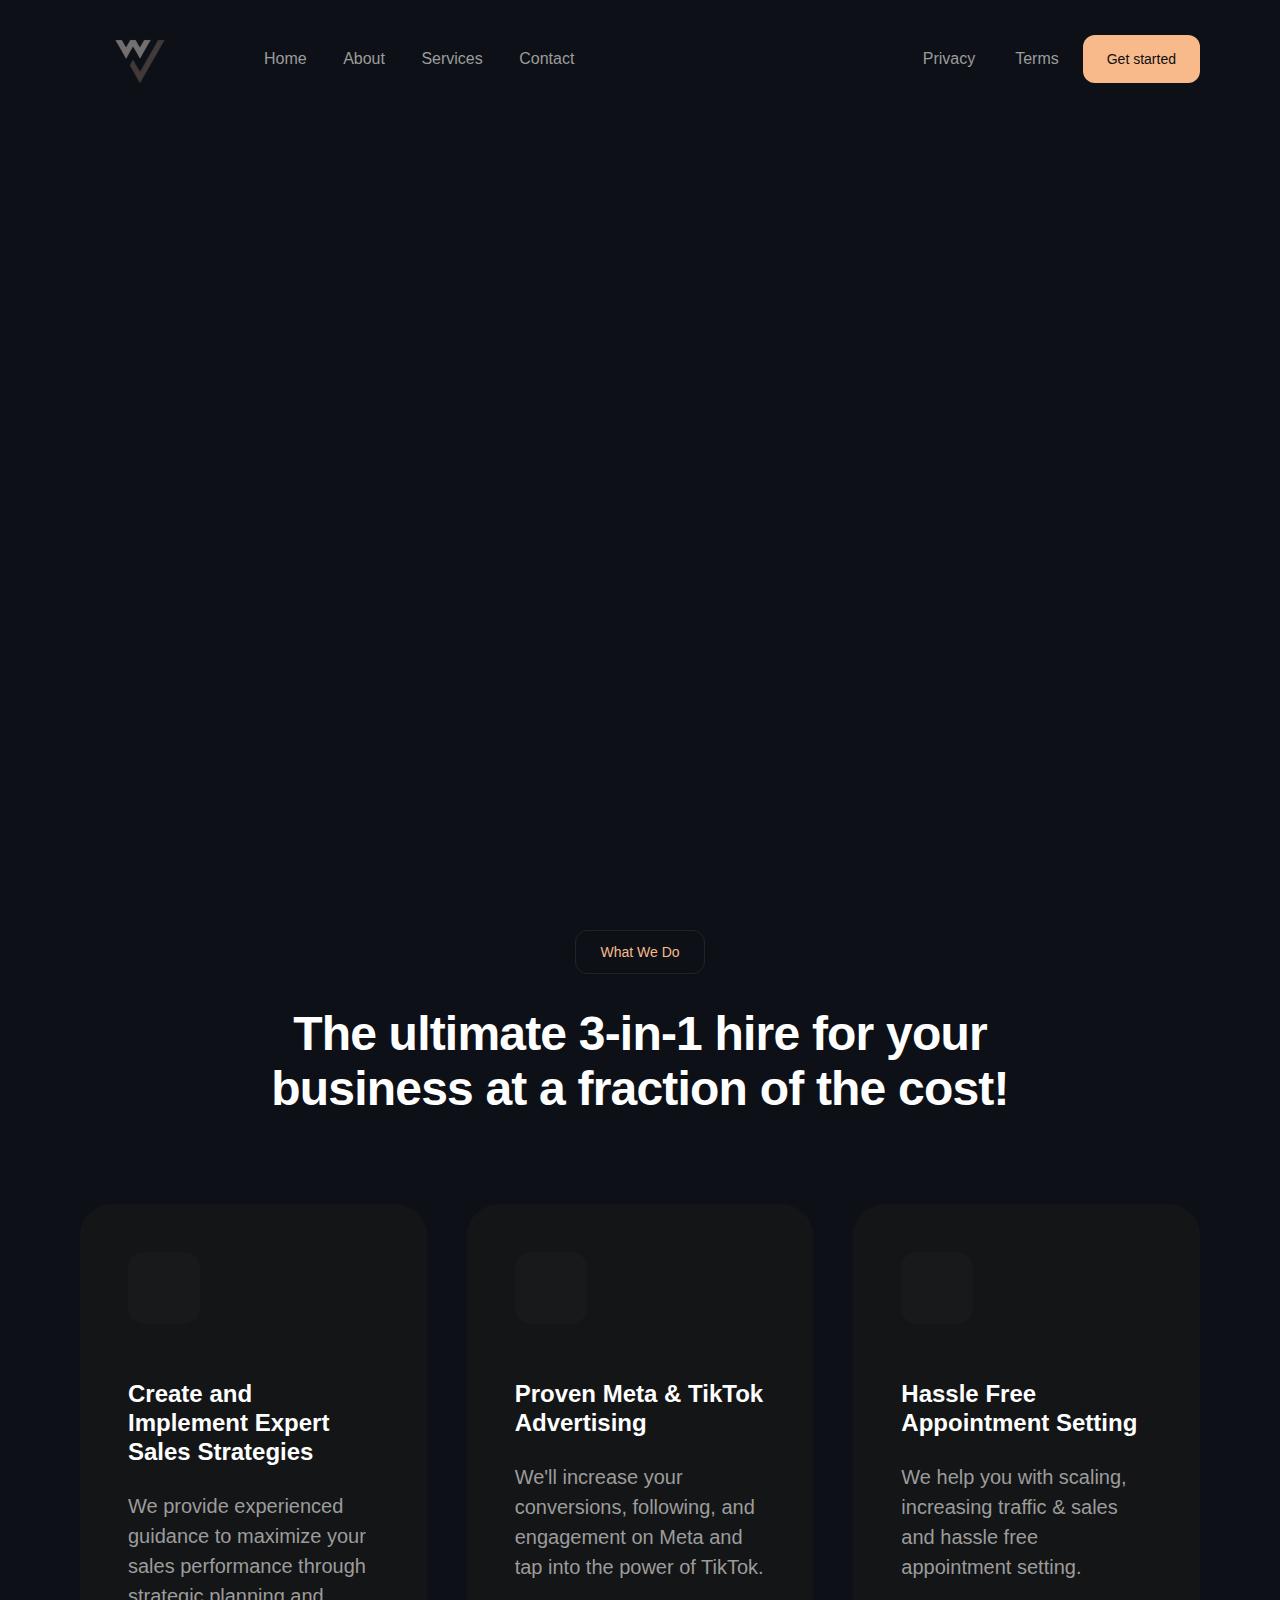
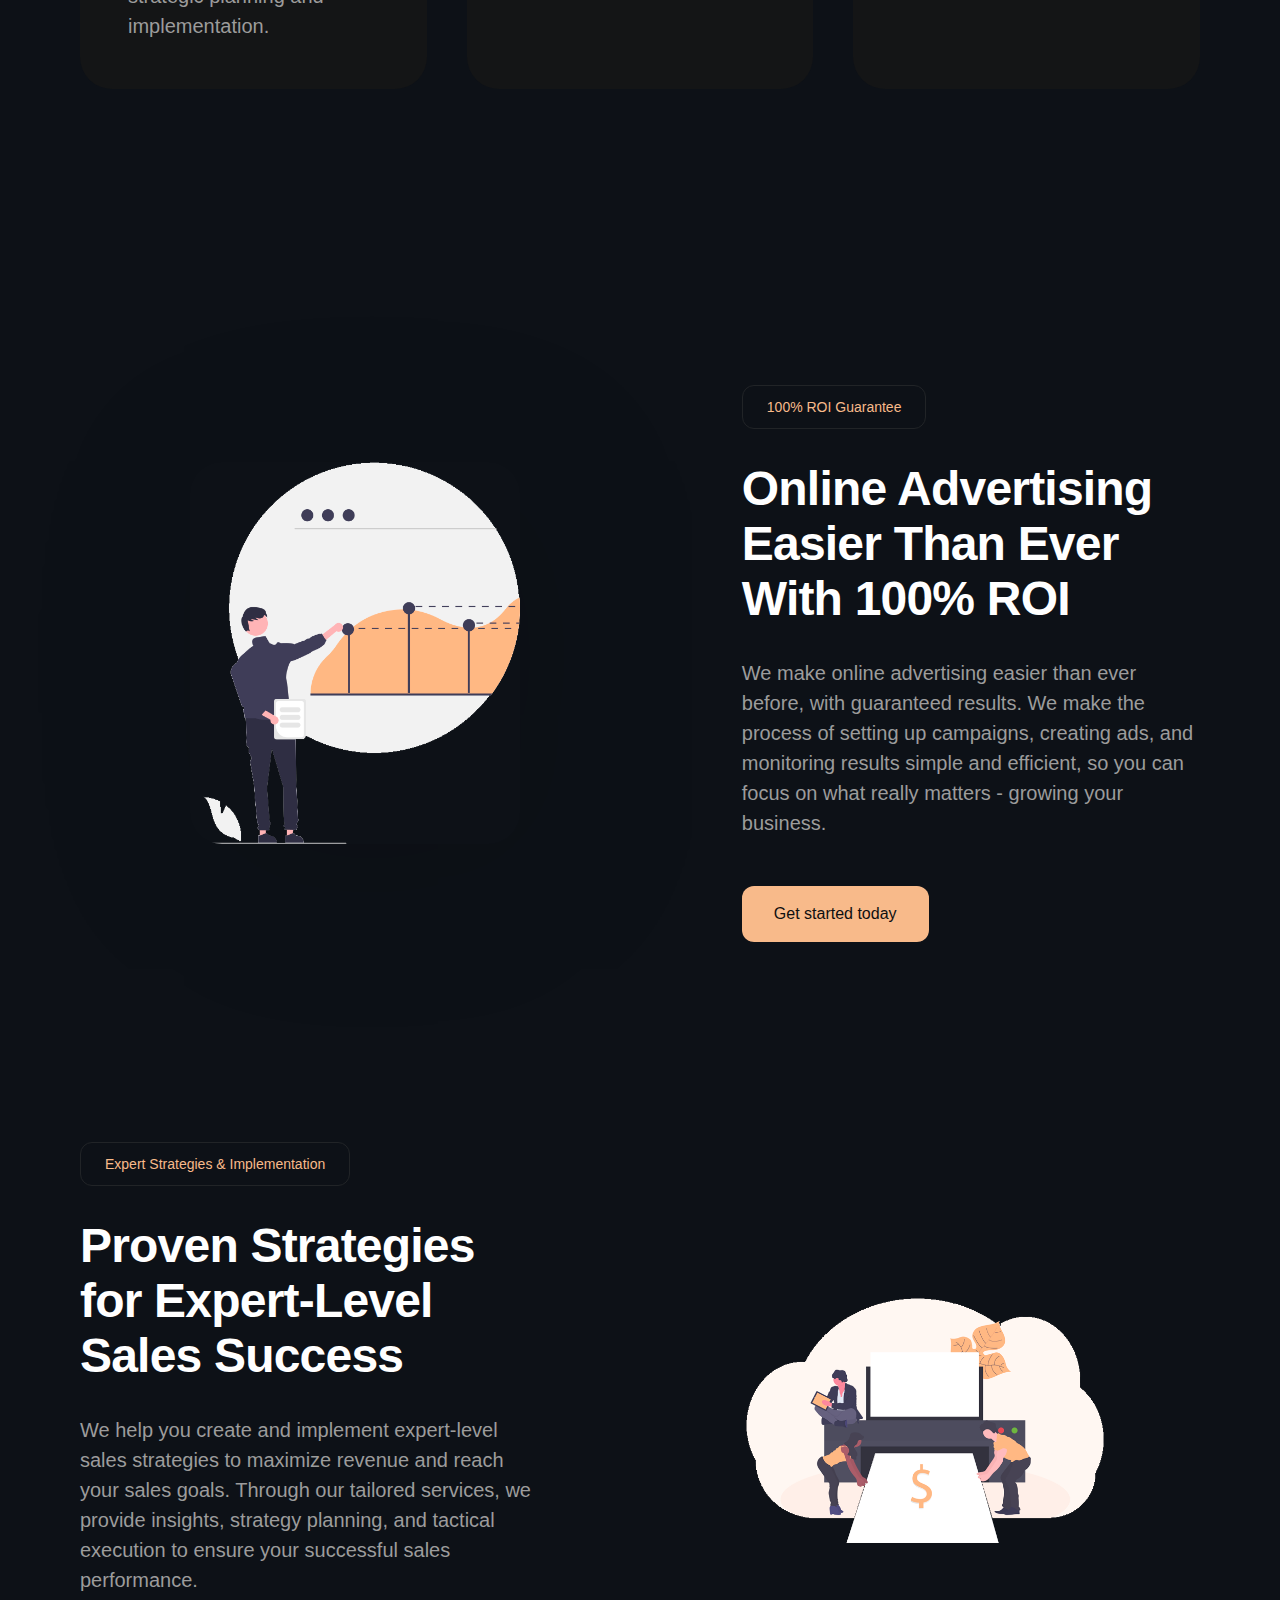
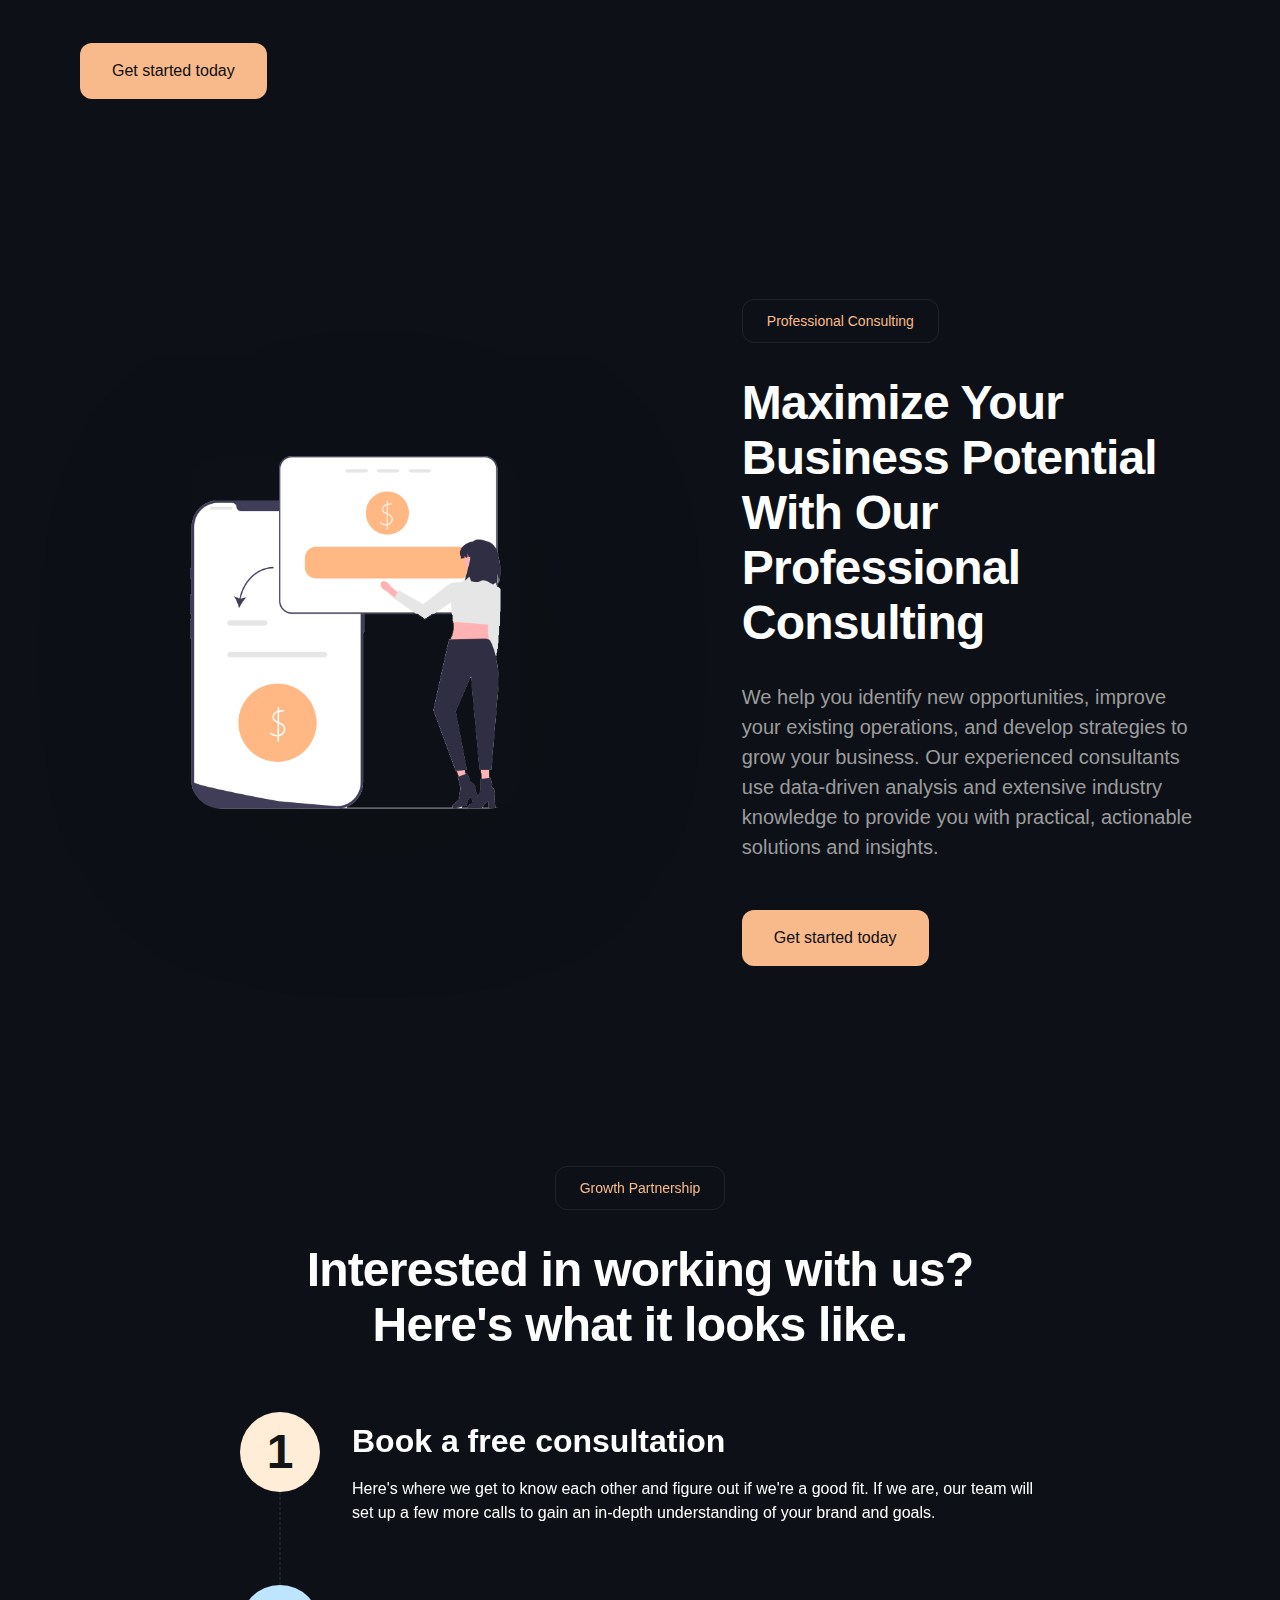
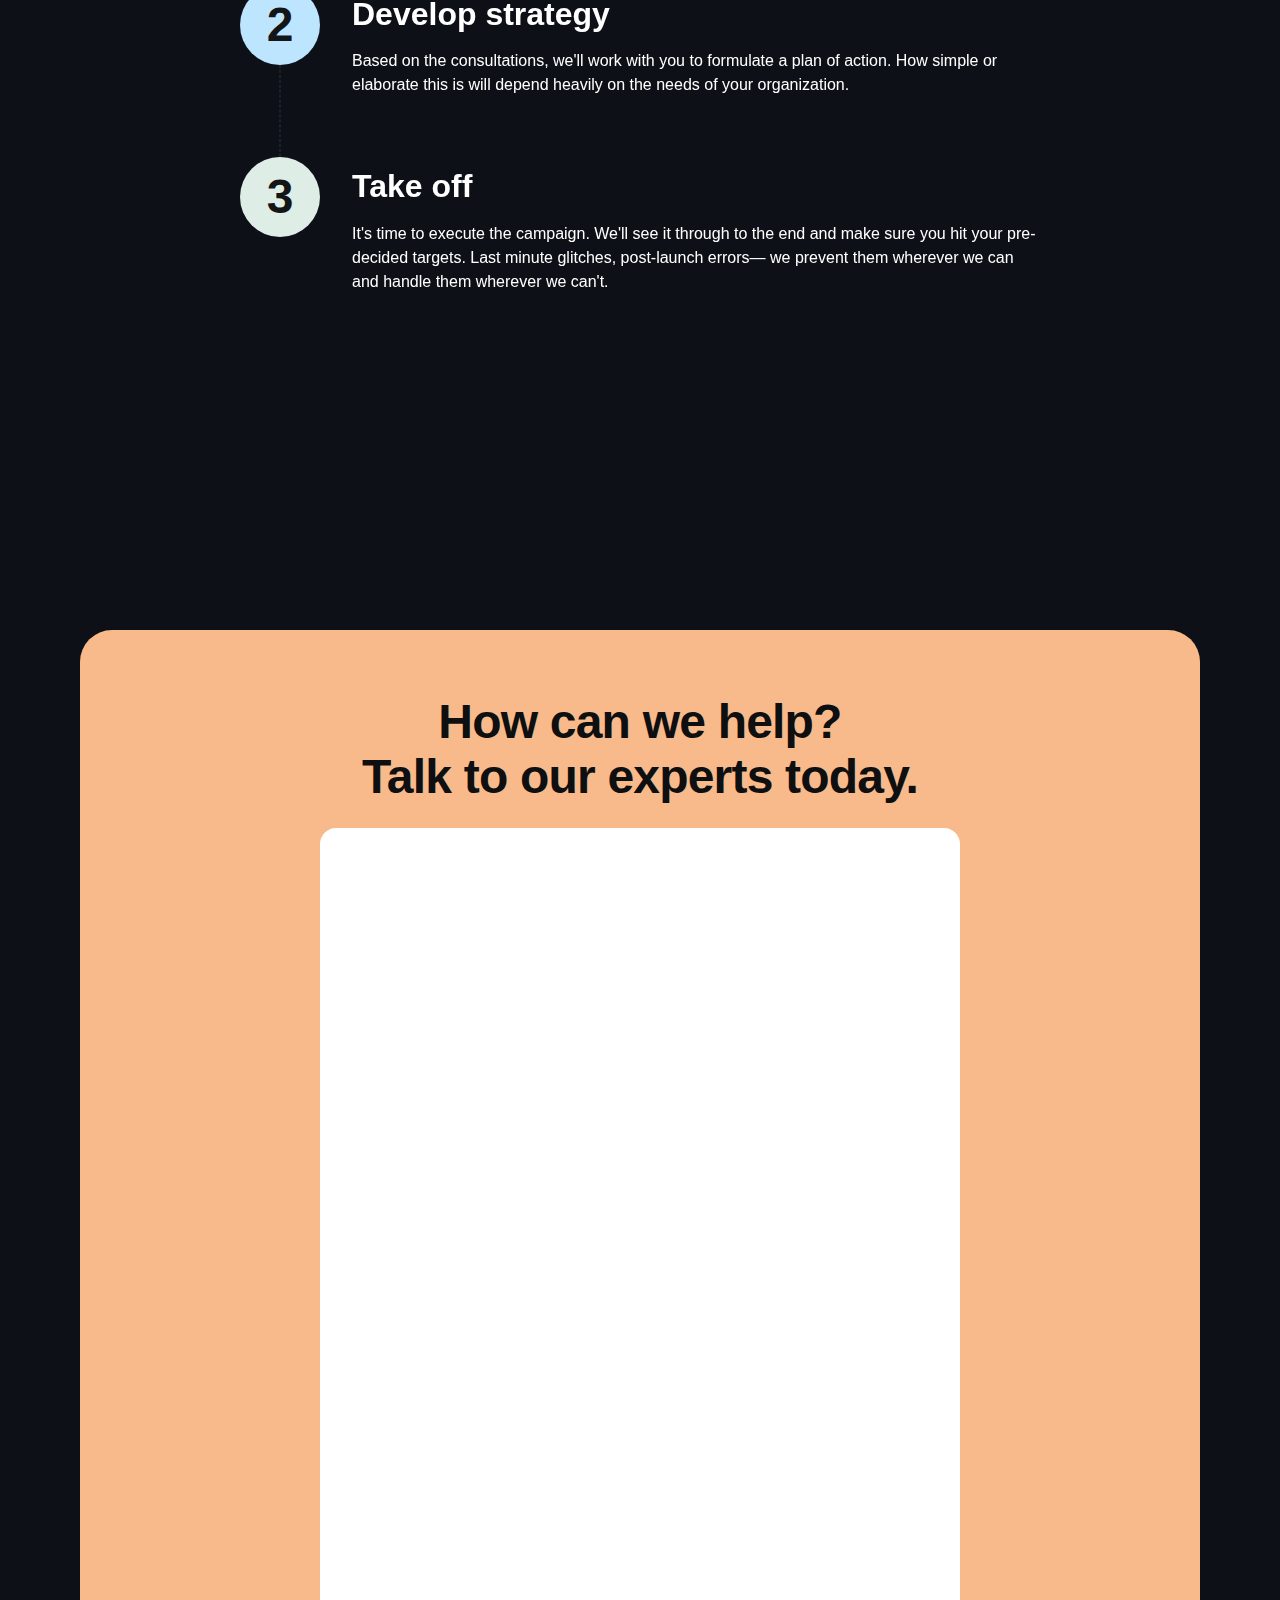
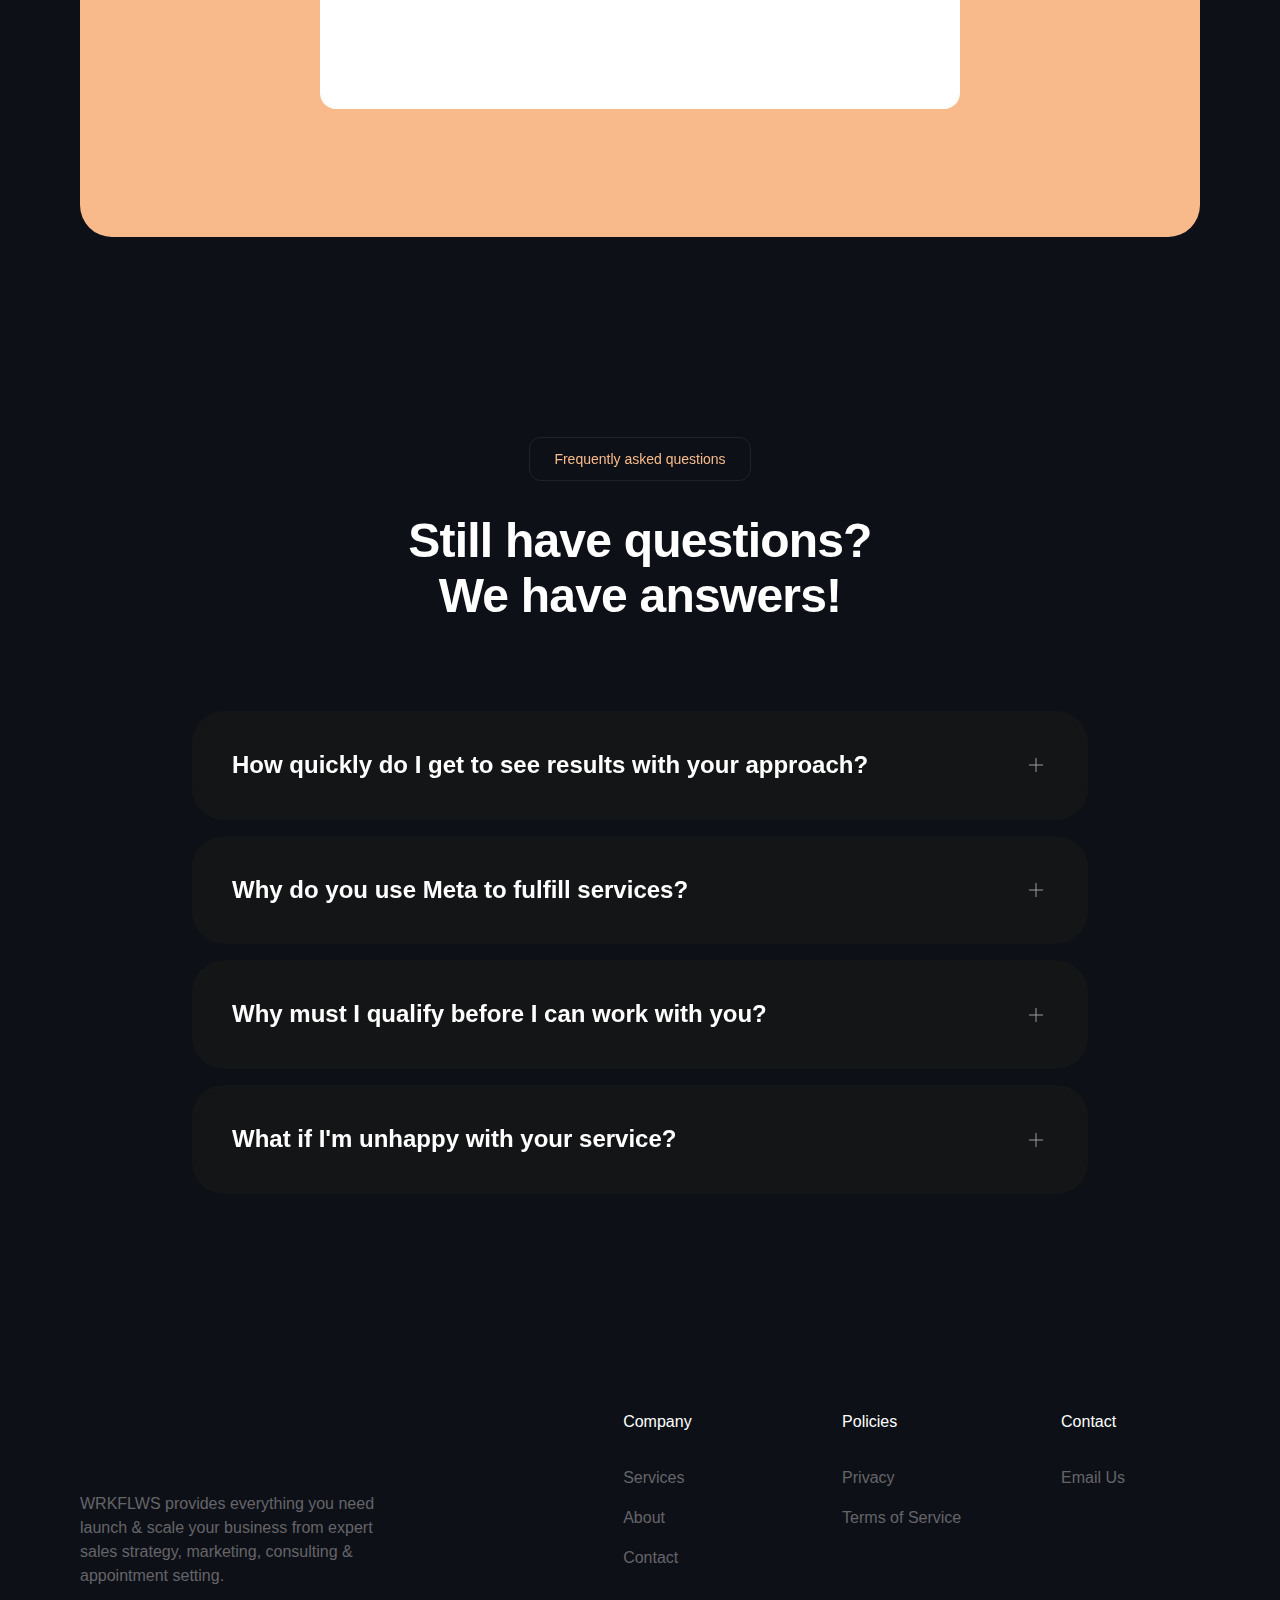
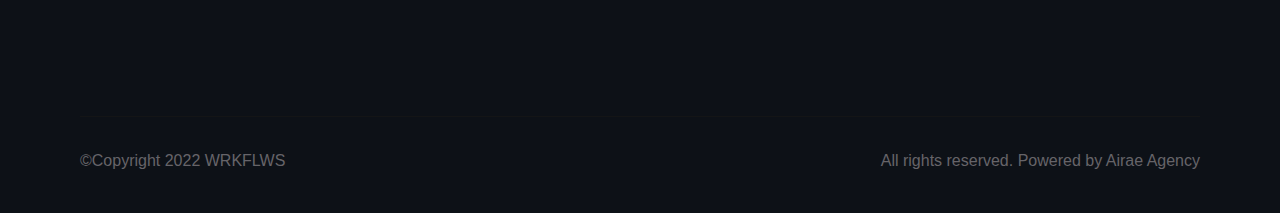
==== commit 00bccd04: "Website improvements and edits" ====
--- a/index.html
+++ b/index.html
@@ -3,11 +3,11 @@
    <head>
       <meta charset="utf-8"/>
       <title>WRKFLWS - Home</title>
-      <meta content="WRKFLWS is an marketing agency designed to get local home improvement businesses leads and customers through online marketing" name="description"/>
+      <meta content="WRKFLWS provides everything you need launch & scale your business from expert sales strategy, marketing, consulting & appointment setting." name="description"/>
       <meta content="WRKFLWS" property="og:title"/>
-      <meta content="WRKFLWS is an marketing agency designed to get local home improvement businesses leads and customers through online marketing" property="og:description"/>
+      <meta content="WRKFLWS provides everything you need launch & scale your business from expert sales strategy, marketing, consulting & appointment setting." property="og:description"/>
       <meta content="WRKFLWS" property="twitter:title"/>
-      <meta content="WRKFLWS is an marketing agency designed to get local home improvement businesses leads and customers through online marketing" property="twitter:description"/>
+      <meta content="WRKFLWS provides everything you need launch & scale your business from expert sales strategy, marketing, consulting & appointment setting." property="twitter:description"/>
       <meta property="og:type" content="website"/>
       <meta content="summary_large_image" name="twitter:card"/>
       <meta content="width=device-width, initial-scale=1" name="viewport"/>
@@ -39,9 +39,12 @@
                   <a href="/" class="nav-link w-nav-link">Home</a>
                   <a href="#about" class="nav-link w-nav-link">About</a>
                   <a href="#services" class="nav-link w-nav-link">Services</a>
-                  <a href="#schedule" class="nav-link w-nav-link">Contact</a></div>
+                  <a href="#schedule" class="nav-link w-nav-link">Contact</a>
+               </div>
                <div class="button-group navbar-button-group">
                  <!-- <a href="#" class="button secondary-button nav-button w-button">Log in</a> -->
+                 <a href="privacy" class="nav-link w-nav-link">Privacy</a>
+                 <a href="terms" class="nav-link w-nav-link">Terms</a>
                 <a href="#schedule" class="button nav-button w-button">Get started</a></div>
             </nav>
             <div class="menu-button w-nav-button">
@@ -58,7 +61,7 @@
                </div> -->
                <h1 data-w-id="ed1920cb-257b-ff0e-0154-43249ee85486">Grow Your Business With Confidence
                   <br>We Make It Easy</h1>
-               <p data-w-id="ed1920cb-257b-ff0e-0154-43249ee8548a" class="text-medium hero-paragraph">WRKFLWS provides everything you need to scale your business from expert sales strategy, marketing, consulting and appointment setting.
+               <p data-w-id="ed1920cb-257b-ff0e-0154-43249ee8548a" class="text-medium hero-paragraph">WRKFLWS provides everything you need launch & scale your business from expert sales strategy, marketing, consulting & appointment setting.
                   <br>ALL 100% RISK-FREE.</p>
                <a data-w-id="ed1920cb-257b-ff0e-0154-43249ee8548c" href="#schedule" class="button w-button">Get started today</a>
             </div>
@@ -74,17 +77,18 @@
                <h2 id="services">The ultimate 3-in-1 hire for your business at a fraction of the cost!</h2>
             </div>
             <div class="w-layout-grid features-grid">
+               <div id="w-node-d4db715d-8814-7a18-4542-6a7fdf9a2297-5d71dfe1" class="feature-container fade-in-bottom">
+                  <div class="feature-icon-container"><img src="https://assets.website-files.com/62849c252e5f24ece4db79c8/62988568c1fddac4890d1ec7_user_3.svg" loading="lazy" alt=""/></div>
+                  <h5>Create and Implement Expert Sales Strategies</h5>
+                  <p class="large-body-text">We provide experienced guidance to maximize your sales performance through strategic planning and implementation.
+                  </p>
+                  <!-- <a data-w-id="ed1920cb-257b-ff0e-0154-43249ee8548c" href="#schedule" class="button w-button">Book a Call</a> -->
+               </div>
                <div id="w-node-d4db715d-8814-7a18-4542-6a7fdf9a2290-5d71dfe1" class="feature-container fade-in-bottom">
                   <div class="feature-icon-container"><img src="https://assets.website-files.com/62849c252e5f24ece4db79c8/629882c1cc5210d1baeaeb0b_Calendar.svg" loading="lazy" alt=""/></div>
                   <h5>Proven Meta & TikTok Advertising
                   </h5>
-                  <p class="large-body-text">Social media advertising services to grow your brand, increase engagement, and gain followers on Meta and TikTok.                  </p>
-                  <!-- <a data-w-id="ed1920cb-257b-ff0e-0154-43249ee8548c" href="#schedule" class="button w-button">Book a Call</a> -->
-               </div>
-               <div id="w-node-d4db715d-8814-7a18-4542-6a7fdf9a2297-5d71dfe1" class="feature-container fade-in-bottom">
-                  <div class="feature-icon-container"><img src="https://assets.website-files.com/62849c252e5f24ece4db79c8/62988568c1fddac4890d1ec7_user_3.svg" loading="lazy" alt=""/></div>
-                  <h5>Expert Level Sales Strategies and Implementations</h5>
-                  <p class="large-body-text">We provide experienced guidance to maximize your sales performance through strategic planning and implementation.
+                  <p class="large-body-text">We'll increase your conversions, following, and engagement on Meta and tap into the power of TikTok.
                   </p>
                   <!-- <a data-w-id="ed1920cb-257b-ff0e-0154-43249ee8548c" href="#schedule" class="button w-button">Book a Call</a> -->
                </div>
@@ -148,14 +152,13 @@
          <div class="container">
             <div class="w-layout-grid left-grid">
                <div id="w-node-_7176494d-c9d9-81e4-d5e6-c954010a6350-5d71dfe1" data-w-id="7176494d-c9d9-81e4-d5e6-c954010a6350" class="image-container">
-                  <svg xmlns="http://www.w3.org/2000/svg" viewBox="0 0 800 600" width="800" height="600" preserveAspectRatio="xMidYMid meet" style="width: 100%; height: 100%; transform: translate3d(0px, 0px, 0px); content-visibility: visible;"><defs><clipPath id="__lottie_element_2414"><rect width="800" height="600" x="0" y="0"></rect></clipPath><mask id="__lottie_element_2445" mask-type="alpha"><g transform="matrix(1,0,0,1,0,0)" opacity="1" style="display: block;"><g opacity="1" transform="matrix(1,0,0,1,107.38899993896484,429.4830017089844)"><path fill="rgb(121,200,67)" fill-opacity="1" d=" M43.29100036621094,46.80099868774414 C43.29100036621094,46.80099868774414 -43.29100036621094,46.80099868774414 -43.29100036621094,46.80099868774414 C-44.560001373291016,46.80099868774414 -45.5890007019043,45.770999908447266 -45.5890007019043,44.500999450683594 C-45.5890007019043,44.500999450683594 -45.5890007019043,-44.500999450683594 -45.5890007019043,-44.500999450683594 C-45.5890007019043,-45.77000045776367 -44.560001373291016,-46.80099868774414 -43.29100036621094,-46.80099868774414 C-43.29100036621094,-46.80099868774414 43.29100036621094,-46.80099868774414 43.29100036621094,-46.80099868774414 C44.56100082397461,-46.80099868774414 45.5890007019043,-45.77000045776367 45.5890007019043,-44.500999450683594 C45.5890007019043,-44.500999450683594 45.5890007019043,44.500999450683594 45.5890007019043,44.500999450683594 C45.5890007019043,45.770999908447266 44.56100082397461,46.80099868774414 43.29100036621094,46.80099868774414z"></path></g></g></mask><mask id="__lottie_element_2466" mask-type="alpha"><g style="display: block;" transform="matrix(1,0,0,1,0,0)" opacity="1"><g opacity="1" transform="matrix(1,0,0,1,495.697998046875,250.38900756835938)"><path fill="rgb(246,223,72)" fill-opacity="1" d=" M-176.6790008544922,-41.42900085449219 C-176.6790008544922,-41.42900085449219 176.6790008544922,-41.42900085449219 176.6790008544922,-41.42900085449219 C176.6790008544922,-41.42900085449219 176.6790008544922,41.42900085449219 176.6790008544922,41.42900085449219 C176.6790008544922,41.42900085449219 -176.6790008544922,41.42900085449219 -176.6790008544922,41.42900085449219 C-176.6790008544922,41.42900085449219 -176.6790008544922,-41.42900085449219 -176.6790008544922,-41.42900085449219z"></path><path stroke-linecap="round" stroke-linejoin="round" fill-opacity="0" stroke="rgb(56,57,71)" stroke-opacity="1" stroke-width="5" d=" M-176.6790008544922,-41.42900085449219 C-176.6790008544922,-41.42900085449219 176.6790008544922,-41.42900085449219 176.6790008544922,-41.42900085449219 C176.6790008544922,-41.42900085449219 176.6790008544922,41.42900085449219 176.6790008544922,41.42900085449219 C176.6790008544922,41.42900085449219 -176.6790008544922,41.42900085449219 -176.6790008544922,41.42900085449219 C-176.6790008544922,41.42900085449219 -176.6790008544922,-41.42900085449219 -176.6790008544922,-41.42900085449219z"></path></g></g></mask><mask id="__lottie_element_2481" mask-type="alpha"><g transform="matrix(0.01266592275351286,0,0,0.01266592275351286,663.8607177734375,468.14642333984375)" opacity="1" style="display: none;"><g opacity="1" transform="matrix(1,0,0,1,495.697998046875,250.38900756835938)"><path fill="rgb(246,223,72)" fill-opacity="1" d=" M-176.6790008544922,-41.42900085449219 C-176.6790008544922,-41.42900085449219 176.6790008544922,-41.42900085449219 176.6790008544922,-41.42900085449219 C176.6790008544922,-41.42900085449219 176.6790008544922,41.42900085449219 176.6790008544922,41.42900085449219 C176.6790008544922,41.42900085449219 -176.6790008544922,41.42900085449219 -176.6790008544922,41.42900085449219 C-176.6790008544922,41.42900085449219 -176.6790008544922,-41.42900085449219 -176.6790008544922,-41.42900085449219z"></path><path stroke-linecap="round" stroke-linejoin="round" fill-opacity="0" stroke="rgb(56,57,71)" stroke-opacity="1" stroke-width="5" d=" M-176.6790008544922,-41.42900085449219 C-176.6790008544922,-41.42900085449219 176.6790008544922,-41.42900085449219 176.6790008544922,-41.42900085449219 C176.6790008544922,-41.42900085449219 176.6790008544922,41.42900085449219 176.6790008544922,41.42900085449219 C176.6790008544922,41.42900085449219 -176.6790008544922,41.42900085449219 -176.6790008544922,41.42900085449219 C-176.6790008544922,41.42900085449219 -176.6790008544922,-41.42900085449219 -176.6790008544922,-41.42900085449219z"></path></g></g></mask><mask id="__lottie_element_2496" mask-type="alpha"><g transform="matrix(1,0,0,1,0,0)" opacity="1" style="display: none;"><g opacity="1" transform="matrix(1,0,0,1,593.3759765625,230.64300537109375)"><path fill="rgb(255,29,36)" fill-opacity="1" d=" M-57.39699935913086,73.9219970703125 C-57.39699935913086,73.9219970703125 57.39699935913086,73.9219970703125 57.39699935913086,73.9219970703125 C57.39699935913086,73.9219970703125 57.39699935913086,-73.9219970703125 57.39699935913086,-73.9219970703125 C57.39699935913086,-73.9219970703125 -57.39699935913086,-73.9219970703125 -57.39699935913086,-73.9219970703125 C-57.39699935913086,-73.9219970703125 -57.39699935913086,73.9219970703125 -57.39699935913086,73.9219970703125z"></path></g></g></mask><mask id="__lottie_element_2505" mask-type="alpha"><g transform="matrix(1,0,0,1,24,24)" opacity="1" style="display: none;"><g opacity="1" transform="matrix(1,0,0,1,471.593994140625,226.13499450683594)"><path fill="rgb(242,206,86)" fill-opacity="1" d=" M-176.67799377441406,-41.41699981689453 C-176.67799377441406,-41.41699981689453 176.67799377441406,-41.41699981689453 176.67799377441406,-41.41699981689453 C176.67799377441406,-41.41699981689453 176.67799377441406,41.41699981689453 176.67799377441406,41.41699981689453 C176.67799377441406,41.41699981689453 -176.67799377441406,41.41699981689453 -176.67799377441406,41.41699981689453 C-176.67799377441406,41.41699981689453 -176.67799377441406,-41.41699981689453 -176.67799377441406,-41.41699981689453z"></path><path stroke-linecap="round" stroke-linejoin="round" fill-opacity="0" stroke="rgb(56,57,71)" stroke-opacity="1" stroke-width="5" d=" M-176.67799377441406,-41.41699981689453 C-176.67799377441406,-41.41699981689453 176.67799377441406,-41.41699981689453 176.67799377441406,-41.41699981689453 C176.67799377441406,-41.41699981689453 176.67799377441406,41.41699981689453 176.67799377441406,41.41699981689453 C176.67799377441406,41.41699981689453 -176.67799377441406,41.41699981689453 -176.67799377441406,41.41699981689453 C-176.67799377441406,41.41699981689453 -176.67799377441406,-41.41699981689453 -176.67799377441406,-41.41699981689453z"></path></g></g></mask><mask id="__lottie_element_2520" mask-type="alpha"><g style="display: block;" transform="matrix(1,0,0,1,0,0)" opacity="1"><g opacity="1" transform="matrix(1,0,0,1,593.3759765625,230.64300537109375)"><path fill="rgb(255,29,36)" fill-opacity="1" d=" M-57.39699935913086,73.9219970703125 C-57.39699935913086,73.9219970703125 57.39699935913086,73.9219970703125 57.39699935913086,73.9219970703125 C57.39699935913086,73.9219970703125 57.39699935913086,-73.9219970703125 57.39699935913086,-73.9219970703125 C57.39699935913086,-73.9219970703125 -57.39699935913086,-73.9219970703125 -57.39699935913086,-73.9219970703125 C-57.39699935913086,-73.9219970703125 -57.39699935913086,73.9219970703125 -57.39699935913086,73.9219970703125z"></path></g></g></mask><mask id="__lottie_element_2535" mask-type="alpha"><g transform="matrix(1,0,0,1,0,0)" opacity="1" style="display: block;"><g opacity="1" transform="matrix(1,0,0,1,191.56900024414062,377.1080017089844)"><path fill="rgb(121,200,67)" fill-opacity="1" d=" M127.47000122070312,99.17500305175781 C127.47000122070312,99.17500305175781 -127.46900177001953,99.17500305175781 -127.46900177001953,99.17500305175781 C-128.73899841308594,99.17500305175781 -129.76800537109375,98.14600372314453 -129.76800537109375,96.8759994506836 C-129.76800537109375,96.8759994506836 -129.76800537109375,-96.8759994506836 -129.76800537109375,-96.8759994506836 C-129.76800537109375,-98.1449966430664 -128.73899841308594,-99.17500305175781 -127.46900177001953,-99.17500305175781 C-127.46900177001953,-99.17500305175781 127.47000122070312,-99.17500305175781 127.47000122070312,-99.17500305175781 C128.74000549316406,-99.17500305175781 129.76800537109375,-98.1449966430664 129.76800537109375,-96.8759994506836 C129.76800537109375,-96.8759994506836 129.76800537109375,96.8759994506836 129.76800537109375,96.8759994506836 C129.76800537109375,98.14600372314453 128.74000549316406,99.17500305175781 127.47000122070312,99.17500305175781z"></path></g></g></mask><mask id="__lottie_element_2541" mask-type="alpha"><g transform="matrix(1,0,0,1,0,0)" opacity="1" style="display: block;"><g opacity="1" transform="matrix(1,0,0,1,468.50799560546875,275.3160095214844)"><path fill="rgb(121,200,67)" fill-opacity="1" d=" M279.72900390625,193.50900268554688 C279.72900390625,193.50900268554688 -286.4779968261719,151.50900268554688 -286.4779968261719,151.50900268554688 C-287.8559875488281,151.50900268554688 -288.9750061035156,150.39100646972656 -288.9750061035156,149.01199340820312 C-288.9750061035156,149.01199340820312 -288.9750061035156,-149.01100158691406 -288.9750061035156,-149.01100158691406 C-288.9750061035156,-150.38999938964844 -287.8559875488281,-151.50900268554688 -286.4779968261719,-151.50900268554688 C-286.4779968261719,-151.50900268554688 286.47900390625,-151.50900268554688 286.47900390625,-151.50900268554688 C287.8580017089844,-151.50900268554688 288.9750061035156,-150.38999938964844 288.9750061035156,-149.01100158691406 C288.9750061035156,-149.01100158691406 288.9750061035156,149.01199340820312 288.9750061035156,149.01199340820312 C288.9750061035156,150.39100646972656 281.1080017089844,193.50900268554688 279.72900390625,193.50900268554688z"></path></g></g></mask></defs><g clip-path="url(#__lottie_element_2414)"><g transform="matrix(1,0,0,1,0,0)" opacity="1" style="display: block;"><g opacity="1" transform="matrix(1,0,0,1,400,300)"><path fill="rgb(126,213,194)" fill-opacity="1" d=" M-400,300 C-400,300 400,300 400,300 C400,300 400,-300 400,-300 C400,-300 -400,-300 -400,-300 C-400,-300 -400,300 -400,300z"></path></g></g><g mask="url(#__lottie_element_2541)" style="display: block;"><g transform="matrix(1,0,0,1,-654.8289184570312,-395.6055603027344)" opacity="1"><g opacity="1" transform="matrix(1,0,0,1,466.8789978027344,277.114990234375)"><path fill="rgb(243,246,230)" fill-opacity="1" d=" M290.60400390625,-153.3070068359375 C290.60400390625,-153.3070068359375 -288.3900146484375,-153.3070068359375 -288.3900146484375,-153.3070068359375 C-290.6050109863281,-151.51499938964844 -290.2099914550781,-149.61099243164062 -288.3689880371094,-149.24200439453125 C-225.0019989013672,-138.0709991455078 -187.77099609375,-112.46900177001953 -154.58200073242188,-88.27200317382812 C-129.08700561523438,-69.68399810791016 -104.98100280761719,-52.11600112915039 -69.61299896240234,-42.05699920654297 C-29.981000900268555,-30.792999267578125 17.902999877929688,-30.792999267578125 80.99099731445312,-42.05699920654297 C112.60399627685547,-47.66600036621094 138.14500427246094,-44.930999755859375 159.14300537109375,-33.619998931884766 C177.31399536132812,-23.84000015258789 191.77699279785156,-7.708000183105469 203.41200256347656,15.699999809265137 C211.24600219726562,31.506999969482422 223.89999389648438,41.61199951171875 237.25,52.27299880981445 C261.385986328125,71.50599670410156 286.3210144042969,91.4000015258789 285.9639892578125,148.5989990234375 C285.9639892578125,148.6060028076172 285.9679870605469,151.15699768066406 285.9729919433594,151.16099548339844 C288.12200927734375,153.3070068359375 290.60400390625,152.5469970703125 290.60400390625,150.5229949951172 C290.60400390625,150.5229949951172 290.60400390625,-153.3070068359375 290.60400390625,-153.3070068359375z"></path></g><g opacity="1" transform="matrix(1,0,0,1,773.9249877929688,333.4949951171875)"><path fill="rgb(243,246,230)" fill-opacity="1" d=" M695.7130126953125,238.3350067138672 C695.7130126953125,238.3350067138672 126.09200286865234,201.8520050048828 126.09200286865234,201.8520050048828 C126.09200286865234,201.8520050048828 -16.323999404907227,102.59300231933594 -16.323999404907227,102.59300231933594 C-16.323999404907227,102.59300231933594 -19.961999893188477,91.34600067138672 -19.961999893188477,91.34600067138672 C-19.961999893188477,91.34600067138672 -26.075000762939453,-239.3350067138672 -26.075000762939453,-239.3350067138672 C-26.075000762939453,-239.3350067138672 477.5270080566406,-239.3350067138672 477.5270080566406,-239.3350067138672 C477.5270080566406,-239.3350067138672 695.7130126953125,238.3350067138672 695.7130126953125,238.3350067138672z"></path></g><g opacity="1" transform="matrix(1,0,0,1,776.426025390625,459.8080139160156)"><path fill="rgb(243,246,230)" fill-opacity="1" d=" M130.61199951171875,73.73899841308594 C178.83299255371094,59.840999603271484 213.82899475097656,18.319000244140625 213.82899475097656,-30.7450008392334 C213.82899475097656,-91.19100189208984 160.71299743652344,-140.19200134277344 95.19100189208984,-140.19200134277344 C29.66900062561035,-140.19200134277344 -23.573999404907227,-91.97799682617188 -23.573999404907227,-31.531999588012695 C-23.573999404907227,23.599000930786133 20.72100067138672,69.85700225830078 78.2249984741211,77.56600189208984 C78.4209976196289,77.6709976196289 78.64299774169922,77.75299835205078 78.89700317382812,77.8030014038086 C142.26300048828125,88.9739990234375 179.4949951171875,114.5770034790039 212.6840057373047,138.7729949951172 C238.1790008544922,157.36199951171875 262.2829895019531,174.9290008544922 297.6510009765625,184.98899841308594 C337.28399658203125,196.2530059814453 385.1679992675781,196.2530059814453 448.2560119628906,184.98899841308594 C479.8699951171875,179.3800048828125 505.4110107421875,182.11500549316406 526.4089965820312,193.42599487304688 C544.5800170898438,203.20599365234375 559.0430297851562,219.33799743652344 570.677001953125,242.74600219726562 C578.510986328125,258.552001953125 591.166015625,268.6579895019531 604.5159912109375,279.3190002441406 C628.6519775390625,298.5530090332031 653.5869750976562,318.44500732421875 653.22998046875,375.6449890136719 C653.22998046875,375.6510009765625 653.2340087890625,378.2030029296875 653.239013671875,378.2080078125 C655.3870239257812,380.3529968261719 657.8699951171875,379.593994140625 657.8699951171875,377.5690002441406 C657.8699951171875,377.5690002441406 657.8699951171875,73.73899841308594 657.8699951171875,73.73899841308594 C657.8699951171875,73.73899841308594 130.61199951171875,73.73899841308594 130.61199951171875,73.73899841308594z"></path></g></g></g><g mask="url(#__lottie_element_2535)" style="display: block;"><g transform="matrix(1,0,0,1,-313.9250183105469,-242.39163208007812)" opacity="1"><g opacity="1" transform="matrix(1,0,0,1,455.2120056152344,535.2529907226562)"><path fill="rgb(243,246,230)" fill-opacity="1" d=" M188.84800720214844,187.54100036621094 C174.66299438476562,187.54100036621094 160.593994140625,183.46200561523438 150.16400146484375,174.6999969482422 C140.75399780273438,166.82000732421875 133.43099975585938,156.15899658203125 125.69000244140625,144.89500427246094 C112.5719985961914,125.84400177001953 98.99099731445312,106.18900299072266 73.63500213623047,96.91799926757812 C63.99399948120117,93.3949966430664 51.060001373291016,91.95800018310547 37.38600158691406,90.42900085449219 C-7.439000129699707,85.46399688720703 -63.10599899291992,76.63999938964844 -66.2770004272461,-4.679999828338623 C-69.61599731445312,-40.805999755859375 -96.68000030517578,-59.95500183105469 -135.04299926757812,-63.42100143432617 C-139.20700073242188,-63.797000885009766 -143.59100341796875,-62.172000885009766 -147.6580047607422,-62.933998107910156 C-157.34100341796875,-64.74700164794922 -158.0240020751953,-58.875 -158.0240020751953,-58.875 C-168.0330047607422,-54.571998596191406 -176.0489959716797,-47.32600021362305 -180.3990020751953,-37.553001403808594 C-191.23699951171875,-13.199999809265137 -175.23399353027344,17.573999404907227 -144.6540069580078,31.18400001525879 C-115.22599792480469,44.279998779296875 -83.03299713134766,36.70000076293945 -70.98999786376953,14.406000137329102 C-70.98999786376953,14.406000137329102 -70.98999786376953,192.08299255371094 -70.98999786376953,192.08299255371094 C-70.98999786376953,192.08299255371094 188.7259979248047,192.08299255371094 188.7259979248047,192.08299255371094 C189.9759979248047,192.08299255371094 191.0919952392578,191.14599609375 191.16099548339844,189.8979949951172 C191.23699951171875,188.531005859375 190.14199829101562,187.54100036621094 188.84800720214844,187.54100036621094z"></path></g><g opacity="1" transform="matrix(1,0,0,1,185.83200073242188,360.7439880371094)"><path fill="rgb(243,246,230)" fill-opacity="1" d=" M133.27200317382812,111.01599884033203 C119.08799743652344,111.01599884033203 105.01899719238281,106.93800354003906 94.58899688720703,98.1760025024414 C85.18000030517578,90.2959976196289 77.8550033569336,79.63400268554688 70.11399841308594,68.37000274658203 C56.99599838256836,49.31800079345703 43.415000915527344,29.663999557495117 18.05900001525879,20.39299964904785 C8.416999816894531,16.8700008392334 -4.515999794006348,15.432999610900879 -18.190000534057617,13.904000282287598 C-63.01499938964844,8.939000129699707 -118.68199920654297,0.11599999666213989 -121.85299682617188,-81.2040023803711 C-123.14399719238281,-95.1719970703125 -127.99500274658203,-106.59200286865234 -135.66099548339844,-115.55899810791016 C-135.66099548339844,-115.55899810791016 -135.66099548339844,-50.87900161743164 -135.66099548339844,-50.87900161743164 C-131.98800659179688,-54.04800033569336 -128.89599609375,-57.80400085449219 -126.56600189208984,-62.11800003051758 C-126.56600189208984,-62.11800003051758 -126.56600189208984,115.55899810791016 -126.56600189208984,115.55899810791016 C-126.56600189208984,115.55899810791016 133.14999389648438,115.55899810791016 133.14999389648438,115.55899810791016 C134.39999389648438,115.55899810791016 135.51699829101562,114.62200164794922 135.58599853515625,113.3740005493164 C135.66200256347656,112.00700378417969 134.5659942626953,111.01599884033203 133.27200317382812,111.01599884033203z"></path></g><g opacity="1" transform="matrix(1,0,0,1,260.7279968261719,526.6699829101562)"><path fill="rgb(243,246,230)" fill-opacity="1" d=" M201.46299743652344,200.6649932861328 C201.46299743652344,200.6649932861328 -201.46299743652344,200.6649932861328 -201.46299743652344,200.6649932861328 C-201.46299743652344,200.6649932861328 -201.46299743652344,-73.33000183105469 -201.46299743652344,-73.33000183105469 C-201.46299743652344,-73.33000183105469 -56.15399932861328,-73.33000183105469 -56.15399932861328,-73.33000183105469 C-56.15399932861328,-73.33000183105469 42.39899826049805,-52.904998779296875 42.39899826049805,-52.904998779296875 C42.39899826049805,-52.904998779296875 56.696998596191406,31.861000061035156 56.696998596191406,31.861000061035156 C56.696998596191406,31.861000061035156 123.08000183105469,9.902999877929688 123.08000183105469,9.902999877929688 C123.08000183105469,9.902999877929688 137.38499450683594,77.68399810791016 137.38499450683594,77.68399810791016 C137.38499450683594,77.68399810791016 201.46299743652344,114.0739974975586 201.46299743652344,114.0739974975586 C201.46299743652344,114.0739974975586 201.46299743652344,200.6649932861328 201.46299743652344,200.6649932861328z"></path></g></g></g><g transform="matrix(0.9556881189346313,0,0,0.9556881189346313,33.46282958984375,21.01055908203125)" opacity="1" style="display: block;"><g opacity="1" transform="matrix(1,0,0,1,713.7490234375,449.3290100097656)"><path fill="rgb(246,223,72)" fill-opacity="1" d=" M-41.41699981689453,24.822999954223633 C-41.41699981689453,24.822999954223633 41.41699981689453,24.822999954223633 41.41699981689453,24.822999954223633 C41.41699981689453,24.822999954223633 41.41699981689453,-24.822999954223633 41.41699981689453,-24.822999954223633 C41.41699981689453,-24.822999954223633 -41.41699981689453,24.822999954223633 -41.41699981689453,24.822999954223633z"></path><path stroke-linecap="round" stroke-linejoin="round" fill-opacity="0" stroke="rgb(56,57,71)" stroke-opacity="1" stroke-width="5" d=" M-41.41699981689453,24.822999954223633 C-41.41699981689453,24.822999954223633 41.41699981689453,24.822999954223633 41.41699981689453,24.822999954223633 C41.41699981689453,24.822999954223633 41.41699981689453,-24.822999954223633 41.41699981689453,-24.822999954223633 C41.41699981689453,-24.822999954223633 -41.41699981689453,24.822999954223633 -41.41699981689453,24.822999954223633z"></path></g></g><g transform="matrix(1,0,0,1,0,0)" opacity="1" style="display: block;"><g opacity="1" transform="matrix(1,0,0,1,443.13299560546875,291.8179931640625)"><path fill="rgb(243,246,230)" fill-opacity="1" d=" M-176.6790008544922,-132.5959930419922 C-176.6790008544922,-132.5959930419922 176.6790008544922,-132.5959930419922 176.6790008544922,-132.5959930419922 C176.6790008544922,-132.5959930419922 176.6790008544922,132.5959930419922 176.6790008544922,132.5959930419922 C176.6790008544922,132.5959930419922 -176.6790008544922,132.5959930419922 -176.6790008544922,132.5959930419922 C-176.6790008544922,132.5959930419922 -176.6790008544922,-132.5959930419922 -176.6790008544922,-132.5959930419922z"></path><path stroke-linecap="round" stroke-linejoin="round" fill-opacity="0" stroke="rgb(56,57,71)" stroke-opacity="1" stroke-width="5" d=" M-176.6790008544922,-132.5959930419922 C-176.6790008544922,-132.5959930419922 176.6790008544922,-132.5959930419922 176.6790008544922,-132.5959930419922 C176.6790008544922,-132.5959930419922 176.6790008544922,132.5959930419922 176.6790008544922,132.5959930419922 C176.6790008544922,132.5959930419922 -176.6790008544922,132.5959930419922 -176.6790008544922,132.5959930419922 C-176.6790008544922,132.5959930419922 -176.6790008544922,-132.5959930419922 -176.6790008544922,-132.5959930419922z"></path></g><g opacity="1" transform="matrix(1,0,0,1,443.13299560546875,200.63900756835938)"><path fill="rgb(170,197,251)" fill-opacity="1" d=" M-176.6790008544922,-41.41699981689453 C-176.6790008544922,-41.41699981689453 176.6790008544922,-41.41699981689453 176.6790008544922,-41.41699981689453 C176.6790008544922,-41.41699981689453 176.6790008544922,41.41699981689453 176.6790008544922,41.41699981689453 C176.6790008544922,41.41699981689453 -176.6790008544922,41.41699981689453 -176.6790008544922,41.41699981689453 C-176.6790008544922,41.41699981689453 -176.6790008544922,-41.41699981689453 -176.6790008544922,-41.41699981689453z"></path><path stroke-linecap="round" stroke-linejoin="round" fill-opacity="0" stroke="rgb(56,57,71)" stroke-opacity="1" stroke-width="5" d=" M-176.6790008544922,-41.41699981689453 C-176.6790008544922,-41.41699981689453 176.6790008544922,-41.41699981689453 176.6790008544922,-41.41699981689453 C176.6790008544922,-41.41699981689453 176.6790008544922,41.41699981689453 176.6790008544922,41.41699981689453 C176.6790008544922,41.41699981689453 -176.6790008544922,41.41699981689453 -176.6790008544922,41.41699981689453 C-176.6790008544922,41.41699981689453 -176.6790008544922,-41.41699981689453 -176.6790008544922,-41.41699981689453z"></path></g></g><g transform="matrix(1,0,0,1,28.25,25.25)" opacity="1" style="display: block;"><g opacity="1" transform="matrix(1,0,0,1,301.85101318359375,200.35400390625)"><path fill="rgb(56,57,71)" fill-opacity="1" d=" M0.0010000000474974513,9.36299991607666 C-5.144999980926514,9.36299991607666 -9.36299991607666,5.191999912261963 -9.36299991607666,0 C-9.36299991607666,-5.191999912261963 -5.190999984741211,-9.36299991607666 0.0010000000474974513,-9.36299991607666 C5.191999912261963,-9.36299991607666 9.36299991607666,-5.191999912261963 9.36299991607666,0 C9.36299991607666,5.191999912261963 5.146999835968018,9.36299991607666 0.0010000000474974513,9.36299991607666z M0.0010000000474974513,-4.682000160217285 C-2.5950000286102295,-4.682000160217285 -4.728000164031982,-2.5490000247955322 -4.728000164031982,0.04699999839067459 C-4.728000164031982,2.6429998874664307 -2.5950000286102295,4.775000095367432 0.0010000000474974513,4.775000095367432 C2.5969998836517334,4.775000095367432 4.729000091552734,2.6429998874664307 4.729000091552734,0.04699999839067459 C4.729000091552734,-2.5490000247955322 2.5969998836517334,-4.682000160217285 0.0010000000474974513,-4.682000160217285z"></path></g><g opacity="1" transform="matrix(1,0,0,1,325.2139892578125,200.35400390625)"><path fill="rgb(56,57,71)" fill-opacity="1" d=" M0,9.36299991607666 C-5.144999980926514,9.36299991607666 -9.36299991607666,5.191999912261963 -9.36299991607666,0 C-9.36299991607666,-5.191999912261963 -5.190999984741211,-9.36299991607666 0,-9.36299991607666 C5.191999912261963,-9.36299991607666 9.36299991607666,-5.191999912261963 9.36299991607666,0 C9.36299991607666,5.191999912261963 5.145999908447266,9.36299991607666 0,9.36299991607666z M0,-4.682000160217285 C-2.5959999561309814,-4.682000160217285 -4.729000091552734,-2.5490000247955322 -4.729000091552734,0.04699999839067459 C-4.729000091552734,2.6429998874664307 -2.5959999561309814,4.775000095367432 0,4.775000095367432 C2.5959999561309814,4.775000095367432 4.728000164031982,2.6429998874664307 4.728000164031982,0.04699999839067459 C4.728000164031982,-2.5490000247955322 2.5959999561309814,-4.682000160217285 0,-4.682000160217285z"></path></g><g opacity="1" transform="matrix(1,0,0,1,348.57598876953125,200.35400390625)"><path fill="rgb(56,57,71)" fill-opacity="1" d=" M0.0010000000474974513,9.36299991607666 C-5.144999980926514,9.36299991607666 -9.36299991607666,5.191999912261963 -9.36299991607666,0 C-9.36299991607666,-5.191999912261963 -5.190999984741211,-9.36299991607666 0.0010000000474974513,-9.36299991607666 C5.191999912261963,-9.36299991607666 9.36299991607666,-5.191999912261963 9.36299991607666,0 C9.36299991607666,5.191999912261963 5.145999908447266,9.36299991607666 0.0010000000474974513,9.36299991607666z M0.0010000000474974513,-4.682000160217285 C-2.5950000286102295,-4.682000160217285 -4.728000164031982,-2.5490000247955322 -4.728000164031982,0.04699999839067459 C-4.728000164031982,2.6429998874664307 -2.5950000286102295,4.775000095367432 0.0010000000474974513,4.775000095367432 C2.5969998836517334,4.775000095367432 4.729000091552734,2.6429998874664307 4.729000091552734,0.04699999839067459 C4.729000091552734,-2.5490000247955322 2.5969998836517334,-4.682000160217285 0.0010000000474974513,-4.682000160217285z"></path></g><g opacity="1" transform="matrix(1,0,0,1,443.13299560546875,291.8179931640625)"><path fill="rgb(243,246,230)" fill-opacity="1" d=" M-176.6790008544922,-132.5959930419922 C-176.6790008544922,-132.5959930419922 176.6790008544922,-132.5959930419922 176.6790008544922,-132.5959930419922 C176.6790008544922,-132.5959930419922 176.6790008544922,132.5959930419922 176.6790008544922,132.5959930419922 C176.6790008544922,132.5959930419922 -176.6790008544922,132.5959930419922 -176.6790008544922,132.5959930419922 C-176.6790008544922,132.5959930419922 -176.6790008544922,-132.5959930419922 -176.6790008544922,-132.5959930419922z"></path><path stroke-linecap="round" stroke-linejoin="round" fill-opacity="0" stroke="rgb(56,57,71)" stroke-opacity="1" stroke-width="5" d=" M-176.6790008544922,-132.5959930419922 C-176.6790008544922,-132.5959930419922 176.6790008544922,-132.5959930419922 176.6790008544922,-132.5959930419922 C176.6790008544922,-132.5959930419922 176.6790008544922,132.5959930419922 176.6790008544922,132.5959930419922 C176.6790008544922,132.5959930419922 -176.6790008544922,132.5959930419922 -176.6790008544922,132.5959930419922 C-176.6790008544922,132.5959930419922 -176.6790008544922,-132.5959930419922 -176.6790008544922,-132.5959930419922z"></path></g><g opacity="1" transform="matrix(1,0,0,1,443.13299560546875,200.63900756835938)"><path fill="rgb(224,113,158)" fill-opacity="1" d=" M-176.6790008544922,-41.41699981689453 C-176.6790008544922,-41.41699981689453 176.6790008544922,-41.41699981689453 176.6790008544922,-41.41699981689453 C176.6790008544922,-41.41699981689453 176.6790008544922,41.41699981689453 176.6790008544922,41.41699981689453 C176.6790008544922,41.41699981689453 -176.6790008544922,41.41699981689453 -176.6790008544922,41.41699981689453 C-176.6790008544922,41.41699981689453 -176.6790008544922,-41.41699981689453 -176.6790008544922,-41.41699981689453z"></path><path stroke-linecap="round" stroke-linejoin="round" fill-opacity="0" stroke="rgb(56,57,71)" stroke-opacity="1" stroke-width="5" d=" M-176.6790008544922,-41.41699981689453 C-176.6790008544922,-41.41699981689453 176.6790008544922,-41.41699981689453 176.6790008544922,-41.41699981689453 C176.6790008544922,-41.41699981689453 176.6790008544922,41.41699981689453 176.6790008544922,41.41699981689453 C176.6790008544922,41.41699981689453 -176.6790008544922,41.41699981689453 -176.6790008544922,41.41699981689453 C-176.6790008544922,41.41699981689453 -176.6790008544922,-41.41699981689453 -176.6790008544922,-41.41699981689453z"></path></g></g><g mask="url(#__lottie_element_2520)" style="display: block;"><g transform="matrix(0.9992414116859436,0,0,0.9992414116859436,0.5097341537475586,0.19913411140441895)" opacity="1"><g opacity="1" transform="matrix(1,0,0,1,645.9089965820312,208.9600067138672)"><path fill="rgb(56,57,71)" fill-opacity="1" d=" M0,-85.33499908447266 C-47.05400085449219,-85.33499908447266 -85.33499908447266,-47.05400085449219 -85.33499908447266,0 C-85.33499908447266,47.05400085449219 -47.05400085449219,85.33499908447266 0,85.33499908447266 C47.05400085449219,85.33499908447266 85.33499908447266,47.05400085449219 85.33499908447266,0 C85.33499908447266,-47.05400085449219 47.05400085449219,-85.33499908447266 0,-85.33499908447266z"></path></g></g></g><g style="display: block;" transform="matrix(0.9992414116859436,0,0,0.9992414116859436,0.5097646713256836,0.19913411140441895)" opacity="1"><g opacity="1" transform="matrix(1,0,0,1,672.3309936523438,208.9600067138672)"><path fill="rgb(223,112,158)" fill-opacity="1" d=" M82.83499908447266,0 C82.83499908447266,45.749000549316406 45.74800109863281,82.83499908447266 0,82.83499908447266 C-45.749000549316406,82.83499908447266 -82.83499908447266,45.749000549316406 -82.83499908447266,0 C-82.83499908447266,-45.749000549316406 -45.749000549316406,-82.83499908447266 0,-82.83499908447266 C45.74800109863281,-82.83499908447266 82.83499908447266,-45.749000549316406 82.83499908447266,0z"></path></g><g opacity="1" transform="matrix(1,0,0,1,672.3309936523438,208.9600067138672)"><path stroke-linecap="butt" stroke-linejoin="miter" fill-opacity="0" stroke-miterlimit="10" stroke="rgb(56,57,71)" stroke-opacity="1" stroke-width="5" d=" M82.83499908447266,0 C82.83499908447266,45.749000549316406 45.74800109863281,82.83499908447266 0,82.83499908447266 C-45.749000549316406,82.83499908447266 -82.83499908447266,45.749000549316406 -82.83499908447266,0 C-82.83499908447266,-45.749000549316406 -45.749000549316406,-82.83499908447266 0,-82.83499908447266 C45.74800109863281,-82.83499908447266 82.83499908447266,-45.749000549316406 82.83499908447266,0z"></path></g></g><g transform="matrix(1,0,0,1,24,24)" opacity="1" style="display: none;"><g opacity="1" transform="matrix(1,0,0,1,471.593994140625,317.31298828125)"><path fill="rgb(243,246,230)" fill-opacity="1" d=" M-176.67799377441406,-132.5959930419922 C-176.67799377441406,-132.5959930419922 176.67799377441406,-132.5959930419922 176.67799377441406,-132.5959930419922 C176.67799377441406,-132.5959930419922 176.67799377441406,132.5959930419922 176.67799377441406,132.5959930419922 C176.67799377441406,132.5959930419922 -176.67799377441406,132.5959930419922 -176.67799377441406,132.5959930419922 C-176.67799377441406,132.5959930419922 -176.67799377441406,-132.5959930419922 -176.67799377441406,-132.5959930419922z"></path><path stroke-linecap="round" stroke-linejoin="round" fill-opacity="0" stroke="rgb(56,57,71)" stroke-opacity="1" stroke-width="5" d=" M-176.67799377441406,-132.5959930419922 C-176.67799377441406,-132.5959930419922 176.67799377441406,-132.5959930419922 176.67799377441406,-132.5959930419922 C176.67799377441406,-132.5959930419922 176.67799377441406,132.5959930419922 176.67799377441406,132.5959930419922 C176.67799377441406,132.5959930419922 -176.67799377441406,132.5959930419922 -176.67799377441406,132.5959930419922 C-176.67799377441406,132.5959930419922 -176.67799377441406,-132.5959930419922 -176.67799377441406,-132.5959930419922z"></path></g><g opacity="1" transform="matrix(1,0,0,1,517.1719970703125,359.41400146484375)"><path fill="rgb(223,112,158)" fill-opacity="1" d=" M-23.39592933654785,-40.48958206176758 C-23.39592933654785,-40.48958206176758 23.37416648864746,-40.48958206176758 23.37416648864746,-40.48958206176758 C23.37416648864746,-40.48958206176758 23.385000228881836,49.99300003051758 23.385000228881836,49.99300003051758 C23.385000228881836,49.99300003051758 -23.385000228881836,49.99300003051758 -23.385000228881836,49.99300003051758 C-23.385000228881836,49.99300003051758 -23.39592933654785,-40.48958206176758 -23.39592933654785,-40.48958206176758z"></path><path stroke-linecap="round" stroke-linejoin="round" fill-opacity="0" stroke="rgb(56,57,71)" stroke-opacity="1" stroke-width="5" d=" M-23.39592933654785,-40.48958206176758 C-23.39592933654785,-40.48958206176758 23.37416648864746,-40.48958206176758 23.37416648864746,-40.48958206176758 C23.37416648864746,-40.48958206176758 23.385000228881836,49.99300003051758 23.385000228881836,49.99300003051758 C23.385000228881836,49.99300003051758 -23.385000228881836,49.99300003051758 -23.385000228881836,49.99300003051758 C-23.385000228881836,49.99300003051758 -23.39592933654785,-40.48958206176758 -23.39592933654785,-40.48958206176758z"></path></g><g opacity="1" transform="matrix(1,0,0,1,456.9110107421875,376.3800048828125)"><path fill="rgb(126,213,194)" fill-opacity="1" d=" M-20.385068893432617,-26.756261825561523 C-20.385068893432617,-26.756261825561523 20.360931396484375,-26.756261825561523 20.360931396484375,-26.756261825561523 C20.360931396484375,-26.756261825561523 20.37299919128418,32.98099899291992 20.37299919128418,32.98099899291992 C20.37299919128418,32.98099899291992 -20.37299919128418,32.98099899291992 -20.37299919128418,32.98099899291992 C-20.37299919128418,32.98099899291992 -20.385068893432617,-26.756261825561523 -20.385068893432617,-26.756261825561523z"></path><path stroke-linecap="round" stroke-linejoin="round" fill-opacity="0" stroke="rgb(56,57,71)" stroke-opacity="1" stroke-width="5" d=" M-20.385068893432617,-26.756261825561523 C-20.385068893432617,-26.756261825561523 20.360931396484375,-26.756261825561523 20.360931396484375,-26.756261825561523 C20.360931396484375,-26.756261825561523 20.37299919128418,32.98099899291992 20.37299919128418,32.98099899291992 C20.37299919128418,32.98099899291992 -20.37299919128418,32.98099899291992 -20.37299919128418,32.98099899291992 C-20.37299919128418,32.98099899291992 -20.385068893432617,-26.756261825561523 -20.385068893432617,-26.756261825561523z"></path></g><g opacity="1" transform="matrix(1,0,0,1,404.6470031738281,369.4729919433594)"><path fill="rgb(243,246,230)" fill-opacity="1" d=" M-14.424887657165527,-32.33126449584961 C-14.424887657165527,-32.33126449584961 14.409017562866211,-32.33126449584961 14.409017562866211,-32.33126449584961 C14.409017562866211,-32.33126449584961 14.416999816894531,39.933998107910156 14.416999816894531,39.933998107910156 C14.416999816894531,39.933998107910156 -14.416999816894531,39.933998107910156 -14.416999816894531,39.933998107910156 C-14.416999816894531,39.933998107910156 -14.424887657165527,-32.33126449584961 -14.424887657165527,-32.33126449584961z"></path><path stroke-linecap="round" stroke-linejoin="round" fill-opacity="0" stroke="rgb(56,57,71)" stroke-opacity="1" stroke-width="5" d=" M-14.424887657165527,-32.33126449584961 C-14.424887657165527,-32.33126449584961 14.409017562866211,-32.33126449584961 14.409017562866211,-32.33126449584961 C14.409017562866211,-32.33126449584961 14.416999816894531,39.933998107910156 14.416999816894531,39.933998107910156 C14.416999816894531,39.933998107910156 -14.416999816894531,39.933998107910156 -14.416999816894531,39.933998107910156 C-14.416999816894531,39.933998107910156 -14.424887657165527,-32.33126449584961 -14.424887657165527,-32.33126449584961z"></path></g><g opacity="1" transform="matrix(1,0,0,1,-24,-24)"><path stroke-linecap="butt" stroke-linejoin="miter" fill-opacity="0" stroke-miterlimit="10" stroke="rgb(56,57,71)" stroke-opacity="1" stroke-width="5" d=" M395.54998779296875,433.4070129394531 C395.54998779296875,433.4070129394531 591.7210083007812,433.4070129394531 591.7210083007812,433.4070129394531"></path></g></g><g transform="matrix(1,0,0,1,24,24)" opacity="1" style="display: none;"><g opacity="1" transform="matrix(1,0,0,1,471.593994140625,226.13499450683594)"><path fill="rgb(242,206,86)" fill-opacity="1" d=" M-176.67799377441406,-41.41699981689453 C-176.67799377441406,-41.41699981689453 176.67799377441406,-41.41699981689453 176.67799377441406,-41.41699981689453 C176.67799377441406,-41.41699981689453 176.67799377441406,41.41699981689453 176.67799377441406,41.41699981689453 C176.67799377441406,41.41699981689453 -176.67799377441406,41.41699981689453 -176.67799377441406,41.41699981689453 C-176.67799377441406,41.41699981689453 -176.67799377441406,-41.41699981689453 -176.67799377441406,-41.41699981689453z"></path></g><g opacity="1" transform="matrix(1,0,0,1,354.2139892578125,226.35400390625)"><path fill="rgb(56,57,71)" fill-opacity="1" d=" M0,9.36299991607666 C-5.144999980926514,9.36299991607666 -9.36299991607666,5.191999912261963 -9.36299991607666,0 C-9.36299991607666,-5.191999912261963 -5.190999984741211,-9.36299991607666 0,-9.36299991607666 C5.191999912261963,-9.36299991607666 9.36299991607666,-5.191999912261963 9.36299991607666,0 C9.36299991607666,5.191999912261963 5.145999908447266,9.36299991607666 0,9.36299991607666z M0,-4.682000160217285 C-2.5959999561309814,-4.682000160217285 -4.729000091552734,-2.5490000247955322 -4.729000091552734,0.04699999839067459 C-4.729000091552734,2.6429998874664307 -2.5959999561309814,4.775000095367432 0,4.775000095367432 C2.5959999561309814,4.775000095367432 4.728000164031982,2.6429998874664307 4.728000164031982,0.04699999839067459 C4.728000164031982,-2.5490000247955322 2.5959999561309814,-4.682000160217285 0,-4.682000160217285z"></path></g><g opacity="1" transform="matrix(1,0,0,1,377.57598876953125,226.35400390625)"><path fill="rgb(56,57,71)" fill-opacity="1" d=" M0.0010000000474974513,9.36299991607666 C-5.144999980926514,9.36299991607666 -9.36299991607666,5.191999912261963 -9.36299991607666,0 C-9.36299991607666,-5.191999912261963 -5.190999984741211,-9.36299991607666 0.0010000000474974513,-9.36299991607666 C5.191999912261963,-9.36299991607666 9.36299991607666,-5.191999912261963 9.36299991607666,0 C9.36299991607666,5.191999912261963 5.145999908447266,9.36299991607666 0.0010000000474974513,9.36299991607666z M0.0010000000474974513,-4.682000160217285 C-2.5950000286102295,-4.682000160217285 -4.728000164031982,-2.5490000247955322 -4.728000164031982,0.04699999839067459 C-4.728000164031982,2.6429998874664307 -2.5950000286102295,4.775000095367432 0.0010000000474974513,4.775000095367432 C2.5969998836517334,4.775000095367432 4.729000091552734,2.6429998874664307 4.729000091552734,0.04699999839067459 C4.729000091552734,-2.5490000247955322 2.5969998836517334,-4.682000160217285 0.0010000000474974513,-4.682000160217285z"></path></g><g opacity="1" transform="matrix(1,0,0,1,330.85101318359375,226.35400390625)"><path fill="rgb(56,57,71)" fill-opacity="1" d=" M0.0010000000474974513,9.36299991607666 C-5.144999980926514,9.36299991607666 -9.36299991607666,5.191999912261963 -9.36299991607666,0 C-9.36299991607666,-5.191999912261963 -5.190999984741211,-9.36299991607666 0.0010000000474974513,-9.36299991607666 C5.191999912261963,-9.36299991607666 9.36299991607666,-5.191999912261963 9.36299991607666,0 C9.36299991607666,5.191999912261963 5.146999835968018,9.36299991607666 0.0010000000474974513,9.36299991607666z M0.0010000000474974513,-4.682000160217285 C-2.5950000286102295,-4.682000160217285 -4.728000164031982,-2.5490000247955322 -4.728000164031982,0.04699999839067459 C-4.728000164031982,2.6429998874664307 -2.5950000286102295,4.775000095367432 0.0010000000474974513,4.775000095367432 C2.5969998836517334,4.775000095367432 4.729000091552734,2.6429998874664307 4.729000091552734,0.04699999839067459 C4.729000091552734,-2.5490000247955322 2.5969998836517334,-4.682000160217285 0.0010000000474974513,-4.682000160217285z"></path></g></g><g mask="url(#__lottie_element_2505)" style="display: block;"><g transform="matrix(0.9992414116859436,0,0,0.9992414116859436,0.5097341537475586,0.19913411140441895)" opacity="1"><g opacity="1" transform="matrix(1,0,0,1,672.3309936523438,208.9600067138672)"><path fill="rgb(243,246,230)" fill-opacity="1" d=" M82.83499908447266,0 C82.83499908447266,45.749000549316406 45.74800109863281,82.83499908447266 0,82.83499908447266 C-45.749000549316406,82.83499908447266 -82.83499908447266,45.749000549316406 -82.83499908447266,0 C-82.83499908447266,-45.749000549316406 -45.749000549316406,-82.83499908447266 0,-82.83499908447266 C45.74800109863281,-82.83499908447266 82.83499908447266,-45.749000549316406 82.83499908447266,0z"></path></g><g opacity="1" transform="matrix(1,0,0,1,672.3309936523438,208.9600067138672)"><path stroke-linecap="butt" stroke-linejoin="miter" fill-opacity="0" stroke-miterlimit="10" stroke="rgb(56,57,71)" stroke-opacity="1" stroke-width="5" d=" M82.83499908447266,0 C82.83499908447266,45.749000549316406 45.74800109863281,82.83499908447266 0,82.83499908447266 C-45.749000549316406,82.83499908447266 -82.83499908447266,45.749000549316406 -82.83499908447266,0 C-82.83499908447266,-45.749000549316406 -45.749000549316406,-82.83499908447266 0,-82.83499908447266 C45.74800109863281,-82.83499908447266 82.83499908447266,-45.749000549316406 82.83499908447266,0z"></path></g></g></g><g transform="matrix(1,0,0,1,24,24)" opacity="1" style="display: none;"><g opacity="1" transform="matrix(1,0,0,1,471.593994140625,226.13499450683594)"><path stroke-linecap="round" stroke-linejoin="round" fill-opacity="0" stroke="rgb(56,57,71)" stroke-opacity="1" stroke-width="5" d=" M-176.67799377441406,-41.41699981689453 C-176.67799377441406,-41.41699981689453 176.67799377441406,-41.41699981689453 176.67799377441406,-41.41699981689453 C176.67799377441406,-41.41699981689453 176.67799377441406,41.41699981689453 176.67799377441406,41.41699981689453 C176.67799377441406,41.41699981689453 -176.67799377441406,41.41699981689453 -176.67799377441406,41.41699981689453 C-176.67799377441406,41.41699981689453 -176.67799377441406,-41.41699981689453 -176.67799377441406,-41.41699981689453z"></path></g></g><g mask="url(#__lottie_element_2496)" style="display: none;"><g transform="matrix(0.8906986117362976,0,0,0.8906986117362976,73.45050811767578,32.6427116394043)" opacity="1"><g opacity="1" transform="matrix(1,0,0,1,645.9089965820312,208.9600067138672)"><path fill="rgb(56,57,71)" fill-opacity="1" d=" M0,-85.33499908447266 C-47.05400085449219,-85.33499908447266 -85.33499908447266,-47.05400085449219 -85.33499908447266,0 C-85.33499908447266,47.05400085449219 -47.05400085449219,85.33499908447266 0,85.33499908447266 C47.05400085449219,85.33499908447266 85.33499908447266,47.05400085449219 85.33499908447266,0 C85.33499908447266,-47.05400085449219 47.05400085449219,-85.33499908447266 0,-85.33499908447266z"></path></g></g></g><g transform="matrix(0.8906986117362976,0,0,0.8906986117362976,73.4505386352539,32.6427116394043)" opacity="1" style="display: none;"><g opacity="1" transform="matrix(1,0,0,1,672.3309936523438,208.9600067138672)"><path fill="rgb(223,112,158)" fill-opacity="1" d=" M82.83499908447266,0 C82.83499908447266,45.749000549316406 45.74800109863281,82.83499908447266 0,82.83499908447266 C-45.749000549316406,82.83499908447266 -82.83499908447266,45.749000549316406 -82.83499908447266,0 C-82.83499908447266,-45.749000549316406 -45.749000549316406,-82.83499908447266 0,-82.83499908447266 C45.74800109863281,-82.83499908447266 82.83499908447266,-45.749000549316406 82.83499908447266,0z"></path></g><g opacity="1" transform="matrix(1,0,0,1,672.3309936523438,208.9600067138672)"><path stroke-linecap="butt" stroke-linejoin="miter" fill-opacity="0" stroke-miterlimit="10" stroke="rgb(56,57,71)" stroke-opacity="1" stroke-width="5" d=" M82.83499908447266,0 C82.83499908447266,45.749000549316406 45.74800109863281,82.83499908447266 0,82.83499908447266 C-45.749000549316406,82.83499908447266 -82.83499908447266,45.749000549316406 -82.83499908447266,0 C-82.83499908447266,-45.749000549316406 -45.749000549316406,-82.83499908447266 0,-82.83499908447266 C45.74800109863281,-82.83499908447266 82.83499908447266,-45.749000549316406 82.83499908447266,0z"></path></g></g><g transform="matrix(0.01266592275351286,0,0,0.01266592275351286,663.8607177734375,468.14642333984375)" opacity="1" style="display: none;"><g opacity="1" transform="matrix(1,0,0,1,495.697998046875,371.96600341796875)"><path fill="rgb(243,246,230)" fill-opacity="1" d=" M-176.6790008544922,-102.18499755859375 C-176.6790008544922,-102.18499755859375 176.6790008544922,-102.18499755859375 176.6790008544922,-102.18499755859375 C176.6790008544922,-102.18499755859375 176.6790008544922,102.18599700927734 176.6790008544922,102.18599700927734 C176.6790008544922,102.18599700927734 -176.6790008544922,102.18599700927734 -176.6790008544922,102.18599700927734 C-176.6790008544922,102.18599700927734 -176.6790008544922,-102.18499755859375 -176.6790008544922,-102.18499755859375z"></path><path stroke-linecap="round" stroke-linejoin="round" fill-opacity="0" stroke="rgb(56,57,71)" stroke-opacity="1" stroke-width="5" d=" M-176.6790008544922,-102.18499755859375 C-176.6790008544922,-102.18499755859375 176.6790008544922,-102.18499755859375 176.6790008544922,-102.18499755859375 C176.6790008544922,-102.18499755859375 176.6790008544922,102.18599700927734 176.6790008544922,102.18599700927734 C176.6790008544922,102.18599700927734 -176.6790008544922,102.18599700927734 -176.6790008544922,102.18599700927734 C-176.6790008544922,102.18599700927734 -176.6790008544922,-102.18499755859375 -176.6790008544922,-102.18499755859375z"></path></g><g opacity="0" transform="matrix(1,0,0,1,541.1719970703125,383.41400146484375)"><path fill="rgb(223,112,158)" fill-opacity="1" d=" M-23.385000228881836,-49.99300003051758 C-23.385000228881836,-49.99300003051758 23.385000228881836,-49.99300003051758 23.385000228881836,-49.99300003051758 C23.385000228881836,-49.99300003051758 23.385000228881836,49.99300003051758 23.385000228881836,49.99300003051758 C23.385000228881836,49.99300003051758 -23.385000228881836,49.99300003051758 -23.385000228881836,49.99300003051758 C-23.385000228881836,49.99300003051758 -23.385000228881836,-49.99300003051758 -23.385000228881836,-49.99300003051758z"></path><path stroke-linecap="round" stroke-linejoin="round" fill-opacity="0" stroke="rgb(56,57,71)" stroke-opacity="1" stroke-width="5" d=" M-23.385000228881836,-49.99300003051758 C-23.385000228881836,-49.99300003051758 23.385000228881836,-49.99300003051758 23.385000228881836,-49.99300003051758 C23.385000228881836,-49.99300003051758 23.385000228881836,49.99300003051758 23.385000228881836,49.99300003051758 C23.385000228881836,49.99300003051758 -23.385000228881836,49.99300003051758 -23.385000228881836,49.99300003051758 C-23.385000228881836,49.99300003051758 -23.385000228881836,-49.99300003051758 -23.385000228881836,-49.99300003051758z"></path></g><g opacity="0" transform="matrix(1,0,0,1,480.9110107421875,400.3800048828125)"><path fill="rgb(126,213,194)" fill-opacity="1" d=" M-20.380043029785156,-35.64297866821289 C-20.380043029785156,-35.64297866821289 20.365957260131836,-35.64297866821289 20.365957260131836,-35.64297866821289 C20.365957260131836,-35.64297866821289 20.37299919128418,32.98099899291992 20.37299919128418,32.98099899291992 C20.37299919128418,32.98099899291992 -20.37299919128418,32.98099899291992 -20.37299919128418,32.98099899291992 C-20.37299919128418,32.98099899291992 -20.380043029785156,-35.64297866821289 -20.380043029785156,-35.64297866821289z"></path><path stroke-linecap="round" stroke-linejoin="round" fill-opacity="0" stroke="rgb(56,57,71)" stroke-opacity="1" stroke-width="5" d=" M-20.380043029785156,-35.64297866821289 C-20.380043029785156,-35.64297866821289 20.365957260131836,-35.64297866821289 20.365957260131836,-35.64297866821289 C20.365957260131836,-35.64297866821289 20.37299919128418,32.98099899291992 20.37299919128418,32.98099899291992 C20.37299919128418,32.98099899291992 -20.37299919128418,32.98099899291992 -20.37299919128418,32.98099899291992 C-20.37299919128418,32.98099899291992 -20.380043029785156,-35.64297866821289 -20.380043029785156,-35.64297866821289z"></path></g><g opacity="0" transform="matrix(1,0,0,1,428.6470031738281,393.4729919433594)"><path fill="rgb(243,246,230)" fill-opacity="1" d=" M-14.416999816894531,-39.933998107910156 C-14.416999816894531,-39.933998107910156 14.416999816894531,-39.933998107910156 14.416999816894531,-39.933998107910156 C14.416999816894531,-39.933998107910156 14.416999816894531,39.933998107910156 14.416999816894531,39.933998107910156 C14.416999816894531,39.933998107910156 -14.416999816894531,39.933998107910156 -14.416999816894531,39.933998107910156 C-14.416999816894531,39.933998107910156 -14.416999816894531,-39.933998107910156 -14.416999816894531,-39.933998107910156z"></path><path stroke-linecap="round" stroke-linejoin="round" fill-opacity="0" stroke="rgb(56,57,71)" stroke-opacity="1" stroke-width="5" d=" M-14.416999816894531,-39.933998107910156 C-14.416999816894531,-39.933998107910156 14.416999816894531,-39.933998107910156 14.416999816894531,-39.933998107910156 C14.416999816894531,-39.933998107910156 14.416999816894531,39.933998107910156 14.416999816894531,39.933998107910156 C14.416999816894531,39.933998107910156 -14.416999816894531,39.933998107910156 -14.416999816894531,39.933998107910156 C-14.416999816894531,39.933998107910156 -14.416999816894531,-39.933998107910156 -14.416999816894531,-39.933998107910156z"></path></g><g opacity="0" transform="matrix(1,0,0,1,0,0)"><path stroke-linecap="butt" stroke-linejoin="miter" fill-opacity="0" stroke-miterlimit="10" stroke="rgb(56,57,71)" stroke-opacity="1" stroke-width="5" d=" M395.54998779296875,433.4070129394531 C395.54998779296875,433.4070129394531 591.7210083007812,433.4070129394531 591.7210083007812,433.4070129394531"></path></g></g><g transform="matrix(0.01266592275351286,0,0,0.01266592275351286,663.8607177734375,468.14642333984375)" opacity="1" style="display: none;"><g opacity="1" transform="matrix(1,0,0,1,495.697998046875,250.38900756835938)"><path fill="rgb(246,223,72)" fill-opacity="1" d=" M-176.6790008544922,-41.42900085449219 C-176.6790008544922,-41.42900085449219 176.6790008544922,-41.42900085449219 176.6790008544922,-41.42900085449219 C176.6790008544922,-41.42900085449219 176.6790008544922,41.42900085449219 176.6790008544922,41.42900085449219 C176.6790008544922,41.42900085449219 -176.6790008544922,41.42900085449219 -176.6790008544922,41.42900085449219 C-176.6790008544922,41.42900085449219 -176.6790008544922,-41.42900085449219 -176.6790008544922,-41.42900085449219z"></path></g><g opacity="1" transform="matrix(1,0,0,1,354.85101318359375,250.35400390625)"><path fill="rgb(56,57,71)" fill-opacity="1" d=" M0.0010000000474974513,9.36299991607666 C-5.144999980926514,9.36299991607666 -9.36299991607666,5.191999912261963 -9.36299991607666,0 C-9.36299991607666,-5.191999912261963 -5.190999984741211,-9.36299991607666 0.0010000000474974513,-9.36299991607666 C5.191999912261963,-9.36299991607666 9.36299991607666,-5.191999912261963 9.36299991607666,0 C9.36299991607666,5.191999912261963 5.146999835968018,9.36299991607666 0.0010000000474974513,9.36299991607666z M0.0010000000474974513,-4.682000160217285 C-2.5950000286102295,-4.682000160217285 -4.728000164031982,-2.5490000247955322 -4.728000164031982,0.04699999839067459 C-4.728000164031982,2.6429998874664307 -2.5950000286102295,4.775000095367432 0.0010000000474974513,4.775000095367432 C2.5969998836517334,4.775000095367432 4.729000091552734,2.6429998874664307 4.729000091552734,0.04699999839067459 C4.729000091552734,-2.5490000247955322 2.5969998836517334,-4.682000160217285 0.0010000000474974513,-4.682000160217285z"></path></g><g opacity="1" transform="matrix(1,0,0,1,378.2139892578125,250.35400390625)"><path fill="rgb(56,57,71)" fill-opacity="1" d=" M0,9.36299991607666 C-5.144999980926514,9.36299991607666 -9.36299991607666,5.191999912261963 -9.36299991607666,0 C-9.36299991607666,-5.191999912261963 -5.190999984741211,-9.36299991607666 0,-9.36299991607666 C5.191999912261963,-9.36299991607666 9.36299991607666,-5.191999912261963 9.36299991607666,0 C9.36299991607666,5.191999912261963 5.145999908447266,9.36299991607666 0,9.36299991607666z M0,-4.682000160217285 C-2.5959999561309814,-4.682000160217285 -4.729000091552734,-2.5490000247955322 -4.729000091552734,0.04699999839067459 C-4.729000091552734,2.6429998874664307 -2.5959999561309814,4.775000095367432 0,4.775000095367432 C2.5959999561309814,4.775000095367432 4.728000164031982,2.6429998874664307 4.728000164031982,0.04699999839067459 C4.728000164031982,-2.5490000247955322 2.5959999561309814,-4.682000160217285 0,-4.682000160217285z"></path></g><g opacity="1" transform="matrix(1,0,0,1,401.57598876953125,250.35400390625)"><path fill="rgb(56,57,71)" fill-opacity="1" d=" M0.0010000000474974513,9.36299991607666 C-5.144999980926514,9.36299991607666 -9.36299991607666,5.191999912261963 -9.36299991607666,0 C-9.36299991607666,-5.191999912261963 -5.190999984741211,-9.36299991607666 0.0010000000474974513,-9.36299991607666 C5.191999912261963,-9.36299991607666 9.36299991607666,-5.191999912261963 9.36299991607666,0 C9.36299991607666,5.191999912261963 5.146999835968018,9.36299991607666 0.0010000000474974513,9.36299991607666z M0.0010000000474974513,-4.682000160217285 C-2.5950000286102295,-4.682000160217285 -4.728000164031982,-2.5490000247955322 -4.728000164031982,0.04699999839067459 C-4.728000164031982,2.6429998874664307 -2.5950000286102295,4.775000095367432 0.0010000000474974513,4.775000095367432 C2.5969998836517334,4.775000095367432 4.729000091552734,2.6429998874664307 4.729000091552734,0.04699999839067459 C4.729000091552734,-2.5490000247955322 2.5969998836517334,-4.682000160217285 0.0010000000474974513,-4.682000160217285z"></path></g></g><g mask="url(#__lottie_element_2481)" style="display: none;"><g transform="matrix(0.8899999856948853,0,0,0.8899999856948853,73.91996002197266,32.989994049072266)" opacity="1"><g opacity="1" transform="matrix(1,0,0,1,672.3309936523438,208.9600067138672)"><path fill="rgb(243,246,230)" fill-opacity="1" d=" M82.83499908447266,0 C82.83499908447266,45.749000549316406 45.74800109863281,82.83499908447266 0,82.83499908447266 C-45.749000549316406,82.83499908447266 -82.83499908447266,45.749000549316406 -82.83499908447266,0 C-82.83499908447266,-45.749000549316406 -45.749000549316406,-82.83499908447266 0,-82.83499908447266 C45.74800109863281,-82.83499908447266 82.83499908447266,-45.749000549316406 82.83499908447266,0z"></path></g><g opacity="1" transform="matrix(1,0,0,1,672.3309936523438,208.9600067138672)"><path stroke-linecap="butt" stroke-linejoin="miter" fill-opacity="0" stroke-miterlimit="10" stroke="rgb(56,57,71)" stroke-opacity="1" stroke-width="5" d=" M82.83499908447266,0 C82.83499908447266,45.749000549316406 45.74800109863281,82.83499908447266 0,82.83499908447266 C-45.749000549316406,82.83499908447266 -82.83499908447266,45.749000549316406 -82.83499908447266,0 C-82.83499908447266,-45.749000549316406 -45.749000549316406,-82.83499908447266 0,-82.83499908447266 C45.74800109863281,-82.83499908447266 82.83499908447266,-45.749000549316406 82.83499908447266,0z"></path></g></g></g><g transform="matrix(0.01266592275351286,0,0,0.01266592275351286,663.8607177734375,468.14642333984375)" opacity="1" style="display: none;"><g opacity="1" transform="matrix(1,0,0,1,495.697998046875,250.38900756835938)"><path stroke-linecap="round" stroke-linejoin="round" fill-opacity="0" stroke="rgb(56,57,71)" stroke-opacity="1" stroke-width="5" d=" M-176.6790008544922,-41.42900085449219 C-176.6790008544922,-41.42900085449219 176.6790008544922,-41.42900085449219 176.6790008544922,-41.42900085449219 C176.6790008544922,-41.42900085449219 176.6790008544922,41.42900085449219 176.6790008544922,41.42900085449219 C176.6790008544922,41.42900085449219 -176.6790008544922,41.42900085449219 -176.6790008544922,41.42900085449219 C-176.6790008544922,41.42900085449219 -176.6790008544922,-41.42900085449219 -176.6790008544922,-41.42900085449219z"></path></g></g><g style="display: block;" transform="matrix(1,0,0,1,0,0)" opacity="1"><g opacity="1" transform="matrix(1,0,0,1,495.697998046875,371.96600341796875)"><path fill="rgb(243,246,230)" fill-opacity="1" d=" M-176.6790008544922,-102.18499755859375 C-176.6790008544922,-102.18499755859375 176.6790008544922,-102.18499755859375 176.6790008544922,-102.18499755859375 C176.6790008544922,-102.18499755859375 176.6790008544922,102.18599700927734 176.6790008544922,102.18599700927734 C176.6790008544922,102.18599700927734 -176.6790008544922,102.18599700927734 -176.6790008544922,102.18599700927734 C-176.6790008544922,102.18599700927734 -176.6790008544922,-102.18499755859375 -176.6790008544922,-102.18499755859375z"></path><path stroke-linecap="round" stroke-linejoin="round" fill-opacity="0" stroke="rgb(56,57,71)" stroke-opacity="1" stroke-width="5" d=" M-176.6790008544922,-102.18499755859375 C-176.6790008544922,-102.18499755859375 176.6790008544922,-102.18499755859375 176.6790008544922,-102.18499755859375 C176.6790008544922,-102.18499755859375 176.6790008544922,102.18599700927734 176.6790008544922,102.18599700927734 C176.6790008544922,102.18599700927734 -176.6790008544922,102.18599700927734 -176.6790008544922,102.18599700927734 C-176.6790008544922,102.18599700927734 -176.6790008544922,-102.18499755859375 -176.6790008544922,-102.18499755859375z"></path></g><g opacity="1" transform="matrix(1,0,0,1,541.1719970703125,383.41400146484375)"><path fill="rgb(223,112,158)" fill-opacity="1" d=" M-23.39503288269043,-43.53746032714844 C-23.39503288269043,-43.53746032714844 23.37505531311035,-43.53746032714844 23.37505531311035,-43.53746032714844 C23.37505531311035,-43.53746032714844 23.385000228881836,49.99300003051758 23.385000228881836,49.99300003051758 C23.385000228881836,49.99300003051758 -23.385000228881836,49.99300003051758 -23.385000228881836,49.99300003051758 C-23.385000228881836,49.99300003051758 -23.39503288269043,-43.53746032714844 -23.39503288269043,-43.53746032714844z"></path><path stroke-linecap="round" stroke-linejoin="round" fill-opacity="0" stroke="rgb(56,57,71)" stroke-opacity="1" stroke-width="5" d=" M-23.39503288269043,-43.53746032714844 C-23.39503288269043,-43.53746032714844 23.37505531311035,-43.53746032714844 23.37505531311035,-43.53746032714844 C23.37505531311035,-43.53746032714844 23.385000228881836,49.99300003051758 23.385000228881836,49.99300003051758 C23.385000228881836,49.99300003051758 -23.385000228881836,49.99300003051758 -23.385000228881836,49.99300003051758 C-23.385000228881836,49.99300003051758 -23.39503288269043,-43.53746032714844 -23.39503288269043,-43.53746032714844z"></path></g><g opacity="1" transform="matrix(1,0,0,1,480.9110107421875,400.3800048828125)"><path fill="rgb(126,213,194)" fill-opacity="1" d=" M-20.348602294921875,-24.451614379882812 C-20.348602294921875,-24.451614379882812 20.397397994995117,-24.451614379882812 20.397397994995117,-24.451614379882812 C20.397397994995117,-24.451614379882812 20.37299919128418,32.98099899291992 20.37299919128418,32.98099899291992 C20.37299919128418,32.98099899291992 -20.37299919128418,32.98099899291992 -20.37299919128418,32.98099899291992 C-20.37299919128418,32.98099899291992 -20.348602294921875,-24.451614379882812 -20.348602294921875,-24.451614379882812z"></path><path stroke-linecap="round" stroke-linejoin="round" fill-opacity="0" stroke="rgb(56,57,71)" stroke-opacity="1" stroke-width="5" d=" M-20.348602294921875,-24.451614379882812 C-20.348602294921875,-24.451614379882812 20.397397994995117,-24.451614379882812 20.397397994995117,-24.451614379882812 C20.397397994995117,-24.451614379882812 20.37299919128418,32.98099899291992 20.37299919128418,32.98099899291992 C20.37299919128418,32.98099899291992 -20.37299919128418,32.98099899291992 -20.37299919128418,32.98099899291992 C-20.37299919128418,32.98099899291992 -20.348602294921875,-24.451614379882812 -20.348602294921875,-24.451614379882812z"></path></g><g opacity="1" transform="matrix(1,0,0,1,428.6470031738281,393.4729919433594)"><path fill="rgb(243,246,230)" fill-opacity="1" d=" M-14.42322826385498,-36.40254592895508 C-14.42322826385498,-36.40254592895508 14.410696983337402,-36.40254592895508 14.410696983337402,-36.40254592895508 C14.410696983337402,-36.40254592895508 14.416999816894531,39.933998107910156 14.416999816894531,39.933998107910156 C14.416999816894531,39.933998107910156 -14.416999816894531,39.933998107910156 -14.416999816894531,39.933998107910156 C-14.416999816894531,39.933998107910156 -14.42322826385498,-36.40254592895508 -14.42322826385498,-36.40254592895508z"></path><path stroke-linecap="round" stroke-linejoin="round" fill-opacity="0" stroke="rgb(56,57,71)" stroke-opacity="1" stroke-width="5" d=" M-14.42322826385498,-36.40254592895508 C-14.42322826385498,-36.40254592895508 14.410696983337402,-36.40254592895508 14.410696983337402,-36.40254592895508 C14.410696983337402,-36.40254592895508 14.416999816894531,39.933998107910156 14.416999816894531,39.933998107910156 C14.416999816894531,39.933998107910156 -14.416999816894531,39.933998107910156 -14.416999816894531,39.933998107910156 C-14.416999816894531,39.933998107910156 -14.42322826385498,-36.40254592895508 -14.42322826385498,-36.40254592895508z"></path></g><g opacity="1" transform="matrix(1,0,0,1,0,0)"><path stroke-linecap="butt" stroke-linejoin="miter" fill-opacity="0" stroke-miterlimit="10" stroke="rgb(56,57,71)" stroke-opacity="1" stroke-width="5" d=" M395.54998779296875,433.4070129394531 C395.54998779296875,433.4070129394531 591.7210083007812,433.4070129394531 591.7210083007812,433.4070129394531"></path></g></g><g style="display: block;" transform="matrix(1,0,0,1,0,0)" opacity="1"><g opacity="1" transform="matrix(1,0,0,1,495.697998046875,250.38900756835938)"><path fill="rgb(246,223,72)" fill-opacity="1" d=" M-176.6790008544922,-41.42900085449219 C-176.6790008544922,-41.42900085449219 176.6790008544922,-41.42900085449219 176.6790008544922,-41.42900085449219 C176.6790008544922,-41.42900085449219 176.6790008544922,41.42900085449219 176.6790008544922,41.42900085449219 C176.6790008544922,41.42900085449219 -176.6790008544922,41.42900085449219 -176.6790008544922,41.42900085449219 C-176.6790008544922,41.42900085449219 -176.6790008544922,-41.42900085449219 -176.6790008544922,-41.42900085449219z"></path></g><g opacity="1" transform="matrix(1,0,0,1,354.85101318359375,250.35400390625)"><path fill="rgb(56,57,71)" fill-opacity="1" d=" M0.0010000000474974513,9.36299991607666 C-5.144999980926514,9.36299991607666 -9.36299991607666,5.191999912261963 -9.36299991607666,0 C-9.36299991607666,-5.191999912261963 -5.190999984741211,-9.36299991607666 0.0010000000474974513,-9.36299991607666 C5.191999912261963,-9.36299991607666 9.36299991607666,-5.191999912261963 9.36299991607666,0 C9.36299991607666,5.191999912261963 5.146999835968018,9.36299991607666 0.0010000000474974513,9.36299991607666z M0.0010000000474974513,-4.682000160217285 C-2.5950000286102295,-4.682000160217285 -4.728000164031982,-2.5490000247955322 -4.728000164031982,0.04699999839067459 C-4.728000164031982,2.6429998874664307 -2.5950000286102295,4.775000095367432 0.0010000000474974513,4.775000095367432 C2.5969998836517334,4.775000095367432 4.729000091552734,2.6429998874664307 4.729000091552734,0.04699999839067459 C4.729000091552734,-2.5490000247955322 2.5969998836517334,-4.682000160217285 0.0010000000474974513,-4.682000160217285z"></path></g><g opacity="1" transform="matrix(1,0,0,1,378.2139892578125,250.35400390625)"><path fill="rgb(56,57,71)" fill-opacity="1" d=" M0,9.36299991607666 C-5.144999980926514,9.36299991607666 -9.36299991607666,5.191999912261963 -9.36299991607666,0 C-9.36299991607666,-5.191999912261963 -5.190999984741211,-9.36299991607666 0,-9.36299991607666 C5.191999912261963,-9.36299991607666 9.36299991607666,-5.191999912261963 9.36299991607666,0 C9.36299991607666,5.191999912261963 5.145999908447266,9.36299991607666 0,9.36299991607666z M0,-4.682000160217285 C-2.5959999561309814,-4.682000160217285 -4.729000091552734,-2.5490000247955322 -4.729000091552734,0.04699999839067459 C-4.729000091552734,2.6429998874664307 -2.5959999561309814,4.775000095367432 0,4.775000095367432 C2.5959999561309814,4.775000095367432 4.728000164031982,2.6429998874664307 4.728000164031982,0.04699999839067459 C4.728000164031982,-2.5490000247955322 2.5959999561309814,-4.682000160217285 0,-4.682000160217285z"></path></g><g opacity="1" transform="matrix(1,0,0,1,401.57598876953125,250.35400390625)"><path fill="rgb(56,57,71)" fill-opacity="1" d=" M0.0010000000474974513,9.36299991607666 C-5.144999980926514,9.36299991607666 -9.36299991607666,5.191999912261963 -9.36299991607666,0 C-9.36299991607666,-5.191999912261963 -5.190999984741211,-9.36299991607666 0.0010000000474974513,-9.36299991607666 C5.191999912261963,-9.36299991607666 9.36299991607666,-5.191999912261963 9.36299991607666,0 C9.36299991607666,5.191999912261963 5.146999835968018,9.36299991607666 0.0010000000474974513,9.36299991607666z M0.0010000000474974513,-4.682000160217285 C-2.5950000286102295,-4.682000160217285 -4.728000164031982,-2.5490000247955322 -4.728000164031982,0.04699999839067459 C-4.728000164031982,2.6429998874664307 -2.5950000286102295,4.775000095367432 0.0010000000474974513,4.775000095367432 C2.5969998836517334,4.775000095367432 4.729000091552734,2.6429998874664307 4.729000091552734,0.04699999839067459 C4.729000091552734,-2.5490000247955322 2.5969998836517334,-4.682000160217285 0.0010000000474974513,-4.682000160217285z"></path></g></g><g mask="url(#__lottie_element_2466)" style="display: block;"><g transform="matrix(0.9992414116859436,0,0,0.9992414116859436,0.5097341537475586,0.19913411140441895)" opacity="1"><g opacity="1" transform="matrix(1,0,0,1,672.3309936523438,208.9600067138672)"><path fill="rgb(243,246,230)" fill-opacity="1" d=" M82.83499908447266,0 C82.83499908447266,45.749000549316406 45.74800109863281,82.83499908447266 0,82.83499908447266 C-45.749000549316406,82.83499908447266 -82.83499908447266,45.749000549316406 -82.83499908447266,0 C-82.83499908447266,-45.749000549316406 -45.749000549316406,-82.83499908447266 0,-82.83499908447266 C45.74800109863281,-82.83499908447266 82.83499908447266,-45.749000549316406 82.83499908447266,0z"></path></g><g opacity="1" transform="matrix(1,0,0,1,672.3309936523438,208.9600067138672)"><path stroke-linecap="butt" stroke-linejoin="miter" fill-opacity="0" stroke-miterlimit="10" stroke="rgb(56,57,71)" stroke-opacity="1" stroke-width="5" d=" M82.83499908447266,0 C82.83499908447266,45.749000549316406 45.74800109863281,82.83499908447266 0,82.83499908447266 C-45.749000549316406,82.83499908447266 -82.83499908447266,45.749000549316406 -82.83499908447266,0 C-82.83499908447266,-45.749000549316406 -45.749000549316406,-82.83499908447266 0,-82.83499908447266 C45.74800109863281,-82.83499908447266 82.83499908447266,-45.749000549316406 82.83499908447266,0z"></path></g></g></g><g style="display: block;" transform="matrix(1,0,0,1,0,0)" opacity="1"><g opacity="1" transform="matrix(1,0,0,1,495.697998046875,250.38900756835938)"><path stroke-linecap="round" stroke-linejoin="round" fill-opacity="0" stroke="rgb(56,57,71)" stroke-opacity="1" stroke-width="5" d=" M-176.6790008544922,-41.42900085449219 C-176.6790008544922,-41.42900085449219 176.6790008544922,-41.42900085449219 176.6790008544922,-41.42900085449219 C176.6790008544922,-41.42900085449219 176.6790008544922,41.42900085449219 176.6790008544922,41.42900085449219 C176.6790008544922,41.42900085449219 -176.6790008544922,41.42900085449219 -176.6790008544922,41.42900085449219 C-176.6790008544922,41.42900085449219 -176.6790008544922,-41.42900085449219 -176.6790008544922,-41.42900085449219z"></path></g></g><g transform="matrix(0.9997793436050415,-0.02100696600973606,0.02100696600973606,0.9997793436050415,-12.501007080078125,9.3192138671875)" opacity="1" style="display: block;"><g opacity="1" transform="matrix(1,0,0,1,238.71099853515625,362.8559875488281)"><path fill="rgb(56,57,71)" fill-opacity="1" d=" M82.06999969482422,-72.31300354003906 C81.46700286865234,-73.05500030517578 80.4469985961914,-73.33200073242188 79.56700134277344,-73.00700378417969 C79.56700134277344,-73.00700378417969 -69.55500030517578,-23.177000045776367 -69.55500030517578,-23.177000045776367 C-70.38899993896484,-22.89900016784668 -70.99199676513672,-22.156999588012695 -71.13099670410156,-21.275999069213867 C-71.2699966430664,-20.395999908447266 -70.85199737548828,-19.514999389648438 -70.11100006103516,-19.051000595092773 C-70.11100006103516,-19.051000595092773 -34.51100158691406,4.775000095367432 -34.51100158691406,4.775000095367432 C-34.51100158691406,4.775000095367432 -81.74500274658203,45.4739990234375 -81.74500274658203,45.4739990234375 C-82.71900177001953,46.30799865722656 -82.81199645996094,47.74399948120117 -82.02400207519531,48.71699905395508 C-82.02400207519531,48.71699905395508 -61.86000061035156,72.4990005493164 -61.86000061035156,72.4990005493164 C-61.44300079345703,72.96099853515625 -60.88600158691406,73.23899841308594 -60.284000396728516,73.33200073242188 C-60.284000396728516,73.33200073242188 -60.097999572753906,73.33200073242188 -60.097999572753906,73.33200073242188 C-59.54199981689453,73.33200073242188 -58.986000061035156,73.14600372314453 -58.569000244140625,72.7750015258789 C-58.569000244140625,72.7750015258789 -11.194999694824219,31.983999252319336 -11.194999694824219,31.983999252319336 C-11.194999694824219,31.983999252319336 4.519999980926514,68.9749984741211 4.519999980926514,68.9749984741211 C4.889999866485596,69.80999755859375 5.677999973297119,70.36599731445312 6.559000015258789,70.36599731445312 C7.440000057220459,70.41300201416016 8.27400016784668,69.9489974975586 8.692000389099121,69.11499786376953 C8.692000389099121,69.11499786376953 82.3949966430664,-69.76300048828125 82.3949966430664,-69.76300048828125 C82.81199645996094,-70.5510025024414 82.6729965209961,-71.61799621582031 82.06999969482422,-72.31300354003906z"></path></g></g><g transform="matrix(-0.9653406739234924,0.10146139562129974,-0.10146139562129974,-0.9653406739234924,295.01995849609375,802.4769287109375)" opacity="1" style="display: block;"><g opacity="1" transform="matrix(1,0,0,1,0,0)"><path stroke-linecap="butt" stroke-linejoin="miter" fill-opacity="0" stroke-miterlimit="10" stroke="rgb(56,57,71)" stroke-opacity="1" stroke-width="5" d=" M128.68899536132812,422.6059875488281 C128.68899536132812,422.6059875488281 128.68899536132812,407.3089904785156 128.68899536132812,407.3089904785156"></path></g><g opacity="1" transform="matrix(1,0,0,1,0,0)"><path stroke-linecap="butt" stroke-linejoin="miter" fill-opacity="0" stroke-miterlimit="10" stroke="rgb(56,57,71)" stroke-opacity="1" stroke-width="5" d=" M120.71099853515625,414.84100341796875 C120.71099853515625,414.84100341796875 136.66799926757812,414.84100341796875 136.66799926757812,414.84100341796875"></path></g></g><g transform="matrix(-0.9560754895210266,0.10048758238554001,-0.10048758238554001,-0.9560754895210266,448.0399169921875,516.9002685546875)" opacity="1" style="display: block;"><g opacity="1" transform="matrix(1,0,0,1,0,0)"><path stroke-linecap="butt" stroke-linejoin="miter" fill-opacity="0" stroke-miterlimit="10" stroke="rgb(56,57,71)" stroke-opacity="1" stroke-width="5" d=" M207.25900268554688,275.2929992675781 C207.25900268554688,275.2929992675781 222.55599975585938,275.2929992675781 222.55599975585938,275.2929992675781"></path></g><g opacity="1" transform="matrix(1,0,0,1,0,0)"><path stroke-linecap="butt" stroke-linejoin="miter" fill-opacity="0" stroke-miterlimit="10" stroke="rgb(56,57,71)" stroke-opacity="1" stroke-width="5" d=" M214.9080047607422,267.6449890136719 C214.9080047607422,267.6449890136719 214.9080047607422,282.9419860839844 214.9080047607422,282.9419860839844"></path></g></g><g transform="matrix(-1.004328966140747,0.10555922985076904,-0.10555922985076904,-1.004328966140747,1469.8651123046875,741.2362670898438)" opacity="1" style="display: block;"><g opacity="1" transform="matrix(1,0,0,1,0,0)"><path stroke-linecap="butt" stroke-linejoin="miter" fill-opacity="0" stroke-miterlimit="10" stroke="rgb(56,57,71)" stroke-opacity="1" stroke-width="5" d=" M704.2689819335938,407.30999755859375 C704.2689819335938,407.30999755859375 719.52001953125,407.30999755859375 719.52001953125,407.30999755859375"></path></g><g opacity="1" transform="matrix(1,0,0,1,0,0)"><path stroke-linecap="butt" stroke-linejoin="miter" fill-opacity="0" stroke-miterlimit="10" stroke="rgb(56,57,71)" stroke-opacity="1" stroke-width="5" d=" M711.8939819335938,399.68499755859375 C711.8939819335938,399.68499755859375 711.8939819335938,414.9360046386719 711.8939819335938,414.9360046386719"></path></g></g><g mask="url(#__lottie_element_2445)" style="display: block;"><g transform="matrix(1.0024245977401733,0,0,1.0024245977401733,-0.14972686767578125,-1.155242919921875)" opacity="1"><g opacity="1" transform="matrix(1,0,0,1,61.75400161743164,476.47100830078125)"><path fill="rgb(170,197,251)" fill-opacity="1" d=" M45.6349983215332,0 C45.6349983215332,25.202999114990234 25.20400047302246,45.63600158691406 0.0010000000474974513,45.63600158691406 C-25.202999114990234,45.63600158691406 -45.6349983215332,25.202999114990234 -45.6349983215332,0 C-45.6349983215332,-25.20400047302246 -25.202999114990234,-45.63600158691406 0.0010000000474974513,-45.63600158691406 C25.20400047302246,-45.63600158691406 45.6349983215332,-25.20400047302246 45.6349983215332,0z"></path></g><g opacity="1" transform="matrix(1,0,0,1,61.75400161743164,476.47100830078125)"><path fill="rgb(224,113,158)" fill-opacity="1" d=" M45.6349983215332,0 C45.6349983215332,25.202999114990234 25.20400047302246,45.63600158691406 0.0010000000474974513,45.63600158691406 C-25.202999114990234,45.63600158691406 -45.6349983215332,25.202999114990234 -45.6349983215332,0 C-45.6349983215332,-25.20400047302246 -25.202999114990234,-45.63600158691406 0.0010000000474974513,-45.63600158691406 C25.20400047302246,-45.63600158691406 45.6349983215332,-25.20400047302246 45.6349983215332,0z"></path></g><g opacity="1" transform="matrix(1,0,0,1,61.75400161743164,476.47100830078125)"><path fill="rgb(170,197,251)" fill-opacity="1" d=" M45.6349983215332,0 C45.6349983215332,25.202999114990234 25.20400047302246,45.63600158691406 0.0010000000474974513,45.63600158691406 C-25.202999114990234,45.63600158691406 -45.6349983215332,25.202999114990234 -45.6349983215332,0 C-45.6349983215332,-25.20400047302246 -25.202999114990234,-45.63600158691406 0.0010000000474974513,-45.63600158691406 C25.20400047302246,-45.63600158691406 45.6349983215332,-25.20400047302246 45.6349983215332,0z"></path></g></g></g><g transform="matrix(1,0,0,1,0,0)" opacity="1" style="display: none;"><g opacity="1" transform="matrix(1,0,0,1,116.21900177001953,231.1179962158203)"><path fill="rgb(56,57,71)" fill-opacity="1" d=" M45.899444580078125,-83.71208190917969 C45.899444580078125,-93.5390853881836 37.92644500732422,-98.1558837890625 28.099445343017578,-98.1558837890625 C28.099445343017578,-98.1558837890625 -33.41248321533203,-98.79193878173828 -33.41248321533203,-98.79193878173828 C-33.41248321533203,-98.79193878173828 -37.34790802001953,-97.65958404541016 -37.34790802001953,-97.65958404541016 C-37.4409065246582,-98.49459075927734 -38.04290771484375,-99.23558807373047 -38.830909729003906,-99.56058502197266 C-39.6189079284668,-99.88459014892578 -40.5459098815918,-99.70051574707031 -41.194908142089844,-99.14451599121094 C-41.194908142089844,-99.14451599121094 -45.13637924194336,-96.2468490600586 -45.13637924194336,-96.2468490600586 C-49.397377014160156,-92.99385070800781 -52.613304138183594,-89.71554565429688 -52.613304138183594,-83.94354248046875 C-52.613304138183594,-83.94354248046875 -52.613304138183594,81.91145324707031 -52.613304138183594,81.91145324707031 C-52.613304138183594,91.73845672607422 -44.64030075073242,99.71145629882812 -34.81330108642578,99.71145629882812 C-34.81330108642578,99.71145629882812 28.099445343017578,99.94291687011719 28.099445343017578,99.94291687011719 C31.99944496154785,99.94291687011719 35.60444641113281,98.68391418457031 38.537445068359375,96.55591583251953 C38.68244552612305,96.48591613769531 48.12244415283203,88.50591278076172 48.12244415283203,88.50591278076172 C48.678443908691406,87.99591827392578 45.899444580078125,-83.71208190917969 45.899444580078125,-83.71208190917969z"></path></g></g><g style="display: block;" transform="matrix(1,0,0,1,0,0)" opacity="1"><g opacity="1" transform="matrix(1,0,0,1,116.21900177001953,231.1179962158203)"><path fill="rgb(56,57,71)" fill-opacity="1" d=" M51.68600082397461,-81.16600036621094 C51.68600082397461,-90.99299621582031 43.7130012512207,-98.96600341796875 33.88600158691406,-98.96600341796875 C33.88600158691406,-98.96600341796875 -36.10300064086914,-98.96600341796875 -36.10300064086914,-98.96600341796875 C-36.10300064086914,-98.96600341796875 -36.24800109863281,-100.26399993896484 -36.24800109863281,-100.26399993896484 C-36.340999603271484,-101.0989990234375 -36.94300079345703,-101.83999633789062 -37.73099899291992,-102.16500091552734 C-38.51900100708008,-102.48899841308594 -39.44599914550781,-102.30400085449219 -40.095001220703125,-101.74800109863281 C-40.095001220703125,-101.74800109863281 -47.45100021362305,-95.32099914550781 -47.45100021362305,-95.32099914550781 C-51.71200180053711,-92.06800079345703 -54.46500015258789,-86.93800354003906 -54.46500015258789,-81.16600036621094 C-54.46500015258789,-81.16600036621094 -54.46500015258789,84.68900299072266 -54.46500015258789,84.68900299072266 C-54.46500015258789,94.51599884033203 -46.492000579833984,102.48899841308594 -36.665000915527344,102.48899841308594 C-36.665000915527344,102.48899841308594 33.88600158691406,102.48899841308594 33.88600158691406,102.48899841308594 C37.7859992980957,102.48899841308594 41.39099884033203,101.2300033569336 44.32400131225586,99.10199737548828 C44.46900177001953,99.03199768066406 53.909000396728516,91.052001953125 53.909000396728516,91.052001953125 C54.46500015258789,90.54199981689453 51.68600082397461,-81.16600036621094 51.68600082397461,-81.16600036621094z"></path></g></g><g style="display: none;" transform="matrix(1,0,0,1,0,0)" opacity="1"><g opacity="1" transform="matrix(1,0,0,1,129.83799743652344,231.1179962158203)"><path fill="rgb(56,58,72)" fill-opacity="1" d=" M-64.78907775878906,-80.99419403076172 C-64.78907775878906,-90.82119750976562 -56.816078186035156,-98.79419708251953 -46.989078521728516,-98.79419708251953 C-46.989078521728516,-98.79419708251953 24.93160057067871,-95.61260986328125 24.93160057067871,-95.61260986328125 C24.93160057067871,-95.61260986328125 25.430212020874023,-96.58245086669922 25.430212020874023,-96.58245086669922 C25.523212432861328,-97.41744995117188 26.125211715698242,-98.158447265625 26.913211822509766,-98.48345184326172 C27.702211380004883,-98.80744934082031 28.628211975097656,-98.62245178222656 29.277212142944336,-98.06645202636719 C29.277212142944336,-98.06645202636719 34.347923278808594,-95.1491928100586 34.347923278808594,-95.1491928100586 C38.608924865722656,-91.89619445800781 41.36192321777344,-86.76619720458984 41.36192321777344,-80.99419403076172 C41.36192321777344,-80.99419403076172 41.36192321777344,84.86080932617188 41.36192321777344,84.86080932617188 C41.36192321777344,94.68780517578125 33.38892364501953,102.66080474853516 23.56192398071289,102.66080474853516 C23.56192398071289,102.66080474853516 -46.989078521728516,102.66080474853516 -46.989078521728516,102.66080474853516 C-50.889076232910156,102.66080474853516 -54.494075775146484,101.40180206298828 -57.42707824707031,99.2738037109375 C-57.572078704833984,99.20380401611328 -67.01207733154297,91.22380828857422 -67.01207733154297,91.22380828857422 C-67.56807708740234,90.71380615234375 -64.78907775878906,-80.99419403076172 -64.78907775878906,-80.99419403076172z"></path></g></g><g transform="matrix(1,0,0,1,0,0)" opacity="1" style="display: block;"><g opacity="1" transform="matrix(1,0,0,1,122.8949966430664,225.85699462890625)"><path fill="rgb(170,197,251)" fill-opacity="1" d=" M35.275001525878906,98.38600158691406 C35.275001525878906,98.38600158691406 -35.2760009765625,98.38600158691406 -35.2760009765625,98.38600158691406 C-43.80500030517578,98.38600158691406 -50.757999420166016,91.4800033569336 -50.757999420166016,82.90399932861328 C-50.757999420166016,82.90399932861328 -50.757999420166016,-82.90399932861328 -50.757999420166016,-82.90399932861328 C-50.757999420166016,-91.43299865722656 -43.85100173950195,-98.38600158691406 -35.2760009765625,-98.38600158691406 C-35.2760009765625,-98.38600158691406 35.275001525878906,-98.38600158691406 35.275001525878906,-98.38600158691406 C43.80400085449219,-98.38600158691406 50.75699996948242,-91.4800033569336 50.75699996948242,-82.90399932861328 C50.75699996948242,-82.90399932861328 50.75699996948242,82.95099639892578 50.75699996948242,82.95099639892578 C50.71099853515625,91.48100280761719 43.80400085449219,98.38600158691406 35.275001525878906,98.38600158691406z"></path></g><g opacity="1" transform="matrix(1,0,0,1,122.8949966430664,225.85699462890625)"><path stroke-linecap="butt" stroke-linejoin="miter" fill-opacity="0" stroke-miterlimit="10" stroke="rgb(56,57,71)" stroke-opacity="1" stroke-width="5" d=" M35.275001525878906,98.38600158691406 C35.275001525878906,98.38600158691406 -35.2760009765625,98.38600158691406 -35.2760009765625,98.38600158691406 C-43.80500030517578,98.38600158691406 -50.757999420166016,91.4800033569336 -50.757999420166016,82.90399932861328 C-50.757999420166016,82.90399932861328 -50.757999420166016,-82.90399932861328 -50.757999420166016,-82.90399932861328 C-50.757999420166016,-91.43299865722656 -43.85100173950195,-98.38600158691406 -35.2760009765625,-98.38600158691406 C-35.2760009765625,-98.38600158691406 35.275001525878906,-98.38600158691406 35.275001525878906,-98.38600158691406 C43.80400085449219,-98.38600158691406 50.75699996948242,-91.4800033569336 50.75699996948242,-82.90399932861328 C50.75699996948242,-82.90399932861328 50.75699996948242,82.95099639892578 50.75699996948242,82.95099639892578 C50.71099853515625,91.48100280761719 43.80400085449219,98.38600158691406 35.275001525878906,98.38600158691406z"></path></g><g opacity="1" transform="matrix(1,0,0,1,122.8949966430664,132.38299560546875)"><path fill="rgb(56,57,71)" fill-opacity="1" d=" M27.767000198364258,-7.138999938964844 C27.767000198364258,-7.138999938964844 -27.766000747680664,-7.138999938964844 -27.766000747680664,-7.138999938964844 C-29.06399917602539,-7.138999938964844 -30.08300018310547,-6.118000030517578 -30.08300018310547,-4.820000171661377 C-30.08300018310547,-4.820000171661377 -30.08300018310547,-0.9729999899864197 -30.08300018310547,-0.9729999899864197 C-30.08300018310547,3.4769999980926514 -26.466999053955078,7.138999938964844 -21.97100067138672,7.138999938964844 C-21.97100067138672,7.138999938964844 21.926000595092773,7.138999938964844 21.926000595092773,7.138999938964844 C26.42300033569336,7.138999938964844 30.08300018310547,3.4769999980926514 30.08300018310547,-1.0190000534057617 C30.08300018310547,-1.0190000534057617 30.08300018310547,-4.820000171661377 30.08300018310547,-4.820000171661377 C30.08300018310547,-6.118000030517578 29.065000534057617,-7.138999938964844 27.767000198364258,-7.138999938964844z"></path></g></g><g transform="matrix(0,0,0,0,94.5,277.5)" opacity="1" style="display: block;"><g opacity="1" transform="matrix(1,0,0,1,122.87200164794922,233.5050048828125)"><path fill="rgb(243,246,230)" fill-opacity="1" d=" M11.055000305175781,-44.10599899291992 C11.055000305175781,-44.10599899291992 -11.055999755859375,-44.10599899291992 -11.055999755859375,-44.10599899291992 C-28.9950008392334,-44.10599899291992 -43.59700012207031,-29.503999710083008 -43.59700012207031,-11.5649995803833 C-43.59700012207031,-11.5649995803833 -43.59700012207031,-3.7309999465942383 -43.59700012207031,-3.7309999465942383 C-43.59700012207031,10.03600025177002 -35.020999908447266,21.809999465942383 -22.87700080871582,26.583999633789062 C-22.87700080871582,26.583999633789062 -22.87700080871582,41.78799819946289 -22.87700080871582,41.78799819946289 C-22.87700080871582,42.762001037597656 -22.273000717163086,43.643001556396484 -21.34600067138672,43.96699905395508 C-21.11400032043457,44.060001373291016 -20.836999893188477,44.10599899291992 -20.55900001525879,44.10599899291992 C-19.863000869750977,44.10599899291992 -19.21500015258789,43.78200149536133 -18.750999450683594,43.224998474121094 C-18.750999450683594,43.224998474121094 -7.116000175476074,28.80900001525879 -7.116000175476074,28.80900001525879 C-7.116000175476074,28.80900001525879 11.055000305175781,28.80900001525879 11.055000305175781,28.80900001525879 C28.993999481201172,28.80900001525879 43.59600067138672,14.206999778747559 43.59600067138672,-3.7309999465942383 C43.59600067138672,-3.7309999465942383 43.59600067138672,-11.5649995803833 43.59600067138672,-11.5649995803833 C43.59600067138672,-29.503999710083008 28.993999481201172,-44.10599899291992 11.055000305175781,-44.10599899291992z"></path></g><g opacity="1" transform="matrix(1,0,0,1,122.8949966430664,225.8800048828125)"><path fill="rgb(246,223,72)" fill-opacity="1" d=" M0,-22.621000289916992 C12.493000030517578,-22.621000289916992 22.621000289916992,-12.493000030517578 22.621000289916992,0 C22.621000289916992,12.493000030517578 12.493000030517578,22.621000289916992 0,22.621000289916992 C-12.493000030517578,22.621000289916992 -22.621000289916992,12.493000030517578 -22.621000289916992,0 C-22.621000289916992,-12.493000030517578 -12.493000030517578,-22.621000289916992 0,-22.621000289916992z"></path><path stroke-linecap="butt" stroke-linejoin="miter" fill-opacity="0" stroke-miterlimit="10" stroke="rgb(56,57,71)" stroke-opacity="1" stroke-width="5" d=" M0,-22.621000289916992 C12.493000030517578,-22.621000289916992 22.621000289916992,-12.493000030517578 22.621000289916992,0 C22.621000289916992,12.493000030517578 12.493000030517578,22.621000289916992 0,22.621000289916992 C-12.493000030517578,22.621000289916992 -22.621000289916992,12.493000030517578 -22.621000289916992,0 C-22.621000289916992,-12.493000030517578 -12.493000030517578,-22.621000289916992 0,-22.621000289916992z"></path></g><g opacity="1" transform="matrix(1,0,0,1,115.57099914550781,221.3509979248047)"><path fill="rgb(56,57,71)" fill-opacity="1" d=" M0,-2.4570000171661377 C1.3569999933242798,-2.4570000171661377 2.4570000171661377,-1.3569999933242798 2.4570000171661377,0 C2.4570000171661377,1.3569999933242798 1.3569999933242798,2.4570000171661377 0,2.4570000171661377 C-1.3569999933242798,2.4570000171661377 -2.4570000171661377,1.3569999933242798 -2.4570000171661377,0 C-2.4570000171661377,-1.3569999933242798 -1.3569999933242798,-2.4570000171661377 0,-2.4570000171661377z"></path></g><g opacity="1" transform="matrix(1,0,0,1,130.0800018310547,221.3509979248047)"><path fill="rgb(56,57,71)" fill-opacity="1" d=" M0,-2.4570000171661377 C1.3569999933242798,-2.4570000171661377 2.4570000171661377,-1.3569999933242798 2.4570000171661377,0 C2.4570000171661377,1.3569999933242798 1.3569999933242798,2.4570000171661377 0,2.4570000171661377 C-1.3569999933242798,2.4570000171661377 -2.4570000171661377,1.3569999933242798 -2.4570000171661377,0 C-2.4570000171661377,-1.3569999933242798 -1.3569999933242798,-2.4570000171661377 0,-2.4570000171661377z"></path></g><g opacity="1" transform="matrix(1,0,0,1,122.90499877929688,231.66700744628906)"><path stroke-linecap="round" stroke-linejoin="round" fill-opacity="0" stroke="rgb(56,57,71)" stroke-opacity="1" stroke-width="5" d=" M7.445000171661377,-2.3489999771118164 C6.113999843597412,0.42899999022483826 3.2769999504089355,2.3489999771118164 -0.009999999776482582,2.3489999771118164 C-3.2790000438690186,2.3489999771118164 -6.105999946594238,0.44999998807907104 -7.445000171661377,-2.305999994277954"></path></g></g><g transform="matrix(1,0,0,1,0,0)" opacity="1" style="display: block;"><g opacity="1" transform="matrix(1,0,0,1,211.25799560546875,192.07699584960938)"><path stroke-linecap="butt" stroke-linejoin="miter" fill-opacity="0" stroke-miterlimit="10" stroke="rgb(243,246,230)" stroke-opacity="1" stroke-width="5" d="M0 0"></path></g><g opacity="1" transform="matrix(1,0,0,1,206.33799743652344,222.91900634765625)"><path stroke-linecap="butt" stroke-linejoin="miter" fill-opacity="0" stroke-miterlimit="10" stroke="rgb(243,246,230)" stroke-opacity="1" stroke-width="5" d="M0 0"></path></g><g opacity="1" transform="matrix(1,0,0,1,201.6439971923828,161.96600341796875)"><path stroke-linecap="butt" stroke-linejoin="miter" fill-opacity="0" stroke-miterlimit="10" stroke="rgb(243,246,230)" stroke-opacity="1" stroke-width="5" d="M0 0"></path></g></g><g transform="matrix(1,0,0,1,0,-0.047943115234375)" opacity="1" style="display: block;"><g opacity="1" transform="matrix(1,0,0,1,680.2059936523438,347.656005859375)"><path stroke-linecap="round" stroke-linejoin="round" fill-opacity="0" stroke="rgb(64,82,249)" stroke-opacity="1" stroke-width="5" d="M0 0"></path></g></g><g transform="matrix(1,0,0,1,0,-0.047943115234375)" opacity="1" style="display: block;"><g opacity="1" transform="matrix(1,0,0,1,680.2059936523438,347.656005859375)"><path stroke-linecap="round" stroke-linejoin="round" fill-opacity="0" stroke="rgb(64,82,249)" stroke-opacity="1" stroke-width="5" d=" M57.75299835205078,-6.229000091552734 C34.354000091552734,-7.689000129699707 25.38599967956543,31.288999557495117 5.1579999923706055,29.42799949645996 C-18.40416145324707,27.26094627380371 -24.23439598083496,-31.243053436279297 -57.669395446777344,-30.262054443359375"></path></g></g><g transform="matrix(1,0,0,1,400,299.9520568847656)" opacity="1" style="display: block;"></g><g transform="matrix(0.9992414116859436,0,0,0.9992414116859436,400.2063293457031,299.9715576171875)" opacity="1" style="display: block;"></g></g></svg>
-
+                  <img src="assets/marketing.png" loading="lazy" alt="" class="card-left-top" style="will-change: transform; transform: translate3d(0px, -2.6252%, 0px) scale3d(1, 1, 1) rotateX(0deg) rotateY(0deg) rotateZ(0deg) skew(0deg, 0deg); transform-style: preserve-3d; max-height: 700px; align-self: center;">
                </div>
                <div id="w-node-_5be3dccb-998e-0eac-98e9-bff2fe6774de-5d71dfe1" class="fade-in-bottom">
                   <div class="label">
                      <div>100% ROI Guarantee</div>
                   </div>
-                  <h2>We make online advertising easier than ever with 100% ROI</h2>
+                  <h2>Online Advertising Easier Than Ever With 100% ROI</h2>
                   <!-- <p class="large-body-text feature-grid-text">We make online advertising easier than ever before, with guaranteed results. Our online advertising solutions are designed to provide a 100% return on investment, so you can rest assured that you are getting the most out of every advertising dollar you spend. We make the process of setting up campaigns, creating ads, and monitoring results simple and efficient, so you can focus on what really matters - growing your business. -->
                   <p class="large-body-text feature-grid-text">We make online advertising easier than ever before, with guaranteed results. We make the process of setting up campaigns, creating ads, and monitoring results simple and efficient, so you can focus on what really matters - growing your business.
                     </p>
@@ -184,16 +187,16 @@
             <div class="w-layout-grid right-grid">
                <div id="w-node-ab8a5e1b-1018-557a-ac32-28ac3eee2ae0-5d71dfe1" class="fade-in-bottom">
                   <div class="label">
-                     <div>Management</div>
+                     <div>Expert Strategies & Implementation</div>
                   </div>
                   <h2>Proven Strategies for Expert-Level Sales Success</h2>
                   <p class="large-body-text feature-grid-text" id="#about">We help you create and implement expert-level sales strategies to maximize revenue and reach your sales goals. Through our tailored services, we provide insights, strategy planning, and tactical execution to ensure your successful sales performance.</p>
                   <a href="#schedule" class="button w-button">Get started today</a>
                </div>
                <div id="w-node-_455a7f1d-b77a-0c0b-9827-d7c533a043c9-5d71dfe1" data-w-id="455a7f1d-b77a-0c0b-9827-d7c533a043c9" class="image-container">
-                  <!-- <img src="assets/Leads.png" loading="lazy" alt="" class="card-right-bottom" style="margin-right: 0px; margin-bottom: 0px"/> -->
+                  <img src="assets/strategy.png" loading="lazy" alt="" class="card-right-bottom" style="margin-right: 0px; margin-bottom: 0px"/>
                   <!-- <img src="https://assets.website-files.com/62849c252e5f24ece4db79c8/62950f56f59b73eb7c2037bb_Card%20Tasks.svg" loading="lazy" alt="" class="card-right-top"/> -->
-                  <svg xmlns="http://www.w3.org/2000/svg" viewBox="0 0 800 600" width="800" height="600" preserveAspectRatio="xMidYMid meet" style="width: 100%; height: 100%; transform: translate3d(0px, 0px, 0px); content-visibility: visible;"><defs><clipPath id="__lottie_element_3581"><rect width="800" height="600" x="0" y="0"></rect></clipPath><filter id="__lottie_element_3592" filterUnits="objectBoundingBox" x="0%" y="0%" width="100%" height="100%"><feComponentTransfer in="SourceGraphic"><feFuncA type="table" tableValues="1.0 0.0"></feFuncA></feComponentTransfer></filter><mask id="__lottie_element_3591" mask-type="alpha"><g filter="url(#__lottie_element_3592)"><rect width="800" height="600" x="0" y="0" fill="#ffffff" opacity="0"></rect><g transform="matrix(0.9906690716743469,-0.013624681159853935,0.013624681159853935,0.9906690716743469,2.9187707901000977,9.990056991577148)" opacity="1" style="display: block;"><g opacity="1" transform="matrix(1,0,0,1,599.3300170898438,195.86500549316406)"><path stroke-linecap="butt" stroke-linejoin="miter" fill-opacity="0" stroke-miterlimit="10" stroke="rgb(56,57,71)" stroke-opacity="1" stroke-width="5" d=" M57.507999420166016,-0.25099998712539673 C57.507999420166016,19.687000274658203 50.54499816894531,21.63599967956543 47.14899826049805,21.908000946044922 C46.80500030517578,21.93600082397461 42.74800109863281,23.291000366210938 42.46099853515625,23.43400001525879 C38.683998107910156,25.87299919128418 39.66699981689453,29.3799991607666 35.36399841308594,30.90999984741211 C32.638999938964844,31.865999221801758 32.319000244140625,30.631999969482422 29.448999404907227,31.20599937438965 C25.910999298095703,31.875 31.777999877929688,27.257999420166016 28,27.257999420166016 C28,27.257999420166016 20.927000045776367,23.257999420166016 20.927000045776367,23.257999420166016 C17.770999908447266,23.209999084472656 17.163000106811523,18.922000885009766 14.151000022888184,18.444000244140625 C12.430000305175781,18.156999588012695 13.208000183105469,9.774999618530273 11.487000465393066,9.29699993133545 C5.176000118255615,7.624000072479248 4.8429999351501465,9.39799976348877 -0.4169999957084656,5.813000202178955 C-6.679999828338623,1.5570000410079956 -11.083000183105469,4.605999946594238 -15.241999626159668,-1.7059999704360962 C-16.150999069213867,-3.0920000076293945 -27.511999130249023,-7.479000091552734 -28.275999069213867,-8.961000442504883 C-32.722999572753906,-17.136999130249023 -47.757999420166016,-11.508000373840332 -47.757999420166016,-21.500999450683594 C-47.757999420166016,-39.71699905395508 -47.79499816894531,-33.645999908447266 -34.597999572753906,-44.21200180053711 C-33.73699951171875,-44.88100051879883 -34.37699890136719,-46.426998138427734 -33.51599884033203,-47.04800033569336 C-29.97800064086914,-49.58300018310547 -26.152999877929688,-51.685001373291016 -22.089000701904297,-53.40599822998047 C-20.224000930786133,-54.17100143432617 -18.358999252319336,-54.840999603271484 -16.39900016784668,-55.415000915527344 C-11.187000274658203,-56.944000244140625 -5.689000129699707,-57.757999420166016 0,-57.757999420166016 C0,-57.757999420166016 0.9559999704360962,-57.757999420166016 0.9559999704360962,-57.757999420166016 C1.434999942779541,-57.757999420166016 1.9129999876022339,-57.757999420166016 2.3910000324249268,-57.709999084472656 C7.171999931335449,-57.52000045776367 11.76200008392334,-56.75299835205078 16.160999298095703,-55.46200180053711 C25.628000259399414,-52.73699951171875 34.090999603271484,-47.62200164794922 40.880001068115234,-40.78499984741211 C40.880001068115234,-40.78499984741211 41.31100082397461,-40.354000091552734 41.31100082397461,-40.354000091552734 C45.75699996948242,-35.8120002746582 49.48699951171875,-30.5049991607666 52.21200180053711,-24.672000885009766 C55.79800033569336,-17.21299934387207 57.507999420166016,-9.095999717712402 57.507999420166016,-0.25099998712539673z"></path><path fill="rgb(255,0,0)" fill-opacity="1" d=" M57.507999420166016,-0.25099998712539673 C57.507999420166016,19.687000274658203 50.54499816894531,21.63599967956543 47.14899826049805,21.908000946044922 C46.80500030517578,21.93600082397461 42.74800109863281,23.291000366210938 42.46099853515625,23.43400001525879 C38.683998107910156,25.87299919128418 39.66699981689453,29.3799991607666 35.36399841308594,30.90999984741211 C32.638999938964844,31.865999221801758 32.319000244140625,30.631999969482422 29.448999404907227,31.20599937438965 C25.910999298095703,31.875 31.777999877929688,27.257999420166016 28,27.257999420166016 C28,27.257999420166016 20.927000045776367,23.257999420166016 20.927000045776367,23.257999420166016 C17.770999908447266,23.209999084472656 17.163000106811523,18.922000885009766 14.151000022888184,18.444000244140625 C12.430000305175781,18.156999588012695 13.208000183105469,9.774999618530273 11.487000465393066,9.29699993133545 C5.176000118255615,7.624000072479248 4.8429999351501465,9.39799976348877 -0.4169999957084656,5.813000202178955 C-6.679999828338623,1.5570000410079956 -11.083000183105469,4.605999946594238 -15.241999626159668,-1.7059999704360962 C-16.150999069213867,-3.0920000076293945 -27.511999130249023,-7.479000091552734 -28.275999069213867,-8.961000442504883 C-32.722999572753906,-17.136999130249023 -47.757999420166016,-11.508000373840332 -47.757999420166016,-21.500999450683594 C-47.757999420166016,-39.71699905395508 -47.79499816894531,-33.645999908447266 -34.597999572753906,-44.21200180053711 C-33.73699951171875,-44.88100051879883 -34.37699890136719,-46.426998138427734 -33.51599884033203,-47.04800033569336 C-29.97800064086914,-49.58300018310547 -26.152999877929688,-51.685001373291016 -22.089000701904297,-53.40599822998047 C-20.224000930786133,-54.17100143432617 -18.358999252319336,-54.840999603271484 -16.39900016784668,-55.415000915527344 C-11.187000274658203,-56.944000244140625 -5.689000129699707,-57.757999420166016 0,-57.757999420166016 C0,-57.757999420166016 0.9559999704360962,-57.757999420166016 0.9559999704360962,-57.757999420166016 C1.434999942779541,-57.757999420166016 1.9129999876022339,-57.757999420166016 2.3910000324249268,-57.709999084472656 C7.171999931335449,-57.52000045776367 11.76200008392334,-56.75299835205078 16.160999298095703,-55.46200180053711 C25.628000259399414,-52.73699951171875 34.090999603271484,-47.62200164794922 40.880001068115234,-40.78499984741211 C40.880001068115234,-40.78499984741211 41.31100082397461,-40.354000091552734 41.31100082397461,-40.354000091552734 C45.75699996948242,-35.8120002746582 49.48699951171875,-30.5049991607666 52.21200180053711,-24.672000885009766 C55.79800033569336,-17.21299934387207 57.507999420166016,-9.095999717712402 57.507999420166016,-0.25099998712539673z"></path></g></g></g></mask><mask id="__lottie_element_3601" mask-type="alpha"><g transform="matrix(0.9776665568351746,-0.013445856980979443,0.013445856980979443,0.9776665568351746,10.746607780456543,12.429604530334473)" opacity="1" style="display: block;"><g opacity="1" transform="matrix(1,0,0,1,599.3300170898438,195.86500549316406)"><path fill="rgb(170,197,251)" fill-opacity="1" d=" M57.757999420166016,-0.0010000000474974513 C57.757999420166016,19.937000274658203 47.66899871826172,37.53300094604492 32.27399826049805,47.90800094604492 C31.98699951171875,48.099998474121094 31.74799919128418,48.29100036621094 31.461000442504883,48.433998107910156 C27.68400001525879,50.87300109863281 23.66699981689453,52.880001068115234 19.36400032043457,54.40999984741211 C16.638999938964844,55.36600112915039 13.819000244140625,56.13199996948242 10.949000358581543,56.70600128173828 C7.410999774932861,57.375 3.7780001163482666,57.757999420166016 0,57.757999420166016 C0,57.757999420166016 -0.5730000138282776,57.757999420166016 -0.5730000138282776,57.757999420166016 C-3.7290000915527344,57.709999084472656 -6.836999893188477,57.422000885009766 -9.848999977111816,56.944000244140625 C-11.569999694824219,56.65700149536133 -13.291999816894531,56.275001525878906 -15.012999534606934,55.797000885009766 C-21.323999404907227,54.124000549316406 -27.156999588012695,51.39799880981445 -32.41699981689453,47.8129997253418 C-38.68000030517578,43.55699920654297 -44.08300018310547,38.10599899291992 -48.242000579833984,31.79400062561035 C-49.1510009765625,30.408000946044922 -50.012001037597656,29.020999908447266 -50.7760009765625,27.538999557495117 C-55.222999572753906,19.363000869750977 -57.757999420166016,9.991999626159668 -57.757999420166016,-0.0010000000474974513 C-57.757999420166016,-18.216999053955078 -49.29499816894531,-34.520999908447266 -36.097999572753906,-45.08700180053711 C-35.23699951171875,-45.75600051879883 -34.37699890136719,-46.426998138427734 -33.51599884033203,-47.04800033569336 C-29.97800064086914,-49.58300018310547 -26.152999877929688,-51.685001373291016 -22.089000701904297,-53.40599822998047 C-20.224000930786133,-54.17100143432617 -18.358999252319336,-54.840999603271484 -16.39900016784668,-55.415000915527344 C-11.187000274658203,-56.944000244140625 -5.689000129699707,-57.757999420166016 0,-57.757999420166016 C0,-57.757999420166016 0.9559999704360962,-57.757999420166016 0.9559999704360962,-57.757999420166016 C1.434999942779541,-57.757999420166016 1.9129999876022339,-57.757999420166016 2.3910000324249268,-57.709999084472656 C7.171999931335449,-57.52000045776367 11.76200008392334,-56.75299835205078 16.160999298095703,-55.46200180053711 C25.628000259399414,-52.73699951171875 34.090999603271484,-47.62200164794922 40.880001068115234,-40.78499984741211 C40.880001068115234,-40.78499984741211 41.31100082397461,-40.354000091552734 41.31100082397461,-40.354000091552734 C45.75699996948242,-35.8120002746582 49.48699951171875,-30.5049991607666 52.21200180053711,-24.672000885009766 C55.79800033569336,-17.21299934387207 57.757999420166016,-8.845999717712402 57.757999420166016,-0.0010000000474974513z"></path></g><g opacity="1" transform="matrix(1,0,0,1,599.3300170898438,195.86500549316406)"><path stroke-linecap="butt" stroke-linejoin="miter" fill-opacity="0" stroke-miterlimit="10" stroke="rgb(56,57,71)" stroke-opacity="1" stroke-width="5" d=" M57.757999420166016,-0.0010000000474974513 C57.757999420166016,19.937000274658203 47.66899871826172,37.53300094604492 32.27399826049805,47.90800094604492 C31.98699951171875,48.099998474121094 31.74799919128418,48.29100036621094 31.461000442504883,48.433998107910156 C27.68400001525879,50.87300109863281 23.66699981689453,52.880001068115234 19.36400032043457,54.40999984741211 C16.638999938964844,55.36600112915039 13.819000244140625,56.13199996948242 10.949000358581543,56.70600128173828 C7.410999774932861,57.375 3.7780001163482666,57.757999420166016 0,57.757999420166016 C0,57.757999420166016 -0.5730000138282776,57.757999420166016 -0.5730000138282776,57.757999420166016 C-3.7290000915527344,57.709999084472656 -6.836999893188477,57.422000885009766 -9.848999977111816,56.944000244140625 C-11.569999694824219,56.65700149536133 -13.291999816894531,56.275001525878906 -15.012999534606934,55.797000885009766 C-21.323999404907227,54.124000549316406 -27.156999588012695,51.39799880981445 -32.41699981689453,47.8129997253418 C-38.68000030517578,43.55699920654297 -44.08300018310547,38.10599899291992 -48.242000579833984,31.79400062561035 C-49.1510009765625,30.408000946044922 -50.012001037597656,29.020999908447266 -50.7760009765625,27.538999557495117 C-55.222999572753906,19.363000869750977 -57.757999420166016,9.991999626159668 -57.757999420166016,-0.0010000000474974513 C-57.757999420166016,-18.216999053955078 -49.29499816894531,-34.520999908447266 -36.097999572753906,-45.08700180053711 C-35.23699951171875,-45.75600051879883 -34.37699890136719,-46.426998138427734 -33.51599884033203,-47.04800033569336 C-29.97800064086914,-49.58300018310547 -26.152999877929688,-51.685001373291016 -22.089000701904297,-53.40599822998047 C-20.224000930786133,-54.17100143432617 -18.358999252319336,-54.840999603271484 -16.39900016784668,-55.415000915527344 C-11.187000274658203,-56.944000244140625 -5.689000129699707,-57.757999420166016 0,-57.757999420166016 C0,-57.757999420166016 0.9559999704360962,-57.757999420166016 0.9559999704360962,-57.757999420166016 C1.434999942779541,-57.757999420166016 1.9129999876022339,-57.757999420166016 2.3910000324249268,-57.709999084472656 C7.171999931335449,-57.52000045776367 11.76200008392334,-56.75299835205078 16.160999298095703,-55.46200180053711 C25.628000259399414,-52.73699951171875 34.090999603271484,-47.62200164794922 40.880001068115234,-40.78499984741211 C40.880001068115234,-40.78499984741211 41.31100082397461,-40.354000091552734 41.31100082397461,-40.354000091552734 C45.75699996948242,-35.8120002746582 49.48699951171875,-30.5049991607666 52.21200180053711,-24.672000885009766 C55.79800033569336,-17.21299934387207 57.757999420166016,-8.845999717712402 57.757999420166016,-0.0010000000474974513z"></path></g></g></mask><mask id="__lottie_element_3616" mask-type="alpha"><g transform="matrix(1,0,0,1,0,-1.40277099609375)" opacity="1" style="display: block;"><g opacity="1" transform="matrix(1,0,0,1,206.74200439453125,409.6579895019531)"><path fill="rgb(223,112,158)" fill-opacity="1" d=" M39.01499938964844,-0.024000000208616257 C39.01499938964844,0.9319999814033508 38.96699905395508,1.8890000581741333 38.91899871826172,2.8450000286102295 C37.4370002746582,23.06999969482422 20.60700035095215,39.03900146484375 0,39.03900146484375 C-1.9600000381469727,39.03900146484375 -3.9210000038146973,38.895999908447266 -5.784999847412109,38.60900115966797 C-17.117000579833984,36.935001373291016 -26.871000289916992,30.336999893188477 -32.84700012207031,21.062000274658203 C-36.768001556396484,14.989999771118164 -39.01499938964844,7.769999980926514 -39.01499938964844,-0.024000000208616257 C-39.01499938964844,-21.586999893188477 -21.56399917602539,-39.03900146484375 0,-39.03900146484375 C10.661999702453613,-39.03900146484375 20.368000030517578,-34.736000061035156 27.395999908447266,-27.802000045776367 C34.56800079345703,-20.72599983215332 39.01499938964844,-10.925000190734863 39.01499938964844,-0.024000000208616257z"></path></g></g></mask><mask id="__lottie_element_3631" mask-type="alpha"><g transform="matrix(1,0,0,1,0,11.03009033203125)" opacity="1" style="display: block;"><g opacity="1" transform="matrix(1,0,0,1,0,0)"><g opacity="1" transform="matrix(1,0,0,1,126.15399932861328,217.0449981689453)"><path fill="rgb(237,189,210)" fill-opacity="1" d=" M79.2020034790039,0 C79.2020034790039,43.749000549316406 43.7239990234375,79.2249984741211 -0.02500000037252903,79.2249984741211 C-20.297000885009766,79.2249984741211 -38.79999923706055,71.62300109863281 -52.808998107910156,59.09600067138672 C-60.125,52.54600143432617 -66.24500274658203,44.65800094604492 -70.69100189208984,35.8129997253418 C-76.14199829101562,25.05500030517578 -79.2020034790039,12.909000396728516 -79.2020034790039,0 C-79.2020034790039,-43.749000549316406 -43.724998474121094,-79.2249984741211 0.023000000044703484,-79.2249984741211 C43.7239990234375,-79.177001953125 79.2020034790039,-43.749000549316406 79.2020034790039,0z"></path></g></g></g></mask><mask id="__lottie_element_3664" mask-type="alpha"><g transform="matrix(1,0,0,1,0,0)" opacity="1" style="display: block;"><g opacity="1" transform="matrix(1,0,0,1,212.36099243164062,279.2969970703125)"><path fill="rgb(45,40,255)" fill-opacity="1" d=" M165.03399658203125,156.6820068359375 C165.03399658203125,156.6820068359375 -165.03399658203125,156.6820068359375 -165.03399658203125,156.6820068359375 C-166.13800048828125,156.6820068359375 -167.03399658203125,155.78599548339844 -167.03399658203125,154.6820068359375 C-167.03399658203125,154.6820068359375 -167.03399658203125,-154.68099975585938 -167.03399658203125,-154.68099975585938 C-167.03399658203125,-155.78500366210938 -166.13800048828125,-156.68099975585938 -165.03399658203125,-156.68099975585938 C-165.03399658203125,-156.68099975585938 165.03399658203125,-156.68099975585938 165.03399658203125,-156.68099975585938 C166.13800048828125,-156.68099975585938 167.03399658203125,-155.78500366210938 167.03399658203125,-154.68099975585938 C167.03399658203125,-154.68099975585938 167.03399658203125,154.6820068359375 167.03399658203125,154.6820068359375 C167.03399658203125,155.78599548339844 166.13800048828125,156.6820068359375 165.03399658203125,156.6820068359375z"></path></g></g></mask><mask id="__lottie_element_3670" mask-type="alpha"><g transform="matrix(1,0,0,1,0,0)" opacity="1" style="display: block;"><g opacity="1" transform="matrix(1,0,0,1,466.47698974609375,331.98699951171875)"><path fill="rgb(61,92,0)" fill-opacity="1" d=" M-286.9880065917969,145.35000610351562 C-286.9880065917969,145.35000610351562 286.98699951171875,145.35000610351562 286.98699951171875,145.35000610351562 C288.07000732421875,145.35000610351562 288.9469909667969,144.4720001220703 288.9469909667969,143.38999938964844 C288.9469909667969,143.38999938964844 288.9469909667969,-143.39100646972656 288.9469909667969,-143.39100646972656 C288.9469909667969,-144.47300720214844 288.07000732421875,-145.35000610351562 286.98699951171875,-145.35000610351562 C286.98699951171875,-145.35000610351562 -286.9880065917969,-145.35000610351562 -286.9880065917969,-145.35000610351562 C-288.07000732421875,-145.35000610351562 -288.9469909667969,-144.47300720214844 -288.9469909667969,-143.39100646972656 C-288.9469909667969,-143.39100646972656 -288.9469909667969,143.38999938964844 -288.9469909667969,143.38999938964844 C-288.9469909667969,144.4720001220703 -288.07000732421875,145.35000610351562 -286.9880065917969,145.35000610351562z"></path></g></g></mask></defs><g clip-path="url(#__lottie_element_3581)"><g transform="matrix(1,0,0,1,0,0)" opacity="1" style="display: block;"><g opacity="1" transform="matrix(1,0,0,1,400,300)"><path fill="rgb(223,112,158)" fill-opacity="1" d=" M-400,300 C-400,300 400,300 400,300 C400,300 400,-300 400,-300 C400,-300 -400,-300 -400,-300 C-400,-300 -400,300 -400,300z"></path></g></g><g mask="url(#__lottie_element_3670)" style="display: block;"><g transform="matrix(1,0,0,1,-50.758758544921875,25.64862060546875)" opacity="1"><g opacity="1" transform="matrix(1,0,0,1,464.7510070800781,331.5639953613281)"><path fill="rgb(243,246,230)" fill-opacity="1" d=" M288.5039978027344,-146.81900024414062 C269.9049987792969,-133.52699279785156 256.7869873046875,-113.22699737548828 245.5989990234375,-95.58499908447266 C225.61300659179688,-64.02799987792969 206.77499389648438,-34.194000244140625 149.9739990234375,-33.33300018310547 C80.88500213623047,-32.28099822998047 42.97100067138672,-7.802000045776367 -19.854999542236328,32.69499969482422 C-40.17599868774414,45.79600143432617 -63.17300033569336,60.61899948120117 -90.80899810791016,76.97100067138672 C-108.30799865722656,87.34700012207031 -130.11199951171875,90.93199920654297 -155.3090057373047,95.04399871826172 C-191.93299865722656,101.06800079345703 -239.1840057373047,111.10399627685547 -287.8089904785156,143.99899291992188 C-289.7300109863281,145.7729949951172 -290.68798828125,146.92599487304688 -288.6080017089844,148.75 C-288.6080017089844,148.75 290.68701171875,145.7729949951172 290.68701171875,145.7729949951172 C290.68701171875,145.7729949951172 290.6719970703125,-147.83999633789062 290.6719970703125,-147.83999633789062 C290.6719970703125,-148.74899291992188 289.22198486328125,-147.34500122070312 288.5039978027344,-146.81900024414062z"></path></g><g opacity="1" transform="matrix(1,0,0,1,775.6939697265625,94.34300231933594)"><path fill="rgb(243,246,230)" fill-opacity="1" d=" M554.885986328125,-201.2259979248047 C536.2860107421875,-187.9340057373047 523.1690063476562,-167.63400268554688 511.9809875488281,-149.99200439453125 C491.9949951171875,-118.43499755859375 473.1570129394531,-88.5999984741211 416.3559875488281,-87.73999786376953 C347.2669982910156,-86.68699645996094 309.35198974609375,-62.207000732421875 246.5260009765625,-21.709999084472656 C226.2050018310547,-8.609999656677246 203.20799255371094,6.211999893188477 175.572998046875,22.56399917602539 C158.072998046875,32.93899917602539 136.27099609375,36.525001525878906 111.0739974975586,40.637001037597656 C74.4489974975586,46.6609992980957 27.198999404907227,56.696998596191406 -21.427000045776367,89.59200286865234 C-23.347999572753906,91.36599731445312 -24.305999755859375,92.51899719238281 -22.22599983215332,94.34300231933594 C-22.22599983215332,94.34300231933594 563.0689697265625,98.86599731445312 563.0689697265625,98.86599731445312 C563.0689697265625,98.86599731445312 557.0540161132812,-202.2469940185547 557.0540161132812,-202.2469940185547 C557.0540161132812,-203.156005859375 555.60302734375,-201.7519989013672 554.885986328125,-201.2259979248047z"></path></g><g opacity="1" transform="matrix(1,0,0,1,777.010009765625,326.8280029296875)"><path fill="rgb(243,246,230)" fill-opacity="1" d=" M543.8200073242188,150.50900268554688 C543.8200073242188,150.50900268554688 -22.98900032043457,150.50900268554688 -22.98900032043457,150.50900268554688 C-22.98900032043457,150.50900268554688 -22.98900032043457,-140.1909942626953 -22.98900032043457,-140.1909942626953 C-22.98900032043457,-140.1909942626953 543.8200073242188,-150.50900268554688 543.8200073242188,-150.50900268554688 C543.8200073242188,-150.50900268554688 543.8200073242188,150.50900268554688 543.8200073242188,150.50900268554688z"></path></g></g></g><g mask="url(#__lottie_element_3664)" style="display: block;"><g transform="matrix(1,0,0,1,-34.963287353515625,31.499969482421875)" opacity="1"><g opacity="1" transform="matrix(1,0,0,1,245.88699340820312,254.19200134277344)"><path fill="rgb(243,246,230)" fill-opacity="1" d=" M200.56100463867188,-184.33999633789062 C200.56100463867188,-184.33999633789062 -200.56100463867188,-131.5749969482422 -200.56100463867188,-131.5749969482422 C-200.56100463867188,-131.5749969482422 -200.54600524902344,184.33999633789062 -200.54600524902344,184.33999633789062 C-200.54600524902344,184.33999633789062 -199.6739959716797,184.33999633789062 -199.6739959716797,184.33999633789062 C-199.6739959716797,184.33999633789062 -197.8300018310547,180.62600708007812 -195.24000549316406,170.8419952392578 C-191.88600158691406,158.1699981689453 -188.03799438476562,147.72000122070312 -178.13600158691406,137.46400451660156 C-167.23500061035156,126.13300323486328 -152.36500549316406,116.80999755859375 -136.63499450683594,106.91200256347656 C-125.83000183105469,100.12300109863281 -114.68900299072266,93.09500122070312 -104.21800231933594,85.06300354003906 C-85.14099884033203,70.38400268554688 -72.51799774169922,55.41899871826172 -64.53299713134766,37.87200164794922 C-60.277000427246094,28.500999450683594 -56.308998107910156,19.273000717163086 -52.48400115966797,10.380000114440918 C-43.35200119018555,-10.897000312805176 -34.74599838256836,-31.027000427246094 -23.749000549316406,-48.71699905395508 C-9.54800033569336,-71.62000274658203 7.234000205993652,-87.9229965209961 29.035999298095703,-100.01899719238281 C51.35100173950195,-112.40699768066406 120.30699920654297,-124.64399719238281 134.677001953125,-129.6060028076172 C166.00599670410156,-140.4250030517578 195.11399841308594,-155.23399353027344 200.56100463867188,-184.33999633789062z"></path></g><g opacity="1" transform="matrix(1,0,0,1,620.7830200195312,41.03200149536133)"><path fill="rgb(243,246,230)" fill-opacity="1" d=" M221.9029998779297,-327.64898681640625 C221.9029998779297,-327.64898681640625 -179.2169952392578,-274.8840026855469 -179.2169952392578,-274.8840026855469 C-179.2169952392578,-274.8840026855469 -179.2030029296875,41.03200149536133 -179.2030029296875,41.03200149536133 C-179.2030029296875,41.03200149536133 -178.33099365234375,41.03200149536133 -178.33099365234375,41.03200149536133 C-178.33099365234375,41.03200149536133 -176.48800659179688,37.31700134277344 -173.8990020751953,27.534000396728516 C-170.54400634765625,14.862000465393066 -166.69500732421875,4.4120001792907715 -156.79299926757812,-5.8429999351501465 C-145.89199829101562,-17.174999237060547 -131.0229949951172,-26.499000549316406 -115.29199981689453,-36.395999908447266 C-104.48699951171875,-43.185001373291016 -93.34600067138672,-50.2130012512207 -82.875,-58.24599838256836 C-63.79800033569336,-72.92400360107422 -51.17499923706055,-87.88999938964844 -43.191001892089844,-105.43699645996094 C-38.93600082397461,-114.80799865722656 -34.96699905395508,-124.03600311279297 -31.142000198364258,-132.9290008544922 C-22.010000228881836,-154.20599365234375 -13.404000282287598,-174.3350067138672 -2.4070000648498535,-192.02499389648438 C11.793999671936035,-214.927001953125 28.576000213623047,-231.23199462890625 50.37900161743164,-243.3280029296875 C72.69300079345703,-255.71600341796875 141.6490020751953,-267.9519958496094 156.0189971923828,-272.9150085449219 C187.3489990234375,-283.7340087890625 216.45599365234375,-298.5429992675781 221.9029998779297,-327.64898681640625z"></path></g><g opacity="1" transform="matrix(1,0,0,1,245.56399536132812,83.63600158691406)"><path fill="rgb(243,246,230)" fill-opacity="1" d=" M-200.88400268554688,83.63600158691406 C-200.88400268554688,83.63600158691406 -7.696000099182129,83.63600158691406 -7.696000099182129,83.63600158691406 C-7.696000099182129,83.63600158691406 196.01400756835938,-9.019000053405762 196.01400756835938,-9.019000053405762 C196.01400756835938,-9.019000053405762 200.88400268554688,-51.571998596191406 200.88400268554688,-51.571998596191406 C200.88400268554688,-51.571998596191406 200.88400268554688,-318.1310119628906 200.88400268554688,-318.1310119628906 C200.88400268554688,-318.1310119628906 -200.88400268554688,-318.1310119628906 -200.88400268554688,-318.1310119628906 C-200.88400268554688,-318.1310119628906 -200.88400268554688,83.63600158691406 -200.88400268554688,83.63600158691406z"></path></g></g></g><g transform="matrix(1,0,0,1,0,0)" opacity="1" style="display: block;"><g opacity="1" transform="matrix(0.9750980138778687,0.07674188166856766,-0.07674188166856766,0.9750980138778687,419.5290222167969,171.31300354003906)"><path fill="rgb(246,223,72)" fill-opacity="1" d=" M34.18600082397461,7.099999904632568 C34.18600082397461,7.099999904632568 19.60300064086914,-2.8929998874664307 19.60300064086914,-2.8929998874664307 C19.60300064086914,-2.8929998874664307 28.400999069213867,-18.191999435424805 28.400999069213867,-18.191999435424805 C28.878999710083008,-19.05299949645996 28.832000732421875,-20.104999542236328 28.208999633789062,-20.8700008392334 C27.58799934387207,-21.635000228881836 26.58300018310547,-21.969999313354492 25.62700080871582,-21.683000564575195 C25.62700080871582,-21.683000564575195 8.74899959564209,-16.518999099731445 8.74899959564209,-16.518999099731445 C8.74899959564209,-16.518999099731445 2.247999906539917,-32.965999603271484 2.247999906539917,-32.965999603271484 C1.8650000095367432,-33.875 1.003999948501587,-34.49700164794922 0,-34.49700164794922 C-1.003000020980835,-34.49700164794922 -1.8650000095367432,-33.875 -2.246999979019165,-32.965999603271484 C-2.246999979019165,-32.965999603271484 -8.75,-16.518999099731445 -8.75,-16.518999099731445 C-8.75,-16.518999099731445 -25.62700080871582,-21.683000564575195 -25.62700080871582,-21.683000564575195 C-26.583999633789062,-21.969999313354492 -27.586999893188477,-21.635000228881836 -28.208999633789062,-20.8700008392334 C-28.83099937438965,-20.104999542236328 -28.878000259399414,-19.05299949645996 -28.399999618530273,-18.191999435424805 C-28.399999618530273,-18.191999435424805 -19.60300064086914,-2.8929998874664307 -19.60300064086914,-2.8929998874664307 C-19.60300064086914,-2.8929998874664307 -34.18600082397461,7.099999904632568 -34.18600082397461,7.099999904632568 C-34.999000549316406,7.673999786376953 -35.38100051879883,8.630000114440918 -35.141998291015625,9.586000442504883 C-34.90299987792969,10.543000221252441 -34.13800048828125,11.260000228881836 -33.18199920654297,11.402999877929688 C-33.18199920654297,11.402999877929688 -15.729999542236328,14.081000328063965 -15.729999542236328,14.081000328063965 C-15.729999542236328,14.081000328063965 -17.020999908447266,31.724000930786133 -17.020999908447266,31.724000930786133 C-17.069000244140625,32.68000030517578 -16.542999267578125,33.63600158691406 -15.682000160217285,34.066001892089844 C-15.347000122070312,34.209999084472656 -15.012999534606934,34.305999755859375 -14.630000114440918,34.305999755859375 C-14.057000160217285,34.305999755859375 -13.4350004196167,34.066001892089844 -13.003999710083008,33.683998107910156 C-13.003999710083008,33.683998107910156 -0.04699999839067459,21.683000564575195 -0.04699999839067459,21.683000564575195 C-0.04699999839067459,21.683000564575195 12.90999984741211,33.683998107910156 12.90999984741211,33.683998107910156 C13.62600040435791,34.35300064086914 14.678000450134277,34.49700164794922 15.586999893188477,34.066001892089844 C16.447999954223633,33.63600158691406 17.020999908447266,32.72800064086914 16.926000595092773,31.724000930786133 C16.926000595092773,31.724000930786133 15.635000228881836,14.081000328063965 15.635000228881836,14.081000328063965 C15.635000228881836,14.081000328063965 33.08599853515625,11.402999877929688 33.08599853515625,11.402999877929688 C34.04199981689453,11.260000228881836 34.85599899291992,10.543000221252441 35.04600143432617,9.586000442504883 C35.38100051879883,8.630000114440918 34.99800109863281,7.625999927520752 34.18600082397461,7.099999904632568z"></path></g><g opacity="1" transform="matrix(0.9726415276527405,0,0,0.9726415276527405,121.25299835205078,414.4670104980469)"><path fill="rgb(243,246,230)" fill-opacity="1" d=" M8.75,-2.3910000324249268 C3.01200008392334,-2.3910000324249268 2.3910000324249268,-7.841000080108643 2.3910000324249268,-10.184000015258789 C2.3910000324249268,-11.52299976348877 1.3380000591278076,-12.574999809265137 -0.0010000000474974513,-12.574999809265137 C-1.3389999866485596,-12.574999809265137 -2.3919999599456787,-11.52299976348877 -2.3919999599456787,-10.184000015258789 C-2.3919999599456787,-7.841000080108643 -3.013000011444092,-2.3910000324249268 -8.75100040435791,-2.3910000324249268 C-10.08899974822998,-2.3910000324249268 -11.140999794006348,-1.3380000591278076 -11.140999794006348,0 C-11.140999794006348,1.3380000591278076 -10.08899974822998,2.390000104904175 -8.75100040435791,2.390000104904175 C-3.013000011444092,2.390000104904175 -2.3919999599456787,7.841000080108643 -2.3919999599456787,10.184000015258789 C-2.3919999599456787,11.52299976348877 -1.3389999866485596,12.574999809265137 -0.0010000000474974513,12.574999809265137 C1.3380000591278076,12.574999809265137 2.3910000324249268,11.52299976348877 2.3910000324249268,10.184000015258789 C2.3910000324249268,7.841000080108643 3.01200008392334,2.390000104904175 8.75,2.390000104904175 C10.088000297546387,2.390000104904175 11.140999794006348,1.3380000591278076 11.140999794006348,0 C11.140999794006348,-1.3380000591278076 10.08899974822998,-2.3910000324249268 8.75,-2.3910000324249268z"></path></g><g opacity="1" transform="matrix(1.0156333446502686,0,0,1.0156333446502686,226.72799682617188,299)"><path fill="rgb(243,246,230)" fill-opacity="1" d=" M8.74899959564209,-2.3910000324249268 C3.01200008392334,-2.3910000324249268 2.390000104904175,-7.8420000076293945 2.390000104904175,-10.184000015258789 C2.390000104904175,-11.52299976348877 1.3380000591278076,-12.574999809265137 -0.0010000000474974513,-12.574999809265137 C-1.3389999866485596,-12.574999809265137 -2.3910000324249268,-11.52299976348877 -2.3910000324249268,-10.184000015258789 C-2.3910000324249268,-7.8420000076293945 -3.013000011444092,-2.3910000324249268 -8.75,-2.3910000324249268 C-10.08899974822998,-2.3910000324249268 -11.140999794006348,-1.3389999866485596 -11.140999794006348,0 C-11.140999794006348,1.3380000591278076 -10.08899974822998,2.390000104904175 -8.75,2.390000104904175 C-3.013000011444092,2.390000104904175 -2.3910000324249268,7.840000152587891 -2.3910000324249268,10.182999610900879 C-2.3910000324249268,11.522000312805176 -1.3389999866485596,12.574000358581543 -0.0010000000474974513,12.574000358581543 C1.3380000591278076,12.574000358581543 2.390000104904175,11.522000312805176 2.390000104904175,10.182999610900879 C2.390000104904175,7.840000152587891 3.01200008392334,2.390000104904175 8.74899959564209,2.390000104904175 C10.088000297546387,2.390000104904175 11.140000343322754,1.3380000591278076 11.140000343322754,0 C11.140000343322754,-1.3389999866485596 10.039999961853027,-2.3910000324249268 8.74899959564209,-2.3910000324249268z"></path></g><g opacity="1" transform="matrix(0.9843665957450867,0,0,0.9843665957450867,495.19500732421875,198.54600524902344)"><path fill="rgb(243,246,230)" fill-opacity="1" d=" M8.75,-2.3910000324249268 C3.013000011444092,-2.3910000324249268 2.3910000324249268,-7.8420000076293945 2.3910000324249268,-10.184000015258789 C2.3910000324249268,-11.52299976348877 1.3389999866485596,-12.574999809265137 0,-12.574999809265137 C-1.3389999866485596,-12.574999809265137 -2.3919999599456787,-11.52299976348877 -2.3919999599456787,-10.184000015258789 C-2.3919999599456787,-7.8420000076293945 -3.013000011444092,-2.3910000324249268 -8.75,-2.3910000324249268 C-10.08899974822998,-2.3910000324249268 -11.140999794006348,-1.3380000591278076 -11.140999794006348,0.0010000000474974513 C-11.140999794006348,1.3389999866485596 -10.08899974822998,2.390000104904175 -8.75,2.390000104904175 C-3.013000011444092,2.390000104904175 -2.3919999599456787,7.841000080108643 -2.3919999599456787,10.184000015258789 C-2.3919999599456787,11.52299976348877 -1.3389999866485596,12.574999809265137 0,12.574999809265137 C1.3389999866485596,12.574999809265137 2.3910000324249268,11.52299976348877 2.3910000324249268,10.184000015258789 C2.3910000324249268,7.841000080108643 3.013000011444092,2.390000104904175 8.75,2.390000104904175 C10.08899974822998,2.390000104904175 11.140999794006348,1.3389999866485596 11.140999794006348,0.0010000000474974513 C11.140999794006348,-1.3380000591278076 10.08899974822998,-2.3910000324249268 8.75,-2.3910000324249268z"></path></g><g opacity="1" transform="matrix(1.0222454071044922,0,0,1.0222454071044922,712.5499877929688,347.5260009765625)"><path fill="rgb(56,57,71)" fill-opacity="1" d=" M0,12.574000358581543 C-1.3380000591278076,12.574000358581543 -2.3919999599456787,11.522000312805176 -2.3919999599456787,10.182999610900879 C-2.3919999599456787,7.841000080108643 -3.013000011444092,2.3889999389648438 -8.75,2.3889999389648438 C-10.08899974822998,2.3889999389648438 -11.140999794006348,1.3380000591278076 -11.140999794006348,-0.0010000000474974513 C-11.140999794006348,-1.340000033378601 -10.08899974822998,-2.3919999599456787 -8.75,-2.3919999599456787 C-3.013000011444092,-2.3919999599456787 -2.3919999599456787,-7.8420000076293945 -2.3919999599456787,-10.1850004196167 C-2.3919999599456787,-11.52400016784668 -1.3380000591278076,-12.574000358581543 0,-12.574000358581543 C1.3389999866485596,-12.574000358581543 2.3910000324249268,-11.52400016784668 2.3910000324249268,-10.1850004196167 C2.3910000324249268,-7.8420000076293945 3.013000011444092,-2.3919999599456787 8.75,-2.3919999599456787 C10.08899974822998,-2.3919999599456787 11.140999794006348,-1.340000033378601 11.140999794006348,-0.0010000000474974513 C11.140999794006348,1.3380000591278076 10.08899974822998,2.3889999389648438 8.75,2.3889999389648438 C3.013000011444092,2.3889999389648438 2.3910000324249268,7.841000080108643 2.3910000324249268,10.182999610900879 C2.3910000324249268,11.522000312805176 1.3389999866485596,12.574000358581543 0,12.574000358581543z"></path></g></g><g transform="matrix(1,0,0,1,0,0)" opacity="1" style="display: block;"><g opacity="1" transform="matrix(1,0,0,1,264.69000244140625,230.5050048828125)"><path stroke-linecap="round" stroke-linejoin="round" fill-opacity="0" stroke="rgb(243,246,230)" stroke-opacity="1" stroke-width="5" d=" M-9.651000022888184,6.2779998779296875 C9.817000389099121,-6.386000156402588 32.9109992980957,-21.409000396728516 37.24399948120117,-24.226999282836914"></path></g><g opacity="1" transform="matrix(1,0,0,1,716.4949951171875,229.50100708007812)"><path stroke-linecap="round" stroke-linejoin="round" fill-opacity="0" stroke="rgb(56,57,71)" stroke-opacity="1" stroke-width="5" d="M0 0"></path></g></g><g transform="matrix(1,0,0,1,0,0)" opacity="1" style="display: block;"><g opacity="1" transform="matrix(0.9972212314605713,0.03449796140193939,-0.03449796140193939,0.9972212314605713,6.911407470703125,-10.308059692382812)"><g opacity="1" transform="matrix(1,0,0,1,0,0)"><path stroke-linecap="butt" stroke-linejoin="miter" fill-opacity="0" stroke-miterlimit="10" stroke="rgb(56,57,71)" stroke-opacity="1" stroke-width="5" d=" M305.04400634765625,175.11399841308594 C305.04400634765625,175.11399841308594 320.77398681640625,175.11399841308594 320.77398681640625,175.11399841308594"></path></g><g opacity="1" transform="matrix(1,0,0,1,0,0)"><path stroke-linecap="butt" stroke-linejoin="miter" fill-opacity="0" stroke-miterlimit="10" stroke="rgb(56,57,71)" stroke-opacity="1" stroke-width="5" d=" M312.885986328125,183.0030059814453 C312.885986328125,183.0030059814453 312.885986328125,167.2729949951172 312.885986328125,167.2729949951172"></path></g></g><g opacity="1" transform="matrix(0.9683783650398254,0.13508300483226776,-0.13508300483226776,0.9683783650398254,59.32768249511719,-24.76666259765625)"><g opacity="1" transform="matrix(1,0,0,1,0,0)"><path stroke-linecap="butt" stroke-linejoin="miter" fill-opacity="0" stroke-miterlimit="10" stroke="rgb(56,57,71)" stroke-opacity="1" stroke-width="5" d=" M263.42401123046875,375.6629943847656 C263.42401123046875,375.6629943847656 279.15399169921875,375.6629943847656 279.15399169921875,375.6629943847656"></path></g><g opacity="1" transform="matrix(1,0,0,1,0,0)"><path stroke-linecap="butt" stroke-linejoin="miter" fill-opacity="0" stroke-miterlimit="10" stroke="rgb(56,57,71)" stroke-opacity="1" stroke-width="5" d=" M271.2650146484375,383.5530090332031 C271.2650146484375,383.5530090332031 271.2650146484375,367.822998046875 271.2650146484375,367.822998046875"></path></g></g><g opacity="1" transform="matrix(0.9914623498916626,0.03429873660206795,-0.03429873660206795,0.9914623498916626,10.89703369140625,-22.924423217773438)"><g opacity="1" transform="matrix(1,0,0,1,0,0)"><path stroke-linecap="butt" stroke-linejoin="miter" fill-opacity="0" stroke-miterlimit="10" stroke="rgb(56,57,71)" stroke-opacity="1" stroke-width="5" d=" M695.9829711914062,142.48199462890625 C695.9829711914062,142.48199462890625 711.7130126953125,142.48199462890625 711.7130126953125,142.48199462890625"></path></g><g opacity="1" transform="matrix(1,0,0,1,0,0)"><path stroke-linecap="butt" stroke-linejoin="miter" fill-opacity="0" stroke-miterlimit="10" stroke="rgb(56,57,71)" stroke-opacity="1" stroke-width="5" d=" M703.823974609375,150.37100219726562 C703.823974609375,150.37100219726562 703.823974609375,134.64100646972656 703.823974609375,134.64100646972656"></path></g></g></g><g transform="matrix(1,0,0,1,0,0)" opacity="1" style="display: block;"><g opacity="1" transform="matrix(1,0,0,1,0,0)"><g opacity="1" transform="matrix(1,0,0,1,646.426025390625,303.82501220703125)"><path fill="rgb(56,57,71)" fill-opacity="1" d=" M0,-2.3910000324249268 C1.3200000524520874,-2.3910000324249268 2.3910000324249268,-1.3200000524520874 2.3910000324249268,0.0010000000474974513 C2.3910000324249268,1.3209999799728394 1.3200000524520874,2.3910000324249268 0,2.3910000324249268 C-1.3200000524520874,2.3910000324249268 -2.3910000324249268,1.3209999799728394 -2.3910000324249268,0.0010000000474974513 C-2.3910000324249268,-1.3200000524520874 -1.3200000524520874,-2.3910000324249268 0,-2.3910000324249268z"></path></g><g opacity="1" transform="matrix(1,0,0,1,646.426025390625,315.635009765625)"><path fill="rgb(56,57,71)" fill-opacity="1" d=" M0,-2.3910000324249268 C1.3200000524520874,-2.3910000324249268 2.3910000324249268,-1.3200000524520874 2.3910000324249268,0.0010000000474974513 C2.3910000324249268,1.3209999799728394 1.3200000524520874,2.3910000324249268 0,2.3910000324249268 C-1.3200000524520874,2.3910000324249268 -2.3910000324249268,1.3209999799728394 -2.3910000324249268,0.0010000000474974513 C-2.3910000324249268,-1.3200000524520874 -1.3200000524520874,-2.3910000324249268 0,-2.3910000324249268z"></path></g><g opacity="1" transform="matrix(1,0,0,1,646.426025390625,327.4440002441406)"><path fill="rgb(56,57,71)" fill-opacity="1" d=" M0,-2.3910000324249268 C1.3200000524520874,-2.3910000324249268 2.3910000324249268,-1.3200000524520874 2.3910000324249268,0.0010000000474974513 C2.3910000324249268,1.3209999799728394 1.3200000524520874,2.3910000324249268 0,2.3910000324249268 C-1.3200000524520874,2.3910000324249268 -2.3910000324249268,1.3209999799728394 -2.3910000324249268,0.0010000000474974513 C-2.3910000324249268,-1.3200000524520874 -1.3200000524520874,-2.3910000324249268 0,-2.3910000324249268z"></path></g><g opacity="1" transform="matrix(1,0,0,1,646.426025390625,339.20599365234375)"><path fill="rgb(56,57,71)" fill-opacity="1" d=" M0,-2.3910000324249268 C1.3200000524520874,-2.3910000324249268 2.3910000324249268,-1.3200000524520874 2.3910000324249268,0.0010000000474974513 C2.3910000324249268,1.3209999799728394 1.3200000524520874,2.3910000324249268 0,2.3910000324249268 C-1.3200000524520874,2.3910000324249268 -2.3910000324249268,1.3209999799728394 -2.3910000324249268,0.0010000000474974513 C-2.3910000324249268,-1.3200000524520874 -1.3200000524520874,-2.3910000324249268 0,-2.3910000324249268z"></path></g><g opacity="1" transform="matrix(1,0,0,1,646.426025390625,351.0159912109375)"><path fill="rgb(56,57,71)" fill-opacity="1" d=" M0,-2.3910000324249268 C1.3200000524520874,-2.3910000324249268 2.3910000324249268,-1.3209999799728394 2.3910000324249268,0 C2.3910000324249268,1.3200000524520874 1.3200000524520874,2.3910000324249268 0,2.3910000324249268 C-1.3200000524520874,2.3910000324249268 -2.3910000324249268,1.3200000524520874 -2.3910000324249268,0 C-2.3910000324249268,-1.3209999799728394 -1.3200000524520874,-2.3910000324249268 0,-2.3910000324249268z"></path></g><g opacity="1" transform="matrix(1,0,0,1,646.426025390625,362.82501220703125)"><path fill="rgb(56,57,71)" fill-opacity="1" d=" M0,-2.3910000324249268 C1.3200000524520874,-2.3910000324249268 2.3910000324249268,-1.3200000524520874 2.3910000324249268,0.0010000000474974513 C2.3910000324249268,1.3209999799728394 1.3200000524520874,2.3910000324249268 0,2.3910000324249268 C-1.3200000524520874,2.3910000324249268 -2.3910000324249268,1.3209999799728394 -2.3910000324249268,0.0010000000474974513 C-2.3910000324249268,-1.3200000524520874 -1.3200000524520874,-2.3910000324249268 0,-2.3910000324249268z"></path></g><g opacity="1" transform="matrix(1,0,0,1,646.426025390625,374.5880126953125)"><path fill="rgb(56,57,71)" fill-opacity="1" d=" M0,-2.3910000324249268 C1.3200000524520874,-2.3910000324249268 2.3910000324249268,-1.3200000524520874 2.3910000324249268,0.0010000000474974513 C2.3910000324249268,1.3209999799728394 1.3200000524520874,2.3910000324249268 0,2.3910000324249268 C-1.3200000524520874,2.3910000324249268 -2.3910000324249268,1.3209999799728394 -2.3910000324249268,0.0010000000474974513 C-2.3910000324249268,-1.3200000524520874 -1.3200000524520874,-2.3910000324249268 0,-2.3910000324249268z"></path></g><g opacity="1" transform="matrix(1,0,0,1,646.426025390625,386.3970031738281)"><path fill="rgb(56,57,71)" fill-opacity="1" d=" M0,-2.3910000324249268 C1.3200000524520874,-2.3910000324249268 2.3910000324249268,-1.3200000524520874 2.3910000324249268,0.0010000000474974513 C2.3910000324249268,1.3209999799728394 1.3200000524520874,2.3910000324249268 0,2.3910000324249268 C-1.3200000524520874,2.3910000324249268 -2.3910000324249268,1.3209999799728394 -2.3910000324249268,0.0010000000474974513 C-2.3910000324249268,-1.3200000524520874 -1.3200000524520874,-2.3910000324249268 0,-2.3910000324249268z"></path></g><g opacity="1" transform="matrix(1,0,0,1,646.426025390625,398.2070007324219)"><path fill="rgb(56,57,71)" fill-opacity="1" d=" M0,-2.3910000324249268 C1.3200000524520874,-2.3910000324249268 2.3910000324249268,-1.3209999799728394 2.3910000324249268,0 C2.3910000324249268,1.3200000524520874 1.3200000524520874,2.3910000324249268 0,2.3910000324249268 C-1.3200000524520874,2.3910000324249268 -2.3910000324249268,1.3200000524520874 -2.3910000324249268,0 C-2.3910000324249268,-1.3209999799728394 -1.3200000524520874,-2.3910000324249268 0,-2.3910000324249268z"></path></g><g opacity="1" transform="matrix(1,0,0,1,646.426025390625,409.968994140625)"><path fill="rgb(56,57,71)" fill-opacity="1" d=" M0,-2.3910000324249268 C1.3200000524520874,-2.3910000324249268 2.3910000324249268,-1.3200000524520874 2.3910000324249268,0.0010000000474974513 C2.3910000324249268,1.3209999799728394 1.3200000524520874,2.3910000324249268 0,2.3910000324249268 C-1.3200000524520874,2.3910000324249268 -2.3910000324249268,1.3209999799728394 -2.3910000324249268,0.0010000000474974513 C-2.3910000324249268,-1.3200000524520874 -1.3200000524520874,-2.3910000324249268 0,-2.3910000324249268z"></path></g><g opacity="1" transform="matrix(1,0,0,1,646.426025390625,421.77801513671875)"><path fill="rgb(56,57,71)" fill-opacity="1" d=" M0,-2.3910000324249268 C1.3200000524520874,-2.3910000324249268 2.3910000324249268,-1.3209999799728394 2.3910000324249268,0 C2.3910000324249268,1.3200000524520874 1.3200000524520874,2.3910000324249268 0,2.3910000324249268 C-1.3200000524520874,2.3910000324249268 -2.3910000324249268,1.3200000524520874 -2.3910000324249268,0 C-2.3910000324249268,-1.3209999799728394 -1.3200000524520874,-2.3910000324249268 0,-2.3910000324249268z"></path></g><g opacity="1" transform="matrix(1,0,0,1,646.426025390625,433.5880126953125)"><path fill="rgb(56,57,71)" fill-opacity="1" d=" M0,-2.3910000324249268 C1.3200000524520874,-2.3910000324249268 2.3910000324249268,-1.3200000524520874 2.3910000324249268,0.0010000000474974513 C2.3910000324249268,1.3209999799728394 1.3200000524520874,2.3910000324249268 0,2.3910000324249268 C-1.3200000524520874,2.3910000324249268 -2.3910000324249268,1.3209999799728394 -2.3910000324249268,0.0010000000474974513 C-2.3910000324249268,-1.3200000524520874 -1.3200000524520874,-2.3910000324249268 0,-2.3910000324249268z"></path></g><g opacity="1" transform="matrix(1,0,0,1,646.426025390625,445.3489990234375)"><path fill="rgb(56,57,71)" fill-opacity="1" d=" M0,-2.3910000324249268 C1.3200000524520874,-2.3910000324249268 2.3910000324249268,-1.3200000524520874 2.3910000324249268,0.0010000000474974513 C2.3910000324249268,1.3209999799728394 1.3200000524520874,2.3910000324249268 0,2.3910000324249268 C-1.3200000524520874,2.3910000324249268 -2.3910000324249268,1.3209999799728394 -2.3910000324249268,0.0010000000474974513 C-2.3910000324249268,-1.3200000524520874 -1.3200000524520874,-2.3910000324249268 0,-2.3910000324249268z"></path></g><g opacity="1" transform="matrix(1,0,0,1,646.426025390625,457.1600036621094)"><path fill="rgb(56,57,71)" fill-opacity="1" d=" M0,-2.3910000324249268 C1.3200000524520874,-2.3910000324249268 2.3910000324249268,-1.3200000524520874 2.3910000324249268,0.0010000000474974513 C2.3910000324249268,1.3209999799728394 1.3200000524520874,2.3910000324249268 0,2.3910000324249268 C-1.3200000524520874,2.3910000324249268 -2.3910000324249268,1.3209999799728394 -2.3910000324249268,0.0010000000474974513 C-2.3910000324249268,-1.3200000524520874 -1.3200000524520874,-2.3910000324249268 0,-2.3910000324249268z"></path></g><g opacity="1" transform="matrix(1,0,0,1,646.426025390625,468.9700012207031)"><path fill="rgb(56,57,71)" fill-opacity="1" d=" M0,-2.3910000324249268 C1.3200000524520874,-2.3910000324249268 2.3910000324249268,-1.3209999799728394 2.3910000324249268,0 C2.3910000324249268,1.3200000524520874 1.3200000524520874,2.3910000324249268 0,2.3910000324249268 C-1.3200000524520874,2.3910000324249268 -2.3910000324249268,1.3200000524520874 -2.3910000324249268,0 C-2.3910000324249268,-1.3209999799728394 -1.3200000524520874,-2.3910000324249268 0,-2.3910000324249268z"></path></g><g opacity="1" transform="matrix(1,0,0,1,634.6160278320312,303.82501220703125)"><path fill="rgb(56,57,71)" fill-opacity="1" d=" M0,-2.3910000324249268 C1.3200000524520874,-2.3910000324249268 2.3910000324249268,-1.3200000524520874 2.3910000324249268,0.0010000000474974513 C2.3910000324249268,1.3209999799728394 1.3200000524520874,2.3910000324249268 0,2.3910000324249268 C-1.3200000524520874,2.3910000324249268 -2.3910000324249268,1.3209999799728394 -2.3910000324249268,0.0010000000474974513 C-2.3910000324249268,-1.3200000524520874 -1.3200000524520874,-2.3910000324249268 0,-2.3910000324249268z"></path></g><g opacity="1" transform="matrix(1,0,0,1,634.6160278320312,315.635009765625)"><path fill="rgb(56,57,71)" fill-opacity="1" d=" M0,-2.3910000324249268 C1.3200000524520874,-2.3910000324249268 2.3910000324249268,-1.3200000524520874 2.3910000324249268,0.0010000000474974513 C2.3910000324249268,1.3209999799728394 1.3200000524520874,2.3910000324249268 0,2.3910000324249268 C-1.3200000524520874,2.3910000324249268 -2.3910000324249268,1.3209999799728394 -2.3910000324249268,0.0010000000474974513 C-2.3910000324249268,-1.3200000524520874 -1.3200000524520874,-2.3910000324249268 0,-2.3910000324249268z"></path></g><g opacity="1" transform="matrix(1,0,0,1,634.6160278320312,327.4440002441406)"><path fill="rgb(56,57,71)" fill-opacity="1" d=" M0,-2.3910000324249268 C1.3200000524520874,-2.3910000324249268 2.3910000324249268,-1.3200000524520874 2.3910000324249268,0.0010000000474974513 C2.3910000324249268,1.3209999799728394 1.3200000524520874,2.3910000324249268 0,2.3910000324249268 C-1.3200000524520874,2.3910000324249268 -2.3910000324249268,1.3209999799728394 -2.3910000324249268,0.0010000000474974513 C-2.3910000324249268,-1.3200000524520874 -1.3200000524520874,-2.3910000324249268 0,-2.3910000324249268z"></path></g><g opacity="1" transform="matrix(1,0,0,1,634.6160278320312,339.20599365234375)"><path fill="rgb(56,57,71)" fill-opacity="1" d=" M0,-2.3910000324249268 C1.3200000524520874,-2.3910000324249268 2.3910000324249268,-1.3200000524520874 2.3910000324249268,0.0010000000474974513 C2.3910000324249268,1.3209999799728394 1.3200000524520874,2.3910000324249268 0,2.3910000324249268 C-1.3200000524520874,2.3910000324249268 -2.3910000324249268,1.3209999799728394 -2.3910000324249268,0.0010000000474974513 C-2.3910000324249268,-1.3200000524520874 -1.3200000524520874,-2.3910000324249268 0,-2.3910000324249268z"></path></g><g opacity="1" transform="matrix(1,0,0,1,634.6160278320312,351.0159912109375)"><path fill="rgb(56,57,71)" fill-opacity="1" d=" M0,-2.3910000324249268 C1.3200000524520874,-2.3910000324249268 2.3910000324249268,-1.3209999799728394 2.3910000324249268,0 C2.3910000324249268,1.3200000524520874 1.3200000524520874,2.3910000324249268 0,2.3910000324249268 C-1.3200000524520874,2.3910000324249268 -2.3910000324249268,1.3200000524520874 -2.3910000324249268,0 C-2.3910000324249268,-1.3209999799728394 -1.3200000524520874,-2.3910000324249268 0,-2.3910000324249268z"></path></g><g opacity="1" transform="matrix(1,0,0,1,634.6160278320312,362.82501220703125)"><path fill="rgb(56,57,71)" fill-opacity="1" d=" M0,-2.3910000324249268 C1.3200000524520874,-2.3910000324249268 2.3910000324249268,-1.3200000524520874 2.3910000324249268,0.0010000000474974513 C2.3910000324249268,1.3209999799728394 1.3200000524520874,2.3910000324249268 0,2.3910000324249268 C-1.3200000524520874,2.3910000324249268 -2.3910000324249268,1.3209999799728394 -2.3910000324249268,0.0010000000474974513 C-2.3910000324249268,-1.3200000524520874 -1.3200000524520874,-2.3910000324249268 0,-2.3910000324249268z"></path></g><g opacity="1" transform="matrix(1,0,0,1,634.6160278320312,374.5880126953125)"><path fill="rgb(56,57,71)" fill-opacity="1" d=" M0,-2.3910000324249268 C1.3200000524520874,-2.3910000324249268 2.3910000324249268,-1.3200000524520874 2.3910000324249268,0.0010000000474974513 C2.3910000324249268,1.3209999799728394 1.3200000524520874,2.3910000324249268 0,2.3910000324249268 C-1.3200000524520874,2.3910000324249268 -2.3910000324249268,1.3209999799728394 -2.3910000324249268,0.0010000000474974513 C-2.3910000324249268,-1.3200000524520874 -1.3200000524520874,-2.3910000324249268 0,-2.3910000324249268z"></path></g><g opacity="1" transform="matrix(1,0,0,1,634.6160278320312,386.3970031738281)"><path fill="rgb(56,57,71)" fill-opacity="1" d=" M0,-2.3910000324249268 C1.3200000524520874,-2.3910000324249268 2.3910000324249268,-1.3200000524520874 2.3910000324249268,0.0010000000474974513 C2.3910000324249268,1.3209999799728394 1.3200000524520874,2.3910000324249268 0,2.3910000324249268 C-1.3200000524520874,2.3910000324249268 -2.3910000324249268,1.3209999799728394 -2.3910000324249268,0.0010000000474974513 C-2.3910000324249268,-1.3200000524520874 -1.3200000524520874,-2.3910000324249268 0,-2.3910000324249268z"></path></g><g opacity="1" transform="matrix(1,0,0,1,634.6160278320312,398.2070007324219)"><path fill="rgb(56,57,71)" fill-opacity="1" d=" M0,-2.3910000324249268 C1.3200000524520874,-2.3910000324249268 2.3910000324249268,-1.3209999799728394 2.3910000324249268,0 C2.3910000324249268,1.3200000524520874 1.3200000524520874,2.3910000324249268 0,2.3910000324249268 C-1.3200000524520874,2.3910000324249268 -2.3910000324249268,1.3200000524520874 -2.3910000324249268,0 C-2.3910000324249268,-1.3209999799728394 -1.3200000524520874,-2.3910000324249268 0,-2.3910000324249268z"></path></g><g opacity="1" transform="matrix(1,0,0,1,634.6160278320312,409.968994140625)"><path fill="rgb(56,57,71)" fill-opacity="1" d=" M0,-2.3910000324249268 C1.3200000524520874,-2.3910000324249268 2.3910000324249268,-1.3200000524520874 2.3910000324249268,0.0010000000474974513 C2.3910000324249268,1.3209999799728394 1.3200000524520874,2.3910000324249268 0,2.3910000324249268 C-1.3200000524520874,2.3910000324249268 -2.3910000324249268,1.3209999799728394 -2.3910000324249268,0.0010000000474974513 C-2.3910000324249268,-1.3200000524520874 -1.3200000524520874,-2.3910000324249268 0,-2.3910000324249268z"></path></g><g opacity="1" transform="matrix(1,0,0,1,634.6160278320312,421.77801513671875)"><path fill="rgb(56,57,71)" fill-opacity="1" d=" M0,-2.3910000324249268 C1.3200000524520874,-2.3910000324249268 2.3910000324249268,-1.3209999799728394 2.3910000324249268,0 C2.3910000324249268,1.3200000524520874 1.3200000524520874,2.3910000324249268 0,2.3910000324249268 C-1.3200000524520874,2.3910000324249268 -2.3910000324249268,1.3200000524520874 -2.3910000324249268,0 C-2.3910000324249268,-1.3209999799728394 -1.3200000524520874,-2.3910000324249268 0,-2.3910000324249268z"></path></g><g opacity="1" transform="matrix(1,0,0,1,634.6160278320312,433.5880126953125)"><path fill="rgb(56,57,71)" fill-opacity="1" d=" M0,-2.3910000324249268 C1.3200000524520874,-2.3910000324249268 2.3910000324249268,-1.3200000524520874 2.3910000324249268,0.0010000000474974513 C2.3910000324249268,1.3209999799728394 1.3200000524520874,2.3910000324249268 0,2.3910000324249268 C-1.3200000524520874,2.3910000324249268 -2.3910000324249268,1.3209999799728394 -2.3910000324249268,0.0010000000474974513 C-2.3910000324249268,-1.3200000524520874 -1.3200000524520874,-2.3910000324249268 0,-2.3910000324249268z"></path></g><g opacity="1" transform="matrix(1,0,0,1,634.6160278320312,445.3489990234375)"><path fill="rgb(56,57,71)" fill-opacity="1" d=" M0,-2.3910000324249268 C1.3200000524520874,-2.3910000324249268 2.3910000324249268,-1.3200000524520874 2.3910000324249268,0.0010000000474974513 C2.3910000324249268,1.3209999799728394 1.3200000524520874,2.3910000324249268 0,2.3910000324249268 C-1.3200000524520874,2.3910000324249268 -2.3910000324249268,1.3209999799728394 -2.3910000324249268,0.0010000000474974513 C-2.3910000324249268,-1.3200000524520874 -1.3200000524520874,-2.3910000324249268 0,-2.3910000324249268z"></path></g><g opacity="1" transform="matrix(1,0,0,1,634.6160278320312,457.1600036621094)"><path fill="rgb(56,57,71)" fill-opacity="1" d=" M0,-2.3910000324249268 C1.3200000524520874,-2.3910000324249268 2.3910000324249268,-1.3200000524520874 2.3910000324249268,0.0010000000474974513 C2.3910000324249268,1.3209999799728394 1.3200000524520874,2.3910000324249268 0,2.3910000324249268 C-1.3200000524520874,2.3910000324249268 -2.3910000324249268,1.3209999799728394 -2.3910000324249268,0.0010000000474974513 C-2.3910000324249268,-1.3200000524520874 -1.3200000524520874,-2.3910000324249268 0,-2.3910000324249268z"></path></g><g opacity="1" transform="matrix(1,0,0,1,634.6160278320312,468.9700012207031)"><path fill="rgb(56,57,71)" fill-opacity="1" d=" M0,-2.3910000324249268 C1.3200000524520874,-2.3910000324249268 2.3910000324249268,-1.3209999799728394 2.3910000324249268,0 C2.3910000324249268,1.3200000524520874 1.3200000524520874,2.3910000324249268 0,2.3910000324249268 C-1.3200000524520874,2.3910000324249268 -2.3910000324249268,1.3200000524520874 -2.3910000324249268,0 C-2.3910000324249268,-1.3209999799728394 -1.3200000524520874,-2.3910000324249268 0,-2.3910000324249268z"></path></g><g opacity="1" transform="matrix(1,0,0,1,622.85400390625,303.82501220703125)"><path fill="rgb(56,57,71)" fill-opacity="1" d=" M0,-2.3910000324249268 C1.3200000524520874,-2.3910000324249268 2.3910000324249268,-1.3200000524520874 2.3910000324249268,0.0010000000474974513 C2.3910000324249268,1.3209999799728394 1.3200000524520874,2.3910000324249268 0,2.3910000324249268 C-1.3200000524520874,2.3910000324249268 -2.3910000324249268,1.3209999799728394 -2.3910000324249268,0.0010000000474974513 C-2.3910000324249268,-1.3200000524520874 -1.3200000524520874,-2.3910000324249268 0,-2.3910000324249268z"></path></g><g opacity="1" transform="matrix(1,0,0,1,622.85400390625,315.635009765625)"><path fill="rgb(56,57,71)" fill-opacity="1" d=" M0,-2.3910000324249268 C1.3200000524520874,-2.3910000324249268 2.3910000324249268,-1.3200000524520874 2.3910000324249268,0.0010000000474974513 C2.3910000324249268,1.3209999799728394 1.3200000524520874,2.3910000324249268 0,2.3910000324249268 C-1.3200000524520874,2.3910000324249268 -2.3910000324249268,1.3209999799728394 -2.3910000324249268,0.0010000000474974513 C-2.3910000324249268,-1.3200000524520874 -1.3200000524520874,-2.3910000324249268 0,-2.3910000324249268z"></path></g><g opacity="1" transform="matrix(1,0,0,1,622.85400390625,327.4440002441406)"><path fill="rgb(56,57,71)" fill-opacity="1" d=" M0,-2.3910000324249268 C1.3200000524520874,-2.3910000324249268 2.3910000324249268,-1.3200000524520874 2.3910000324249268,0.0010000000474974513 C2.3910000324249268,1.3209999799728394 1.3200000524520874,2.3910000324249268 0,2.3910000324249268 C-1.3200000524520874,2.3910000324249268 -2.3910000324249268,1.3209999799728394 -2.3910000324249268,0.0010000000474974513 C-2.3910000324249268,-1.3200000524520874 -1.3200000524520874,-2.3910000324249268 0,-2.3910000324249268z"></path></g><g opacity="1" transform="matrix(1,0,0,1,622.85400390625,339.20599365234375)"><path fill="rgb(56,57,71)" fill-opacity="1" d=" M0,-2.3910000324249268 C1.3200000524520874,-2.3910000324249268 2.3910000324249268,-1.3200000524520874 2.3910000324249268,0.0010000000474974513 C2.3910000324249268,1.3209999799728394 1.3200000524520874,2.3910000324249268 0,2.3910000324249268 C-1.3200000524520874,2.3910000324249268 -2.3910000324249268,1.3209999799728394 -2.3910000324249268,0.0010000000474974513 C-2.3910000324249268,-1.3200000524520874 -1.3200000524520874,-2.3910000324249268 0,-2.3910000324249268z"></path></g><g opacity="1" transform="matrix(1,0,0,1,622.85400390625,351.0159912109375)"><path fill="rgb(56,57,71)" fill-opacity="1" d=" M0,-2.3910000324249268 C1.3200000524520874,-2.3910000324249268 2.3910000324249268,-1.3209999799728394 2.3910000324249268,0 C2.3910000324249268,1.3200000524520874 1.3200000524520874,2.3910000324249268 0,2.3910000324249268 C-1.3200000524520874,2.3910000324249268 -2.3910000324249268,1.3200000524520874 -2.3910000324249268,0 C-2.3910000324249268,-1.3209999799728394 -1.3200000524520874,-2.3910000324249268 0,-2.3910000324249268z"></path></g><g opacity="1" transform="matrix(1,0,0,1,622.85400390625,362.82501220703125)"><path fill="rgb(56,57,71)" fill-opacity="1" d=" M0,-2.3910000324249268 C1.3200000524520874,-2.3910000324249268 2.3910000324249268,-1.3200000524520874 2.3910000324249268,0.0010000000474974513 C2.3910000324249268,1.3209999799728394 1.3200000524520874,2.3910000324249268 0,2.3910000324249268 C-1.3200000524520874,2.3910000324249268 -2.3910000324249268,1.3209999799728394 -2.3910000324249268,0.0010000000474974513 C-2.3910000324249268,-1.3200000524520874 -1.3200000524520874,-2.3910000324249268 0,-2.3910000324249268z"></path></g><g opacity="1" transform="matrix(1,0,0,1,622.85400390625,374.5880126953125)"><path fill="rgb(56,57,71)" fill-opacity="1" d=" M0,-2.3910000324249268 C1.3200000524520874,-2.3910000324249268 2.3910000324249268,-1.3200000524520874 2.3910000324249268,0.0010000000474974513 C2.3910000324249268,1.3209999799728394 1.3200000524520874,2.3910000324249268 0,2.3910000324249268 C-1.3200000524520874,2.3910000324249268 -2.3910000324249268,1.3209999799728394 -2.3910000324249268,0.0010000000474974513 C-2.3910000324249268,-1.3200000524520874 -1.3200000524520874,-2.3910000324249268 0,-2.3910000324249268z"></path></g><g opacity="1" transform="matrix(1,0,0,1,622.85400390625,386.3970031738281)"><path fill="rgb(56,57,71)" fill-opacity="1" d=" M0,-2.3910000324249268 C1.3200000524520874,-2.3910000324249268 2.3910000324249268,-1.3200000524520874 2.3910000324249268,0.0010000000474974513 C2.3910000324249268,1.3209999799728394 1.3200000524520874,2.3910000324249268 0,2.3910000324249268 C-1.3200000524520874,2.3910000324249268 -2.3910000324249268,1.3209999799728394 -2.3910000324249268,0.0010000000474974513 C-2.3910000324249268,-1.3200000524520874 -1.3200000524520874,-2.3910000324249268 0,-2.3910000324249268z"></path></g><g opacity="1" transform="matrix(1,0,0,1,622.85400390625,398.2070007324219)"><path fill="rgb(56,57,71)" fill-opacity="1" d=" M0,-2.3910000324249268 C1.3200000524520874,-2.3910000324249268 2.3910000324249268,-1.3209999799728394 2.3910000324249268,0 C2.3910000324249268,1.3200000524520874 1.3200000524520874,2.3910000324249268 0,2.3910000324249268 C-1.3200000524520874,2.3910000324249268 -2.3910000324249268,1.3200000524520874 -2.3910000324249268,0 C-2.3910000324249268,-1.3209999799728394 -1.3200000524520874,-2.3910000324249268 0,-2.3910000324249268z"></path></g><g opacity="1" transform="matrix(1,0,0,1,622.85400390625,409.968994140625)"><path fill="rgb(56,57,71)" fill-opacity="1" d=" M0,-2.3910000324249268 C1.3200000524520874,-2.3910000324249268 2.3910000324249268,-1.3200000524520874 2.3910000324249268,0.0010000000474974513 C2.3910000324249268,1.3209999799728394 1.3200000524520874,2.3910000324249268 0,2.3910000324249268 C-1.3200000524520874,2.3910000324249268 -2.3910000324249268,1.3209999799728394 -2.3910000324249268,0.0010000000474974513 C-2.3910000324249268,-1.3200000524520874 -1.3200000524520874,-2.3910000324249268 0,-2.3910000324249268z"></path></g><g opacity="1" transform="matrix(1,0,0,1,622.85400390625,421.77801513671875)"><path fill="rgb(56,57,71)" fill-opacity="1" d=" M0,-2.3910000324249268 C1.3200000524520874,-2.3910000324249268 2.3910000324249268,-1.3209999799728394 2.3910000324249268,0 C2.3910000324249268,1.3200000524520874 1.3200000524520874,2.3910000324249268 0,2.3910000324249268 C-1.3200000524520874,2.3910000324249268 -2.3910000324249268,1.3200000524520874 -2.3910000324249268,0 C-2.3910000324249268,-1.3209999799728394 -1.3200000524520874,-2.3910000324249268 0,-2.3910000324249268z"></path></g><g opacity="1" transform="matrix(1,0,0,1,622.85400390625,433.5880126953125)"><path fill="rgb(56,57,71)" fill-opacity="1" d=" M0,-2.3910000324249268 C1.3200000524520874,-2.3910000324249268 2.3910000324249268,-1.3200000524520874 2.3910000324249268,0.0010000000474974513 C2.3910000324249268,1.3209999799728394 1.3200000524520874,2.3910000324249268 0,2.3910000324249268 C-1.3200000524520874,2.3910000324249268 -2.3910000324249268,1.3209999799728394 -2.3910000324249268,0.0010000000474974513 C-2.3910000324249268,-1.3200000524520874 -1.3200000524520874,-2.3910000324249268 0,-2.3910000324249268z"></path></g><g opacity="1" transform="matrix(1,0,0,1,622.85400390625,445.3489990234375)"><path fill="rgb(56,57,71)" fill-opacity="1" d=" M0,-2.3910000324249268 C1.3200000524520874,-2.3910000324249268 2.3910000324249268,-1.3200000524520874 2.3910000324249268,0.0010000000474974513 C2.3910000324249268,1.3209999799728394 1.3200000524520874,2.3910000324249268 0,2.3910000324249268 C-1.3200000524520874,2.3910000324249268 -2.3910000324249268,1.3209999799728394 -2.3910000324249268,0.0010000000474974513 C-2.3910000324249268,-1.3200000524520874 -1.3200000524520874,-2.3910000324249268 0,-2.3910000324249268z"></path></g><g opacity="1" transform="matrix(1,0,0,1,622.85400390625,457.1600036621094)"><path fill="rgb(56,57,71)" fill-opacity="1" d=" M0,-2.3910000324249268 C1.3200000524520874,-2.3910000324249268 2.3910000324249268,-1.3200000524520874 2.3910000324249268,0.0010000000474974513 C2.3910000324249268,1.3209999799728394 1.3200000524520874,2.3910000324249268 0,2.3910000324249268 C-1.3200000524520874,2.3910000324249268 -2.3910000324249268,1.3209999799728394 -2.3910000324249268,0.0010000000474974513 C-2.3910000324249268,-1.3200000524520874 -1.3200000524520874,-2.3910000324249268 0,-2.3910000324249268z"></path></g><g opacity="1" transform="matrix(1,0,0,1,622.85400390625,468.9700012207031)"><path fill="rgb(56,57,71)" fill-opacity="1" d=" M0,-2.3910000324249268 C1.3200000524520874,-2.3910000324249268 2.3910000324249268,-1.3209999799728394 2.3910000324249268,0 C2.3910000324249268,1.3200000524520874 1.3200000524520874,2.3910000324249268 0,2.3910000324249268 C-1.3200000524520874,2.3910000324249268 -2.3910000324249268,1.3200000524520874 -2.3910000324249268,0 C-2.3910000324249268,-1.3209999799728394 -1.3200000524520874,-2.3910000324249268 0,-2.3910000324249268z"></path></g><g opacity="1" transform="matrix(1,0,0,1,611.0440063476562,303.82501220703125)"><path fill="rgb(56,57,71)" fill-opacity="1" d=" M0,-2.3910000324249268 C1.3200000524520874,-2.3910000324249268 2.3910000324249268,-1.3200000524520874 2.3910000324249268,0.0010000000474974513 C2.3910000324249268,1.3209999799728394 1.3200000524520874,2.3910000324249268 0,2.3910000324249268 C-1.3200000524520874,2.3910000324249268 -2.3910000324249268,1.3209999799728394 -2.3910000324249268,0.0010000000474974513 C-2.3910000324249268,-1.3200000524520874 -1.3200000524520874,-2.3910000324249268 0,-2.3910000324249268z"></path></g><g opacity="1" transform="matrix(1,0,0,1,611.0440063476562,315.635009765625)"><path fill="rgb(56,57,71)" fill-opacity="1" d=" M0,-2.3910000324249268 C1.3200000524520874,-2.3910000324249268 2.3910000324249268,-1.3200000524520874 2.3910000324249268,0.0010000000474974513 C2.3910000324249268,1.3209999799728394 1.3200000524520874,2.3910000324249268 0,2.3910000324249268 C-1.3200000524520874,2.3910000324249268 -2.3910000324249268,1.3209999799728394 -2.3910000324249268,0.0010000000474974513 C-2.3910000324249268,-1.3200000524520874 -1.3200000524520874,-2.3910000324249268 0,-2.3910000324249268z"></path></g><g opacity="1" transform="matrix(1,0,0,1,611.0440063476562,327.4440002441406)"><path fill="rgb(56,57,71)" fill-opacity="1" d=" M0,-2.3910000324249268 C1.3200000524520874,-2.3910000324249268 2.3910000324249268,-1.3200000524520874 2.3910000324249268,0.0010000000474974513 C2.3910000324249268,1.3209999799728394 1.3200000524520874,2.3910000324249268 0,2.3910000324249268 C-1.3200000524520874,2.3910000324249268 -2.3910000324249268,1.3209999799728394 -2.3910000324249268,0.0010000000474974513 C-2.3910000324249268,-1.3200000524520874 -1.3200000524520874,-2.3910000324249268 0,-2.3910000324249268z"></path></g><g opacity="1" transform="matrix(1,0,0,1,611.0440063476562,339.20599365234375)"><path fill="rgb(56,57,71)" fill-opacity="1" d=" M0,-2.3910000324249268 C1.3200000524520874,-2.3910000324249268 2.3910000324249268,-1.3200000524520874 2.3910000324249268,0.0010000000474974513 C2.3910000324249268,1.3209999799728394 1.3200000524520874,2.3910000324249268 0,2.3910000324249268 C-1.3200000524520874,2.3910000324249268 -2.3910000324249268,1.3209999799728394 -2.3910000324249268,0.0010000000474974513 C-2.3910000324249268,-1.3200000524520874 -1.3200000524520874,-2.3910000324249268 0,-2.3910000324249268z"></path></g><g opacity="1" transform="matrix(1,0,0,1,611.0440063476562,351.0159912109375)"><path fill="rgb(56,57,71)" fill-opacity="1" d=" M0,-2.3910000324249268 C1.3200000524520874,-2.3910000324249268 2.3910000324249268,-1.3209999799728394 2.3910000324249268,0 C2.3910000324249268,1.3200000524520874 1.3200000524520874,2.3910000324249268 0,2.3910000324249268 C-1.3200000524520874,2.3910000324249268 -2.3910000324249268,1.3200000524520874 -2.3910000324249268,0 C-2.3910000324249268,-1.3209999799728394 -1.3200000524520874,-2.3910000324249268 0,-2.3910000324249268z"></path></g><g opacity="1" transform="matrix(1,0,0,1,611.0440063476562,362.82501220703125)"><path fill="rgb(56,57,71)" fill-opacity="1" d=" M0,-2.3910000324249268 C1.3200000524520874,-2.3910000324249268 2.3910000324249268,-1.3200000524520874 2.3910000324249268,0.0010000000474974513 C2.3910000324249268,1.3209999799728394 1.3200000524520874,2.3910000324249268 0,2.3910000324249268 C-1.3200000524520874,2.3910000324249268 -2.3910000324249268,1.3209999799728394 -2.3910000324249268,0.0010000000474974513 C-2.3910000324249268,-1.3200000524520874 -1.3200000524520874,-2.3910000324249268 0,-2.3910000324249268z"></path></g><g opacity="1" transform="matrix(1,0,0,1,611.0440063476562,374.5880126953125)"><path fill="rgb(56,57,71)" fill-opacity="1" d=" M0,-2.3910000324249268 C1.3200000524520874,-2.3910000324249268 2.3910000324249268,-1.3200000524520874 2.3910000324249268,0.0010000000474974513 C2.3910000324249268,1.3209999799728394 1.3200000524520874,2.3910000324249268 0,2.3910000324249268 C-1.3200000524520874,2.3910000324249268 -2.3910000324249268,1.3209999799728394 -2.3910000324249268,0.0010000000474974513 C-2.3910000324249268,-1.3200000524520874 -1.3200000524520874,-2.3910000324249268 0,-2.3910000324249268z"></path></g><g opacity="1" transform="matrix(1,0,0,1,611.0440063476562,386.3970031738281)"><path fill="rgb(56,57,71)" fill-opacity="1" d=" M0,-2.3910000324249268 C1.3200000524520874,-2.3910000324249268 2.3910000324249268,-1.3200000524520874 2.3910000324249268,0.0010000000474974513 C2.3910000324249268,1.3209999799728394 1.3200000524520874,2.3910000324249268 0,2.3910000324249268 C-1.3200000524520874,2.3910000324249268 -2.3910000324249268,1.3209999799728394 -2.3910000324249268,0.0010000000474974513 C-2.3910000324249268,-1.3200000524520874 -1.3200000524520874,-2.3910000324249268 0,-2.3910000324249268z"></path></g><g opacity="1" transform="matrix(1,0,0,1,611.0440063476562,398.2070007324219)"><path fill="rgb(56,57,71)" fill-opacity="1" d=" M0,-2.3910000324249268 C1.3200000524520874,-2.3910000324249268 2.3910000324249268,-1.3209999799728394 2.3910000324249268,0 C2.3910000324249268,1.3200000524520874 1.3200000524520874,2.3910000324249268 0,2.3910000324249268 C-1.3200000524520874,2.3910000324249268 -2.3910000324249268,1.3200000524520874 -2.3910000324249268,0 C-2.3910000324249268,-1.3209999799728394 -1.3200000524520874,-2.3910000324249268 0,-2.3910000324249268z"></path></g><g opacity="1" transform="matrix(1,0,0,1,611.0440063476562,409.968994140625)"><path fill="rgb(56,57,71)" fill-opacity="1" d=" M0,-2.3910000324249268 C1.3200000524520874,-2.3910000324249268 2.3910000324249268,-1.3200000524520874 2.3910000324249268,0.0010000000474974513 C2.3910000324249268,1.3209999799728394 1.3200000524520874,2.3910000324249268 0,2.3910000324249268 C-1.3200000524520874,2.3910000324249268 -2.3910000324249268,1.3209999799728394 -2.3910000324249268,0.0010000000474974513 C-2.3910000324249268,-1.3200000524520874 -1.3200000524520874,-2.3910000324249268 0,-2.3910000324249268z"></path></g><g opacity="1" transform="matrix(1,0,0,1,611.0440063476562,421.77801513671875)"><path fill="rgb(56,57,71)" fill-opacity="1" d=" M0,-2.3910000324249268 C1.3200000524520874,-2.3910000324249268 2.3910000324249268,-1.3209999799728394 2.3910000324249268,0 C2.3910000324249268,1.3200000524520874 1.3200000524520874,2.3910000324249268 0,2.3910000324249268 C-1.3200000524520874,2.3910000324249268 -2.3910000324249268,1.3200000524520874 -2.3910000324249268,0 C-2.3910000324249268,-1.3209999799728394 -1.3200000524520874,-2.3910000324249268 0,-2.3910000324249268z"></path></g><g opacity="1" transform="matrix(1,0,0,1,611.0440063476562,433.5880126953125)"><path fill="rgb(56,57,71)" fill-opacity="1" d=" M0,-2.3910000324249268 C1.3200000524520874,-2.3910000324249268 2.3910000324249268,-1.3200000524520874 2.3910000324249268,0.0010000000474974513 C2.3910000324249268,1.3209999799728394 1.3200000524520874,2.3910000324249268 0,2.3910000324249268 C-1.3200000524520874,2.3910000324249268 -2.3910000324249268,1.3209999799728394 -2.3910000324249268,0.0010000000474974513 C-2.3910000324249268,-1.3200000524520874 -1.3200000524520874,-2.3910000324249268 0,-2.3910000324249268z"></path></g><g opacity="1" transform="matrix(1,0,0,1,611.0440063476562,445.3489990234375)"><path fill="rgb(56,57,71)" fill-opacity="1" d=" M0,-2.3910000324249268 C1.3200000524520874,-2.3910000324249268 2.3910000324249268,-1.3200000524520874 2.3910000324249268,0.0010000000474974513 C2.3910000324249268,1.3209999799728394 1.3200000524520874,2.3910000324249268 0,2.3910000324249268 C-1.3200000524520874,2.3910000324249268 -2.3910000324249268,1.3209999799728394 -2.3910000324249268,0.0010000000474974513 C-2.3910000324249268,-1.3200000524520874 -1.3200000524520874,-2.3910000324249268 0,-2.3910000324249268z"></path></g><g opacity="1" transform="matrix(1,0,0,1,611.0440063476562,457.1600036621094)"><path fill="rgb(56,57,71)" fill-opacity="1" d=" M0,-2.3910000324249268 C1.3200000524520874,-2.3910000324249268 2.3910000324249268,-1.3200000524520874 2.3910000324249268,0.0010000000474974513 C2.3910000324249268,1.3209999799728394 1.3200000524520874,2.3910000324249268 0,2.3910000324249268 C-1.3200000524520874,2.3910000324249268 -2.3910000324249268,1.3209999799728394 -2.3910000324249268,0.0010000000474974513 C-2.3910000324249268,-1.3200000524520874 -1.3200000524520874,-2.3910000324249268 0,-2.3910000324249268z"></path></g><g opacity="1" transform="matrix(1,0,0,1,611.0440063476562,468.9700012207031)"><path fill="rgb(56,57,71)" fill-opacity="1" d=" M0,-2.3910000324249268 C1.3200000524520874,-2.3910000324249268 2.3910000324249268,-1.3209999799728394 2.3910000324249268,0 C2.3910000324249268,1.3200000524520874 1.3200000524520874,2.3910000324249268 0,2.3910000324249268 C-1.3200000524520874,2.3910000324249268 -2.3910000324249268,1.3200000524520874 -2.3910000324249268,0 C-2.3910000324249268,-1.3209999799728394 -1.3200000524520874,-2.3910000324249268 0,-2.3910000324249268z"></path></g><g opacity="1" transform="matrix(1,0,0,1,599.22900390625,303.82501220703125)"><path fill="rgb(56,57,71)" fill-opacity="1" d=" M0,-2.3910000324249268 C1.3200000524520874,-2.3910000324249268 2.3910000324249268,-1.3200000524520874 2.3910000324249268,0.0010000000474974513 C2.3910000324249268,1.3209999799728394 1.3200000524520874,2.3910000324249268 0,2.3910000324249268 C-1.3209999799728394,2.3910000324249268 -2.3910000324249268,1.3209999799728394 -2.3910000324249268,0.0010000000474974513 C-2.3910000324249268,-1.3200000524520874 -1.3209999799728394,-2.3910000324249268 0,-2.3910000324249268z"></path></g><g opacity="1" transform="matrix(1,0,0,1,599.22900390625,315.635009765625)"><path fill="rgb(56,57,71)" fill-opacity="1" d=" M0,-2.3910000324249268 C1.3200000524520874,-2.3910000324249268 2.3910000324249268,-1.3200000524520874 2.3910000324249268,0.0010000000474974513 C2.3910000324249268,1.3209999799728394 1.3200000524520874,2.3910000324249268 0,2.3910000324249268 C-1.3209999799728394,2.3910000324249268 -2.3910000324249268,1.3209999799728394 -2.3910000324249268,0.0010000000474974513 C-2.3910000324249268,-1.3200000524520874 -1.3209999799728394,-2.3910000324249268 0,-2.3910000324249268z"></path></g><g opacity="1" transform="matrix(1,0,0,1,599.22900390625,327.4440002441406)"><path fill="rgb(56,57,71)" fill-opacity="1" d=" M0,-2.3910000324249268 C1.3200000524520874,-2.3910000324249268 2.3910000324249268,-1.3200000524520874 2.3910000324249268,0.0010000000474974513 C2.3910000324249268,1.3209999799728394 1.3200000524520874,2.3910000324249268 0,2.3910000324249268 C-1.3209999799728394,2.3910000324249268 -2.3910000324249268,1.3209999799728394 -2.3910000324249268,0.0010000000474974513 C-2.3910000324249268,-1.3200000524520874 -1.3209999799728394,-2.3910000324249268 0,-2.3910000324249268z"></path></g><g opacity="1" transform="matrix(1,0,0,1,599.22900390625,339.20599365234375)"><path fill="rgb(56,57,71)" fill-opacity="1" d=" M0,-2.3910000324249268 C1.3200000524520874,-2.3910000324249268 2.3910000324249268,-1.3200000524520874 2.3910000324249268,0.0010000000474974513 C2.3910000324249268,1.3209999799728394 1.3200000524520874,2.3910000324249268 0,2.3910000324249268 C-1.3209999799728394,2.3910000324249268 -2.3910000324249268,1.3209999799728394 -2.3910000324249268,0.0010000000474974513 C-2.3910000324249268,-1.3200000524520874 -1.3209999799728394,-2.3910000324249268 0,-2.3910000324249268z"></path></g><g opacity="1" transform="matrix(1,0,0,1,599.22900390625,351.0159912109375)"><path fill="rgb(56,57,71)" fill-opacity="1" d=" M0,-2.3910000324249268 C1.3200000524520874,-2.3910000324249268 2.3910000324249268,-1.3209999799728394 2.3910000324249268,0 C2.3910000324249268,1.3200000524520874 1.3200000524520874,2.3910000324249268 0,2.3910000324249268 C-1.3209999799728394,2.3910000324249268 -2.3910000324249268,1.3200000524520874 -2.3910000324249268,0 C-2.3910000324249268,-1.3209999799728394 -1.3209999799728394,-2.3910000324249268 0,-2.3910000324249268z"></path></g><g opacity="1" transform="matrix(1,0,0,1,599.22900390625,362.82501220703125)"><path fill="rgb(56,57,71)" fill-opacity="1" d=" M0,-2.3910000324249268 C1.3200000524520874,-2.3910000324249268 2.3910000324249268,-1.3200000524520874 2.3910000324249268,0.0010000000474974513 C2.3910000324249268,1.3209999799728394 1.3200000524520874,2.3910000324249268 0,2.3910000324249268 C-1.3209999799728394,2.3910000324249268 -2.3910000324249268,1.3209999799728394 -2.3910000324249268,0.0010000000474974513 C-2.3910000324249268,-1.3200000524520874 -1.3209999799728394,-2.3910000324249268 0,-2.3910000324249268z"></path></g><g opacity="1" transform="matrix(1,0,0,1,599.22900390625,374.5880126953125)"><path fill="rgb(56,57,71)" fill-opacity="1" d=" M0,-2.3910000324249268 C1.3200000524520874,-2.3910000324249268 2.3910000324249268,-1.3200000524520874 2.3910000324249268,0.0010000000474974513 C2.3910000324249268,1.3209999799728394 1.3200000524520874,2.3910000324249268 0,2.3910000324249268 C-1.3209999799728394,2.3910000324249268 -2.3910000324249268,1.3209999799728394 -2.3910000324249268,0.0010000000474974513 C-2.3910000324249268,-1.3200000524520874 -1.3209999799728394,-2.3910000324249268 0,-2.3910000324249268z"></path></g><g opacity="1" transform="matrix(1,0,0,1,599.22900390625,386.3970031738281)"><path fill="rgb(56,57,71)" fill-opacity="1" d=" M0,-2.3910000324249268 C1.3200000524520874,-2.3910000324249268 2.3910000324249268,-1.3200000524520874 2.3910000324249268,0.0010000000474974513 C2.3910000324249268,1.3209999799728394 1.3200000524520874,2.3910000324249268 0,2.3910000324249268 C-1.3209999799728394,2.3910000324249268 -2.3910000324249268,1.3209999799728394 -2.3910000324249268,0.0010000000474974513 C-2.3910000324249268,-1.3200000524520874 -1.3209999799728394,-2.3910000324249268 0,-2.3910000324249268z"></path></g><g opacity="1" transform="matrix(1,0,0,1,599.22900390625,398.2070007324219)"><path fill="rgb(56,57,71)" fill-opacity="1" d=" M0,-2.3910000324249268 C1.3200000524520874,-2.3910000324249268 2.3910000324249268,-1.3209999799728394 2.3910000324249268,0 C2.3910000324249268,1.3200000524520874 1.3200000524520874,2.3910000324249268 0,2.3910000324249268 C-1.3209999799728394,2.3910000324249268 -2.3910000324249268,1.3200000524520874 -2.3910000324249268,0 C-2.3910000324249268,-1.3209999799728394 -1.3209999799728394,-2.3910000324249268 0,-2.3910000324249268z"></path></g><g opacity="1" transform="matrix(1,0,0,1,599.22900390625,409.968994140625)"><path fill="rgb(56,57,71)" fill-opacity="1" d=" M0,-2.3910000324249268 C1.3200000524520874,-2.3910000324249268 2.3910000324249268,-1.3200000524520874 2.3910000324249268,0.0010000000474974513 C2.3910000324249268,1.3209999799728394 1.3200000524520874,2.3910000324249268 0,2.3910000324249268 C-1.3209999799728394,2.3910000324249268 -2.3910000324249268,1.3209999799728394 -2.3910000324249268,0.0010000000474974513 C-2.3910000324249268,-1.3200000524520874 -1.3209999799728394,-2.3910000324249268 0,-2.3910000324249268z"></path></g><g opacity="1" transform="matrix(1,0,0,1,599.22900390625,421.77801513671875)"><path fill="rgb(56,57,71)" fill-opacity="1" d=" M0,-2.3910000324249268 C1.3200000524520874,-2.3910000324249268 2.3910000324249268,-1.3209999799728394 2.3910000324249268,0 C2.3910000324249268,1.3200000524520874 1.3200000524520874,2.3910000324249268 0,2.3910000324249268 C-1.3209999799728394,2.3910000324249268 -2.3910000324249268,1.3200000524520874 -2.3910000324249268,0 C-2.3910000324249268,-1.3209999799728394 -1.3209999799728394,-2.3910000324249268 0,-2.3910000324249268z"></path></g><g opacity="1" transform="matrix(1,0,0,1,599.22900390625,433.5880126953125)"><path fill="rgb(56,57,71)" fill-opacity="1" d=" M0,-2.3910000324249268 C1.3200000524520874,-2.3910000324249268 2.3910000324249268,-1.3200000524520874 2.3910000324249268,0.0010000000474974513 C2.3910000324249268,1.3209999799728394 1.3200000524520874,2.3910000324249268 0,2.3910000324249268 C-1.3209999799728394,2.3910000324249268 -2.3910000324249268,1.3209999799728394 -2.3910000324249268,0.0010000000474974513 C-2.3910000324249268,-1.3200000524520874 -1.3209999799728394,-2.3910000324249268 0,-2.3910000324249268z"></path></g><g opacity="1" transform="matrix(1,0,0,1,599.22900390625,445.3489990234375)"><path fill="rgb(56,57,71)" fill-opacity="1" d=" M0,-2.3910000324249268 C1.3200000524520874,-2.3910000324249268 2.3910000324249268,-1.3200000524520874 2.3910000324249268,0.0010000000474974513 C2.3910000324249268,1.3209999799728394 1.3200000524520874,2.3910000324249268 0,2.3910000324249268 C-1.3209999799728394,2.3910000324249268 -2.3910000324249268,1.3209999799728394 -2.3910000324249268,0.0010000000474974513 C-2.3910000324249268,-1.3200000524520874 -1.3209999799728394,-2.3910000324249268 0,-2.3910000324249268z"></path></g><g opacity="1" transform="matrix(1,0,0,1,599.22900390625,457.1600036621094)"><path fill="rgb(56,57,71)" fill-opacity="1" d=" M0,-2.3910000324249268 C1.3200000524520874,-2.3910000324249268 2.3910000324249268,-1.3200000524520874 2.3910000324249268,0.0010000000474974513 C2.3910000324249268,1.3209999799728394 1.3200000524520874,2.3910000324249268 0,2.3910000324249268 C-1.3209999799728394,2.3910000324249268 -2.3910000324249268,1.3209999799728394 -2.3910000324249268,0.0010000000474974513 C-2.3910000324249268,-1.3200000524520874 -1.3209999799728394,-2.3910000324249268 0,-2.3910000324249268z"></path></g><g opacity="1" transform="matrix(1,0,0,1,599.22900390625,468.9700012207031)"><path fill="rgb(56,57,71)" fill-opacity="1" d=" M0,-2.3910000324249268 C1.3200000524520874,-2.3910000324249268 2.3910000324249268,-1.3209999799728394 2.3910000324249268,0 C2.3910000324249268,1.3200000524520874 1.3200000524520874,2.3910000324249268 0,2.3910000324249268 C-1.3209999799728394,2.3910000324249268 -2.3910000324249268,1.3200000524520874 -2.3910000324249268,0 C-2.3910000324249268,-1.3209999799728394 -1.3209999799728394,-2.3910000324249268 0,-2.3910000324249268z"></path></g><g opacity="1" transform="matrix(1,0,0,1,587.4660034179688,303.82501220703125)"><path fill="rgb(56,57,71)" fill-opacity="1" d=" M0,-2.3910000324249268 C1.3200000524520874,-2.3910000324249268 2.3910000324249268,-1.3200000524520874 2.3910000324249268,0.0010000000474974513 C2.3910000324249268,1.3209999799728394 1.3200000524520874,2.3910000324249268 0,2.3910000324249268 C-1.3200000524520874,2.3910000324249268 -2.3910000324249268,1.3209999799728394 -2.3910000324249268,0.0010000000474974513 C-2.3910000324249268,-1.3200000524520874 -1.3200000524520874,-2.3910000324249268 0,-2.3910000324249268z"></path></g><g opacity="1" transform="matrix(1,0,0,1,587.4660034179688,315.635009765625)"><path fill="rgb(56,57,71)" fill-opacity="1" d=" M0,-2.3910000324249268 C1.3200000524520874,-2.3910000324249268 2.3910000324249268,-1.3200000524520874 2.3910000324249268,0.0010000000474974513 C2.3910000324249268,1.3209999799728394 1.3200000524520874,2.3910000324249268 0,2.3910000324249268 C-1.3200000524520874,2.3910000324249268 -2.3910000324249268,1.3209999799728394 -2.3910000324249268,0.0010000000474974513 C-2.3910000324249268,-1.3200000524520874 -1.3200000524520874,-2.3910000324249268 0,-2.3910000324249268z"></path></g><g opacity="1" transform="matrix(1,0,0,1,587.4660034179688,327.4440002441406)"><path fill="rgb(56,57,71)" fill-opacity="1" d=" M0,-2.3910000324249268 C1.3200000524520874,-2.3910000324249268 2.3910000324249268,-1.3200000524520874 2.3910000324249268,0.0010000000474974513 C2.3910000324249268,1.3209999799728394 1.3200000524520874,2.3910000324249268 0,2.3910000324249268 C-1.3200000524520874,2.3910000324249268 -2.3910000324249268,1.3209999799728394 -2.3910000324249268,0.0010000000474974513 C-2.3910000324249268,-1.3200000524520874 -1.3200000524520874,-2.3910000324249268 0,-2.3910000324249268z"></path></g><g opacity="1" transform="matrix(1,0,0,1,587.4660034179688,339.20599365234375)"><path fill="rgb(56,57,71)" fill-opacity="1" d=" M0,-2.3910000324249268 C1.3200000524520874,-2.3910000324249268 2.3910000324249268,-1.3200000524520874 2.3910000324249268,0.0010000000474974513 C2.3910000324249268,1.3209999799728394 1.3200000524520874,2.3910000324249268 0,2.3910000324249268 C-1.3200000524520874,2.3910000324249268 -2.3910000324249268,1.3209999799728394 -2.3910000324249268,0.0010000000474974513 C-2.3910000324249268,-1.3200000524520874 -1.3200000524520874,-2.3910000324249268 0,-2.3910000324249268z"></path></g><g opacity="1" transform="matrix(1,0,0,1,587.4660034179688,351.0159912109375)"><path fill="rgb(56,57,71)" fill-opacity="1" d=" M0,-2.3910000324249268 C1.3200000524520874,-2.3910000324249268 2.3910000324249268,-1.3209999799728394 2.3910000324249268,0 C2.3910000324249268,1.3200000524520874 1.3200000524520874,2.3910000324249268 0,2.3910000324249268 C-1.3200000524520874,2.3910000324249268 -2.3910000324249268,1.3200000524520874 -2.3910000324249268,0 C-2.3910000324249268,-1.3209999799728394 -1.3200000524520874,-2.3910000324249268 0,-2.3910000324249268z"></path></g><g opacity="1" transform="matrix(1,0,0,1,587.4660034179688,362.82501220703125)"><path fill="rgb(56,57,71)" fill-opacity="1" d=" M0,-2.3910000324249268 C1.3200000524520874,-2.3910000324249268 2.3910000324249268,-1.3200000524520874 2.3910000324249268,0.0010000000474974513 C2.3910000324249268,1.3209999799728394 1.3200000524520874,2.3910000324249268 0,2.3910000324249268 C-1.3200000524520874,2.3910000324249268 -2.3910000324249268,1.3209999799728394 -2.3910000324249268,0.0010000000474974513 C-2.3910000324249268,-1.3200000524520874 -1.3200000524520874,-2.3910000324249268 0,-2.3910000324249268z"></path></g><g opacity="1" transform="matrix(1,0,0,1,587.4660034179688,374.5880126953125)"><path fill="rgb(56,57,71)" fill-opacity="1" d=" M0,-2.3910000324249268 C1.3200000524520874,-2.3910000324249268 2.3910000324249268,-1.3200000524520874 2.3910000324249268,0.0010000000474974513 C2.3910000324249268,1.3209999799728394 1.3200000524520874,2.3910000324249268 0,2.3910000324249268 C-1.3200000524520874,2.3910000324249268 -2.3910000324249268,1.3209999799728394 -2.3910000324249268,0.0010000000474974513 C-2.3910000324249268,-1.3200000524520874 -1.3200000524520874,-2.3910000324249268 0,-2.3910000324249268z"></path></g><g opacity="1" transform="matrix(1,0,0,1,587.4660034179688,386.3970031738281)"><path fill="rgb(56,57,71)" fill-opacity="1" d=" M0,-2.3910000324249268 C1.3200000524520874,-2.3910000324249268 2.3910000324249268,-1.3200000524520874 2.3910000324249268,0.0010000000474974513 C2.3910000324249268,1.3209999799728394 1.3200000524520874,2.3910000324249268 0,2.3910000324249268 C-1.3200000524520874,2.3910000324249268 -2.3910000324249268,1.3209999799728394 -2.3910000324249268,0.0010000000474974513 C-2.3910000324249268,-1.3200000524520874 -1.3200000524520874,-2.3910000324249268 0,-2.3910000324249268z"></path></g><g opacity="1" transform="matrix(1,0,0,1,587.4660034179688,398.2070007324219)"><path fill="rgb(56,57,71)" fill-opacity="1" d=" M0,-2.3910000324249268 C1.3200000524520874,-2.3910000324249268 2.3910000324249268,-1.3209999799728394 2.3910000324249268,0 C2.3910000324249268,1.3200000524520874 1.3200000524520874,2.3910000324249268 0,2.3910000324249268 C-1.3200000524520874,2.3910000324249268 -2.3910000324249268,1.3200000524520874 -2.3910000324249268,0 C-2.3910000324249268,-1.3209999799728394 -1.3200000524520874,-2.3910000324249268 0,-2.3910000324249268z"></path></g><g opacity="1" transform="matrix(1,0,0,1,587.4660034179688,409.968994140625)"><path fill="rgb(56,57,71)" fill-opacity="1" d=" M0,-2.3910000324249268 C1.3200000524520874,-2.3910000324249268 2.3910000324249268,-1.3200000524520874 2.3910000324249268,0.0010000000474974513 C2.3910000324249268,1.3209999799728394 1.3200000524520874,2.3910000324249268 0,2.3910000324249268 C-1.3200000524520874,2.3910000324249268 -2.3910000324249268,1.3209999799728394 -2.3910000324249268,0.0010000000474974513 C-2.3910000324249268,-1.3200000524520874 -1.3200000524520874,-2.3910000324249268 0,-2.3910000324249268z"></path></g><g opacity="1" transform="matrix(1,0,0,1,587.4660034179688,421.77801513671875)"><path fill="rgb(56,57,71)" fill-opacity="1" d=" M0,-2.3910000324249268 C1.3200000524520874,-2.3910000324249268 2.3910000324249268,-1.3209999799728394 2.3910000324249268,0 C2.3910000324249268,1.3200000524520874 1.3200000524520874,2.3910000324249268 0,2.3910000324249268 C-1.3200000524520874,2.3910000324249268 -2.3910000324249268,1.3200000524520874 -2.3910000324249268,0 C-2.3910000324249268,-1.3209999799728394 -1.3200000524520874,-2.3910000324249268 0,-2.3910000324249268z"></path></g><g opacity="1" transform="matrix(1,0,0,1,587.4660034179688,433.5880126953125)"><path fill="rgb(56,57,71)" fill-opacity="1" d=" M0,-2.3910000324249268 C1.3200000524520874,-2.3910000324249268 2.3910000324249268,-1.3200000524520874 2.3910000324249268,0.0010000000474974513 C2.3910000324249268,1.3209999799728394 1.3200000524520874,2.3910000324249268 0,2.3910000324249268 C-1.3200000524520874,2.3910000324249268 -2.3910000324249268,1.3209999799728394 -2.3910000324249268,0.0010000000474974513 C-2.3910000324249268,-1.3200000524520874 -1.3200000524520874,-2.3910000324249268 0,-2.3910000324249268z"></path></g><g opacity="1" transform="matrix(1,0,0,1,587.4660034179688,445.3489990234375)"><path fill="rgb(56,57,71)" fill-opacity="1" d=" M0,-2.3910000324249268 C1.3200000524520874,-2.3910000324249268 2.3910000324249268,-1.3200000524520874 2.3910000324249268,0.0010000000474974513 C2.3910000324249268,1.3209999799728394 1.3200000524520874,2.3910000324249268 0,2.3910000324249268 C-1.3200000524520874,2.3910000324249268 -2.3910000324249268,1.3209999799728394 -2.3910000324249268,0.0010000000474974513 C-2.3910000324249268,-1.3200000524520874 -1.3200000524520874,-2.3910000324249268 0,-2.3910000324249268z"></path></g><g opacity="1" transform="matrix(1,0,0,1,587.4660034179688,457.1600036621094)"><path fill="rgb(56,57,71)" fill-opacity="1" d=" M0,-2.3910000324249268 C1.3200000524520874,-2.3910000324249268 2.3910000324249268,-1.3200000524520874 2.3910000324249268,0.0010000000474974513 C2.3910000324249268,1.3209999799728394 1.3200000524520874,2.3910000324249268 0,2.3910000324249268 C-1.3200000524520874,2.3910000324249268 -2.3910000324249268,1.3209999799728394 -2.3910000324249268,0.0010000000474974513 C-2.3910000324249268,-1.3200000524520874 -1.3200000524520874,-2.3910000324249268 0,-2.3910000324249268z"></path></g><g opacity="1" transform="matrix(1,0,0,1,587.4660034179688,468.9700012207031)"><path fill="rgb(56,57,71)" fill-opacity="1" d=" M0,-2.3910000324249268 C1.3200000524520874,-2.3910000324249268 2.3910000324249268,-1.3209999799728394 2.3910000324249268,0 C2.3910000324249268,1.3200000524520874 1.3200000524520874,2.3910000324249268 0,2.3910000324249268 C-1.3200000524520874,2.3910000324249268 -2.3910000324249268,1.3200000524520874 -2.3910000324249268,0 C-2.3910000324249268,-1.3209999799728394 -1.3200000524520874,-2.3910000324249268 0,-2.3910000324249268z"></path></g><g opacity="1" transform="matrix(1,0,0,1,575.656005859375,303.82501220703125)"><path fill="rgb(56,57,71)" fill-opacity="1" d=" M0,-2.3910000324249268 C1.3200000524520874,-2.3910000324249268 2.3910000324249268,-1.3200000524520874 2.3910000324249268,0.0010000000474974513 C2.3910000324249268,1.3209999799728394 1.3200000524520874,2.3910000324249268 0,2.3910000324249268 C-1.3200000524520874,2.3910000324249268 -2.3910000324249268,1.3209999799728394 -2.3910000324249268,0.0010000000474974513 C-2.3910000324249268,-1.3200000524520874 -1.3200000524520874,-2.3910000324249268 0,-2.3910000324249268z"></path></g><g opacity="1" transform="matrix(1,0,0,1,575.656005859375,315.635009765625)"><path fill="rgb(56,57,71)" fill-opacity="1" d=" M0,-2.3910000324249268 C1.3200000524520874,-2.3910000324249268 2.3910000324249268,-1.3200000524520874 2.3910000324249268,0.0010000000474974513 C2.3910000324249268,1.3209999799728394 1.3200000524520874,2.3910000324249268 0,2.3910000324249268 C-1.3200000524520874,2.3910000324249268 -2.3910000324249268,1.3209999799728394 -2.3910000324249268,0.0010000000474974513 C-2.3910000324249268,-1.3200000524520874 -1.3200000524520874,-2.3910000324249268 0,-2.3910000324249268z"></path></g><g opacity="1" transform="matrix(1,0,0,1,575.656005859375,327.4440002441406)"><path fill="rgb(56,57,71)" fill-opacity="1" d=" M0,-2.3910000324249268 C1.3200000524520874,-2.3910000324249268 2.3910000324249268,-1.3200000524520874 2.3910000324249268,0.0010000000474974513 C2.3910000324249268,1.3209999799728394 1.3200000524520874,2.3910000324249268 0,2.3910000324249268 C-1.3200000524520874,2.3910000324249268 -2.3910000324249268,1.3209999799728394 -2.3910000324249268,0.0010000000474974513 C-2.3910000324249268,-1.3200000524520874 -1.3200000524520874,-2.3910000324249268 0,-2.3910000324249268z"></path></g><g opacity="1" transform="matrix(1,0,0,1,575.656005859375,339.20599365234375)"><path fill="rgb(56,57,71)" fill-opacity="1" d=" M0,-2.3910000324249268 C1.3200000524520874,-2.3910000324249268 2.3910000324249268,-1.3200000524520874 2.3910000324249268,0.0010000000474974513 C2.3910000324249268,1.3209999799728394 1.3200000524520874,2.3910000324249268 0,2.3910000324249268 C-1.3200000524520874,2.3910000324249268 -2.3910000324249268,1.3209999799728394 -2.3910000324249268,0.0010000000474974513 C-2.3910000324249268,-1.3200000524520874 -1.3200000524520874,-2.3910000324249268 0,-2.3910000324249268z"></path></g><g opacity="1" transform="matrix(1,0,0,1,575.656005859375,351.0159912109375)"><path fill="rgb(56,57,71)" fill-opacity="1" d=" M0,-2.3910000324249268 C1.3200000524520874,-2.3910000324249268 2.3910000324249268,-1.3209999799728394 2.3910000324249268,0 C2.3910000324249268,1.3200000524520874 1.3200000524520874,2.3910000324249268 0,2.3910000324249268 C-1.3200000524520874,2.3910000324249268 -2.3910000324249268,1.3200000524520874 -2.3910000324249268,0 C-2.3910000324249268,-1.3209999799728394 -1.3200000524520874,-2.3910000324249268 0,-2.3910000324249268z"></path></g><g opacity="1" transform="matrix(1,0,0,1,575.656005859375,362.82501220703125)"><path fill="rgb(56,57,71)" fill-opacity="1" d=" M0,-2.3910000324249268 C1.3200000524520874,-2.3910000324249268 2.3910000324249268,-1.3200000524520874 2.3910000324249268,0.0010000000474974513 C2.3910000324249268,1.3209999799728394 1.3200000524520874,2.3910000324249268 0,2.3910000324249268 C-1.3200000524520874,2.3910000324249268 -2.3910000324249268,1.3209999799728394 -2.3910000324249268,0.0010000000474974513 C-2.3910000324249268,-1.3200000524520874 -1.3200000524520874,-2.3910000324249268 0,-2.3910000324249268z"></path></g><g opacity="1" transform="matrix(1,0,0,1,575.656005859375,374.5880126953125)"><path fill="rgb(56,57,71)" fill-opacity="1" d=" M0,-2.3910000324249268 C1.3200000524520874,-2.3910000324249268 2.3910000324249268,-1.3200000524520874 2.3910000324249268,0.0010000000474974513 C2.3910000324249268,1.3209999799728394 1.3200000524520874,2.3910000324249268 0,2.3910000324249268 C-1.3200000524520874,2.3910000324249268 -2.3910000324249268,1.3209999799728394 -2.3910000324249268,0.0010000000474974513 C-2.3910000324249268,-1.3200000524520874 -1.3200000524520874,-2.3910000324249268 0,-2.3910000324249268z"></path></g><g opacity="1" transform="matrix(1,0,0,1,575.656005859375,386.3970031738281)"><path fill="rgb(56,57,71)" fill-opacity="1" d=" M0,-2.3910000324249268 C1.3200000524520874,-2.3910000324249268 2.3910000324249268,-1.3200000524520874 2.3910000324249268,0.0010000000474974513 C2.3910000324249268,1.3209999799728394 1.3200000524520874,2.3910000324249268 0,2.3910000324249268 C-1.3200000524520874,2.3910000324249268 -2.3910000324249268,1.3209999799728394 -2.3910000324249268,0.0010000000474974513 C-2.3910000324249268,-1.3200000524520874 -1.3200000524520874,-2.3910000324249268 0,-2.3910000324249268z"></path></g><g opacity="1" transform="matrix(1,0,0,1,575.656005859375,398.2070007324219)"><path fill="rgb(56,57,71)" fill-opacity="1" d=" M0,-2.3910000324249268 C1.3200000524520874,-2.3910000324249268 2.3910000324249268,-1.3209999799728394 2.3910000324249268,0 C2.3910000324249268,1.3200000524520874 1.3200000524520874,2.3910000324249268 0,2.3910000324249268 C-1.3200000524520874,2.3910000324249268 -2.3910000324249268,1.3200000524520874 -2.3910000324249268,0 C-2.3910000324249268,-1.3209999799728394 -1.3200000524520874,-2.3910000324249268 0,-2.3910000324249268z"></path></g><g opacity="1" transform="matrix(1,0,0,1,575.656005859375,409.968994140625)"><path fill="rgb(56,57,71)" fill-opacity="1" d=" M0,-2.3910000324249268 C1.3200000524520874,-2.3910000324249268 2.3910000324249268,-1.3200000524520874 2.3910000324249268,0.0010000000474974513 C2.3910000324249268,1.3209999799728394 1.3200000524520874,2.3910000324249268 0,2.3910000324249268 C-1.3200000524520874,2.3910000324249268 -2.3910000324249268,1.3209999799728394 -2.3910000324249268,0.0010000000474974513 C-2.3910000324249268,-1.3200000524520874 -1.3200000524520874,-2.3910000324249268 0,-2.3910000324249268z"></path></g><g opacity="1" transform="matrix(1,0,0,1,575.656005859375,421.77801513671875)"><path fill="rgb(56,57,71)" fill-opacity="1" d=" M0,-2.3910000324249268 C1.3200000524520874,-2.3910000324249268 2.3910000324249268,-1.3209999799728394 2.3910000324249268,0 C2.3910000324249268,1.3200000524520874 1.3200000524520874,2.3910000324249268 0,2.3910000324249268 C-1.3200000524520874,2.3910000324249268 -2.3910000324249268,1.3200000524520874 -2.3910000324249268,0 C-2.3910000324249268,-1.3209999799728394 -1.3200000524520874,-2.3910000324249268 0,-2.3910000324249268z"></path></g><g opacity="1" transform="matrix(1,0,0,1,575.656005859375,433.5880126953125)"><path fill="rgb(56,57,71)" fill-opacity="1" d=" M0,-2.3910000324249268 C1.3200000524520874,-2.3910000324249268 2.3910000324249268,-1.3200000524520874 2.3910000324249268,0.0010000000474974513 C2.3910000324249268,1.3209999799728394 1.3200000524520874,2.3910000324249268 0,2.3910000324249268 C-1.3200000524520874,2.3910000324249268 -2.3910000324249268,1.3209999799728394 -2.3910000324249268,0.0010000000474974513 C-2.3910000324249268,-1.3200000524520874 -1.3200000524520874,-2.3910000324249268 0,-2.3910000324249268z"></path></g><g opacity="1" transform="matrix(1,0,0,1,575.656005859375,445.3489990234375)"><path fill="rgb(56,57,71)" fill-opacity="1" d=" M0,-2.3910000324249268 C1.3200000524520874,-2.3910000324249268 2.3910000324249268,-1.3200000524520874 2.3910000324249268,0.0010000000474974513 C2.3910000324249268,1.3209999799728394 1.3200000524520874,2.3910000324249268 0,2.3910000324249268 C-1.3200000524520874,2.3910000324249268 -2.3910000324249268,1.3209999799728394 -2.3910000324249268,0.0010000000474974513 C-2.3910000324249268,-1.3200000524520874 -1.3200000524520874,-2.3910000324249268 0,-2.3910000324249268z"></path></g><g opacity="1" transform="matrix(1,0,0,1,575.656005859375,457.1600036621094)"><path fill="rgb(56,57,71)" fill-opacity="1" d=" M0,-2.3910000324249268 C1.3200000524520874,-2.3910000324249268 2.3910000324249268,-1.3200000524520874 2.3910000324249268,0.0010000000474974513 C2.3910000324249268,1.3209999799728394 1.3200000524520874,2.3910000324249268 0,2.3910000324249268 C-1.3200000524520874,2.3910000324249268 -2.3910000324249268,1.3209999799728394 -2.3910000324249268,0.0010000000474974513 C-2.3910000324249268,-1.3200000524520874 -1.3200000524520874,-2.3910000324249268 0,-2.3910000324249268z"></path></g><g opacity="1" transform="matrix(1,0,0,1,575.656005859375,468.9700012207031)"><path fill="rgb(56,57,71)" fill-opacity="1" d=" M0,-2.3910000324249268 C1.3200000524520874,-2.3910000324249268 2.3910000324249268,-1.3209999799728394 2.3910000324249268,0 C2.3910000324249268,1.3200000524520874 1.3200000524520874,2.3910000324249268 0,2.3910000324249268 C-1.3200000524520874,2.3910000324249268 -2.3910000324249268,1.3200000524520874 -2.3910000324249268,0 C-2.3910000324249268,-1.3209999799728394 -1.3200000524520874,-2.3910000324249268 0,-2.3910000324249268z"></path></g></g><g opacity="1" transform="matrix(1,0,0,1,2.032196044921875,0)"><g opacity="1" transform="matrix(1,0,0,1,486.468994140625,387.8320007324219)"><path fill="rgb(243,246,230)" fill-opacity="1" d=" M-128.30499267578125,-87.16300201416016 C-128.30499267578125,-87.16300201416016 128.30499267578125,-87.16300201416016 128.30499267578125,-87.16300201416016 C128.30499267578125,-87.16300201416016 128.30499267578125,87.16300201416016 128.30499267578125,87.16300201416016 C128.30499267578125,87.16300201416016 -128.30499267578125,87.16300201416016 -128.30499267578125,87.16300201416016 C-128.30499267578125,87.16300201416016 -128.30499267578125,-87.16300201416016 -128.30499267578125,-87.16300201416016z"></path><path stroke-linecap="round" stroke-linejoin="round" fill-opacity="0" stroke="rgb(56,57,71)" stroke-opacity="1" stroke-width="5" d=" M-128.30499267578125,-87.16300201416016 C-128.30499267578125,-87.16300201416016 128.30499267578125,-87.16300201416016 128.30499267578125,-87.16300201416016 C128.30499267578125,-87.16300201416016 128.30499267578125,87.16300201416016 128.30499267578125,87.16300201416016 C128.30499267578125,87.16300201416016 -128.30499267578125,87.16300201416016 -128.30499267578125,87.16300201416016 C-128.30499267578125,87.16300201416016 -128.30499267578125,-87.16300201416016 -128.30499267578125,-87.16300201416016z"></path></g><g opacity="1" transform="matrix(1,0,0,1,486.468994140625,333.1820068359375)"><path fill="rgb(170,197,251)" fill-opacity="1" d=" M-128.30499267578125,-32.51300048828125 C-128.30499267578125,-32.51300048828125 128.30499267578125,-32.51300048828125 128.30499267578125,-32.51300048828125 C128.30499267578125,-32.51300048828125 128.30499267578125,32.512001037597656 128.30499267578125,32.512001037597656 C128.30499267578125,32.512001037597656 -128.30499267578125,32.512001037597656 -128.30499267578125,32.512001037597656 C-128.30499267578125,32.512001037597656 -128.30499267578125,-32.51300048828125 -128.30499267578125,-32.51300048828125z"></path><path stroke-linecap="round" stroke-linejoin="round" fill-opacity="0" stroke="rgb(56,57,71)" stroke-opacity="1" stroke-width="5" d=" M-128.30499267578125,-32.51300048828125 C-128.30499267578125,-32.51300048828125 128.30499267578125,-32.51300048828125 128.30499267578125,-32.51300048828125 C128.30499267578125,-32.51300048828125 128.30499267578125,32.512001037597656 128.30499267578125,32.512001037597656 C128.30499267578125,32.512001037597656 -128.30499267578125,32.512001037597656 -128.30499267578125,32.512001037597656 C-128.30499267578125,32.512001037597656 -128.30499267578125,-32.51300048828125 -128.30499267578125,-32.51300048828125z"></path></g></g></g><g transform="matrix(1,0,0,1,-2.678802490234375,0)" opacity="1" style="display: block;"><g opacity="1" transform="matrix(1,0,0,1,425.1260070800781,355.9639892578125)"><path fill="rgb(243,246,230)" fill-opacity="1" d=" M-128.30499267578125,-118.98100280761719 C-128.30499267578125,-118.98100280761719 128.30499267578125,-118.98100280761719 128.30499267578125,-118.98100280761719 C128.30499267578125,-118.98100280761719 128.30499267578125,118.98200225830078 128.30499267578125,118.98200225830078 C128.30499267578125,118.98200225830078 -128.30499267578125,118.98200225830078 -128.30499267578125,118.98200225830078 C-128.30499267578125,118.98200225830078 -128.30499267578125,-118.98100280761719 -128.30499267578125,-118.98100280761719z"></path><path stroke-linecap="round" stroke-linejoin="round" fill-opacity="0" stroke="rgb(56,57,71)" stroke-opacity="1" stroke-width="5" d=" M-128.30499267578125,-118.98100280761719 C-128.30499267578125,-118.98100280761719 128.30499267578125,-118.98100280761719 128.30499267578125,-118.98100280761719 C128.30499267578125,-118.98100280761719 128.30499267578125,118.98200225830078 128.30499267578125,118.98200225830078 C128.30499267578125,118.98200225830078 -128.30499267578125,118.98200225830078 -128.30499267578125,118.98200225830078 C-128.30499267578125,118.98200225830078 -128.30499267578125,-118.98100280761719 -128.30499267578125,-118.98100280761719z"></path></g><g opacity="1" transform="matrix(1,0,0,1,425.1260070800781,268.802001953125)"><path fill="rgb(246,223,72)" fill-opacity="1" d=" M-128.30499267578125,-31.819000244140625 C-128.30499267578125,-31.819000244140625 128.30499267578125,-31.819000244140625 128.30499267578125,-31.819000244140625 C128.30499267578125,-31.819000244140625 128.30499267578125,31.81999969482422 128.30499267578125,31.81999969482422 C128.30499267578125,31.81999969482422 -128.30499267578125,31.81999969482422 -128.30499267578125,31.81999969482422 C-128.30499267578125,31.81999969482422 -128.30499267578125,-31.819000244140625 -128.30499267578125,-31.819000244140625z"></path><path stroke-linecap="round" stroke-linejoin="round" fill-opacity="0" stroke="rgb(56,57,71)" stroke-opacity="1" stroke-width="5" d=" M-128.30499267578125,-31.819000244140625 C-128.30499267578125,-31.819000244140625 128.30499267578125,-31.819000244140625 128.30499267578125,-31.819000244140625 C128.30499267578125,-31.819000244140625 128.30499267578125,31.81999969482422 128.30499267578125,31.81999969482422 C128.30499267578125,31.81999969482422 -128.30499267578125,31.81999969482422 -128.30499267578125,31.81999969482422 C-128.30499267578125,31.81999969482422 -128.30499267578125,-31.819000244140625 -128.30499267578125,-31.819000244140625z"></path></g><g opacity="1" transform="matrix(1,0,0,1,326.656005859375,268.81298828125)"><path stroke-linecap="butt" stroke-linejoin="miter" fill-opacity="0" stroke-miterlimit="10" stroke="rgb(56,57,71)" stroke-opacity="1" stroke-width="5" d=" M7.236000061035156,0 C7.236000061035156,3.996000051498413 3.996000051498413,7.235000133514404 0,7.235000133514404 C-3.996000051498413,7.235000133514404 -7.236000061035156,3.996000051498413 -7.236000061035156,0 C-7.236000061035156,-3.996000051498413 -3.996000051498413,-7.235000133514404 0,-7.235000133514404 C3.996000051498413,-7.235000133514404 7.236000061035156,-3.996000051498413 7.236000061035156,0z"></path></g><g opacity="1" transform="matrix(1,0,0,1,350.7049865722656,268.81298828125)"><path stroke-linecap="butt" stroke-linejoin="miter" fill-opacity="0" stroke-miterlimit="10" stroke="rgb(56,57,71)" stroke-opacity="1" stroke-width="5" d=" M7.236000061035156,0 C7.236000061035156,3.996000051498413 3.994999885559082,7.235000133514404 0,7.235000133514404 C-3.996000051498413,7.235000133514404 -7.236000061035156,3.996000051498413 -7.236000061035156,0 C-7.236000061035156,-3.996000051498413 -3.996000051498413,-7.235000133514404 0,-7.235000133514404 C3.994999885559082,-7.235000133514404 7.236000061035156,-3.996000051498413 7.236000061035156,0z"></path></g><g opacity="1" transform="matrix(1,0,0,1,375.2550048828125,268.81298828125)"><path stroke-linecap="butt" stroke-linejoin="miter" fill-opacity="0" stroke-miterlimit="10" stroke="rgb(56,57,71)" stroke-opacity="1" stroke-width="5" d=" M7.236000061035156,0 C7.236000061035156,3.996000051498413 3.994999885559082,7.235000133514404 -0.0010000000474974513,7.235000133514404 C-3.996999979019165,7.235000133514404 -7.236000061035156,3.996000051498413 -7.236000061035156,0 C-7.236000061035156,-3.996000051498413 -3.996999979019165,-7.235000133514404 -0.0010000000474974513,-7.235000133514404 C3.994999885559082,-7.235000133514404 7.236000061035156,-3.996000051498413 7.236000061035156,0z"></path></g></g><g transform="matrix(1,0,0,1,-2.678802490234375,0)" opacity="1" style="display: block;"><g opacity="1" transform="matrix(1,0,0,1,447.8599853515625,403.56201171875)"><path stroke-linecap="butt" stroke-linejoin="miter" fill-opacity="0" stroke-miterlimit="10" stroke="rgb(126,213,194)" stroke-opacity="1" stroke-width="5" d=" M-28.16200065612793,22.65399932861328 C-28.16200065612793,22.65399932861328 26.66200065612793,-20.90399932861328 26.66200065612793,-20.90399932861328"></path></g><g opacity="1" transform="matrix(1,0,0,1,381.68798828125,388.81201171875)"><path stroke-linecap="butt" stroke-linejoin="miter" fill-opacity="0" stroke-miterlimit="10" stroke="rgb(126,213,194)" stroke-opacity="1" stroke-width="5" d=" M-25.2810001373291,-40.25899887084961 C-25.2810001373291,-40.25899887084961 25.0310001373291,38.75899887084961 25.0310001373291,38.75899887084961"></path></g><g opacity="1" transform="matrix(1,0,0,1,425.5559997558594,341)"><path stroke-linecap="butt" stroke-linejoin="miter" fill-opacity="0" stroke-miterlimit="10" stroke="rgb(126,213,194)" stroke-opacity="1" stroke-width="5" d=" M-52.99800109863281,-5.105999946594238 C-52.99800109863281,-5.105999946594238 56.74800109863281,4.855999946594238 56.74800109863281,4.855999946594238"></path></g><g opacity="1" transform="matrix(1,0,0,1,0,0)"><g opacity="1" transform="matrix(1,0,0,1,490.843994140625,365.8380126953125)"><path fill="rgb(127,214,194)" fill-opacity="1" d=" M0,-43.74800109863281 C-24.128000259399414,-43.74800109863281 -43.74800109863281,-24.128000259399414 -43.74800109863281,0 C-43.74800109863281,24.128000259399414 -24.128000259399414,43.74800109863281 0,43.74800109863281 C24.128000259399414,43.74800109863281 43.74800109863281,24.128000259399414 43.74800109863281,0 C43.74800109863281,-24.128000259399414 24.128000259399414,-43.74800109863281 0,-43.74800109863281z"></path></g><g opacity="1" transform="matrix(1,0,0,1,490.843994140625,354.5159912109375)"><path fill="rgb(243,246,230)" fill-opacity="1" d=" M0,-10.663000106811523 C5.888999938964844,-10.663000106811523 10.661999702453613,-5.888999938964844 10.661999702453613,0 C10.661999702453613,5.888999938964844 5.888999938964844,10.663000106811523 0,10.663000106811523 C-5.888999938964844,10.663000106811523 -10.661999702453613,5.888999938964844 -10.661999702453613,0 C-10.661999702453613,-5.888999938964844 -5.888999938964844,-10.663000106811523 0,-10.663000106811523z"></path></g><g opacity="1" transform="matrix(1,0,0,1,490.843994140625,375.64801025390625)"><path fill="rgb(243,246,230)" fill-opacity="1" d=" M16.81800079345703,10.414999961853027 C16.81800079345703,10.414999961853027 -8.88700008392334,10.414999961853027 -8.88700008392334,10.414999961853027 C-8.88700008392334,10.414999961853027 -16.81800079345703,10.414999961853027 -16.81800079345703,10.414999961853027 C-16.81800079345703,10.414999961853027 -16.81800079345703,6.4019999504089355 -16.81800079345703,6.4019999504089355 C-16.81800079345703,-2.885999917984009 -9.288000106811523,-10.414999961853027 0,-10.414999961853027 C9.288000106811523,-10.414999961853027 16.816999435424805,-2.885999917984009 16.816999435424805,6.4019999504089355 C16.816999435424805,6.4019999504089355 16.816999435424805,10.414999961853027 16.816999435424805,10.414999961853027 C16.816999435424805,10.414999961853027 16.81800079345703,10.414999961853027 16.81800079345703,10.414999961853027z"></path></g></g><g opacity="1" transform="matrix(1,0,0,1,0,0)"><g opacity="1" transform="matrix(1,0,0,1,404.92498779296875,427.32501220703125)"><path fill="rgb(126,213,194)" fill-opacity="1" d=" M0,-38.058998107910156 C-20.989999771118164,-38.058998107910156 -38.058998107910156,-20.989999771118164 -38.058998107910156,0.0010000000474974513 C-38.058998107910156,20.989999771118164 -20.989999771118164,38.058998107910156 0,38.058998107910156 C20.98900032043457,38.058998107910156 38.058998107910156,20.989999771118164 38.058998107910156,0.0010000000474974513 C38.058998107910156,-20.989999771118164 20.98900032043457,-38.058998107910156 0,-38.058998107910156z"></path></g><g opacity="1" transform="matrix(1,0,0,1,404.92401123046875,417.4750061035156)"><path fill="rgb(243,246,230)" fill-opacity="1" d=" M0,-9.276000022888184 C5.123000144958496,-9.276000022888184 9.274999618530273,-5.123000144958496 9.274999618530273,0 C9.274999618530273,5.122000217437744 5.123000144958496,9.276000022888184 0,9.276000022888184 C-5.123000144958496,9.276000022888184 -9.276000022888184,5.122000217437744 -9.276000022888184,0 C-9.276000022888184,-5.123000144958496 -5.123000144958496,-9.276000022888184 0,-9.276000022888184z"></path></g><g opacity="1" transform="matrix(1,0,0,1,404.92498779296875,435.8590087890625)"><path fill="rgb(243,246,230)" fill-opacity="1" d=" M14.630999565124512,9.0600004196167 C14.630999565124512,9.0600004196167 -14.630999565124512,9.0600004196167 -14.630999565124512,9.0600004196167 C-14.630999565124512,9.0600004196167 -14.630999565124512,5.570000171661377 -14.630999565124512,5.570000171661377 C-14.630999565124512,-2.510999917984009 -8.079999923706055,-9.060999870300293 0,-9.060999870300293 C8.079999923706055,-9.060999870300293 14.630999565124512,-2.510999917984009 14.630999565124512,5.570000171661377 C14.630999565124512,5.570000171661377 14.630999565124512,9.0600004196167 14.630999565124512,9.0600004196167z"></path></g></g><g opacity="1" transform="matrix(1,0,0,1,0,0)"><g opacity="1" transform="matrix(1,0,0,1,362.2760009765625,348.2430114746094)"><path fill="rgb(126,213,194)" fill-opacity="1" d=" M0,-38.058998107910156 C-20.989999771118164,-38.058998107910156 -38.058998107910156,-20.990999221801758 -38.058998107910156,0 C-38.058998107910156,20.98900032043457 -20.989999771118164,38.058998107910156 0,38.058998107910156 C20.989999771118164,38.058998107910156 38.058998107910156,20.98900032043457 38.058998107910156,0 C38.058998107910156,-20.990999221801758 20.989999771118164,-38.058998107910156 0,-38.058998107910156z"></path></g><g opacity="1" transform="matrix(1,0,0,1,362.2760009765625,338.3940124511719)"><path fill="rgb(243,246,230)" fill-opacity="1" d=" M0,-9.274999618530273 C5.123000144958496,-9.274999618530273 9.276000022888184,-5.123000144958496 9.276000022888184,0 C9.276000022888184,5.123000144958496 5.123000144958496,9.276000022888184 0,9.276000022888184 C-5.123000144958496,9.276000022888184 -9.274999618530273,5.123000144958496 -9.274999618530273,0 C-9.274999618530273,-5.123000144958496 -5.123000144958496,-9.274999618530273 0,-9.274999618530273z"></path></g><g opacity="1" transform="matrix(1,0,0,1,362.2760009765625,356.7770080566406)"><path fill="rgb(243,246,230)" fill-opacity="1" d=" M14.630999565124512,9.0600004196167 C14.630999565124512,9.0600004196167 -14.630000114440918,9.0600004196167 -14.630000114440918,9.0600004196167 C-14.630000114440918,9.0600004196167 -14.630000114440918,5.570000171661377 -14.630000114440918,5.570000171661377 C-14.630000114440918,-2.509999990463257 -8.079999923706055,-9.0600004196167 0,-9.0600004196167 C8.081000328063965,-9.0600004196167 14.630999565124512,-2.509999990463257 14.630999565124512,5.570000171661377 C14.630999565124512,5.570000171661377 14.630999565124512,9.0600004196167 14.630999565124512,9.0600004196167z"></path></g></g></g><g transform="matrix(1,0,0,1,0,0)" opacity="1" style="display: block;"><g opacity="1" transform="matrix(1,0,0,1,563.2559814453125,387.8320007324219)"><path fill="rgb(56,57,71)" fill-opacity="1" d=" M10.738044738769531,89.51171112060547 C10.738044738769531,89.51171112060547 -14.894794464111328,89.59429168701172 -14.894794464111328,89.59429168701172 C-14.894794464111328,89.59429168701172 -14.894794464111328,-89.51171112060547 -14.894794464111328,-89.51171112060547 C-14.894794464111328,-89.51171112060547 10.738044738769531,-89.59429168701172 10.738044738769531,-89.59429168701172 C10.738044738769531,-89.59429168701172 10.738044738769531,89.51171112060547 10.738044738769531,89.51171112060547z"></path></g></g><g transform="matrix(1,0,0,1,0,0)" opacity="1" style="display: block;"><g opacity="1" transform="matrix(1,0,0,1,0,0)"><g opacity="1" transform="matrix(1,0,0,1,196.89300537109375,225.98599243164062)"><path fill="rgb(56,57,71)" fill-opacity="1" d=" M0,-2.3910000324249268 C1.3200000524520874,-2.3910000324249268 2.3910000324249268,-1.3200000524520874 2.3910000324249268,0.0010000000474974513 C2.3910000324249268,1.3209999799728394 1.3200000524520874,2.3910000324249268 0,2.3910000324249268 C-1.3200000524520874,2.3910000324249268 -2.3910000324249268,1.3209999799728394 -2.3910000324249268,0.0010000000474974513 C-2.3910000324249268,-1.3200000524520874 -1.3200000524520874,-2.3910000324249268 0,-2.3910000324249268z"></path></g><g opacity="1" transform="matrix(1,0,0,1,196.89300537109375,237.79600524902344)"><path fill="rgb(56,57,71)" fill-opacity="1" d=" M0,-2.3910000324249268 C1.3200000524520874,-2.3910000324249268 2.3910000324249268,-1.3200000524520874 2.3910000324249268,0.0010000000474974513 C2.3910000324249268,1.3209999799728394 1.3200000524520874,2.3910000324249268 0,2.3910000324249268 C-1.3200000524520874,2.3910000324249268 -2.3910000324249268,1.3209999799728394 -2.3910000324249268,0.0010000000474974513 C-2.3910000324249268,-1.3200000524520874 -1.3200000524520874,-2.3910000324249268 0,-2.3910000324249268z"></path></g><g opacity="1" transform="matrix(1,0,0,1,196.89300537109375,249.5570068359375)"><path fill="rgb(56,57,71)" fill-opacity="1" d=" M0,-2.3910000324249268 C1.3200000524520874,-2.3910000324249268 2.3910000324249268,-1.3200000524520874 2.3910000324249268,0.0010000000474974513 C2.3910000324249268,1.3209999799728394 1.3200000524520874,2.3910000324249268 0,2.3910000324249268 C-1.3200000524520874,2.3910000324249268 -2.3910000324249268,1.3209999799728394 -2.3910000324249268,0.0010000000474974513 C-2.3910000324249268,-1.3200000524520874 -1.3200000524520874,-2.3910000324249268 0,-2.3910000324249268z"></path></g><g opacity="1" transform="matrix(1,0,0,1,185.1300048828125,202.41400146484375)"><path fill="rgb(56,57,71)" fill-opacity="1" d=" M0.0010000000474974513,-2.3910000324249268 C1.3209999799728394,-2.3910000324249268 2.3910000324249268,-1.3200000524520874 2.3910000324249268,0.0010000000474974513 C2.3910000324249268,1.3209999799728394 1.3209999799728394,2.3910000324249268 0.0010000000474974513,2.3910000324249268 C-1.319000005722046,2.3910000324249268 -2.3910000324249268,1.3209999799728394 -2.3910000324249268,0.0010000000474974513 C-2.3910000324249268,-1.3200000524520874 -1.319000005722046,-2.3910000324249268 0.0010000000474974513,-2.3910000324249268z"></path></g><g opacity="1" transform="matrix(1,0,0,1,185.1300048828125,214.177001953125)"><path fill="rgb(56,57,71)" fill-opacity="1" d=" M0.0010000000474974513,-2.3910000324249268 C1.3209999799728394,-2.3910000324249268 2.3910000324249268,-1.3200000524520874 2.3910000324249268,0.0010000000474974513 C2.3910000324249268,1.3209999799728394 1.3209999799728394,2.3910000324249268 0.0010000000474974513,2.3910000324249268 C-1.319000005722046,2.3910000324249268 -2.3910000324249268,1.3209999799728394 -2.3910000324249268,0.0010000000474974513 C-2.3910000324249268,-1.3200000524520874 -1.319000005722046,-2.3910000324249268 0.0010000000474974513,-2.3910000324249268z"></path></g><g opacity="1" transform="matrix(1,0,0,1,185.1300048828125,225.98599243164062)"><path fill="rgb(56,57,71)" fill-opacity="1" d=" M0.0010000000474974513,-2.3910000324249268 C1.3209999799728394,-2.3910000324249268 2.3910000324249268,-1.3200000524520874 2.3910000324249268,0.0010000000474974513 C2.3910000324249268,1.3209999799728394 1.3209999799728394,2.3910000324249268 0.0010000000474974513,2.3910000324249268 C-1.319000005722046,2.3910000324249268 -2.3910000324249268,1.3209999799728394 -2.3910000324249268,0.0010000000474974513 C-2.3910000324249268,-1.3200000524520874 -1.319000005722046,-2.3910000324249268 0.0010000000474974513,-2.3910000324249268z"></path></g><g opacity="1" transform="matrix(1,0,0,1,185.1300048828125,237.79600524902344)"><path fill="rgb(56,57,71)" fill-opacity="1" d=" M0.0010000000474974513,-2.3910000324249268 C1.3209999799728394,-2.3910000324249268 2.3910000324249268,-1.3200000524520874 2.3910000324249268,0.0010000000474974513 C2.3910000324249268,1.3209999799728394 1.3209999799728394,2.3910000324249268 0.0010000000474974513,2.3910000324249268 C-1.319000005722046,2.3910000324249268 -2.3910000324249268,1.3209999799728394 -2.3910000324249268,0.0010000000474974513 C-2.3910000324249268,-1.3200000524520874 -1.319000005722046,-2.3910000324249268 0.0010000000474974513,-2.3910000324249268z"></path></g><g opacity="1" transform="matrix(1,0,0,1,185.1300048828125,249.5570068359375)"><path fill="rgb(56,57,71)" fill-opacity="1" d=" M0.0010000000474974513,-2.3910000324249268 C1.3209999799728394,-2.3910000324249268 2.3910000324249268,-1.3200000524520874 2.3910000324249268,0.0010000000474974513 C2.3910000324249268,1.3209999799728394 1.3209999799728394,2.3910000324249268 0.0010000000474974513,2.3910000324249268 C-1.319000005722046,2.3910000324249268 -2.3910000324249268,1.3209999799728394 -2.3910000324249268,0.0010000000474974513 C-2.3910000324249268,-1.3200000524520874 -1.319000005722046,-2.3910000324249268 0.0010000000474974513,-2.3910000324249268z"></path></g><g opacity="1" transform="matrix(1,0,0,1,185.1300048828125,261.3680114746094)"><path fill="rgb(56,57,71)" fill-opacity="1" d=" M0.0010000000474974513,-2.3910000324249268 C1.3209999799728394,-2.3910000324249268 2.3910000324249268,-1.3200000524520874 2.3910000324249268,0.0010000000474974513 C2.3910000324249268,1.3209999799728394 1.3209999799728394,2.3910000324249268 0.0010000000474974513,2.3910000324249268 C-1.319000005722046,2.3910000324249268 -2.3910000324249268,1.3209999799728394 -2.3910000324249268,0.0010000000474974513 C-2.3910000324249268,-1.3200000524520874 -1.319000005722046,-2.3910000324249268 0.0010000000474974513,-2.3910000324249268z"></path></g><g opacity="1" transform="matrix(1,0,0,1,185.1300048828125,273.177001953125)"><path fill="rgb(56,57,71)" fill-opacity="1" d=" M0.0010000000474974513,-2.3910000324249268 C1.3209999799728394,-2.3910000324249268 2.3910000324249268,-1.3200000524520874 2.3910000324249268,0.0010000000474974513 C2.3910000324249268,1.3209999799728394 1.3209999799728394,2.3910000324249268 0.0010000000474974513,2.3910000324249268 C-1.319000005722046,2.3910000324249268 -2.3910000324249268,1.3209999799728394 -2.3910000324249268,0.0010000000474974513 C-2.3910000324249268,-1.3200000524520874 -1.319000005722046,-2.3910000324249268 0.0010000000474974513,-2.3910000324249268z"></path></g><g opacity="1" transform="matrix(1,0,0,1,173.3209991455078,178.7949981689453)"><path fill="rgb(56,57,71)" fill-opacity="1" d=" M0,-2.3910000324249268 C1.3200000524520874,-2.3910000324249268 2.3910000324249268,-1.3200000524520874 2.3910000324249268,0.0010000000474974513 C2.3910000324249268,1.3209999799728394 1.3200000524520874,2.3910000324249268 0,2.3910000324249268 C-1.3200000524520874,2.3910000324249268 -2.3910000324249268,1.3209999799728394 -2.3910000324249268,0.0010000000474974513 C-2.3910000324249268,-1.3200000524520874 -1.3200000524520874,-2.3910000324249268 0,-2.3910000324249268z"></path></g><g opacity="1" transform="matrix(1,0,0,1,173.3209991455078,190.60499572753906)"><path fill="rgb(56,57,71)" fill-opacity="1" d=" M0,-2.3910000324249268 C1.3200000524520874,-2.3910000324249268 2.3910000324249268,-1.3200000524520874 2.3910000324249268,0.0010000000474974513 C2.3910000324249268,1.3209999799728394 1.3200000524520874,2.3910000324249268 0,2.3910000324249268 C-1.3200000524520874,2.3910000324249268 -2.3910000324249268,1.3209999799728394 -2.3910000324249268,0.0010000000474974513 C-2.3910000324249268,-1.3200000524520874 -1.3200000524520874,-2.3910000324249268 0,-2.3910000324249268z"></path></g><g opacity="1" transform="matrix(1,0,0,1,173.3209991455078,202.41400146484375)"><path fill="rgb(56,57,71)" fill-opacity="1" d=" M0,-2.3910000324249268 C1.3200000524520874,-2.3910000324249268 2.3910000324249268,-1.3200000524520874 2.3910000324249268,0.0010000000474974513 C2.3910000324249268,1.3209999799728394 1.3200000524520874,2.3910000324249268 0,2.3910000324249268 C-1.3200000524520874,2.3910000324249268 -2.3910000324249268,1.3209999799728394 -2.3910000324249268,0.0010000000474974513 C-2.3910000324249268,-1.3200000524520874 -1.3200000524520874,-2.3910000324249268 0,-2.3910000324249268z"></path></g><g opacity="1" transform="matrix(1,0,0,1,173.3209991455078,214.177001953125)"><path fill="rgb(56,57,71)" fill-opacity="1" d=" M0,-2.3910000324249268 C1.3200000524520874,-2.3910000324249268 2.3910000324249268,-1.3200000524520874 2.3910000324249268,0.0010000000474974513 C2.3910000324249268,1.3209999799728394 1.3200000524520874,2.3910000324249268 0,2.3910000324249268 C-1.3200000524520874,2.3910000324249268 -2.3910000324249268,1.3209999799728394 -2.3910000324249268,0.0010000000474974513 C-2.3910000324249268,-1.3200000524520874 -1.3200000524520874,-2.3910000324249268 0,-2.3910000324249268z"></path></g><g opacity="1" transform="matrix(1,0,0,1,173.3209991455078,225.98599243164062)"><path fill="rgb(56,57,71)" fill-opacity="1" d=" M0,-2.3910000324249268 C1.3200000524520874,-2.3910000324249268 2.3910000324249268,-1.3200000524520874 2.3910000324249268,0.0010000000474974513 C2.3910000324249268,1.3209999799728394 1.3200000524520874,2.3910000324249268 0,2.3910000324249268 C-1.3200000524520874,2.3910000324249268 -2.3910000324249268,1.3209999799728394 -2.3910000324249268,0.0010000000474974513 C-2.3910000324249268,-1.3200000524520874 -1.3200000524520874,-2.3910000324249268 0,-2.3910000324249268z"></path></g><g opacity="1" transform="matrix(1,0,0,1,173.3209991455078,237.79600524902344)"><path fill="rgb(56,57,71)" fill-opacity="1" d=" M0,-2.3910000324249268 C1.3200000524520874,-2.3910000324249268 2.3910000324249268,-1.3200000524520874 2.3910000324249268,0.0010000000474974513 C2.3910000324249268,1.3209999799728394 1.3200000524520874,2.3910000324249268 0,2.3910000324249268 C-1.3200000524520874,2.3910000324249268 -2.3910000324249268,1.3209999799728394 -2.3910000324249268,0.0010000000474974513 C-2.3910000324249268,-1.3200000524520874 -1.3200000524520874,-2.3910000324249268 0,-2.3910000324249268z"></path></g><g opacity="1" transform="matrix(1,0,0,1,173.3209991455078,249.5570068359375)"><path fill="rgb(56,57,71)" fill-opacity="1" d=" M0,-2.3910000324249268 C1.3200000524520874,-2.3910000324249268 2.3910000324249268,-1.3200000524520874 2.3910000324249268,0.0010000000474974513 C2.3910000324249268,1.3209999799728394 1.3200000524520874,2.3910000324249268 0,2.3910000324249268 C-1.3200000524520874,2.3910000324249268 -2.3910000324249268,1.3209999799728394 -2.3910000324249268,0.0010000000474974513 C-2.3910000324249268,-1.3200000524520874 -1.3200000524520874,-2.3910000324249268 0,-2.3910000324249268z"></path></g><g opacity="1" transform="matrix(1,0,0,1,173.3209991455078,261.3680114746094)"><path fill="rgb(56,57,71)" fill-opacity="1" d=" M0,-2.3910000324249268 C1.3200000524520874,-2.3910000324249268 2.3910000324249268,-1.3200000524520874 2.3910000324249268,0.0010000000474974513 C2.3910000324249268,1.3209999799728394 1.3200000524520874,2.3910000324249268 0,2.3910000324249268 C-1.3200000524520874,2.3910000324249268 -2.3910000324249268,1.3209999799728394 -2.3910000324249268,0.0010000000474974513 C-2.3910000324249268,-1.3200000524520874 -1.3200000524520874,-2.3910000324249268 0,-2.3910000324249268z"></path></g><g opacity="1" transform="matrix(1,0,0,1,173.3209991455078,273.177001953125)"><path fill="rgb(56,57,71)" fill-opacity="1" d=" M0,-2.3910000324249268 C1.3200000524520874,-2.3910000324249268 2.3910000324249268,-1.3200000524520874 2.3910000324249268,0.0010000000474974513 C2.3910000324249268,1.3209999799728394 1.3200000524520874,2.3910000324249268 0,2.3910000324249268 C-1.3200000524520874,2.3910000324249268 -2.3910000324249268,1.3209999799728394 -2.3910000324249268,0.0010000000474974513 C-2.3910000324249268,-1.3200000524520874 -1.3200000524520874,-2.3910000324249268 0,-2.3910000324249268z"></path></g><g opacity="1" transform="matrix(1,0,0,1,173.3209991455078,284.9389953613281)"><path fill="rgb(56,57,71)" fill-opacity="1" d=" M0,-2.3910000324249268 C1.3200000524520874,-2.3910000324249268 2.3910000324249268,-1.3200000524520874 2.3910000324249268,0.0010000000474974513 C2.3910000324249268,1.3209999799728394 1.3200000524520874,2.3910000324249268 0,2.3910000324249268 C-1.3200000524520874,2.3910000324249268 -2.3910000324249268,1.3209999799728394 -2.3910000324249268,0.0010000000474974513 C-2.3910000324249268,-1.3200000524520874 -1.3200000524520874,-2.3910000324249268 0,-2.3910000324249268z"></path></g><g opacity="1" transform="matrix(1,0,0,1,173.3209991455078,296.74798583984375)"><path fill="rgb(56,57,71)" fill-opacity="1" d=" M0,-2.3910000324249268 C1.3200000524520874,-2.3910000324249268 2.3910000324249268,-1.3200000524520874 2.3910000324249268,0.0010000000474974513 C2.3910000324249268,1.3209999799728394 1.3200000524520874,2.3910000324249268 0,2.3910000324249268 C-1.3200000524520874,2.3910000324249268 -2.3910000324249268,1.3209999799728394 -2.3910000324249268,0.0010000000474974513 C-2.3910000324249268,-1.3200000524520874 -1.3200000524520874,-2.3910000324249268 0,-2.3910000324249268z"></path></g><g opacity="1" transform="matrix(1,0,0,1,161.51100158691406,167.0330047607422)"><path fill="rgb(56,57,71)" fill-opacity="1" d=" M0,-2.3910000324249268 C1.3200000524520874,-2.3910000324249268 2.3910000324249268,-1.3200000524520874 2.3910000324249268,0.0010000000474974513 C2.3910000324249268,1.3209999799728394 1.3200000524520874,2.3910000324249268 0,2.3910000324249268 C-1.3200000524520874,2.3910000324249268 -2.3910000324249268,1.3209999799728394 -2.3910000324249268,0.0010000000474974513 C-2.3910000324249268,-1.3200000524520874 -1.3200000524520874,-2.3910000324249268 0,-2.3910000324249268z"></path></g><g opacity="1" transform="matrix(1,0,0,1,161.51100158691406,178.7949981689453)"><path fill="rgb(56,57,71)" fill-opacity="1" d=" M0,-2.3910000324249268 C1.3200000524520874,-2.3910000324249268 2.3910000324249268,-1.3200000524520874 2.3910000324249268,0.0010000000474974513 C2.3910000324249268,1.3209999799728394 1.3200000524520874,2.3910000324249268 0,2.3910000324249268 C-1.3200000524520874,2.3910000324249268 -2.3910000324249268,1.3209999799728394 -2.3910000324249268,0.0010000000474974513 C-2.3910000324249268,-1.3200000524520874 -1.3200000524520874,-2.3910000324249268 0,-2.3910000324249268z"></path></g><g opacity="1" transform="matrix(1,0,0,1,161.51100158691406,190.60499572753906)"><path fill="rgb(56,57,71)" fill-opacity="1" d=" M0,-2.3910000324249268 C1.3200000524520874,-2.3910000324249268 2.3910000324249268,-1.3200000524520874 2.3910000324249268,0.0010000000474974513 C2.3910000324249268,1.3209999799728394 1.3200000524520874,2.3910000324249268 0,2.3910000324249268 C-1.3200000524520874,2.3910000324249268 -2.3910000324249268,1.3209999799728394 -2.3910000324249268,0.0010000000474974513 C-2.3910000324249268,-1.3200000524520874 -1.3200000524520874,-2.3910000324249268 0,-2.3910000324249268z"></path></g><g opacity="1" transform="matrix(1,0,0,1,161.51100158691406,202.41400146484375)"><path fill="rgb(56,57,71)" fill-opacity="1" d=" M0,-2.3910000324249268 C1.3200000524520874,-2.3910000324249268 2.3910000324249268,-1.3200000524520874 2.3910000324249268,0.0010000000474974513 C2.3910000324249268,1.3209999799728394 1.3200000524520874,2.3910000324249268 0,2.3910000324249268 C-1.3200000524520874,2.3910000324249268 -2.3910000324249268,1.3209999799728394 -2.3910000324249268,0.0010000000474974513 C-2.3910000324249268,-1.3200000524520874 -1.3200000524520874,-2.3910000324249268 0,-2.3910000324249268z"></path></g><g opacity="1" transform="matrix(1,0,0,1,161.51100158691406,214.177001953125)"><path fill="rgb(56,57,71)" fill-opacity="1" d=" M0,-2.3910000324249268 C1.3200000524520874,-2.3910000324249268 2.3910000324249268,-1.3200000524520874 2.3910000324249268,0.0010000000474974513 C2.3910000324249268,1.3209999799728394 1.3200000524520874,2.3910000324249268 0,2.3910000324249268 C-1.3200000524520874,2.3910000324249268 -2.3910000324249268,1.3209999799728394 -2.3910000324249268,0.0010000000474974513 C-2.3910000324249268,-1.3200000524520874 -1.3200000524520874,-2.3910000324249268 0,-2.3910000324249268z"></path></g><g opacity="1" transform="matrix(1,0,0,1,161.51100158691406,225.98599243164062)"><path fill="rgb(56,57,71)" fill-opacity="1" d=" M0,-2.3910000324249268 C1.3200000524520874,-2.3910000324249268 2.3910000324249268,-1.3200000524520874 2.3910000324249268,0.0010000000474974513 C2.3910000324249268,1.3209999799728394 1.3200000524520874,2.3910000324249268 0,2.3910000324249268 C-1.3200000524520874,2.3910000324249268 -2.3910000324249268,1.3209999799728394 -2.3910000324249268,0.0010000000474974513 C-2.3910000324249268,-1.3200000524520874 -1.3200000524520874,-2.3910000324249268 0,-2.3910000324249268z"></path></g><g opacity="1" transform="matrix(1,0,0,1,161.51100158691406,237.79600524902344)"><path fill="rgb(56,57,71)" fill-opacity="1" d=" M0,-2.3910000324249268 C1.3200000524520874,-2.3910000324249268 2.3910000324249268,-1.3200000524520874 2.3910000324249268,0.0010000000474974513 C2.3910000324249268,1.3209999799728394 1.3200000524520874,2.3910000324249268 0,2.3910000324249268 C-1.3200000524520874,2.3910000324249268 -2.3910000324249268,1.3209999799728394 -2.3910000324249268,0.0010000000474974513 C-2.3910000324249268,-1.3200000524520874 -1.3200000524520874,-2.3910000324249268 0,-2.3910000324249268z"></path></g><g opacity="1" transform="matrix(1,0,0,1,161.51100158691406,249.5570068359375)"><path fill="rgb(56,57,71)" fill-opacity="1" d=" M0,-2.3910000324249268 C1.3200000524520874,-2.3910000324249268 2.3910000324249268,-1.3200000524520874 2.3910000324249268,0.0010000000474974513 C2.3910000324249268,1.3209999799728394 1.3200000524520874,2.3910000324249268 0,2.3910000324249268 C-1.3200000524520874,2.3910000324249268 -2.3910000324249268,1.3209999799728394 -2.3910000324249268,0.0010000000474974513 C-2.3910000324249268,-1.3200000524520874 -1.3200000524520874,-2.3910000324249268 0,-2.3910000324249268z"></path></g><g opacity="1" transform="matrix(1,0,0,1,161.51100158691406,261.3680114746094)"><path fill="rgb(56,57,71)" fill-opacity="1" d=" M0,-2.3910000324249268 C1.3200000524520874,-2.3910000324249268 2.3910000324249268,-1.3200000524520874 2.3910000324249268,0.0010000000474974513 C2.3910000324249268,1.3209999799728394 1.3200000524520874,2.3910000324249268 0,2.3910000324249268 C-1.3200000524520874,2.3910000324249268 -2.3910000324249268,1.3209999799728394 -2.3910000324249268,0.0010000000474974513 C-2.3910000324249268,-1.3200000524520874 -1.3200000524520874,-2.3910000324249268 0,-2.3910000324249268z"></path></g><g opacity="1" transform="matrix(1,0,0,1,161.51100158691406,273.177001953125)"><path fill="rgb(56,57,71)" fill-opacity="1" d=" M0,-2.3910000324249268 C1.3200000524520874,-2.3910000324249268 2.3910000324249268,-1.3200000524520874 2.3910000324249268,0.0010000000474974513 C2.3910000324249268,1.3209999799728394 1.3200000524520874,2.3910000324249268 0,2.3910000324249268 C-1.3200000524520874,2.3910000324249268 -2.3910000324249268,1.3209999799728394 -2.3910000324249268,0.0010000000474974513 C-2.3910000324249268,-1.3200000524520874 -1.3200000524520874,-2.3910000324249268 0,-2.3910000324249268z"></path></g><g opacity="1" transform="matrix(1,0,0,1,161.51100158691406,284.9389953613281)"><path fill="rgb(56,57,71)" fill-opacity="1" d=" M0,-2.3910000324249268 C1.3200000524520874,-2.3910000324249268 2.3910000324249268,-1.3200000524520874 2.3910000324249268,0.0010000000474974513 C2.3910000324249268,1.3209999799728394 1.3200000524520874,2.3910000324249268 0,2.3910000324249268 C-1.3200000524520874,2.3910000324249268 -2.3910000324249268,1.3209999799728394 -2.3910000324249268,0.0010000000474974513 C-2.3910000324249268,-1.3200000524520874 -1.3200000524520874,-2.3910000324249268 0,-2.3910000324249268z"></path></g><g opacity="1" transform="matrix(1,0,0,1,161.51100158691406,296.74798583984375)"><path fill="rgb(56,57,71)" fill-opacity="1" d=" M0,-2.3910000324249268 C1.3200000524520874,-2.3910000324249268 2.3910000324249268,-1.3200000524520874 2.3910000324249268,0.0010000000474974513 C2.3910000324249268,1.3209999799728394 1.3200000524520874,2.3910000324249268 0,2.3910000324249268 C-1.3200000524520874,2.3910000324249268 -2.3910000324249268,1.3209999799728394 -2.3910000324249268,0.0010000000474974513 C-2.3910000324249268,-1.3200000524520874 -1.3200000524520874,-2.3910000324249268 0,-2.3910000324249268z"></path></g><g opacity="1" transform="matrix(1,0,0,1,161.51100158691406,308.5589904785156)"><path fill="rgb(56,57,71)" fill-opacity="1" d=" M0,-2.3910000324249268 C1.3200000524520874,-2.3910000324249268 2.3910000324249268,-1.3200000524520874 2.3910000324249268,0.0010000000474974513 C2.3910000324249268,1.3209999799728394 1.3200000524520874,2.3910000324249268 0,2.3910000324249268 C-1.3200000524520874,2.3910000324249268 -2.3910000324249268,1.3209999799728394 -2.3910000324249268,0.0010000000474974513 C-2.3910000324249268,-1.3200000524520874 -1.3200000524520874,-2.3910000324249268 0,-2.3910000324249268z"></path></g><g opacity="1" transform="matrix(1,0,0,1,149.74899291992188,155.2239990234375)"><path fill="rgb(56,57,71)" fill-opacity="1" d=" M0,-2.3910000324249268 C1.3200000524520874,-2.3910000324249268 2.3910000324249268,-1.3200000524520874 2.3910000324249268,0.0010000000474974513 C2.3910000324249268,1.3209999799728394 1.3200000524520874,2.3910000324249268 0,2.3910000324249268 C-1.3200000524520874,2.3910000324249268 -2.3910000324249268,1.3209999799728394 -2.3910000324249268,0.0010000000474974513 C-2.3910000324249268,-1.3200000524520874 -1.3200000524520874,-2.3910000324249268 0,-2.3910000324249268z"></path></g><g opacity="1" transform="matrix(1,0,0,1,149.74899291992188,167.0330047607422)"><path fill="rgb(56,57,71)" fill-opacity="1" d=" M0,-2.3910000324249268 C1.3200000524520874,-2.3910000324249268 2.3910000324249268,-1.3200000524520874 2.3910000324249268,0.0010000000474974513 C2.3910000324249268,1.3209999799728394 1.3200000524520874,2.3910000324249268 0,2.3910000324249268 C-1.3200000524520874,2.3910000324249268 -2.3910000324249268,1.3209999799728394 -2.3910000324249268,0.0010000000474974513 C-2.3910000324249268,-1.3200000524520874 -1.3200000524520874,-2.3910000324249268 0,-2.3910000324249268z"></path></g><g opacity="1" transform="matrix(1,0,0,1,149.74899291992188,178.7949981689453)"><path fill="rgb(56,57,71)" fill-opacity="1" d=" M0,-2.3910000324249268 C1.3200000524520874,-2.3910000324249268 2.3910000324249268,-1.3200000524520874 2.3910000324249268,0.0010000000474974513 C2.3910000324249268,1.3209999799728394 1.3200000524520874,2.3910000324249268 0,2.3910000324249268 C-1.3200000524520874,2.3910000324249268 -2.3910000324249268,1.3209999799728394 -2.3910000324249268,0.0010000000474974513 C-2.3910000324249268,-1.3200000524520874 -1.3200000524520874,-2.3910000324249268 0,-2.3910000324249268z"></path></g><g opacity="1" transform="matrix(1,0,0,1,149.74899291992188,190.60499572753906)"><path fill="rgb(56,57,71)" fill-opacity="1" d=" M0,-2.3910000324249268 C1.3200000524520874,-2.3910000324249268 2.3910000324249268,-1.3200000524520874 2.3910000324249268,0.0010000000474974513 C2.3910000324249268,1.3209999799728394 1.3200000524520874,2.3910000324249268 0,2.3910000324249268 C-1.3200000524520874,2.3910000324249268 -2.3910000324249268,1.3209999799728394 -2.3910000324249268,0.0010000000474974513 C-2.3910000324249268,-1.3200000524520874 -1.3200000524520874,-2.3910000324249268 0,-2.3910000324249268z"></path></g><g opacity="1" transform="matrix(1,0,0,1,149.74899291992188,202.41400146484375)"><path fill="rgb(56,57,71)" fill-opacity="1" d=" M0,-2.3910000324249268 C1.3200000524520874,-2.3910000324249268 2.3910000324249268,-1.3200000524520874 2.3910000324249268,0.0010000000474974513 C2.3910000324249268,1.3209999799728394 1.3200000524520874,2.3910000324249268 0,2.3910000324249268 C-1.3200000524520874,2.3910000324249268 -2.3910000324249268,1.3209999799728394 -2.3910000324249268,0.0010000000474974513 C-2.3910000324249268,-1.3200000524520874 -1.3200000524520874,-2.3910000324249268 0,-2.3910000324249268z"></path></g><g opacity="1" transform="matrix(1,0,0,1,149.74899291992188,214.177001953125)"><path fill="rgb(56,57,71)" fill-opacity="1" d=" M0,-2.3910000324249268 C1.3200000524520874,-2.3910000324249268 2.3910000324249268,-1.3200000524520874 2.3910000324249268,0.0010000000474974513 C2.3910000324249268,1.3209999799728394 1.3200000524520874,2.3910000324249268 0,2.3910000324249268 C-1.3200000524520874,2.3910000324249268 -2.3910000324249268,1.3209999799728394 -2.3910000324249268,0.0010000000474974513 C-2.3910000324249268,-1.3200000524520874 -1.3200000524520874,-2.3910000324249268 0,-2.3910000324249268z"></path></g><g opacity="1" transform="matrix(1,0,0,1,149.74899291992188,225.98599243164062)"><path fill="rgb(56,57,71)" fill-opacity="1" d=" M0,-2.3910000324249268 C1.3200000524520874,-2.3910000324249268 2.3910000324249268,-1.3200000524520874 2.3910000324249268,0.0010000000474974513 C2.3910000324249268,1.3209999799728394 1.3200000524520874,2.3910000324249268 0,2.3910000324249268 C-1.3200000524520874,2.3910000324249268 -2.3910000324249268,1.3209999799728394 -2.3910000324249268,0.0010000000474974513 C-2.3910000324249268,-1.3200000524520874 -1.3200000524520874,-2.3910000324249268 0,-2.3910000324249268z"></path></g><g opacity="1" transform="matrix(1,0,0,1,149.74899291992188,237.79600524902344)"><path fill="rgb(56,57,71)" fill-opacity="1" d=" M0,-2.3910000324249268 C1.3200000524520874,-2.3910000324249268 2.3910000324249268,-1.3200000524520874 2.3910000324249268,0.0010000000474974513 C2.3910000324249268,1.3209999799728394 1.3200000524520874,2.3910000324249268 0,2.3910000324249268 C-1.3200000524520874,2.3910000324249268 -2.3910000324249268,1.3209999799728394 -2.3910000324249268,0.0010000000474974513 C-2.3910000324249268,-1.3200000524520874 -1.3200000524520874,-2.3910000324249268 0,-2.3910000324249268z"></path></g><g opacity="1" transform="matrix(1,0,0,1,149.74899291992188,249.5570068359375)"><path fill="rgb(56,57,71)" fill-opacity="1" d=" M0,-2.3910000324249268 C1.3200000524520874,-2.3910000324249268 2.3910000324249268,-1.3200000524520874 2.3910000324249268,0.0010000000474974513 C2.3910000324249268,1.3209999799728394 1.3200000524520874,2.3910000324249268 0,2.3910000324249268 C-1.3200000524520874,2.3910000324249268 -2.3910000324249268,1.3209999799728394 -2.3910000324249268,0.0010000000474974513 C-2.3910000324249268,-1.3200000524520874 -1.3200000524520874,-2.3910000324249268 0,-2.3910000324249268z"></path></g><g opacity="1" transform="matrix(1,0,0,1,149.74899291992188,261.3680114746094)"><path fill="rgb(56,57,71)" fill-opacity="1" d=" M0,-2.3910000324249268 C1.3200000524520874,-2.3910000324249268 2.3910000324249268,-1.3200000524520874 2.3910000324249268,0.0010000000474974513 C2.3910000324249268,1.3209999799728394 1.3200000524520874,2.3910000324249268 0,2.3910000324249268 C-1.3200000524520874,2.3910000324249268 -2.3910000324249268,1.3209999799728394 -2.3910000324249268,0.0010000000474974513 C-2.3910000324249268,-1.3200000524520874 -1.3200000524520874,-2.3910000324249268 0,-2.3910000324249268z"></path></g><g opacity="1" transform="matrix(1,0,0,1,149.74899291992188,273.177001953125)"><path fill="rgb(56,57,71)" fill-opacity="1" d=" M0,-2.3910000324249268 C1.3200000524520874,-2.3910000324249268 2.3910000324249268,-1.3200000524520874 2.3910000324249268,0.0010000000474974513 C2.3910000324249268,1.3209999799728394 1.3200000524520874,2.3910000324249268 0,2.3910000324249268 C-1.3200000524520874,2.3910000324249268 -2.3910000324249268,1.3209999799728394 -2.3910000324249268,0.0010000000474974513 C-2.3910000324249268,-1.3200000524520874 -1.3200000524520874,-2.3910000324249268 0,-2.3910000324249268z"></path></g><g opacity="1" transform="matrix(1,0,0,1,149.74899291992188,284.9389953613281)"><path fill="rgb(56,57,71)" fill-opacity="1" d=" M0,-2.3910000324249268 C1.3200000524520874,-2.3910000324249268 2.3910000324249268,-1.3200000524520874 2.3910000324249268,0.0010000000474974513 C2.3910000324249268,1.3209999799728394 1.3200000524520874,2.3910000324249268 0,2.3910000324249268 C-1.3200000524520874,2.3910000324249268 -2.3910000324249268,1.3209999799728394 -2.3910000324249268,0.0010000000474974513 C-2.3910000324249268,-1.3200000524520874 -1.3200000524520874,-2.3910000324249268 0,-2.3910000324249268z"></path></g><g opacity="1" transform="matrix(1,0,0,1,149.74899291992188,296.74798583984375)"><path fill="rgb(56,57,71)" fill-opacity="1" d=" M0,-2.3910000324249268 C1.3200000524520874,-2.3910000324249268 2.3910000324249268,-1.3200000524520874 2.3910000324249268,0.0010000000474974513 C2.3910000324249268,1.3209999799728394 1.3200000524520874,2.3910000324249268 0,2.3910000324249268 C-1.3200000524520874,2.3910000324249268 -2.3910000324249268,1.3209999799728394 -2.3910000324249268,0.0010000000474974513 C-2.3910000324249268,-1.3200000524520874 -1.3200000524520874,-2.3910000324249268 0,-2.3910000324249268z"></path></g><g opacity="1" transform="matrix(1,0,0,1,149.74899291992188,308.5589904785156)"><path fill="rgb(56,57,71)" fill-opacity="1" d=" M0,-2.3910000324249268 C1.3200000524520874,-2.3910000324249268 2.3910000324249268,-1.3200000524520874 2.3910000324249268,0.0010000000474974513 C2.3910000324249268,1.3209999799728394 1.3200000524520874,2.3910000324249268 0,2.3910000324249268 C-1.3200000524520874,2.3910000324249268 -2.3910000324249268,1.3209999799728394 -2.3910000324249268,0.0010000000474974513 C-2.3910000324249268,-1.3200000524520874 -1.3200000524520874,-2.3910000324249268 0,-2.3910000324249268z"></path></g><g opacity="1" transform="matrix(1,0,0,1,149.74899291992188,320.32000732421875)"><path fill="rgb(56,57,71)" fill-opacity="1" d=" M0,-2.3910000324249268 C1.3200000524520874,-2.3910000324249268 2.3910000324249268,-1.3200000524520874 2.3910000324249268,0.0010000000474974513 C2.3910000324249268,1.3209999799728394 1.3200000524520874,2.3910000324249268 0,2.3910000324249268 C-1.3200000524520874,2.3910000324249268 -2.3910000324249268,1.3209999799728394 -2.3910000324249268,0.0010000000474974513 C-2.3910000324249268,-1.3200000524520874 -1.3200000524520874,-2.3910000324249268 0,-2.3910000324249268z"></path></g><g opacity="1" transform="matrix(1,0,0,1,137.93899536132812,155.2239990234375)"><path fill="rgb(56,57,71)" fill-opacity="1" d=" M0,-2.3910000324249268 C1.3200000524520874,-2.3910000324249268 2.3910000324249268,-1.3200000524520874 2.3910000324249268,0.0010000000474974513 C2.3910000324249268,1.3209999799728394 1.3200000524520874,2.3910000324249268 0,2.3910000324249268 C-1.3200000524520874,2.3910000324249268 -2.3910000324249268,1.3209999799728394 -2.3910000324249268,0.0010000000474974513 C-2.3910000324249268,-1.3200000524520874 -1.3200000524520874,-2.3910000324249268 0,-2.3910000324249268z"></path></g><g opacity="1" transform="matrix(1,0,0,1,137.93899536132812,167.0330047607422)"><path fill="rgb(56,57,71)" fill-opacity="1" d=" M0,-2.3910000324249268 C1.3200000524520874,-2.3910000324249268 2.3910000324249268,-1.3200000524520874 2.3910000324249268,0.0010000000474974513 C2.3910000324249268,1.3209999799728394 1.3200000524520874,2.3910000324249268 0,2.3910000324249268 C-1.3200000524520874,2.3910000324249268 -2.3910000324249268,1.3209999799728394 -2.3910000324249268,0.0010000000474974513 C-2.3910000324249268,-1.3200000524520874 -1.3200000524520874,-2.3910000324249268 0,-2.3910000324249268z"></path></g><g opacity="1" transform="matrix(1,0,0,1,137.93899536132812,178.7949981689453)"><path fill="rgb(56,57,71)" fill-opacity="1" d=" M0,-2.3910000324249268 C1.3200000524520874,-2.3910000324249268 2.3910000324249268,-1.3200000524520874 2.3910000324249268,0.0010000000474974513 C2.3910000324249268,1.3209999799728394 1.3200000524520874,2.3910000324249268 0,2.3910000324249268 C-1.3200000524520874,2.3910000324249268 -2.3910000324249268,1.3209999799728394 -2.3910000324249268,0.0010000000474974513 C-2.3910000324249268,-1.3200000524520874 -1.3200000524520874,-2.3910000324249268 0,-2.3910000324249268z"></path></g><g opacity="1" transform="matrix(1,0,0,1,137.93899536132812,190.60499572753906)"><path fill="rgb(56,57,71)" fill-opacity="1" d=" M0,-2.3910000324249268 C1.3200000524520874,-2.3910000324249268 2.3910000324249268,-1.3200000524520874 2.3910000324249268,0.0010000000474974513 C2.3910000324249268,1.3209999799728394 1.3200000524520874,2.3910000324249268 0,2.3910000324249268 C-1.3200000524520874,2.3910000324249268 -2.3910000324249268,1.3209999799728394 -2.3910000324249268,0.0010000000474974513 C-2.3910000324249268,-1.3200000524520874 -1.3200000524520874,-2.3910000324249268 0,-2.3910000324249268z"></path></g><g opacity="1" transform="matrix(1,0,0,1,137.93899536132812,202.41400146484375)"><path fill="rgb(56,57,71)" fill-opacity="1" d=" M0,-2.3910000324249268 C1.3200000524520874,-2.3910000324249268 2.3910000324249268,-1.3200000524520874 2.3910000324249268,0.0010000000474974513 C2.3910000324249268,1.3209999799728394 1.3200000524520874,2.3910000324249268 0,2.3910000324249268 C-1.3200000524520874,2.3910000324249268 -2.3910000324249268,1.3209999799728394 -2.3910000324249268,0.0010000000474974513 C-2.3910000324249268,-1.3200000524520874 -1.3200000524520874,-2.3910000324249268 0,-2.3910000324249268z"></path></g><g opacity="1" transform="matrix(1,0,0,1,137.93899536132812,214.177001953125)"><path fill="rgb(56,57,71)" fill-opacity="1" d=" M0,-2.3910000324249268 C1.3200000524520874,-2.3910000324249268 2.3910000324249268,-1.3200000524520874 2.3910000324249268,0.0010000000474974513 C2.3910000324249268,1.3209999799728394 1.3200000524520874,2.3910000324249268 0,2.3910000324249268 C-1.3200000524520874,2.3910000324249268 -2.3910000324249268,1.3209999799728394 -2.3910000324249268,0.0010000000474974513 C-2.3910000324249268,-1.3200000524520874 -1.3200000524520874,-2.3910000324249268 0,-2.3910000324249268z"></path></g><g opacity="1" transform="matrix(1,0,0,1,137.93899536132812,225.98599243164062)"><path fill="rgb(56,57,71)" fill-opacity="1" d=" M0,-2.3910000324249268 C1.3200000524520874,-2.3910000324249268 2.3910000324249268,-1.3200000524520874 2.3910000324249268,0.0010000000474974513 C2.3910000324249268,1.3209999799728394 1.3200000524520874,2.3910000324249268 0,2.3910000324249268 C-1.3200000524520874,2.3910000324249268 -2.3910000324249268,1.3209999799728394 -2.3910000324249268,0.0010000000474974513 C-2.3910000324249268,-1.3200000524520874 -1.3200000524520874,-2.3910000324249268 0,-2.3910000324249268z"></path></g><g opacity="1" transform="matrix(1,0,0,1,137.93899536132812,237.79600524902344)"><path fill="rgb(56,57,71)" fill-opacity="1" d=" M0,-2.3910000324249268 C1.3200000524520874,-2.3910000324249268 2.3910000324249268,-1.3200000524520874 2.3910000324249268,0.0010000000474974513 C2.3910000324249268,1.3209999799728394 1.3200000524520874,2.3910000324249268 0,2.3910000324249268 C-1.3200000524520874,2.3910000324249268 -2.3910000324249268,1.3209999799728394 -2.3910000324249268,0.0010000000474974513 C-2.3910000324249268,-1.3200000524520874 -1.3200000524520874,-2.3910000324249268 0,-2.3910000324249268z"></path></g><g opacity="1" transform="matrix(1,0,0,1,137.93899536132812,249.5570068359375)"><path fill="rgb(56,57,71)" fill-opacity="1" d=" M0,-2.3910000324249268 C1.3200000524520874,-2.3910000324249268 2.3910000324249268,-1.3200000524520874 2.3910000324249268,0.0010000000474974513 C2.3910000324249268,1.3209999799728394 1.3200000524520874,2.3910000324249268 0,2.3910000324249268 C-1.3200000524520874,2.3910000324249268 -2.3910000324249268,1.3209999799728394 -2.3910000324249268,0.0010000000474974513 C-2.3910000324249268,-1.3200000524520874 -1.3200000524520874,-2.3910000324249268 0,-2.3910000324249268z"></path></g><g opacity="1" transform="matrix(1,0,0,1,137.93899536132812,261.3680114746094)"><path fill="rgb(56,57,71)" fill-opacity="1" d=" M0,-2.3910000324249268 C1.3200000524520874,-2.3910000324249268 2.3910000324249268,-1.3200000524520874 2.3910000324249268,0.0010000000474974513 C2.3910000324249268,1.3209999799728394 1.3200000524520874,2.3910000324249268 0,2.3910000324249268 C-1.3200000524520874,2.3910000324249268 -2.3910000324249268,1.3209999799728394 -2.3910000324249268,0.0010000000474974513 C-2.3910000324249268,-1.3200000524520874 -1.3200000524520874,-2.3910000324249268 0,-2.3910000324249268z"></path></g><g opacity="1" transform="matrix(1,0,0,1,137.93899536132812,273.177001953125)"><path fill="rgb(56,57,71)" fill-opacity="1" d=" M0,-2.3910000324249268 C1.3200000524520874,-2.3910000324249268 2.3910000324249268,-1.3200000524520874 2.3910000324249268,0.0010000000474974513 C2.3910000324249268,1.3209999799728394 1.3200000524520874,2.3910000324249268 0,2.3910000324249268 C-1.3200000524520874,2.3910000324249268 -2.3910000324249268,1.3209999799728394 -2.3910000324249268,0.0010000000474974513 C-2.3910000324249268,-1.3200000524520874 -1.3200000524520874,-2.3910000324249268 0,-2.3910000324249268z"></path></g><g opacity="1" transform="matrix(1,0,0,1,137.93899536132812,284.9389953613281)"><path fill="rgb(56,57,71)" fill-opacity="1" d=" M0,-2.3910000324249268 C1.3200000524520874,-2.3910000324249268 2.3910000324249268,-1.3200000524520874 2.3910000324249268,0.0010000000474974513 C2.3910000324249268,1.3209999799728394 1.3200000524520874,2.3910000324249268 0,2.3910000324249268 C-1.3200000524520874,2.3910000324249268 -2.3910000324249268,1.3209999799728394 -2.3910000324249268,0.0010000000474974513 C-2.3910000324249268,-1.3200000524520874 -1.3200000524520874,-2.3910000324249268 0,-2.3910000324249268z"></path></g><g opacity="1" transform="matrix(1,0,0,1,137.93899536132812,296.74798583984375)"><path fill="rgb(56,57,71)" fill-opacity="1" d=" M0,-2.3910000324249268 C1.3200000524520874,-2.3910000324249268 2.3910000324249268,-1.3200000524520874 2.3910000324249268,0.0010000000474974513 C2.3910000324249268,1.3209999799728394 1.3200000524520874,2.3910000324249268 0,2.3910000324249268 C-1.3200000524520874,2.3910000324249268 -2.3910000324249268,1.3209999799728394 -2.3910000324249268,0.0010000000474974513 C-2.3910000324249268,-1.3200000524520874 -1.3200000524520874,-2.3910000324249268 0,-2.3910000324249268z"></path></g><g opacity="1" transform="matrix(1,0,0,1,137.93899536132812,308.5589904785156)"><path fill="rgb(56,57,71)" fill-opacity="1" d=" M0,-2.3910000324249268 C1.3200000524520874,-2.3910000324249268 2.3910000324249268,-1.3200000524520874 2.3910000324249268,0.0010000000474974513 C2.3910000324249268,1.3209999799728394 1.3200000524520874,2.3910000324249268 0,2.3910000324249268 C-1.3200000524520874,2.3910000324249268 -2.3910000324249268,1.3209999799728394 -2.3910000324249268,0.0010000000474974513 C-2.3910000324249268,-1.3200000524520874 -1.3200000524520874,-2.3910000324249268 0,-2.3910000324249268z"></path></g><g opacity="1" transform="matrix(1,0,0,1,137.93899536132812,320.32000732421875)"><path fill="rgb(56,57,71)" fill-opacity="1" d=" M0,-2.3910000324249268 C1.3200000524520874,-2.3910000324249268 2.3910000324249268,-1.3200000524520874 2.3910000324249268,0.0010000000474974513 C2.3910000324249268,1.3209999799728394 1.3200000524520874,2.3910000324249268 0,2.3910000324249268 C-1.3200000524520874,2.3910000324249268 -2.3910000324249268,1.3209999799728394 -2.3910000324249268,0.0010000000474974513 C-2.3910000324249268,-1.3200000524520874 -1.3200000524520874,-2.3910000324249268 0,-2.3910000324249268z"></path></g><g opacity="1" transform="matrix(1,0,0,1,137.93899536132812,332.1300048828125)"><path fill="rgb(56,57,71)" fill-opacity="1" d=" M0,-2.3910000324249268 C1.3200000524520874,-2.3910000324249268 2.3910000324249268,-1.3200000524520874 2.3910000324249268,0.0010000000474974513 C2.3910000324249268,1.3209999799728394 1.3200000524520874,2.3910000324249268 0,2.3910000324249268 C-1.3200000524520874,2.3910000324249268 -2.3910000324249268,1.3209999799728394 -2.3910000324249268,0.0010000000474974513 C-2.3910000324249268,-1.3200000524520874 -1.3200000524520874,-2.3910000324249268 0,-2.3910000324249268z"></path></g><g opacity="1" transform="matrix(1,0,0,1,126.12999725341797,155.2239990234375)"><path fill="rgb(56,57,71)" fill-opacity="1" d=" M0,-2.3910000324249268 C1.3200000524520874,-2.3910000324249268 2.3910000324249268,-1.3200000524520874 2.3910000324249268,0.0010000000474974513 C2.3910000324249268,1.3209999799728394 1.3200000524520874,2.3910000324249268 0,2.3910000324249268 C-1.3200000524520874,2.3910000324249268 -2.3910000324249268,1.3209999799728394 -2.3910000324249268,0.0010000000474974513 C-2.3910000324249268,-1.3200000524520874 -1.3200000524520874,-2.3910000324249268 0,-2.3910000324249268z"></path></g><g opacity="1" transform="matrix(1,0,0,1,126.12999725341797,167.0330047607422)"><path fill="rgb(56,57,71)" fill-opacity="1" d=" M0,-2.3910000324249268 C1.3200000524520874,-2.3910000324249268 2.3910000324249268,-1.3200000524520874 2.3910000324249268,0.0010000000474974513 C2.3910000324249268,1.3209999799728394 1.3200000524520874,2.3910000324249268 0,2.3910000324249268 C-1.3200000524520874,2.3910000324249268 -2.3910000324249268,1.3209999799728394 -2.3910000324249268,0.0010000000474974513 C-2.3910000324249268,-1.3200000524520874 -1.3200000524520874,-2.3910000324249268 0,-2.3910000324249268z"></path></g><g opacity="1" transform="matrix(1,0,0,1,126.12999725341797,178.7949981689453)"><path fill="rgb(56,57,71)" fill-opacity="1" d=" M0,-2.3910000324249268 C1.3200000524520874,-2.3910000324249268 2.3910000324249268,-1.3200000524520874 2.3910000324249268,0.0010000000474974513 C2.3910000324249268,1.3209999799728394 1.3200000524520874,2.3910000324249268 0,2.3910000324249268 C-1.3200000524520874,2.3910000324249268 -2.3910000324249268,1.3209999799728394 -2.3910000324249268,0.0010000000474974513 C-2.3910000324249268,-1.3200000524520874 -1.3200000524520874,-2.3910000324249268 0,-2.3910000324249268z"></path></g><g opacity="1" transform="matrix(1,0,0,1,126.12999725341797,190.60499572753906)"><path fill="rgb(56,57,71)" fill-opacity="1" d=" M0,-2.3910000324249268 C1.3200000524520874,-2.3910000324249268 2.3910000324249268,-1.3200000524520874 2.3910000324249268,0.0010000000474974513 C2.3910000324249268,1.3209999799728394 1.3200000524520874,2.3910000324249268 0,2.3910000324249268 C-1.3200000524520874,2.3910000324249268 -2.3910000324249268,1.3209999799728394 -2.3910000324249268,0.0010000000474974513 C-2.3910000324249268,-1.3200000524520874 -1.3200000524520874,-2.3910000324249268 0,-2.3910000324249268z"></path></g><g opacity="1" transform="matrix(1,0,0,1,126.12999725341797,202.41400146484375)"><path fill="rgb(56,57,71)" fill-opacity="1" d=" M0,-2.3910000324249268 C1.3200000524520874,-2.3910000324249268 2.3910000324249268,-1.3200000524520874 2.3910000324249268,0.0010000000474974513 C2.3910000324249268,1.3209999799728394 1.3200000524520874,2.3910000324249268 0,2.3910000324249268 C-1.3200000524520874,2.3910000324249268 -2.3910000324249268,1.3209999799728394 -2.3910000324249268,0.0010000000474974513 C-2.3910000324249268,-1.3200000524520874 -1.3200000524520874,-2.3910000324249268 0,-2.3910000324249268z"></path></g><g opacity="1" transform="matrix(1,0,0,1,126.12999725341797,214.177001953125)"><path fill="rgb(56,57,71)" fill-opacity="1" d=" M0,-2.3910000324249268 C1.3200000524520874,-2.3910000324249268 2.3910000324249268,-1.3200000524520874 2.3910000324249268,0.0010000000474974513 C2.3910000324249268,1.3209999799728394 1.3200000524520874,2.3910000324249268 0,2.3910000324249268 C-1.3200000524520874,2.3910000324249268 -2.3910000324249268,1.3209999799728394 -2.3910000324249268,0.0010000000474974513 C-2.3910000324249268,-1.3200000524520874 -1.3200000524520874,-2.3910000324249268 0,-2.3910000324249268z"></path></g><g opacity="1" transform="matrix(1,0,0,1,126.12999725341797,225.98599243164062)"><path fill="rgb(56,57,71)" fill-opacity="1" d=" M0,-2.3910000324249268 C1.3200000524520874,-2.3910000324249268 2.3910000324249268,-1.3200000524520874 2.3910000324249268,0.0010000000474974513 C2.3910000324249268,1.3209999799728394 1.3200000524520874,2.3910000324249268 0,2.3910000324249268 C-1.3200000524520874,2.3910000324249268 -2.3910000324249268,1.3209999799728394 -2.3910000324249268,0.0010000000474974513 C-2.3910000324249268,-1.3200000524520874 -1.3200000524520874,-2.3910000324249268 0,-2.3910000324249268z"></path></g><g opacity="1" transform="matrix(1,0,0,1,126.12999725341797,237.79600524902344)"><path fill="rgb(56,57,71)" fill-opacity="1" d=" M0,-2.3910000324249268 C1.3200000524520874,-2.3910000324249268 2.3910000324249268,-1.3200000524520874 2.3910000324249268,0.0010000000474974513 C2.3910000324249268,1.3209999799728394 1.3200000524520874,2.3910000324249268 0,2.3910000324249268 C-1.3200000524520874,2.3910000324249268 -2.3910000324249268,1.3209999799728394 -2.3910000324249268,0.0010000000474974513 C-2.3910000324249268,-1.3200000524520874 -1.3200000524520874,-2.3910000324249268 0,-2.3910000324249268z"></path></g><g opacity="1" transform="matrix(1,0,0,1,126.12999725341797,249.5570068359375)"><path fill="rgb(56,57,71)" fill-opacity="1" d=" M0,-2.3910000324249268 C1.3200000524520874,-2.3910000324249268 2.3910000324249268,-1.3200000524520874 2.3910000324249268,0.0010000000474974513 C2.3910000324249268,1.3209999799728394 1.3200000524520874,2.3910000324249268 0,2.3910000324249268 C-1.3200000524520874,2.3910000324249268 -2.3910000324249268,1.3209999799728394 -2.3910000324249268,0.0010000000474974513 C-2.3910000324249268,-1.3200000524520874 -1.3200000524520874,-2.3910000324249268 0,-2.3910000324249268z"></path></g><g opacity="1" transform="matrix(1,0,0,1,126.12999725341797,261.3680114746094)"><path fill="rgb(56,57,71)" fill-opacity="1" d=" M0,-2.3910000324249268 C1.3200000524520874,-2.3910000324249268 2.3910000324249268,-1.3200000524520874 2.3910000324249268,0.0010000000474974513 C2.3910000324249268,1.3209999799728394 1.3200000524520874,2.3910000324249268 0,2.3910000324249268 C-1.3200000524520874,2.3910000324249268 -2.3910000324249268,1.3209999799728394 -2.3910000324249268,0.0010000000474974513 C-2.3910000324249268,-1.3200000524520874 -1.3200000524520874,-2.3910000324249268 0,-2.3910000324249268z"></path></g><g opacity="1" transform="matrix(1,0,0,1,126.12999725341797,273.177001953125)"><path fill="rgb(56,57,71)" fill-opacity="1" d=" M0,-2.3910000324249268 C1.3200000524520874,-2.3910000324249268 2.3910000324249268,-1.3200000524520874 2.3910000324249268,0.0010000000474974513 C2.3910000324249268,1.3209999799728394 1.3200000524520874,2.3910000324249268 0,2.3910000324249268 C-1.3200000524520874,2.3910000324249268 -2.3910000324249268,1.3209999799728394 -2.3910000324249268,0.0010000000474974513 C-2.3910000324249268,-1.3200000524520874 -1.3200000524520874,-2.3910000324249268 0,-2.3910000324249268z"></path></g><g opacity="1" transform="matrix(1,0,0,1,126.12999725341797,284.9389953613281)"><path fill="rgb(56,57,71)" fill-opacity="1" d=" M0,-2.3910000324249268 C1.3200000524520874,-2.3910000324249268 2.3910000324249268,-1.3200000524520874 2.3910000324249268,0.0010000000474974513 C2.3910000324249268,1.3209999799728394 1.3200000524520874,2.3910000324249268 0,2.3910000324249268 C-1.3200000524520874,2.3910000324249268 -2.3910000324249268,1.3209999799728394 -2.3910000324249268,0.0010000000474974513 C-2.3910000324249268,-1.3200000524520874 -1.3200000524520874,-2.3910000324249268 0,-2.3910000324249268z"></path></g><g opacity="1" transform="matrix(1,0,0,1,126.12999725341797,296.74798583984375)"><path fill="rgb(56,57,71)" fill-opacity="1" d=" M0,-2.3910000324249268 C1.3200000524520874,-2.3910000324249268 2.3910000324249268,-1.3200000524520874 2.3910000324249268,0.0010000000474974513 C2.3910000324249268,1.3209999799728394 1.3200000524520874,2.3910000324249268 0,2.3910000324249268 C-1.3200000524520874,2.3910000324249268 -2.3910000324249268,1.3209999799728394 -2.3910000324249268,0.0010000000474974513 C-2.3910000324249268,-1.3200000524520874 -1.3200000524520874,-2.3910000324249268 0,-2.3910000324249268z"></path></g><g opacity="1" transform="matrix(1,0,0,1,126.12999725341797,308.5589904785156)"><path fill="rgb(56,57,71)" fill-opacity="1" d=" M0,-2.3910000324249268 C1.3200000524520874,-2.3910000324249268 2.3910000324249268,-1.3200000524520874 2.3910000324249268,0.0010000000474974513 C2.3910000324249268,1.3209999799728394 1.3200000524520874,2.3910000324249268 0,2.3910000324249268 C-1.3200000524520874,2.3910000324249268 -2.3910000324249268,1.3209999799728394 -2.3910000324249268,0.0010000000474974513 C-2.3910000324249268,-1.3200000524520874 -1.3200000524520874,-2.3910000324249268 0,-2.3910000324249268z"></path></g><g opacity="1" transform="matrix(1,0,0,1,126.12999725341797,320.32000732421875)"><path fill="rgb(56,57,71)" fill-opacity="1" d=" M0,-2.3910000324249268 C1.3200000524520874,-2.3910000324249268 2.3910000324249268,-1.3200000524520874 2.3910000324249268,0.0010000000474974513 C2.3910000324249268,1.3209999799728394 1.3200000524520874,2.3910000324249268 0,2.3910000324249268 C-1.3200000524520874,2.3910000324249268 -2.3910000324249268,1.3209999799728394 -2.3910000324249268,0.0010000000474974513 C-2.3910000324249268,-1.3200000524520874 -1.3200000524520874,-2.3910000324249268 0,-2.3910000324249268z"></path></g><g opacity="1" transform="matrix(1,0,0,1,126.12999725341797,332.1300048828125)"><path fill="rgb(56,57,71)" fill-opacity="1" d=" M0,-2.3910000324249268 C1.3200000524520874,-2.3910000324249268 2.3910000324249268,-1.3200000524520874 2.3910000324249268,0.0010000000474974513 C2.3910000324249268,1.3209999799728394 1.3200000524520874,2.3910000324249268 0,2.3910000324249268 C-1.3200000524520874,2.3910000324249268 -2.3910000324249268,1.3209999799728394 -2.3910000324249268,0.0010000000474974513 C-2.3910000324249268,-1.3200000524520874 -1.3200000524520874,-2.3910000324249268 0,-2.3910000324249268z"></path></g><g opacity="1" transform="matrix(1,0,0,1,114.36799621582031,167.0330047607422)"><path fill="rgb(56,57,71)" fill-opacity="1" d=" M0,-2.3910000324249268 C1.3200000524520874,-2.3910000324249268 2.3910000324249268,-1.3200000524520874 2.3910000324249268,0.0010000000474974513 C2.3910000324249268,1.3209999799728394 1.3200000524520874,2.3910000324249268 0,2.3910000324249268 C-1.3200000524520874,2.3910000324249268 -2.3910000324249268,1.3209999799728394 -2.3910000324249268,0.0010000000474974513 C-2.3910000324249268,-1.3200000524520874 -1.3200000524520874,-2.3910000324249268 0,-2.3910000324249268z"></path></g><g opacity="1" transform="matrix(1,0,0,1,114.36799621582031,178.7949981689453)"><path fill="rgb(56,57,71)" fill-opacity="1" d=" M0,-2.3910000324249268 C1.3200000524520874,-2.3910000324249268 2.3910000324249268,-1.3200000524520874 2.3910000324249268,0.0010000000474974513 C2.3910000324249268,1.3209999799728394 1.3200000524520874,2.3910000324249268 0,2.3910000324249268 C-1.3200000524520874,2.3910000324249268 -2.3910000324249268,1.3209999799728394 -2.3910000324249268,0.0010000000474974513 C-2.3910000324249268,-1.3200000524520874 -1.3200000524520874,-2.3910000324249268 0,-2.3910000324249268z"></path></g><g opacity="1" transform="matrix(1,0,0,1,114.36799621582031,190.60499572753906)"><path fill="rgb(56,57,71)" fill-opacity="1" d=" M0,-2.3910000324249268 C1.3200000524520874,-2.3910000324249268 2.3910000324249268,-1.3200000524520874 2.3910000324249268,0.0010000000474974513 C2.3910000324249268,1.3209999799728394 1.3200000524520874,2.3910000324249268 0,2.3910000324249268 C-1.3200000524520874,2.3910000324249268 -2.3910000324249268,1.3209999799728394 -2.3910000324249268,0.0010000000474974513 C-2.3910000324249268,-1.3200000524520874 -1.3200000524520874,-2.3910000324249268 0,-2.3910000324249268z"></path></g><g opacity="1" transform="matrix(1,0,0,1,114.36799621582031,202.41400146484375)"><path fill="rgb(56,57,71)" fill-opacity="1" d=" M0,-2.3910000324249268 C1.3200000524520874,-2.3910000324249268 2.3910000324249268,-1.3200000524520874 2.3910000324249268,0.0010000000474974513 C2.3910000324249268,1.3209999799728394 1.3200000524520874,2.3910000324249268 0,2.3910000324249268 C-1.3200000524520874,2.3910000324249268 -2.3910000324249268,1.3209999799728394 -2.3910000324249268,0.0010000000474974513 C-2.3910000324249268,-1.3200000524520874 -1.3200000524520874,-2.3910000324249268 0,-2.3910000324249268z"></path></g><g opacity="1" transform="matrix(1,0,0,1,114.36799621582031,214.177001953125)"><path fill="rgb(56,57,71)" fill-opacity="1" d=" M0,-2.3910000324249268 C1.3200000524520874,-2.3910000324249268 2.3910000324249268,-1.3200000524520874 2.3910000324249268,0.0010000000474974513 C2.3910000324249268,1.3209999799728394 1.3200000524520874,2.3910000324249268 0,2.3910000324249268 C-1.3200000524520874,2.3910000324249268 -2.3910000324249268,1.3209999799728394 -2.3910000324249268,0.0010000000474974513 C-2.3910000324249268,-1.3200000524520874 -1.3200000524520874,-2.3910000324249268 0,-2.3910000324249268z"></path></g><g opacity="1" transform="matrix(1,0,0,1,114.36799621582031,225.98599243164062)"><path fill="rgb(56,57,71)" fill-opacity="1" d=" M0,-2.3910000324249268 C1.3200000524520874,-2.3910000324249268 2.3910000324249268,-1.3200000524520874 2.3910000324249268,0.0010000000474974513 C2.3910000324249268,1.3209999799728394 1.3200000524520874,2.3910000324249268 0,2.3910000324249268 C-1.3200000524520874,2.3910000324249268 -2.3910000324249268,1.3209999799728394 -2.3910000324249268,0.0010000000474974513 C-2.3910000324249268,-1.3200000524520874 -1.3200000524520874,-2.3910000324249268 0,-2.3910000324249268z"></path></g><g opacity="1" transform="matrix(1,0,0,1,114.36799621582031,237.79600524902344)"><path fill="rgb(56,57,71)" fill-opacity="1" d=" M0,-2.3910000324249268 C1.3200000524520874,-2.3910000324249268 2.3910000324249268,-1.3200000524520874 2.3910000324249268,0.0010000000474974513 C2.3910000324249268,1.3209999799728394 1.3200000524520874,2.3910000324249268 0,2.3910000324249268 C-1.3200000524520874,2.3910000324249268 -2.3910000324249268,1.3209999799728394 -2.3910000324249268,0.0010000000474974513 C-2.3910000324249268,-1.3200000524520874 -1.3200000524520874,-2.3910000324249268 0,-2.3910000324249268z"></path></g><g opacity="1" transform="matrix(1,0,0,1,114.36799621582031,249.5570068359375)"><path fill="rgb(56,57,71)" fill-opacity="1" d=" M0,-2.3910000324249268 C1.3200000524520874,-2.3910000324249268 2.3910000324249268,-1.3200000524520874 2.3910000324249268,0.0010000000474974513 C2.3910000324249268,1.3209999799728394 1.3200000524520874,2.3910000324249268 0,2.3910000324249268 C-1.3200000524520874,2.3910000324249268 -2.3910000324249268,1.3209999799728394 -2.3910000324249268,0.0010000000474974513 C-2.3910000324249268,-1.3200000524520874 -1.3200000524520874,-2.3910000324249268 0,-2.3910000324249268z"></path></g><g opacity="1" transform="matrix(1,0,0,1,114.36799621582031,261.3680114746094)"><path fill="rgb(56,57,71)" fill-opacity="1" d=" M0,-2.3910000324249268 C1.3200000524520874,-2.3910000324249268 2.3910000324249268,-1.3200000524520874 2.3910000324249268,0.0010000000474974513 C2.3910000324249268,1.3209999799728394 1.3200000524520874,2.3910000324249268 0,2.3910000324249268 C-1.3200000524520874,2.3910000324249268 -2.3910000324249268,1.3209999799728394 -2.3910000324249268,0.0010000000474974513 C-2.3910000324249268,-1.3200000524520874 -1.3200000524520874,-2.3910000324249268 0,-2.3910000324249268z"></path></g><g opacity="1" transform="matrix(1,0,0,1,114.36799621582031,273.177001953125)"><path fill="rgb(56,57,71)" fill-opacity="1" d=" M0,-2.3910000324249268 C1.3200000524520874,-2.3910000324249268 2.3910000324249268,-1.3200000524520874 2.3910000324249268,0.0010000000474974513 C2.3910000324249268,1.3209999799728394 1.3200000524520874,2.3910000324249268 0,2.3910000324249268 C-1.3200000524520874,2.3910000324249268 -2.3910000324249268,1.3209999799728394 -2.3910000324249268,0.0010000000474974513 C-2.3910000324249268,-1.3200000524520874 -1.3200000524520874,-2.3910000324249268 0,-2.3910000324249268z"></path></g><g opacity="1" transform="matrix(1,0,0,1,114.36799621582031,284.9389953613281)"><path fill="rgb(56,57,71)" fill-opacity="1" d=" M0,-2.3910000324249268 C1.3200000524520874,-2.3910000324249268 2.3910000324249268,-1.3200000524520874 2.3910000324249268,0.0010000000474974513 C2.3910000324249268,1.3209999799728394 1.3200000524520874,2.3910000324249268 0,2.3910000324249268 C-1.3200000524520874,2.3910000324249268 -2.3910000324249268,1.3209999799728394 -2.3910000324249268,0.0010000000474974513 C-2.3910000324249268,-1.3200000524520874 -1.3200000524520874,-2.3910000324249268 0,-2.3910000324249268z"></path></g><g opacity="1" transform="matrix(1,0,0,1,114.36799621582031,296.74798583984375)"><path fill="rgb(56,57,71)" fill-opacity="1" d=" M0,-2.3910000324249268 C1.3200000524520874,-2.3910000324249268 2.3910000324249268,-1.3200000524520874 2.3910000324249268,0.0010000000474974513 C2.3910000324249268,1.3209999799728394 1.3200000524520874,2.3910000324249268 0,2.3910000324249268 C-1.3200000524520874,2.3910000324249268 -2.3910000324249268,1.3209999799728394 -2.3910000324249268,0.0010000000474974513 C-2.3910000324249268,-1.3200000524520874 -1.3200000524520874,-2.3910000324249268 0,-2.3910000324249268z"></path></g><g opacity="1" transform="matrix(1,0,0,1,114.36799621582031,308.5589904785156)"><path fill="rgb(56,57,71)" fill-opacity="1" d=" M0,-2.3910000324249268 C1.3200000524520874,-2.3910000324249268 2.3910000324249268,-1.3200000524520874 2.3910000324249268,0.0010000000474974513 C2.3910000324249268,1.3209999799728394 1.3200000524520874,2.3910000324249268 0,2.3910000324249268 C-1.3200000524520874,2.3910000324249268 -2.3910000324249268,1.3209999799728394 -2.3910000324249268,0.0010000000474974513 C-2.3910000324249268,-1.3200000524520874 -1.3200000524520874,-2.3910000324249268 0,-2.3910000324249268z"></path></g><g opacity="1" transform="matrix(1,0,0,1,114.36799621582031,320.32000732421875)"><path fill="rgb(56,57,71)" fill-opacity="1" d=" M0,-2.3910000324249268 C1.3200000524520874,-2.3910000324249268 2.3910000324249268,-1.3200000524520874 2.3910000324249268,0.0010000000474974513 C2.3910000324249268,1.3209999799728394 1.3200000524520874,2.3910000324249268 0,2.3910000324249268 C-1.3200000524520874,2.3910000324249268 -2.3910000324249268,1.3209999799728394 -2.3910000324249268,0.0010000000474974513 C-2.3910000324249268,-1.3200000524520874 -1.3200000524520874,-2.3910000324249268 0,-2.3910000324249268z"></path></g><g opacity="1" transform="matrix(1,0,0,1,114.36799621582031,332.1300048828125)"><path fill="rgb(56,57,71)" fill-opacity="1" d=" M0,-2.3910000324249268 C1.3200000524520874,-2.3910000324249268 2.3910000324249268,-1.3200000524520874 2.3910000324249268,0.0010000000474974513 C2.3910000324249268,1.3209999799728394 1.3200000524520874,2.3910000324249268 0,2.3910000324249268 C-1.3200000524520874,2.3910000324249268 -2.3910000324249268,1.3209999799728394 -2.3910000324249268,0.0010000000474974513 C-2.3910000324249268,-1.3200000524520874 -1.3200000524520874,-2.3910000324249268 0,-2.3910000324249268z"></path></g><g opacity="1" transform="matrix(1,0,0,1,102.55899810791016,167.0330047607422)"><path fill="rgb(56,57,71)" fill-opacity="1" d=" M0,-2.3910000324249268 C1.3200000524520874,-2.3910000324249268 2.3910000324249268,-1.3200000524520874 2.3910000324249268,0.0010000000474974513 C2.3910000324249268,1.3209999799728394 1.3200000524520874,2.3910000324249268 0,2.3910000324249268 C-1.3200000524520874,2.3910000324249268 -2.3910000324249268,1.3209999799728394 -2.3910000324249268,0.0010000000474974513 C-2.3910000324249268,-1.3200000524520874 -1.3200000524520874,-2.3910000324249268 0,-2.3910000324249268z"></path></g><g opacity="1" transform="matrix(1,0,0,1,102.55899810791016,178.7949981689453)"><path fill="rgb(56,57,71)" fill-opacity="1" d=" M0,-2.3910000324249268 C1.3200000524520874,-2.3910000324249268 2.3910000324249268,-1.3200000524520874 2.3910000324249268,0.0010000000474974513 C2.3910000324249268,1.3209999799728394 1.3200000524520874,2.3910000324249268 0,2.3910000324249268 C-1.3200000524520874,2.3910000324249268 -2.3910000324249268,1.3209999799728394 -2.3910000324249268,0.0010000000474974513 C-2.3910000324249268,-1.3200000524520874 -1.3200000524520874,-2.3910000324249268 0,-2.3910000324249268z"></path></g><g opacity="1" transform="matrix(1,0,0,1,102.55899810791016,190.60499572753906)"><path fill="rgb(56,57,71)" fill-opacity="1" d=" M0,-2.3910000324249268 C1.3200000524520874,-2.3910000324249268 2.3910000324249268,-1.3200000524520874 2.3910000324249268,0.0010000000474974513 C2.3910000324249268,1.3209999799728394 1.3200000524520874,2.3910000324249268 0,2.3910000324249268 C-1.3200000524520874,2.3910000324249268 -2.3910000324249268,1.3209999799728394 -2.3910000324249268,0.0010000000474974513 C-2.3910000324249268,-1.3200000524520874 -1.3200000524520874,-2.3910000324249268 0,-2.3910000324249268z"></path></g><g opacity="1" transform="matrix(1,0,0,1,102.55899810791016,202.41400146484375)"><path fill="rgb(56,57,71)" fill-opacity="1" d=" M0,-2.3910000324249268 C1.3200000524520874,-2.3910000324249268 2.3910000324249268,-1.3200000524520874 2.3910000324249268,0.0010000000474974513 C2.3910000324249268,1.3209999799728394 1.3200000524520874,2.3910000324249268 0,2.3910000324249268 C-1.3200000524520874,2.3910000324249268 -2.3910000324249268,1.3209999799728394 -2.3910000324249268,0.0010000000474974513 C-2.3910000324249268,-1.3200000524520874 -1.3200000524520874,-2.3910000324249268 0,-2.3910000324249268z"></path></g><g opacity="1" transform="matrix(1,0,0,1,102.55899810791016,214.177001953125)"><path fill="rgb(56,57,71)" fill-opacity="1" d=" M0,-2.3910000324249268 C1.3200000524520874,-2.3910000324249268 2.3910000324249268,-1.3200000524520874 2.3910000324249268,0.0010000000474974513 C2.3910000324249268,1.3209999799728394 1.3200000524520874,2.3910000324249268 0,2.3910000324249268 C-1.3200000524520874,2.3910000324249268 -2.3910000324249268,1.3209999799728394 -2.3910000324249268,0.0010000000474974513 C-2.3910000324249268,-1.3200000524520874 -1.3200000524520874,-2.3910000324249268 0,-2.3910000324249268z"></path></g><g opacity="1" transform="matrix(1,0,0,1,102.55899810791016,225.98599243164062)"><path fill="rgb(56,57,71)" fill-opacity="1" d=" M0,-2.3910000324249268 C1.3200000524520874,-2.3910000324249268 2.3910000324249268,-1.3200000524520874 2.3910000324249268,0.0010000000474974513 C2.3910000324249268,1.3209999799728394 1.3200000524520874,2.3910000324249268 0,2.3910000324249268 C-1.3200000524520874,2.3910000324249268 -2.3910000324249268,1.3209999799728394 -2.3910000324249268,0.0010000000474974513 C-2.3910000324249268,-1.3200000524520874 -1.3200000524520874,-2.3910000324249268 0,-2.3910000324249268z"></path></g><g opacity="1" transform="matrix(1,0,0,1,102.55899810791016,237.79600524902344)"><path fill="rgb(56,57,71)" fill-opacity="1" d=" M0,-2.3910000324249268 C1.3200000524520874,-2.3910000324249268 2.3910000324249268,-1.3200000524520874 2.3910000324249268,0.0010000000474974513 C2.3910000324249268,1.3209999799728394 1.3200000524520874,2.3910000324249268 0,2.3910000324249268 C-1.3200000524520874,2.3910000324249268 -2.3910000324249268,1.3209999799728394 -2.3910000324249268,0.0010000000474974513 C-2.3910000324249268,-1.3200000524520874 -1.3200000524520874,-2.3910000324249268 0,-2.3910000324249268z"></path></g><g opacity="1" transform="matrix(1,0,0,1,102.55899810791016,249.5570068359375)"><path fill="rgb(56,57,71)" fill-opacity="1" d=" M0,-2.3910000324249268 C1.3200000524520874,-2.3910000324249268 2.3910000324249268,-1.3200000524520874 2.3910000324249268,0.0010000000474974513 C2.3910000324249268,1.3209999799728394 1.3200000524520874,2.3910000324249268 0,2.3910000324249268 C-1.3200000524520874,2.3910000324249268 -2.3910000324249268,1.3209999799728394 -2.3910000324249268,0.0010000000474974513 C-2.3910000324249268,-1.3200000524520874 -1.3200000524520874,-2.3910000324249268 0,-2.3910000324249268z"></path></g><g opacity="1" transform="matrix(1,0,0,1,102.55899810791016,261.3680114746094)"><path fill="rgb(56,57,71)" fill-opacity="1" d=" M0,-2.3910000324249268 C1.3200000524520874,-2.3910000324249268 2.3910000324249268,-1.3200000524520874 2.3910000324249268,0.0010000000474974513 C2.3910000324249268,1.3209999799728394 1.3200000524520874,2.3910000324249268 0,2.3910000324249268 C-1.3200000524520874,2.3910000324249268 -2.3910000324249268,1.3209999799728394 -2.3910000324249268,0.0010000000474974513 C-2.3910000324249268,-1.3200000524520874 -1.3200000524520874,-2.3910000324249268 0,-2.3910000324249268z"></path></g><g opacity="1" transform="matrix(1,0,0,1,102.55899810791016,273.177001953125)"><path fill="rgb(56,57,71)" fill-opacity="1" d=" M0,-2.3910000324249268 C1.3200000524520874,-2.3910000324249268 2.3910000324249268,-1.3200000524520874 2.3910000324249268,0.0010000000474974513 C2.3910000324249268,1.3209999799728394 1.3200000524520874,2.3910000324249268 0,2.3910000324249268 C-1.3200000524520874,2.3910000324249268 -2.3910000324249268,1.3209999799728394 -2.3910000324249268,0.0010000000474974513 C-2.3910000324249268,-1.3200000524520874 -1.3200000524520874,-2.3910000324249268 0,-2.3910000324249268z"></path></g><g opacity="1" transform="matrix(1,0,0,1,102.55899810791016,284.9389953613281)"><path fill="rgb(56,57,71)" fill-opacity="1" d=" M0,-2.3910000324249268 C1.3200000524520874,-2.3910000324249268 2.3910000324249268,-1.3200000524520874 2.3910000324249268,0.0010000000474974513 C2.3910000324249268,1.3209999799728394 1.3200000524520874,2.3910000324249268 0,2.3910000324249268 C-1.3200000524520874,2.3910000324249268 -2.3910000324249268,1.3209999799728394 -2.3910000324249268,0.0010000000474974513 C-2.3910000324249268,-1.3200000524520874 -1.3200000524520874,-2.3910000324249268 0,-2.3910000324249268z"></path></g><g opacity="1" transform="matrix(1,0,0,1,102.55899810791016,296.74798583984375)"><path fill="rgb(56,57,71)" fill-opacity="1" d=" M0,-2.3910000324249268 C1.3200000524520874,-2.3910000324249268 2.3910000324249268,-1.3200000524520874 2.3910000324249268,0.0010000000474974513 C2.3910000324249268,1.3209999799728394 1.3200000524520874,2.3910000324249268 0,2.3910000324249268 C-1.3200000524520874,2.3910000324249268 -2.3910000324249268,1.3209999799728394 -2.3910000324249268,0.0010000000474974513 C-2.3910000324249268,-1.3200000524520874 -1.3200000524520874,-2.3910000324249268 0,-2.3910000324249268z"></path></g><g opacity="1" transform="matrix(1,0,0,1,102.55899810791016,308.5589904785156)"><path fill="rgb(56,57,71)" fill-opacity="1" d=" M0,-2.3910000324249268 C1.3200000524520874,-2.3910000324249268 2.3910000324249268,-1.3200000524520874 2.3910000324249268,0.0010000000474974513 C2.3910000324249268,1.3209999799728394 1.3200000524520874,2.3910000324249268 0,2.3910000324249268 C-1.3200000524520874,2.3910000324249268 -2.3910000324249268,1.3209999799728394 -2.3910000324249268,0.0010000000474974513 C-2.3910000324249268,-1.3200000524520874 -1.3200000524520874,-2.3910000324249268 0,-2.3910000324249268z"></path></g><g opacity="1" transform="matrix(1,0,0,1,102.55899810791016,320.32000732421875)"><path fill="rgb(56,57,71)" fill-opacity="1" d=" M0,-2.3910000324249268 C1.3200000524520874,-2.3910000324249268 2.3910000324249268,-1.3200000524520874 2.3910000324249268,0.0010000000474974513 C2.3910000324249268,1.3209999799728394 1.3200000524520874,2.3910000324249268 0,2.3910000324249268 C-1.3200000524520874,2.3910000324249268 -2.3910000324249268,1.3209999799728394 -2.3910000324249268,0.0010000000474974513 C-2.3910000324249268,-1.3200000524520874 -1.3200000524520874,-2.3910000324249268 0,-2.3910000324249268z"></path></g><g opacity="1" transform="matrix(1,0,0,1,102.55899810791016,332.1300048828125)"><path fill="rgb(56,57,71)" fill-opacity="1" d=" M0,-2.3910000324249268 C1.3200000524520874,-2.3910000324249268 2.3910000324249268,-1.3200000524520874 2.3910000324249268,0.0010000000474974513 C2.3910000324249268,1.3209999799728394 1.3200000524520874,2.3910000324249268 0,2.3910000324249268 C-1.3200000524520874,2.3910000324249268 -2.3910000324249268,1.3209999799728394 -2.3910000324249268,0.0010000000474974513 C-2.3910000324249268,-1.3200000524520874 -1.3200000524520874,-2.3910000324249268 0,-2.3910000324249268z"></path></g><g opacity="1" transform="matrix(1,0,0,1,90.74800109863281,167.0330047607422)"><path fill="rgb(56,57,71)" fill-opacity="1" d=" M0,-2.3910000324249268 C1.3200000524520874,-2.3910000324249268 2.3910000324249268,-1.3200000524520874 2.3910000324249268,0.0010000000474974513 C2.3910000324249268,1.3209999799728394 1.3200000524520874,2.3910000324249268 0,2.3910000324249268 C-1.3200000524520874,2.3910000324249268 -2.3910000324249268,1.3209999799728394 -2.3910000324249268,0.0010000000474974513 C-2.3910000324249268,-1.3200000524520874 -1.3200000524520874,-2.3910000324249268 0,-2.3910000324249268z"></path></g><g opacity="1" transform="matrix(1,0,0,1,90.74800109863281,178.7949981689453)"><path fill="rgb(56,57,71)" fill-opacity="1" d=" M0,-2.3910000324249268 C1.3200000524520874,-2.3910000324249268 2.3910000324249268,-1.3200000524520874 2.3910000324249268,0.0010000000474974513 C2.3910000324249268,1.3209999799728394 1.3200000524520874,2.3910000324249268 0,2.3910000324249268 C-1.3200000524520874,2.3910000324249268 -2.3910000324249268,1.3209999799728394 -2.3910000324249268,0.0010000000474974513 C-2.3910000324249268,-1.3200000524520874 -1.3200000524520874,-2.3910000324249268 0,-2.3910000324249268z"></path></g><g opacity="1" transform="matrix(1,0,0,1,90.74800109863281,190.60499572753906)"><path fill="rgb(56,57,71)" fill-opacity="1" d=" M0,-2.3910000324249268 C1.3200000524520874,-2.3910000324249268 2.3910000324249268,-1.3200000524520874 2.3910000324249268,0.0010000000474974513 C2.3910000324249268,1.3209999799728394 1.3200000524520874,2.3910000324249268 0,2.3910000324249268 C-1.3200000524520874,2.3910000324249268 -2.3910000324249268,1.3209999799728394 -2.3910000324249268,0.0010000000474974513 C-2.3910000324249268,-1.3200000524520874 -1.3200000524520874,-2.3910000324249268 0,-2.3910000324249268z"></path></g><g opacity="1" transform="matrix(1,0,0,1,90.74800109863281,202.41400146484375)"><path fill="rgb(56,57,71)" fill-opacity="1" d=" M0,-2.3910000324249268 C1.3200000524520874,-2.3910000324249268 2.3910000324249268,-1.3200000524520874 2.3910000324249268,0.0010000000474974513 C2.3910000324249268,1.3209999799728394 1.3200000524520874,2.3910000324249268 0,2.3910000324249268 C-1.3200000524520874,2.3910000324249268 -2.3910000324249268,1.3209999799728394 -2.3910000324249268,0.0010000000474974513 C-2.3910000324249268,-1.3200000524520874 -1.3200000524520874,-2.3910000324249268 0,-2.3910000324249268z"></path></g><g opacity="1" transform="matrix(1,0,0,1,90.74800109863281,214.177001953125)"><path fill="rgb(56,57,71)" fill-opacity="1" d=" M0,-2.3910000324249268 C1.3200000524520874,-2.3910000324249268 2.3910000324249268,-1.3200000524520874 2.3910000324249268,0.0010000000474974513 C2.3910000324249268,1.3209999799728394 1.3200000524520874,2.3910000324249268 0,2.3910000324249268 C-1.3200000524520874,2.3910000324249268 -2.3910000324249268,1.3209999799728394 -2.3910000324249268,0.0010000000474974513 C-2.3910000324249268,-1.3200000524520874 -1.3200000524520874,-2.3910000324249268 0,-2.3910000324249268z"></path></g><g opacity="1" transform="matrix(1,0,0,1,90.74800109863281,225.98599243164062)"><path fill="rgb(56,57,71)" fill-opacity="1" d=" M0,-2.3910000324249268 C1.3200000524520874,-2.3910000324249268 2.3910000324249268,-1.3200000524520874 2.3910000324249268,0.0010000000474974513 C2.3910000324249268,1.3209999799728394 1.3200000524520874,2.3910000324249268 0,2.3910000324249268 C-1.3200000524520874,2.3910000324249268 -2.3910000324249268,1.3209999799728394 -2.3910000324249268,0.0010000000474974513 C-2.3910000324249268,-1.3200000524520874 -1.3200000524520874,-2.3910000324249268 0,-2.3910000324249268z"></path></g><g opacity="1" transform="matrix(1,0,0,1,90.74800109863281,237.79600524902344)"><path fill="rgb(56,57,71)" fill-opacity="1" d=" M0,-2.3910000324249268 C1.3200000524520874,-2.3910000324249268 2.3910000324249268,-1.3200000524520874 2.3910000324249268,0.0010000000474974513 C2.3910000324249268,1.3209999799728394 1.3200000524520874,2.3910000324249268 0,2.3910000324249268 C-1.3200000524520874,2.3910000324249268 -2.3910000324249268,1.3209999799728394 -2.3910000324249268,0.0010000000474974513 C-2.3910000324249268,-1.3200000524520874 -1.3200000524520874,-2.3910000324249268 0,-2.3910000324249268z"></path></g><g opacity="1" transform="matrix(1,0,0,1,90.74800109863281,249.5570068359375)"><path fill="rgb(56,57,71)" fill-opacity="1" d=" M0,-2.3910000324249268 C1.3200000524520874,-2.3910000324249268 2.3910000324249268,-1.3200000524520874 2.3910000324249268,0.0010000000474974513 C2.3910000324249268,1.3209999799728394 1.3200000524520874,2.3910000324249268 0,2.3910000324249268 C-1.3200000524520874,2.3910000324249268 -2.3910000324249268,1.3209999799728394 -2.3910000324249268,0.0010000000474974513 C-2.3910000324249268,-1.3200000524520874 -1.3200000524520874,-2.3910000324249268 0,-2.3910000324249268z"></path></g><g opacity="1" transform="matrix(1,0,0,1,90.74800109863281,261.3680114746094)"><path fill="rgb(56,57,71)" fill-opacity="1" d=" M0,-2.3910000324249268 C1.3200000524520874,-2.3910000324249268 2.3910000324249268,-1.3200000524520874 2.3910000324249268,0.0010000000474974513 C2.3910000324249268,1.3209999799728394 1.3200000524520874,2.3910000324249268 0,2.3910000324249268 C-1.3200000524520874,2.3910000324249268 -2.3910000324249268,1.3209999799728394 -2.3910000324249268,0.0010000000474974513 C-2.3910000324249268,-1.3200000524520874 -1.3200000524520874,-2.3910000324249268 0,-2.3910000324249268z"></path></g><g opacity="1" transform="matrix(1,0,0,1,90.74800109863281,273.177001953125)"><path fill="rgb(56,57,71)" fill-opacity="1" d=" M0,-2.3910000324249268 C1.3200000524520874,-2.3910000324249268 2.3910000324249268,-1.3200000524520874 2.3910000324249268,0.0010000000474974513 C2.3910000324249268,1.3209999799728394 1.3200000524520874,2.3910000324249268 0,2.3910000324249268 C-1.3200000524520874,2.3910000324249268 -2.3910000324249268,1.3209999799728394 -2.3910000324249268,0.0010000000474974513 C-2.3910000324249268,-1.3200000524520874 -1.3200000524520874,-2.3910000324249268 0,-2.3910000324249268z"></path></g><g opacity="1" transform="matrix(1,0,0,1,90.74800109863281,284.9389953613281)"><path fill="rgb(56,57,71)" fill-opacity="1" d=" M0,-2.3910000324249268 C1.3200000524520874,-2.3910000324249268 2.3910000324249268,-1.3200000524520874 2.3910000324249268,0.0010000000474974513 C2.3910000324249268,1.3209999799728394 1.3200000524520874,2.3910000324249268 0,2.3910000324249268 C-1.3200000524520874,2.3910000324249268 -2.3910000324249268,1.3209999799728394 -2.3910000324249268,0.0010000000474974513 C-2.3910000324249268,-1.3200000524520874 -1.3200000524520874,-2.3910000324249268 0,-2.3910000324249268z"></path></g><g opacity="1" transform="matrix(1,0,0,1,90.74800109863281,296.74798583984375)"><path fill="rgb(56,57,71)" fill-opacity="1" d=" M0,-2.3910000324249268 C1.3200000524520874,-2.3910000324249268 2.3910000324249268,-1.3200000524520874 2.3910000324249268,0.0010000000474974513 C2.3910000324249268,1.3209999799728394 1.3200000524520874,2.3910000324249268 0,2.3910000324249268 C-1.3200000524520874,2.3910000324249268 -2.3910000324249268,1.3209999799728394 -2.3910000324249268,0.0010000000474974513 C-2.3910000324249268,-1.3200000524520874 -1.3200000524520874,-2.3910000324249268 0,-2.3910000324249268z"></path></g><g opacity="1" transform="matrix(1,0,0,1,90.74800109863281,308.5589904785156)"><path fill="rgb(56,57,71)" fill-opacity="1" d=" M0,-2.3910000324249268 C1.3200000524520874,-2.3910000324249268 2.3910000324249268,-1.3200000524520874 2.3910000324249268,0.0010000000474974513 C2.3910000324249268,1.3209999799728394 1.3200000524520874,2.3910000324249268 0,2.3910000324249268 C-1.3200000524520874,2.3910000324249268 -2.3910000324249268,1.3209999799728394 -2.3910000324249268,0.0010000000474974513 C-2.3910000324249268,-1.3200000524520874 -1.3200000524520874,-2.3910000324249268 0,-2.3910000324249268z"></path></g><g opacity="1" transform="matrix(1,0,0,1,90.74800109863281,320.32000732421875)"><path fill="rgb(56,57,71)" fill-opacity="1" d=" M0,-2.3910000324249268 C1.3200000524520874,-2.3910000324249268 2.3910000324249268,-1.3200000524520874 2.3910000324249268,0.0010000000474974513 C2.3910000324249268,1.3209999799728394 1.3200000524520874,2.3910000324249268 0,2.3910000324249268 C-1.3200000524520874,2.3910000324249268 -2.3910000324249268,1.3209999799728394 -2.3910000324249268,0.0010000000474974513 C-2.3910000324249268,-1.3200000524520874 -1.3200000524520874,-2.3910000324249268 0,-2.3910000324249268z"></path></g><g opacity="1" transform="matrix(1,0,0,1,78.98699951171875,178.7949981689453)"><path fill="rgb(56,57,71)" fill-opacity="1" d=" M0,-2.3910000324249268 C1.3200000524520874,-2.3910000324249268 2.3910000324249268,-1.3200000524520874 2.3910000324249268,0.0010000000474974513 C2.3910000324249268,1.3209999799728394 1.3200000524520874,2.3910000324249268 0,2.3910000324249268 C-1.3200000524520874,2.3910000324249268 -2.3910000324249268,1.3209999799728394 -2.3910000324249268,0.0010000000474974513 C-2.3910000324249268,-1.3200000524520874 -1.3200000524520874,-2.3910000324249268 0,-2.3910000324249268z"></path></g><g opacity="1" transform="matrix(1,0,0,1,78.98699951171875,190.60499572753906)"><path fill="rgb(56,57,71)" fill-opacity="1" d=" M0,-2.3910000324249268 C1.3200000524520874,-2.3910000324249268 2.3910000324249268,-1.3200000524520874 2.3910000324249268,0.0010000000474974513 C2.3910000324249268,1.3209999799728394 1.3200000524520874,2.3910000324249268 0,2.3910000324249268 C-1.3200000524520874,2.3910000324249268 -2.3910000324249268,1.3209999799728394 -2.3910000324249268,0.0010000000474974513 C-2.3910000324249268,-1.3200000524520874 -1.3200000524520874,-2.3910000324249268 0,-2.3910000324249268z"></path></g><g opacity="1" transform="matrix(1,0,0,1,78.98699951171875,202.41400146484375)"><path fill="rgb(56,57,71)" fill-opacity="1" d=" M0,-2.3910000324249268 C1.3200000524520874,-2.3910000324249268 2.3910000324249268,-1.3200000524520874 2.3910000324249268,0.0010000000474974513 C2.3910000324249268,1.3209999799728394 1.3200000524520874,2.3910000324249268 0,2.3910000324249268 C-1.3200000524520874,2.3910000324249268 -2.3910000324249268,1.3209999799728394 -2.3910000324249268,0.0010000000474974513 C-2.3910000324249268,-1.3200000524520874 -1.3200000524520874,-2.3910000324249268 0,-2.3910000324249268z"></path></g><g opacity="1" transform="matrix(1,0,0,1,78.98699951171875,214.177001953125)"><path fill="rgb(56,57,71)" fill-opacity="1" d=" M0,-2.3910000324249268 C1.3200000524520874,-2.3910000324249268 2.3910000324249268,-1.3200000524520874 2.3910000324249268,0.0010000000474974513 C2.3910000324249268,1.3209999799728394 1.3200000524520874,2.3910000324249268 0,2.3910000324249268 C-1.3200000524520874,2.3910000324249268 -2.3910000324249268,1.3209999799728394 -2.3910000324249268,0.0010000000474974513 C-2.3910000324249268,-1.3200000524520874 -1.3200000524520874,-2.3910000324249268 0,-2.3910000324249268z"></path></g><g opacity="1" transform="matrix(1,0,0,1,78.98699951171875,225.98599243164062)"><path fill="rgb(56,57,71)" fill-opacity="1" d=" M0,-2.3910000324249268 C1.3200000524520874,-2.3910000324249268 2.3910000324249268,-1.3200000524520874 2.3910000324249268,0.0010000000474974513 C2.3910000324249268,1.3209999799728394 1.3200000524520874,2.3910000324249268 0,2.3910000324249268 C-1.3200000524520874,2.3910000324249268 -2.3910000324249268,1.3209999799728394 -2.3910000324249268,0.0010000000474974513 C-2.3910000324249268,-1.3200000524520874 -1.3200000524520874,-2.3910000324249268 0,-2.3910000324249268z"></path></g><g opacity="1" transform="matrix(1,0,0,1,78.98699951171875,237.79600524902344)"><path fill="rgb(56,57,71)" fill-opacity="1" d=" M0,-2.3910000324249268 C1.3200000524520874,-2.3910000324249268 2.3910000324249268,-1.3200000524520874 2.3910000324249268,0.0010000000474974513 C2.3910000324249268,1.3209999799728394 1.3200000524520874,2.3910000324249268 0,2.3910000324249268 C-1.3200000524520874,2.3910000324249268 -2.3910000324249268,1.3209999799728394 -2.3910000324249268,0.0010000000474974513 C-2.3910000324249268,-1.3200000524520874 -1.3200000524520874,-2.3910000324249268 0,-2.3910000324249268z"></path></g><g opacity="1" transform="matrix(1,0,0,1,78.98699951171875,249.5570068359375)"><path fill="rgb(56,57,71)" fill-opacity="1" d=" M0,-2.3910000324249268 C1.3200000524520874,-2.3910000324249268 2.3910000324249268,-1.3200000524520874 2.3910000324249268,0.0010000000474974513 C2.3910000324249268,1.3209999799728394 1.3200000524520874,2.3910000324249268 0,2.3910000324249268 C-1.3200000524520874,2.3910000324249268 -2.3910000324249268,1.3209999799728394 -2.3910000324249268,0.0010000000474974513 C-2.3910000324249268,-1.3200000524520874 -1.3200000524520874,-2.3910000324249268 0,-2.3910000324249268z"></path></g><g opacity="1" transform="matrix(1,0,0,1,78.98699951171875,261.3680114746094)"><path fill="rgb(56,57,71)" fill-opacity="1" d=" M0,-2.3910000324249268 C1.3200000524520874,-2.3910000324249268 2.3910000324249268,-1.3200000524520874 2.3910000324249268,0.0010000000474974513 C2.3910000324249268,1.3209999799728394 1.3200000524520874,2.3910000324249268 0,2.3910000324249268 C-1.3200000524520874,2.3910000324249268 -2.3910000324249268,1.3209999799728394 -2.3910000324249268,0.0010000000474974513 C-2.3910000324249268,-1.3200000524520874 -1.3200000524520874,-2.3910000324249268 0,-2.3910000324249268z"></path></g><g opacity="1" transform="matrix(1,0,0,1,78.98699951171875,273.177001953125)"><path fill="rgb(56,57,71)" fill-opacity="1" d=" M0,-2.3910000324249268 C1.3200000524520874,-2.3910000324249268 2.3910000324249268,-1.3200000524520874 2.3910000324249268,0.0010000000474974513 C2.3910000324249268,1.3209999799728394 1.3200000524520874,2.3910000324249268 0,2.3910000324249268 C-1.3200000524520874,2.3910000324249268 -2.3910000324249268,1.3209999799728394 -2.3910000324249268,0.0010000000474974513 C-2.3910000324249268,-1.3200000524520874 -1.3200000524520874,-2.3910000324249268 0,-2.3910000324249268z"></path></g><g opacity="1" transform="matrix(1,0,0,1,78.98699951171875,284.9389953613281)"><path fill="rgb(56,57,71)" fill-opacity="1" d=" M0,-2.3910000324249268 C1.3200000524520874,-2.3910000324249268 2.3910000324249268,-1.3200000524520874 2.3910000324249268,0.0010000000474974513 C2.3910000324249268,1.3209999799728394 1.3200000524520874,2.3910000324249268 0,2.3910000324249268 C-1.3200000524520874,2.3910000324249268 -2.3910000324249268,1.3209999799728394 -2.3910000324249268,0.0010000000474974513 C-2.3910000324249268,-1.3200000524520874 -1.3200000524520874,-2.3910000324249268 0,-2.3910000324249268z"></path></g><g opacity="1" transform="matrix(1,0,0,1,78.98699951171875,296.74798583984375)"><path fill="rgb(56,57,71)" fill-opacity="1" d=" M0,-2.3910000324249268 C1.3200000524520874,-2.3910000324249268 2.3910000324249268,-1.3200000524520874 2.3910000324249268,0.0010000000474974513 C2.3910000324249268,1.3209999799728394 1.3200000524520874,2.3910000324249268 0,2.3910000324249268 C-1.3200000524520874,2.3910000324249268 -2.3910000324249268,1.3209999799728394 -2.3910000324249268,0.0010000000474974513 C-2.3910000324249268,-1.3200000524520874 -1.3200000524520874,-2.3910000324249268 0,-2.3910000324249268z"></path></g><g opacity="1" transform="matrix(1,0,0,1,78.98699951171875,308.5589904785156)"><path fill="rgb(56,57,71)" fill-opacity="1" d=" M0,-2.3910000324249268 C1.3200000524520874,-2.3910000324249268 2.3910000324249268,-1.3200000524520874 2.3910000324249268,0.0010000000474974513 C2.3910000324249268,1.3209999799728394 1.3200000524520874,2.3910000324249268 0,2.3910000324249268 C-1.3200000524520874,2.3910000324249268 -2.3910000324249268,1.3209999799728394 -2.3910000324249268,0.0010000000474974513 C-2.3910000324249268,-1.3200000524520874 -1.3200000524520874,-2.3910000324249268 0,-2.3910000324249268z"></path></g><g opacity="1" transform="matrix(1,0,0,1,67.177001953125,190.60499572753906)"><path fill="rgb(56,57,71)" fill-opacity="1" d=" M0,-2.3910000324249268 C1.3200000524520874,-2.3910000324249268 2.3910000324249268,-1.3200000524520874 2.3910000324249268,0.0010000000474974513 C2.3910000324249268,1.3209999799728394 1.3200000524520874,2.3910000324249268 0,2.3910000324249268 C-1.3200000524520874,2.3910000324249268 -2.3910000324249268,1.3209999799728394 -2.3910000324249268,0.0010000000474974513 C-2.3910000324249268,-1.3200000524520874 -1.320000